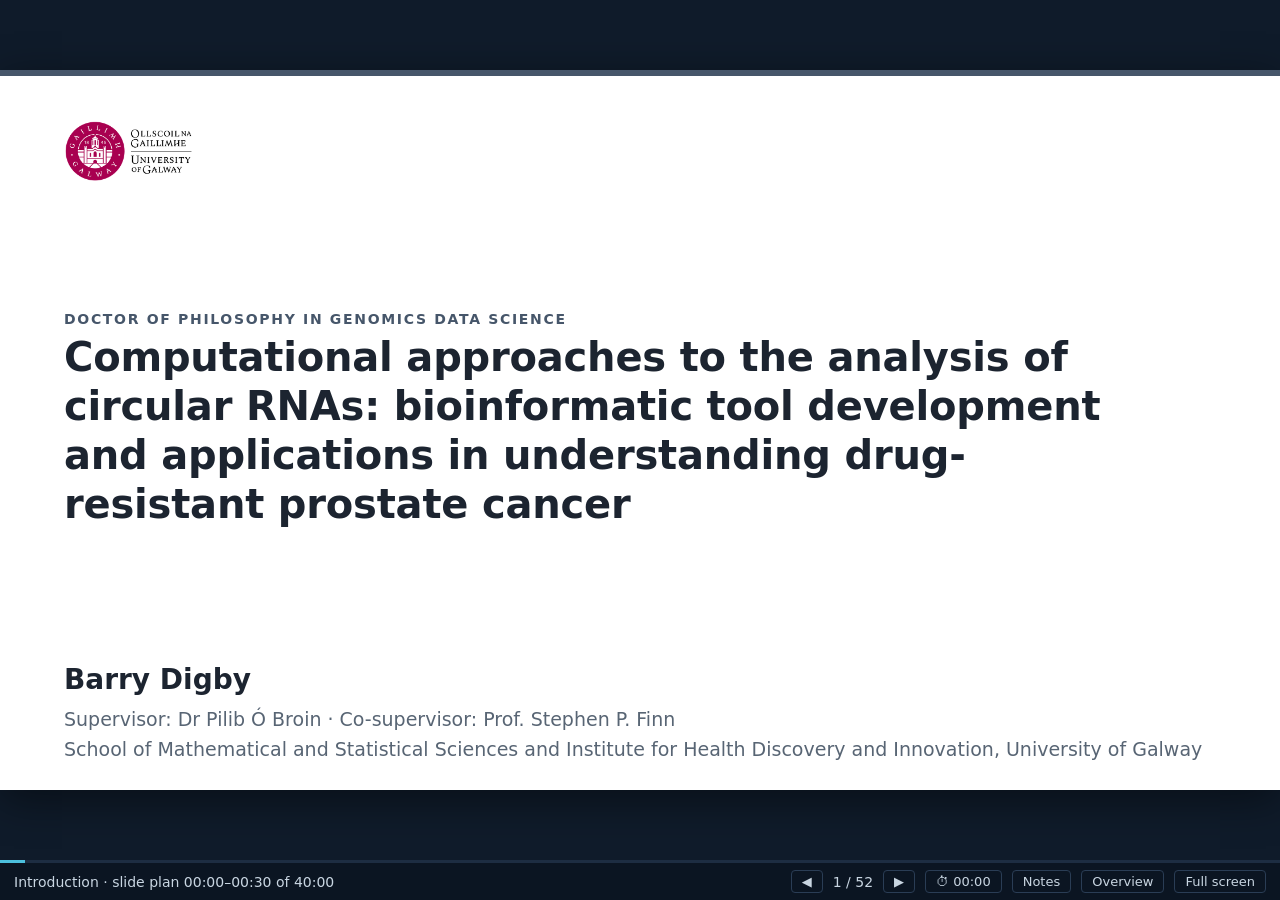
==== presentation/index.html @ 957a8f63 "yup" ====
<!doctype html>
<html lang="en-IE">
<head>
<meta charset="utf-8">
<meta name="viewport" content="width=device-width, initial-scale=1">
<title>Viva presentation | Computational approaches to the analysis of circular RNAs</title>
<!--
  Chapter numbers follow the headings printed in the thesis; folder names differ:
    Introduction/ = Ch1 | Chapter1/ = Ch2 (review) | Chapter2/ = Ch3 (nf-core/circrna)
    Chapter4/ = Ch4 (pycircdb) | Chapter3/ = Ch5 (ceRNA signature) | Discussion/ = Ch6
  Figures are read from the thesis folders, so keep this file in thesis/presentation/.
  Each slide's data-min is its planned duration; the values sum to 40 minutes (supplementary slides are 0).
-->
<link rel="stylesheet" href="deck.css">
</head>
<body>

<div id="viewport">
<div id="stage">

<!-- ============================ INTRODUCTION (4 min) ============================ -->

<section class="slide title" data-sec="intro" data-min="0.5" data-title="Title">
  <img class="logo" src="../University_of_Galway_logo_2022.png" alt="University of Galway">
  <div>
    <p class="kicker">Doctor of Philosophy in Genomics Data Science</p>
    <h1>Computational approaches to the analysis of circular RNAs: bioinformatic tool development and applications in understanding drug-resistant prostate cancer</h1>
  </div>
  <div class="by">
    <strong>Barry Digby</strong>
    Supervisor: Dr Pilib &Oacute; Broin &middot; Co-supervisor: Prof. Stephen P. Finn<br>
    School of Mathematical and Statistical Sciences and Institute for Health Discovery and Innovation, University of Galway
  </div>
  <aside class="notes"><p>Plan: 40 minutes. Background (4), Chapter 2 review (5), Chapter 3 nf-core/circrna (9), Chapter 4 pycircdb (7), Chapter 5 ceRNA signature (11), discussion (4). Supplementary slides follow slide 44 for likely questions.</p></aside>
</section>

<section class="slide" data-sec="intro" data-min="1" data-title="Prostate cancer and androgen receptor signalling">
  <p class="kicker">Introduction &middot; Chapter 1</p>
  <h1>Androgen receptor signalling and resistance to androgen-targeted therapy in prostate cancer</h1>
  <div class="body c2" style="grid-template-columns:1.1fr .9fr">
    <div class="col">
      <ul class="t sm">
        <li>Prostate cancer (PCa) is the second most frequently diagnosed cancer in men; disease growth is driven by androgen receptor (AR) signalling.</li>
        <li>Androgen deprivation therapy (ADT) and second-generation antiandrogens (enzalutamide, abiraterone) are standard for advanced disease.</li>
        <li>Approximately 35% of men experience biochemical recurrence (BCR) after primary treatment (PSA &gt; 0.2 ng/mL, confirmed).</li>
        <li>Enzalutamide improves overall survival (4.8 months), but 20&ndash;40% of patients are intrinsically resistant and all acquire resistance.</li>
        <li>Resistance mechanisms include <em>AR</em> amplification, ligand-binding domain mutations (T877A, H874Y, F876L) and splice variants lacking the ligand-binding domain (AR-V7).</li>
      </ul>
    </div>
    <figure style="--fh:300px">
      <img src="../Introduction/Figures/AR_mutations.png" alt="Genetic alterations in localised, mCSPC and mCRPC prostate cancer">
      <figcaption>Thesis Figure 1.4. Genetic alterations in localised, metastatic castration-sensitive (mCSPC) and castration-resistant (mCRPC) disease. Reproduced from Rebello et al., 2021 with permission.</figcaption>
    </figure>
  </div>
  <p class="refs">Sung et al., 2021; Rans et al., 2022; Amling et al., 2001; Scher et al., 2012; Cornford et al., 2017; Azad et al., 2015; Hu et al., 2009; Rebello et al., 2021.</p>
  <aside class="notes"><p>~1 min. Establish the clinical problem: disease progression after androgen-targeted therapy and the need for prognostic markers of recurrence. Keep to the headline mechanisms; Chapter 1 covers these in detail.</p></aside>
</section>

<section class="slide" data-sec="intro" data-min="0.75" data-title="Established prognostic biomarkers">
  <p class="kicker">Introduction &middot; Chapter 1</p>
  <h1>Established molecular prognostic assays are predominantly mRNA-based</h1>
  <div class="body stack">
    <table class="tbl">
      <tr><th>Assay</th><th>Analytes</th><th>Reported performance</th></tr>
      <tr><td>PHI</td><td>Total PSA, %free PSA, [&minus;2]proPSA</td><td>AUC 0.74, versus 0.56 for total PSA (Stephan et al., 2013)</td></tr>
      <tr><td>SelectMDx</td><td><em>DLX1</em>, <em>HOXC6</em> mRNA with clinical risk factors</td><td>Reduces overdiagnosis and overtreatment at PSA &gt; 3 ng/mL (Dijkstra et al., 2017)</td></tr>
      <tr><td>Oncotype DX GPS</td><td>12 cancer-related and 5 reference genes</td><td>Score 0&ndash;100; prognostic for adverse pathology (Klein et al., 2014)</td></tr>
      <tr><td>Prolaris</td><td>31 cell-cycle progression genes</td><td>HR 1.77 per unit for BCR (95% CI 1.40&ndash;2.22; Cuzick et al., 2011)</td></tr>
      <tr><td>Decipher</td><td>22 genes</td><td>AUC 0.78 (BCR) and 0.80 (metastasis) in 139 patients after radical prostatectomy (Den et al., 2014)</td></tr>
    </table>
    <p class="t">Genomic classifiers are sensitive to tumour sampling and focus heterogeneity (ISUP; Lotan et al., 2020), motivating further biomarker classes, including non-coding RNAs.</p>
  </div>
  <p class="refs">Stephan et al., 2013; Dijkstra et al., 2017; Klein et al., 2014; Cuzick et al., 2011; Den et al., 2014; Lotan et al., 2020.</p>
  <aside class="notes"><p>~0.75 min. Purpose of this slide is to justify looking beyond mRNA panels, not to review each assay.</p></aside>
</section>

<section class="slide" data-sec="intro" data-min="1" data-title="circRNAs and the ceRNA network">
  <p class="kicker">Introduction &middot; Chapters 1&ndash;2</p>
  <h1>Circular RNAs as candidate biomarkers and regulators within the competing endogenous RNA network</h1>
  <div class="body c2" style="grid-template-columns:1fr 1fr">
    <div class="col">
      <ul class="t sm">
        <li>circRNAs arise by back-splicing and form covalently closed loops that resist exonucleolytic degradation (half-life approximately 2.5-fold that of linear RNAs) and are detectable in biofluids and exosomes.</li>
        <li>Mature circRNAs carry conserved miRNA response elements and can sequester miRNAs, relieving repression of target mRNAs (ceRNA hypothesis).</li>
        <li>Several circRNAs are dysregulated in PCa, including hsa_circ_0001275 in enzalutamide-resistant LNCaP clones.</li>
        <li>Few predictive models use circRNA expression in PCa: adequately powered total RNA-seq cohorts are scarce, circRNAs are lowly expressed and counts are zero-inflated, and no reference quantification workflow exists.</li>
      </ul>
    </div>
    <figure style="--fh:300px">
      <img src="../Chapter1/Figures/Figure1.png" alt="Mechanisms of circRNA biogenesis">
      <figcaption>Thesis Figure 2.1. Biogenesis of circRNAs: (A) RNA-binding protein-mediated, (B) reverse-complementary sequence-mediated, (C) lariat-driven and (D) intron-lariat circularisation.</figcaption>
    </figure>
  </div>
  <p class="refs">Salzman et al., 2012; Hansen et al., 2013; Li et al., 2015; Thomas et al., 2014; Salmena et al., 2011; Lim et al., 2021; Digby et al., 2024.</p>
  <aside class="notes"><p>~1 min. Link the biology to the computational problem: low abundance and back-splice junction (BSJ)-based detection make quantification error-prone, which limits downstream modelling.</p></aside>
</section>

<section class="slide" data-sec="intro" data-min="0.75" data-title="Aims and thesis structure">
  <p class="kicker">Introduction &middot; Chapter 1</p>
  <h1>Aims and structure of the thesis</h1>
  <div class="body c2" style="grid-template-columns:1fr 1.05fr">
    <div class="col">
      <h3>Research questions</h3>
      <ol class="t sm" style="padding-left:24px;margin:0">
        <li>Can existing workflows reliably detect, quantify and annotate circRNAs from short-read sequencing data?</li>
        <li>Which tools are required to address the limitations identified?</li>
        <li>Do circRNAs, acting within the ceRNA network, contribute to biochemical recurrence in prostate cancer, and can this signal be used to derive a prognostic gene set?</li>
      </ol>
    </div>
    <div class="col">
      <table class="tbl sm">
        <tr><th>Chapter</th><th>Content</th><th>Status</th></tr>
        <tr><td class="n">2</td><td>Review of computational approaches and challenges in circRNA analysis</td><td><em>BMC Genomics</em> 2024</td></tr>
        <tr><td class="n">3</td><td>nf-core/circrna: quantification, miRNA target prediction and differential expression</td><td><em>BMC Bioinformatics</em> 2023</td></tr>
        <tr><td class="n">4</td><td>pycircdb: integrated database annotation</td><td><em>Bioinformatics Advances</em>, accepted 2026</td></tr>
        <tr><td class="n">5</td><td>ceRNA network-derived prognostic signature for biochemical recurrence</td><td><em>Scientific Reports</em>, under review 2026</td></tr>
      </table>
    </div>
  </div>
  <p class="refs">Digby, Finn and &Oacute; Broin, 2023, 2024, 2026 (accepted), 2026 (under review).</p>
  <aside class="notes"><p>~0.75 min. State the three questions explicitly; each later chapter maps to one of them. Chapter 6 is the discussion.</p></aside>
</section>

<!-- ============================ CHAPTER 2 (5 min) ============================ -->

<section class="slide" data-sec="review" data-min="0.75" data-title="Library preparation and artefacts">
  <p class="kicker">Chapter 2 &middot; Review of computational approaches</p>
  <h1>Library preparation and technical artefacts shape circRNA detection</h1>
  <div class="body c2" style="grid-template-columns:.8fr 1.2fr">
    <figure style="--fh:455px">
      <img src="../Chapter1/Figures/Figure2.png" alt="Library preparation, alignment and validation strategies for circRNA detection">
      <figcaption>Thesis Figure 2.2. Library preparation (increasing circRNA sensitivity), alignment strategies and validation.</figcaption>
    </figure>
    <div class="col">
      <ul class="t sm">
        <li>circRNAs represent approximately 1% of the transcriptome relative to poly(A) RNA. Poly(A) selection removes them; rRNA depletion retains them; RNase R enriches them.</li>
        <li>RPAD (RNase R, polyadenylation, poly(A)<sup>+</sup> depletion) yielded the most circRNAs and the highest sensitivity in a benchmark.</li>
        <li>Artefacts generating false back-splice junctions include reverse-transcriptase template switching (35&ndash;55% of computationally detected isoforms for a gene), adapter-ligation chimeras and base-calling errors near splice sites.</li>
        <li>Because circRNA abundance is low, read-depth filters do not remove artefacts; paired-end evidence is required, with the mate mapping within the same transcript.</li>
      </ul>
    </div>
  </div>
  <p class="refs">Digby et al., 2024; Salzman et al., 2013; Shi et al., 2022; Panda et al., 2017; Roy et al., 2015; Salzman et al., 2014.</p>
  <aside class="notes"><p>~0.75 min. Emphasise that the choice of library preparation constrains what any computational method can recover, and that artefacts are not controlled by simple count thresholds.</p></aside>
</section>

<section class="slide" data-sec="review" data-min="0.75" data-title="BSJ-based identification strategies">
  <p class="kicker">Chapter 2 &middot; Review of computational approaches</p>
  <h1>Back-splice junction detection: segmented-read and pseudo-reference strategies</h1>
  <div class="body stack">
    <table class="tbl">
      <tr><th style="width:17%"></th><th>Segmented-read</th><th>Pseudo-reference</th></tr>
      <tr><td><b>Principle</b></td><td>Reads that do not align contiguously are split into anchors (e.g. 20 nt) and re-mapped; reverse-orientation anchors define the junction.</td><td>Reads are mapped to a database of candidate junctions, built from annotated exon&ndash;exon combinations or from tandemly duplicated candidates.</td></tr>
      <tr><td><b>Examples</b></td><td>find_circ, UROBORUS</td><td>KNIFE, PTESfinder, CIRIquant, Sailfish-cir</td></tr>
      <tr><td><b>Strengths</b></td><td><em>De novo</em> discovery; suitable for incompletely annotated genomes</td><td>Fewer false positives; higher validation rates reported (Vromman et al., 2023)</td></tr>
      <tr><td><b>Limitations</b></td><td>Lower sensitivity; relies on post hoc filters (flanking GU/AG, mismatches, mate position)</td><td>Annotation-constrained; the first variant detects only circRNAs sharing splice sites with linear transcripts</td></tr>
    </table>
    <p class="t sm">Aligner-integrated chimeric detection (STAR or BWA output parsed by CIRCexplorer2, circRNA_finder, DCC and CIRI2) and splice-aware aligners (Segemehl, MapSplice) blend both approaches.</p>
  </div>
  <p class="refs">Digby et al., 2024; Memczak et al., 2013; Salzman et al., 2012; Jeck et al., 2014; Vromman et al., 2023.</p>
  <aside class="notes"><p>~0.75 min. This classification underlies the tool selection in Chapter 3: the seven tools span both strategies and four aligners.</p></aside>
</section>

<section class="slide" data-sec="review" data-min="1" data-title="Discordance among detection tools">
  <p class="kicker">Chapter 2 &middot; Review of computational approaches</p>
  <h1>Benchmarking studies report substantial discordance among circRNA identification tools</h1>
  <div class="body stack">
    <table class="tbl">
      <tr><th>Study</th><th>Tools</th><th>Data</th><th>Principal findings</th></tr>
      <tr><td>Hansen et al., 2016</td><td class="n">5</td><td>RNase R<sup>&plusmn;</sup> libraries</td><td>854 of 5,071 circRNAs called by all tools; false-positive rate of the combined set 6.56%</td></tr>
      <tr><td>Zeng et al., 2017</td><td class="n">11</td><td>Simulated (14,689 HeLa circRNAs); RNase R</td><td>Precision &gt; 94% for most tools; sensitivity 52&ndash;93%; F1 &ge; 0.9 for KNIFE, CIRI, PTESfinder and Segemehl only</td></tr>
      <tr><td>Gaffo et al., 2022</td><td class="n">7</td><td>Simulated (5,680 circRNAs); RNase R</td><td>&ge; 2 methods: precision 0.99, sensitivity 0.98; outperformed each constituent method</td></tr>
      <tr><td>Vromman et al., 2023</td><td class="n">16</td><td>Three cancer cell lines; orthogonal validation</td><td>Validation 97.6% (RT-qPCR), 93.9% (RNase R), 86% (amplicon sequencing); 86% of circRNAs had &le; 5 BSJ reads</td></tr>
    </table>
    <p class="t sm">High BSJ read counts were not a reliable proxy for authenticity (Zeng et al., 2017); differences between tools reflect algorithm-specific blind spots.</p>
  </div>
  <p class="refs">Hansen et al., 2016; Zeng et al., 2017; Gaffo et al., 2022; Vromman et al., 2023; summarised in Digby et al., 2024.</p>
  <aside class="notes"><p>~1 min. Key message for Chapter 3: individual tools have high precision but variable sensitivity, and consensus across tools is the consistent recommendation. Gaffo and Vromman both support requiring support from at least two tools.</p></aside>
</section>

<section class="slide" data-sec="review" data-min="1" data-title="Integration approaches and full-length reconstruction">
  <p class="kicker">Chapter 2 &middot; Review of computational approaches</p>
  <h1>Integration-based identification and resolution of circRNA internal structure</h1>
  <div class="body c2">
    <div class="col">
      <h3>Consensus across tools</h3>
      <ul class="t sm">
        <li>Combine tools that use different aligners to avoid shared biases (Hansen et al., 2018).</li>
        <li>CirComPara2 default: seven methods, circRNAs called by &ge; 2.</li>
        <li>Pseudo-reference plus segmented-read tools increased detected circRNAs by a median of 61.1%, versus 35.4% for tools sharing a strategy; differing splice-site settings gave 76.2% versus 32.6% (Vromman et al., 2023).</li>
        <li>Consensus is not sufficient: 9.9% of circRNAs called by &ge; 2 tools failed at least one validation method.</li>
      </ul>
    </div>
    <div class="col">
      <h3>Internal structure</h3>
      <ul class="t sm">
        <li>BSJ reads do not resolve internal exon composition; CIRI-AS, CIRI-full and FUCHS reconstruct isoforms from paired-end coverage.</li>
        <li>Long-read methods (isoCirc, CIRI-long, circFL-seq) sequence full-length circRNAs following rolling-circle amplification or reverse transcription.</li>
        <li>isoCirc was the most sensitive (79,312 vs 34,046 known BSJ sites for circFL-seq in deep libraries); circFL-seq exceeded CIRI-long in HEK293 cells (27,869 vs 15,242).</li>
      </ul>
    </div>
  </div>
  <p class="refs">Hansen et al., 2018; Gaffo et al., 2022; Vromman et al., 2023; Xin et al., 2021 (isoCirc); Zhang et al., 2021 (CIRI-long); Liu et al., 2021 (circFL-seq); as reviewed in Digby et al., 2024.</p>
  <aside class="notes"><p>~1 min. Two points: (1) consensus is the accepted mitigation but imperfect; (2) BSJ-only methods leave the internal structure, and therefore the miRNA response element content, assumed rather than observed. The second point returns as a limitation in the discussion.</p></aside>
</section>

<section class="slide" data-sec="review" data-min="0.75" data-title="ceRNA network construction and databases">
  <p class="kicker">Chapter 2 &middot; Review of computational approaches</p>
  <h1>Functional annotation: ceRNA network construction and circRNA databases</h1>
  <div class="body c2" style="grid-template-columns:1.05fr .95fr">
    <figure style="--fh:300px">
      <img src="../Chapter1/Figures/Figure3.png" alt="Cytoscape visualisation of a circRNA-miRNA-mRNA network">
      <figcaption>Thesis Figure 2.3. ceRNA network filtered to subgraphs in which circRNA and mRNA change in the same direction and the intervening miRNA in the opposite direction.</figcaption>
    </figure>
    <div class="col">
      <ul class="t sm">
        <li>circRNA&ndash;miRNA pairs are obtained from databases or predicted from the mature spliced sequence (miRanda, TargetScan); miRNA&ndash;mRNA pairs from miRTarBase, miRNet and TargetScan.</li>
        <li>False-positive control: remove 6-mer sites, intersect algorithms, overlap with AGO2 binding sites, and enforce the expected direction of expression change.</li>
        <li>Twenty-four circRNA databases were catalogued; they differ in pipeline, genome assembly, coordinate convention and identifier scheme, and several were inaccessible.</li>
      </ul>
    </div>
  </div>
  <p class="refs">Digby et al., 2024; Chen et al., 2023; Salmena et al., 2011.</p>
  <aside class="notes"><p>~0.75 min. The expression-direction filter is the procedure used in Chapter 5. The database heterogeneity is the starting point for Chapter 4.</p></aside>
</section>

<section class="slide" data-sec="review" data-min="0.75" data-title="Limitations identified and where they are addressed">
  <p class="kicker">Chapter 2 &middot; Review of computational approaches</p>
  <h1>Limitations identified in the review and their treatment in this thesis</h1>
  <div class="body stack">
    <table class="tbl">
      <tr><th>Limitation</th><th style="width:32%">Evidence</th><th style="width:16%">Addressed in</th></tr>
      <tr><td>High variance between tools; consensus requires manual integration</td><td>Hansen 2016; Zeng 2017; Vromman 2023</td><td>Chapter 3</td></tr>
      <tr><td>No workflow combining quantification, miRNA target prediction and differential expression</td><td>Thesis Table 3.1</td><td>Chapter 3</td></tr>
      <tr><td>Inconsistent identifiers, coordinates and assemblies; limited programmatic access to databases</td><td>Chen 2023; database survey</td><td>Chapter 4</td></tr>
      <tr><td>Few circRNA-informed prognostic models; limited transparency in validation reporting</td><td>Chapter 1; Dhiman 2021</td><td>Chapter 5</td></tr>
      <tr><td>BSJ-only methods do not resolve internal structure; no gold-standard circRNA set</td><td>Review conclusions</td><td>Not addressed (Discussion)</td></tr>
    </table>
  </div>
  <p class="refs">Digby et al., 2024.</p>
  <aside class="notes"><p>~0.75 min. Transition slide. Be explicit that the last row is outside the scope of the thesis and returns in the future directions.</p></aside>
</section>

<!-- ============================ CHAPTER 3 (9 min) ============================ -->

<section class="slide" data-sec="nfcore" data-min="0.75" data-title="Rationale and comparison with existing workflows">
  <p class="kicker">Chapter 3 &middot; nf-core/circrna</p>
  <h1>Existing circRNA workflows address subsets of the analytical process</h1>
  <div class="body c2" style="grid-template-columns:1.25fr .75fr">
    <table class="tbl sm">
      <tr><th>Workflow</th><th class="c">Year</th><th class="c">Quantification</th><th class="c">miRNA prediction</th><th class="c">Differential expression</th></tr>
      <tr><td>CirComPara</td><td class="c">2017</td><td class="c">&#10003;</td><td class="c">&#10007;</td><td class="c">linear RNA</td></tr>
      <tr><td>CirComPara2</td><td class="c">2021</td><td class="c">&#10003;</td><td class="c">&#10007;</td><td class="c">&#10007;</td></tr>
      <tr><td>circtools</td><td class="c">2019</td><td class="c">&#10003;</td><td class="c">&#10007;</td><td class="c">&#10003;</td></tr>
      <tr><td>circRNAwrap</td><td class="c">2019</td><td class="c">&#10003;</td><td class="c">&#10007;</td><td class="c">&#10003;</td></tr>
      <tr><td>circRNAprofiler</td><td class="c">2020</td><td class="c">&#10007;</td><td class="c">&#10003;</td><td class="c">&#10003;</td></tr>
      <tr><td>circMeta</td><td class="c">2020</td><td class="c">&#10007;</td><td class="c">&#10007;</td><td class="c">&#10003;</td></tr>
      <tr><td>DEBKS</td><td class="c">2021</td><td class="c">&#10007;</td><td class="c">&#10007;</td><td class="c">&#10003;</td></tr>
      <tr><td>FcircSEC</td><td class="c">2020</td><td class="c">&#10007;</td><td class="c">&#10007;</td><td class="c">&#10007;</td></tr>
      <tr><td>Ularcirc</td><td class="c">2019</td><td class="c">&#10007;</td><td class="c">&#10003;</td><td class="c">&#10007;</td></tr>
      <tr class="hl"><td>nf-core/circrna</td><td class="c">2023</td><td class="c">&#10003;</td><td class="c">&#10003;</td><td class="c">&#10003;</td></tr>
    </table>
    <div class="col">
      <h3>Aim</h3>
      <p class="t sm">To provide a single, portable workflow performing circRNA quantification, miRNA target prediction and differential expression analysis from raw sequencing reads.</p>
      <p class="t sm muted">Most existing workflows are downstream toolkits requiring user-supplied quantification, or quantification workflows without downstream analysis.</p>
    </div>
  </div>
  <p class="refs">Digby et al., 2023 (BMC Bioinformatics), Table 1; thesis Table 3.1.</p>
  <aside class="notes"><p>~0.75 min. Bound the claim to the nine workflows surveyed at the time of publication; do not state that no other tool exists. Integration is only part of the contribution: the consensus parameters, the annotation script and the simulation-based guidance are the others.</p></aside>
</section>

<section class="slide" data-sec="nfcore" data-min="0.75" data-title="Workflow architecture">
  <p class="kicker">Chapter 3 &middot; nf-core/circrna</p>
  <h1>Workflow architecture: three analysis modules implemented in Nextflow DSL2</h1>
  <div class="body stack">
    <figure style="--fh:290px">
      <img src="../Chapter2/Figures/figure1.png" alt="Schematic of nf-core/circrna modules">
      <figcaption>Thesis Figure 3.1. Schematic overview of the nf-core/circrna analysis modules.</figcaption>
    </figure>
    <div style="display:grid;grid-template-columns:repeat(3,1fr);gap:24px">
      <div><h3>Input</h3><p class="t sm" style="font-size:17px">Paired-end FASTQ, or BAM reverted to FASTQ. FastQC summaries; optional adapter removal with BBDUK. iGenomes references for 18 species, or user-supplied FASTA/GTF.</p></div>
      <div><h3>Implementation</h3><p class="t sm" style="font-size:17px">Modular processes executed in containers with pinned software versions. Developed to nf-core guidelines: continuous integration testing, documentation and community review.</p></div>
      <div><h3>Deployment</h3><p class="t sm" style="font-size:17px">Configuration profiles for local, HPC and cloud execution. Requirements: Java &ge; 8, Nextflow and a container client (Docker or Apptainer).</p></div>
    </div>
  </div>
  <p class="refs">Digby et al., 2023; Di Tommaso et al., 2017; Ewels et al., 2020.</p>
  <aside class="notes"><p>~0.75 min. The circRNA discovery module is mandatory; miRNA prediction and differential expression are optional. Three dependencies (Java, Nextflow, container client), not two.</p></aside>
</section>

<section class="slide" data-sec="nfcore" data-min="1" data-title="circRNA discovery module">
  <p class="kicker">Chapter 3 &middot; nf-core/circrna</p>
  <h1>circRNA discovery: multi-tool quantification, consensus filtering and annotation</h1>
  <div class="body c2" style="grid-template-columns:.9fr 1.1fr">
    <div class="col">
      <table class="tbl sm">
        <tr><th>Tool</th><th>Detection basis</th></tr>
        <tr><td>CIRCexplorer2, circRNA_finder, DCC</td><td>STAR chimeric alignments</td></tr>
        <tr><td>CIRIquant</td><td>BWA, CIRI2; pseudo-reference quantification</td></tr>
        <tr><td>find_circ</td><td>Bowtie2 anchor re-mapping</td></tr>
        <tr><td>MapSplice, Segemehl</td><td>Splice-aware alignment</td></tr>
      </table>
      <p class="t sm" style="margin-top:12px">Annotation script (reference-guided): exonic circRNA, exon&ndash;intron circRNA (one boundary &gt; 200 bp from an exon), intronic ciRNA, or intergenic. Outputs: extended BED12, mature spliced FASTA, count matrix.</p>
    </div>
    <table class="tbl sm">
      <tr><th>Parameter</th><th>Function</th></tr>
      <tr><td><code>--tool</code></td><td>Select one or more quantification tools</td></tr>
      <tr><td><code>--tool_filter n</code></td><td>Retain circRNAs called by &ge; <em>n</em> tools</td></tr>
      <tr><td><code>--bsj_filter</code></td><td>Minimum BSJ reads per tool</td></tr>
      <tr><td><code>--duplicates_fun</code></td><td>Aggregate counts across tools (maximum or mean)</td></tr>
      <tr><td><code>--exon_boundary</code></td><td>Tolerance for exon-boundary matching (default 200 bp)</td></tr>
    </table>
  </div>
  <p class="refs">Digby et al., 2023.</p>
  <aside class="notes"><p>~1 min. Check before the viva: the chapter assigns STAR 2-pass mode to CIRCexplorer2 in the methods but attributes it only to DCC in the parameter analysis; be ready to state which is correct. The 200 bp threshold is a pragmatic default exposed as a parameter; it was not empirically optimised.</p></aside>
</section>

<section class="slide" data-sec="nfcore" data-min="0.75" data-title="miRNA prediction and differential expression modules">
  <p class="kicker">Chapter 3 &middot; nf-core/circrna</p>
  <h1>miRNA target prediction and differential expression modules</h1>
  <div class="body c2">
    <div class="col">
      <h3>miRNA target prediction</h3>
      <ul class="t sm">
        <li>miRNA response elements are identified in the mature spliced sequence, including the BSJ, using miRanda and TargetScan.</li>
        <li>A miRNA is retained only if predicted by both algorithms.</li>
        <li>Output per sample: circRNA&ndash;miRNA edges with miRanda score, minimum free energy and site type (6mer, 7mer-m8, 7mer-A1, 8mer).</li>
        <li>Suggested post hoc filter: exclude 6mers and sites with free energy &ge; &minus;20 kcal/mol.</li>
      </ul>
    </div>
    <div class="col">
      <h3>Differential expression</h3>
      <ul class="t sm">
        <li>Linear RNAs are quantified (HISAT2, StringTie) to obtain host-gene expression and library size factors for normalisation.</li>
        <li>DESeq2 for all contrasts of a condition column, adjusting for covariates; PCA and hierarchical clustering for quality control.</li>
        <li>CircTest (beta-binomial model) tests circRNA relative to host-gene expression.</li>
        <li>Not suitable for libraries from which linear RNAs have been removed.</li>
      </ul>
    </div>
  </div>
  <p class="refs">Digby et al., 2023; Enright et al., 2003 (miRanda); Agarwal et al., 2015 (TargetScan); Love et al., 2014; Cheng et al., 2016 (CircTest).</p>
  <aside class="notes"><p>~0.75 min. These modules wrap established methods; the contribution is integration and automation. Neither module is independently benchmarked in the chapter (see limitations slide). Using host-gene size factors to normalise sparse circRNA counts avoids unstable size-factor estimation from circRNA counts alone.</p></aside>
</section>

<section class="slide" data-sec="nfcore" data-min="1" data-title="Demonstration: PRJNA742881">
  <p class="kicker">Chapter 3 &middot; nf-core/circrna</p>
  <h1>Demonstration: re-analysis of a published <em>C. elegans</em> total RNA-seq dataset (PRJNA742881)</h1>
  <div class="body c2" style="grid-template-columns:1.15fr .85fr">
    <figure style="--fh:395px">
      <img src="../Chapter2/Figures/figure2.png" alt="Comparison of filtered circRNAs with the original study">
      <figcaption>Thesis Figure 3.2. (A) circRNAs called per tool; (B) overlap with the original study; (C) genomic distribution of shared and additional circRNAs.</figcaption>
    </figure>
    <div class="col">
      <ul class="t sm">
        <li>Six samples (N2 and <em>fust-1</em> mutant, n = 3 each; 70&ndash;93 million reads per sample), WBcel235.</li>
        <li>CIRCexplorer2, CIRIquant, find_circ and MapSplice (F1 &gt; 91% in simulation); &ge; 15 BSJ reads (CIRIquant), as in the original study.</li>
        <li>4,435 circRNAs shared with the original study, 2,420 additional, 521 unique to the original.</li>
        <li>The additional circRNAs are candidates for experimental follow-up; no ground truth is available.</li>
      </ul>
    </div>
  </div>
  <p class="refs">Digby et al., 2023; Cao et al., 2021 (original study).</p>
  <aside class="notes"><p>~1 min. CIRI2 was omitted because CIRIquant wraps it; DCC was omitted because it failed at 120 GB RAM on this high-coverage RPAD dataset and had the lowest precision in simulation. Anticipated question: how do you know the 2,420 are real? Answer: this is not claimed; read support does not establish circularity, and RT-PCR, RNase R resistance and junction sequencing would be needed.</p></aside>
</section>

<section class="slide" data-sec="nfcore" data-min="0.75" data-title="Workflow outputs and computational cost">
  <p class="kicker">Chapter 3 &middot; nf-core/circrna</p>
  <h1>Workflow outputs and computational cost on the demonstration dataset</h1>
  <div class="body c2" style="grid-template-columns:1.2fr .8fr">
    <figure style="--fh:380px">
      <img src="../Chapter2/Figures/figure3.png" alt="Differential expression outputs: heatmap, PCA and volcano plot">
      <figcaption>Thesis Figure 3.3. (A) Heatmap of differentially expressed circRNAs, (B) PCA biplot, (C) volcano plot.</figcaption>
    </figure>
    <div class="col">
      <table class="tbl sm">
        <tr><th>Resource</th><th class="n">Value</th></tr>
        <tr><td>Wall-clock time</td><td class="n">18 h 21 min</td></tr>
        <tr><td>CPU hours</td><td class="n">1,566</td></tr>
        <tr><td>Allocation (SLURM)</td><td class="n">8 CPUs, 60 GB</td></tr>
        <tr><td>Peak process memory</td><td class="n">~38 GB</td></tr>
      </table>
      <p class="t sm muted" style="margin-top:12px">Memory peaks were the find_circ and CIRIquant alignment steps; all other processes used &lt; 10 GB. Per-process detail is in the supplementary slides.</p>
    </div>
  </div>
  <p class="refs">Digby et al., 2023; thesis Table 3.2 and Figure 3.4.</p>
  <aside class="notes"><p>~0.75 min. Figure 3.3 illustrates the outputs; it is not a validation of the differential expression module. The 38 GB figure is a per-process peak on this dataset; Table 3.3 (simulation) reports whole-tool memory on a different dataset, so the two are not directly comparable.</p></aside>
</section>

<section class="slide" data-sec="nfcore" data-min="0.75" data-title="Simulation design and metrics">
  <p class="kicker">Chapter 3 &middot; nf-core/circrna</p>
  <h1>Evaluation of quantification tools: simulation design and performance metrics</h1>
  <div class="body c2">
    <div class="col">
      <h3>Simulated dataset</h3>
      <ul class="t sm">
        <li>CIRIsimulator (modified; Zeng et al., 2017) accepting circBase-format coordinates.</li>
        <li>7,445 glioblastoma circRNAs from circRNADb; 7,267 simulated.</li>
        <li>1,450,328 paired-end reads, 101 bp, insert size 350 bp.</li>
        <li>Each call required &ge; 2 BSJ reads. Calls not among the 7,267 simulated circRNAs were counted as false positives.</li>
      </ul>
    </div>
    <div class="col">
      <h3>Metrics</h3>
      <p class="eq">Precision = TP / (TP + FP)<br>Sensitivity = TP / (TP + FN)<br>F1 = 2 &middot; Precision &middot; Sensitivity / (Precision + Sensitivity)</p>
      <p class="t sm muted">There are no true negatives: quantification returns a set of circRNAs from reads and no universe of negatives is defined, so specificity and ROC-based measures are not applicable.</p>
    </div>
  </div>
  <p class="refs">Digby et al., 2023; Zeng et al., 2017; Chen et al., 2016 (circRNADb).</p>
  <aside class="notes"><p>~0.75 min. Worked example in the supplementary slides (CIRCexplorer2: 6,259 true positives of 6,270 calls; 7,267 simulated). Check before the viva: what exactly defined a match (exact BSJ coordinates, overlap, strand) and how the background reads were generated. 178 of 7,445 circRNAs were not simulated; know why.</p></aside>
</section>

<section class="slide" data-sec="nfcore" data-min="1" data-title="Tool performance and consensus">
  <p class="kicker">Chapter 3 &middot; nf-core/circrna</p>
  <h1>Performance of individual tools and of consensus calling on simulated data</h1>
  <div class="body c2" style="grid-template-columns:1.7fr 1fr">
    <div class="col" id="chart-tools"></div>
    <ul class="t sm">
      <li>CIRCexplorer2, CIRIquant, find_circ and MapSplice: F1 &gt; 91%.</li>
      <li>DCC returned the most calls (8,397) with the lowest precision (75.55%).</li>
      <li>Segemehl was conservative (sensitivity 62.72%).</li>
      <li>Calls shared by &ge; 2 tools: precision 99.83%, sensitivity 96.12%, F1 97.94%.</li>
    </ul>
  </div>
  <p class="refs">Digby et al., 2023; thesis Table 3.3.</p>
  <aside class="notes"><p>~1 min. Use the toggle to show that precision is uniformly high except for DCC, whereas sensitivity separates the tools and is where consensus gains. Limitations: one simulated human glioblastoma dataset; truth set derived from computational predictions in circRNADb; RT artefacts and RNase R bias are not simulated; the strict match rule makes absolute precision conservative.</p></aside>
</section>

<section class="slide" data-sec="nfcore" data-min="1.25" data-title="Combinatorial analysis and default parameters">
  <p class="kicker">Chapter 3 &middot; nf-core/circrna</p>
  <h1>Combinatorial analysis of tool sets and selection of default parameters</h1>
  <div class="body c2" style="grid-template-columns:1.15fr .85fr">
    <figure style="--fh:440px">
      <img src="../Chapter2/Figures/figure6.png" alt="Performance of tool combinations as a function of the number of tools and tool_filter">
      <figcaption>Thesis Figure 3.6. (A) Precision, sensitivity and F1 against the number of tools and <code>--tool_filter</code>; (B) sets with versus without DCC; (C) PCA of the sets.</figcaption>
    </figure>
    <div class="col">
      <table class="tbl xs">
        <tr><th>Top combinations (filter 2)</th><th class="n">P</th><th class="n">S</th><th class="n">F1</th></tr>
        <tr><td>CIRCexplorer2, CIRIquant, Segemehl</td><td class="n">98.47</td><td class="n">97.21</td><td class="n">97.83</td></tr>
        <tr><td>CIRIquant, MapSplice, Segemehl</td><td class="n">98.55</td><td class="n">96.99</td><td class="n">97.76</td></tr>
        <tr><td>CIRCexplorer2, CIRIquant, find_circ</td><td class="n">99.59</td><td class="n">95.89</td><td class="n">97.70</td></tr>
        <tr><td>CIRCexplorer2, CIRIquant, MapSplice</td><td class="n">99.74</td><td class="n">95.54</td><td class="n">97.60</td></tr>
        <tr><td>CIRIquant, find_circ, MapSplice</td><td class="n">99.70</td><td class="n">95.57</td><td class="n">97.59</td></tr>
      </table>
      <ul class="t sm" style="margin-top:12px">
        <li>F1 inflects at three tools with <code>--tool_filter 2</code>; further tools add cost with minimal gain, and stricter filtering reduces sensitivity.</li>
        <li>Sets containing DCC had significantly lower precision and F1 (<em>P</em> &lt; 2 &times; 10<sup>&minus;16</sup>); sensitivity did not differ significantly (<em>P</em> = 0.052).</li>
      </ul>
    </div>
  </div>
  <p class="refs">Digby et al., 2023; thesis Figure 3.6 and Table 3.4.</p>
  <aside class="notes"><p>~1.25 min. The thesis writes the number of sets as nCk with n = 6 giving 126; that formula is the permutation formula and 126 equals the sum of C(7,k) for k = 1 to 6. Check what was run (seven tools, set sizes 1 to 6) and be ready to correct the text. Differences among the top combinations are small (F1 97.35&ndash;97.83%, top ten), so no single set should be presented as uniquely optimal.</p></aside>
</section>

<section class="slide" data-sec="nfcore" data-min="1" data-title="Summary and limitations">
  <p class="kicker">Chapter 3 &middot; nf-core/circrna</p>
  <h1>Chapter 3: summary and limitations</h1>
  <div class="body c2">
    <div class="col">
      <h3>Findings</h3>
      <ul class="t sm">
        <li>A single workflow performs quantification (up to seven tools), miRNA target prediction and differential expression analysis.</li>
        <li>On simulated data, calls shared by &ge; 2 tools reached 99.83% precision and 96.12% sensitivity.</li>
        <li>Three tools with <code>--tool_filter 2</code> approximate the optimum; DCC degrades performance.</li>
        <li>The demonstration recovered 4,435 published circRNAs in a single execution.</li>
      </ul>
    </div>
    <div class="col">
      <h3>Limitations</h3>
      <ul class="t sm">
        <li>Guidance derives from one simulated human dataset with a computationally predicted truth set; RT and RNase R artefacts are not modelled.</li>
        <li>The miRNA and differential expression modules are not independently benchmarked.</li>
        <li>Annotation requires a reference GTF; the 200 bp exon-boundary default was not optimised.</li>
        <li>The 2,420 additional circRNAs are unvalidated.</li>
      </ul>
    </div>
  </div>
  <p class="refs">Digby et al., 2023.</p>
  <aside class="notes"><p>~1 min. State limitations as scope: the chapter is a software contribution with an empirical evaluation of the quantification step. Contribution to knowledge: evidence-based defaults for multi-tool circRNA quantification and a portable implementation.</p></aside>
</section>

<!-- ============================ CHAPTER 4 (7 min) ============================ -->

<section class="slide" data-sec="pycircdb" data-min="1" data-title="Database heterogeneity">
  <p class="kicker">Chapter 4 &middot; pycircdb</p>
  <h1>Heterogeneity among public circRNA databases limits reproducible annotation</h1>
  <div class="body c2" style="grid-template-columns:.8fr 1.2fr">
    <div class="col">
      <p class="t sm" style="margin-bottom:6px">Identifiers returned for <code>chr1:27087346-27089776|+</code> (hg19):</p>
      <table class="tbl sm">
        <tr><td>Arraystar</td><td>ASCRP3003018</td></tr>
        <tr><td>circAtlas</td><td>hsa-ARID1A_0002</td></tr>
        <tr><td>circBank</td><td>hsa_ARID1A_0003300</td></tr>
        <tr><td>circBase</td><td>hsa_circ_0006913</td></tr>
      </table>
      <ul class="t sm" style="margin-top:14px">
        <li>Mixed 0- and 1-based coordinates; hg19 and hg38 assemblies.</li>
        <li>Most resources offer single-query web interfaces or bulk downloads only.</li>
      </ul>
    </div>
    <table class="tbl xs">
      <tr><th>Resource</th><th class="c">miRNA</th><th class="c">RBP</th><th class="c">API</th><th class="c">Batch</th><th class="c">Multi-species</th></tr>
      <tr><td>circAtlas</td><td class="c">&#10003;</td><td class="c">&#10003;</td><td class="c">&#10007;</td><td class="c">&#10007;</td><td class="c">&#10003;</td></tr>
      <tr><td>circBase</td><td class="c">&#10007;</td><td class="c">&#10007;</td><td class="c">&#10007;</td><td class="c">&#10003;</td><td class="c">&#10003;</td></tr>
      <tr><td>circBank</td><td class="c">&#10003;</td><td class="c">&#10007;</td><td class="c">&#10007;</td><td class="c">&#10007;</td><td class="c">&#10003;</td></tr>
      <tr><td>CircNet</td><td class="c">&#10003;</td><td class="c">&#10003;</td><td class="c">&#10007;</td><td class="c">&#10007;</td><td class="c">&#10007;</td></tr>
      <tr><td>CIRCpedia</td><td class="c">&#10007;</td><td class="c">&#10007;</td><td class="c">&#10007;</td><td class="c">&#10003;</td><td class="c">&#10003;</td></tr>
      <tr><td>CSCD</td><td class="c">&#10003;</td><td class="c">&#10003;</td><td class="c">&#10007;</td><td class="c">&#10007;</td><td class="c">&#10007;</td></tr>
      <tr><td>starBase</td><td class="c">&#10003;</td><td class="c">&#10003;</td><td class="c">&#10003;</td><td class="c">&#10003;</td><td class="c">&#10003;</td></tr>
      <tr class="hl"><td>pycircdb</td><td class="c">&#10003;</td><td class="c">&#10003;</td><td class="c">&#10003;</td><td class="c">&#10003;</td><td class="c">&#10007;</td></tr>
    </table>
  </div>
  <p class="refs">Digby et al., 2026 (accepted), thesis Table 4.S1; Chen et al., 2023. For pycircdb, API denotes the command-line interface.</p>
  <aside class="notes"><p>~1 min. Three barriers: identifiers, coordinate systems, and absence of programmatic batch access. starBase offers an API and batch queries but not the coordinate harmonisation across databases. pycircdb is limited to human.</p></aside>
</section>

<section class="slide" data-sec="pycircdb" data-min="1" data-title="Database selection">
  <p class="kicker">Chapter 4 &middot; pycircdb</p>
  <h1>Nine databases integrated and their use in the annotation modules</h1>
  <div class="body c2" style="grid-template-columns:1.4fr .6fr">
    <table class="tbl sm">
      <tr><th>Database</th><th>Assembly</th><th>Coord.</th><th class="n">Entries</th><th class="c">Annot.</th><th class="c">FASTA</th><th class="c">miRNA</th><th class="c">RBP</th></tr>
      <tr><td>Arraystar</td><td>hg19</td><td>1</td><td class="n">13,154</td><td class="c">&#10003;</td><td class="c">&#10003;</td><td class="c"></td><td class="c"></td></tr>
      <tr><td>circAtlas</td><td>hg38</td><td>1</td><td class="n">768,986</td><td class="c">&#10003;</td><td class="c"></td><td class="c"></td><td class="c"></td></tr>
      <tr><td>circBank</td><td>hg19</td><td>1</td><td class="n">828,802</td><td class="c">&#10003;</td><td class="c">&#10003;</td><td class="c"></td><td class="c"></td></tr>
      <tr><td>circBase</td><td>hg19</td><td>0</td><td class="n">92,369</td><td class="c">&#10003;</td><td class="c">&#10003;</td><td class="c"></td><td class="c"></td></tr>
      <tr><td>CircNet</td><td>hg19</td><td>1</td><td class="n">6,913,950</td><td class="c"></td><td class="c"></td><td class="c">&#10003;</td><td class="c"></td></tr>
      <tr><td>CIRCpedia</td><td>hg38</td><td>0</td><td class="n">849,495</td><td class="c">&#10003;</td><td class="c">&#10003;</td><td class="c"></td><td class="c"></td></tr>
      <tr><td>circRNADb</td><td>hg19</td><td>1</td><td class="n">32,942</td><td class="c">&#10003;</td><td class="c">&#10003;</td><td class="c"></td><td class="c"></td></tr>
      <tr><td>CSCD</td><td>hg38</td><td>1</td><td class="n">2,749,897</td><td class="c">&#10003;</td><td class="c">&#10003;</td><td class="c">&#10003;</td><td class="c">&#10003;</td></tr>
      <tr><td>exoRBase</td><td>hg38</td><td>1</td><td class="n">126,816</td><td class="c">&#10003;</td><td class="c"></td><td class="c"></td><td class="c"></td></tr>
    </table>
    <div class="col">
      <h3>Exclusions</h3>
      <ul class="t sm" style="font-size:16px">
        <li>CircInteractome: substantial overlap with circBase.</li>
        <li>CircFunBase: 3,799 human records.</li>
        <li>MiOncoCirc, NeuroCirc: sample-level membership only.</li>
        <li>Several databases inaccessible.</li>
      </ul>
      <p class="t sm muted" style="font-size:16px">Database files are versioned independently of the package; earlier snapshots are retained.</p>
    </div>
  </div>
  <p class="refs">Digby et al., 2026 (accepted), thesis Table 4.1. Coord. = native coordinate base. CircNet entries are circRNA&ndash;miRNA interactions.</p>
  <aside class="notes"><p>~1 min. Selection criterion was publicly available human data for bulk download. Check: circRNADb is 32,942 entries here and 32,914 in Supplementary Table 4.S2; know the reason (for example de-duplication).</p></aside>
</section>

<section class="slide" data-sec="pycircdb" data-min="1" data-title="Coordinate harmonisation">
  <p class="kicker">Chapter 4 &middot; pycircdb</p>
  <h1>Coordinate normalisation and cross-mapping between genome assemblies</h1>
  <div class="body c2" style="grid-template-columns:1.1fr .9fr">
    <ul class="t sm">
      <li>All coordinates converted to a common 0-based representation.</li>
      <li>hg19&harr;hg38 cross-mapping with UCSC liftOver (default settings; both chain files); every circRNA stored with both coordinates.</li>
      <li>One-to-many mappings, arising in segmentally duplicated and repeat-rich regions, are retained rather than collapsed.</li>
      <li>CSCD redundancy removed: 1-based CIRI-only entries and antisense circRNA_finder entries, justified by strand-specific circBase identifiers.</li>
      <li>FASTA sequences are retained in the source assembly, which is encoded in the file name.</li>
    </ul>
    <table class="tbl xs">
      <tr><th>Database</th><th class="n">Total</th><th class="n">hg19-only</th><th class="n">hg38-only</th><th class="n">Multi-mapped</th></tr>
      <tr><td>Arraystar</td><td class="n">13,154</td><td class="n">12</td><td class="n">0</td><td class="n">0</td></tr>
      <tr><td>circRNADb</td><td class="n">32,914</td><td class="n">38</td><td class="n">0</td><td class="n">11</td></tr>
      <tr><td>circAtlas</td><td class="n">768,986</td><td class="n">0</td><td class="n">1,311</td><td class="n">21</td></tr>
      <tr><td>circBank</td><td class="n">828,802</td><td class="n">478</td><td class="n">0</td><td class="n">35</td></tr>
      <tr><td>circBase</td><td class="n">92,369</td><td class="n">258</td><td class="n">0</td><td class="n">32</td></tr>
      <tr><td>CIRCpedia</td><td class="n">849,495</td><td class="n">0</td><td class="n">1,928</td><td class="n">337</td></tr>
      <tr><td>CSCD</td><td class="n">2,749,897</td><td class="n">0</td><td class="n">3,863</td><td class="n">129</td></tr>
      <tr><td>exoRBase</td><td class="n">126,816</td><td class="n">0</td><td class="n">378</td><td class="n">78</td></tr>
    </table>
  </div>
  <p class="refs">Digby et al., 2026 (accepted), thesis Table 4.S2.</p>
  <aside class="notes"><p>~1 min. Single-build entries are circRNAs that failed liftOver, and they are retained for the native assembly of each database (hg19-native resources keep hg19-only rows, hg38-native resources keep hg38-only rows). The one-to-many example is in the supplementary slides.</p></aside>
</section>

<section class="slide" data-sec="pycircdb" data-min="1" data-title="Software design">
  <p class="kicker">Chapter 4 &middot; pycircdb</p>
  <h1>Software design: Apache Hamilton workflow and partitioned Parquet storage</h1>
  <div class="body c2" style="grid-template-columns:.8fr 1.2fr">
    <figure style="--fh:455px">
      <img src="../Chapter4/Figures/Figure_1.png" alt="Overview of the pycircdb tool">
      <figcaption>Thesis Figure 4.1. (1) input, (2) matching, (3) annotate, fasta, mirna and rbp modules, (4) outputs.</figcaption>
    </figure>
    <ul class="t sm">
      <li>Python command-line interface configured with a JSON file (global and per-sample parameters; reference build hg19 or hg38).</li>
      <li>Functions are arranged as a directed acyclic graph with Apache Hamilton, permitting configuration-driven parallel execution.</li>
      <li>Tables are stored as Parquet on AWS S3 (3.6 GB in total); only the requested databases and, for miRNA and RBP tables, the chromosomes present in the input are downloaded.</li>
      <li>Commands: <code>init-demo</code>, <code>annotate</code>, <code>fasta</code>, <code>mirna</code> (miRanda, PITA, TargetScan) and <code>rbp</code>.</li>
      <li>Continuous integration on Ubuntu, macOS and Windows with Python 3.10&ndash;3.14.</li>
    </ul>
  </div>
  <p class="refs">Digby et al., 2026 (accepted).</p>
  <aside class="notes"><p>~1 min. Design aim: run on workstation-class hardware without a database server, and make results reproducible by pinning database versions to package releases.</p></aside>
</section>

<section class="slide" data-sec="pycircdb" data-min="0.75" data-title="Tolerant coordinate matching">
  <p class="kicker">Chapter 4 &middot; pycircdb</p>
  <h1>Tolerant coordinate matching for inputs from heterogeneous quantification tools</h1>
  <div class="body c2">
    <ul class="t sm">
      <li>Input format: <code>chr:start-end|strand</code> (strand optional; <code>chr</code> prefix required; chr1&ndash;22, X, Y, M).</li>
      <li>For each input, three start positions are tested (original, &minus;1 and +1 bp) with the end fixed, accommodating 0- versus 1-based conventions.</li>
      <li>With strand: exact match including strand. Without strand: strand is stripped from database entries and all strands at the matched position are returned.</li>
      <li>chrM is supported by <code>annotate</code> and <code>fasta</code> but not by <code>mirna</code> and <code>rbp</code>.</li>
    </ul>
    <div class="col">
      <table class="tbl sm">
        <tr><th>Example input</th><th>Matching mode</th></tr>
        <tr><td><code>chr2:9238-9932|-</code></td><td>Exact</td></tr>
        <tr><td><code>chrX:3623-5589</code></td><td>Strand-ambiguous</td></tr>
        <tr><td><code>chrM:9829-9921|-</code></td><td>Tolerant coordinate</td></tr>
      </table>
      <p class="t sm muted" style="margin-top:12px">Tolerant and strand-ambiguous matches are not distinguished in the output; multi-mapping circRNAs are listed in the execution report.</p>
    </div>
  </div>
  <p class="refs">Digby et al., 2026 (accepted), thesis Figure 4.1.</p>
  <aside class="notes"><p>~0.75 min. Anticipated question: false matches from the &plusmn;1 bp tolerance. The tolerance is one base at the start only; the consequence is that distinct circRNAs differing by one base at the start could match, which is not distinguished in the output (stated limitation).</p></aside>
</section>

<section class="slide" data-sec="pycircdb" data-min="1.25" data-title="Validation and performance">
  <p class="kicker">Chapter 4 &middot; pycircdb</p>
  <h1>Validation of identifier retrieval and scaling of runtime and memory</h1>
  <div class="body c2" style="grid-template-columns:.95fr 1.05fr">
    <div class="col">
      <ul class="t sm">
        <li>Six circRNAs present in all eight annotation databases (<code>init-demo</code>): the expected database identifier was returned in every case.</li>
        <li>High-confidence inputs (&ge; 3 BSJ reads, &ge; 3 of 7 tools; 100, 1,000, 10,000 circRNAs): annotations returned for &gt; 97% across all four modules.</li>
        <li>300,000 circRNAs across all four modules: 66.7 s, 3.8 GB peak RAM, 691 MB of output.</li>
      </ul>
      <table class="tbl xs" style="margin-top:12px">
        <tr><th class="n">Input</th><th class="n">Time (s)</th><th class="n">Peak RAM (GB)</th><th class="n">Output (MB)</th></tr>
        <tr><td class="n">100<sup>&dagger;</sup></td><td class="n">13.7</td><td class="n">2.3</td><td class="n">2.6</td></tr>
        <tr><td class="n">1,000<sup>&dagger;</sup></td><td class="n">16.2</td><td class="n">2.5</td><td class="n">23.4</td></tr>
        <tr><td class="n">10,000<sup>&dagger;</sup></td><td class="n">25.8</td><td class="n">2.7</td><td class="n">228.8</td></tr>
        <tr><td class="n">100,000</td><td class="n">35.0</td><td class="n">3.1</td><td class="n">240.5</td></tr>
        <tr><td class="n">200,000</td><td class="n">52.9</td><td class="n">3.3</td><td class="n">469.8</td></tr>
        <tr><td class="n">300,000</td><td class="n">66.7</td><td class="n">3.8</td><td class="n">690.7</td></tr>
      </table>
    </div>
    <figure>
      <div id="plot-scaling" style="width:100%"></div>
      <figcaption>Wall-clock time against input size (thesis Table 4.2). Filled: high-confidence inputs (&dagger;); open: randomly sampled, unfiltered inputs. Databases pre-cached; download time excluded.</figcaption>
    </figure>
  </div>
  <p class="refs">Digby et al., 2026 (accepted). Benchmark: two glioblastoma samples (SRR5133906, SRR5133907); seven quantification tools (Digby et al., 2023).</p>
  <aside class="notes"><p>~1.25 min. Be clear about the scope of validation: identifier retrieval was checked on a six-circRNA demonstration set and annotation yield on real quantification output; this is a lookup tool, so correctness of annotations is inherited from the source databases. Scaling is sub-linear from 100 to 10,000 inputs because fixed start-up costs dominate.</p></aside>
</section>

<section class="slide" data-sec="pycircdb" data-min="1" data-title="Outputs, limitations and scope">
  <p class="kicker">Chapter 4 &middot; pycircdb</p>
  <h1>Outputs, limitations and scope of pycircdb</h1>
  <div class="body c2">
    <div class="col">
      <h3>Outputs</h3>
      <ul class="t sm">
        <li>Execution report: software and database versions, configuration, database provenance, per-database mapping statistics including multi-mappers.</li>
        <li>Annotation tables per database (identifier, hg19 and hg38 coordinates, host gene, biotype, transcript where available).</li>
        <li>FASTA sequences from six databases.</li>
        <li>miRNA interactions: 184,125,383 circRNA&ndash;miRNA pairs (CSCD, CircNet; miRanda, PITA, TargetScan).</li>
        <li>RBP interactions from CSCD (106,438,146 entries).</li>
      </ul>
    </div>
    <div class="col">
      <h3>Limitations</h3>
      <ul class="t sm">
        <li>Human only (hg19, hg38).</li>
        <li>Dependent on the accuracy, curation and continued availability of source databases.</li>
        <li>A small fraction of coordinates in complex regions fails liftOver.</li>
        <li>Sequences are as provided by the sources and are not regenerated from input coordinates.</li>
      </ul>
      <p class="callout">The nomenclature proposed by Chen et al. (2023) can be adopted by mapping existing identifiers through pycircdb.</p>
    </div>
  </div>
  <p class="refs">Digby et al., 2026 (accepted); Chen et al., 2023.</p>
  <aside class="notes"><p>~1 min. Contribution to knowledge: a versioned, coordinate-harmonised resource and programmatic interface to nine databases. Nine database overlaps (Jaccard indices mostly below 25%) show that no single database is sufficient; see supplementary slides.</p></aside>
</section>

<!-- ============================ CHAPTER 5 (11 min) ============================ -->

<section class="slide" data-sec="cerna" data-min="1" data-title="Study design">
  <p class="kicker">Chapter 5 &middot; ceRNA-derived prognostic signature</p>
  <h1>Study design: ceRNA network-constrained feature selection for prognostic modelling</h1>
  <div class="body c2" style="grid-template-columns:1fr 1fr">
    <div class="col">
      <ul class="t sm">
        <li>High-dimensional transcriptomic data with few events risk overfitting when features are selected without constraint.</li>
        <li>The ceRNA hypothesis provides a knowledge-based restriction of the feature space across circRNA, miRNA and mRNA.</li>
        <li>Prior ceRNA-based prognostic studies typically report limited validation and little heterogeneity across cohorts.</li>
        <li>Datasets: two circRNA, seven miRNA and five mRNA expression datasets for network construction; ten survival cohorts for modelling and validation.</li>
      </ul>
    </div>
    <div class="flow">
      <div class="fbox"><b>1 &middot; Differential expression</b>PCa versus normal and enzalutamide-resistant versus sensitive; concordant direction</div>
      <div class="farrow">&darr;</div>
      <div class="fbox"><b>2 &middot; Target prediction</b>circRNA&ndash;miRNA and miRNA&ndash;mRNA pairs</div>
      <div class="farrow">&darr;</div>
      <div class="fbox"><b>3 &middot; ceRNA filtering</b>Inverse expression of paired RNAs</div>
      <div class="farrow">&darr;</div>
      <div class="fbox"><b>4 &middot; Model development</b>CoxBoost on network mRNAs, Gleason score and PSA (nine cohorts)</div>
      <div class="farrow">&darr;</div>
      <div class="fbox"><b>5 &middot; Evaluation</b>Bootstrap optimism, internal&ndash;external cross-validation, external validation, published signatures</div>
    </div>
  </div>
  <p class="refs">Digby et al., 2026 (under review); Steyerberg et al., 2015; Riley et al., 2016; Dhiman et al., 2021.</p>
  <aside class="notes"><p>~1 min. The central design choice is using network topology as a prior for feature selection, rather than purely data-driven reduction. Evaluate how the choice compares with glmnet or random survival forests: those methods did not produce predictor sets of suitable size (limitations).</p></aside>
</section>

<section class="slide" data-sec="cerna" data-min="0.75" data-title="Datasets">
  <p class="kicker">Chapter 5 &middot; ceRNA-derived prognostic signature</p>
  <h1>Transcriptomic datasets used for network construction</h1>
  <div class="body stack">
    <table class="tbl sm">
      <tr><th>RNA type</th><th>Datasets</th><th>Contrasts</th><th>Platform</th></tr>
      <tr><td>circRNA</td><td>GSE113153; GSE118959</td><td>Gleason high vs low; LNCaP clones 1 and 9 vs control</td><td>Arraystar microarray</td></tr>
      <tr><td>miRNA</td><td>GSE21036, GSE23022, GSE36803, GSE45604, GSE46738, TCGA-PRAD</td><td>Tumour vs normal</td><td>Microarray; Illumina HiSeq</td></tr>
      <tr><td>miRNA</td><td>GSE312115 (in-house)</td><td>LNCaP clones 1 and 9 vs control</td><td>Small RNA-seq (MiSeq)</td></tr>
      <tr><td>mRNA</td><td>TCGA-PRAD</td><td>Tumour vs normal (498/52)</td><td>Illumina HiSeq</td></tr>
      <tr><td>mRNA</td><td>GSE143408, GSE78201, GSE88752</td><td>Enzalutamide-treated vs control or sensitive</td><td>Microarray; RNA-seq</td></tr>
      <tr><td>mRNA</td><td>In-house LNCaP</td><td>Clones 1 and 9 vs control</td><td>RNA-seq (NovaSeq)</td></tr>
    </table>
    <ul class="t sm">
      <li>Clone 1: highly enzalutamide-resistant LNCaP; clone 9: moderately resistant.</li>
      <li>Differential expression with limma; Benjamini&ndash;Hochberg adjusted <em>P</em> &le; 0.05. Features retained when significant in both contrasts with the same direction of change.</li>
    </ul>
  </div>
  <p class="refs">Digby et al., 2026 (under review), thesis Tables 5.S1&ndash;5.S2. Small RNA-seq data deposited at GSE312115.</p>
  <aside class="notes"><p>~0.75 min. Each RNA type includes at least one cancer-versus-normal contrast and at least one resistance contrast. Note that the circRNA cancer-associated contrast is Gleason high versus low (10 tumours), not tumour versus normal. All in-house LNCaP data are deposited.</p></aside>
</section>

<section class="slide" data-sec="cerna" data-min="1.25" data-title="Network construction">
  <p class="kicker">Chapter 5 &middot; ceRNA-derived prognostic signature</p>
  <h1>Construction of the circRNA&ndash;miRNA&ndash;mRNA network</h1>
  <div class="body c2" style="grid-template-columns:1.25fr .75fr">
    <ol class="steps">
      <li class="frag"><b>Differential expression</b>: 232 circRNAs, 42 miRNAs and 1,310 mRNAs with concordant change across contrasts.</li>
      <li class="frag"><b>circRNA&ndash;miRNA prediction</b> (CircBase, CSCD): 30,727 pairs; all 42 DE-miRNAs retained.</li>
      <li class="frag"><b>miRNA&ndash;mRNA prediction</b> (TargetScan, miRNet, miRTarBase, miRBase): 61,193 predictions; 1,090 DE-mRNAs retained.</li>
      <li class="frag"><b>Inverse-expression (ceRNA) filter</b>: 124 circRNAs, 38 miRNAs and 817 mRNAs.</li>
    </ol>
    <div class="col frag">
      <table class="tbl sm">
        <tr><th>RNA type</th><th class="n">Up</th><th class="n">Down</th><th class="n">Total</th></tr>
        <tr><td>circRNA</td><td class="n">168</td><td class="n">64</td><td class="n">232</td></tr>
        <tr><td>miRNA</td><td class="n">16</td><td class="n">26</td><td class="n">42</td></tr>
        <tr><td>mRNA</td><td class="n">691</td><td class="n">619</td><td class="n">1,310</td></tr>
      </table>
      <p class="t sm muted" style="margin-top:10px">Concordant differentially expressed RNAs (thesis Table 5.1). Retained patterns: circRNA&uarr;&ndash;miRNA&darr;&ndash;mRNA&uarr; and the inverse.</p>
    </div>
  </div>
  <p class="refs">Digby et al., 2026 (under review); network provided as Supplementary_3.csv.</p>
  <aside class="notes"><p>~1.25 min. Step through the reveals. The ceRNA filter reduces candidate mRNAs from 1,090 to 817 before any survival modelling. Expect a question on the use of database-derived circRNA&ndash;miRNA predictions (CircBase, CSCD) rather than predictions made on sequences from nf-core/circrna: these depend on the mature sequences held by those databases.</p></aside>
</section>

<section class="slide" data-sec="cerna" data-min="1" data-title="Model development">
  <p class="kicker">Chapter 5 &middot; ceRNA-derived prognostic signature</p>
  <h1>Prognostic model development and evaluation framework</h1>
  <div class="body c2">
    <div class="col">
      <h3>Development</h3>
      <ul class="t sm">
        <li>Derivation set: nine cohorts (Belfast, CIT, CMap, CPC, DKFZ, GSE54460, Stockholm, TCGA, Taylor); outcome time to BCR.</li>
        <li>681 predictors: 679 network mRNAs present in the cohorts, Gleason score and PSA; expression centred and scaled.</li>
        <li>CoxBoost with <code>minstepno</code> = 5 and <code>maxstepno</code> = 35 to constrain the number of predictors (15&ndash;50 events per predictor).</li>
        <li>26 non-zero coefficients; three removed for violating proportional hazards (Schoenfeld residuals): <strong>23 genes</strong>.</li>
      </ul>
    </div>
    <div class="col">
      <h3>Evaluation</h3>
      <table class="tbl sm">
        <tr><td>Discrimination and calibration</td><td>Harrell&rsquo;s C, calibration slope, Kaplan&ndash;Meier, hazard ratio, time-dependent AUC</td></tr>
        <tr><td>Optimism</td><td>Bootstrap (M = 200), including predictor selection</td></tr>
        <tr><td>Transportability</td><td>Internal&ndash;external cross-validation, random-effects meta-analysis</td></tr>
        <tr><td>External validation</td><td>GSE46602, coefficients fixed</td></tr>
        <tr><td>Comparison</td><td>30 published signatures</td></tr>
      </table>
    </div>
  </div>
  <p class="refs">Digby et al., 2026 (under review); Royston et al., 2013; Harrell et al., 1996.</p>
  <aside class="notes"><p>~1 min. Gleason score and PSA were the only clinical variables available across all cohorts; this limits adjustment. CoxBoost was chosen because the step parameters allowed control of predictor-set size.</p></aside>
</section>

<section class="slide" data-sec="cerna" data-min="1" data-title="Derivation performance">
  <p class="kicker">Chapter 5 &middot; ceRNA-derived prognostic signature</p>
  <h1>Performance of the 23-gene signature in the derivation dataset</h1>
  <div class="body c2" style="grid-template-columns:1.35fr .65fr">
    <figure style="--fh:455px">
      <img src="../Chapter3/Figures/Figure_1.png" alt="Forest plot of coefficients, Kaplan-Meier curves and time-dependent ROC curves in the derivation dataset">
      <figcaption>Thesis Figure 5.1. (A) Hazard ratios of the 23 retained predictors; (B) Kaplan&ndash;Meier curves by median prognostic index; (C) time-dependent ROC.</figcaption>
    </figure>
    <ul class="t sm" style="font-size:18px">
      <li>High versus low risk: HR 1.385 (95% CI 1.15&ndash;1.62); log-rank <em>P</em> &lt; 0.0001.</li>
      <li>Time-dependent AUC 0.75 at 1, 3 and 5 years.</li>
      <li>Harrell&rsquo;s C 0.73.</li>
      <li>Calibration slope 1.59 (1.41&ndash;1.77).</li>
      <li>Calibration curves show overestimation of risk at low predicted probabilities and underestimation at high probabilities (supplementary slides).</li>
    </ul>
  </div>
  <p class="refs">Digby et al., 2026 (under review), thesis Figure 5.1 and Table 5.2.</p>
  <aside class="notes"><p>~1 min. These are apparent (derivation) estimates and are optimistic by construction; the next slides quantify the optimism. No individual gene reaches a large effect: the signature acts as a multivariable index.</p></aside>
</section>

<section class="slide" data-sec="cerna" data-min="1" data-title="Bootstrap validation">
  <p class="kicker">Chapter 5 &middot; ceRNA-derived prognostic signature</p>
  <h1>Bootstrap validation: predictor stability and optimism-corrected discrimination</h1>
  <div class="body c2" style="grid-template-columns:1.1fr .9fr">
    <div class="col" id="chart-boot"></div>
    <div class="col">
      <table class="tbl">
        <tr><td>Apparent Harrell&rsquo;s C</td><td class="n">0.7291</td></tr>
        <tr><td>Mean optimism (200 bootstraps)</td><td class="n">0.04725</td></tr>
        <tr><td><b>Optimism-corrected C</b></td><td class="n"><b>0.6818</b></td></tr>
      </table>
      <ul class="t sm" style="margin-top:14px">
        <li>A core subset of genes was selected consistently across resamples; others (MAPK8IP2, B4GALT1) were unstable.</li>
        <li>Gleason score was the most frequently selected predictor (118 of 200) but was not retained in the model fitted to the original data.</li>
      </ul>
    </div>
  </div>
  <p class="refs">Digby et al., 2026 (under review); Harrell et al., 1996; thesis Table 5.S5.</p>
  <aside class="notes"><p>~1 min. The optimism estimate re-runs predictor selection within each bootstrap sample, so it accounts for selection-induced overfitting. Expected discrimination in new data is therefore closer to 0.68 than 0.73.</p></aside>
</section>

<section class="slide" data-sec="cerna" data-min="1.25" data-title="Internal-external cross-validation">
  <p class="kicker">Chapter 5 &middot; ceRNA-derived prognostic signature</p>
  <h1>Internal&ndash;external cross-validation across the nine derivation cohorts</h1>
  <div class="body c2" style="grid-template-columns:.85fr 1.15fr">
    <figure style="--fh:455px">
      <img src="../Chapter3/Figures/Figure_2.png" alt="Forest plots of calibration slope and Harrell's C for internal-external cross-validation">
      <figcaption>Thesis Figure 5.2. Calibration slope (top) and Harrell&rsquo;s C (bottom) for each held-out cohort with random-effects pooled estimates.</figcaption>
    </figure>
    <ul class="t sm" style="font-size:18px">
      <li>Each cohort held out in turn; coefficients fixed from the remaining cohorts, without recalibration.</li>
      <li>Calibration slope: pooled 1.61 (1.35&ndash;1.86); range 1.19 (CMap) to 2.28 (Belfast); <em>I</em><sup>2</sup> = 43.3%, &tau;<sup>2</sup> = 0.065, <em>P</em> = 0.079 (moderate heterogeneity).</li>
      <li>Harrell&rsquo;s C: range 0.68&ndash;0.84; pooled 0.74 (0.69&ndash;0.79); <em>I</em><sup>2</sup> = 0%, <em>P</em> = 0.89, with wide per-cohort intervals.</li>
      <li>Gene-level random-slope variance (mixed-effects Cox): low for 18 of 23 genes; elevated for <em>PHYHD1</em>, <em>LIX1</em>, <em>MTERF4</em> and <em>SPARC</em>.</li>
      <li>A full mixed-effects model with random slopes did not converge.</li>
    </ul>
  </div>
  <p class="refs">Digby et al., 2026 (under review); Steyerberg et al., 2015.</p>
  <aside class="notes"><p>~1.25 min. Calibration slopes above 1 indicate that predictor effects are underestimated in new cohorts (under-dispersed predictions), not overfitting. The absence of detectable heterogeneity in C should not be over-interpreted because the number of cohorts is small and intervals are wide. Pooled C of 0.74 is read from the thesis figure.</p></aside>
</section>

<section class="slide" data-sec="cerna" data-min="1" data-title="External validation">
  <p class="kicker">Chapter 5 &middot; ceRNA-derived prognostic signature</p>
  <h1>External validation in an independent cohort (GSE46602)</h1>
  <div class="body stack">
    <figure style="--fh:325px">
      <img src="../Chapter3/Figures/Figure_3.png" alt="Kaplan-Meier and time-dependent ROC curves in the validation cohort">
      <figcaption>Thesis Figure 5.3. (A) Kaplan&ndash;Meier curves by median prognostic index; (B) time-dependent ROC. GSE46602, 36 patients.</figcaption>
    </figure>
    <table class="tbl sm">
      <tr><th></th><th>Calibration slope (95% CI)</th><th class="n">Harrell&rsquo;s C</th><th>HR, high risk (95% CI)</th><th>AUC at 1 / 3 / 5 y</th></tr>
      <tr><td>Derivation</td><td>1.59 (1.41&ndash;1.77)</td><td class="n">0.73</td><td>1.38 (1.15&ndash;1.62)</td><td>0.75 / 0.75 / 0.75</td></tr>
      <tr><td>Validation</td><td>1.33 (0.59&ndash;2.06)</td><td class="n">0.71</td><td>1.48 (0.52&ndash;2.44)</td><td>0.67 / 0.78 / 0.87</td></tr>
    </table>
    <p class="t sm muted">The validation cohort is small, and confidence intervals are correspondingly wide.</p>
  </div>
  <p class="refs">Digby et al., 2026 (under review), thesis Table 5.2 and Figure 5.3.</p>
  <aside class="notes"><p>~1 min. Check before the viva: the chapter text reports 22 BCR events among 36 patients, whereas Supplementary Table 5.S3 lists 14/36. Also confirm the validation hazard ratio interval (0.52&ndash;2.44): it spans 1 yet is reported with P = 0.00257 in Table 5.2 (the log-rank P in Figure 5.3A is 0.0011), which an examiner may query. A 5-year AUC of 0.87 in 36 patients should be presented with that caveat.</p></aside>
</section>

<section class="slide" data-sec="cerna" data-min="1" data-title="Comparison with published signatures">
  <p class="kicker">Chapter 5 &middot; ceRNA-derived prognostic signature</p>
  <h1>Comparison with published prognostic signatures in the validation cohort</h1>
  <div class="body c2" style="grid-template-columns:1.3fr .7fr">
    <div class="col" id="chart-sigs"></div>
    <ul class="t sm" style="font-size:17px">
      <li>30 published signatures (3&ndash;222 genes) were refitted as Cox models using the same cohort; coefficients were unavailable, so only feature selection is compared, and no clinical covariates are included.</li>
      <li>Signatures with more than 28 predictors were excluded (12): overfitting in 36 patients produced undefined C-indices and very wide intervals.</li>
      <li>This signature (C 0.71) ranks below most retained signatures on C; the highest was Long et al. (0.98).</li>
      <li>Only <em>SFRP4</em> and <em>BGN</em> are shared with any published signature.</li>
    </ul>
  </div>
  <p class="refs">Digby et al., 2026 (under review), thesis Table 5.3 and Table 5.S4.</p>
  <aside class="notes"><p>~1 min. Present this plainly: discrimination is lower than several published signatures in this small cohort. The distinct gene content is the argument for network-derived selection; neither the ranking nor the 5-year AUC in 36 patients should be over-interpreted. Table 5.3 lists 17 published signatures; check why Yang (28 genes) is absent.</p></aside>
</section>

<section class="slide" data-sec="cerna" data-min="0.75" data-title="Gene-level biological context">
  <p class="kicker">Chapter 5 &middot; ceRNA-derived prognostic signature</p>
  <h1>Biological context of selected signature genes</h1>
  <div class="body stack">
    <table class="tbl sm">
      <tr><th>Gene</th><th class="n">logFC</th><th>HR (95% CI)</th><th>Previously reported context</th></tr>
      <tr><td><em>SFRP4</em></td><td class="n">+1.40</td><td>1.07 (0.94&ndash;1.23)</td><td>Wnt pathway modulator; predictor of PCa aggressiveness; included in Oncotype DX</td></tr>
      <tr><td><em>BGN</em></td><td class="n">+1.37</td><td>1.12 (0.95&ndash;1.32)</td><td>Extracellular matrix proteoglycan; overexpression associated with BCR, not independently of clinical covariates</td></tr>
      <tr><td><em>SPARC</em></td><td class="n">&minus;0.48</td><td>1.11 (0.96&ndash;1.29)</td><td>Higher expression reported in metastatic disease; downregulation in PCa also reported</td></tr>
      <tr><td><em>NEU3</em></td><td class="n">+0.51</td><td>1.05 (0.95&ndash;1.16)</td><td>Sialidase; induces <em>EGR1</em>, AR and PSA expression in LNCaP cells</td></tr>
      <tr><td><em>MAPK8IP2</em></td><td class="n">+2.35</td><td>1.07 (0.95&ndash;1.21)</td><td>Upregulated in CRPC; associated with BCR</td></tr>
      <tr><td><em>B4GALT1</em></td><td class="n">&minus;0.45</td><td>0.94 (0.84&ndash;1.05)</td><td>Silenced by AKR1C3 in CRPC</td></tr>
      <tr><td><em>BHLHE40</em></td><td class="n">&minus;1.95</td><td>0.96 (0.85&ndash;1.08)</td><td>Circadian repressor; downregulation associated with poor outcome</td></tr>
      <tr><td><em>PDCD4</em></td><td class="n">&minus;0.79</td><td>0.95 (0.85&ndash;1.07)</td><td>Tumour suppressor; regulates proliferation and castration resistance</td></tr>
      <tr><td><em>LIX1</em></td><td class="n">&minus;2.48</td><td>0.87 (0.77&ndash;0.98)</td><td>Downregulation consistent with recent reports (Fan et al., 2025)</td></tr>
      <tr><td><em>FA2H</em></td><td class="n">+0.62</td><td>0.95 (0.85&ndash;1.05)</td><td>Silencing associated with progression in other cancers; present in the CMU5 signature</td></tr>
      <tr><td><em>SS18L2</em></td><td class="n">+0.54</td><td>1.06 (0.96&ndash;1.18)</td><td>No prior PCa reports</td></tr>
    </table>
  </div>
  <p class="refs">Digby et al., 2026 (under review). logFC: PCa and enzalutamide-resistant samples; HR from the multivariable Cox model. References as cited in the thesis Chapter 5 discussion.</p>
  <aside class="notes"><p>~0.75 min. Direction of logFC and HR are broadly consistent with the literature for most genes, SPARC being the exception reported in the chapter. Most individual hazard ratios have confidence intervals spanning 1; only <em>LIX1</em> (and <em>SSTR1</em> in Figure 5.1) are nominally significant, which is expected for a multivariable index.</p></aside>
</section>

<section class="slide" data-sec="cerna" data-min="1" data-title="Summary and limitations">
  <p class="kicker">Chapter 5 &middot; ceRNA-derived prognostic signature</p>
  <h1>Chapter 5: summary and limitations</h1>
  <div class="body c2">
    <div class="col">
      <h3>Findings</h3>
      <ul class="t sm">
        <li>ceRNA network of 124 circRNAs, 38 miRNAs and 817 mRNAs shared between PCa and enzalutamide resistance.</li>
        <li>23-gene signature: apparent C 0.73; optimism-corrected 0.68; pooled internal&ndash;external 0.74; external 0.71 (5-year AUC 0.87).</li>
        <li>Largely distinct from published signatures (2 of 23 genes shared).</li>
      </ul>
    </div>
    <div class="col">
      <h3>Limitations</h3>
      <ul class="t sm">
        <li>Clinical covariates limited to PSA and Gleason score.</li>
        <li>Alternative selection methods (glmnet, random survival forests) did not yield suitable predictor-set sizes; no comparison made.</li>
        <li>Moderate heterogeneity in calibration; mixed-effects random-slope model did not converge.</li>
        <li>Small external cohort; retrospective data; calibration curves deviate from identity.</li>
        <li>2D LNCaP models; no functional validation of circRNA mechanisms.</li>
      </ul>
    </div>
  </div>
  <p class="refs">Digby et al., 2026 (under review).</p>
  <aside class="notes"><p>~1 min. Contribution to knowledge: a transparent framework in which regulatory-network structure restricts the feature space, evaluated with optimism correction, internal&ndash;external cross-validation and external validation, and a candidate gene set not captured by existing panels. Causality and mechanism are not tested.</p></aside>
</section>

<!-- ============================ DISCUSSION (4 min) ============================ -->

<section class="slide" data-sec="disc" data-min="1" data-title="Principal findings">
  <p class="kicker">Chapter 6 &middot; Discussion</p>
  <h1>Principal findings</h1>
  <div class="body stack">
    <table class="tbl">
      <tr><th style="width:9%">Chapter</th><th>Finding</th><th style="width:36%">Key evidence</th></tr>
      <tr><td class="n">2</td><td>circRNA detection is fragmented across tools and lacks a gold standard; multi-tool consensus is the most effective mitigation.</td><td>854 of 5,071 circRNAs shared by five tools</td></tr>
      <tr><td class="n">3</td><td>nf-core/circrna integrates seven tools, miRNA prediction and differential expression; three tools with &ge; 2 agreement are near-optimal.</td><td>F1 97.8% (simulation)</td></tr>
      <tr><td class="n">4</td><td>pycircdb unifies nine databases (0-based, hg19/hg38) for batch annotation on modest hardware.</td><td>300,000 circRNAs in 66.7 s, 3.8 GB RAM</td></tr>
      <tr><td class="n">5</td><td>A ceRNA-constrained 23-gene signature is associated with five-year biochemical recurrence.</td><td>C 0.73 apparent, 0.68 corrected; external C 0.71</td></tr>
    </table>
  </div>
  <p class="refs">Digby et al., 2023, 2024, 2026.</p>
  <aside class="notes"><p>~1 min. Restate each finding in one sentence and tie it to its research question: Chapter 2 answers question 1, Chapters 3&ndash;4 question 2, Chapter 5 question 3.</p></aside>
</section>

<section class="slide" data-sec="disc" data-min="0.75" data-title="Contributions to knowledge">
  <p class="kicker">Chapter 6 &middot; Discussion</p>
  <h1>Contributions to knowledge</h1>
  <div class="body stack">
    <ol class="t" style="padding-left:28px;margin:0;font-size:23px;line-height:1.45">
      <li>Evidence-based defaults for multi-tool circRNA quantification (combinatorial evaluation of seven tools) and a portable, containerised implementation.</li>
      <li>A versioned, coordinate-harmonised resource and command-line interface for annotating circRNAs across nine databases.</li>
      <li>A knowledge-based (ceRNA) feature selection framework for prognostic modelling, evaluated with optimism correction, internal&ndash;external cross-validation, external validation and comparison with published signatures.</li>
      <li>Transcriptomic data from enzalutamide-resistant LNCaP clones (small RNA-seq deposited at GSE312115), and a candidate gene set largely distinct from existing panels.</li>
    </ol>
    <p class="t sm muted">Software: nf-core/circrna (nf-co.re/circrna), pycircdb (PyPI, GPL-3.0), analysis code at github.com/BarryDigby/pca_network.</p>
  </div>
  <p class="refs">Digby et al., 2023, 2024, 2026.</p>
  <aside class="notes"><p>~0.75 min. State originality in terms of what is new in each chapter, not only the software. For Chapter 3 the originality is the combination of integrated modules with simulation-derived guidance, bounded to the workflows surveyed at the time.</p></aside>
</section>

<section class="slide" data-sec="disc" data-min="0.75" data-title="Limitations">
  <p class="kicker">Chapter 6 &middot; Discussion</p>
  <h1>Methodological and biological limitations</h1>
  <div class="body" style="grid-template-columns:repeat(3,1fr);gap:28px">
    <div class="col">
      <h3>Computational</h3>
      <ul class="t sm" style="font-size:17px">
        <li>Short-read BSJ methods do not resolve internal exon composition; miRNA response elements predicted from reference-guided sequences may be overestimated.</li>
        <li>pycircdb depends on source database accuracy and availability; human only.</li>
        <li>A small fraction of coordinates fails liftOver.</li>
      </ul>
    </div>
    <div class="col">
      <h3>Modelling</h3>
      <ul class="t sm" style="font-size:17px">
        <li>Clinical metadata inconsistent across public cohorts; adjustment limited to PSA and Gleason score.</li>
        <li>Between-study heterogeneity in calibration (<em>I</em><sup>2</sup> = 43.3%).</li>
        <li>Small external validation cohort; retrospective design.</li>
      </ul>
    </div>
    <div class="col">
      <h3>Biological</h3>
      <ul class="t sm" style="font-size:17px">
        <li>2D monoculture LNCaP models omit stromal, immune and hypoxic context and lineage plasticity.</li>
        <li>Causal roles of network members were not tested experimentally.</li>
      </ul>
    </div>
  </div>
  <p class="refs">Digby et al., 2023, 2026; thesis Chapter 6.</p>
  <aside class="notes"><p>~0.75 min. Distinguish limitations that bound the claims (modelling, biological) from those that bound the tools (computational).</p></aside>
</section>

<section class="slide" data-sec="disc" data-min="0.75" data-title="Future directions">
  <p class="kicker">Chapter 6 &middot; Discussion</p>
  <h1>Future directions</h1>
  <div class="body c2">
    <div class="col">
      <h3>Computational</h3>
      <ul class="t sm">
        <li>A long-read circRNA workflow within nf-core (isoCirc, CIRI-long, circFL-seq) to reconstruct full-length circular transcripts without reference-guided imputation.</li>
        <li>Extension of pycircdb to model organisms, and to single-cell and spatial circRNA data.</li>
        <li>Integration of deep-learning splicing predictors (JEDI, CIRI-deep).</li>
      </ul>
    </div>
    <div class="col">
      <h3>Clinical and biological</h3>
      <ul class="t sm">
        <li>Evaluation of the signature in contemporary cohorts treated with next-generation AR signalling inhibitors.</li>
        <li>Exosomal circRNA assays for minimally invasive monitoring.</li>
        <li>Functional validation: CRISPR knockout, overexpression and circRNA sponge rescue experiments.</li>
        <li>Therapeutic targeting of circRNA&ndash;miRNA axes (for example, antisense oligonucleotides directed at the BSJ).</li>
      </ul>
    </div>
  </div>
  <p class="refs">Digby et al., 2026; thesis Chapter 6.</p>
  <aside class="notes"><p>~0.75 min. Prioritise: the long-read workflow addresses the main computational limitation; independent validation in contemporary cohorts addresses the main clinical one.</p></aside>
</section>

<section class="slide" data-sec="disc" data-min="0.75" data-title="Conclusions">
  <p class="kicker">Chapter 6 &middot; Discussion</p>
  <h1>Conclusions</h1>
  <div class="body stack">
    <ul class="t">
      <li>circRNA detection and annotation from short-read data are method-dependent; consensus-based, containerised workflows and harmonised annotation improve reproducibility.</li>
      <li>nf-core/circrna and pycircdb provide portable infrastructure for quantification, miRNA target prediction, differential expression and multi-database annotation.</li>
      <li>Constraining feature selection with a circRNA&ndash;miRNA&ndash;mRNA network yielded a 23-gene signature associated with five-year biochemical recurrence, with moderate discrimination and between-cohort heterogeneity.</li>
      <li>The findings are consistent with a regulatory role for the ceRNA network in enzalutamide resistance; prospective validation and functional experiments are required.</li>
    </ul>
    <p class="t muted" style="margin-top:18px">Thank you. Questions are welcome.</p>
  </div>
  <p class="refs">Digby et al., 2023, 2024, 2026.</p>
  <aside class="notes"><p>~0.75 min. Close on the one-sentence version of the thesis: purpose-built, reproducible computational methods for circRNA analysis, applied to identify a network-derived prognostic signature in prostate cancer.</p></aside>
</section>

<!-- ============================ SUPPLEMENTARY SLIDES (not timed) ============================ -->

<section class="slide" data-sec="appendix" data-min="0" data-title="S1 · Chapter 3: metrics worked example">
  <p class="kicker">Supplementary &middot; Chapter 3</p>
  <h1>Evaluation metrics: worked example and design considerations</h1>
  <div class="body c2">
    <div class="col">
      <h3>CIRCexplorer2 (thesis Table 3.3)</h3>
      <p class="eq">Precision = 6,259 / 6,270 = 99.82%<br>Sensitivity = 6,259 / 7,267 = 86.13%<br>F1 = 2(0.9982)(0.8613) / (0.9982 + 0.8613) = 92.47%</p>
      <p class="t sm muted">Calls shared by &ge; 2 tools (<code>--tool_filter 2</code>): precision 99.83%, sensitivity 96.12%, F1 97.94%.</p>
    </div>
    <div class="col">
      <h3>Design considerations</h3>
      <ul class="t sm" style="font-size:17px">
        <li>Strict coordinate definition: a correct call with shifted coordinates counts as a false positive for all tools; rankings are robust, absolute precision conservative.</li>
        <li>Truth set from circRNADb (computational predictions).</li>
        <li>RT template switching, RNase R bias and repeat or paralog mapping artefacts are not simulated.</li>
        <li>One tissue, read length and coverage.</li>
        <li>Tool selection for <em>C. elegans</em> was informed by a human simulation.</li>
      </ul>
    </div>
  </div>
  <p class="refs">Digby et al., 2023.</p>
  <aside class="notes"><p>Backup for questions on evaluation design.</p></aside>
</section>

<section class="slide" data-sec="appendix" data-min="0" data-title="S2 · Chapter 3: computational performance">
  <p class="kicker">Supplementary &middot; Chapter 3</p>
  <h1>Computational performance of nf-core/circrna on PRJNA742881</h1>
  <div class="body c2" style="grid-template-columns:1fr 1fr">
    <figure style="--fh:455px">
      <img src="../Chapter2/Figures/figure4.png" alt="Per-process run time and memory">
      <figcaption>Thesis Figure 3.4. (A) Time elapsed per process (min). (B) Memory per process (GB).</figcaption>
    </figure>
    <ul class="t sm">
      <li>Most memory-intensive processes: find_circ and CIRIquant alignment (38.26 and 37.37 GB); all others &lt; 10 GB.</li>
      <li>Mean run time of MapSplice and CIRIquant alignment steps: 209 and 139 min.</li>
      <li>The annotation script averaged 131 min and scales with the number of candidates; <code>--bsj_filter</code> reduces this.</li>
      <li>DCC failed with 120 GB of RAM on this dataset (very high coverage).</li>
    </ul>
  </div>
  <p class="refs">Digby et al., 2023.</p>
  <aside class="notes"><p>Backup for questions on scalability.</p></aside>
</section>

<section class="slide" data-sec="appendix" data-min="0" data-title="S3 · Chapter 3: pairwise concordance">
  <p class="kicker">Supplementary &middot; Chapter 3</p>
  <h1>Proportion of common candidates between quantification tools (simulated dataset)</h1>
  <div class="body c2" style="grid-template-columns:1.2fr .8fr">
    <figure style="--fh:440px">
      <img src="../Chapter2/Figures/figure5.png" alt="Pairwise proportion of common circRNA candidates between tools">
      <figcaption>Thesis Figure 3.5. Cell (row, column): proportion of the column tool&rsquo;s candidates also detected by the row tool.</figcaption>
    </figure>
    <ul class="t sm">
      <li>CIRCexplorer2, CIRIquant, find_circ and MapSplice showed high mutual agreement and high precision.</li>
      <li>Segemehl recovered a low proportion of other tools&rsquo; candidates (conservative).</li>
      <li>DCC produced many candidates not covered by other tools, consistent with its 75.55% precision.</li>
    </ul>
  </div>
  <p class="refs">Digby et al., 2023; metric as defined in Zeng et al., 2017.</p>
  <aside class="notes"><p>Backup.</p></aside>
</section>

<section class="slide" data-sec="appendix" data-min="0" data-title="S4 · Chapter 4: one-to-many liftOver example">
  <p class="kicker">Supplementary &middot; Chapter 4</p>
  <h1>One-to-many hg19&ndash;hg38 mapping retained by pycircdb</h1>
  <div class="body c2" style="grid-template-columns:1.1fr .9fr">
    <div class="col" style="display:flex;flex-direction:column;gap:10px">
      <figure style="--fh:90px"><img src="../Chapter4/Figures/Supp_Figure_1a.png" alt="UCSC liftOver results"><figcaption>liftOver results for chr10:47121120-47122996|&minus;.</figcaption></figure>
      <figure style="--fh:120px"><img src="../Chapter4/Figures/Supp_Figure_1b.png" alt="pycircdb lookup table"><figcaption>pycircdb lookup table retaining both hg38 mappings under one hg19 key.</figcaption></figure>
      <figure style="--fh:100px"><img src="../Chapter4/Figures/Supp_Figure_1c.png" alt="circAtlas entry"><figcaption>circAtlas entry confirming one of the hg38 mappings.</figcaption></figure>
    </div>
    <ul class="t sm">
      <li>Forward liftOver (hg19&rarr;hg38) returns a single coordinate.</li>
      <li>Reverse liftOver shows two hg38 coordinates mapping to the same hg19 locus, reflecting a segmental duplication present in hg38 but collapsed in hg19.</li>
      <li>pycircdb runs the reverse liftOver from each hg38-native entry and retains both mappings.</li>
    </ul>
  </div>
  <p class="refs">Digby et al., 2026 (accepted), thesis Figure 4.S1.</p>
  <aside class="notes"><p>Backup for questions on liftOver handling.</p></aside>
</section>

<section class="slide" data-sec="appendix" data-min="0" data-title="S5 · Chapter 4: database overlap">
  <p class="kicker">Supplementary &middot; Chapter 4</p>
  <h1>Pairwise circRNA overlap between pycircdb lookup tables (hg38)</h1>
  <div class="body c2" style="grid-template-columns:1.15fr .85fr">
    <figure style="--fh:440px">
      <img src="../Chapter4/Figures/Supp_Figure_3.png" alt="Pairwise hg38 overlap heatmap between databases">
      <figcaption>Thesis Figure 4.S3. Percentage of row database circRNAs also present in the column database.</figcaption>
    </figure>
    <ul class="t sm">
      <li>circBank contains 99.7% of circBase (Jaccard 11.1%); circAtlas and circBank overlap almost completely (Jaccard 92.2%).</li>
      <li>CIRCpedia and CSCD overlap by 423,292 circRNAs (Jaccard 12.8%).</li>
      <li>Most other pairs have Jaccard indices below 25%: no single database is comprehensive.</li>
    </ul>
  </div>
  <p class="refs">Digby et al., 2026 (accepted), thesis Table 4.S4.</p>
  <aside class="notes"><p>Backup for questions on the value of integrating multiple databases.</p></aside>
</section>

<section class="slide" data-sec="appendix" data-min="0" data-title="S6 · Chapter 5: survival cohorts">
  <p class="kicker">Supplementary &middot; Chapter 5</p>
  <h1>Survival cohorts used for model development and external validation</h1>
  <div class="body c2" style="grid-template-columns:1.1fr .9fr">
    <table class="tbl sm">
      <tr><th>Cohort</th><th>Series</th><th class="n">BCR events / total</th></tr>
      <tr><td>Belfast</td><td>GSE116918</td><td class="n">56 / 248</td></tr>
      <tr><td>CIT</td><td>GSE54460</td><td class="n">13 / 77</td></tr>
      <tr><td>CMap</td><td>GSE94767</td><td class="n">58 / 200</td></tr>
      <tr><td>CPC</td><td>GSE107299</td><td class="n">36 / 99</td></tr>
      <tr><td>DKFZ</td><td>EGAS00001002923</td><td class="n">24 / 105</td></tr>
      <tr><td>GSE54460</td><td>GSE54460</td><td class="n">40 / 91</td></tr>
      <tr><td>Stockholm</td><td>GSE70769</td><td class="n">45 / 92</td></tr>
      <tr><td>TCGA</td><td>TCGA-PRAD</td><td class="n">99 / 463</td></tr>
      <tr><td>Taylor</td><td>GSE21034</td><td class="n">27 / 131</td></tr>
      <tr class="hl"><td>GSE46602 (validation)</td><td>GSE46602</td><td class="n">14 / 36</td></tr>
    </table>
    <div class="col">
      <p class="t sm">Sample sizes are reported after removing patients with missing BCR information. Expression data from PCaDB (log2 CPM), centred and scaled; duplicate gene identifiers collapsed to the highest-variance entry.</p>
    </div>
  </div>
  <p class="refs">Digby et al., 2026 (under review), thesis Table 5.S3.</p>
  <aside class="notes"><p>Check before the viva: the derivation rows sum to 1,506 patients, whereas the Discussion and abstract-level text quote n = 1,451; GSE46602 is 14/36 here but 22 events among 36 patients in the Results text. The CIT and GSE54460 rows share the accession GSE54460; confirm whether the cohorts overlap.</p></aside>
</section>

<section class="slide" data-sec="appendix" data-min="0" data-title="S7 · Chapter 5: calibration curves">
  <p class="kicker">Supplementary &middot; Chapter 5</p>
  <h1>Calibration of the prognostic model in the derivation dataset</h1>
  <div class="body c2" style="grid-template-columns:1.1fr .9fr">
    <figure style="--fh:445px">
      <img src="../Chapter3/Figures/Supp_Figure1.png" alt="Calibration curves at 1, 3 and 5 years">
      <figcaption>Thesis Figure 5.S1. Calibration curves at 1, 3 and 5 years.</figcaption>
    </figure>
    <ul class="t sm">
      <li>Curves lie below the identity line at low predicted probabilities (overestimation of absolute risk) and cross above it at higher probabilities (underestimation).</li>
      <li>The model therefore ranks patients (discrimination) better than it estimates absolute risk; recalibration would be required before any absolute-risk use.</li>
    </ul>
  </div>
  <p class="refs">Digby et al., 2026 (under review).</p>
  <aside class="notes"><p>Backup for questions on calibration versus discrimination.</p></aside>
</section>

<section class="slide" data-sec="appendix" data-min="0" data-title="S8 · Chapter 5: differential expression contrasts">
  <p class="kicker">Supplementary &middot; Chapter 5</p>
  <h1>Differentially expressed RNAs per contrast</h1>
  <div class="body c2">
    <table class="tbl xs">
      <tr><th>Type</th><th>Series</th><th>Contrast</th><th class="n">Up</th><th class="n">Down</th></tr>
      <tr><td>circRNA</td><td>GSE113153</td><td>Gleason high vs low</td><td class="n">2,608</td><td class="n">1,979</td></tr>
      <tr><td>circRNA</td><td>GSE118959</td><td>Clone 1 vs control</td><td class="n">591</td><td class="n">729</td></tr>
      <tr><td>circRNA</td><td>GSE118959</td><td>Clone 9 vs control</td><td class="n">20</td><td class="n">74</td></tr>
      <tr><td>miRNA</td><td>GSE21036</td><td>Tumour vs normal</td><td class="n">153</td><td class="n">145</td></tr>
      <tr><td>miRNA</td><td>GSE23022</td><td>Tumour vs normal</td><td class="n">17</td><td class="n">8</td></tr>
      <tr><td>miRNA</td><td>GSE36803</td><td>Tumour vs normal</td><td class="n">36</td><td class="n">92</td></tr>
      <tr><td>miRNA</td><td>GSE45604</td><td>Tumour vs normal</td><td class="n">22</td><td class="n">67</td></tr>
      <tr><td>miRNA</td><td>GSE46738</td><td>Tumour vs normal</td><td class="n">68</td><td class="n">68</td></tr>
      <tr><td>miRNA</td><td>GSE312115</td><td>Clone 1 vs control</td><td class="n">146</td><td class="n">110</td></tr>
      <tr><td>miRNA</td><td>GSE312115</td><td>Clone 9 vs control</td><td class="n">4</td><td class="n">1</td></tr>
      <tr><td>miRNA</td><td>TCGA-PRAD</td><td>Tumour vs normal</td><td class="n">130</td><td class="n">128</td></tr>
    </table>
    <table class="tbl xs">
      <tr><th>Type</th><th>Series</th><th>Contrast</th><th class="n">Up</th><th class="n">Down</th></tr>
      <tr><td>mRNA</td><td>GSE143408</td><td>ENZ 7 d vs 0 d</td><td class="n">3,829</td><td class="n">3,458</td></tr>
      <tr><td>mRNA</td><td>GSE143408</td><td>ENZ 14 d vs 0 d</td><td class="n">5,693</td><td class="n">4,792</td></tr>
      <tr><td>mRNA</td><td>GSE143408</td><td>ENZ 21 d vs 0 d</td><td class="n">6,128</td><td class="n">4,977</td></tr>
      <tr><td>mRNA</td><td>GSE78201</td><td>ENZ 6 months vs control</td><td class="n">518</td><td class="n">571</td></tr>
      <tr><td>mRNA</td><td>GSE88752</td><td>ENZ-resistant vs sensitive</td><td class="n">3,564</td><td class="n">2,942</td></tr>
      <tr><td>mRNA</td><td>LNCaP</td><td>Clone 1 vs control</td><td class="n">4,686</td><td class="n">4,379</td></tr>
      <tr><td>mRNA</td><td>LNCaP</td><td>Clone 9 vs control</td><td class="n">1,420</td><td class="n">1,303</td></tr>
      <tr><td>mRNA</td><td>TCGA-PRAD</td><td>Tumour vs normal</td><td class="n">3,860</td><td class="n">4,506</td></tr>
      <tr class="hl"><td colspan="3">Unique overlapping circRNA / miRNA / mRNA</td><td class="n">168 / 16 / 691</td><td class="n">64 / 26 / 619</td></tr>
    </table>
  </div>
  <p class="refs">Digby et al., 2026 (under review), thesis Table 5.1. ENZ: enzalutamide.</p>
  <aside class="notes"><p>Backup for questions on the differential expression inputs to the network.</p></aside>
</section>

</div><!-- /stage -->
</div><!-- /viewport -->

<div id="notes" aria-live="polite"></div>
<div id="overview" aria-label="Slide overview"><div id="overview-body"></div></div>

<footer id="hud">
  <div id="progress"><i></i></div>
  <div class="hud-row">
    <span id="actchip"></span>
    <span id="status"></span>
    <span class="spacer"></span>
    <button type="button" id="btn-prev" aria-label="Previous">&#9664;</button>
    <span id="counter"></span>
    <button type="button" id="btn-next" aria-label="Next">&#9654;</button>
    <button type="button" id="btn-timer" title="Start or pause timer (T). Starts when you leave the title slide. Reset: Shift+R.">&#9201; <span id="clock">00:00</span></button>
    <button type="button" id="btn-notes" title="Speaker notes (N)">Notes</button>
    <button type="button" id="btn-overview" title="Overview (O)">Overview</button>
    <button type="button" id="btn-full" title="Full screen (F)">Full screen</button>
  </div>
</footer>

<noscript>This presentation requires JavaScript.</noscript>
<script src="charts.js"></script>
<script src="deck.js"></script>
</body>
</html>
---- presentation/deck.css ----
:root{
  --ink:#1c2430; --muted:#586574; --rule:#cdd5dd; --paper:#fff;
  --accent:#1f4e79; --accent-soft:#e8eff6; --hl:#a63d2f; --hl-soft:#f7e9e6;
  --s-intro:#46566a; --s-review:#7a5c1e; --s-nfcore:#1f6f5c; --s-pycircdb:#1f4e79;
  --s-cerna:#5b3f8c; --s-disc:#8a3b3b; --s-appendix:#6b7280;
  --hud:40px;
}
*{box-sizing:border-box}
html,body{margin:0;height:100%;overflow:hidden;background:#0f1b2a;color:var(--ink);
  font-family:"Segoe UI",system-ui,-apple-system,Roboto,"Helvetica Neue",Arial,sans-serif}

#viewport{position:absolute;inset:0 0 var(--hud) 0}
#stage{position:absolute;left:50%;top:50%;width:1280px;height:720px;background:var(--paper);
  transform-origin:center center;box-shadow:0 10px 40px rgba(0,0,0,.45);overflow:hidden}

/* ---------- slide frame ---------- */
.slide{position:absolute;inset:0;display:none;flex-direction:column;padding:30px 64px 26px;
  border-top:6px solid var(--sc,var(--accent))}
.slide.active{display:flex}
.slide[data-sec=intro]{--sc:var(--s-intro)}
.slide[data-sec=review]{--sc:var(--s-review)}
.slide[data-sec=nfcore]{--sc:var(--s-nfcore)}
.slide[data-sec=pycircdb]{--sc:var(--s-pycircdb)}
.slide[data-sec=cerna]{--sc:var(--s-cerna)}
.slide[data-sec=disc]{--sc:var(--s-disc)}
.slide[data-sec=appendix]{--sc:var(--s-appendix)}
.notes{display:none}

.kicker{margin:0 0 4px;font-size:14px;letter-spacing:.12em;text-transform:uppercase;font-weight:600;color:var(--sc)}
h1{margin:0 0 14px;font-size:30px;line-height:1.2;font-weight:600;letter-spacing:-.005em}
h3{margin:0 0 8px;font-size:19px;font-weight:600;color:var(--sc)}
.body{flex:1;min-height:0;display:grid;gap:28px;grid-template-rows:minmax(0,1fr);align-content:start}
.body.c2{grid-template-columns:1fr 1fr}
.body.stack{grid-template-columns:1fr;grid-template-rows:none;gap:16px;align-content:start}
.col{min-width:0;min-height:0}
.refs{margin:8px 0 0;padding-top:6px;border-top:1px solid var(--rule);font-size:13px;color:var(--muted);line-height:1.35}

ul.t{margin:0;padding-left:22px;font-size:20px;line-height:1.38}
ul.t li{margin-bottom:9px}
ul.t.sm{font-size:18px} ul.t.sm li{margin-bottom:7px}
ul.t ul{margin:6px 0 0;padding-left:20px;font-size:.92em}
p.t{margin:0 0 10px;font-size:20px;line-height:1.4}
.callout{border-left:3px solid var(--sc);padding:2px 0 2px 14px;color:var(--ink);font-size:19px;line-height:1.4;margin:12px 0}
.muted{color:var(--muted)}
.eq{font-family:Cambria,"Times New Roman",serif;font-size:21px;line-height:1.7}
code{font-family:Consolas,"Courier New",monospace;font-size:.92em;background:#f1f4f7;padding:1px 5px;border-radius:3px;white-space:nowrap}

/* ---------- tables ---------- */
table.tbl{border-collapse:collapse;width:100%;font-size:18px;line-height:1.3}
.tbl th{text-align:left;font-weight:600;border-top:2px solid var(--ink);border-bottom:1px solid var(--ink);padding:6px 10px;vertical-align:bottom}
.tbl td{padding:6px 10px;border-bottom:1px solid var(--rule);vertical-align:top}
.tbl tr:last-child td{border-bottom:2px solid var(--ink)}
.tbl .n{text-align:right;font-variant-numeric:tabular-nums;white-space:nowrap}
.tbl .c{text-align:center}
.tbl tr.hl td{background:var(--hl-soft);font-weight:600}
.tbl.sm{font-size:16px} .tbl.sm th,.tbl.sm td{padding:5px 8px}
.tbl.xs{font-size:14px} .tbl.xs th,.tbl.xs td{padding:3px 8px}
.tbl caption{caption-side:bottom;text-align:left;font-size:13px;color:var(--muted);padding-top:6px}

/* ---------- figures ---------- */
figure{margin:0;display:flex;flex-direction:column;align-items:center;gap:6px;min-width:0;min-height:0}
figure img{max-width:100%;max-height:var(--fh,440px);width:auto;height:auto;object-fit:contain}
figcaption{font-size:13.5px;color:var(--muted);line-height:1.35;align-self:stretch}

/* ---------- reveal ---------- */
.frag{opacity:0;transition:opacity .3s ease;pointer-events:none}
.frag.shown{opacity:1;pointer-events:auto}

/* ---------- title slide ---------- */
.slide.title{justify-content:space-between;padding-top:44px}
.title .logo{height:62px;width:auto;align-self:flex-start}
.title h1{font-size:40px;line-height:1.22;max-width:1100px;margin:6px 0 0}
.title .lead{font-size:20px;color:var(--muted);margin:0}
.title .by{font-size:19px;line-height:1.55;color:var(--muted)}
.title .by strong{display:block;font-size:28px;color:var(--ink);margin-bottom:4px}

/* ---------- flow / steps ---------- */
.flow{display:flex;flex-direction:column;gap:6px}
.fbox{border:1px solid var(--rule);border-left:4px solid var(--sc);padding:8px 14px;font-size:18px;line-height:1.3;background:#fafbfc}
.fbox b{display:block;font-size:17px;color:var(--sc)}
.farrow{text-align:center;color:var(--muted);font-size:18px;line-height:1}
.steps{list-style:none;margin:0;padding:0;counter-reset:s}
.steps li{counter-increment:s;position:relative;margin:0 0 10px;padding:9px 14px 9px 52px;border-left:3px solid var(--sc);background:#f6f8fa;font-size:19px;line-height:1.35}
.steps li::before{content:counter(s);position:absolute;left:14px;top:8px;width:26px;height:26px;border-radius:50%;
  background:var(--sc);color:#fff;font-size:15px;font-weight:600;text-align:center;line-height:26px}
.steps li b{font-weight:600}

/* ---------- rank charts ---------- */
.rank .toggle{display:flex;gap:8px;align-items:center;margin:0 0 10px}
.rank .toggle span{font-size:15px;color:var(--muted);margin-right:2px}
.rank .toggle button{border:1px solid var(--rule);background:#fff;border-radius:4px;padding:4px 14px;font-size:15px;color:var(--ink);cursor:pointer;font-family:inherit}
.rank .toggle button[aria-pressed=true]{background:var(--sc);border-color:var(--sc);color:#fff}
.rank .rows{position:relative}
.rank .row{position:absolute;left:0;right:0;display:grid;align-items:center;gap:10px;transition:transform .45s ease}
.rank .name{white-space:nowrap;overflow:hidden;text-overflow:ellipsis}
.rank .name i{font-style:normal;color:var(--muted);font-size:.85em}
.rank .track{background:#eef1f4;border-radius:3px;overflow:hidden}
.rank .fill{height:100%;width:0;background:var(--sc);transition:width .45s ease}
.rank .row.warn .fill{background:var(--hl)}
.rank .row.ref .fill{background:#8a97a6}
.rank .row.ref .name,.rank .row.warn .name{font-weight:600}
.rank .val{text-align:right;font-variant-numeric:tabular-nums;font-weight:600}
.rank .note{margin-top:6px;font-size:13.5px;color:var(--muted)}
.rank .detail{min-height:22px;margin-top:4px;font-size:14.5px;color:var(--muted)}

/* ---------- line plot ---------- */
svg.plot text{font-family:inherit;font-size:13px;fill:var(--ink)}
svg.plot .ax{stroke:var(--ink);stroke-width:1}
svg.plot .gr{stroke:var(--rule);stroke-width:1}
svg.plot .ln{fill:none;stroke:var(--sc);stroke-width:2}
svg.plot .pt{fill:var(--sc);stroke:var(--sc);stroke-width:2}
svg.plot .pt.open{fill:#fff}

/* ---------- HUD / notes / overview ---------- */
#hud{position:fixed;left:0;right:0;bottom:0;height:var(--hud);background:#0b1522;color:#c9d6e2;font-size:14px}
#progress{height:3px;background:#1d2d42}
#progress i{display:block;height:100%;width:0;background:#4cc0de;transition:width .25s ease}
.hud-row{display:flex;align-items:center;gap:10px;height:calc(var(--hud) - 3px);padding:0 14px}
.hud-row .spacer{flex:1}
#hud button{background:transparent;border:1px solid #2a3d55;color:#c9d6e2;border-radius:4px;padding:3px 10px;font-size:13px;cursor:pointer;font-family:inherit}
#hud button:hover{background:#17283d}
#status.behind{color:#ffb199} #status.ahead{color:#8fd3ff} #status.ok{color:#9be3bd}
#clock{font-variant-numeric:tabular-nums}

#notes{position:fixed;left:0;right:0;bottom:var(--hud);max-height:34vh;overflow:auto;display:none;
  background:rgba(11,21,34,.97);color:#e8eef4;padding:12px 28px;font-size:17px;line-height:1.5}
#notes.on{display:block}
#notes p{margin:0 0 7px}

#overview{position:fixed;inset:0;display:none;background:rgba(11,21,34,.98);padding:28px 32px;overflow:auto;z-index:10;color:#e8eef4}
#overview.on{display:block}
#overview h2{margin:18px 0 8px;font-size:15px;letter-spacing:.1em;text-transform:uppercase;color:#8fa3b8;font-weight:600}
#overview .grid{display:grid;grid-template-columns:repeat(auto-fill,minmax(250px,1fr));gap:10px}
#overview button{text-align:left;background:#14243a;border:1px solid #2a3d55;border-left:5px solid var(--c);color:#e8eef4;
  border-radius:4px;padding:10px 12px;font-size:15px;line-height:1.3;min-height:64px;cursor:pointer;font-family:inherit}
#overview button small{display:block;color:#8fa3b8;font-size:12px;margin-bottom:3px}
#overview button.cur{outline:2px solid #4cc0de}

@media print{
  @page{size:1280px 720px;margin:0}
  html,body{overflow:visible;background:#fff}
  #viewport{position:static}
  #stage{position:static;width:auto;height:auto;transform:none!important;box-shadow:none}
  .slide{display:flex!important;position:relative;width:1280px;height:720px;page-break-after:always}
  .frag{opacity:1!important}
  #hud,#notes,#overview{display:none!important}
}
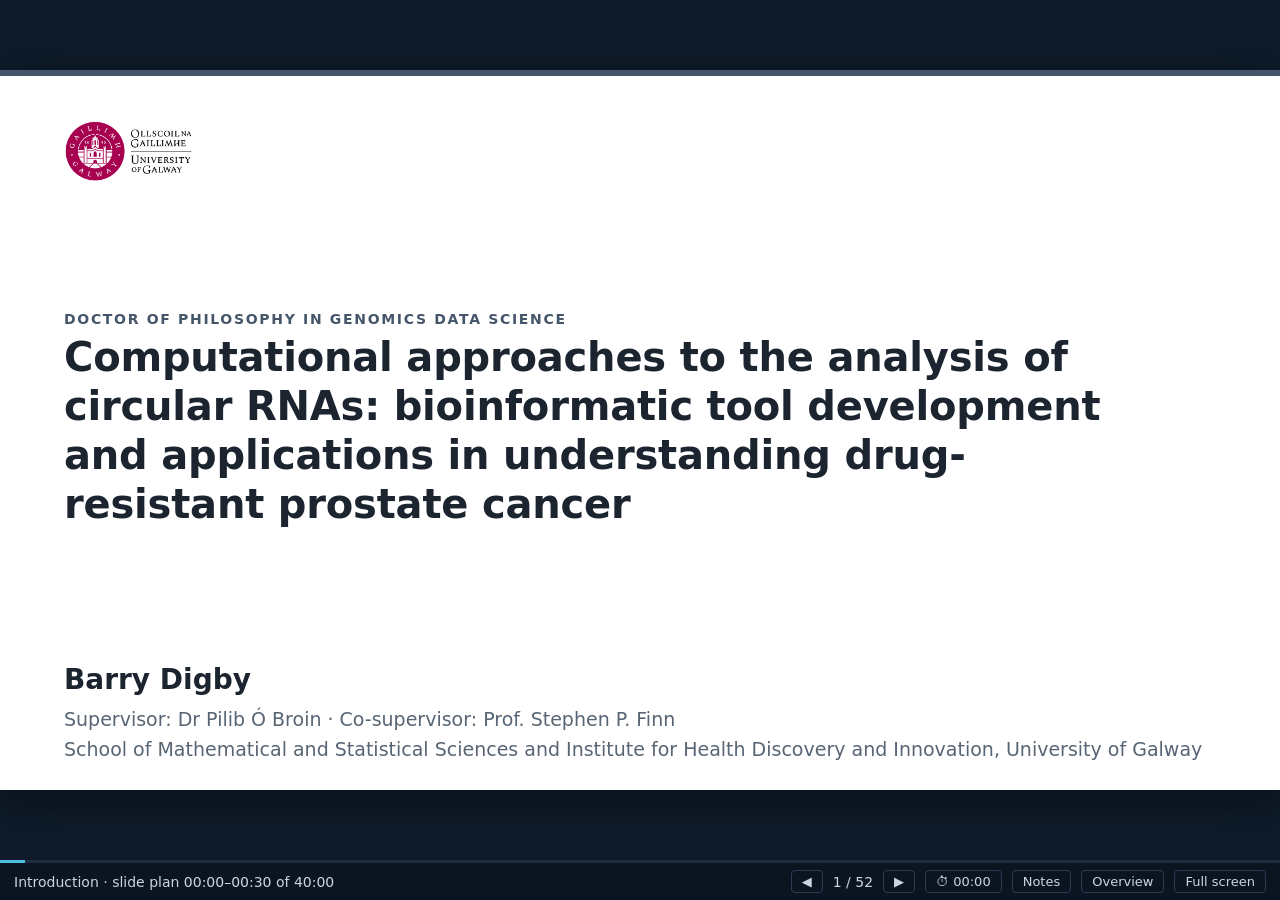
==== commit b8eaf882: "presentation updates" ====
--- a/presentation/index.html
+++ b/presentation/index.html
@@ -31,7 +31,7 @@
     Supervisor: Dr Pilib &Oacute; Broin &middot; Co-supervisor: Prof. Stephen P. Finn<br>
     School of Mathematical and Statistical Sciences and Institute for Health Discovery and Innovation, University of Galway
   </div>
-  <aside class="notes"><p>Plan: 40 minutes. Background (4), Chapter 2 review (5), Chapter 3 nf-core/circrna (9), Chapter 4 pycircdb (7), Chapter 5 ceRNA signature (11), discussion (4). Supplementary slides follow slide 44 for likely questions.</p></aside>
+  <aside class="notes"><p>Plan: 40 minutes. Background (4), Chapter 2 review (5), Chapter 3 nf-core/circrna (9), Chapter 4 pycircdb (7), Chapter 5 ceRNA signature (10.25), discussion (4.75). Supplementary slides follow slide 43 for likely questions.</p></aside>
 </section>
 
 <section class="slide" data-sec="intro" data-min="1" data-title="Prostate cancer and androgen receptor signalling">
@@ -44,7 +44,6 @@
         <li>Androgen deprivation therapy (ADT) and second-generation antiandrogens (enzalutamide, abiraterone) are standard for advanced disease.</li>
         <li>Approximately 35% of men experience biochemical recurrence (BCR) after primary treatment (PSA &gt; 0.2 ng/mL, confirmed).</li>
         <li>Enzalutamide improves overall survival (4.8 months), but 20&ndash;40% of patients are intrinsically resistant and all acquire resistance.</li>
-        <li>Resistance mechanisms include <em>AR</em> amplification, ligand-binding domain mutations (T877A, H874Y, F876L) and splice variants lacking the ligand-binding domain (AR-V7).</li>
       </ul>
     </div>
     <figure style="--fh:300px">
@@ -52,8 +51,8 @@
       <figcaption>Thesis Figure 1.4. Genetic alterations in localised, metastatic castration-sensitive (mCSPC) and castration-resistant (mCRPC) disease. Reproduced from Rebello et al., 2021 with permission.</figcaption>
     </figure>
   </div>
-  <p class="refs">Sung et al., 2021; Rans et al., 2022; Amling et al., 2001; Scher et al., 2012; Cornford et al., 2017; Azad et al., 2015; Hu et al., 2009; Rebello et al., 2021.</p>
-  <aside class="notes"><p>~1 min. Establish the clinical problem: disease progression after androgen-targeted therapy and the need for prognostic markers of recurrence. Keep to the headline mechanisms; Chapter 1 covers these in detail.</p></aside>
+  <p class="refs">Sung et al., 2021; Rans et al., 2022; Amling et al., 2001;   Scher et al., 2012; Cornford et al., 2017; Rebello et al., 2021.</p>
+    <aside class="notes"><p>~1 min. Establish the clinical problem: disease progression after androgen-targeted therapy and the need for prognostic markers of recurrence. The figure is context only; do not walk through the resistance mechanisms (AR amplification, ligand-binding domain mutations, AR-V7), which Chapter 1 covers. The next slide moves straight to diagnostic and prognostic tests.</p></aside>
 </section>
 
 <section class="slide" data-sec="intro" data-min="0.75" data-title="Established prognostic biomarkers">
@@ -68,10 +67,9 @@
       <tr><td>Prolaris</td><td>31 cell-cycle progression genes</td><td>HR 1.77 per unit for BCR (95% CI 1.40&ndash;2.22; Cuzick et al., 2011)</td></tr>
       <tr><td>Decipher</td><td>22 genes</td><td>AUC 0.78 (BCR) and 0.80 (metastasis) in 139 patients after radical prostatectomy (Den et al., 2014)</td></tr>
     </table>
-    <p class="t">Genomic classifiers are sensitive to tumour sampling and focus heterogeneity (ISUP; Lotan et al., 2020), motivating further biomarker classes, including non-coding RNAs.</p>
-  </div>
-  <p class="refs">Stephan et al., 2013; Dijkstra et al., 2017; Klein et al., 2014; Cuzick et al., 2011; Den et al., 2014; Lotan et al., 2020.</p>
-  <aside class="notes"><p>~0.75 min. Purpose of this slide is to justify looking beyond mRNA panels, not to review each assay.</p></aside>
+  </div>
+  <p class="refs">Stephan et al., 2013; Dijkstra et al., 2017; Klein et al., 2014; Cuzick et al., 2011; Den et al., 2014.</p>
+  <aside class="notes"><p>~0.75 min. Purpose of this slide is to justify looking beyond mRNA panels, not to review each assay.</p><p><b>proPSA:</b> PSA is synthesised as an inactive precursor, pro-PSA, which carries a 7-amino-acid leader propeptide that is cleaved (e.g. by hK2) to give mature, enzymatically active PSA. [&minus;2]proPSA is a truncated pro-PSA isoform retaining two residues of the propeptide. It is enriched in malignant relative to benign prostate tissue and circulates within the free PSA fraction, which is why it improves specificity over total PSA. PHI = ([&minus;2]proPSA / free PSA) &times; &radic;total PSA.</p><p><b>If asked about tumour heterogeneity (ISUP; Lotan et al., 2020):</b> tissue sampling error and focus heterogeneity limit any biopsy-based assay, whatever the RNA class measured, and non-coding RNAs do not remove it. The case for non-coding RNAs rests on other properties: regulatory function and, for circRNAs, stability and detectability in biofluids.</p></aside>
 </section>
 
 <section class="slide" data-sec="intro" data-min="1" data-title="circRNAs and the ceRNA network">
@@ -83,7 +81,7 @@
         <li>circRNAs arise by back-splicing and form covalently closed loops that resist exonucleolytic degradation (half-life approximately 2.5-fold that of linear RNAs) and are detectable in biofluids and exosomes.</li>
         <li>Mature circRNAs carry conserved miRNA response elements and can sequester miRNAs, relieving repression of target mRNAs (ceRNA hypothesis).</li>
         <li>Several circRNAs are dysregulated in PCa, including hsa_circ_0001275 in enzalutamide-resistant LNCaP clones.</li>
-        <li>Few predictive models use circRNA expression in PCa: adequately powered total RNA-seq cohorts are scarce, circRNAs are lowly expressed and counts are zero-inflated, and no reference quantification workflow exists.</li>
+        <li>circRNA expression has not yet been used in predictive models of prostate cancer outcome, leaving an unexplored class of candidate biomarker.</li>
       </ul>
     </div>
     <figure style="--fh:300px">
@@ -92,7 +90,7 @@
     </figure>
   </div>
   <p class="refs">Salzman et al., 2012; Hansen et al., 2013; Li et al., 2015; Thomas et al., 2014; Salmena et al., 2011; Lim et al., 2021; Digby et al., 2024.</p>
-  <aside class="notes"><p>~1 min. Link the biology to the computational problem: low abundance and back-splice junction (BSJ)-based detection make quantification error-prone, which limits downstream modelling.</p></aside>
+  <aside class="notes"><p>~1 min. Link the biology to the computational problem: low abundance and back-splice junction (BSJ)-based detection make circRNA quantification error-prone, which motivates the tool development in Chapters 3 and 4.</p></aside>
 </section>
 
 <section class="slide" data-sec="intro" data-min="0.75" data-title="Aims and thesis structure">
@@ -158,7 +156,7 @@
     <p class="t sm">Aligner-integrated chimeric detection (STAR or BWA output parsed by CIRCexplorer2, circRNA_finder, DCC and CIRI2) and splice-aware aligners (Segemehl, MapSplice) blend both approaches.</p>
   </div>
   <p class="refs">Digby et al., 2024; Memczak et al., 2013; Salzman et al., 2012; Jeck et al., 2014; Vromman et al., 2023.</p>
-  <aside class="notes"><p>~0.75 min. This classification underlies the tool selection in Chapter 3: the seven tools span both strategies and four aligners.</p></aside>
+  <aside class="notes"><p>~0.75 min. This classification underlies the tool selection in Chapter 3: the seven tools span both strategies and four aligners.</p><p><b>How the aligner-based tools work</b> (from the original tool papers; the thesis text does not go to this depth). All four map to the genome, not to a pseudo-reference of candidate junctions, so they are segmented/split-read in principle; they differ in where the segmentation happens.</p><ul><li><b>STAR:</b> seed-and-extend using maximal mappable prefixes. When the two parts of a read map to the same chromosome and strand in non-colinear order (downstream donor upstream of the acceptor), STAR reports a chimeric alignment. CIRCexplorer2, circRNA_finder and DCC parse these chimeric junctions. No anchors are extracted or re-mapped.</li><li><b>BWA (MEM):</b> seeds the read, extends locally and soft-clips the unaligned part, reporting it as a supplementary (split) alignment. CIRI2 and CIRIquant scan the SAM output for reads whose clipped parts map in back-spliced order. CIRIquant then re-maps reads to a pseudo-reference of the called BSJs for quantification, which makes it a hybrid.</li><li><b>MapSplice:</b> explicitly segment-based. Reads are cut into short tags (25 nt by default), tags are mapped independently to the genome, and junctions are inferred from tags that map apart or out of order, with splice-site and mismatch filters; fusion/back-splice output is parsed by CIRCexplorer2.</li><li><b>Segemehl:</b> suffix-array seeds with tolerance for mismatches and indels; reads that cannot be aligned contiguously are aligned as split reads in the same pass. Segemehl reports the split-read (BSJ) events directly.</li></ul><p>Contrast: find_circ extracts anchors from unmapped reads and re-maps them (classic segmented-read); KNIFE, PTESfinder and Sailfish-cir map to a pseudo-reference.</p></aside>
 </section>
 
 <section class="slide" data-sec="review" data-min="1" data-title="Discordance among detection tools">
@@ -175,7 +173,7 @@
     <p class="t sm">High BSJ read counts were not a reliable proxy for authenticity (Zeng et al., 2017); differences between tools reflect algorithm-specific blind spots.</p>
   </div>
   <p class="refs">Hansen et al., 2016; Zeng et al., 2017; Gaffo et al., 2022; Vromman et al., 2023; summarised in Digby et al., 2024.</p>
-  <aside class="notes"><p>~1 min. Key message for Chapter 3: individual tools have high precision but variable sensitivity, and consensus across tools is the consistent recommendation. Gaffo and Vromman both support requiring support from at least two tools.</p></aside>
+  <aside class="notes"><p>~1 min. Key message for Chapter 3: individual tools have high precision but variable sensitivity, and consensus across tools is the consistent recommendation. Gaffo and Vromman both support requiring support from at least two tools.</p><p><b>Vromman orthogonal validation design.</b> Developers of 16 tools each ran their own tool on three deeply sequenced total RNA cancer cell lines. For each tool, 80 highly expressed (BSJ &ge; 5) and 20 lowly expressed (BSJ &lt; 5) circRNAs were selected for validation; after removing circRNAs picked by chance by more than one tool, 1,516 unique candidates remained.</p><ul><li>RT-qPCR with divergent primers across the BSJ: 1,479 of 1,516 validated (97.6%).</li><li>RNase R: 112 candidates were discarded for low abundance in the RNase R&minus; sample; 1,319 of the remaining 1,404 (93.9%) were resistant to RNase R.</li><li>Amplicon sequencing of the BSJ on a random subset of 1,179: 86% validated.</li><li>Of 1,103 circRNAs tested by all three methods, 957 passed all, 128 failed one or two and 18 failed all three; this was used to compute a compound precision per tool.</li></ul><p>Validation rates were higher for highly expressed circRNAs and for pseudo-reference tools, and canonical splice sites around the BSJ were associated with higher validation.</p></aside>
 </section>
 
 <section class="slide" data-sec="review" data-min="1" data-title="Integration approaches and full-length reconstruction">
@@ -187,7 +185,7 @@
       <ul class="t sm">
         <li>Combine tools that use different aligners to avoid shared biases (Hansen et al., 2018).</li>
         <li>CirComPara2 default: seven methods, circRNAs called by &ge; 2.</li>
-        <li>Pseudo-reference plus segmented-read tools increased detected circRNAs by a median of 61.1%, versus 35.4% for tools sharing a strategy; differing splice-site settings gave 76.2% versus 32.6% (Vromman et al., 2023).</li>
+        <li>Pseudo-reference plus segmented-read tools increased detected circRNAs by a median of 61.1%, versus 35.4% for tools sharing a strategy; combining tools with canonical versus non-canonical splice-site settings gave 76.2% versus 32.6% (Vromman et al., 2023).</li>
         <li>Consensus is not sufficient: 9.9% of circRNAs called by &ge; 2 tools failed at least one validation method.</li>
       </ul>
     </div>
@@ -201,27 +199,27 @@
     </div>
   </div>
   <p class="refs">Hansen et al., 2018; Gaffo et al., 2022; Vromman et al., 2023; Xin et al., 2021 (isoCirc); Zhang et al., 2021 (CIRI-long); Liu et al., 2021 (circFL-seq); as reviewed in Digby et al., 2024.</p>
-  <aside class="notes"><p>~1 min. Two points: (1) consensus is the accepted mitigation but imperfect; (2) BSJ-only methods leave the internal structure, and therefore the miRNA response element content, assumed rather than observed. The second point returns as a limitation in the discussion.</p></aside>
-</section>
-
-<section class="slide" data-sec="review" data-min="0.75" data-title="ceRNA network construction and databases">
+  <aside class="notes"><p>~1 min. Two points: (1) consensus is the accepted mitigation but imperfect; (2) BSJ-only methods leave the internal structure, and therefore the miRNA response element content, assumed rather than observed. The second point returns as a limitation in the discussion.</p><p><b>Splice-site settings (Vromman et al.):</b> tools differ in whether they require canonical splice-site signals (GT/AG) flanking the BSJ or also report BSJs at non-canonical sites. Pairing a tool that requires canonical sites with one that permits non-canonical sites gave a 76.2% median increase in detected circRNAs, versus 32.6% for two tools with the same setting. Canonical-site circRNAs also validated more often, and tools reporting canonical-flanked circRNAs showed higher sensitivity.</p></aside>
+</section>
+
+<section class="slide" data-sec="review" data-min="0.75" data-title="ceRNA networks and circRNA databases">
   <p class="kicker">Chapter 2 &middot; Review of computational approaches</p>
-  <h1>Functional annotation: ceRNA network construction and circRNA databases</h1>
+  <h1>ceRNA networks depend on circRNA annotation, and the circRNA databases that supply it are heterogeneous</h1>
   <div class="body c2" style="grid-template-columns:1.05fr .95fr">
     <figure style="--fh:300px">
       <img src="../Chapter1/Figures/Figure3.png" alt="Cytoscape visualisation of a circRNA-miRNA-mRNA network">
-      <figcaption>Thesis Figure 2.3. ceRNA network filtered to subgraphs in which circRNA and mRNA change in the same direction and the intervening miRNA in the opposite direction.</figcaption>
-    </figure>
-    <div class="col">
-      <ul class="t sm">
-        <li>circRNA&ndash;miRNA pairs are obtained from databases or predicted from the mature spliced sequence (miRanda, TargetScan); miRNA&ndash;mRNA pairs from miRTarBase, miRNet and TargetScan.</li>
-        <li>False-positive control: remove 6-mer sites, intersect algorithms, overlap with AGO2 binding sites, and enforce the expected direction of expression change.</li>
+      <figcaption>Thesis Figure 2.3. Example ceRNA network: circRNA and mRNA change in the same direction, the intervening miRNA in the opposite direction.</figcaption>
+    </figure>
+    <div class="col">
+      <ul class="t sm">
+        <li>Network edges rely on circRNA annotation: circRNA&ndash;miRNA pairs are taken from databases or predicted from the mature spliced sequence (miRanda, TargetScan).</li>
         <li>Twenty-four circRNA databases were catalogued; they differ in pipeline, genome assembly, coordinate convention and identifier scheme, and several were inaccessible.</li>
+        <li>The same circRNA can therefore carry different identifiers and coordinates across resources, and cannot be cross-referenced reproducibly. This motivates Chapter 4.</li>
       </ul>
     </div>
   </div>
   <p class="refs">Digby et al., 2024; Chen et al., 2023; Salmena et al., 2011.</p>
-  <aside class="notes"><p>~0.75 min. The expression-direction filter is the procedure used in Chapter 5. The database heterogeneity is the starting point for Chapter 4.</p></aside>
+  <aside class="notes"><p>~0.75 min. Use the network only as the example of why annotation matters, then move to the databases. Network construction details (removal of 6-mer sites, intersection of algorithms, overlap with AGO2 binding sites, enforcing the expected direction of expression change) are in the review; the expression-direction filter is the procedure used in Chapter 5. The database heterogeneity is the starting point for Chapter 4.</p></aside>
 </section>
 
 <section class="slide" data-sec="review" data-min="0.75" data-title="Limitations identified and where they are addressed">
@@ -234,11 +232,10 @@
       <tr><td>No workflow combining quantification, miRNA target prediction and differential expression</td><td>Thesis Table 3.1</td><td>Chapter 3</td></tr>
       <tr><td>Inconsistent identifiers, coordinates and assemblies; limited programmatic access to databases</td><td>Chen 2023; database survey</td><td>Chapter 4</td></tr>
       <tr><td>Few circRNA-informed prognostic models; limited transparency in validation reporting</td><td>Chapter 1; Dhiman 2021</td><td>Chapter 5</td></tr>
-      <tr><td>BSJ-only methods do not resolve internal structure; no gold-standard circRNA set</td><td>Review conclusions</td><td>Not addressed (Discussion)</td></tr>
     </table>
   </div>
   <p class="refs">Digby et al., 2024.</p>
-  <aside class="notes"><p>~0.75 min. Transition slide. Be explicit that the last row is outside the scope of the thesis and returns in the future directions.</p></aside>
+  <aside class="notes"><p>~0.75 min. Transition slide: each limitation maps to a research question and a chapter. Resolution of circRNA internal structure and the lack of a gold-standard circRNA set are outside the scope of the thesis; internal structure returns in the future directions (Chapter 3 extension).</p></aside>
 </section>
 
 <!-- ============================ CHAPTER 3 (9 min) ============================ -->
@@ -604,16 +601,16 @@
     </ul>
     <div class="col">
       <table class="tbl sm">
-        <tr><th>Example input</th><th>Matching mode</th></tr>
-        <tr><td><code>chr2:9238-9932|-</code></td><td>Exact</td></tr>
-        <tr><td><code>chrX:3623-5589</code></td><td>Strand-ambiguous</td></tr>
-        <tr><td><code>chrM:9829-9921|-</code></td><td>Tolerant coordinate</td></tr>
+        <tr><th>Example input</th><th>Example match (hg19 lookup)</th><th>Matching mode</th></tr>
+        <tr><td><code>chr2:9238-9932|-</code></td><td><code>chr2:9238-9932|-</code><br><span class="muted">hsa_circ_001345</span></td><td>Exact</td></tr>
+        <tr><td><code>chrX:3623-5589</code></td><td><code>chrX:3623-5589|-</code><br><span class="muted">ASCRP3019820</span></td><td>Strand-ambiguous: strand absent from input, taken from the database entry</td></tr>
+        <tr><td><code>chrM:9829-9921|-</code></td><td><code>chrM:9828-9921|-</code><br><span class="muted">exo_circ_000123</span></td><td>Tolerant coordinate: start &minus;1 bp</td></tr>
       </table>
       <p class="t sm muted" style="margin-top:12px">Tolerant and strand-ambiguous matches are not distinguished in the output; multi-mapping circRNAs are listed in the execution report.</p>
     </div>
   </div>
   <p class="refs">Digby et al., 2026 (accepted), thesis Figure 4.1.</p>
-  <aside class="notes"><p>~0.75 min. Anticipated question: false matches from the &plusmn;1 bp tolerance. The tolerance is one base at the start only; the consequence is that distinct circRNAs differing by one base at the start could match, which is not distinguished in the output (stated limitation).</p></aside>
+  <aside class="notes"><p>~0.75 min. Examples are those in thesis Figure 4.1 (panel 2). Strand-ambiguous: the input has no strand, so the strand is stripped from database entries and the matching entry is returned with its own strand (here &minus;); if both strands existed at that position, both would be returned. Tolerant: the start is tested at original, &minus;1 and +1 bp; here the database start is 1 bp lower.</p><p><b>Check:</b> Figure 4.1 shows the chrM database entry as chrM:9828-9920|&minus;, i.e. the end also differs by 1 from the input (9921), which contradicts the rule that only the start is shifted and the end is fixed. The slide shows 9828-9921 to be consistent with the method; the figure should be corrected or the discrepancy explained if an examiner notices.</p><p>Anticipated question: false matches from the &plusmn;1 bp tolerance. The tolerance is one base at the start only; the consequence is that distinct circRNAs differing by one base at the start could match, which is not distinguished in the output (stated limitation).</p></aside>
 </section>
 
 <section class="slide" data-sec="pycircdb" data-min="1.25" data-title="Validation and performance">
@@ -642,7 +639,7 @@
     </figure>
   </div>
   <p class="refs">Digby et al., 2026 (accepted). Benchmark: two glioblastoma samples (SRR5133906, SRR5133907); seven quantification tools (Digby et al., 2023).</p>
-  <aside class="notes"><p>~1.25 min. Be clear about the scope of validation: identifier retrieval was checked on a six-circRNA demonstration set and annotation yield on real quantification output; this is a lookup tool, so correctness of annotations is inherited from the source databases. Scaling is sub-linear from 100 to 10,000 inputs because fixed start-up costs dominate.</p></aside>
+  <aside class="notes"><p>~1.25 min. Be clear about the scope of validation: identifier retrieval was checked on a six-circRNA demonstration set and annotation yield on real quantification output; this is a lookup tool, so correctness of annotations is inherited from the source databases. Scaling is sub-linear from 100 to 10,000 inputs because fixed start-up costs dominate.</p><p><b>X-axis:</b> the plot is a genuine log10 axis (labelled as such; points are positioned at log10 of the input size, including 200,000 and 300,000). It was chosen because inputs span 100 to 300,000, which on a linear axis would crush the three high-confidence points into the origin. The log axis also flattens the curve visually, so read the table for the real numbers: beyond 100,000 the increase is roughly linear (about 0.16 ms per extra circRNA, from 35.0 s to 66.7 s). Caveat: the two series are not directly comparable, because high-confidence inputs (&dagger;) almost all match and generate large outputs, whereas the random inputs mostly do not.</p></aside>
 </section>
 
 <section class="slide" data-sec="pycircdb" data-min="1" data-title="Outputs, limitations and scope">
@@ -674,7 +671,7 @@
   <aside class="notes"><p>~1 min. Contribution to knowledge: a versioned, coordinate-harmonised resource and programmatic interface to nine databases. Nine database overlaps (Jaccard indices mostly below 25%) show that no single database is sufficient; see supplementary slides.</p></aside>
 </section>
 
-<!-- ============================ CHAPTER 5 (11 min) ============================ -->
+<!-- ============================ CHAPTER 5 (10.25 min) ============================ -->
 
 <section class="slide" data-sec="cerna" data-min="1" data-title="Study design">
   <p class="kicker">Chapter 5 &middot; ceRNA-derived prognostic signature</p>
@@ -795,7 +792,7 @@
     </ul>
   </div>
   <p class="refs">Digby et al., 2026 (under review), thesis Figure 5.1 and Table 5.2.</p>
-  <aside class="notes"><p>~1 min. These are apparent (derivation) estimates and are optimistic by construction; the next slides quantify the optimism. No individual gene reaches a large effect: the signature acts as a multivariable index.</p></aside>
+  <aside class="notes"><p>~1 min. These are apparent (derivation) estimates and are optimistic by construction; the next slides quantify the optimism. No individual gene reaches a large effect: the signature acts as a multivariable index.</p><p><b>Correction to the hazard ratio:</b> the value on this slide (1.385; 95% CI 1.15&ndash;1.62) is the Cox regression coefficient, i.e. the log hazard ratio, because it was not exponentiated. The true hazard ratio for the high- versus low-risk group is exp(1.385) = 3.99 (95% CI exp(1.15) to exp(1.62) = 3.16&ndash;5.05). The reported P value (4.29e-31) is the Wald test of the coefficient against 0 (equivalent to HR = 1), so it is valid as reported; the confidence interval is the Wald interval on the log scale.</p></aside>
 </section>
 
 <section class="slide" data-sec="cerna" data-min="1" data-title="Bootstrap validation">
@@ -855,7 +852,7 @@
     <p class="t sm muted">The validation cohort is small, and confidence intervals are correspondingly wide.</p>
   </div>
   <p class="refs">Digby et al., 2026 (under review), thesis Table 5.2 and Figure 5.3.</p>
-  <aside class="notes"><p>~1 min. Check before the viva: the chapter text reports 22 BCR events among 36 patients, whereas Supplementary Table 5.S3 lists 14/36. Also confirm the validation hazard ratio interval (0.52&ndash;2.44): it spans 1 yet is reported with P = 0.00257 in Table 5.2 (the log-rank P in Figure 5.3A is 0.0011), which an examiner may query. A 5-year AUC of 0.87 in 36 patients should be presented with that caveat.</p></aside>
+  <aside class="notes"><p>~1 min. Check before the viva: the chapter text reports 22 BCR events among 36 patients, whereas Supplementary Table 5.S3 lists 14/36. The Table 5.2 Wald P value (0.00257) differs from the log-rank P in Figure 5.3A (0.0011) because they are different tests. A 5-year AUC of 0.87 in 36 patients should be presented with that caveat.</p><p><b>Correction to the hazard ratio:</b> the validation value reported (1.48; 95% CI 0.52&ndash;2.44) is the Cox coefficient, i.e. the log hazard ratio, not exponentiated; the derivation value in the table (1.38, in Table 5.2 reported to 1.385) is the same. The true validation HR is exp(1.48) = 4.39 (95% CI 1.68&ndash;11.5), and the derivation HR is 3.99 (3.16&ndash;5.05). This also explains the interval and P value that looked inconsistent: the interval 0.52&ndash;2.44 is on the log scale, where the null value is 0, not 1, so it excludes the null. The Wald z = 1.48 / SE (SE &asymp; (2.44 &minus; 0.52) / 3.92 = 0.49) = 3.0, P = 0.0026, matching the reported 0.00257. The wide interval on the HR scale (1.7&ndash;11.5) reflects the small cohort.</p></aside>
 </section>
 
 <section class="slide" data-sec="cerna" data-min="1" data-title="Comparison with published signatures">
@@ -874,29 +871,6 @@
   <aside class="notes"><p>~1 min. Present this plainly: discrimination is lower than several published signatures in this small cohort. The distinct gene content is the argument for network-derived selection; neither the ranking nor the 5-year AUC in 36 patients should be over-interpreted. Table 5.3 lists 17 published signatures; check why Yang (28 genes) is absent.</p></aside>
 </section>
 
-<section class="slide" data-sec="cerna" data-min="0.75" data-title="Gene-level biological context">
-  <p class="kicker">Chapter 5 &middot; ceRNA-derived prognostic signature</p>
-  <h1>Biological context of selected signature genes</h1>
-  <div class="body stack">
-    <table class="tbl sm">
-      <tr><th>Gene</th><th class="n">logFC</th><th>HR (95% CI)</th><th>Previously reported context</th></tr>
-      <tr><td><em>SFRP4</em></td><td class="n">+1.40</td><td>1.07 (0.94&ndash;1.23)</td><td>Wnt pathway modulator; predictor of PCa aggressiveness; included in Oncotype DX</td></tr>
-      <tr><td><em>BGN</em></td><td class="n">+1.37</td><td>1.12 (0.95&ndash;1.32)</td><td>Extracellular matrix proteoglycan; overexpression associated with BCR, not independently of clinical covariates</td></tr>
-      <tr><td><em>SPARC</em></td><td class="n">&minus;0.48</td><td>1.11 (0.96&ndash;1.29)</td><td>Higher expression reported in metastatic disease; downregulation in PCa also reported</td></tr>
-      <tr><td><em>NEU3</em></td><td class="n">+0.51</td><td>1.05 (0.95&ndash;1.16)</td><td>Sialidase; induces <em>EGR1</em>, AR and PSA expression in LNCaP cells</td></tr>
-      <tr><td><em>MAPK8IP2</em></td><td class="n">+2.35</td><td>1.07 (0.95&ndash;1.21)</td><td>Upregulated in CRPC; associated with BCR</td></tr>
-      <tr><td><em>B4GALT1</em></td><td class="n">&minus;0.45</td><td>0.94 (0.84&ndash;1.05)</td><td>Silenced by AKR1C3 in CRPC</td></tr>
-      <tr><td><em>BHLHE40</em></td><td class="n">&minus;1.95</td><td>0.96 (0.85&ndash;1.08)</td><td>Circadian repressor; downregulation associated with poor outcome</td></tr>
-      <tr><td><em>PDCD4</em></td><td class="n">&minus;0.79</td><td>0.95 (0.85&ndash;1.07)</td><td>Tumour suppressor; regulates proliferation and castration resistance</td></tr>
-      <tr><td><em>LIX1</em></td><td class="n">&minus;2.48</td><td>0.87 (0.77&ndash;0.98)</td><td>Downregulation consistent with recent reports (Fan et al., 2025)</td></tr>
-      <tr><td><em>FA2H</em></td><td class="n">+0.62</td><td>0.95 (0.85&ndash;1.05)</td><td>Silencing associated with progression in other cancers; present in the CMU5 signature</td></tr>
-      <tr><td><em>SS18L2</em></td><td class="n">+0.54</td><td>1.06 (0.96&ndash;1.18)</td><td>No prior PCa reports</td></tr>
-    </table>
-  </div>
-  <p class="refs">Digby et al., 2026 (under review). logFC: PCa and enzalutamide-resistant samples; HR from the multivariable Cox model. References as cited in the thesis Chapter 5 discussion.</p>
-  <aside class="notes"><p>~0.75 min. Direction of logFC and HR are broadly consistent with the literature for most genes, SPARC being the exception reported in the chapter. Most individual hazard ratios have confidence intervals spanning 1; only <em>LIX1</em> (and <em>SSTR1</em> in Figure 5.1) are nominally significant, which is expected for a multivariable index.</p></aside>
-</section>
-
 <section class="slide" data-sec="cerna" data-min="1" data-title="Summary and limitations">
   <p class="kicker">Chapter 5 &middot; ceRNA-derived prognostic signature</p>
   <h1>Chapter 5: summary and limitations</h1>
@@ -921,25 +895,39 @@
     </div>
   </div>
   <p class="refs">Digby et al., 2026 (under review).</p>
-  <aside class="notes"><p>~1 min. Contribution to knowledge: a transparent framework in which regulatory-network structure restricts the feature space, evaluated with optimism correction, internal&ndash;external cross-validation and external validation, and a candidate gene set not captured by existing panels. Causality and mechanism are not tested.</p></aside>
-</section>
-
-<!-- ============================ DISCUSSION (4 min) ============================ -->
-
-<section class="slide" data-sec="disc" data-min="1" data-title="Principal findings">
+  <aside class="notes"><p>~1 min. Contribution to knowledge: a transparent framework in which regulatory-network structure restricts the feature space, evaluated with optimism correction, internal&ndash;external cross-validation and external validation, and a candidate gene set not captured by existing panels. Causality and mechanism are not tested.</p><p><b>Retrospective data:</b> all survival cohorts are public, retrospective radical prostatectomy series assembled after the fact, so there was no prespecified protocol or analysis plan. BCR definitions, PSA assay and follow-up differ between cohorts; only Gleason score and PSA are available consistently; post-operative treatment (adjuvant or salvage radiotherapy, ADT) is mostly not recorded, so it cannot be adjusted for and may alter the time to BCR; patients with missing outcome data were dropped (complete-case); platforms and batch effects differ between cohorts. The signature therefore shows association and transportability across cohorts but cannot show clinical utility or impact on decisions, and absolute risk predictions are not calibrated (calibration slope &gt; 1).</p><p><b>2D LNCaP models:</b> the resistance contrasts come from LNCaP clones 1 and 9 (and public enzalutamide datasets) grown as monolayers: a single, androgen-sensitive, lymph-node-derived genetic background (AR T877A, PTEN-null), with resistance acquired in vitro by continuous drug exposure rather than in patients. 2D culture lacks stroma, immune cells, hypoxia and 3D architecture, so tumour microenvironment and lineage plasticity effects on the ceRNA network are not captured. There is also a conceptual gap: the BCR cohorts are radical prostatectomy series in which patients were generally not treated with enzalutamide, so the link between the resistance-derived network and recurrence is an assumption, not something tested. No circRNA knockdown or overexpression was performed.</p></aside>
+</section>
+
+<!-- ============================ DISCUSSION (4.75 min) ============================ -->
+
+<section class="slide" data-sec="disc" data-min="1.25" data-title="Principal findings">
   <p class="kicker">Chapter 6 &middot; Discussion</p>
   <h1>Principal findings</h1>
-  <div class="body stack">
-    <table class="tbl">
-      <tr><th style="width:9%">Chapter</th><th>Finding</th><th style="width:36%">Key evidence</th></tr>
-      <tr><td class="n">2</td><td>circRNA detection is fragmented across tools and lacks a gold standard; multi-tool consensus is the most effective mitigation.</td><td>854 of 5,071 circRNAs shared by five tools</td></tr>
-      <tr><td class="n">3</td><td>nf-core/circrna integrates seven tools, miRNA prediction and differential expression; three tools with &ge; 2 agreement are near-optimal.</td><td>F1 97.8% (simulation)</td></tr>
-      <tr><td class="n">4</td><td>pycircdb unifies nine databases (0-based, hg19/hg38) for batch annotation on modest hardware.</td><td>300,000 circRNAs in 66.7 s, 3.8 GB RAM</td></tr>
-      <tr><td class="n">5</td><td>A ceRNA-constrained 23-gene signature is associated with five-year biochemical recurrence.</td><td>C 0.73 apparent, 0.68 corrected; external C 0.71</td></tr>
-    </table>
+  <div class="body stack" style="gap:14px">
+    <div style="display:grid;grid-template-columns:.9fr 1.1fr;gap:28px;align-items:start">
+      <div class="fbox"><b>Question 1 &middot; Chapter 2</b>Can existing workflows reliably detect, quantify and annotate circRNAs from short-read sequencing data?</div>
+      <div class="frag">
+        <p class="t sm" style="margin:0 0 4px"><b>Not on their own.</b> Detection is fragmented across tools and lacks a gold standard; multi-tool consensus is the most effective mitigation.</p>
+        <p class="t sm muted" style="margin:0">854 of 5,071 circRNAs shared by five tools.</p>
+      </div>
+    </div>
+    <div style="display:grid;grid-template-columns:.9fr 1.1fr;gap:28px;align-items:start">
+      <div class="fbox frag"><b>Question 2 &middot; Chapters 3&ndash;4</b>Which tools are required to address the limitations identified?</div>
+      <div class="frag">
+        <p class="t sm" style="margin:0 0 4px"><b>nf-core/circrna</b> integrates seven tools, miRNA prediction and differential expression; three tools with &ge; 2 agreement are near-optimal. <b>pycircdb</b> unifies nine databases (0-based, hg19/hg38) for batch annotation on modest hardware.</p>
+        <p class="t sm muted" style="margin:0">F1 97.8% (simulation); 300,000 circRNAs in 66.7 s, 3.8 GB RAM.</p>
+      </div>
+    </div>
+    <div style="display:grid;grid-template-columns:.9fr 1.1fr;gap:28px;align-items:start">
+      <div class="fbox frag"><b>Question 3 &middot; Chapter 5</b>Do circRNAs, acting within the ceRNA network, contribute to biochemical recurrence, and can this signal derive a prognostic gene set?</div>
+      <div class="frag">
+        <p class="t sm" style="margin:0 0 4px"><b>A ceRNA-constrained 23-gene signature is associated with five-year biochemical recurrence.</b> Association only: a regulatory role of the network was not tested.</p>
+        <p class="t sm muted" style="margin:0">C 0.73 apparent, 0.68 optimism-corrected; external C 0.71.</p>
+      </div>
+    </div>
   </div>
   <p class="refs">Digby et al., 2023, 2024, 2026.</p>
-  <aside class="notes"><p>~1 min. Restate each finding in one sentence and tie it to its research question: Chapter 2 answers question 1, Chapters 3&ndash;4 question 2, Chapter 5 question 3.</p></aside>
+  <aside class="notes"><p>~1.25 min. Animated: question 1 is shown on entry; each click reveals its answer, then the next question. Questions are those on the aims slide (slide 5). Chapter 2 answers question 1, Chapters 3&ndash;4 question 2, Chapter 5 question 3. Restate each finding in one sentence.</p></aside>
 </section>
 
 <section class="slide" data-sec="disc" data-min="0.75" data-title="Contributions to knowledge">
@@ -950,7 +938,6 @@
       <li>Evidence-based defaults for multi-tool circRNA quantification (combinatorial evaluation of seven tools) and a portable, containerised implementation.</li>
       <li>A versioned, coordinate-harmonised resource and command-line interface for annotating circRNAs across nine databases.</li>
       <li>A knowledge-based (ceRNA) feature selection framework for prognostic modelling, evaluated with optimism correction, internal&ndash;external cross-validation, external validation and comparison with published signatures.</li>
-      <li>Transcriptomic data from enzalutamide-resistant LNCaP clones (small RNA-seq deposited at GSE312115), and a candidate gene set largely distinct from existing panels.</li>
     </ol>
     <p class="t sm muted">Software: nf-core/circrna (nf-co.re/circrna), pycircdb (PyPI, GPL-3.0), analysis code at github.com/BarryDigby/pca_network.</p>
   </div>
@@ -990,30 +977,36 @@
   <aside class="notes"><p>~0.75 min. Distinguish limitations that bound the claims (modelling, biological) from those that bound the tools (computational).</p></aside>
 </section>
 
-<section class="slide" data-sec="disc" data-min="0.75" data-title="Future directions">
+<section class="slide" data-sec="disc" data-min="1.25" data-title="Future directions">
   <p class="kicker">Chapter 6 &middot; Discussion</p>
-  <h1>Future directions</h1>
-  <div class="body c2">
-    <div class="col">
-      <h3>Computational</h3>
-      <ul class="t sm">
-        <li>A long-read circRNA workflow within nf-core (isoCirc, CIRI-long, circFL-seq) to reconstruct full-length circular transcripts without reference-guided imputation.</li>
-        <li>Extension of pycircdb to model organisms, and to single-cell and spatial circRNA data.</li>
-        <li>Integration of deep-learning splicing predictors (JEDI, CIRI-deep).</li>
-      </ul>
-    </div>
-    <div class="col">
-      <h3>Clinical and biological</h3>
-      <ul class="t sm">
-        <li>Evaluation of the signature in contemporary cohorts treated with next-generation AR signalling inhibitors.</li>
-        <li>Exosomal circRNA assays for minimally invasive monitoring.</li>
-        <li>Functional validation: CRISPR knockout, overexpression and circRNA sponge rescue experiments.</li>
-        <li>Therapeutic targeting of circRNA&ndash;miRNA axes (for example, antisense oligonucleotides directed at the BSJ).</li>
-      </ul>
-    </div>
-  </div>
-  <p class="refs">Digby et al., 2026; thesis Chapter 6.</p>
-  <aside class="notes"><p>~0.75 min. Prioritise: the long-read workflow addresses the main computational limitation; independent validation in contemporary cohorts addresses the main clinical one.</p></aside>
+  <h1>Future directions by chapter</h1>
+  <div class="body" style="grid-template-columns:repeat(3,1fr);gap:28px">
+    <div class="col">
+      <h3>Chapter 3 &middot; nf-core/circrna</h3>
+      <ul class="t sm" style="font-size:17px">
+        <li>Build a reference circRNA transcriptome by collecting BSJ sites from all tools, and quantify it with psirc-quant (kallisto-based quantification for circRNAs).</li>
+        <li>Benchmark the 200 bp exon-boundary threshold used by the annotation script.</li>
+        <li>Resolve internal structure to give accurate miRNA response element sites.</li>
+      </ul>
+    </div>
+    <div class="col">
+      <h3>Chapter 4 &middot; pycircdb</h3>
+      <ul class="t sm" style="font-size:17px">
+        <li>Support other reference organisms.</li>
+        <li>Derive the correct FASTA sequence from a user-supplied reference FASTA, rather than relying on database-provided sequences.</li>
+        <li>Construct a circRNA GTF file using the Chen et al. nomenclature.</li>
+      </ul>
+    </div>
+    <div class="col">
+      <h3>Chapter 5 &middot; Modelling</h3>
+      <ul class="t sm" style="font-size:17px">
+        <li>Evaluate the signature in external cohorts to assess generalisability.</li>
+        <li>Include additional metadata, for example whether patients received further therapy after surgery and BCR, and model these therapies to stratify results.</li>
+      </ul>
+    </div>
+  </div>
+  <p class="refs">Digby et al., 2023, 2026; Chen et al., 2023; thesis Chapter 6.</p>
+  <aside class="notes"><p>~1.25 min. One direction per limitation already raised: the reference transcriptome and internal structure address the main computational limitation (BSJ-only quantification and assumed miRNA response element content); regenerating sequences from a reference FASTA removes dependence on source-database sequences; external cohorts with richer treatment metadata address the main modelling limitation.</p><p>Beyond the thesis scope, if asked: long-read workflows (isoCirc, CIRI-long, circFL-seq) for full-length circRNAs; deep-learning splicing predictors (JEDI, CIRI-deep); single-cell and spatial circRNA data; exosomal circRNA assays; functional validation (CRISPR knockout, overexpression, circRNA sponge rescue); therapeutic targeting of circRNA&ndash;miRNA axes (for example, antisense oligonucleotides directed at the BSJ); evaluation in cohorts treated with next-generation AR signalling inhibitors.</p></aside>
 </section>
 
 <section class="slide" data-sec="disc" data-min="0.75" data-title="Conclusions">
@@ -1023,13 +1016,12 @@
     <ul class="t">
       <li>circRNA detection and annotation from short-read data are method-dependent; consensus-based, containerised workflows and harmonised annotation improve reproducibility.</li>
       <li>nf-core/circrna and pycircdb provide portable infrastructure for quantification, miRNA target prediction, differential expression and multi-database annotation.</li>
-      <li>Constraining feature selection with a circRNA&ndash;miRNA&ndash;mRNA network yielded a 23-gene signature associated with five-year biochemical recurrence, with moderate discrimination and between-cohort heterogeneity.</li>
-      <li>The findings are consistent with a regulatory role for the ceRNA network in enzalutamide resistance; prospective validation and functional experiments are required.</li>
+      <li>A ceRNA network shared between prostate cancer and enzalutamide resistance was used as a biological prior to constrain feature selection, yielding a 23-gene signature associated with five-year biochemical recurrence (optimism-corrected C-index 0.68; external C-index 0.71) with between-cohort heterogeneity in calibration. Whether the network regulates enzalutamide resistance was not tested and requires functional and prospective validation.</li>
     </ul>
     <p class="t muted" style="margin-top:18px">Thank you. Questions are welcome.</p>
   </div>
   <p class="refs">Digby et al., 2023, 2024, 2026.</p>
-  <aside class="notes"><p>~0.75 min. Close on the one-sentence version of the thesis: purpose-built, reproducible computational methods for circRNA analysis, applied to identify a network-derived prognostic signature in prostate cancer.</p></aside>
+  <aside class="notes"><p>~0.75 min. Close on the one-sentence version of the thesis: purpose-built, reproducible computational methods for circRNA analysis, applied to identify a network-derived prognostic signature in prostate cancer.</p><p>The Chapter 5 point replaces two earlier bullets. The earlier wording (&ldquo;findings are consistent with a regulatory role for the ceRNA network in enzalutamide resistance&rdquo;) was not supported by a specific result: the network is built from differential expression overlap and predicted interactions, and the model predicts BCR in cohorts that were not treated with enzalutamide, so no analysis tests regulation or resistance.</p></aside>
 </section>
 
 <!-- ============================ SUPPLEMENTARY SLIDES (not timed) ============================ -->
@@ -1209,6 +1201,29 @@
   <aside class="notes"><p>Backup for questions on the differential expression inputs to the network.</p></aside>
 </section>
 
+<section class="slide" data-sec="appendix" data-min="0" data-title="S9 · Chapter 5: gene-level biological context">
+  <p class="kicker">Supplementary &middot; Chapter 5</p>
+  <h1>Biological context of selected signature genes</h1>
+  <div class="body stack">
+    <table class="tbl sm">
+      <tr><th>Gene</th><th class="n">logFC</th><th>HR (95% CI)</th><th>Previously reported context</th></tr>
+      <tr><td><em>SFRP4</em></td><td class="n">+1.40</td><td>1.07 (0.94&ndash;1.23)</td><td>Wnt pathway modulator; predictor of PCa aggressiveness; included in Oncotype DX</td></tr>
+      <tr><td><em>BGN</em></td><td class="n">+1.37</td><td>1.12 (0.95&ndash;1.32)</td><td>Extracellular matrix proteoglycan; overexpression associated with BCR, not independently of clinical covariates</td></tr>
+      <tr><td><em>SPARC</em></td><td class="n">&minus;0.48</td><td>1.11 (0.96&ndash;1.29)</td><td>Higher expression reported in metastatic disease; downregulation in PCa also reported</td></tr>
+      <tr><td><em>NEU3</em></td><td class="n">+0.51</td><td>1.05 (0.95&ndash;1.16)</td><td>Sialidase; induces <em>EGR1</em>, AR and PSA expression in LNCaP cells</td></tr>
+      <tr><td><em>MAPK8IP2</em></td><td class="n">+2.35</td><td>1.07 (0.95&ndash;1.21)</td><td>Upregulated in CRPC; associated with BCR</td></tr>
+      <tr><td><em>B4GALT1</em></td><td class="n">&minus;0.45</td><td>0.94 (0.84&ndash;1.05)</td><td>Silenced by AKR1C3 in CRPC</td></tr>
+      <tr><td><em>BHLHE40</em></td><td class="n">&minus;1.95</td><td>0.96 (0.85&ndash;1.08)</td><td>Circadian repressor; downregulation associated with poor outcome</td></tr>
+      <tr><td><em>PDCD4</em></td><td class="n">&minus;0.79</td><td>0.95 (0.85&ndash;1.07)</td><td>Tumour suppressor; regulates proliferation and castration resistance</td></tr>
+      <tr><td><em>LIX1</em></td><td class="n">&minus;2.48</td><td>0.87 (0.77&ndash;0.98)</td><td>Downregulation consistent with recent reports (Fan et al., 2025)</td></tr>
+      <tr><td><em>FA2H</em></td><td class="n">+0.62</td><td>0.95 (0.85&ndash;1.05)</td><td>Silencing associated with progression in other cancers; present in the CMU5 signature</td></tr>
+      <tr><td><em>SS18L2</em></td><td class="n">+0.54</td><td>1.06 (0.96&ndash;1.18)</td><td>No prior PCa reports</td></tr>
+    </table>
+  </div>
+  <p class="refs">Digby et al., 2026 (under review). logFC: PCa and enzalutamide-resistant samples; HR from the multivariable Cox model. References as cited in the thesis Chapter 5 discussion.</p>
+  <aside class="notes"><p>Backup (moved from the main deck: too granular for a summary of findings). Direction of logFC and HR are broadly consistent with the literature for most genes, SPARC being the exception reported in the chapter. Most individual hazard ratios have confidence intervals spanning 1; only <em>LIX1</em> (and <em>SSTR1</em> in Figure 5.1) are nominally significant, which is expected for a multivariable index.</p></aside>
+</section>
+
 </div><!-- /stage -->
 </div><!-- /viewport -->
 
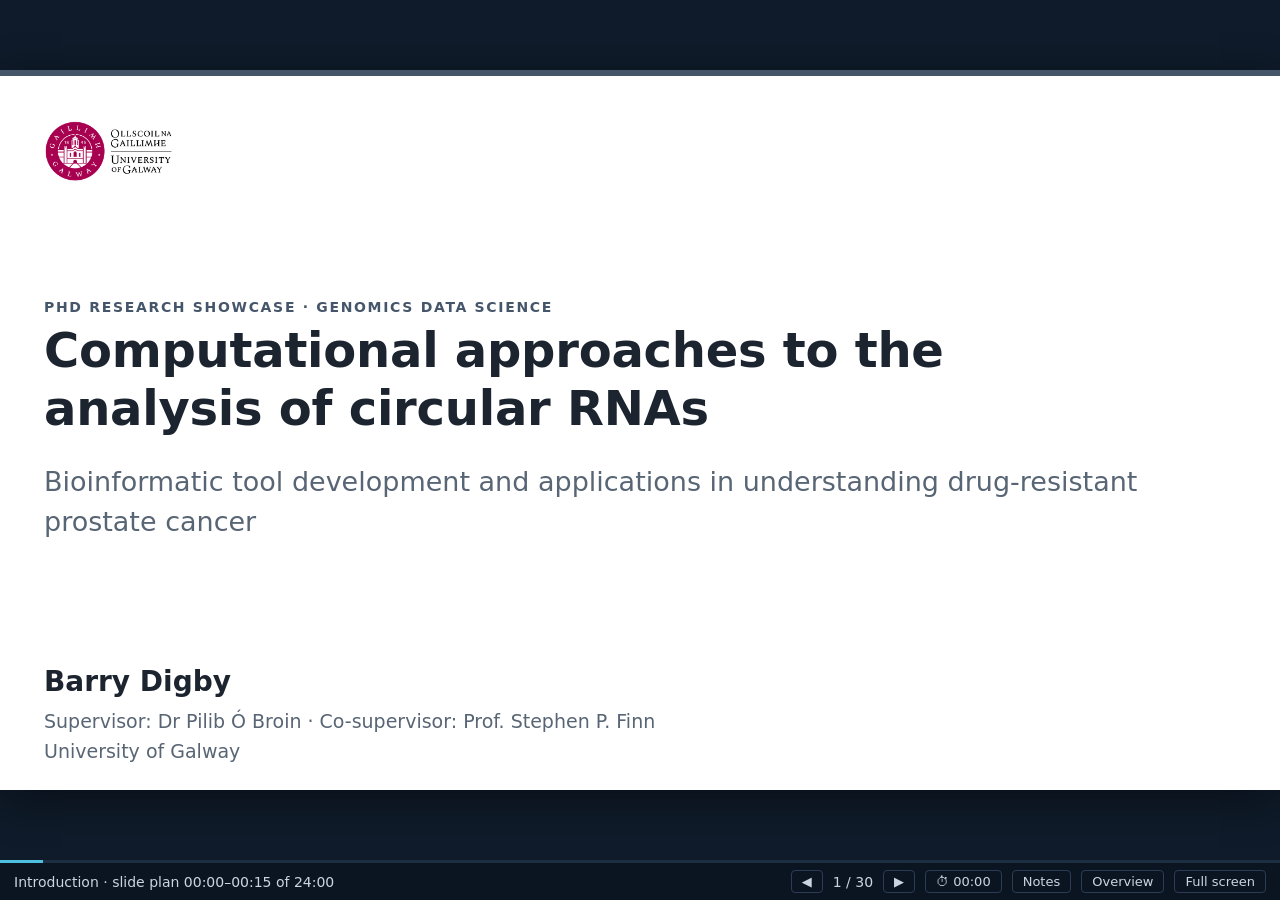
==== commit 4a6e4f70: "presentation updates" ====
--- a/presentation/index.html
+++ b/presentation/index.html
@@ -3,13 +3,15 @@
 <head>
 <meta charset="utf-8">
 <meta name="viewport" content="width=device-width, initial-scale=1">
-<title>Viva presentation | Computational approaches to the analysis of circular RNAs</title>
+<title>Research showcase | Computational approaches to the analysis of circular RNAs</title>
 <!--
   Chapter numbers follow the headings printed in the thesis; folder names differ:
     Introduction/ = Ch1 | Chapter1/ = Ch2 (review) | Chapter2/ = Ch3 (nf-core/circrna)
     Chapter4/ = Ch4 (pycircdb) | Chapter3/ = Ch5 (ceRNA signature) | Discussion/ = Ch6
   Figures are read from the thesis folders, so keep this file in thesis/presentation/.
-  Each slide's data-min is its planned duration; the values sum to 40 minutes (supplementary slides are 0).
+  The showcase is planned for 24 minutes. Original detailed slides are retained
+  inside #viva-detail and treated by deck.js as untimed viva backup.
+  Each showcase slide has a planned duration in data-min and delivery notes.
 -->
 <link rel="stylesheet" href="deck.css">
 </head>
@@ -18,6 +20,262 @@
 <div id="viewport">
 <div id="stage">
 
+<!-- ============================ RESEARCH SHOWCASE (24 min) ============================ -->
+
+<section class="slide title showcase" data-sec="intro" data-min="0.25" data-title="Computational approaches to circular RNAs">
+  <img class="logo" src="../University_of_Galway_logo_2022.png" alt="University of Galway">
+  <div>
+    <p class="kicker">PhD research showcase &middot; Genomics Data Science</p>
+    <h1>Computational approaches to the analysis of circular RNAs</h1>
+    <p class="lead">Bioinformatic tool development and applications in understanding drug-resistant prostate cancer</p>
+  </div>
+  <div class="by"><strong>Barry Digby</strong>Supervisor: Dr Pilib &Oacute; Broin &middot; Co-supervisor: Prof. Stephen P. Finn<br>University of Galway</div>
+  <aside class="notes"><p>15 seconds. My thesis connects a clinical question in prostate cancer with the computational infrastructure needed to study circular RNAs. This is a 24-minute showcase: introduction 3 minutes, review 2, nf-core/circrna 5, pycircdb 4.5, prognostic modelling 7.5, and closing 2. Detailed material follows the thank-you slide as untimed viva backup.</p></aside>
+</section>
+
+<section class="slide showcase" data-sec="intro" data-min="0.75" data-title="The clinical challenge: treatment resistance">
+  <p class="kicker">Introduction &middot; Prostate cancer</p>
+  <h1>Prostate cancer can escape androgen-targeted treatment</h1>
+  <div class="body visual-split">
+    <div class="col">
+      <div class="story-card"><h3>Androgen receptor signalling</h3><p>Drives prostate cancer growth</p></div>
+      <div class="story-arrow">&darr;</div>
+      <div class="story-card"><h3>Enzalutamide</h3><p>Blocks androgen receptor signalling</p></div>
+      <div class="story-arrow">&darr;</div>
+      <div class="story-card emphasis"><h3>Resistance</h3><p>Disease progresses despite treatment</p></div>
+    </div>
+    <figure class="hero-figure"><img src="../Introduction/Figures/AR_mutations.png" alt="Genetic alterations across localised and metastatic prostate cancer states"><figcaption>Thesis Figure 1.4 &middot; Changing molecular landscape across disease states; Rebello et al., 2021.</figcaption></figure>
+  </div>
+  <aside class="notes"><p>45 seconds. Prostate cancer is one of the most frequently diagnosed cancers in men. The androgen receptor is a central therapeutic target. Enzalutamide improves survival in advanced disease, but resistance remains a major clinical challenge. Use the figure to convey molecular evolution, not to enumerate mutations. The resistance models in this thesis provide a biological context for identifying candidate RNA networks.</p></aside>
+</section>
+
+<section class="slide showcase" data-sec="intro" data-min="0.5" data-title="BCR: the clinical endpoint">
+  <p class="kicker">Introduction &middot; Clinical endpoint</p>
+  <h1>Biochemical recurrence is a measurable signal of relapse</h1>
+  <div class="body stack">
+    <div class="journey"><div class="story-card"><h3>Primary treatment</h3><p>PSA falls after prostatectomy</p></div><span class="connector">&rarr;</span><div class="story-card emphasis"><h3>PSA rises again</h3><p>Biochemical recurrence (BCR)</p></div><span class="connector">&rarr;</span><div class="story-card"><h3>Prognostic question</h3><p>Who is more likely to recur?</p></div></div>
+    <div class="definition"><strong>BCR after radical prostatectomy</strong><p>A confirmed rise in prostate-specific antigen (PSA) above 0.2 ng/mL.</p></div>
+    <p class="takeaway">Can RNA biology help identify patients at higher risk of recurrence?</p>
+  </div>
+  <p class="refs">Thesis Chapter 1; Amling et al., 2001. BCR definitions vary across retrospective cohorts.</p>
+  <aside class="notes"><p>30 seconds. Define BCR before using the acronym: a rise in PSA following primary treatment, with the definition shown specific to radical prostatectomy. It is an earlier biochemical endpoint, not synonymous with metastatic progression or enzalutamide resistance. Later, the thesis tests whether a resistance-informed RNA network carries prognostic information for this endpoint.</p></aside>
+</section>
+
+<section class="slide showcase" data-sec="intro" data-min="0.75" data-title="Why circular RNAs?">
+  <p class="kicker">Introduction &middot; Circular RNAs</p>
+  <h1>Circular RNAs connect RNA stability with regulatory biology</h1>
+  <div class="body visual-split">
+    <figure class="hero-figure"><img src="../Chapter1/Figures/Figure1.png" alt="Back-splicing and circular RNA biogenesis"><figcaption>Thesis Figure 2.1 &middot; Circular RNA biogenesis.</figcaption></figure>
+    <div class="col"><div class="story-card"><h3>Distinctive structure</h3><p>Back-splicing creates a covalently closed RNA loop</p></div><div class="story-card"><h3>Biomarker potential</h3><p>Stable and detectable in biofluids</p></div><div class="story-card emphasis"><h3>ceRNA hypothesis</h3><p>CircRNAs may bind miRNAs and alter repression of target mRNAs</p></div></div>
+  </div>
+  <p class="refs">Salzman et al., 2012; Hansen et al., 2013; Salmena et al., 2011; Digby et al., 2024.</p>
+  <aside class="notes"><p>45 seconds. Explain a back-splice junction as the downstream splice donor joining an upstream acceptor. The closed structure gives stability. Introduce competing endogenous RNA, or ceRNA: competition for shared miRNAs may influence mRNA abundance. This is a hypothesis used to construct candidate networks, not evidence that every circRNA acts as a sponge. With circRNA profiling less widely available than mRNA profiling, its association with prostate cancer outcome remains incompletely understood.</p></aside>
+</section>
+
+<section class="slide showcase" data-sec="intro" data-min="0.75" data-title="Thesis aims: detect, annotate, apply">
+  <p class="kicker">Thesis aims</p>
+  <h1>From reliable circRNA analysis to a clinical research question</h1>
+  <div class="body stack">
+    <div class="aim-grid"><div class="aim-card"><span class="chapter-tag">Chapter 3</span><h2>Detect</h2><p>How can circRNA analysis be made reproducible and accessible?</p><strong>nf-core/circrna</strong></div><div class="aim-card"><span class="chapter-tag">Chapter 4</span><h2>Annotate</h2><p>How can fragmented circRNA knowledge be connected?</p><strong>pycircdb</strong></div><div class="aim-card"><span class="chapter-tag">Chapter 5</span><h2>Apply</h2><p>Can a resistance-informed ceRNA network identify a BCR-associated gene signature?</p><strong>Prognostic modelling</strong></div></div>
+    <p class="takeaway">Chapter 2 maps the computational challenges that motivated the work.</p>
+  </div>
+  <aside class="notes"><p>45 seconds. State the research questions, rather than reciting a contents page. First establish which computational barriers exist. Then build reproducible detection and integrated annotation tools. Finally apply network-guided analysis to the prostate cancer question. These are complementary contributions; the prognostic analysis is not presented as a single end-to-end execution of the two tools.</p></aside>
+</section>
+
+<section class="slide showcase" data-sec="review" data-min="0.75" data-title="Review: mapping the computational landscape">
+  <p class="kicker">Chapter 2 &middot; Review &middot; BMC Genomics, 2024</p>
+  <h1>What makes circRNA analysis computationally challenging?</h1>
+  <div class="body visual-split">
+    <figure class="hero-figure"><img src="../Chapter1/Figures/Figure2.png" alt="Library preparation, alignment and validation strategies for circRNA detection"><figcaption>Thesis Figure 2.2 &middot; From library preparation to circRNA detection.</figcaption></figure>
+    <div class="col"><div class="story-card"><h3>Signal</h3><p>Low abundance and library preparation shape what can be detected</p></div><div class="story-card"><h3>Detection</h3><p>Different algorithms return different circRNA sets</p></div><div class="story-card"><h3>Interpretation</h3><p>Identifiers and annotations differ across databases</p></div></div>
+  </div>
+  <aside class="notes"><p>45 seconds. My review brought together the experimental and computational choices that determine an analysis. Focus on three practical barriers: capturing the signal, detecting it consistently, and connecting it to biological knowledge. Do not review every library protocol or algorithm.</p></aside>
+</section>
+
+<section class="slide showcase" data-sec="review" data-min="0.75" data-title="Review: two priorities for tool development">
+  <p class="kicker">Chapter 2 &middot; Key synthesis</p>
+  <h1>The review identified two practical priorities</h1>
+  <div class="body two-panels">
+    <div class="feature-panel"><span class="big-number">1</span><h2>Combine complementary evidence</h2><p>Benchmarking studies show substantial disagreement between detection tools.</p><div class="answer">Automate multi-tool consensus</div></div>
+    <div class="feature-panel"><span class="big-number">24</span><h2>Connect fragmented resources</h2><p>CircRNA databases catalogued, with heterogeneous identifiers and coordinates.</p><div class="answer">Harmonise annotation and access</div></div>
+  </div>
+  <p class="refs">Digby et al., 2024; Hansen et al., 2016; Gaffo et al., 2022; Vromman et al., 2023.</p>
+  <aside class="notes"><p>45 seconds. The contribution of the review was a synthesis that informed tool development. Consensus can reduce dependence on a single caller. Database harmonisation can make the resulting circRNAs interpretable. The 24 is the number of databases catalogued in the review, not the number integrated in pycircdb.</p></aside>
+</section>
+
+<section class="slide showcase" data-sec="review" data-min="0.5" data-title="Review to workflow: closing the first question">
+  <p class="kicker">Chapter 2 &middot; Answer and transition</p>
+  <h1>The methods existed; reproducible integration was the opportunity</h1>
+  <div class="body stack"><div class="question-banner"><span>Review question</span><p>Can existing approaches support reliable circRNA analysis?</p></div><p class="answer-large">Complementary methods are valuable &mdash; but combining them consistently requires infrastructure.</p><div class="next-question"><span>Next research question &middot; Chapter 3</span><p>Can we take raw reads through multi-tool detection and downstream analysis in one portable workflow?</p></div></div>
+  <aside class="notes"><p>30 seconds. Close the review question: no single algorithm or database removes all of the analytical challenges. This motivated reproducible integration rather than another isolated caller. Transition directly to the workflow developed in Chapter 3.</p></aside>
+</section>
+
+<section class="slide showcase" data-sec="nfcore" data-min="0.5" data-title="nf-core/circrna: the research question">
+  <p class="kicker">Chapter 3 &middot; nf-core/circrna &middot; BMC Bioinformatics, 2023</p>
+  <h1>One portable workflow, from sequencing reads to circRNA biology</h1>
+  <div class="body stack"><div class="question-banner"><span>Research question</span><p>How can multi-tool circRNA analysis be made reproducible and accessible?</p></div><div class="journey"><div class="story-card"><h3>Raw reads</h3><p>Paired-end sequencing</p></div><span class="connector">&rarr;</span><div class="story-card emphasis"><h3>nf-core/circrna</h3><p>Containerised Nextflow workflow</p></div><span class="connector">&rarr;</span><div class="story-card"><h3>Biological outputs</h3><p>Counts, targets and expression</p></div></div><p class="takeaway">A reusable research tool, not a bespoke analysis script.</p></div>
+  <aside class="notes"><p>30 seconds. Introduce my contribution as the integration of circRNA quantification, miRNA target prediction and differential expression in a single workflow, with nf-core engineering standards. It wraps established methods; the new work is the portable integration and evidence-based guidance.</p></aside>
+</section>
+
+<section class="slide showcase" data-sec="nfcore" data-min="0.75" data-title="nf-core/circrna: workflow design">
+  <p class="kicker">Chapter 3 &middot; Methods</p>
+  <h1>Modular analysis with reproducibility built in</h1>
+  <div class="body stack"><figure class="hero-figure wide-figure"><img src="../Chapter2/Figures/figure1.png" alt="nf-core/circrna workflow: discovery, miRNA prediction and differential expression"><figcaption>Thesis Figure 3.1 &middot; Workflow architecture.</figcaption></figure><div class="pill-row"><span>Up to 7 detection tools</span><span>Versioned containers</span><span>Local &middot; HPC &middot; Cloud</span></div></div>
+  <aside class="notes"><p>45 seconds. Walk left to right through the figure once. Reads enter the discovery module. Optional modules predict miRNA targets and analyse differential expression. Containers pin the software environment; Nextflow separates analysis logic from execution infrastructure. Avoid listing aligners, dependencies or command-line flags.</p></aside>
+</section>
+
+<section class="slide showcase" data-sec="nfcore" data-min="1" data-title="nf-core/circrna: consensus performance">
+  <p class="kicker">Chapter 3 &middot; Results &middot; Simulation benchmark</p>
+  <h1>Multi-tool consensus combined high precision with high sensitivity</h1>
+  <div class="body stack"><div class="metric-grid"><div class="metric"><strong>99.83<span>%</span></strong><p>Precision</p></div><div class="metric"><strong>96.12<span>%</span></strong><p>Sensitivity</p></div><div class="metric"><strong>97.94<span>%</span></strong><p>F1 score</p></div></div><div class="definition"><strong>Consensus: detected by at least two tools</strong><p>Evaluated against 7,267 simulated circRNAs; at least two back-splice junction reads per call.</p></div><p class="takeaway">Evidence-based guidance for combining circRNA callers.</p></div>
+  <p class="refs">Digby et al., 2023 &middot; Thesis Table 3.3. Performance is specific to the simulated dataset.</p>
+  <aside class="notes"><p>60 seconds. Briefly define precision as the proportion of calls that are correct, and sensitivity as the proportion of simulated circRNAs recovered. My evaluation compared individual callers and combinations. Consensus across the seven-tool pool achieved these values. The combinatorial analysis also showed that three complementary tools with support from two could achieve strong F1 performance at lower computational cost; do not conflate that result with these full-pool consensus numbers.</p></aside>
+</section>
+
+<section class="slide showcase" data-sec="nfcore" data-min="1" data-title="nf-core/circrna: published-data demonstration">
+  <p class="kicker">Chapter 3 &middot; Results &middot; Published-data re-analysis</p>
+  <h1>Recovering published findings and expanding the candidate set</h1>
+  <div class="body visual-split"><figure class="hero-figure"><img src="../Chapter2/Figures/figure2.png" alt="Overlap between nf-core/circrna calls and the original C. elegans study"><figcaption>Thesis Figure 3.2 &middot; Six <em>C. elegans</em> samples, PRJNA742881.</figcaption></figure><div class="col"><div class="metric compact"><strong>4,435</strong><p>CircRNAs shared with the original study</p></div><div class="metric compact"><strong>2,420</strong><p>Additional circRNA candidates</p></div><p class="caption-note">A reproducible re-analysis, with new candidates for follow-up.</p></div></div>
+  <p class="refs">Digby et al., 2023; Cao et al., 2021. Additional calls are computational candidates, not experimentally validated circRNAs.</p>
+  <aside class="notes"><p>60 seconds. Move from simulation to a published dataset: wild type and fust-1 mutant, three replicates each. The re-analysis recovered a large shared circRNA set and yielded additional candidates. Point to the overlap and distribution rather than reading each panel. This demonstrates application and reproducibility, not proof that additional calls are all true.</p></aside>
+</section>
+
+<section class="slide showcase" data-sec="nfcore" data-min="1" data-title="nf-core/circrna: interpretable outputs">
+  <p class="kicker">Chapter 3 &middot; Results &middot; From counts to interpretation</p>
+  <h1>Analysis-ready outputs in a single execution</h1>
+  <div class="body stack"><figure class="hero-figure wide-figure"><img src="../Chapter2/Figures/figure3.png" alt="Differential expression outputs showing heatmap, PCA and volcano plot"><figcaption>Thesis Figure 3.3 &middot; Differential expression heatmap, sample relationships and volcano plot.</figcaption></figure><div class="pill-row"><span>CircRNA count matrices</span><span>miRNA target predictions</span><span>Differential expression</span></div></div>
+  <aside class="notes"><p>60 seconds. These outputs show what a researcher receives, rather than another benchmark. Point out the heatmap, PCA and volcano plot. Linear host-gene information is incorporated into the expression analysis, and target predictions connect the detected circRNAs with a possible regulatory role. Emphasise reduced manual hand-offs and an analysis that can be rerun.</p></aside>
+</section>
+
+<section class="slide showcase" data-sec="nfcore" data-min="0.75" data-title="nf-core/circrna: answer and next question">
+  <p class="kicker">Chapter 3 &middot; Answer and transition</p>
+  <h1>A reproducible route from reads to candidate circRNAs</h1>
+  <div class="body stack"><div class="answer-large">Containerised multi-tool consensus provides reproducible circRNA quantification, with benchmark-derived default parameters.</div><div class="pill-row"><span>Integrated</span><span>Reproducible</span><span>nf-core standards</span></div><div class="next-question"><span>Next research question &middot; Chapter 4</span><p>Once a circRNA is detected, how do we connect it to knowledge spread across different databases?</p></div></div>
+  <aside class="notes"><p>45 seconds. Answer the opening question explicitly. Consensus calling within a containerised workflow makes the analysis reproducible and accessible without requiring users to connect every tool themselves. Detection alone is not interpretation. The next chapter addresses a different, complementary bottleneck: connecting circRNA coordinates to existing annotation.</p></aside>
+</section>
+
+<section class="slide showcase" data-sec="pycircdb" data-min="0.75" data-title="pycircdb: one circRNA, many names">
+  <p class="kicker">Chapter 4 &middot; pycircdb &middot; Bioinformatics Advances, accepted 2026</p>
+  <h1>One circRNA can have many database identities</h1>
+  <div class="body stack"><div class="identity-hub"><code>chr1:27087346-27089776|+</code><span>hg19</span></div><div class="identity-grid"><div><small>Arraystar</small><strong>ASCRP3003018</strong></div><div><small>circAtlas</small><strong>hsa-ARID1A_0002</strong></div><div><small>circBank</small><strong>hsa_ARID1A_0003300</strong></div><div><small>circBase</small><strong>hsa_circ_0006913</strong></div></div><p class="takeaway">How can these identities and annotations be queried together?</p></div>
+  <p class="refs">Digby et al., 2026 (accepted) &middot; Thesis Chapter 4.</p>
+  <aside class="notes"><p>45 seconds. Use a single concrete example instead of a comparison table. This circRNA maps to different names in four databases. Different genome builds and coordinate conventions compound the problem. My research question was how to make this fragmented information available through a consistent, programmatic interface.</p></aside>
+</section>
+
+<section class="slide showcase" data-sec="pycircdb" data-min="0.75" data-title="pycircdb: harmonising the resources">
+  <p class="kicker">Chapter 4 &middot; Methods</p>
+  <h1>Harmonised coordinates connect nine resources</h1>
+  <div class="body stack"><div class="journey"><div class="story-card"><h3>9 source databases</h3><p>Identifiers, sequences and interactions</p></div><span class="connector">&rarr;</span><div class="story-card emphasis"><h3>Harmonise</h3><p>0-based coordinates<br>hg19 &harr; hg38</p></div><span class="connector">&rarr;</span><div class="story-card"><h3>Query together</h3><p>One configurable command-line interface</p></div></div><div class="database-cloud"><span>Arraystar</span><span>circAtlas</span><span>circBank</span><span>circBase</span><span>CircNet</span><span>CIRCpedia</span><span>circRNADb</span><span>CSCD</span><span>exoRBase</span></div><p class="takeaway">Versioned data and provenance make annotation reproducible.</p></div>
+  <aside class="notes"><p>45 seconds. Describe the data engineering: standardise coordinate conventions and cross-map assemblies using liftOver, retaining source identifiers and provenance. Nine resources contribute different data types; eight supply identifiers for the annotation module. Do not imply that all nine provide sequences or interaction data.</p></aside>
+</section>
+
+<section class="slide showcase" data-sec="pycircdb" data-min="0.75" data-title="pycircdb: four routes to biological context">
+  <p class="kicker">Chapter 4 &middot; Methods &middot; Software design</p>
+  <h1>From coordinates to biological context</h1>
+  <div class="body visual-split"><figure class="hero-figure"><img src="../Chapter4/Figures/Figure_1.png" alt="pycircdb input, matching and annotation modules"><figcaption>Thesis Figure 4.1 &middot; pycircdb workflow.</figcaption></figure><div class="module-grid"><div class="story-card"><h3>annotate</h3><p>Identifiers and host genes</p></div><div class="story-card"><h3>fasta</h3><p>CircRNA sequences</p></div><div class="story-card"><h3>mirna</h3><p>Predicted miRNA interactions</p></div><div class="story-card"><h3>rbp</h3><p>RNA-binding protein interactions</p></div></div></div>
+  <aside class="notes"><p>45 seconds. Walk through the figure at module level, not through its example coordinates. A user supplies circRNAs and chooses the outputs needed. Partitioned Parquet storage means only relevant data are retrieved. The workflow produces annotation and an execution report, making the evidence behind the result traceable.</p></aside>
+</section>
+
+<section class="slide showcase" data-sec="pycircdb" data-min="0.75" data-title="pycircdb: retrieval and annotation yield">
+  <p class="kicker">Chapter 4 &middot; Results &middot; Retrieval checks</p>
+  <h1>Connecting real circRNA calls to existing knowledge</h1>
+  <div class="body two-panels"><div class="feature-panel"><span class="big-number">6 / 6</span><h2>Demonstration circRNAs</h2><p>Expected identifiers retrieved from all eight annotation databases.</p></div><div class="feature-panel"><span class="big-number">&gt;97%</span><h2>Annotation yield</h2><p>For high-confidence input sets of 100, 1,000 and 10,000 circRNAs, across all four modules.</p></div></div>
+  <p class="refs">Digby et al., 2026 (accepted). High-confidence input: &ge;3 BSJ reads and support from &ge;3 of 7 quantification tools.</p>
+  <aside class="notes"><p>45 seconds. Distinguish two tests. The small demonstration checks identifier retrieval against expected database identifiers. The larger real-data inputs assess annotation yield at several input sizes. Yield is the proportion linked to database information, not an estimate of biological annotation accuracy. This is useful infrastructure for bringing detected circRNAs into biological analyses.</p></aside>
+</section>
+
+<section class="slide showcase" data-sec="pycircdb" data-min="0.75" data-title="pycircdb: scale on workstation hardware">
+  <p class="kicker">Chapter 4 &middot; Results &middot; Computational scale</p>
+  <h1>Hundreds of thousands of circRNAs, in about a minute</h1>
+  <div class="body stack"><div class="metric-grid"><div class="metric"><strong>300,000</strong><p>Input circRNAs</p></div><div class="metric"><strong>66.7<span> s</span></strong><p>Runtime</p></div><div class="metric"><strong>3.8<span> GB</span></strong><p>Peak RAM</p></div></div><div class="definition"><strong>All four modules in the reported benchmark</strong><p>Partitioned storage and selective retrieval avoid loading every database into memory.</p></div><p class="takeaway">Large-scale annotation without a dedicated database server.</p></div>
+  <p class="refs">Digby et al., 2026 (accepted) &middot; Thesis Chapter 4 benchmark. The 300,000-input set is randomly sampled; annotation yield differs from the high-confidence sets.</p>
+  <aside class="notes"><p>45 seconds. Give the scale, runtime and memory once. These numbers describe the reported benchmark, not a guarantee for every machine or input. This large random set is a scaling test, distinct from the high-confidence inputs on the preceding slide. The practical achievement is making large annotation queries feasible on workstation-class hardware.</p></aside>
+</section>
+
+<section class="slide showcase" data-sec="pycircdb" data-min="0.75" data-title="pycircdb: answer and next question">
+  <p class="kicker">Chapter 4 &middot; Answer and transition</p>
+  <h1>Fragmented circRNA knowledge becomes queryable</h1>
+  <div class="body stack"><div class="answer-large">Coordinate harmonisation across nine databases makes circRNA annotation programmatic, versioned and reproducible.</div><div class="pill-row"><span>Batch annotation</span><span>Interaction retrieval</span><span>Traceable outputs</span></div><div class="next-question"><span>Next research question &middot; Chapter 5</span><p>Can circRNA-linked regulatory networks reveal a gene signature associated with prostate cancer recurrence?</p></div></div>
+  <aside class="notes"><p>45 seconds. Close the annotation question: coordinate harmonisation allows users to connect circRNA identities, sequences and interactions without manually navigating resource-specific formats. Transition from tool development to application. The next study uses database-guided RNA interactions; do not claim that it directly ran the entire nf-core/circrna and pycircdb stack.</p></aside>
+</section>
+
+<section class="slide showcase" data-sec="cerna" data-min="0.75" data-title="ceRNA modelling: the question and cohorts">
+  <p class="kicker">Chapter 5 &middot; ceRNA prognostic modelling &middot; Scientific Reports, under review 2026</p>
+  <h1>Can resistance-informed RNA biology help predict recurrence?</h1>
+  <div class="body stack"><div class="question-banner"><span>Research question</span><p>Can a ceRNA network guide selection of a BCR-associated mRNA signature?</p></div><div class="cohort-grid"><div class="cohort-card"><span>Derivation</span><strong>1,506 <small>patients</small></strong><p>9 cohorts &middot; model development and internal&ndash;external validation</p></div><div class="cohort-card"><span>External validation</span><strong>36 <small>patients</small></strong><p>22 BCR events &middot; GSE46602<br>Fixed model coefficients</p></div></div><p class="caption-note">Sample sizes after removal of patients with missing BCR information.</p></div>
+  <p class="refs">Thesis Table 5.S3: derivation n = 248 + 77 + 200 + 99 + 105 + 91 + 92 + 463 + 131.</p>
+  <aside class="notes"><p>60 seconds. The question is whether regulatory-network information can constrain feature selection before survival modelling. State both sample sizes out loud. The derivation total is the sum of the nine cohorts in Table 5.S3. External validation uses 36 patients with 22 BCR events and fixed coefficients. CIT and GSE54460 also share a series accession in the source table; the total here follows the thesis cohort labels, not a newly verified patient-level deduplication.</p></aside>
+</section>
+
+<section class="slide showcase" data-sec="cerna" data-min="1" data-title="ceRNA modelling: from resistance to network">
+  <p class="kicker">Chapter 5 &middot; Methods and network result</p>
+  <h1>A biological network narrows the candidate gene space</h1>
+  <div class="body stack"><div class="journey"><div class="story-card"><h3>Disease + resistance</h3><p>Concordant differential expression</p></div><span class="connector">&rarr;</span><div class="story-card"><h3>Predicted interactions</h3><p>CircRNA&ndash;miRNA&ndash;mRNA</p></div><span class="connector">&rarr;</span><div class="story-card emphasis"><h3>ceRNA filtering</h3><p>Opposing changes in paired RNAs</p></div></div><div class="metric-grid network-metrics"><div class="metric"><strong>124</strong><p>CircRNAs</p></div><div class="metric"><strong>38</strong><p>miRNAs</p></div><div class="metric"><strong>817</strong><p>mRNAs</p></div></div><p class="caption-note">Inputs: 2 circRNA, 7 miRNA and 5 mRNA datasets, including in-house LNCaP expression data.</p></div>
+  <p class="refs">Digby et al., 2026 (under review) &middot; Thesis Chapter 5; small RNA-seq deposited at GSE312115.</p>
+  <aside class="notes"><p>75 seconds. Explain the biological restriction before the model. Select RNA changes shared between disease-associated and enzalutamide-resistance contrasts; the circRNA disease contrast is high versus low Gleason grade, not tumour versus normal. Connect candidates using database-guided interactions, then retain inverse directions for circRNA-miRNA and miRNA-mRNA pairs. The resulting network contains 124 circRNAs, 38 miRNAs and 817 mRNAs. This network is a feature-selection prior, not a demonstrated causal mechanism.</p></aside>
+</section>
+
+<section class="slide showcase" data-sec="cerna" data-min="0.75" data-title="ceRNA modelling: the 23-gene signature">
+  <p class="kicker">Chapter 5 &middot; Methods &middot; Model development</p>
+  <h1>Network-guided selection yielded a 23-gene signature</h1>
+  <div class="body stack"><div class="journey"><div class="story-card"><h3>679 network mRNAs</h3><p>Available across the cohorts<br>+ PSA and Gleason score</p></div><span class="connector">&rarr;</span><div class="story-card"><h3>CoxBoost</h3><p>Feature selection<br>Proportional-hazards checks</p></div><span class="connector">&rarr;</span><div class="story-card emphasis"><h3>23 genes</h3><p>Final prognostic signature</p></div></div><div class="validation-strip"><span>200 bootstrap resamples</span><span>9-cohort internal&ndash;external validation</span><span>Independent external cohort</span></div><p class="takeaway">Biology-guided feature selection, evaluated beyond the derivation fit.</p></div>
+  <aside class="notes"><p>60 seconds. Of the 817 network mRNAs, 679 were available for modelling; PSA and Gleason were also candidate predictors. CoxBoost selected 26 non-zero coefficients and proportional-hazards checks removed three, yielding 23 genes. Explain the three layers of evaluation: bootstrapping estimates optimism, holding out each cohort assesses transportability, and an independent external cohort evaluates the fixed final model. Do not suggest that the final model includes clinical predictors.</p></aside>
+</section>
+
+<section class="slide showcase" data-sec="cerna" data-min="1" data-title="ceRNA modelling: derivation performance">
+  <p class="kicker">Chapter 5 &middot; Results &middot; Derivation n = 1,506</p>
+  <h1>The signature stratified time to biochemical recurrence</h1>
+  <div class="body visual-split"><figure class="hero-figure"><img src="../Chapter3/Figures/Figure_1.png" alt="Derivation results: gene effects, recurrence-free survival and time-dependent ROC curves"><figcaption>Thesis Figure 5.1 &middot; Gene effects, Kaplan&ndash;Meier and time-dependent ROC.</figcaption></figure><div class="col"><div class="metric compact"><strong>0.73</strong><p>Apparent Harrell&rsquo;s C</p></div><div class="metric compact"><strong>0.68</strong><p>Optimism-corrected C</p></div><div class="result-note"><strong>Reported HR* 1.385</strong><p>95% CI 1.15&ndash;1.62<br>High versus low risk</p></div></div></div>
+  <p class="refs">*The reported &ldquo;HR&rdquo; is actually the log-hazard ratio (Cox coefficient), not an exponentiated HR. HR = exp(1.385) &asymp; 3.99 (95% CI 3.16&ndash;5.05). This correction concerns the risk-group summary, not the individual-gene HRs in panel A.</p>
+  <aside class="notes"><p>75 seconds. Point to separation of the recurrence-free survival curves. Apparent discrimination is 0.73, falling to about 0.68 after bootstrap optimism correction that repeats selection. Both values belong in the showcase so the result is not overstated. Read the asterisk explicitly: the value reported as HR in the thesis is a log-hazard ratio. On the conventional HR scale it is approximately four. Time-dependent AUC was 0.75 at one, three and five years.</p></aside>
+</section>
+
+<section class="slide showcase" data-sec="cerna" data-min="1.25" data-title="ceRNA modelling: external validation">
+  <p class="kicker">Chapter 5 &middot; Results &middot; External validation n = 36 &middot; 22 BCR events &middot; GSE46602</p>
+  <h1>Prognostic separation extended to an independent cohort</h1>
+  <div class="body stack"><figure class="hero-figure wide-figure"><img src="../Chapter3/Figures/Figure_3.png" alt="External validation: recurrence-free survival curves and time-dependent ROC curves for 36 patients"><figcaption>Thesis Figure 5.3 &middot; External cohort; model coefficients fixed.</figcaption></figure><div class="result-row"><div><strong>C = 0.71</strong><span>External discrimination</span></div><div><strong>AUC = 0.87</strong><span>At 5 years</span></div><div><strong>Reported HR* = 1.48</strong><span>95% CI 0.52&ndash;2.44</span></div></div></div>
+  <p class="refs">*The reported &ldquo;HR&rdquo; is actually the log-hazard ratio (Cox coefficient): HR = exp(1.48) &asymp; 4.39 (95% CI 1.68&ndash;11.47). Estimates are from a small external cohort (n = 36).</p>
+  <aside class="notes"><p>90 seconds. Stress that the model coefficients were not refitted to these 36 patients. The signature separated risk groups and achieved C of 0.71. The five-year AUC was 0.87; present it as a time-specific result from a small cohort, not a universal accuracy figure. Explain the log-hazard footnote once more if needed. The separate internal-external validation across the nine derivation cohorts also assessed transportability; detailed calibration and heterogeneity results are available in the viva backup. Close on evidence of prognostic association, not clinical readiness.</p></aside>
+</section>
+
+<section class="slide showcase" data-sec="cerna" data-min="1.25" data-title="ceRNA modelling: established biology in the signature">
+  <p class="kicker">Chapter 5 &middot; Results &middot; Signature genes</p>
+  <h1>The network recovers established prostate cancer biology</h1>
+  <div class="body stack"><div class="gene-grid"><div class="gene"><div class="gene-head"><em>SFRP4</em><span class="lfc up">&uarr; 1.40</span></div><p>Wnt pathway modulator; predicts PCa aggressiveness; component of Oncotype DX</p></div><div class="gene"><div class="gene-head"><em>BGN</em><span class="lfc up">&uarr; 1.37</span></div><p>Matrix proteoglycan; overexpression associated with BCR; used in Oncotype DX</p></div><div class="gene"><div class="gene-head"><em>BHLHE40</em><span class="lfc down">&darr; 1.95</span></div><p>Circadian repressor; circadian factors disrupted by enzalutamide in CRPC</p></div><div class="gene"><div class="gene-head"><em>PDCD4</em><span class="lfc down">&darr; 0.79</span></div><p>Tumour suppressor governing proliferation, apoptosis and castration resistance</p></div><div class="gene"><div class="gene-head"><em>NEU3</em><span class="lfc up">&uarr; 0.51</span></div><p>Sialidase inducing AR and PSA expression in LNCaP cells</p></div><div class="gene"><div class="gene-head"><em>B4GALT1</em><span class="lfc down">&darr; 0.45</span></div><p>Silenced by AKR1C3 in CRPC, facilitating progression</p></div></div><p class="takeaway">Directions of change agree with the literature; two genes feature in a commercial assay.</p></div>
+  <p class="refs">logFC in prostate cancer and enzalutamide-resistant samples (&uarr; up, &darr; down). Digby et al., 2026 (under review); Knezevic et al., 2013; Jacobsen et al., 2017; Linder et al., 2022; Zennami et al., 2019; Kawamura et al., 2012; Wang et al., 2020.</p>
+  <aside class="notes"><p>75 seconds. Use this slide to establish credibility: the network recovered genes with prior links to prostate cancer progression, castration resistance and AR signalling. SFRP4 and BGN are the only two genes shared with published signatures, and both appear in Oncotype DX. BHLHE40 connects to circadian dysregulation under enzalutamide; NEU3 to AR and PSA induction in LNCaP cells; B4GALT1 to AKR1C3-mediated silencing in CRPC. SPARC is the exception: the literature associates high expression with metastasis, whereas our network shows downregulation, which is consistent with other reports of lower expression in prostate cancer. Individual hazard ratios have confidence intervals spanning 1 and the signature acts as a multivariable index; do not present any single gene as an independent prognostic marker.</p></aside>
+</section>
+
+<section class="slide showcase" data-sec="cerna" data-min="1" data-title="ceRNA modelling: understudied candidates">
+  <p class="kicker">Chapter 5 &middot; Results &middot; Signature genes</p>
+  <h1>…and nominates understudied candidates for prostate cancer</h1>
+  <div class="body stack"><div class="gene-grid"><div class="gene novel"><div class="gene-head"><em>SS18L2</em><span class="lfc up">&uarr; 0.54</span></div><p>No prior prostate cancer reports; knockdown induces G2/M arrest and apoptosis in breast cancer cells</p></div><div class="gene novel"><div class="gene-head"><em>RBM47</em><span class="lfc up">&uarr; 0.36</span></div><p>RNA-binding tumour suppressor regulating splicing in breast and renal cancer</p></div><div class="gene novel"><div class="gene-head"><em>BTN3A1</em><span class="lfc down">&darr; 1.41</span></div><p>Immune regulator; low expression associated with worse outcome in breast and lung cancer</p></div><div class="gene novel"><div class="gene-head"><em>MTERF4</em><span class="lfc up">&uarr; 1.04</span></div><p>Mitochondrial transcription terminator; overexpression promotes proliferation in HeLa cells</p></div><div class="gene novel"><div class="gene-head"><em>RAB11FIP2</em><span class="lfc down">&darr; 0.76</span></div><p>Rab11 effector; linked to angiogenesis and poor prognosis in colorectal cancer</p></div><div class="gene novel"><div class="gene-head"><em>CNBD2</em><span class="lfc up">&uarr; 0.45</span></div><p>Prognostic marker in pancreatic cancer</p></div></div><p class="takeaway">21 of 23 genes are absent from the published signatures compared: candidates for functional follow-up.</p></div>
+  <p class="refs">logFC in prostate cancer and enzalutamide-resistant samples (&uarr; up, &darr; down). Digby et al., 2026 (under review); Liang et al., 2021; Vanharanta et al., 2014; Wang et al., 2023; Yu et al., 2011; Dong et al., 2018; Yedier-Bayram et al., 2022.</p>
+  <aside class="notes"><p>60 seconds. This is the distinctive part of the signature. Roles are drawn from other cancers or cell types, so they are hypotheses for prostate cancer, not established mechanisms. SS18L2 has no prior prostate cancer reports; upregulation in prostate cancer and enzalutamide-resistant cells with a positive association with BCR warrants follow-up. BTN3A1 points to immune regulation, RBM47 to post-transcriptional control through splicing, MTERF4 to mitochondrial gene expression. Distinct gene content, together with moderate external discrimination, supports the use of network topology as a prior for feature selection; it does not show superiority over published panels.</p></aside>
+</section>
+
+<section class="slide showcase" data-sec="cerna" data-min="0.5" data-title="ceRNA modelling: answering the question">
+  <p class="kicker">Chapter 5 &middot; Answer</p>
+  <h1>A resistance-informed network revealed a BCR-associated signature</h1>
+    <div class="body stack"><div class="answer-large">A ceRNA network shared by prostate cancer and enzalutamide resistance constrained feature selection to a 23-gene signature with prognostic signal in an independent cohort.</div><div class="aim-grid"><div class="story-card"><h3>Biological connection</h3><p>Disease- and resistance-associated RNA changes</p></div><div class="story-card"><h3>Distinct gene set</h3><p>21 of 23 genes absent from the published signatures compared</p></div><div class="story-card"><h3>Transparent evaluation</h3><p>Optimism correction, cross-cohort and external validation</p></div></div><p class="takeaway">An mRNA prognostic signature informed by circRNA biology.</p></div>
+    <aside class="notes"><p>45 seconds. Answer the research question without converting association into causation. The network guided a candidate prognostic signature that is largely distinct from published panels; distinct does not mean superior. It does not show that the circRNAs cause resistance, nor does the model directly measure circRNAs. Now bring the three contributions together.</p></aside></section>
+
+<section class="slide showcase" data-sec="disc" data-min="1.25" data-title="Thesis contributions">
+  <p class="kicker">Research contributions</p>
+  <h1>Tools to study circRNAs. A framework to connect them to outcome.</h1>
+  <div class="body stack"><div class="aim-grid"><div class="aim-card"><span class="chapter-tag">Detect</span><h2>nf-core/circrna</h2><p>Reproducible, multi-tool analysis from raw reads</p><strong>BMC Bioinformatics &middot; 2023</strong></div><div class="aim-card"><span class="chapter-tag">Annotate</span><h2>pycircdb</h2><p>Harmonised access to nine circRNA resources</p><strong>Bioinformatics Advances &middot; accepted</strong></div><div class="aim-card"><span class="chapter-tag">Apply</span><h2>ceRNA modelling</h2><p>A network-guided, 23-gene prognostic signature</p><strong>Scientific Reports &middot; under review</strong></div></div><p class="takeaway">A foundation for reproducible circRNA research, informed by a published review.</p></div>
+  <aside class="notes"><p>60 seconds. Return to the aims slide and close each loop in the same order: a reproducible workflow for detection, a harmonised interface for annotation, and a network-guided approach to prognostic gene discovery. The review, published in BMC Genomics in 2024, provided the synthesis motivating the computational work. Emphasise reusable software and a transparent analytical framework as lasting outputs. No limitations or future-work tour: those belong in the viva.</p></aside>
+</section>
+
+<section class="slide showcase title" data-sec="disc" data-min="0.75" data-title="Thank you and acknowledgements">
+  <img class="logo" src="../University_of_Galway_logo_2022.png" alt="University of Galway">
+  <div><p class="kicker">Acknowledgements</p><h1>Thank you</h1><p class="lead">Dr Pilib &Oacute; Broin &middot; Prof. Stephen P. Finn<br>Collaborators, colleagues, friends and family</p></div>
+  <div class="resource-links"><a href="https://nf-co.re/circrna">nf-co.re/circrna</a><a href="https://pypi.org/project/pycircdb/">pycircdb on PyPI</a><a href="https://github.com/BarryDigby/pca_network">Prognostic analysis code</a></div>
+  <aside class="notes"><p>60 seconds. Thank supervisors and collaborators, then colleagues, friends and family. Finish with the take-home message: computational tools can make circRNA research more reproducible, and circRNA-linked networks can provide a useful route into prognostic discovery. Stop here at 24 minutes. The next slide begins untimed viva backup; do not advance into it during the departmental showcase.</p></aside>
+</section>
+
+<!-- Original detailed deck retained for viva discussion, not part of the showcase. -->
+<div id="viva-detail">
 <!-- ============================ INTRODUCTION (4 min) ============================ -->
 
 <section class="slide title" data-sec="intro" data-min="0.5" data-title="Title">
@@ -81,7 +339,7 @@
         <li>circRNAs arise by back-splicing and form covalently closed loops that resist exonucleolytic degradation (half-life approximately 2.5-fold that of linear RNAs) and are detectable in biofluids and exosomes.</li>
         <li>Mature circRNAs carry conserved miRNA response elements and can sequester miRNAs, relieving repression of target mRNAs (ceRNA hypothesis).</li>
         <li>Several circRNAs are dysregulated in PCa, including hsa_circ_0001275 in enzalutamide-resistant LNCaP clones.</li>
-        <li>circRNA expression has not yet been used in predictive models of prostate cancer outcome, leaving an unexplored class of candidate biomarker.</li>
+        <li>With circRNA expression profiling less widely available than mRNA profiling, the association of circRNAs with prostate cancer outcome is still not well understood.</li>
       </ul>
     </div>
     <figure style="--fh:300px">
@@ -784,14 +1042,14 @@
       <figcaption>Thesis Figure 5.1. (A) Hazard ratios of the 23 retained predictors; (B) Kaplan&ndash;Meier curves by median prognostic index; (C) time-dependent ROC.</figcaption>
     </figure>
     <ul class="t sm" style="font-size:18px">
-      <li>High versus low risk: HR 1.385 (95% CI 1.15&ndash;1.62); log-rank <em>P</em> &lt; 0.0001.</li>
+      <li>High versus low risk: reported HR* 1.385 (95% CI 1.15&ndash;1.62); log-rank <em>P</em> &lt; 0.0001.</li>
       <li>Time-dependent AUC 0.75 at 1, 3 and 5 years.</li>
       <li>Harrell&rsquo;s C 0.73.</li>
       <li>Calibration slope 1.59 (1.41&ndash;1.77).</li>
       <li>Calibration curves show overestimation of risk at low predicted probabilities and underestimation at high probabilities (supplementary slides).</li>
     </ul>
   </div>
-  <p class="refs">Digby et al., 2026 (under review), thesis Figure 5.1 and Table 5.2.</p>
+  <p class="refs">Digby et al., 2026 (under review), thesis Figure 5.1 and Table 5.2. *The reported HR is actually the log-hazard ratio (Cox coefficient); exponentiating gives HR 3.99 (95% CI 3.16&ndash;5.05).</p>
   <aside class="notes"><p>~1 min. These are apparent (derivation) estimates and are optimistic by construction; the next slides quantify the optimism. No individual gene reaches a large effect: the signature acts as a multivariable index.</p><p><b>Correction to the hazard ratio:</b> the value on this slide (1.385; 95% CI 1.15&ndash;1.62) is the Cox regression coefficient, i.e. the log hazard ratio, because it was not exponentiated. The true hazard ratio for the high- versus low-risk group is exp(1.385) = 3.99 (95% CI exp(1.15) to exp(1.62) = 3.16&ndash;5.05). The reported P value (4.29e-31) is the Wald test of the coefficient against 0 (equivalent to HR = 1), so it is valid as reported; the confidence interval is the Wald interval on the log scale.</p></aside>
 </section>
 
@@ -845,14 +1103,14 @@
       <figcaption>Thesis Figure 5.3. (A) Kaplan&ndash;Meier curves by median prognostic index; (B) time-dependent ROC. GSE46602, 36 patients.</figcaption>
     </figure>
     <table class="tbl sm">
-      <tr><th></th><th>Calibration slope (95% CI)</th><th class="n">Harrell&rsquo;s C</th><th>HR, high risk (95% CI)</th><th>AUC at 1 / 3 / 5 y</th></tr>
+      <tr><th></th><th>Calibration slope (95% CI)</th><th class="n">Harrell&rsquo;s C</th><th>Reported HR*, high risk (95% CI)</th><th>AUC at 1 / 3 / 5 y</th></tr>
       <tr><td>Derivation</td><td>1.59 (1.41&ndash;1.77)</td><td class="n">0.73</td><td>1.38 (1.15&ndash;1.62)</td><td>0.75 / 0.75 / 0.75</td></tr>
       <tr><td>Validation</td><td>1.33 (0.59&ndash;2.06)</td><td class="n">0.71</td><td>1.48 (0.52&ndash;2.44)</td><td>0.67 / 0.78 / 0.87</td></tr>
     </table>
     <p class="t sm muted">The validation cohort is small, and confidence intervals are correspondingly wide.</p>
   </div>
-  <p class="refs">Digby et al., 2026 (under review), thesis Table 5.2 and Figure 5.3.</p>
-  <aside class="notes"><p>~1 min. Check before the viva: the chapter text reports 22 BCR events among 36 patients, whereas Supplementary Table 5.S3 lists 14/36. The Table 5.2 Wald P value (0.00257) differs from the log-rank P in Figure 5.3A (0.0011) because they are different tests. A 5-year AUC of 0.87 in 36 patients should be presented with that caveat.</p><p><b>Correction to the hazard ratio:</b> the validation value reported (1.48; 95% CI 0.52&ndash;2.44) is the Cox coefficient, i.e. the log hazard ratio, not exponentiated; the derivation value in the table (1.38, in Table 5.2 reported to 1.385) is the same. The true validation HR is exp(1.48) = 4.39 (95% CI 1.68&ndash;11.5), and the derivation HR is 3.99 (3.16&ndash;5.05). This also explains the interval and P value that looked inconsistent: the interval 0.52&ndash;2.44 is on the log scale, where the null value is 0, not 1, so it excludes the null. The Wald z = 1.48 / SE (SE &asymp; (2.44 &minus; 0.52) / 3.92 = 0.49) = 3.0, P = 0.0026, matching the reported 0.00257. The wide interval on the HR scale (1.7&ndash;11.5) reflects the small cohort.</p></aside>
+  <p class="refs">Digby et al., 2026 (under review), thesis Table 5.2 and Figure 5.3. *The reported HR is actually the log-hazard ratio (Cox coefficient), not an exponentiated hazard ratio.</p>
+  <aside class="notes"><p>~1 min. The external validation cohort contains 22 BCR events among 36 patients. The Table 5.2 Wald P value (0.00257) differs from the log-rank P in Figure 5.3A (0.0011) because they are different tests. A 5-year AUC of 0.87 in 36 patients should be presented with that caveat.</p><p><b>Correction to the hazard ratio:</b> the validation value reported (1.48; 95% CI 0.52&ndash;2.44) is the Cox coefficient, i.e. the log hazard ratio, not exponentiated; the derivation value in the table (1.38, in Table 5.2 reported to 1.385) is the same. The true validation HR is exp(1.48) = 4.39 (95% CI 1.68&ndash;11.5), and the derivation HR is 3.99 (3.16&ndash;5.05). This also explains the interval and P value that looked inconsistent: the interval 0.52&ndash;2.44 is on the log scale, where the null value is 0, not 1, so it excludes the null. The Wald z = 1.48 / SE (SE &asymp; (2.44 &minus; 0.52) / 3.92 = 0.49) = 3.0, P = 0.0026, matching the reported 0.00257. The wide interval on the HR scale (1.7&ndash;11.5) reflects the small cohort.</p></aside>
 </section>
 
 <section class="slide" data-sec="cerna" data-min="1" data-title="Comparison with published signatures">
@@ -1024,6 +1282,7 @@
   <aside class="notes"><p>~0.75 min. Close on the one-sentence version of the thesis: purpose-built, reproducible computational methods for circRNA analysis, applied to identify a network-derived prognostic signature in prostate cancer.</p><p>The Chapter 5 point replaces two earlier bullets. The earlier wording (&ldquo;findings are consistent with a regulatory role for the ceRNA network in enzalutamide resistance&rdquo;) was not supported by a specific result: the network is built from differential expression overlap and predicted interactions, and the model predicts BCR in cohorts that were not treated with enzalutamide, so no analysis tests regulation or resistance.</p></aside>
 </section>
 
+</div><!-- /viva-detail -->
 <!-- ============================ SUPPLEMENTARY SLIDES (not timed) ============================ -->
 
 <section class="slide" data-sec="appendix" data-min="0" data-title="S1 · Chapter 3: metrics worked example">
@@ -1139,14 +1398,14 @@
       <tr><td>Stockholm</td><td>GSE70769</td><td class="n">45 / 92</td></tr>
       <tr><td>TCGA</td><td>TCGA-PRAD</td><td class="n">99 / 463</td></tr>
       <tr><td>Taylor</td><td>GSE21034</td><td class="n">27 / 131</td></tr>
-      <tr class="hl"><td>GSE46602 (validation)</td><td>GSE46602</td><td class="n">14 / 36</td></tr>
+      <tr class="hl"><td>GSE46602 (validation)</td><td>GSE46602</td><td class="n">22 / 36</td></tr>
     </table>
     <div class="col">
       <p class="t sm">Sample sizes are reported after removing patients with missing BCR information. Expression data from PCaDB (log2 CPM), centred and scaled; duplicate gene identifiers collapsed to the highest-variance entry.</p>
     </div>
   </div>
   <p class="refs">Digby et al., 2026 (under review), thesis Table 5.S3.</p>
-  <aside class="notes"><p>Check before the viva: the derivation rows sum to 1,506 patients, whereas the Discussion and abstract-level text quote n = 1,451; GSE46602 is 14/36 here but 22 events among 36 patients in the Results text. The CIT and GSE54460 rows share the accession GSE54460; confirm whether the cohorts overlap.</p></aside>
+  <aside class="notes"><p>Check before the viva: the derivation rows sum to 1,506 patients, whereas the Discussion and abstract-level text quote n = 1,451. The CIT and GSE54460 rows share the accession GSE54460; confirm whether the cohorts overlap.</p></aside>
 </section>
 
 <section class="slide" data-sec="appendix" data-min="0" data-title="S7 · Chapter 5: calibration curves">
--- a/presentation/deck.css
+++ b/presentation/deck.css
@@ -111,6 +111,95 @@
 svg.plot .pt{fill:var(--sc);stroke:var(--sc);stroke-width:2}
 svg.plot .pt.open{fill:#fff}
 
+/* ---------- research showcase ---------- */
+.showcase{padding:28px 44px 24px}
+.showcase h1{font-size:36px;margin-bottom:20px}
+.showcase .refs{font-size:15px}
+.showcase .body{gap:20px}
+.showcase .body.stack{align-content:stretch;grid-auto-rows:auto}
+.showcase .visual-split{grid-template-columns:1.15fr 1fr;align-items:stretch}
+.showcase .hero-figure{justify-content:center;height:100%;overflow:hidden}
+.showcase .hero-figure img{max-height:calc(100% - 42px);max-width:100%;min-height:0;object-fit:contain}
+.showcase .wide-figure{min-height:0}
+.showcase .wide-figure img{max-height:390px}
+.showcase .hero-figure figcaption{font-size:14px}
+.showcase .col{display:flex;flex-direction:column;justify-content:center;gap:14px}
+.showcase .story-card{border-left:5px solid var(--sc);background:#f0f4f7;padding:20px;min-width:0}
+.showcase .story-card h3{font-size:24px;margin:0 0 10px}
+.showcase .story-card p{font-size:22px;line-height:1.35;margin:0}
+.showcase .emphasis{background:var(--accent-soft)}
+.showcase .story-arrow{font-size:24px;text-align:center;color:var(--sc);line-height:1}
+.journey{display:grid;grid-template-columns:1fr 36px 1fr 36px 1fr;align-items:stretch;gap:8px}
+.journey .story-card{display:flex;flex-direction:column;justify-content:center}
+.connector{align-self:center;text-align:center;font-size:32px;color:var(--sc)}
+.definition{padding:22px 28px;background:#edf2f6;border-radius:8px;font-size:25px;align-self:stretch}
+.definition p{font-size:24px;line-height:1.4;margin:12px 0 0}
+.showcase .takeaway{font-size:27px;font-weight:600;line-height:1.35;color:var(--sc);margin:0;align-self:center}
+.aim-grid{display:grid;grid-template-columns:repeat(3,minmax(0,1fr));gap:20px}
+.aim-card{padding:26px 24px;background:#edf2f6;border-top:6px solid var(--sc);display:flex;flex-direction:column;justify-content:space-between;gap:18px}
+.aim-card h2{font-size:32px;margin:0;color:var(--sc);overflow-wrap:anywhere}
+.aim-card p{font-size:24px;line-height:1.4;margin:0}
+.aim-card strong{font-size:19px;color:var(--sc)}
+.chapter-tag{font-size:16px;text-transform:uppercase;letter-spacing:.08em;color:var(--muted)}
+.two-panels{grid-template-columns:1fr 1fr}
+.feature-panel{background:#edf2f6;padding:30px;display:flex;flex-direction:column;justify-content:center;gap:22px}
+.big-number{font-size:76px;font-weight:700;color:var(--sc);line-height:1}
+.feature-panel h2{font-size:30px;margin:0}
+.feature-panel p{font-size:25px;line-height:1.4;margin:0}
+.answer{font-size:23px;font-weight:600;color:var(--sc);border-top:2px solid var(--rule);padding-top:18px}
+.question-banner,.next-question{padding:24px 28px;background:#edf2f6;border-left:6px solid var(--sc)}
+.question-banner span,.next-question span{font-size:17px;text-transform:uppercase;letter-spacing:.06em;font-weight:600;color:var(--sc)}
+.question-banner p,.next-question p{font-size:28px;line-height:1.35;margin:12px 0 0}
+.next-question{background:var(--accent-soft)}
+.answer-large{font-size:34px;line-height:1.4;font-weight:600;padding:16px 0;align-self:center}
+.pill-row,.database-cloud,.validation-strip{display:flex;gap:14px;flex-wrap:wrap;justify-content:center;align-content:center}
+.pill-row span,.database-cloud span,.validation-strip span{padding:14px 20px;background:#edf2f6;color:var(--sc);font-size:22px;font-weight:600;border-radius:6px}
+.database-cloud span{font-size:21px}
+.validation-strip span{font-size:20px}
+.metric-grid{display:grid;grid-template-columns:repeat(3,minmax(0,1fr));gap:20px;align-items:stretch}
+.metric{background:#edf2f6;padding:28px 20px;text-align:center;display:flex;flex-direction:column;justify-content:center}
+.metric strong{font-size:62px;color:var(--sc);letter-spacing:-.04em;line-height:1.3}
+.metric strong span{font-size:32px;letter-spacing:0}
+.metric p{font-size:25px;line-height:1.3;margin:18px 0 0}
+.metric.compact{padding:20px}
+.metric.compact strong{font-size:56px}
+.metric.compact p{margin-top:8px;font-size:22px}
+.network-metrics .metric strong{font-size:64px}
+.caption-note{font-size:19px;line-height:1.4;color:var(--muted);margin:0}
+.identity-hub{background:var(--sc);color:white;display:flex;justify-content:center;align-items:center;gap:24px;padding:32px;font-size:28px}
+.identity-hub code{background:transparent}
+.identity-grid{display:grid;grid-template-columns:1fr 1fr;gap:20px}
+.identity-grid div{background:#edf2f6;padding:24px;display:flex;flex-direction:column;gap:12px}
+.identity-grid small{font-size:20px;color:var(--muted)}
+.identity-grid strong{font-size:28px;color:var(--sc)}
+.module-grid{display:grid;grid-template-columns:1fr 1fr;gap:18px;align-content:center}
+.cohort-grid{display:grid;grid-template-columns:1.15fr 1fr;gap:24px}
+.cohort-card{background:#edf2f6;padding:26px;border-top:5px solid var(--sc)}
+.cohort-card>span{display:block;color:var(--sc);font-weight:600;font-size:23px}
+.cohort-card strong{font-size:64px;color:var(--sc);display:block;margin:16px 0}
+.cohort-card small{font-size:27px}
+.cohort-card p{font-size:22px;line-height:1.4;margin:0}
+.result-note{background:#edf2f6;padding:18px 22px;font-size:22px}
+.result-note p{font-size:20px;margin:8px 0 0;line-height:1.4}
+.result-row{display:grid;grid-template-columns:1fr 1fr 1.2fr;gap:18px}
+.result-row>div{background:#edf2f6;padding:18px;text-align:center}
+.result-row strong{display:block;font-size:28px;color:var(--sc)}
+.result-row span{display:block;font-size:20px;margin-top:8px}
+.showcase.title h1{font-size:48px}
+.gene-grid{display:grid;grid-template-columns:repeat(3,minmax(0,1fr));grid-template-rows:repeat(2,minmax(0,1fr));gap:16px;min-height:0}
+.gene{background:#edf2f6;border-top:5px solid var(--sc);padding:16px 20px;display:flex;flex-direction:column;gap:10px}
+.gene.novel{background:#f1ecf7}
+.gene-head{display:flex;justify-content:space-between;align-items:baseline;gap:10px}
+.gene-head em{font-size:32px;font-weight:700;color:var(--sc)}
+.gene p{font-size:21px;line-height:1.35;margin:0}
+.lfc{font-size:20px;font-weight:700;padding:3px 10px;border-radius:4px;white-space:nowrap;font-variant-numeric:tabular-nums}
+.lfc.up{background:var(--hl-soft);color:var(--hl)}
+.lfc.down{background:#dce8f4;color:var(--accent)}
+.showcase .body.stack:has(.gene-grid){grid-template-rows:minmax(0,1fr) auto}
+.showcase.title .lead{font-size:27px;line-height:1.5;margin-top:24px}
+.resource-links{display:flex;flex-wrap:wrap;gap:24px}
+.resource-links a{font-size:21px;color:var(--sc)}
+
 /* ---------- HUD / notes / overview ---------- */
 #hud{position:fixed;left:0;right:0;bottom:0;height:var(--hud);background:#0b1522;color:#c9d6e2;font-size:14px}
 #progress{height:3px;background:#1d2d42}
@@ -142,6 +231,7 @@
   #viewport{position:static}
   #stage{position:static;width:auto;height:auto;transform:none!important;box-shadow:none}
   .slide{display:flex!important;position:relative;width:1280px;height:720px;page-break-after:always}
+  #viva-detail,.slide[data-sec=appendix]{display:none!important}
   .frag{opacity:1!important}
   #hud,#notes,#overview{display:none!important}
 }
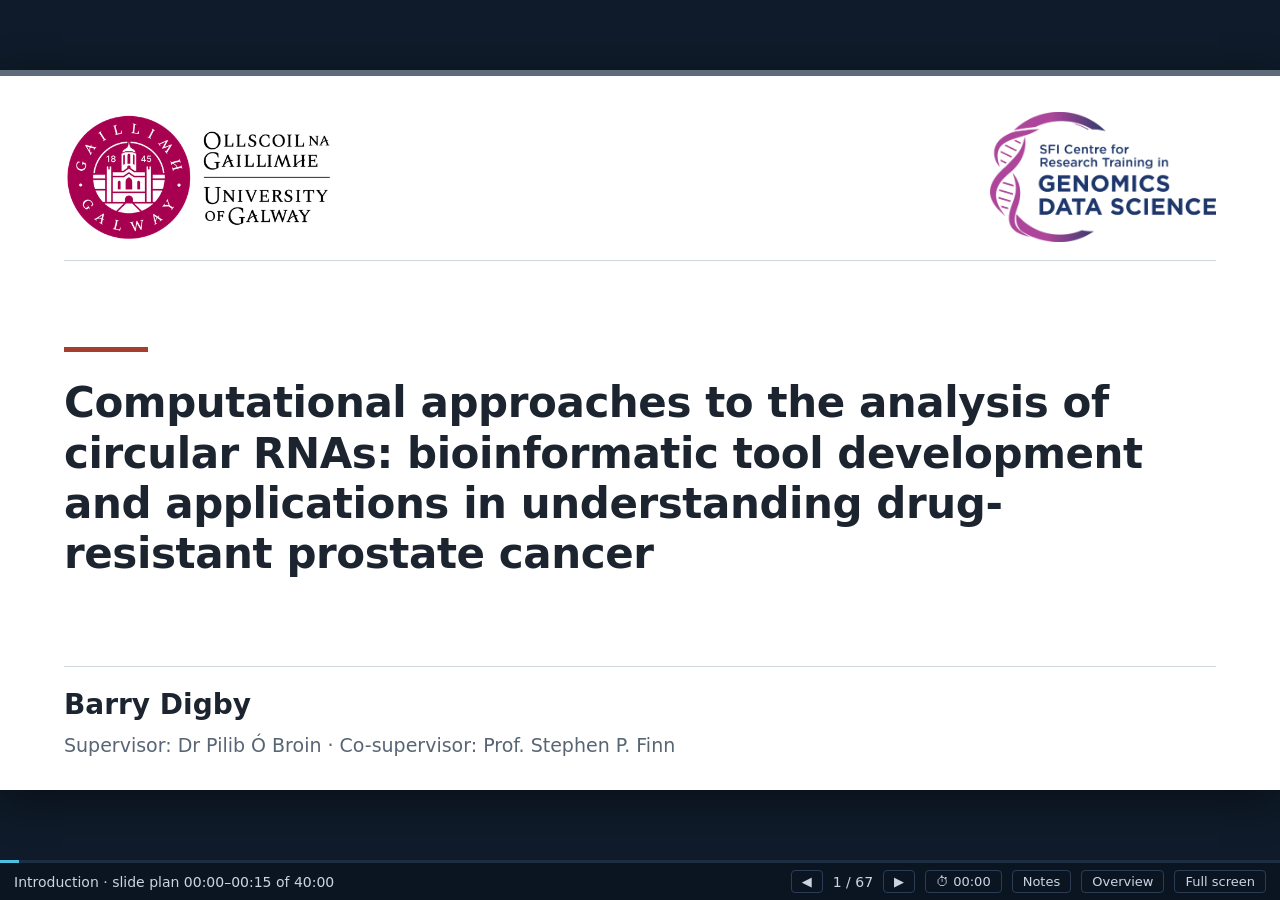
==== commit 09fe50da: "slides" ====
--- a/presentation/index.html
+++ b/presentation/index.html
@@ -1,1512 +1,1345 @@
-<!doctype html>
-<html lang="en-IE">
-<head>
-<meta charset="utf-8">
-<meta name="viewport" content="width=device-width, initial-scale=1">
-<title>Research showcase | Computational approaches to the analysis of circular RNAs</title>
-<!--
-  Chapter numbers follow the headings printed in the thesis; folder names differ:
-    Introduction/ = Ch1 | Chapter1/ = Ch2 (review) | Chapter2/ = Ch3 (nf-core/circrna)
-    Chapter4/ = Ch4 (pycircdb) | Chapter3/ = Ch5 (ceRNA signature) | Discussion/ = Ch6
-  Figures are read from the thesis folders, so keep this file in thesis/presentation/.
-  The showcase is planned for 24 minutes. Original detailed slides are retained
-  inside #viva-detail and treated by deck.js as untimed viva backup.
-  Each showcase slide has a planned duration in data-min and delivery notes.
--->
-<link rel="stylesheet" href="deck.css">
-</head>
-<body>
-
-<div id="viewport">
-<div id="stage">
-
-<!-- ============================ RESEARCH SHOWCASE (24 min) ============================ -->
-
-<section class="slide title showcase" data-sec="intro" data-min="0.25" data-title="Computational approaches to circular RNAs">
-  <img class="logo" src="../University_of_Galway_logo_2022.png" alt="University of Galway">
-  <div>
-    <p class="kicker">PhD research showcase &middot; Genomics Data Science</p>
-    <h1>Computational approaches to the analysis of circular RNAs</h1>
-    <p class="lead">Bioinformatic tool development and applications in understanding drug-resistant prostate cancer</p>
-  </div>
-  <div class="by"><strong>Barry Digby</strong>Supervisor: Dr Pilib &Oacute; Broin &middot; Co-supervisor: Prof. Stephen P. Finn<br>University of Galway</div>
-  <aside class="notes"><p>15 seconds. My thesis connects a clinical question in prostate cancer with the computational infrastructure needed to study circular RNAs. This is a 24-minute showcase: introduction 3 minutes, review 2, nf-core/circrna 5, pycircdb 4.5, prognostic modelling 7.5, and closing 2. Detailed material follows the thank-you slide as untimed viva backup.</p></aside>
-</section>
-
-<section class="slide showcase" data-sec="intro" data-min="0.75" data-title="The clinical challenge: treatment resistance">
-  <p class="kicker">Introduction &middot; Prostate cancer</p>
-  <h1>Prostate cancer can escape androgen-targeted treatment</h1>
-  <div class="body visual-split">
-    <div class="col">
-      <div class="story-card"><h3>Androgen receptor signalling</h3><p>Drives prostate cancer growth</p></div>
-      <div class="story-arrow">&darr;</div>
-      <div class="story-card"><h3>Enzalutamide</h3><p>Blocks androgen receptor signalling</p></div>
-      <div class="story-arrow">&darr;</div>
-      <div class="story-card emphasis"><h3>Resistance</h3><p>Disease progresses despite treatment</p></div>
-    </div>
-    <figure class="hero-figure"><img src="../Introduction/Figures/AR_mutations.png" alt="Genetic alterations across localised and metastatic prostate cancer states"><figcaption>Thesis Figure 1.4 &middot; Changing molecular landscape across disease states; Rebello et al., 2021.</figcaption></figure>
-  </div>
-  <aside class="notes"><p>45 seconds. Prostate cancer is one of the most frequently diagnosed cancers in men. The androgen receptor is a central therapeutic target. Enzalutamide improves survival in advanced disease, but resistance remains a major clinical challenge. Use the figure to convey molecular evolution, not to enumerate mutations. The resistance models in this thesis provide a biological context for identifying candidate RNA networks.</p></aside>
-</section>
-
-<section class="slide showcase" data-sec="intro" data-min="0.5" data-title="BCR: the clinical endpoint">
-  <p class="kicker">Introduction &middot; Clinical endpoint</p>
-  <h1>Biochemical recurrence is a measurable signal of relapse</h1>
-  <div class="body stack">
-    <div class="journey"><div class="story-card"><h3>Primary treatment</h3><p>PSA falls after prostatectomy</p></div><span class="connector">&rarr;</span><div class="story-card emphasis"><h3>PSA rises again</h3><p>Biochemical recurrence (BCR)</p></div><span class="connector">&rarr;</span><div class="story-card"><h3>Prognostic question</h3><p>Who is more likely to recur?</p></div></div>
-    <div class="definition"><strong>BCR after radical prostatectomy</strong><p>A confirmed rise in prostate-specific antigen (PSA) above 0.2 ng/mL.</p></div>
-    <p class="takeaway">Can RNA biology help identify patients at higher risk of recurrence?</p>
-  </div>
-  <p class="refs">Thesis Chapter 1; Amling et al., 2001. BCR definitions vary across retrospective cohorts.</p>
-  <aside class="notes"><p>30 seconds. Define BCR before using the acronym: a rise in PSA following primary treatment, with the definition shown specific to radical prostatectomy. It is an earlier biochemical endpoint, not synonymous with metastatic progression or enzalutamide resistance. Later, the thesis tests whether a resistance-informed RNA network carries prognostic information for this endpoint.</p></aside>
-</section>
-
-<section class="slide showcase" data-sec="intro" data-min="0.75" data-title="Why circular RNAs?">
-  <p class="kicker">Introduction &middot; Circular RNAs</p>
-  <h1>Circular RNAs connect RNA stability with regulatory biology</h1>
-  <div class="body visual-split">
-    <figure class="hero-figure"><img src="../Chapter1/Figures/Figure1.png" alt="Back-splicing and circular RNA biogenesis"><figcaption>Thesis Figure 2.1 &middot; Circular RNA biogenesis.</figcaption></figure>
-    <div class="col"><div class="story-card"><h3>Distinctive structure</h3><p>Back-splicing creates a covalently closed RNA loop</p></div><div class="story-card"><h3>Biomarker potential</h3><p>Stable and detectable in biofluids</p></div><div class="story-card emphasis"><h3>ceRNA hypothesis</h3><p>CircRNAs may bind miRNAs and alter repression of target mRNAs</p></div></div>
-  </div>
-  <p class="refs">Salzman et al., 2012; Hansen et al., 2013; Salmena et al., 2011; Digby et al., 2024.</p>
-  <aside class="notes"><p>45 seconds. Explain a back-splice junction as the downstream splice donor joining an upstream acceptor. The closed structure gives stability. Introduce competing endogenous RNA, or ceRNA: competition for shared miRNAs may influence mRNA abundance. This is a hypothesis used to construct candidate networks, not evidence that every circRNA acts as a sponge. With circRNA profiling less widely available than mRNA profiling, its association with prostate cancer outcome remains incompletely understood.</p></aside>
-</section>
-
-<section class="slide showcase" data-sec="intro" data-min="0.75" data-title="Thesis aims: detect, annotate, apply">
-  <p class="kicker">Thesis aims</p>
-  <h1>From reliable circRNA analysis to a clinical research question</h1>
-  <div class="body stack">
-    <div class="aim-grid"><div class="aim-card"><span class="chapter-tag">Chapter 3</span><h2>Detect</h2><p>How can circRNA analysis be made reproducible and accessible?</p><strong>nf-core/circrna</strong></div><div class="aim-card"><span class="chapter-tag">Chapter 4</span><h2>Annotate</h2><p>How can fragmented circRNA knowledge be connected?</p><strong>pycircdb</strong></div><div class="aim-card"><span class="chapter-tag">Chapter 5</span><h2>Apply</h2><p>Can a resistance-informed ceRNA network identify a BCR-associated gene signature?</p><strong>Prognostic modelling</strong></div></div>
-    <p class="takeaway">Chapter 2 maps the computational challenges that motivated the work.</p>
-  </div>
-  <aside class="notes"><p>45 seconds. State the research questions, rather than reciting a contents page. First establish which computational barriers exist. Then build reproducible detection and integrated annotation tools. Finally apply network-guided analysis to the prostate cancer question. These are complementary contributions; the prognostic analysis is not presented as a single end-to-end execution of the two tools.</p></aside>
-</section>
-
-<section class="slide showcase" data-sec="review" data-min="0.75" data-title="Review: mapping the computational landscape">
-  <p class="kicker">Chapter 2 &middot; Review &middot; BMC Genomics, 2024</p>
-  <h1>What makes circRNA analysis computationally challenging?</h1>
-  <div class="body visual-split">
-    <figure class="hero-figure"><img src="../Chapter1/Figures/Figure2.png" alt="Library preparation, alignment and validation strategies for circRNA detection"><figcaption>Thesis Figure 2.2 &middot; From library preparation to circRNA detection.</figcaption></figure>
-    <div class="col"><div class="story-card"><h3>Signal</h3><p>Low abundance and library preparation shape what can be detected</p></div><div class="story-card"><h3>Detection</h3><p>Different algorithms return different circRNA sets</p></div><div class="story-card"><h3>Interpretation</h3><p>Identifiers and annotations differ across databases</p></div></div>
-  </div>
-  <aside class="notes"><p>45 seconds. My review brought together the experimental and computational choices that determine an analysis. Focus on three practical barriers: capturing the signal, detecting it consistently, and connecting it to biological knowledge. Do not review every library protocol or algorithm.</p></aside>
-</section>
-
-<section class="slide showcase" data-sec="review" data-min="0.75" data-title="Review: two priorities for tool development">
-  <p class="kicker">Chapter 2 &middot; Key synthesis</p>
-  <h1>The review identified two practical priorities</h1>
-  <div class="body two-panels">
-    <div class="feature-panel"><span class="big-number">1</span><h2>Combine complementary evidence</h2><p>Benchmarking studies show substantial disagreement between detection tools.</p><div class="answer">Automate multi-tool consensus</div></div>
-    <div class="feature-panel"><span class="big-number">24</span><h2>Connect fragmented resources</h2><p>CircRNA databases catalogued, with heterogeneous identifiers and coordinates.</p><div class="answer">Harmonise annotation and access</div></div>
-  </div>
-  <p class="refs">Digby et al., 2024; Hansen et al., 2016; Gaffo et al., 2022; Vromman et al., 2023.</p>
-  <aside class="notes"><p>45 seconds. The contribution of the review was a synthesis that informed tool development. Consensus can reduce dependence on a single caller. Database harmonisation can make the resulting circRNAs interpretable. The 24 is the number of databases catalogued in the review, not the number integrated in pycircdb.</p></aside>
-</section>
-
-<section class="slide showcase" data-sec="review" data-min="0.5" data-title="Review to workflow: closing the first question">
-  <p class="kicker">Chapter 2 &middot; Answer and transition</p>
-  <h1>The methods existed; reproducible integration was the opportunity</h1>
-  <div class="body stack"><div class="question-banner"><span>Review question</span><p>Can existing approaches support reliable circRNA analysis?</p></div><p class="answer-large">Complementary methods are valuable &mdash; but combining them consistently requires infrastructure.</p><div class="next-question"><span>Next research question &middot; Chapter 3</span><p>Can we take raw reads through multi-tool detection and downstream analysis in one portable workflow?</p></div></div>
-  <aside class="notes"><p>30 seconds. Close the review question: no single algorithm or database removes all of the analytical challenges. This motivated reproducible integration rather than another isolated caller. Transition directly to the workflow developed in Chapter 3.</p></aside>
-</section>
-
-<section class="slide showcase" data-sec="nfcore" data-min="0.5" data-title="nf-core/circrna: the research question">
-  <p class="kicker">Chapter 3 &middot; nf-core/circrna &middot; BMC Bioinformatics, 2023</p>
-  <h1>One portable workflow, from sequencing reads to circRNA biology</h1>
-  <div class="body stack"><div class="question-banner"><span>Research question</span><p>How can multi-tool circRNA analysis be made reproducible and accessible?</p></div><div class="journey"><div class="story-card"><h3>Raw reads</h3><p>Paired-end sequencing</p></div><span class="connector">&rarr;</span><div class="story-card emphasis"><h3>nf-core/circrna</h3><p>Containerised Nextflow workflow</p></div><span class="connector">&rarr;</span><div class="story-card"><h3>Biological outputs</h3><p>Counts, targets and expression</p></div></div><p class="takeaway">A reusable research tool, not a bespoke analysis script.</p></div>
-  <aside class="notes"><p>30 seconds. Introduce my contribution as the integration of circRNA quantification, miRNA target prediction and differential expression in a single workflow, with nf-core engineering standards. It wraps established methods; the new work is the portable integration and evidence-based guidance.</p></aside>
-</section>
-
-<section class="slide showcase" data-sec="nfcore" data-min="0.75" data-title="nf-core/circrna: workflow design">
-  <p class="kicker">Chapter 3 &middot; Methods</p>
-  <h1>Modular analysis with reproducibility built in</h1>
-  <div class="body stack"><figure class="hero-figure wide-figure"><img src="../Chapter2/Figures/figure1.png" alt="nf-core/circrna workflow: discovery, miRNA prediction and differential expression"><figcaption>Thesis Figure 3.1 &middot; Workflow architecture.</figcaption></figure><div class="pill-row"><span>Up to 7 detection tools</span><span>Versioned containers</span><span>Local &middot; HPC &middot; Cloud</span></div></div>
-  <aside class="notes"><p>45 seconds. Walk left to right through the figure once. Reads enter the discovery module. Optional modules predict miRNA targets and analyse differential expression. Containers pin the software environment; Nextflow separates analysis logic from execution infrastructure. Avoid listing aligners, dependencies or command-line flags.</p></aside>
-</section>
-
-<section class="slide showcase" data-sec="nfcore" data-min="1" data-title="nf-core/circrna: consensus performance">
-  <p class="kicker">Chapter 3 &middot; Results &middot; Simulation benchmark</p>
-  <h1>Multi-tool consensus combined high precision with high sensitivity</h1>
-  <div class="body stack"><div class="metric-grid"><div class="metric"><strong>99.83<span>%</span></strong><p>Precision</p></div><div class="metric"><strong>96.12<span>%</span></strong><p>Sensitivity</p></div><div class="metric"><strong>97.94<span>%</span></strong><p>F1 score</p></div></div><div class="definition"><strong>Consensus: detected by at least two tools</strong><p>Evaluated against 7,267 simulated circRNAs; at least two back-splice junction reads per call.</p></div><p class="takeaway">Evidence-based guidance for combining circRNA callers.</p></div>
-  <p class="refs">Digby et al., 2023 &middot; Thesis Table 3.3. Performance is specific to the simulated dataset.</p>
-  <aside class="notes"><p>60 seconds. Briefly define precision as the proportion of calls that are correct, and sensitivity as the proportion of simulated circRNAs recovered. My evaluation compared individual callers and combinations. Consensus across the seven-tool pool achieved these values. The combinatorial analysis also showed that three complementary tools with support from two could achieve strong F1 performance at lower computational cost; do not conflate that result with these full-pool consensus numbers.</p></aside>
-</section>
-
-<section class="slide showcase" data-sec="nfcore" data-min="1" data-title="nf-core/circrna: published-data demonstration">
-  <p class="kicker">Chapter 3 &middot; Results &middot; Published-data re-analysis</p>
-  <h1>Recovering published findings and expanding the candidate set</h1>
-  <div class="body visual-split"><figure class="hero-figure"><img src="../Chapter2/Figures/figure2.png" alt="Overlap between nf-core/circrna calls and the original C. elegans study"><figcaption>Thesis Figure 3.2 &middot; Six <em>C. elegans</em> samples, PRJNA742881.</figcaption></figure><div class="col"><div class="metric compact"><strong>4,435</strong><p>CircRNAs shared with the original study</p></div><div class="metric compact"><strong>2,420</strong><p>Additional circRNA candidates</p></div><p class="caption-note">A reproducible re-analysis, with new candidates for follow-up.</p></div></div>
-  <p class="refs">Digby et al., 2023; Cao et al., 2021. Additional calls are computational candidates, not experimentally validated circRNAs.</p>
-  <aside class="notes"><p>60 seconds. Move from simulation to a published dataset: wild type and fust-1 mutant, three replicates each. The re-analysis recovered a large shared circRNA set and yielded additional candidates. Point to the overlap and distribution rather than reading each panel. This demonstrates application and reproducibility, not proof that additional calls are all true.</p></aside>
-</section>
-
-<section class="slide showcase" data-sec="nfcore" data-min="1" data-title="nf-core/circrna: interpretable outputs">
-  <p class="kicker">Chapter 3 &middot; Results &middot; From counts to interpretation</p>
-  <h1>Analysis-ready outputs in a single execution</h1>
-  <div class="body stack"><figure class="hero-figure wide-figure"><img src="../Chapter2/Figures/figure3.png" alt="Differential expression outputs showing heatmap, PCA and volcano plot"><figcaption>Thesis Figure 3.3 &middot; Differential expression heatmap, sample relationships and volcano plot.</figcaption></figure><div class="pill-row"><span>CircRNA count matrices</span><span>miRNA target predictions</span><span>Differential expression</span></div></div>
-  <aside class="notes"><p>60 seconds. These outputs show what a researcher receives, rather than another benchmark. Point out the heatmap, PCA and volcano plot. Linear host-gene information is incorporated into the expression analysis, and target predictions connect the detected circRNAs with a possible regulatory role. Emphasise reduced manual hand-offs and an analysis that can be rerun.</p></aside>
-</section>
-
-<section class="slide showcase" data-sec="nfcore" data-min="0.75" data-title="nf-core/circrna: answer and next question">
-  <p class="kicker">Chapter 3 &middot; Answer and transition</p>
-  <h1>A reproducible route from reads to candidate circRNAs</h1>
-  <div class="body stack"><div class="answer-large">Containerised multi-tool consensus provides reproducible circRNA quantification, with benchmark-derived default parameters.</div><div class="pill-row"><span>Integrated</span><span>Reproducible</span><span>nf-core standards</span></div><div class="next-question"><span>Next research question &middot; Chapter 4</span><p>Once a circRNA is detected, how do we connect it to knowledge spread across different databases?</p></div></div>
-  <aside class="notes"><p>45 seconds. Answer the opening question explicitly. Consensus calling within a containerised workflow makes the analysis reproducible and accessible without requiring users to connect every tool themselves. Detection alone is not interpretation. The next chapter addresses a different, complementary bottleneck: connecting circRNA coordinates to existing annotation.</p></aside>
-</section>
-
-<section class="slide showcase" data-sec="pycircdb" data-min="0.75" data-title="pycircdb: one circRNA, many names">
-  <p class="kicker">Chapter 4 &middot; pycircdb &middot; Bioinformatics Advances, accepted 2026</p>
-  <h1>One circRNA can have many database identities</h1>
-  <div class="body stack"><div class="identity-hub"><code>chr1:27087346-27089776|+</code><span>hg19</span></div><div class="identity-grid"><div><small>Arraystar</small><strong>ASCRP3003018</strong></div><div><small>circAtlas</small><strong>hsa-ARID1A_0002</strong></div><div><small>circBank</small><strong>hsa_ARID1A_0003300</strong></div><div><small>circBase</small><strong>hsa_circ_0006913</strong></div></div><p class="takeaway">How can these identities and annotations be queried together?</p></div>
-  <p class="refs">Digby et al., 2026 (accepted) &middot; Thesis Chapter 4.</p>
-  <aside class="notes"><p>45 seconds. Use a single concrete example instead of a comparison table. This circRNA maps to different names in four databases. Different genome builds and coordinate conventions compound the problem. My research question was how to make this fragmented information available through a consistent, programmatic interface.</p></aside>
-</section>
-
-<section class="slide showcase" data-sec="pycircdb" data-min="0.75" data-title="pycircdb: harmonising the resources">
-  <p class="kicker">Chapter 4 &middot; Methods</p>
-  <h1>Harmonised coordinates connect nine resources</h1>
-  <div class="body stack"><div class="journey"><div class="story-card"><h3>9 source databases</h3><p>Identifiers, sequences and interactions</p></div><span class="connector">&rarr;</span><div class="story-card emphasis"><h3>Harmonise</h3><p>0-based coordinates<br>hg19 &harr; hg38</p></div><span class="connector">&rarr;</span><div class="story-card"><h3>Query together</h3><p>One configurable command-line interface</p></div></div><div class="database-cloud"><span>Arraystar</span><span>circAtlas</span><span>circBank</span><span>circBase</span><span>CircNet</span><span>CIRCpedia</span><span>circRNADb</span><span>CSCD</span><span>exoRBase</span></div><p class="takeaway">Versioned data and provenance make annotation reproducible.</p></div>
-  <aside class="notes"><p>45 seconds. Describe the data engineering: standardise coordinate conventions and cross-map assemblies using liftOver, retaining source identifiers and provenance. Nine resources contribute different data types; eight supply identifiers for the annotation module. Do not imply that all nine provide sequences or interaction data.</p></aside>
-</section>
-
-<section class="slide showcase" data-sec="pycircdb" data-min="0.75" data-title="pycircdb: four routes to biological context">
-  <p class="kicker">Chapter 4 &middot; Methods &middot; Software design</p>
-  <h1>From coordinates to biological context</h1>
-  <div class="body visual-split"><figure class="hero-figure"><img src="../Chapter4/Figures/Figure_1.png" alt="pycircdb input, matching and annotation modules"><figcaption>Thesis Figure 4.1 &middot; pycircdb workflow.</figcaption></figure><div class="module-grid"><div class="story-card"><h3>annotate</h3><p>Identifiers and host genes</p></div><div class="story-card"><h3>fasta</h3><p>CircRNA sequences</p></div><div class="story-card"><h3>mirna</h3><p>Predicted miRNA interactions</p></div><div class="story-card"><h3>rbp</h3><p>RNA-binding protein interactions</p></div></div></div>
-  <aside class="notes"><p>45 seconds. Walk through the figure at module level, not through its example coordinates. A user supplies circRNAs and chooses the outputs needed. Partitioned Parquet storage means only relevant data are retrieved. The workflow produces annotation and an execution report, making the evidence behind the result traceable.</p></aside>
-</section>
-
-<section class="slide showcase" data-sec="pycircdb" data-min="0.75" data-title="pycircdb: retrieval and annotation yield">
-  <p class="kicker">Chapter 4 &middot; Results &middot; Retrieval checks</p>
-  <h1>Connecting real circRNA calls to existing knowledge</h1>
-  <div class="body two-panels"><div class="feature-panel"><span class="big-number">6 / 6</span><h2>Demonstration circRNAs</h2><p>Expected identifiers retrieved from all eight annotation databases.</p></div><div class="feature-panel"><span class="big-number">&gt;97%</span><h2>Annotation yield</h2><p>For high-confidence input sets of 100, 1,000 and 10,000 circRNAs, across all four modules.</p></div></div>
-  <p class="refs">Digby et al., 2026 (accepted). High-confidence input: &ge;3 BSJ reads and support from &ge;3 of 7 quantification tools.</p>
-  <aside class="notes"><p>45 seconds. Distinguish two tests. The small demonstration checks identifier retrieval against expected database identifiers. The larger real-data inputs assess annotation yield at several input sizes. Yield is the proportion linked to database information, not an estimate of biological annotation accuracy. This is useful infrastructure for bringing detected circRNAs into biological analyses.</p></aside>
-</section>
-
-<section class="slide showcase" data-sec="pycircdb" data-min="0.75" data-title="pycircdb: scale on workstation hardware">
-  <p class="kicker">Chapter 4 &middot; Results &middot; Computational scale</p>
-  <h1>Hundreds of thousands of circRNAs, in about a minute</h1>
-  <div class="body stack"><div class="metric-grid"><div class="metric"><strong>300,000</strong><p>Input circRNAs</p></div><div class="metric"><strong>66.7<span> s</span></strong><p>Runtime</p></div><div class="metric"><strong>3.8<span> GB</span></strong><p>Peak RAM</p></div></div><div class="definition"><strong>All four modules in the reported benchmark</strong><p>Partitioned storage and selective retrieval avoid loading every database into memory.</p></div><p class="takeaway">Large-scale annotation without a dedicated database server.</p></div>
-  <p class="refs">Digby et al., 2026 (accepted) &middot; Thesis Chapter 4 benchmark. The 300,000-input set is randomly sampled; annotation yield differs from the high-confidence sets.</p>
-  <aside class="notes"><p>45 seconds. Give the scale, runtime and memory once. These numbers describe the reported benchmark, not a guarantee for every machine or input. This large random set is a scaling test, distinct from the high-confidence inputs on the preceding slide. The practical achievement is making large annotation queries feasible on workstation-class hardware.</p></aside>
-</section>
-
-<section class="slide showcase" data-sec="pycircdb" data-min="0.75" data-title="pycircdb: answer and next question">
-  <p class="kicker">Chapter 4 &middot; Answer and transition</p>
-  <h1>Fragmented circRNA knowledge becomes queryable</h1>
-  <div class="body stack"><div class="answer-large">Coordinate harmonisation across nine databases makes circRNA annotation programmatic, versioned and reproducible.</div><div class="pill-row"><span>Batch annotation</span><span>Interaction retrieval</span><span>Traceable outputs</span></div><div class="next-question"><span>Next research question &middot; Chapter 5</span><p>Can circRNA-linked regulatory networks reveal a gene signature associated with prostate cancer recurrence?</p></div></div>
-  <aside class="notes"><p>45 seconds. Close the annotation question: coordinate harmonisation allows users to connect circRNA identities, sequences and interactions without manually navigating resource-specific formats. Transition from tool development to application. The next study uses database-guided RNA interactions; do not claim that it directly ran the entire nf-core/circrna and pycircdb stack.</p></aside>
-</section>
-
-<section class="slide showcase" data-sec="cerna" data-min="0.75" data-title="ceRNA modelling: the question and cohorts">
-  <p class="kicker">Chapter 5 &middot; ceRNA prognostic modelling &middot; Scientific Reports, under review 2026</p>
-  <h1>Can resistance-informed RNA biology help predict recurrence?</h1>
-  <div class="body stack"><div class="question-banner"><span>Research question</span><p>Can a ceRNA network guide selection of a BCR-associated mRNA signature?</p></div><div class="cohort-grid"><div class="cohort-card"><span>Derivation</span><strong>1,506 <small>patients</small></strong><p>9 cohorts &middot; model development and internal&ndash;external validation</p></div><div class="cohort-card"><span>External validation</span><strong>36 <small>patients</small></strong><p>22 BCR events &middot; GSE46602<br>Fixed model coefficients</p></div></div><p class="caption-note">Sample sizes after removal of patients with missing BCR information.</p></div>
-  <p class="refs">Thesis Table 5.S3: derivation n = 248 + 77 + 200 + 99 + 105 + 91 + 92 + 463 + 131.</p>
-  <aside class="notes"><p>60 seconds. The question is whether regulatory-network information can constrain feature selection before survival modelling. State both sample sizes out loud. The derivation total is the sum of the nine cohorts in Table 5.S3. External validation uses 36 patients with 22 BCR events and fixed coefficients. CIT and GSE54460 also share a series accession in the source table; the total here follows the thesis cohort labels, not a newly verified patient-level deduplication.</p></aside>
-</section>
-
-<section class="slide showcase" data-sec="cerna" data-min="1" data-title="ceRNA modelling: from resistance to network">
-  <p class="kicker">Chapter 5 &middot; Methods and network result</p>
-  <h1>A biological network narrows the candidate gene space</h1>
-  <div class="body stack"><div class="journey"><div class="story-card"><h3>Disease + resistance</h3><p>Concordant differential expression</p></div><span class="connector">&rarr;</span><div class="story-card"><h3>Predicted interactions</h3><p>CircRNA&ndash;miRNA&ndash;mRNA</p></div><span class="connector">&rarr;</span><div class="story-card emphasis"><h3>ceRNA filtering</h3><p>Opposing changes in paired RNAs</p></div></div><div class="metric-grid network-metrics"><div class="metric"><strong>124</strong><p>CircRNAs</p></div><div class="metric"><strong>38</strong><p>miRNAs</p></div><div class="metric"><strong>817</strong><p>mRNAs</p></div></div><p class="caption-note">Inputs: 2 circRNA, 7 miRNA and 5 mRNA datasets, including in-house LNCaP expression data.</p></div>
-  <p class="refs">Digby et al., 2026 (under review) &middot; Thesis Chapter 5; small RNA-seq deposited at GSE312115.</p>
-  <aside class="notes"><p>75 seconds. Explain the biological restriction before the model. Select RNA changes shared between disease-associated and enzalutamide-resistance contrasts; the circRNA disease contrast is high versus low Gleason grade, not tumour versus normal. Connect candidates using database-guided interactions, then retain inverse directions for circRNA-miRNA and miRNA-mRNA pairs. The resulting network contains 124 circRNAs, 38 miRNAs and 817 mRNAs. This network is a feature-selection prior, not a demonstrated causal mechanism.</p></aside>
-</section>
-
-<section class="slide showcase" data-sec="cerna" data-min="0.75" data-title="ceRNA modelling: the 23-gene signature">
-  <p class="kicker">Chapter 5 &middot; Methods &middot; Model development</p>
-  <h1>Network-guided selection yielded a 23-gene signature</h1>
-  <div class="body stack"><div class="journey"><div class="story-card"><h3>679 network mRNAs</h3><p>Available across the cohorts<br>+ PSA and Gleason score</p></div><span class="connector">&rarr;</span><div class="story-card"><h3>CoxBoost</h3><p>Feature selection<br>Proportional-hazards checks</p></div><span class="connector">&rarr;</span><div class="story-card emphasis"><h3>23 genes</h3><p>Final prognostic signature</p></div></div><div class="validation-strip"><span>200 bootstrap resamples</span><span>9-cohort internal&ndash;external validation</span><span>Independent external cohort</span></div><p class="takeaway">Biology-guided feature selection, evaluated beyond the derivation fit.</p></div>
-  <aside class="notes"><p>60 seconds. Of the 817 network mRNAs, 679 were available for modelling; PSA and Gleason were also candidate predictors. CoxBoost selected 26 non-zero coefficients and proportional-hazards checks removed three, yielding 23 genes. Explain the three layers of evaluation: bootstrapping estimates optimism, holding out each cohort assesses transportability, and an independent external cohort evaluates the fixed final model. Do not suggest that the final model includes clinical predictors.</p></aside>
-</section>
-
-<section class="slide showcase" data-sec="cerna" data-min="1" data-title="ceRNA modelling: derivation performance">
-  <p class="kicker">Chapter 5 &middot; Results &middot; Derivation n = 1,506</p>
-  <h1>The signature stratified time to biochemical recurrence</h1>
-  <div class="body visual-split"><figure class="hero-figure"><img src="../Chapter3/Figures/Figure_1.png" alt="Derivation results: gene effects, recurrence-free survival and time-dependent ROC curves"><figcaption>Thesis Figure 5.1 &middot; Gene effects, Kaplan&ndash;Meier and time-dependent ROC.</figcaption></figure><div class="col"><div class="metric compact"><strong>0.73</strong><p>Apparent Harrell&rsquo;s C</p></div><div class="metric compact"><strong>0.68</strong><p>Optimism-corrected C</p></div><div class="result-note"><strong>Reported HR* 1.385</strong><p>95% CI 1.15&ndash;1.62<br>High versus low risk</p></div></div></div>
-  <p class="refs">*The reported &ldquo;HR&rdquo; is actually the log-hazard ratio (Cox coefficient), not an exponentiated HR. HR = exp(1.385) &asymp; 3.99 (95% CI 3.16&ndash;5.05). This correction concerns the risk-group summary, not the individual-gene HRs in panel A.</p>
-  <aside class="notes"><p>75 seconds. Point to separation of the recurrence-free survival curves. Apparent discrimination is 0.73, falling to about 0.68 after bootstrap optimism correction that repeats selection. Both values belong in the showcase so the result is not overstated. Read the asterisk explicitly: the value reported as HR in the thesis is a log-hazard ratio. On the conventional HR scale it is approximately four. Time-dependent AUC was 0.75 at one, three and five years.</p></aside>
-</section>
-
-<section class="slide showcase" data-sec="cerna" data-min="1.25" data-title="ceRNA modelling: external validation">
-  <p class="kicker">Chapter 5 &middot; Results &middot; External validation n = 36 &middot; 22 BCR events &middot; GSE46602</p>
-  <h1>Prognostic separation extended to an independent cohort</h1>
-  <div class="body stack"><figure class="hero-figure wide-figure"><img src="../Chapter3/Figures/Figure_3.png" alt="External validation: recurrence-free survival curves and time-dependent ROC curves for 36 patients"><figcaption>Thesis Figure 5.3 &middot; External cohort; model coefficients fixed.</figcaption></figure><div class="result-row"><div><strong>C = 0.71</strong><span>External discrimination</span></div><div><strong>AUC = 0.87</strong><span>At 5 years</span></div><div><strong>Reported HR* = 1.48</strong><span>95% CI 0.52&ndash;2.44</span></div></div></div>
-  <p class="refs">*The reported &ldquo;HR&rdquo; is actually the log-hazard ratio (Cox coefficient): HR = exp(1.48) &asymp; 4.39 (95% CI 1.68&ndash;11.47). Estimates are from a small external cohort (n = 36).</p>
-  <aside class="notes"><p>90 seconds. Stress that the model coefficients were not refitted to these 36 patients. The signature separated risk groups and achieved C of 0.71. The five-year AUC was 0.87; present it as a time-specific result from a small cohort, not a universal accuracy figure. Explain the log-hazard footnote once more if needed. The separate internal-external validation across the nine derivation cohorts also assessed transportability; detailed calibration and heterogeneity results are available in the viva backup. Close on evidence of prognostic association, not clinical readiness.</p></aside>
-</section>
-
-<section class="slide showcase" data-sec="cerna" data-min="1.25" data-title="ceRNA modelling: established biology in the signature">
-  <p class="kicker">Chapter 5 &middot; Results &middot; Signature genes</p>
-  <h1>The network recovers established prostate cancer biology</h1>
-  <div class="body stack"><div class="gene-grid"><div class="gene"><div class="gene-head"><em>SFRP4</em><span class="lfc up">&uarr; 1.40</span></div><p>Wnt pathway modulator; predicts PCa aggressiveness; component of Oncotype DX</p></div><div class="gene"><div class="gene-head"><em>BGN</em><span class="lfc up">&uarr; 1.37</span></div><p>Matrix proteoglycan; overexpression associated with BCR; used in Oncotype DX</p></div><div class="gene"><div class="gene-head"><em>BHLHE40</em><span class="lfc down">&darr; 1.95</span></div><p>Circadian repressor; circadian factors disrupted by enzalutamide in CRPC</p></div><div class="gene"><div class="gene-head"><em>PDCD4</em><span class="lfc down">&darr; 0.79</span></div><p>Tumour suppressor governing proliferation, apoptosis and castration resistance</p></div><div class="gene"><div class="gene-head"><em>NEU3</em><span class="lfc up">&uarr; 0.51</span></div><p>Sialidase inducing AR and PSA expression in LNCaP cells</p></div><div class="gene"><div class="gene-head"><em>B4GALT1</em><span class="lfc down">&darr; 0.45</span></div><p>Silenced by AKR1C3 in CRPC, facilitating progression</p></div></div><p class="takeaway">Directions of change agree with the literature; two genes feature in a commercial assay.</p></div>
-  <p class="refs">logFC in prostate cancer and enzalutamide-resistant samples (&uarr; up, &darr; down). Digby et al., 2026 (under review); Knezevic et al., 2013; Jacobsen et al., 2017; Linder et al., 2022; Zennami et al., 2019; Kawamura et al., 2012; Wang et al., 2020.</p>
-  <aside class="notes"><p>75 seconds. Use this slide to establish credibility: the network recovered genes with prior links to prostate cancer progression, castration resistance and AR signalling. SFRP4 and BGN are the only two genes shared with published signatures, and both appear in Oncotype DX. BHLHE40 connects to circadian dysregulation under enzalutamide; NEU3 to AR and PSA induction in LNCaP cells; B4GALT1 to AKR1C3-mediated silencing in CRPC. SPARC is the exception: the literature associates high expression with metastasis, whereas our network shows downregulation, which is consistent with other reports of lower expression in prostate cancer. Individual hazard ratios have confidence intervals spanning 1 and the signature acts as a multivariable index; do not present any single gene as an independent prognostic marker.</p></aside>
-</section>
-
-<section class="slide showcase" data-sec="cerna" data-min="1" data-title="ceRNA modelling: understudied candidates">
-  <p class="kicker">Chapter 5 &middot; Results &middot; Signature genes</p>
-  <h1>…and nominates understudied candidates for prostate cancer</h1>
-  <div class="body stack"><div class="gene-grid"><div class="gene novel"><div class="gene-head"><em>SS18L2</em><span class="lfc up">&uarr; 0.54</span></div><p>No prior prostate cancer reports; knockdown induces G2/M arrest and apoptosis in breast cancer cells</p></div><div class="gene novel"><div class="gene-head"><em>RBM47</em><span class="lfc up">&uarr; 0.36</span></div><p>RNA-binding tumour suppressor regulating splicing in breast and renal cancer</p></div><div class="gene novel"><div class="gene-head"><em>BTN3A1</em><span class="lfc down">&darr; 1.41</span></div><p>Immune regulator; low expression associated with worse outcome in breast and lung cancer</p></div><div class="gene novel"><div class="gene-head"><em>MTERF4</em><span class="lfc up">&uarr; 1.04</span></div><p>Mitochondrial transcription terminator; overexpression promotes proliferation in HeLa cells</p></div><div class="gene novel"><div class="gene-head"><em>RAB11FIP2</em><span class="lfc down">&darr; 0.76</span></div><p>Rab11 effector; linked to angiogenesis and poor prognosis in colorectal cancer</p></div><div class="gene novel"><div class="gene-head"><em>CNBD2</em><span class="lfc up">&uarr; 0.45</span></div><p>Prognostic marker in pancreatic cancer</p></div></div><p class="takeaway">21 of 23 genes are absent from the published signatures compared: candidates for functional follow-up.</p></div>
-  <p class="refs">logFC in prostate cancer and enzalutamide-resistant samples (&uarr; up, &darr; down). Digby et al., 2026 (under review); Liang et al., 2021; Vanharanta et al., 2014; Wang et al., 2023; Yu et al., 2011; Dong et al., 2018; Yedier-Bayram et al., 2022.</p>
-  <aside class="notes"><p>60 seconds. This is the distinctive part of the signature. Roles are drawn from other cancers or cell types, so they are hypotheses for prostate cancer, not established mechanisms. SS18L2 has no prior prostate cancer reports; upregulation in prostate cancer and enzalutamide-resistant cells with a positive association with BCR warrants follow-up. BTN3A1 points to immune regulation, RBM47 to post-transcriptional control through splicing, MTERF4 to mitochondrial gene expression. Distinct gene content, together with moderate external discrimination, supports the use of network topology as a prior for feature selection; it does not show superiority over published panels.</p></aside>
-</section>
-
-<section class="slide showcase" data-sec="cerna" data-min="0.5" data-title="ceRNA modelling: answering the question">
-  <p class="kicker">Chapter 5 &middot; Answer</p>
-  <h1>A resistance-informed network revealed a BCR-associated signature</h1>
-    <div class="body stack"><div class="answer-large">A ceRNA network shared by prostate cancer and enzalutamide resistance constrained feature selection to a 23-gene signature with prognostic signal in an independent cohort.</div><div class="aim-grid"><div class="story-card"><h3>Biological connection</h3><p>Disease- and resistance-associated RNA changes</p></div><div class="story-card"><h3>Distinct gene set</h3><p>21 of 23 genes absent from the published signatures compared</p></div><div class="story-card"><h3>Transparent evaluation</h3><p>Optimism correction, cross-cohort and external validation</p></div></div><p class="takeaway">An mRNA prognostic signature informed by circRNA biology.</p></div>
-    <aside class="notes"><p>45 seconds. Answer the research question without converting association into causation. The network guided a candidate prognostic signature that is largely distinct from published panels; distinct does not mean superior. It does not show that the circRNAs cause resistance, nor does the model directly measure circRNAs. Now bring the three contributions together.</p></aside></section>
-
-<section class="slide showcase" data-sec="disc" data-min="1.25" data-title="Thesis contributions">
-  <p class="kicker">Research contributions</p>
-  <h1>Tools to study circRNAs. A framework to connect them to outcome.</h1>
-  <div class="body stack"><div class="aim-grid"><div class="aim-card"><span class="chapter-tag">Detect</span><h2>nf-core/circrna</h2><p>Reproducible, multi-tool analysis from raw reads</p><strong>BMC Bioinformatics &middot; 2023</strong></div><div class="aim-card"><span class="chapter-tag">Annotate</span><h2>pycircdb</h2><p>Harmonised access to nine circRNA resources</p><strong>Bioinformatics Advances &middot; accepted</strong></div><div class="aim-card"><span class="chapter-tag">Apply</span><h2>ceRNA modelling</h2><p>A network-guided, 23-gene prognostic signature</p><strong>Scientific Reports &middot; under review</strong></div></div><p class="takeaway">A foundation for reproducible circRNA research, informed by a published review.</p></div>
-  <aside class="notes"><p>60 seconds. Return to the aims slide and close each loop in the same order: a reproducible workflow for detection, a harmonised interface for annotation, and a network-guided approach to prognostic gene discovery. The review, published in BMC Genomics in 2024, provided the synthesis motivating the computational work. Emphasise reusable software and a transparent analytical framework as lasting outputs. No limitations or future-work tour: those belong in the viva.</p></aside>
-</section>
-
-<section class="slide showcase title" data-sec="disc" data-min="0.75" data-title="Thank you and acknowledgements">
-  <img class="logo" src="../University_of_Galway_logo_2022.png" alt="University of Galway">
-  <div><p class="kicker">Acknowledgements</p><h1>Thank you</h1><p class="lead">Dr Pilib &Oacute; Broin &middot; Prof. Stephen P. Finn<br>Collaborators, colleagues, friends and family</p></div>
-  <div class="resource-links"><a href="https://nf-co.re/circrna">nf-co.re/circrna</a><a href="https://pypi.org/project/pycircdb/">pycircdb on PyPI</a><a href="https://github.com/BarryDigby/pca_network">Prognostic analysis code</a></div>
-  <aside class="notes"><p>60 seconds. Thank supervisors and collaborators, then colleagues, friends and family. Finish with the take-home message: computational tools can make circRNA research more reproducible, and circRNA-linked networks can provide a useful route into prognostic discovery. Stop here at 24 minutes. The next slide begins untimed viva backup; do not advance into it during the departmental showcase.</p></aside>
-</section>
-
-<!-- Original detailed deck retained for viva discussion, not part of the showcase. -->
-<div id="viva-detail">
-<!-- ============================ INTRODUCTION (4 min) ============================ -->
-
-<section class="slide title" data-sec="intro" data-min="0.5" data-title="Title">
-  <img class="logo" src="../University_of_Galway_logo_2022.png" alt="University of Galway">
-  <div>
-    <p class="kicker">Doctor of Philosophy in Genomics Data Science</p>
-    <h1>Computational approaches to the analysis of circular RNAs: bioinformatic tool development and applications in understanding drug-resistant prostate cancer</h1>
-  </div>
-  <div class="by">
-    <strong>Barry Digby</strong>
-    Supervisor: Dr Pilib &Oacute; Broin &middot; Co-supervisor: Prof. Stephen P. Finn<br>
-    School of Mathematical and Statistical Sciences and Institute for Health Discovery and Innovation, University of Galway
-  </div>
-  <aside class="notes"><p>Plan: 40 minutes. Background (4), Chapter 2 review (5), Chapter 3 nf-core/circrna (9), Chapter 4 pycircdb (7), Chapter 5 ceRNA signature (10.25), discussion (4.75). Supplementary slides follow slide 43 for likely questions.</p></aside>
-</section>
-
-<section class="slide" data-sec="intro" data-min="1" data-title="Prostate cancer and androgen receptor signalling">
-  <p class="kicker">Introduction &middot; Chapter 1</p>
-  <h1>Androgen receptor signalling and resistance to androgen-targeted therapy in prostate cancer</h1>
-  <div class="body c2" style="grid-template-columns:1.1fr .9fr">
-    <div class="col">
-      <ul class="t sm">
-        <li>Prostate cancer (PCa) is the second most frequently diagnosed cancer in men; disease growth is driven by androgen receptor (AR) signalling.</li>
-        <li>Androgen deprivation therapy (ADT) and second-generation antiandrogens (enzalutamide, abiraterone) are standard for advanced disease.</li>
-        <li>Approximately 35% of men experience biochemical recurrence (BCR) after primary treatment (PSA &gt; 0.2 ng/mL, confirmed).</li>
-        <li>Enzalutamide improves overall survival (4.8 months), but 20&ndash;40% of patients are intrinsically resistant and all acquire resistance.</li>
-      </ul>
-    </div>
-    <figure style="--fh:300px">
-      <img src="../Introduction/Figures/AR_mutations.png" alt="Genetic alterations in localised, mCSPC and mCRPC prostate cancer">
-      <figcaption>Thesis Figure 1.4. Genetic alterations in localised, metastatic castration-sensitive (mCSPC) and castration-resistant (mCRPC) disease. Reproduced from Rebello et al., 2021 with permission.</figcaption>
-    </figure>
-  </div>
-  <p class="refs">Sung et al., 2021; Rans et al., 2022; Amling et al., 2001;   Scher et al., 2012; Cornford et al., 2017; Rebello et al., 2021.</p>
-    <aside class="notes"><p>~1 min. Establish the clinical problem: disease progression after androgen-targeted therapy and the need for prognostic markers of recurrence. The figure is context only; do not walk through the resistance mechanisms (AR amplification, ligand-binding domain mutations, AR-V7), which Chapter 1 covers. The next slide moves straight to diagnostic and prognostic tests.</p></aside>
-</section>
-
-<section class="slide" data-sec="intro" data-min="0.75" data-title="Established prognostic biomarkers">
-  <p class="kicker">Introduction &middot; Chapter 1</p>
-  <h1>Established molecular prognostic assays are predominantly mRNA-based</h1>
-  <div class="body stack">
-    <table class="tbl">
-      <tr><th>Assay</th><th>Analytes</th><th>Reported performance</th></tr>
-      <tr><td>PHI</td><td>Total PSA, %free PSA, [&minus;2]proPSA</td><td>AUC 0.74, versus 0.56 for total PSA (Stephan et al., 2013)</td></tr>
-      <tr><td>SelectMDx</td><td><em>DLX1</em>, <em>HOXC6</em> mRNA with clinical risk factors</td><td>Reduces overdiagnosis and overtreatment at PSA &gt; 3 ng/mL (Dijkstra et al., 2017)</td></tr>
-      <tr><td>Oncotype DX GPS</td><td>12 cancer-related and 5 reference genes</td><td>Score 0&ndash;100; prognostic for adverse pathology (Klein et al., 2014)</td></tr>
-      <tr><td>Prolaris</td><td>31 cell-cycle progression genes</td><td>HR 1.77 per unit for BCR (95% CI 1.40&ndash;2.22; Cuzick et al., 2011)</td></tr>
-      <tr><td>Decipher</td><td>22 genes</td><td>AUC 0.78 (BCR) and 0.80 (metastasis) in 139 patients after radical prostatectomy (Den et al., 2014)</td></tr>
-    </table>
-  </div>
-  <p class="refs">Stephan et al., 2013; Dijkstra et al., 2017; Klein et al., 2014; Cuzick et al., 2011; Den et al., 2014.</p>
-  <aside class="notes"><p>~0.75 min. Purpose of this slide is to justify looking beyond mRNA panels, not to review each assay.</p><p><b>proPSA:</b> PSA is synthesised as an inactive precursor, pro-PSA, which carries a 7-amino-acid leader propeptide that is cleaved (e.g. by hK2) to give mature, enzymatically active PSA. [&minus;2]proPSA is a truncated pro-PSA isoform retaining two residues of the propeptide. It is enriched in malignant relative to benign prostate tissue and circulates within the free PSA fraction, which is why it improves specificity over total PSA. PHI = ([&minus;2]proPSA / free PSA) &times; &radic;total PSA.</p><p><b>If asked about tumour heterogeneity (ISUP; Lotan et al., 2020):</b> tissue sampling error and focus heterogeneity limit any biopsy-based assay, whatever the RNA class measured, and non-coding RNAs do not remove it. The case for non-coding RNAs rests on other properties: regulatory function and, for circRNAs, stability and detectability in biofluids.</p></aside>
-</section>
-
-<section class="slide" data-sec="intro" data-min="1" data-title="circRNAs and the ceRNA network">
-  <p class="kicker">Introduction &middot; Chapters 1&ndash;2</p>
-  <h1>Circular RNAs as candidate biomarkers and regulators within the competing endogenous RNA network</h1>
-  <div class="body c2" style="grid-template-columns:1fr 1fr">
-    <div class="col">
-      <ul class="t sm">
-        <li>circRNAs arise by back-splicing and form covalently closed loops that resist exonucleolytic degradation (half-life approximately 2.5-fold that of linear RNAs) and are detectable in biofluids and exosomes.</li>
-        <li>Mature circRNAs carry conserved miRNA response elements and can sequester miRNAs, relieving repression of target mRNAs (ceRNA hypothesis).</li>
-        <li>Several circRNAs are dysregulated in PCa, including hsa_circ_0001275 in enzalutamide-resistant LNCaP clones.</li>
-        <li>With circRNA expression profiling less widely available than mRNA profiling, the association of circRNAs with prostate cancer outcome is still not well understood.</li>
-      </ul>
-    </div>
-    <figure style="--fh:300px">
-      <img src="../Chapter1/Figures/Figure1.png" alt="Mechanisms of circRNA biogenesis">
-      <figcaption>Thesis Figure 2.1. Biogenesis of circRNAs: (A) RNA-binding protein-mediated, (B) reverse-complementary sequence-mediated, (C) lariat-driven and (D) intron-lariat circularisation.</figcaption>
-    </figure>
-  </div>
-  <p class="refs">Salzman et al., 2012; Hansen et al., 2013; Li et al., 2015; Thomas et al., 2014; Salmena et al., 2011; Lim et al., 2021; Digby et al., 2024.</p>
-  <aside class="notes"><p>~1 min. Link the biology to the computational problem: low abundance and back-splice junction (BSJ)-based detection make circRNA quantification error-prone, which motivates the tool development in Chapters 3 and 4.</p></aside>
-</section>
-
-<section class="slide" data-sec="intro" data-min="0.75" data-title="Aims and thesis structure">
-  <p class="kicker">Introduction &middot; Chapter 1</p>
-  <h1>Aims and structure of the thesis</h1>
-  <div class="body c2" style="grid-template-columns:1fr 1.05fr">
-    <div class="col">
-      <h3>Research questions</h3>
-      <ol class="t sm" style="padding-left:24px;margin:0">
-        <li>Can existing workflows reliably detect, quantify and annotate circRNAs from short-read sequencing data?</li>
-        <li>Which tools are required to address the limitations identified?</li>
-        <li>Do circRNAs, acting within the ceRNA network, contribute to biochemical recurrence in prostate cancer, and can this signal be used to derive a prognostic gene set?</li>
-      </ol>
-    </div>
-    <div class="col">
-      <table class="tbl sm">
-        <tr><th>Chapter</th><th>Content</th><th>Status</th></tr>
-        <tr><td class="n">2</td><td>Review of computational approaches and challenges in circRNA analysis</td><td><em>BMC Genomics</em> 2024</td></tr>
-        <tr><td class="n">3</td><td>nf-core/circrna: quantification, miRNA target prediction and differential expression</td><td><em>BMC Bioinformatics</em> 2023</td></tr>
-        <tr><td class="n">4</td><td>pycircdb: integrated database annotation</td><td><em>Bioinformatics Advances</em>, accepted 2026</td></tr>
-        <tr><td class="n">5</td><td>ceRNA network-derived prognostic signature for biochemical recurrence</td><td><em>Scientific Reports</em>, under review 2026</td></tr>
-      </table>
-    </div>
-  </div>
-  <p class="refs">Digby, Finn and &Oacute; Broin, 2023, 2024, 2026 (accepted), 2026 (under review).</p>
-  <aside class="notes"><p>~0.75 min. State the three questions explicitly; each later chapter maps to one of them. Chapter 6 is the discussion.</p></aside>
-</section>
-
-<!-- ============================ CHAPTER 2 (5 min) ============================ -->
-
-<section class="slide" data-sec="review" data-min="0.75" data-title="Library preparation and artefacts">
-  <p class="kicker">Chapter 2 &middot; Review of computational approaches</p>
-  <h1>Library preparation and technical artefacts shape circRNA detection</h1>
-  <div class="body c2" style="grid-template-columns:.8fr 1.2fr">
-    <figure style="--fh:455px">
-      <img src="../Chapter1/Figures/Figure2.png" alt="Library preparation, alignment and validation strategies for circRNA detection">
-      <figcaption>Thesis Figure 2.2. Library preparation (increasing circRNA sensitivity), alignment strategies and validation.</figcaption>
-    </figure>
-    <div class="col">
-      <ul class="t sm">
-        <li>circRNAs represent approximately 1% of the transcriptome relative to poly(A) RNA. Poly(A) selection removes them; rRNA depletion retains them; RNase R enriches them.</li>
-        <li>RPAD (RNase R, polyadenylation, poly(A)<sup>+</sup> depletion) yielded the most circRNAs and the highest sensitivity in a benchmark.</li>
-        <li>Artefacts generating false back-splice junctions include reverse-transcriptase template switching (35&ndash;55% of computationally detected isoforms for a gene), adapter-ligation chimeras and base-calling errors near splice sites.</li>
-        <li>Because circRNA abundance is low, read-depth filters do not remove artefacts; paired-end evidence is required, with the mate mapping within the same transcript.</li>
-      </ul>
-    </div>
-  </div>
-  <p class="refs">Digby et al., 2024; Salzman et al., 2013; Shi et al., 2022; Panda et al., 2017; Roy et al., 2015; Salzman et al., 2014.</p>
-  <aside class="notes"><p>~0.75 min. Emphasise that the choice of library preparation constrains what any computational method can recover, and that artefacts are not controlled by simple count thresholds.</p></aside>
-</section>
-
-<section class="slide" data-sec="review" data-min="0.75" data-title="BSJ-based identification strategies">
-  <p class="kicker">Chapter 2 &middot; Review of computational approaches</p>
-  <h1>Back-splice junction detection: segmented-read and pseudo-reference strategies</h1>
-  <div class="body stack">
-    <table class="tbl">
-      <tr><th style="width:17%"></th><th>Segmented-read</th><th>Pseudo-reference</th></tr>
-      <tr><td><b>Principle</b></td><td>Reads that do not align contiguously are split into anchors (e.g. 20 nt) and re-mapped; reverse-orientation anchors define the junction.</td><td>Reads are mapped to a database of candidate junctions, built from annotated exon&ndash;exon combinations or from tandemly duplicated candidates.</td></tr>
-      <tr><td><b>Examples</b></td><td>find_circ, UROBORUS</td><td>KNIFE, PTESfinder, CIRIquant, Sailfish-cir</td></tr>
-      <tr><td><b>Strengths</b></td><td><em>De novo</em> discovery; suitable for incompletely annotated genomes</td><td>Fewer false positives; higher validation rates reported (Vromman et al., 2023)</td></tr>
-      <tr><td><b>Limitations</b></td><td>Lower sensitivity; relies on post hoc filters (flanking GU/AG, mismatches, mate position)</td><td>Annotation-constrained; the first variant detects only circRNAs sharing splice sites with linear transcripts</td></tr>
-    </table>
-    <p class="t sm">Aligner-integrated chimeric detection (STAR or BWA output parsed by CIRCexplorer2, circRNA_finder, DCC and CIRI2) and splice-aware aligners (Segemehl, MapSplice) blend both approaches.</p>
-  </div>
-  <p class="refs">Digby et al., 2024; Memczak et al., 2013; Salzman et al., 2012; Jeck et al., 2014; Vromman et al., 2023.</p>
-  <aside class="notes"><p>~0.75 min. This classification underlies the tool selection in Chapter 3: the seven tools span both strategies and four aligners.</p><p><b>How the aligner-based tools work</b> (from the original tool papers; the thesis text does not go to this depth). All four map to the genome, not to a pseudo-reference of candidate junctions, so they are segmented/split-read in principle; they differ in where the segmentation happens.</p><ul><li><b>STAR:</b> seed-and-extend using maximal mappable prefixes. When the two parts of a read map to the same chromosome and strand in non-colinear order (downstream donor upstream of the acceptor), STAR reports a chimeric alignment. CIRCexplorer2, circRNA_finder and DCC parse these chimeric junctions. No anchors are extracted or re-mapped.</li><li><b>BWA (MEM):</b> seeds the read, extends locally and soft-clips the unaligned part, reporting it as a supplementary (split) alignment. CIRI2 and CIRIquant scan the SAM output for reads whose clipped parts map in back-spliced order. CIRIquant then re-maps reads to a pseudo-reference of the called BSJs for quantification, which makes it a hybrid.</li><li><b>MapSplice:</b> explicitly segment-based. Reads are cut into short tags (25 nt by default), tags are mapped independently to the genome, and junctions are inferred from tags that map apart or out of order, with splice-site and mismatch filters; fusion/back-splice output is parsed by CIRCexplorer2.</li><li><b>Segemehl:</b> suffix-array seeds with tolerance for mismatches and indels; reads that cannot be aligned contiguously are aligned as split reads in the same pass. Segemehl reports the split-read (BSJ) events directly.</li></ul><p>Contrast: find_circ extracts anchors from unmapped reads and re-maps them (classic segmented-read); KNIFE, PTESfinder and Sailfish-cir map to a pseudo-reference.</p></aside>
-</section>
-
-<section class="slide" data-sec="review" data-min="1" data-title="Discordance among detection tools">
-  <p class="kicker">Chapter 2 &middot; Review of computational approaches</p>
-  <h1>Benchmarking studies report substantial discordance among circRNA identification tools</h1>
-  <div class="body stack">
-    <table class="tbl">
-      <tr><th>Study</th><th>Tools</th><th>Data</th><th>Principal findings</th></tr>
-      <tr><td>Hansen et al., 2016</td><td class="n">5</td><td>RNase R<sup>&plusmn;</sup> libraries</td><td>854 of 5,071 circRNAs called by all tools; false-positive rate of the combined set 6.56%</td></tr>
-      <tr><td>Zeng et al., 2017</td><td class="n">11</td><td>Simulated (14,689 HeLa circRNAs); RNase R</td><td>Precision &gt; 94% for most tools; sensitivity 52&ndash;93%; F1 &ge; 0.9 for KNIFE, CIRI, PTESfinder and Segemehl only</td></tr>
-      <tr><td>Gaffo et al., 2022</td><td class="n">7</td><td>Simulated (5,680 circRNAs); RNase R</td><td>&ge; 2 methods: precision 0.99, sensitivity 0.98; outperformed each constituent method</td></tr>
-      <tr><td>Vromman et al., 2023</td><td class="n">16</td><td>Three cancer cell lines; orthogonal validation</td><td>Validation 97.6% (RT-qPCR), 93.9% (RNase R), 86% (amplicon sequencing); 86% of circRNAs had &le; 5 BSJ reads</td></tr>
-    </table>
-    <p class="t sm">High BSJ read counts were not a reliable proxy for authenticity (Zeng et al., 2017); differences between tools reflect algorithm-specific blind spots.</p>
-  </div>
-  <p class="refs">Hansen et al., 2016; Zeng et al., 2017; Gaffo et al., 2022; Vromman et al., 2023; summarised in Digby et al., 2024.</p>
-  <aside class="notes"><p>~1 min. Key message for Chapter 3: individual tools have high precision but variable sensitivity, and consensus across tools is the consistent recommendation. Gaffo and Vromman both support requiring support from at least two tools.</p><p><b>Vromman orthogonal validation design.</b> Developers of 16 tools each ran their own tool on three deeply sequenced total RNA cancer cell lines. For each tool, 80 highly expressed (BSJ &ge; 5) and 20 lowly expressed (BSJ &lt; 5) circRNAs were selected for validation; after removing circRNAs picked by chance by more than one tool, 1,516 unique candidates remained.</p><ul><li>RT-qPCR with divergent primers across the BSJ: 1,479 of 1,516 validated (97.6%).</li><li>RNase R: 112 candidates were discarded for low abundance in the RNase R&minus; sample; 1,319 of the remaining 1,404 (93.9%) were resistant to RNase R.</li><li>Amplicon sequencing of the BSJ on a random subset of 1,179: 86% validated.</li><li>Of 1,103 circRNAs tested by all three methods, 957 passed all, 128 failed one or two and 18 failed all three; this was used to compute a compound precision per tool.</li></ul><p>Validation rates were higher for highly expressed circRNAs and for pseudo-reference tools, and canonical splice sites around the BSJ were associated with higher validation.</p></aside>
-</section>
-
-<section class="slide" data-sec="review" data-min="1" data-title="Integration approaches and full-length reconstruction">
-  <p class="kicker">Chapter 2 &middot; Review of computational approaches</p>
-  <h1>Integration-based identification and resolution of circRNA internal structure</h1>
-  <div class="body c2">
-    <div class="col">
-      <h3>Consensus across tools</h3>
-      <ul class="t sm">
-        <li>Combine tools that use different aligners to avoid shared biases (Hansen et al., 2018).</li>
-        <li>CirComPara2 default: seven methods, circRNAs called by &ge; 2.</li>
-        <li>Pseudo-reference plus segmented-read tools increased detected circRNAs by a median of 61.1%, versus 35.4% for tools sharing a strategy; combining tools with canonical versus non-canonical splice-site settings gave 76.2% versus 32.6% (Vromman et al., 2023).</li>
-        <li>Consensus is not sufficient: 9.9% of circRNAs called by &ge; 2 tools failed at least one validation method.</li>
-      </ul>
-    </div>
-    <div class="col">
-      <h3>Internal structure</h3>
-      <ul class="t sm">
-        <li>BSJ reads do not resolve internal exon composition; CIRI-AS, CIRI-full and FUCHS reconstruct isoforms from paired-end coverage.</li>
-        <li>Long-read methods (isoCirc, CIRI-long, circFL-seq) sequence full-length circRNAs following rolling-circle amplification or reverse transcription.</li>
-        <li>isoCirc was the most sensitive (79,312 vs 34,046 known BSJ sites for circFL-seq in deep libraries); circFL-seq exceeded CIRI-long in HEK293 cells (27,869 vs 15,242).</li>
-      </ul>
-    </div>
-  </div>
-  <p class="refs">Hansen et al., 2018; Gaffo et al., 2022; Vromman et al., 2023; Xin et al., 2021 (isoCirc); Zhang et al., 2021 (CIRI-long); Liu et al., 2021 (circFL-seq); as reviewed in Digby et al., 2024.</p>
-  <aside class="notes"><p>~1 min. Two points: (1) consensus is the accepted mitigation but imperfect; (2) BSJ-only methods leave the internal structure, and therefore the miRNA response element content, assumed rather than observed. The second point returns as a limitation in the discussion.</p><p><b>Splice-site settings (Vromman et al.):</b> tools differ in whether they require canonical splice-site signals (GT/AG) flanking the BSJ or also report BSJs at non-canonical sites. Pairing a tool that requires canonical sites with one that permits non-canonical sites gave a 76.2% median increase in detected circRNAs, versus 32.6% for two tools with the same setting. Canonical-site circRNAs also validated more often, and tools reporting canonical-flanked circRNAs showed higher sensitivity.</p></aside>
-</section>
-
-<section class="slide" data-sec="review" data-min="0.75" data-title="ceRNA networks and circRNA databases">
-  <p class="kicker">Chapter 2 &middot; Review of computational approaches</p>
-  <h1>ceRNA networks depend on circRNA annotation, and the circRNA databases that supply it are heterogeneous</h1>
-  <div class="body c2" style="grid-template-columns:1.05fr .95fr">
-    <figure style="--fh:300px">
-      <img src="../Chapter1/Figures/Figure3.png" alt="Cytoscape visualisation of a circRNA-miRNA-mRNA network">
-      <figcaption>Thesis Figure 2.3. Example ceRNA network: circRNA and mRNA change in the same direction, the intervening miRNA in the opposite direction.</figcaption>
-    </figure>
-    <div class="col">
-      <ul class="t sm">
-        <li>Network edges rely on circRNA annotation: circRNA&ndash;miRNA pairs are taken from databases or predicted from the mature spliced sequence (miRanda, TargetScan).</li>
-        <li>Twenty-four circRNA databases were catalogued; they differ in pipeline, genome assembly, coordinate convention and identifier scheme, and several were inaccessible.</li>
-        <li>The same circRNA can therefore carry different identifiers and coordinates across resources, and cannot be cross-referenced reproducibly. This motivates Chapter 4.</li>
-      </ul>
-    </div>
-  </div>
-  <p class="refs">Digby et al., 2024; Chen et al., 2023; Salmena et al., 2011.</p>
-  <aside class="notes"><p>~0.75 min. Use the network only as the example of why annotation matters, then move to the databases. Network construction details (removal of 6-mer sites, intersection of algorithms, overlap with AGO2 binding sites, enforcing the expected direction of expression change) are in the review; the expression-direction filter is the procedure used in Chapter 5. The database heterogeneity is the starting point for Chapter 4.</p></aside>
-</section>
-
-<section class="slide" data-sec="review" data-min="0.75" data-title="Limitations identified and where they are addressed">
-  <p class="kicker">Chapter 2 &middot; Review of computational approaches</p>
-  <h1>Limitations identified in the review and their treatment in this thesis</h1>
-  <div class="body stack">
-    <table class="tbl">
-      <tr><th>Limitation</th><th style="width:32%">Evidence</th><th style="width:16%">Addressed in</th></tr>
-      <tr><td>High variance between tools; consensus requires manual integration</td><td>Hansen 2016; Zeng 2017; Vromman 2023</td><td>Chapter 3</td></tr>
-      <tr><td>No workflow combining quantification, miRNA target prediction and differential expression</td><td>Thesis Table 3.1</td><td>Chapter 3</td></tr>
-      <tr><td>Inconsistent identifiers, coordinates and assemblies; limited programmatic access to databases</td><td>Chen 2023; database survey</td><td>Chapter 4</td></tr>
-      <tr><td>Few circRNA-informed prognostic models; limited transparency in validation reporting</td><td>Chapter 1; Dhiman 2021</td><td>Chapter 5</td></tr>
-    </table>
-  </div>
-  <p class="refs">Digby et al., 2024.</p>
-  <aside class="notes"><p>~0.75 min. Transition slide: each limitation maps to a research question and a chapter. Resolution of circRNA internal structure and the lack of a gold-standard circRNA set are outside the scope of the thesis; internal structure returns in the future directions (Chapter 3 extension).</p></aside>
-</section>
-
-<!-- ============================ CHAPTER 3 (9 min) ============================ -->
-
-<section class="slide" data-sec="nfcore" data-min="0.75" data-title="Rationale and comparison with existing workflows">
-  <p class="kicker">Chapter 3 &middot; nf-core/circrna</p>
-  <h1>Existing circRNA workflows address subsets of the analytical process</h1>
-  <div class="body c2" style="grid-template-columns:1.25fr .75fr">
-    <table class="tbl sm">
-      <tr><th>Workflow</th><th class="c">Year</th><th class="c">Quantification</th><th class="c">miRNA prediction</th><th class="c">Differential expression</th></tr>
-      <tr><td>CirComPara</td><td class="c">2017</td><td class="c">&#10003;</td><td class="c">&#10007;</td><td class="c">linear RNA</td></tr>
-      <tr><td>CirComPara2</td><td class="c">2021</td><td class="c">&#10003;</td><td class="c">&#10007;</td><td class="c">&#10007;</td></tr>
-      <tr><td>circtools</td><td class="c">2019</td><td class="c">&#10003;</td><td class="c">&#10007;</td><td class="c">&#10003;</td></tr>
-      <tr><td>circRNAwrap</td><td class="c">2019</td><td class="c">&#10003;</td><td class="c">&#10007;</td><td class="c">&#10003;</td></tr>
-      <tr><td>circRNAprofiler</td><td class="c">2020</td><td class="c">&#10007;</td><td class="c">&#10003;</td><td class="c">&#10003;</td></tr>
-      <tr><td>circMeta</td><td class="c">2020</td><td class="c">&#10007;</td><td class="c">&#10007;</td><td class="c">&#10003;</td></tr>
-      <tr><td>DEBKS</td><td class="c">2021</td><td class="c">&#10007;</td><td class="c">&#10007;</td><td class="c">&#10003;</td></tr>
-      <tr><td>FcircSEC</td><td class="c">2020</td><td class="c">&#10007;</td><td class="c">&#10007;</td><td class="c">&#10007;</td></tr>
-      <tr><td>Ularcirc</td><td class="c">2019</td><td class="c">&#10007;</td><td class="c">&#10003;</td><td class="c">&#10007;</td></tr>
-      <tr class="hl"><td>nf-core/circrna</td><td class="c">2023</td><td class="c">&#10003;</td><td class="c">&#10003;</td><td class="c">&#10003;</td></tr>
-    </table>
-    <div class="col">
-      <h3>Aim</h3>
-      <p class="t sm">To provide a single, portable workflow performing circRNA quantification, miRNA target prediction and differential expression analysis from raw sequencing reads.</p>
-      <p class="t sm muted">Most existing workflows are downstream toolkits requiring user-supplied quantification, or quantification workflows without downstream analysis.</p>
-    </div>
-  </div>
-  <p class="refs">Digby et al., 2023 (BMC Bioinformatics), Table 1; thesis Table 3.1.</p>
-  <aside class="notes"><p>~0.75 min. Bound the claim to the nine workflows surveyed at the time of publication; do not state that no other tool exists. Integration is only part of the contribution: the consensus parameters, the annotation script and the simulation-based guidance are the others.</p></aside>
-</section>
-
-<section class="slide" data-sec="nfcore" data-min="0.75" data-title="Workflow architecture">
-  <p class="kicker">Chapter 3 &middot; nf-core/circrna</p>
-  <h1>Workflow architecture: three analysis modules implemented in Nextflow DSL2</h1>
-  <div class="body stack">
-    <figure style="--fh:290px">
-      <img src="../Chapter2/Figures/figure1.png" alt="Schematic of nf-core/circrna modules">
-      <figcaption>Thesis Figure 3.1. Schematic overview of the nf-core/circrna analysis modules.</figcaption>
-    </figure>
-    <div style="display:grid;grid-template-columns:repeat(3,1fr);gap:24px">
-      <div><h3>Input</h3><p class="t sm" style="font-size:17px">Paired-end FASTQ, or BAM reverted to FASTQ. FastQC summaries; optional adapter removal with BBDUK. iGenomes references for 18 species, or user-supplied FASTA/GTF.</p></div>
-      <div><h3>Implementation</h3><p class="t sm" style="font-size:17px">Modular processes executed in containers with pinned software versions. Developed to nf-core guidelines: continuous integration testing, documentation and community review.</p></div>
-      <div><h3>Deployment</h3><p class="t sm" style="font-size:17px">Configuration profiles for local, HPC and cloud execution. Requirements: Java &ge; 8, Nextflow and a container client (Docker or Apptainer).</p></div>
-    </div>
-  </div>
-  <p class="refs">Digby et al., 2023; Di Tommaso et al., 2017; Ewels et al., 2020.</p>
-  <aside class="notes"><p>~0.75 min. The circRNA discovery module is mandatory; miRNA prediction and differential expression are optional. Three dependencies (Java, Nextflow, container client), not two.</p></aside>
-</section>
-
-<section class="slide" data-sec="nfcore" data-min="1" data-title="circRNA discovery module">
-  <p class="kicker">Chapter 3 &middot; nf-core/circrna</p>
-  <h1>circRNA discovery: multi-tool quantification, consensus filtering and annotation</h1>
-  <div class="body c2" style="grid-template-columns:.9fr 1.1fr">
-    <div class="col">
-      <table class="tbl sm">
-        <tr><th>Tool</th><th>Detection basis</th></tr>
-        <tr><td>CIRCexplorer2, circRNA_finder, DCC</td><td>STAR chimeric alignments</td></tr>
-        <tr><td>CIRIquant</td><td>BWA, CIRI2; pseudo-reference quantification</td></tr>
-        <tr><td>find_circ</td><td>Bowtie2 anchor re-mapping</td></tr>
-        <tr><td>MapSplice, Segemehl</td><td>Splice-aware alignment</td></tr>
-      </table>
-      <p class="t sm" style="margin-top:12px">Annotation script (reference-guided): exonic circRNA, exon&ndash;intron circRNA (one boundary &gt; 200 bp from an exon), intronic ciRNA, or intergenic. Outputs: extended BED12, mature spliced FASTA, count matrix.</p>
-    </div>
-    <table class="tbl sm">
-      <tr><th>Parameter</th><th>Function</th></tr>
-      <tr><td><code>--tool</code></td><td>Select one or more quantification tools</td></tr>
-      <tr><td><code>--tool_filter n</code></td><td>Retain circRNAs called by &ge; <em>n</em> tools</td></tr>
-      <tr><td><code>--bsj_filter</code></td><td>Minimum BSJ reads per tool</td></tr>
-      <tr><td><code>--duplicates_fun</code></td><td>Aggregate counts across tools (maximum or mean)</td></tr>
-      <tr><td><code>--exon_boundary</code></td><td>Tolerance for exon-boundary matching (default 200 bp)</td></tr>
-    </table>
-  </div>
-  <p class="refs">Digby et al., 2023.</p>
-  <aside class="notes"><p>~1 min. Check before the viva: the chapter assigns STAR 2-pass mode to CIRCexplorer2 in the methods but attributes it only to DCC in the parameter analysis; be ready to state which is correct. The 200 bp threshold is a pragmatic default exposed as a parameter; it was not empirically optimised.</p></aside>
-</section>
-
-<section class="slide" data-sec="nfcore" data-min="0.75" data-title="miRNA prediction and differential expression modules">
-  <p class="kicker">Chapter 3 &middot; nf-core/circrna</p>
-  <h1>miRNA target prediction and differential expression modules</h1>
-  <div class="body c2">
-    <div class="col">
-      <h3>miRNA target prediction</h3>
-      <ul class="t sm">
-        <li>miRNA response elements are identified in the mature spliced sequence, including the BSJ, using miRanda and TargetScan.</li>
-        <li>A miRNA is retained only if predicted by both algorithms.</li>
-        <li>Output per sample: circRNA&ndash;miRNA edges with miRanda score, minimum free energy and site type (6mer, 7mer-m8, 7mer-A1, 8mer).</li>
-        <li>Suggested post hoc filter: exclude 6mers and sites with free energy &ge; &minus;20 kcal/mol.</li>
-      </ul>
-    </div>
-    <div class="col">
-      <h3>Differential expression</h3>
-      <ul class="t sm">
-        <li>Linear RNAs are quantified (HISAT2, StringTie) to obtain host-gene expression and library size factors for normalisation.</li>
-        <li>DESeq2 for all contrasts of a condition column, adjusting for covariates; PCA and hierarchical clustering for quality control.</li>
-        <li>CircTest (beta-binomial model) tests circRNA relative to host-gene expression.</li>
-        <li>Not suitable for libraries from which linear RNAs have been removed.</li>
-      </ul>
-    </div>
-  </div>
-  <p class="refs">Digby et al., 2023; Enright et al., 2003 (miRanda); Agarwal et al., 2015 (TargetScan); Love et al., 2014; Cheng et al., 2016 (CircTest).</p>
-  <aside class="notes"><p>~0.75 min. These modules wrap established methods; the contribution is integration and automation. Neither module is independently benchmarked in the chapter (see limitations slide). Using host-gene size factors to normalise sparse circRNA counts avoids unstable size-factor estimation from circRNA counts alone.</p></aside>
-</section>
-
-<section class="slide" data-sec="nfcore" data-min="1" data-title="Demonstration: PRJNA742881">
-  <p class="kicker">Chapter 3 &middot; nf-core/circrna</p>
-  <h1>Demonstration: re-analysis of a published <em>C. elegans</em> total RNA-seq dataset (PRJNA742881)</h1>
-  <div class="body c2" style="grid-template-columns:1.15fr .85fr">
-    <figure style="--fh:395px">
-      <img src="../Chapter2/Figures/figure2.png" alt="Comparison of filtered circRNAs with the original study">
-      <figcaption>Thesis Figure 3.2. (A) circRNAs called per tool; (B) overlap with the original study; (C) genomic distribution of shared and additional circRNAs.</figcaption>
-    </figure>
-    <div class="col">
-      <ul class="t sm">
-        <li>Six samples (N2 and <em>fust-1</em> mutant, n = 3 each; 70&ndash;93 million reads per sample), WBcel235.</li>
-        <li>CIRCexplorer2, CIRIquant, find_circ and MapSplice (F1 &gt; 91% in simulation); &ge; 15 BSJ reads (CIRIquant), as in the original study.</li>
-        <li>4,435 circRNAs shared with the original study, 2,420 additional, 521 unique to the original.</li>
-        <li>The additional circRNAs are candidates for experimental follow-up; no ground truth is available.</li>
-      </ul>
-    </div>
-  </div>
-  <p class="refs">Digby et al., 2023; Cao et al., 2021 (original study).</p>
-  <aside class="notes"><p>~1 min. CIRI2 was omitted because CIRIquant wraps it; DCC was omitted because it failed at 120 GB RAM on this high-coverage RPAD dataset and had the lowest precision in simulation. Anticipated question: how do you know the 2,420 are real? Answer: this is not claimed; read support does not establish circularity, and RT-PCR, RNase R resistance and junction sequencing would be needed.</p></aside>
-</section>
-
-<section class="slide" data-sec="nfcore" data-min="0.75" data-title="Workflow outputs and computational cost">
-  <p class="kicker">Chapter 3 &middot; nf-core/circrna</p>
-  <h1>Workflow outputs and computational cost on the demonstration dataset</h1>
-  <div class="body c2" style="grid-template-columns:1.2fr .8fr">
-    <figure style="--fh:380px">
-      <img src="../Chapter2/Figures/figure3.png" alt="Differential expression outputs: heatmap, PCA and volcano plot">
-      <figcaption>Thesis Figure 3.3. (A) Heatmap of differentially expressed circRNAs, (B) PCA biplot, (C) volcano plot.</figcaption>
-    </figure>
-    <div class="col">
-      <table class="tbl sm">
-        <tr><th>Resource</th><th class="n">Value</th></tr>
-        <tr><td>Wall-clock time</td><td class="n">18 h 21 min</td></tr>
-        <tr><td>CPU hours</td><td class="n">1,566</td></tr>
-        <tr><td>Allocation (SLURM)</td><td class="n">8 CPUs, 60 GB</td></tr>
-        <tr><td>Peak process memory</td><td class="n">~38 GB</td></tr>
-      </table>
-      <p class="t sm muted" style="margin-top:12px">Memory peaks were the find_circ and CIRIquant alignment steps; all other processes used &lt; 10 GB. Per-process detail is in the supplementary slides.</p>
-    </div>
-  </div>
-  <p class="refs">Digby et al., 2023; thesis Table 3.2 and Figure 3.4.</p>
-  <aside class="notes"><p>~0.75 min. Figure 3.3 illustrates the outputs; it is not a validation of the differential expression module. The 38 GB figure is a per-process peak on this dataset; Table 3.3 (simulation) reports whole-tool memory on a different dataset, so the two are not directly comparable.</p></aside>
-</section>
-
-<section class="slide" data-sec="nfcore" data-min="0.75" data-title="Simulation design and metrics">
-  <p class="kicker">Chapter 3 &middot; nf-core/circrna</p>
-  <h1>Evaluation of quantification tools: simulation design and performance metrics</h1>
-  <div class="body c2">
-    <div class="col">
-      <h3>Simulated dataset</h3>
-      <ul class="t sm">
-        <li>CIRIsimulator (modified; Zeng et al., 2017) accepting circBase-format coordinates.</li>
-        <li>7,445 glioblastoma circRNAs from circRNADb; 7,267 simulated.</li>
-        <li>1,450,328 paired-end reads, 101 bp, insert size 350 bp.</li>
-        <li>Each call required &ge; 2 BSJ reads. Calls not among the 7,267 simulated circRNAs were counted as false positives.</li>
-      </ul>
-    </div>
-    <div class="col">
-      <h3>Metrics</h3>
-      <p class="eq">Precision = TP / (TP + FP)<br>Sensitivity = TP / (TP + FN)<br>F1 = 2 &middot; Precision &middot; Sensitivity / (Precision + Sensitivity)</p>
-      <p class="t sm muted">There are no true negatives: quantification returns a set of circRNAs from reads and no universe of negatives is defined, so specificity and ROC-based measures are not applicable.</p>
-    </div>
-  </div>
-  <p class="refs">Digby et al., 2023; Zeng et al., 2017; Chen et al., 2016 (circRNADb).</p>
-  <aside class="notes"><p>~0.75 min. Worked example in the supplementary slides (CIRCexplorer2: 6,259 true positives of 6,270 calls; 7,267 simulated). Check before the viva: what exactly defined a match (exact BSJ coordinates, overlap, strand) and how the background reads were generated. 178 of 7,445 circRNAs were not simulated; know why.</p></aside>
-</section>
-
-<section class="slide" data-sec="nfcore" data-min="1" data-title="Tool performance and consensus">
-  <p class="kicker">Chapter 3 &middot; nf-core/circrna</p>
-  <h1>Performance of individual tools and of consensus calling on simulated data</h1>
-  <div class="body c2" style="grid-template-columns:1.7fr 1fr">
-    <div class="col" id="chart-tools"></div>
-    <ul class="t sm">
-      <li>CIRCexplorer2, CIRIquant, find_circ and MapSplice: F1 &gt; 91%.</li>
-      <li>DCC returned the most calls (8,397) with the lowest precision (75.55%).</li>
-      <li>Segemehl was conservative (sensitivity 62.72%).</li>
-      <li>Calls shared by &ge; 2 tools: precision 99.83%, sensitivity 96.12%, F1 97.94%.</li>
-    </ul>
-  </div>
-  <p class="refs">Digby et al., 2023; thesis Table 3.3.</p>
-  <aside class="notes"><p>~1 min. Use the toggle to show that precision is uniformly high except for DCC, whereas sensitivity separates the tools and is where consensus gains. Limitations: one simulated human glioblastoma dataset; truth set derived from computational predictions in circRNADb; RT artefacts and RNase R bias are not simulated; the strict match rule makes absolute precision conservative.</p></aside>
-</section>
-
-<section class="slide" data-sec="nfcore" data-min="1.25" data-title="Combinatorial analysis and default parameters">
-  <p class="kicker">Chapter 3 &middot; nf-core/circrna</p>
-  <h1>Combinatorial analysis of tool sets and selection of default parameters</h1>
-  <div class="body c2" style="grid-template-columns:1.15fr .85fr">
-    <figure style="--fh:440px">
-      <img src="../Chapter2/Figures/figure6.png" alt="Performance of tool combinations as a function of the number of tools and tool_filter">
-      <figcaption>Thesis Figure 3.6. (A) Precision, sensitivity and F1 against the number of tools and <code>--tool_filter</code>; (B) sets with versus without DCC; (C) PCA of the sets.</figcaption>
-    </figure>
-    <div class="col">
-      <table class="tbl xs">
-        <tr><th>Top combinations (filter 2)</th><th class="n">P</th><th class="n">S</th><th class="n">F1</th></tr>
-        <tr><td>CIRCexplorer2, CIRIquant, Segemehl</td><td class="n">98.47</td><td class="n">97.21</td><td class="n">97.83</td></tr>
-        <tr><td>CIRIquant, MapSplice, Segemehl</td><td class="n">98.55</td><td class="n">96.99</td><td class="n">97.76</td></tr>
-        <tr><td>CIRCexplorer2, CIRIquant, find_circ</td><td class="n">99.59</td><td class="n">95.89</td><td class="n">97.70</td></tr>
-        <tr><td>CIRCexplorer2, CIRIquant, MapSplice</td><td class="n">99.74</td><td class="n">95.54</td><td class="n">97.60</td></tr>
-        <tr><td>CIRIquant, find_circ, MapSplice</td><td class="n">99.70</td><td class="n">95.57</td><td class="n">97.59</td></tr>
-      </table>
-      <ul class="t sm" style="margin-top:12px">
-        <li>F1 inflects at three tools with <code>--tool_filter 2</code>; further tools add cost with minimal gain, and stricter filtering reduces sensitivity.</li>
-        <li>Sets containing DCC had significantly lower precision and F1 (<em>P</em> &lt; 2 &times; 10<sup>&minus;16</sup>); sensitivity did not differ significantly (<em>P</em> = 0.052).</li>
-      </ul>
-    </div>
-  </div>
-  <p class="refs">Digby et al., 2023; thesis Figure 3.6 and Table 3.4.</p>
-  <aside class="notes"><p>~1.25 min. The thesis writes the number of sets as nCk with n = 6 giving 126; that formula is the permutation formula and 126 equals the sum of C(7,k) for k = 1 to 6. Check what was run (seven tools, set sizes 1 to 6) and be ready to correct the text. Differences among the top combinations are small (F1 97.35&ndash;97.83%, top ten), so no single set should be presented as uniquely optimal.</p></aside>
-</section>
-
-<section class="slide" data-sec="nfcore" data-min="1" data-title="Summary and limitations">
-  <p class="kicker">Chapter 3 &middot; nf-core/circrna</p>
-  <h1>Chapter 3: summary and limitations</h1>
-  <div class="body c2">
-    <div class="col">
-      <h3>Findings</h3>
-      <ul class="t sm">
-        <li>A single workflow performs quantification (up to seven tools), miRNA target prediction and differential expression analysis.</li>
-        <li>On simulated data, calls shared by &ge; 2 tools reached 99.83% precision and 96.12% sensitivity.</li>
-        <li>Three tools with <code>--tool_filter 2</code> approximate the optimum; DCC degrades performance.</li>
-        <li>The demonstration recovered 4,435 published circRNAs in a single execution.</li>
-      </ul>
-    </div>
-    <div class="col">
-      <h3>Limitations</h3>
-      <ul class="t sm">
-        <li>Guidance derives from one simulated human dataset with a computationally predicted truth set; RT and RNase R artefacts are not modelled.</li>
-        <li>The miRNA and differential expression modules are not independently benchmarked.</li>
-        <li>Annotation requires a reference GTF; the 200 bp exon-boundary default was not optimised.</li>
-        <li>The 2,420 additional circRNAs are unvalidated.</li>
-      </ul>
-    </div>
-  </div>
-  <p class="refs">Digby et al., 2023.</p>
-  <aside class="notes"><p>~1 min. State limitations as scope: the chapter is a software contribution with an empirical evaluation of the quantification step. Contribution to knowledge: evidence-based defaults for multi-tool circRNA quantification and a portable implementation.</p></aside>
-</section>
-
-<!-- ============================ CHAPTER 4 (7 min) ============================ -->
-
-<section class="slide" data-sec="pycircdb" data-min="1" data-title="Database heterogeneity">
-  <p class="kicker">Chapter 4 &middot; pycircdb</p>
-  <h1>Heterogeneity among public circRNA databases limits reproducible annotation</h1>
-  <div class="body c2" style="grid-template-columns:.8fr 1.2fr">
-    <div class="col">
-      <p class="t sm" style="margin-bottom:6px">Identifiers returned for <code>chr1:27087346-27089776|+</code> (hg19):</p>
-      <table class="tbl sm">
-        <tr><td>Arraystar</td><td>ASCRP3003018</td></tr>
-        <tr><td>circAtlas</td><td>hsa-ARID1A_0002</td></tr>
-        <tr><td>circBank</td><td>hsa_ARID1A_0003300</td></tr>
-        <tr><td>circBase</td><td>hsa_circ_0006913</td></tr>
-      </table>
-      <ul class="t sm" style="margin-top:14px">
-        <li>Mixed 0- and 1-based coordinates; hg19 and hg38 assemblies.</li>
-        <li>Most resources offer single-query web interfaces or bulk downloads only.</li>
-      </ul>
-    </div>
-    <table class="tbl xs">
-      <tr><th>Resource</th><th class="c">miRNA</th><th class="c">RBP</th><th class="c">API</th><th class="c">Batch</th><th class="c">Multi-species</th></tr>
-      <tr><td>circAtlas</td><td class="c">&#10003;</td><td class="c">&#10003;</td><td class="c">&#10007;</td><td class="c">&#10007;</td><td class="c">&#10003;</td></tr>
-      <tr><td>circBase</td><td class="c">&#10007;</td><td class="c">&#10007;</td><td class="c">&#10007;</td><td class="c">&#10003;</td><td class="c">&#10003;</td></tr>
-      <tr><td>circBank</td><td class="c">&#10003;</td><td class="c">&#10007;</td><td class="c">&#10007;</td><td class="c">&#10007;</td><td class="c">&#10003;</td></tr>
-      <tr><td>CircNet</td><td class="c">&#10003;</td><td class="c">&#10003;</td><td class="c">&#10007;</td><td class="c">&#10007;</td><td class="c">&#10007;</td></tr>
-      <tr><td>CIRCpedia</td><td class="c">&#10007;</td><td class="c">&#10007;</td><td class="c">&#10007;</td><td class="c">&#10003;</td><td class="c">&#10003;</td></tr>
-      <tr><td>CSCD</td><td class="c">&#10003;</td><td class="c">&#10003;</td><td class="c">&#10007;</td><td class="c">&#10007;</td><td class="c">&#10007;</td></tr>
-      <tr><td>starBase</td><td class="c">&#10003;</td><td class="c">&#10003;</td><td class="c">&#10003;</td><td class="c">&#10003;</td><td class="c">&#10003;</td></tr>
-      <tr class="hl"><td>pycircdb</td><td class="c">&#10003;</td><td class="c">&#10003;</td><td class="c">&#10003;</td><td class="c">&#10003;</td><td class="c">&#10007;</td></tr>
-    </table>
-  </div>
-  <p class="refs">Digby et al., 2026 (accepted), thesis Table 4.S1; Chen et al., 2023. For pycircdb, API denotes the command-line interface.</p>
-  <aside class="notes"><p>~1 min. Three barriers: identifiers, coordinate systems, and absence of programmatic batch access. starBase offers an API and batch queries but not the coordinate harmonisation across databases. pycircdb is limited to human.</p></aside>
-</section>
-
-<section class="slide" data-sec="pycircdb" data-min="1" data-title="Database selection">
-  <p class="kicker">Chapter 4 &middot; pycircdb</p>
-  <h1>Nine databases integrated and their use in the annotation modules</h1>
-  <div class="body c2" style="grid-template-columns:1.4fr .6fr">
-    <table class="tbl sm">
-      <tr><th>Database</th><th>Assembly</th><th>Coord.</th><th class="n">Entries</th><th class="c">Annot.</th><th class="c">FASTA</th><th class="c">miRNA</th><th class="c">RBP</th></tr>
-      <tr><td>Arraystar</td><td>hg19</td><td>1</td><td class="n">13,154</td><td class="c">&#10003;</td><td class="c">&#10003;</td><td class="c"></td><td class="c"></td></tr>
-      <tr><td>circAtlas</td><td>hg38</td><td>1</td><td class="n">768,986</td><td class="c">&#10003;</td><td class="c"></td><td class="c"></td><td class="c"></td></tr>
-      <tr><td>circBank</td><td>hg19</td><td>1</td><td class="n">828,802</td><td class="c">&#10003;</td><td class="c">&#10003;</td><td class="c"></td><td class="c"></td></tr>
-      <tr><td>circBase</td><td>hg19</td><td>0</td><td class="n">92,369</td><td class="c">&#10003;</td><td class="c">&#10003;</td><td class="c"></td><td class="c"></td></tr>
-      <tr><td>CircNet</td><td>hg19</td><td>1</td><td class="n">6,913,950</td><td class="c"></td><td class="c"></td><td class="c">&#10003;</td><td class="c"></td></tr>
-      <tr><td>CIRCpedia</td><td>hg38</td><td>0</td><td class="n">849,495</td><td class="c">&#10003;</td><td class="c">&#10003;</td><td class="c"></td><td class="c"></td></tr>
-      <tr><td>circRNADb</td><td>hg19</td><td>1</td><td class="n">32,942</td><td class="c">&#10003;</td><td class="c">&#10003;</td><td class="c"></td><td class="c"></td></tr>
-      <tr><td>CSCD</td><td>hg38</td><td>1</td><td class="n">2,749,897</td><td class="c">&#10003;</td><td class="c">&#10003;</td><td class="c">&#10003;</td><td class="c">&#10003;</td></tr>
-      <tr><td>exoRBase</td><td>hg38</td><td>1</td><td class="n">126,816</td><td class="c">&#10003;</td><td class="c"></td><td class="c"></td><td class="c"></td></tr>
-    </table>
-    <div class="col">
-      <h3>Exclusions</h3>
-      <ul class="t sm" style="font-size:16px">
-        <li>CircInteractome: substantial overlap with circBase.</li>
-        <li>CircFunBase: 3,799 human records.</li>
-        <li>MiOncoCirc, NeuroCirc: sample-level membership only.</li>
-        <li>Several databases inaccessible.</li>
-      </ul>
-      <p class="t sm muted" style="font-size:16px">Database files are versioned independently of the package; earlier snapshots are retained.</p>
-    </div>
-  </div>
-  <p class="refs">Digby et al., 2026 (accepted), thesis Table 4.1. Coord. = native coordinate base. CircNet entries are circRNA&ndash;miRNA interactions.</p>
-  <aside class="notes"><p>~1 min. Selection criterion was publicly available human data for bulk download. Check: circRNADb is 32,942 entries here and 32,914 in Supplementary Table 4.S2; know the reason (for example de-duplication).</p></aside>
-</section>
-
-<section class="slide" data-sec="pycircdb" data-min="1" data-title="Coordinate harmonisation">
-  <p class="kicker">Chapter 4 &middot; pycircdb</p>
-  <h1>Coordinate normalisation and cross-mapping between genome assemblies</h1>
-  <div class="body c2" style="grid-template-columns:1.1fr .9fr">
-    <ul class="t sm">
-      <li>All coordinates converted to a common 0-based representation.</li>
-      <li>hg19&harr;hg38 cross-mapping with UCSC liftOver (default settings; both chain files); every circRNA stored with both coordinates.</li>
-      <li>One-to-many mappings, arising in segmentally duplicated and repeat-rich regions, are retained rather than collapsed.</li>
-      <li>CSCD redundancy removed: 1-based CIRI-only entries and antisense circRNA_finder entries, justified by strand-specific circBase identifiers.</li>
-      <li>FASTA sequences are retained in the source assembly, which is encoded in the file name.</li>
-    </ul>
-    <table class="tbl xs">
-      <tr><th>Database</th><th class="n">Total</th><th class="n">hg19-only</th><th class="n">hg38-only</th><th class="n">Multi-mapped</th></tr>
-      <tr><td>Arraystar</td><td class="n">13,154</td><td class="n">12</td><td class="n">0</td><td class="n">0</td></tr>
-      <tr><td>circRNADb</td><td class="n">32,914</td><td class="n">38</td><td class="n">0</td><td class="n">11</td></tr>
-      <tr><td>circAtlas</td><td class="n">768,986</td><td class="n">0</td><td class="n">1,311</td><td class="n">21</td></tr>
-      <tr><td>circBank</td><td class="n">828,802</td><td class="n">478</td><td class="n">0</td><td class="n">35</td></tr>
-      <tr><td>circBase</td><td class="n">92,369</td><td class="n">258</td><td class="n">0</td><td class="n">32</td></tr>
-      <tr><td>CIRCpedia</td><td class="n">849,495</td><td class="n">0</td><td class="n">1,928</td><td class="n">337</td></tr>
-      <tr><td>CSCD</td><td class="n">2,749,897</td><td class="n">0</td><td class="n">3,863</td><td class="n">129</td></tr>
-      <tr><td>exoRBase</td><td class="n">126,816</td><td class="n">0</td><td class="n">378</td><td class="n">78</td></tr>
-    </table>
-  </div>
-  <p class="refs">Digby et al., 2026 (accepted), thesis Table 4.S2.</p>
-  <aside class="notes"><p>~1 min. Single-build entries are circRNAs that failed liftOver, and they are retained for the native assembly of each database (hg19-native resources keep hg19-only rows, hg38-native resources keep hg38-only rows). The one-to-many example is in the supplementary slides.</p></aside>
-</section>
-
-<section class="slide" data-sec="pycircdb" data-min="1" data-title="Software design">
-  <p class="kicker">Chapter 4 &middot; pycircdb</p>
-  <h1>Software design: Apache Hamilton workflow and partitioned Parquet storage</h1>
-  <div class="body c2" style="grid-template-columns:.8fr 1.2fr">
-    <figure style="--fh:455px">
-      <img src="../Chapter4/Figures/Figure_1.png" alt="Overview of the pycircdb tool">
-      <figcaption>Thesis Figure 4.1. (1) input, (2) matching, (3) annotate, fasta, mirna and rbp modules, (4) outputs.</figcaption>
-    </figure>
-    <ul class="t sm">
-      <li>Python command-line interface configured with a JSON file (global and per-sample parameters; reference build hg19 or hg38).</li>
-      <li>Functions are arranged as a directed acyclic graph with Apache Hamilton, permitting configuration-driven parallel execution.</li>
-      <li>Tables are stored as Parquet on AWS S3 (3.6 GB in total); only the requested databases and, for miRNA and RBP tables, the chromosomes present in the input are downloaded.</li>
-      <li>Commands: <code>init-demo</code>, <code>annotate</code>, <code>fasta</code>, <code>mirna</code> (miRanda, PITA, TargetScan) and <code>rbp</code>.</li>
-      <li>Continuous integration on Ubuntu, macOS and Windows with Python 3.10&ndash;3.14.</li>
-    </ul>
-  </div>
-  <p class="refs">Digby et al., 2026 (accepted).</p>
-  <aside class="notes"><p>~1 min. Design aim: run on workstation-class hardware without a database server, and make results reproducible by pinning database versions to package releases.</p></aside>
-</section>
-
-<section class="slide" data-sec="pycircdb" data-min="0.75" data-title="Tolerant coordinate matching">
-  <p class="kicker">Chapter 4 &middot; pycircdb</p>
-  <h1>Tolerant coordinate matching for inputs from heterogeneous quantification tools</h1>
-  <div class="body c2">
-    <ul class="t sm">
-      <li>Input format: <code>chr:start-end|strand</code> (strand optional; <code>chr</code> prefix required; chr1&ndash;22, X, Y, M).</li>
-      <li>For each input, three start positions are tested (original, &minus;1 and +1 bp) with the end fixed, accommodating 0- versus 1-based conventions.</li>
-      <li>With strand: exact match including strand. Without strand: strand is stripped from database entries and all strands at the matched position are returned.</li>
-      <li>chrM is supported by <code>annotate</code> and <code>fasta</code> but not by <code>mirna</code> and <code>rbp</code>.</li>
-    </ul>
-    <div class="col">
-      <table class="tbl sm">
-        <tr><th>Example input</th><th>Example match (hg19 lookup)</th><th>Matching mode</th></tr>
-        <tr><td><code>chr2:9238-9932|-</code></td><td><code>chr2:9238-9932|-</code><br><span class="muted">hsa_circ_001345</span></td><td>Exact</td></tr>
-        <tr><td><code>chrX:3623-5589</code></td><td><code>chrX:3623-5589|-</code><br><span class="muted">ASCRP3019820</span></td><td>Strand-ambiguous: strand absent from input, taken from the database entry</td></tr>
-        <tr><td><code>chrM:9829-9921|-</code></td><td><code>chrM:9828-9921|-</code><br><span class="muted">exo_circ_000123</span></td><td>Tolerant coordinate: start &minus;1 bp</td></tr>
-      </table>
-      <p class="t sm muted" style="margin-top:12px">Tolerant and strand-ambiguous matches are not distinguished in the output; multi-mapping circRNAs are listed in the execution report.</p>
-    </div>
-  </div>
-  <p class="refs">Digby et al., 2026 (accepted), thesis Figure 4.1.</p>
-  <aside class="notes"><p>~0.75 min. Examples are those in thesis Figure 4.1 (panel 2). Strand-ambiguous: the input has no strand, so the strand is stripped from database entries and the matching entry is returned with its own strand (here &minus;); if both strands existed at that position, both would be returned. Tolerant: the start is tested at original, &minus;1 and +1 bp; here the database start is 1 bp lower.</p><p><b>Check:</b> Figure 4.1 shows the chrM database entry as chrM:9828-9920|&minus;, i.e. the end also differs by 1 from the input (9921), which contradicts the rule that only the start is shifted and the end is fixed. The slide shows 9828-9921 to be consistent with the method; the figure should be corrected or the discrepancy explained if an examiner notices.</p><p>Anticipated question: false matches from the &plusmn;1 bp tolerance. The tolerance is one base at the start only; the consequence is that distinct circRNAs differing by one base at the start could match, which is not distinguished in the output (stated limitation).</p></aside>
-</section>
-
-<section class="slide" data-sec="pycircdb" data-min="1.25" data-title="Validation and performance">
-  <p class="kicker">Chapter 4 &middot; pycircdb</p>
-  <h1>Validation of identifier retrieval and scaling of runtime and memory</h1>
-  <div class="body c2" style="grid-template-columns:.95fr 1.05fr">
-    <div class="col">
-      <ul class="t sm">
-        <li>Six circRNAs present in all eight annotation databases (<code>init-demo</code>): the expected database identifier was returned in every case.</li>
-        <li>High-confidence inputs (&ge; 3 BSJ reads, &ge; 3 of 7 tools; 100, 1,000, 10,000 circRNAs): annotations returned for &gt; 97% across all four modules.</li>
-        <li>300,000 circRNAs across all four modules: 66.7 s, 3.8 GB peak RAM, 691 MB of output.</li>
-      </ul>
-      <table class="tbl xs" style="margin-top:12px">
-        <tr><th class="n">Input</th><th class="n">Time (s)</th><th class="n">Peak RAM (GB)</th><th class="n">Output (MB)</th></tr>
-        <tr><td class="n">100<sup>&dagger;</sup></td><td class="n">13.7</td><td class="n">2.3</td><td class="n">2.6</td></tr>
-        <tr><td class="n">1,000<sup>&dagger;</sup></td><td class="n">16.2</td><td class="n">2.5</td><td class="n">23.4</td></tr>
-        <tr><td class="n">10,000<sup>&dagger;</sup></td><td class="n">25.8</td><td class="n">2.7</td><td class="n">228.8</td></tr>
-        <tr><td class="n">100,000</td><td class="n">35.0</td><td class="n">3.1</td><td class="n">240.5</td></tr>
-        <tr><td class="n">200,000</td><td class="n">52.9</td><td class="n">3.3</td><td class="n">469.8</td></tr>
-        <tr><td class="n">300,000</td><td class="n">66.7</td><td class="n">3.8</td><td class="n">690.7</td></tr>
-      </table>
-    </div>
-    <figure>
-      <div id="plot-scaling" style="width:100%"></div>
-      <figcaption>Wall-clock time against input size (thesis Table 4.2). Filled: high-confidence inputs (&dagger;); open: randomly sampled, unfiltered inputs. Databases pre-cached; download time excluded.</figcaption>
-    </figure>
-  </div>
-  <p class="refs">Digby et al., 2026 (accepted). Benchmark: two glioblastoma samples (SRR5133906, SRR5133907); seven quantification tools (Digby et al., 2023).</p>
-  <aside class="notes"><p>~1.25 min. Be clear about the scope of validation: identifier retrieval was checked on a six-circRNA demonstration set and annotation yield on real quantification output; this is a lookup tool, so correctness of annotations is inherited from the source databases. Scaling is sub-linear from 100 to 10,000 inputs because fixed start-up costs dominate.</p><p><b>X-axis:</b> the plot is a genuine log10 axis (labelled as such; points are positioned at log10 of the input size, including 200,000 and 300,000). It was chosen because inputs span 100 to 300,000, which on a linear axis would crush the three high-confidence points into the origin. The log axis also flattens the curve visually, so read the table for the real numbers: beyond 100,000 the increase is roughly linear (about 0.16 ms per extra circRNA, from 35.0 s to 66.7 s). Caveat: the two series are not directly comparable, because high-confidence inputs (&dagger;) almost all match and generate large outputs, whereas the random inputs mostly do not.</p></aside>
-</section>
-
-<section class="slide" data-sec="pycircdb" data-min="1" data-title="Outputs, limitations and scope">
-  <p class="kicker">Chapter 4 &middot; pycircdb</p>
-  <h1>Outputs, limitations and scope of pycircdb</h1>
-  <div class="body c2">
-    <div class="col">
-      <h3>Outputs</h3>
-      <ul class="t sm">
-        <li>Execution report: software and database versions, configuration, database provenance, per-database mapping statistics including multi-mappers.</li>
-        <li>Annotation tables per database (identifier, hg19 and hg38 coordinates, host gene, biotype, transcript where available).</li>
-        <li>FASTA sequences from six databases.</li>
-        <li>miRNA interactions: 184,125,383 circRNA&ndash;miRNA pairs (CSCD, CircNet; miRanda, PITA, TargetScan).</li>
-        <li>RBP interactions from CSCD (106,438,146 entries).</li>
-      </ul>
-    </div>
-    <div class="col">
-      <h3>Limitations</h3>
-      <ul class="t sm">
-        <li>Human only (hg19, hg38).</li>
-        <li>Dependent on the accuracy, curation and continued availability of source databases.</li>
-        <li>A small fraction of coordinates in complex regions fails liftOver.</li>
-        <li>Sequences are as provided by the sources and are not regenerated from input coordinates.</li>
-      </ul>
-      <p class="callout">The nomenclature proposed by Chen et al. (2023) can be adopted by mapping existing identifiers through pycircdb.</p>
-    </div>
-  </div>
-  <p class="refs">Digby et al., 2026 (accepted); Chen et al., 2023.</p>
-  <aside class="notes"><p>~1 min. Contribution to knowledge: a versioned, coordinate-harmonised resource and programmatic interface to nine databases. Nine database overlaps (Jaccard indices mostly below 25%) show that no single database is sufficient; see supplementary slides.</p></aside>
-</section>
-
-<!-- ============================ CHAPTER 5 (10.25 min) ============================ -->
-
-<section class="slide" data-sec="cerna" data-min="1" data-title="Study design">
-  <p class="kicker">Chapter 5 &middot; ceRNA-derived prognostic signature</p>
-  <h1>Study design: ceRNA network-constrained feature selection for prognostic modelling</h1>
-  <div class="body c2" style="grid-template-columns:1fr 1fr">
-    <div class="col">
-      <ul class="t sm">
-        <li>High-dimensional transcriptomic data with few events risk overfitting when features are selected without constraint.</li>
-        <li>The ceRNA hypothesis provides a knowledge-based restriction of the feature space across circRNA, miRNA and mRNA.</li>
-        <li>Prior ceRNA-based prognostic studies typically report limited validation and little heterogeneity across cohorts.</li>
-        <li>Datasets: two circRNA, seven miRNA and five mRNA expression datasets for network construction; ten survival cohorts for modelling and validation.</li>
-      </ul>
-    </div>
-    <div class="flow">
-      <div class="fbox"><b>1 &middot; Differential expression</b>PCa versus normal and enzalutamide-resistant versus sensitive; concordant direction</div>
-      <div class="farrow">&darr;</div>
-      <div class="fbox"><b>2 &middot; Target prediction</b>circRNA&ndash;miRNA and miRNA&ndash;mRNA pairs</div>
-      <div class="farrow">&darr;</div>
-      <div class="fbox"><b>3 &middot; ceRNA filtering</b>Inverse expression of paired RNAs</div>
-      <div class="farrow">&darr;</div>
-      <div class="fbox"><b>4 &middot; Model development</b>CoxBoost on network mRNAs, Gleason score and PSA (nine cohorts)</div>
-      <div class="farrow">&darr;</div>
-      <div class="fbox"><b>5 &middot; Evaluation</b>Bootstrap optimism, internal&ndash;external cross-validation, external validation, published signatures</div>
-    </div>
-  </div>
-  <p class="refs">Digby et al., 2026 (under review); Steyerberg et al., 2015; Riley et al., 2016; Dhiman et al., 2021.</p>
-  <aside class="notes"><p>~1 min. The central design choice is using network topology as a prior for feature selection, rather than purely data-driven reduction. Evaluate how the choice compares with glmnet or random survival forests: those methods did not produce predictor sets of suitable size (limitations).</p></aside>
-</section>
-
-<section class="slide" data-sec="cerna" data-min="0.75" data-title="Datasets">
-  <p class="kicker">Chapter 5 &middot; ceRNA-derived prognostic signature</p>
-  <h1>Transcriptomic datasets used for network construction</h1>
-  <div class="body stack">
-    <table class="tbl sm">
-      <tr><th>RNA type</th><th>Datasets</th><th>Contrasts</th><th>Platform</th></tr>
-      <tr><td>circRNA</td><td>GSE113153; GSE118959</td><td>Gleason high vs low; LNCaP clones 1 and 9 vs control</td><td>Arraystar microarray</td></tr>
-      <tr><td>miRNA</td><td>GSE21036, GSE23022, GSE36803, GSE45604, GSE46738, TCGA-PRAD</td><td>Tumour vs normal</td><td>Microarray; Illumina HiSeq</td></tr>
-      <tr><td>miRNA</td><td>GSE312115 (in-house)</td><td>LNCaP clones 1 and 9 vs control</td><td>Small RNA-seq (MiSeq)</td></tr>
-      <tr><td>mRNA</td><td>TCGA-PRAD</td><td>Tumour vs normal (498/52)</td><td>Illumina HiSeq</td></tr>
-      <tr><td>mRNA</td><td>GSE143408, GSE78201, GSE88752</td><td>Enzalutamide-treated vs control or sensitive</td><td>Microarray; RNA-seq</td></tr>
-      <tr><td>mRNA</td><td>In-house LNCaP</td><td>Clones 1 and 9 vs control</td><td>RNA-seq (NovaSeq)</td></tr>
-    </table>
-    <ul class="t sm">
-      <li>Clone 1: highly enzalutamide-resistant LNCaP; clone 9: moderately resistant.</li>
-      <li>Differential expression with limma; Benjamini&ndash;Hochberg adjusted <em>P</em> &le; 0.05. Features retained when significant in both contrasts with the same direction of change.</li>
-    </ul>
-  </div>
-  <p class="refs">Digby et al., 2026 (under review), thesis Tables 5.S1&ndash;5.S2. Small RNA-seq data deposited at GSE312115.</p>
-  <aside class="notes"><p>~0.75 min. Each RNA type includes at least one cancer-versus-normal contrast and at least one resistance contrast. Note that the circRNA cancer-associated contrast is Gleason high versus low (10 tumours), not tumour versus normal. All in-house LNCaP data are deposited.</p></aside>
-</section>
-
-<section class="slide" data-sec="cerna" data-min="1.25" data-title="Network construction">
-  <p class="kicker">Chapter 5 &middot; ceRNA-derived prognostic signature</p>
-  <h1>Construction of the circRNA&ndash;miRNA&ndash;mRNA network</h1>
-  <div class="body c2" style="grid-template-columns:1.25fr .75fr">
-    <ol class="steps">
-      <li class="frag"><b>Differential expression</b>: 232 circRNAs, 42 miRNAs and 1,310 mRNAs with concordant change across contrasts.</li>
-      <li class="frag"><b>circRNA&ndash;miRNA prediction</b> (CircBase, CSCD): 30,727 pairs; all 42 DE-miRNAs retained.</li>
-      <li class="frag"><b>miRNA&ndash;mRNA prediction</b> (TargetScan, miRNet, miRTarBase, miRBase): 61,193 predictions; 1,090 DE-mRNAs retained.</li>
-      <li class="frag"><b>Inverse-expression (ceRNA) filter</b>: 124 circRNAs, 38 miRNAs and 817 mRNAs.</li>
-    </ol>
-    <div class="col frag">
-      <table class="tbl sm">
-        <tr><th>RNA type</th><th class="n">Up</th><th class="n">Down</th><th class="n">Total</th></tr>
-        <tr><td>circRNA</td><td class="n">168</td><td class="n">64</td><td class="n">232</td></tr>
-        <tr><td>miRNA</td><td class="n">16</td><td class="n">26</td><td class="n">42</td></tr>
-        <tr><td>mRNA</td><td class="n">691</td><td class="n">619</td><td class="n">1,310</td></tr>
-      </table>
-      <p class="t sm muted" style="margin-top:10px">Concordant differentially expressed RNAs (thesis Table 5.1). Retained patterns: circRNA&uarr;&ndash;miRNA&darr;&ndash;mRNA&uarr; and the inverse.</p>
-    </div>
-  </div>
-  <p class="refs">Digby et al., 2026 (under review); network provided as Supplementary_3.csv.</p>
-  <aside class="notes"><p>~1.25 min. Step through the reveals. The ceRNA filter reduces candidate mRNAs from 1,090 to 817 before any survival modelling. Expect a question on the use of database-derived circRNA&ndash;miRNA predictions (CircBase, CSCD) rather than predictions made on sequences from nf-core/circrna: these depend on the mature sequences held by those databases.</p></aside>
-</section>
-
-<section class="slide" data-sec="cerna" data-min="1" data-title="Model development">
-  <p class="kicker">Chapter 5 &middot; ceRNA-derived prognostic signature</p>
-  <h1>Prognostic model development and evaluation framework</h1>
-  <div class="body c2">
-    <div class="col">
-      <h3>Development</h3>
-      <ul class="t sm">
-        <li>Derivation set: nine cohorts (Belfast, CIT, CMap, CPC, DKFZ, GSE54460, Stockholm, TCGA, Taylor); outcome time to BCR.</li>
-        <li>681 predictors: 679 network mRNAs present in the cohorts, Gleason score and PSA; expression centred and scaled.</li>
-        <li>CoxBoost with <code>minstepno</code> = 5 and <code>maxstepno</code> = 35 to constrain the number of predictors (15&ndash;50 events per predictor).</li>
-        <li>26 non-zero coefficients; three removed for violating proportional hazards (Schoenfeld residuals): <strong>23 genes</strong>.</li>
-      </ul>
-    </div>
-    <div class="col">
-      <h3>Evaluation</h3>
-      <table class="tbl sm">
-        <tr><td>Discrimination and calibration</td><td>Harrell&rsquo;s C, calibration slope, Kaplan&ndash;Meier, hazard ratio, time-dependent AUC</td></tr>
-        <tr><td>Optimism</td><td>Bootstrap (M = 200), including predictor selection</td></tr>
-        <tr><td>Transportability</td><td>Internal&ndash;external cross-validation, random-effects meta-analysis</td></tr>
-        <tr><td>External validation</td><td>GSE46602, coefficients fixed</td></tr>
-        <tr><td>Comparison</td><td>30 published signatures</td></tr>
-      </table>
-    </div>
-  </div>
-  <p class="refs">Digby et al., 2026 (under review); Royston et al., 2013; Harrell et al., 1996.</p>
-  <aside class="notes"><p>~1 min. Gleason score and PSA were the only clinical variables available across all cohorts; this limits adjustment. CoxBoost was chosen because the step parameters allowed control of predictor-set size.</p></aside>
-</section>
-
-<section class="slide" data-sec="cerna" data-min="1" data-title="Derivation performance">
-  <p class="kicker">Chapter 5 &middot; ceRNA-derived prognostic signature</p>
-  <h1>Performance of the 23-gene signature in the derivation dataset</h1>
-  <div class="body c2" style="grid-template-columns:1.35fr .65fr">
-    <figure style="--fh:455px">
-      <img src="../Chapter3/Figures/Figure_1.png" alt="Forest plot of coefficients, Kaplan-Meier curves and time-dependent ROC curves in the derivation dataset">
-      <figcaption>Thesis Figure 5.1. (A) Hazard ratios of the 23 retained predictors; (B) Kaplan&ndash;Meier curves by median prognostic index; (C) time-dependent ROC.</figcaption>
-    </figure>
-    <ul class="t sm" style="font-size:18px">
-      <li>High versus low risk: reported HR* 1.385 (95% CI 1.15&ndash;1.62); log-rank <em>P</em> &lt; 0.0001.</li>
-      <li>Time-dependent AUC 0.75 at 1, 3 and 5 years.</li>
-      <li>Harrell&rsquo;s C 0.73.</li>
-      <li>Calibration slope 1.59 (1.41&ndash;1.77).</li>
-      <li>Calibration curves show overestimation of risk at low predicted probabilities and underestimation at high probabilities (supplementary slides).</li>
-    </ul>
-  </div>
-  <p class="refs">Digby et al., 2026 (under review), thesis Figure 5.1 and Table 5.2. *The reported HR is actually the log-hazard ratio (Cox coefficient); exponentiating gives HR 3.99 (95% CI 3.16&ndash;5.05).</p>
-  <aside class="notes"><p>~1 min. These are apparent (derivation) estimates and are optimistic by construction; the next slides quantify the optimism. No individual gene reaches a large effect: the signature acts as a multivariable index.</p><p><b>Correction to the hazard ratio:</b> the value on this slide (1.385; 95% CI 1.15&ndash;1.62) is the Cox regression coefficient, i.e. the log hazard ratio, because it was not exponentiated. The true hazard ratio for the high- versus low-risk group is exp(1.385) = 3.99 (95% CI exp(1.15) to exp(1.62) = 3.16&ndash;5.05). The reported P value (4.29e-31) is the Wald test of the coefficient against 0 (equivalent to HR = 1), so it is valid as reported; the confidence interval is the Wald interval on the log scale.</p></aside>
-</section>
-
-<section class="slide" data-sec="cerna" data-min="1" data-title="Bootstrap validation">
-  <p class="kicker">Chapter 5 &middot; ceRNA-derived prognostic signature</p>
-  <h1>Bootstrap validation: predictor stability and optimism-corrected discrimination</h1>
-  <div class="body c2" style="grid-template-columns:1.1fr .9fr">
-    <div class="col" id="chart-boot"></div>
-    <div class="col">
-      <table class="tbl">
-        <tr><td>Apparent Harrell&rsquo;s C</td><td class="n">0.7291</td></tr>
-        <tr><td>Mean optimism (200 bootstraps)</td><td class="n">0.04725</td></tr>
-        <tr><td><b>Optimism-corrected C</b></td><td class="n"><b>0.6818</b></td></tr>
-      </table>
-      <ul class="t sm" style="margin-top:14px">
-        <li>A core subset of genes was selected consistently across resamples; others (MAPK8IP2, B4GALT1) were unstable.</li>
-        <li>Gleason score was the most frequently selected predictor (118 of 200) but was not retained in the model fitted to the original data.</li>
-      </ul>
-    </div>
-  </div>
-  <p class="refs">Digby et al., 2026 (under review); Harrell et al., 1996; thesis Table 5.S5.</p>
-  <aside class="notes"><p>~1 min. The optimism estimate re-runs predictor selection within each bootstrap sample, so it accounts for selection-induced overfitting. Expected discrimination in new data is therefore closer to 0.68 than 0.73.</p></aside>
-</section>
-
-<section class="slide" data-sec="cerna" data-min="1.25" data-title="Internal-external cross-validation">
-  <p class="kicker">Chapter 5 &middot; ceRNA-derived prognostic signature</p>
-  <h1>Internal&ndash;external cross-validation across the nine derivation cohorts</h1>
-  <div class="body c2" style="grid-template-columns:.85fr 1.15fr">
-    <figure style="--fh:455px">
-      <img src="../Chapter3/Figures/Figure_2.png" alt="Forest plots of calibration slope and Harrell's C for internal-external cross-validation">
-      <figcaption>Thesis Figure 5.2. Calibration slope (top) and Harrell&rsquo;s C (bottom) for each held-out cohort with random-effects pooled estimates.</figcaption>
-    </figure>
-    <ul class="t sm" style="font-size:18px">
-      <li>Each cohort held out in turn; coefficients fixed from the remaining cohorts, without recalibration.</li>
-      <li>Calibration slope: pooled 1.61 (1.35&ndash;1.86); range 1.19 (CMap) to 2.28 (Belfast); <em>I</em><sup>2</sup> = 43.3%, &tau;<sup>2</sup> = 0.065, <em>P</em> = 0.079 (moderate heterogeneity).</li>
-      <li>Harrell&rsquo;s C: range 0.68&ndash;0.84; pooled 0.74 (0.69&ndash;0.79); <em>I</em><sup>2</sup> = 0%, <em>P</em> = 0.89, with wide per-cohort intervals.</li>
-      <li>Gene-level random-slope variance (mixed-effects Cox): low for 18 of 23 genes; elevated for <em>PHYHD1</em>, <em>LIX1</em>, <em>MTERF4</em> and <em>SPARC</em>.</li>
-      <li>A full mixed-effects model with random slopes did not converge.</li>
-    </ul>
-  </div>
-  <p class="refs">Digby et al., 2026 (under review); Steyerberg et al., 2015.</p>
-  <aside class="notes"><p>~1.25 min. Calibration slopes above 1 indicate that predictor effects are underestimated in new cohorts (under-dispersed predictions), not overfitting. The absence of detectable heterogeneity in C should not be over-interpreted because the number of cohorts is small and intervals are wide. Pooled C of 0.74 is read from the thesis figure.</p></aside>
-</section>
-
-<section class="slide" data-sec="cerna" data-min="1" data-title="External validation">
-  <p class="kicker">Chapter 5 &middot; ceRNA-derived prognostic signature</p>
-  <h1>External validation in an independent cohort (GSE46602)</h1>
-  <div class="body stack">
-    <figure style="--fh:325px">
-      <img src="../Chapter3/Figures/Figure_3.png" alt="Kaplan-Meier and time-dependent ROC curves in the validation cohort">
-      <figcaption>Thesis Figure 5.3. (A) Kaplan&ndash;Meier curves by median prognostic index; (B) time-dependent ROC. GSE46602, 36 patients.</figcaption>
-    </figure>
-    <table class="tbl sm">
-      <tr><th></th><th>Calibration slope (95% CI)</th><th class="n">Harrell&rsquo;s C</th><th>Reported HR*, high risk (95% CI)</th><th>AUC at 1 / 3 / 5 y</th></tr>
-      <tr><td>Derivation</td><td>1.59 (1.41&ndash;1.77)</td><td class="n">0.73</td><td>1.38 (1.15&ndash;1.62)</td><td>0.75 / 0.75 / 0.75</td></tr>
-      <tr><td>Validation</td><td>1.33 (0.59&ndash;2.06)</td><td class="n">0.71</td><td>1.48 (0.52&ndash;2.44)</td><td>0.67 / 0.78 / 0.87</td></tr>
-    </table>
-    <p class="t sm muted">The validation cohort is small, and confidence intervals are correspondingly wide.</p>
-  </div>
-  <p class="refs">Digby et al., 2026 (under review), thesis Table 5.2 and Figure 5.3. *The reported HR is actually the log-hazard ratio (Cox coefficient), not an exponentiated hazard ratio.</p>
-  <aside class="notes"><p>~1 min. The external validation cohort contains 22 BCR events among 36 patients. The Table 5.2 Wald P value (0.00257) differs from the log-rank P in Figure 5.3A (0.0011) because they are different tests. A 5-year AUC of 0.87 in 36 patients should be presented with that caveat.</p><p><b>Correction to the hazard ratio:</b> the validation value reported (1.48; 95% CI 0.52&ndash;2.44) is the Cox coefficient, i.e. the log hazard ratio, not exponentiated; the derivation value in the table (1.38, in Table 5.2 reported to 1.385) is the same. The true validation HR is exp(1.48) = 4.39 (95% CI 1.68&ndash;11.5), and the derivation HR is 3.99 (3.16&ndash;5.05). This also explains the interval and P value that looked inconsistent: the interval 0.52&ndash;2.44 is on the log scale, where the null value is 0, not 1, so it excludes the null. The Wald z = 1.48 / SE (SE &asymp; (2.44 &minus; 0.52) / 3.92 = 0.49) = 3.0, P = 0.0026, matching the reported 0.00257. The wide interval on the HR scale (1.7&ndash;11.5) reflects the small cohort.</p></aside>
-</section>
-
-<section class="slide" data-sec="cerna" data-min="1" data-title="Comparison with published signatures">
-  <p class="kicker">Chapter 5 &middot; ceRNA-derived prognostic signature</p>
-  <h1>Comparison with published prognostic signatures in the validation cohort</h1>
-  <div class="body c2" style="grid-template-columns:1.3fr .7fr">
-    <div class="col" id="chart-sigs"></div>
-    <ul class="t sm" style="font-size:17px">
-      <li>30 published signatures (3&ndash;222 genes) were refitted as Cox models using the same cohort; coefficients were unavailable, so only feature selection is compared, and no clinical covariates are included.</li>
-      <li>Signatures with more than 28 predictors were excluded (12): overfitting in 36 patients produced undefined C-indices and very wide intervals.</li>
-      <li>This signature (C 0.71) ranks below most retained signatures on C; the highest was Long et al. (0.98).</li>
-      <li>Only <em>SFRP4</em> and <em>BGN</em> are shared with any published signature.</li>
-    </ul>
-  </div>
-  <p class="refs">Digby et al., 2026 (under review), thesis Table 5.3 and Table 5.S4.</p>
-  <aside class="notes"><p>~1 min. Present this plainly: discrimination is lower than several published signatures in this small cohort. The distinct gene content is the argument for network-derived selection; neither the ranking nor the 5-year AUC in 36 patients should be over-interpreted. Table 5.3 lists 17 published signatures; check why Yang (28 genes) is absent.</p></aside>
-</section>
-
-<section class="slide" data-sec="cerna" data-min="1" data-title="Summary and limitations">
-  <p class="kicker">Chapter 5 &middot; ceRNA-derived prognostic signature</p>
-  <h1>Chapter 5: summary and limitations</h1>
-  <div class="body c2">
-    <div class="col">
-      <h3>Findings</h3>
-      <ul class="t sm">
-        <li>ceRNA network of 124 circRNAs, 38 miRNAs and 817 mRNAs shared between PCa and enzalutamide resistance.</li>
-        <li>23-gene signature: apparent C 0.73; optimism-corrected 0.68; pooled internal&ndash;external 0.74; external 0.71 (5-year AUC 0.87).</li>
-        <li>Largely distinct from published signatures (2 of 23 genes shared).</li>
-      </ul>
-    </div>
-    <div class="col">
-      <h3>Limitations</h3>
-      <ul class="t sm">
-        <li>Clinical covariates limited to PSA and Gleason score.</li>
-        <li>Alternative selection methods (glmnet, random survival forests) did not yield suitable predictor-set sizes; no comparison made.</li>
-        <li>Moderate heterogeneity in calibration; mixed-effects random-slope model did not converge.</li>
-        <li>Small external cohort; retrospective data; calibration curves deviate from identity.</li>
-        <li>2D LNCaP models; no functional validation of circRNA mechanisms.</li>
-      </ul>
-    </div>
-  </div>
-  <p class="refs">Digby et al., 2026 (under review).</p>
-  <aside class="notes"><p>~1 min. Contribution to knowledge: a transparent framework in which regulatory-network structure restricts the feature space, evaluated with optimism correction, internal&ndash;external cross-validation and external validation, and a candidate gene set not captured by existing panels. Causality and mechanism are not tested.</p><p><b>Retrospective data:</b> all survival cohorts are public, retrospective radical prostatectomy series assembled after the fact, so there was no prespecified protocol or analysis plan. BCR definitions, PSA assay and follow-up differ between cohorts; only Gleason score and PSA are available consistently; post-operative treatment (adjuvant or salvage radiotherapy, ADT) is mostly not recorded, so it cannot be adjusted for and may alter the time to BCR; patients with missing outcome data were dropped (complete-case); platforms and batch effects differ between cohorts. The signature therefore shows association and transportability across cohorts but cannot show clinical utility or impact on decisions, and absolute risk predictions are not calibrated (calibration slope &gt; 1).</p><p><b>2D LNCaP models:</b> the resistance contrasts come from LNCaP clones 1 and 9 (and public enzalutamide datasets) grown as monolayers: a single, androgen-sensitive, lymph-node-derived genetic background (AR T877A, PTEN-null), with resistance acquired in vitro by continuous drug exposure rather than in patients. 2D culture lacks stroma, immune cells, hypoxia and 3D architecture, so tumour microenvironment and lineage plasticity effects on the ceRNA network are not captured. There is also a conceptual gap: the BCR cohorts are radical prostatectomy series in which patients were generally not treated with enzalutamide, so the link between the resistance-derived network and recurrence is an assumption, not something tested. No circRNA knockdown or overexpression was performed.</p></aside>
-</section>
-
-<!-- ============================ DISCUSSION (4.75 min) ============================ -->
-
-<section class="slide" data-sec="disc" data-min="1.25" data-title="Principal findings">
-  <p class="kicker">Chapter 6 &middot; Discussion</p>
-  <h1>Principal findings</h1>
-  <div class="body stack" style="gap:14px">
-    <div style="display:grid;grid-template-columns:.9fr 1.1fr;gap:28px;align-items:start">
-      <div class="fbox"><b>Question 1 &middot; Chapter 2</b>Can existing workflows reliably detect, quantify and annotate circRNAs from short-read sequencing data?</div>
-      <div class="frag">
-        <p class="t sm" style="margin:0 0 4px"><b>Not on their own.</b> Detection is fragmented across tools and lacks a gold standard; multi-tool consensus is the most effective mitigation.</p>
-        <p class="t sm muted" style="margin:0">854 of 5,071 circRNAs shared by five tools.</p>
-      </div>
-    </div>
-    <div style="display:grid;grid-template-columns:.9fr 1.1fr;gap:28px;align-items:start">
-      <div class="fbox frag"><b>Question 2 &middot; Chapters 3&ndash;4</b>Which tools are required to address the limitations identified?</div>
-      <div class="frag">
-        <p class="t sm" style="margin:0 0 4px"><b>nf-core/circrna</b> integrates seven tools, miRNA prediction and differential expression; three tools with &ge; 2 agreement are near-optimal. <b>pycircdb</b> unifies nine databases (0-based, hg19/hg38) for batch annotation on modest hardware.</p>
-        <p class="t sm muted" style="margin:0">F1 97.8% (simulation); 300,000 circRNAs in 66.7 s, 3.8 GB RAM.</p>
-      </div>
-    </div>
-    <div style="display:grid;grid-template-columns:.9fr 1.1fr;gap:28px;align-items:start">
-      <div class="fbox frag"><b>Question 3 &middot; Chapter 5</b>Do circRNAs, acting within the ceRNA network, contribute to biochemical recurrence, and can this signal derive a prognostic gene set?</div>
-      <div class="frag">
-        <p class="t sm" style="margin:0 0 4px"><b>A ceRNA-constrained 23-gene signature is associated with five-year biochemical recurrence.</b> Association only: a regulatory role of the network was not tested.</p>
-        <p class="t sm muted" style="margin:0">C 0.73 apparent, 0.68 optimism-corrected; external C 0.71.</p>
-      </div>
-    </div>
-  </div>
-  <p class="refs">Digby et al., 2023, 2024, 2026.</p>
-  <aside class="notes"><p>~1.25 min. Animated: question 1 is shown on entry; each click reveals its answer, then the next question. Questions are those on the aims slide (slide 5). Chapter 2 answers question 1, Chapters 3&ndash;4 question 2, Chapter 5 question 3. Restate each finding in one sentence.</p></aside>
-</section>
-
-<section class="slide" data-sec="disc" data-min="0.75" data-title="Contributions to knowledge">
-  <p class="kicker">Chapter 6 &middot; Discussion</p>
-  <h1>Contributions to knowledge</h1>
-  <div class="body stack">
-    <ol class="t" style="padding-left:28px;margin:0;font-size:23px;line-height:1.45">
-      <li>Evidence-based defaults for multi-tool circRNA quantification (combinatorial evaluation of seven tools) and a portable, containerised implementation.</li>
-      <li>A versioned, coordinate-harmonised resource and command-line interface for annotating circRNAs across nine databases.</li>
-      <li>A knowledge-based (ceRNA) feature selection framework for prognostic modelling, evaluated with optimism correction, internal&ndash;external cross-validation, external validation and comparison with published signatures.</li>
-    </ol>
-    <p class="t sm muted">Software: nf-core/circrna (nf-co.re/circrna), pycircdb (PyPI, GPL-3.0), analysis code at github.com/BarryDigby/pca_network.</p>
-  </div>
-  <p class="refs">Digby et al., 2023, 2024, 2026.</p>
-  <aside class="notes"><p>~0.75 min. State originality in terms of what is new in each chapter, not only the software. For Chapter 3 the originality is the combination of integrated modules with simulation-derived guidance, bounded to the workflows surveyed at the time.</p></aside>
-</section>
-
-<section class="slide" data-sec="disc" data-min="0.75" data-title="Limitations">
-  <p class="kicker">Chapter 6 &middot; Discussion</p>
-  <h1>Methodological and biological limitations</h1>
-  <div class="body" style="grid-template-columns:repeat(3,1fr);gap:28px">
-    <div class="col">
-      <h3>Computational</h3>
-      <ul class="t sm" style="font-size:17px">
-        <li>Short-read BSJ methods do not resolve internal exon composition; miRNA response elements predicted from reference-guided sequences may be overestimated.</li>
-        <li>pycircdb depends on source database accuracy and availability; human only.</li>
-        <li>A small fraction of coordinates fails liftOver.</li>
-      </ul>
-    </div>
-    <div class="col">
-      <h3>Modelling</h3>
-      <ul class="t sm" style="font-size:17px">
-        <li>Clinical metadata inconsistent across public cohorts; adjustment limited to PSA and Gleason score.</li>
-        <li>Between-study heterogeneity in calibration (<em>I</em><sup>2</sup> = 43.3%).</li>
-        <li>Small external validation cohort; retrospective design.</li>
-      </ul>
-    </div>
-    <div class="col">
-      <h3>Biological</h3>
-      <ul class="t sm" style="font-size:17px">
-        <li>2D monoculture LNCaP models omit stromal, immune and hypoxic context and lineage plasticity.</li>
-        <li>Causal roles of network members were not tested experimentally.</li>
-      </ul>
-    </div>
-  </div>
-  <p class="refs">Digby et al., 2023, 2026; thesis Chapter 6.</p>
-  <aside class="notes"><p>~0.75 min. Distinguish limitations that bound the claims (modelling, biological) from those that bound the tools (computational).</p></aside>
-</section>
-
-<section class="slide" data-sec="disc" data-min="1.25" data-title="Future directions">
-  <p class="kicker">Chapter 6 &middot; Discussion</p>
-  <h1>Future directions by chapter</h1>
-  <div class="body" style="grid-template-columns:repeat(3,1fr);gap:28px">
-    <div class="col">
-      <h3>Chapter 3 &middot; nf-core/circrna</h3>
-      <ul class="t sm" style="font-size:17px">
-        <li>Build a reference circRNA transcriptome by collecting BSJ sites from all tools, and quantify it with psirc-quant (kallisto-based quantification for circRNAs).</li>
-        <li>Benchmark the 200 bp exon-boundary threshold used by the annotation script.</li>
-        <li>Resolve internal structure to give accurate miRNA response element sites.</li>
-      </ul>
-    </div>
-    <div class="col">
-      <h3>Chapter 4 &middot; pycircdb</h3>
-      <ul class="t sm" style="font-size:17px">
-        <li>Support other reference organisms.</li>
-        <li>Derive the correct FASTA sequence from a user-supplied reference FASTA, rather than relying on database-provided sequences.</li>
-        <li>Construct a circRNA GTF file using the Chen et al. nomenclature.</li>
-      </ul>
-    </div>
-    <div class="col">
-      <h3>Chapter 5 &middot; Modelling</h3>
-      <ul class="t sm" style="font-size:17px">
-        <li>Evaluate the signature in external cohorts to assess generalisability.</li>
-        <li>Include additional metadata, for example whether patients received further therapy after surgery and BCR, and model these therapies to stratify results.</li>
-      </ul>
-    </div>
-  </div>
-  <p class="refs">Digby et al., 2023, 2026; Chen et al., 2023; thesis Chapter 6.</p>
-  <aside class="notes"><p>~1.25 min. One direction per limitation already raised: the reference transcriptome and internal structure address the main computational limitation (BSJ-only quantification and assumed miRNA response element content); regenerating sequences from a reference FASTA removes dependence on source-database sequences; external cohorts with richer treatment metadata address the main modelling limitation.</p><p>Beyond the thesis scope, if asked: long-read workflows (isoCirc, CIRI-long, circFL-seq) for full-length circRNAs; deep-learning splicing predictors (JEDI, CIRI-deep); single-cell and spatial circRNA data; exosomal circRNA assays; functional validation (CRISPR knockout, overexpression, circRNA sponge rescue); therapeutic targeting of circRNA&ndash;miRNA axes (for example, antisense oligonucleotides directed at the BSJ); evaluation in cohorts treated with next-generation AR signalling inhibitors.</p></aside>
-</section>
-
-<section class="slide" data-sec="disc" data-min="0.75" data-title="Conclusions">
-  <p class="kicker">Chapter 6 &middot; Discussion</p>
-  <h1>Conclusions</h1>
-  <div class="body stack">
-    <ul class="t">
-      <li>circRNA detection and annotation from short-read data are method-dependent; consensus-based, containerised workflows and harmonised annotation improve reproducibility.</li>
-      <li>nf-core/circrna and pycircdb provide portable infrastructure for quantification, miRNA target prediction, differential expression and multi-database annotation.</li>
-      <li>A ceRNA network shared between prostate cancer and enzalutamide resistance was used as a biological prior to constrain feature selection, yielding a 23-gene signature associated with five-year biochemical recurrence (optimism-corrected C-index 0.68; external C-index 0.71) with between-cohort heterogeneity in calibration. Whether the network regulates enzalutamide resistance was not tested and requires functional and prospective validation.</li>
-    </ul>
-    <p class="t muted" style="margin-top:18px">Thank you. Questions are welcome.</p>
-  </div>
-  <p class="refs">Digby et al., 2023, 2024, 2026.</p>
-  <aside class="notes"><p>~0.75 min. Close on the one-sentence version of the thesis: purpose-built, reproducible computational methods for circRNA analysis, applied to identify a network-derived prognostic signature in prostate cancer.</p><p>The Chapter 5 point replaces two earlier bullets. The earlier wording (&ldquo;findings are consistent with a regulatory role for the ceRNA network in enzalutamide resistance&rdquo;) was not supported by a specific result: the network is built from differential expression overlap and predicted interactions, and the model predicts BCR in cohorts that were not treated with enzalutamide, so no analysis tests regulation or resistance.</p></aside>
-</section>
-
-</div><!-- /viva-detail -->
-<!-- ============================ SUPPLEMENTARY SLIDES (not timed) ============================ -->
-
-<section class="slide" data-sec="appendix" data-min="0" data-title="S1 · Chapter 3: metrics worked example">
-  <p class="kicker">Supplementary &middot; Chapter 3</p>
-  <h1>Evaluation metrics: worked example and design considerations</h1>
-  <div class="body c2">
-    <div class="col">
-      <h3>CIRCexplorer2 (thesis Table 3.3)</h3>
-      <p class="eq">Precision = 6,259 / 6,270 = 99.82%<br>Sensitivity = 6,259 / 7,267 = 86.13%<br>F1 = 2(0.9982)(0.8613) / (0.9982 + 0.8613) = 92.47%</p>
-      <p class="t sm muted">Calls shared by &ge; 2 tools (<code>--tool_filter 2</code>): precision 99.83%, sensitivity 96.12%, F1 97.94%.</p>
-    </div>
-    <div class="col">
-      <h3>Design considerations</h3>
-      <ul class="t sm" style="font-size:17px">
-        <li>Strict coordinate definition: a correct call with shifted coordinates counts as a false positive for all tools; rankings are robust, absolute precision conservative.</li>
-        <li>Truth set from circRNADb (computational predictions).</li>
-        <li>RT template switching, RNase R bias and repeat or paralog mapping artefacts are not simulated.</li>
-        <li>One tissue, read length and coverage.</li>
-        <li>Tool selection for <em>C. elegans</em> was informed by a human simulation.</li>
-      </ul>
-    </div>
-  </div>
-  <p class="refs">Digby et al., 2023.</p>
-  <aside class="notes"><p>Backup for questions on evaluation design.</p></aside>
-</section>
-
-<section class="slide" data-sec="appendix" data-min="0" data-title="S2 · Chapter 3: computational performance">
-  <p class="kicker">Supplementary &middot; Chapter 3</p>
-  <h1>Computational performance of nf-core/circrna on PRJNA742881</h1>
-  <div class="body c2" style="grid-template-columns:1fr 1fr">
-    <figure style="--fh:455px">
-      <img src="../Chapter2/Figures/figure4.png" alt="Per-process run time and memory">
-      <figcaption>Thesis Figure 3.4. (A) Time elapsed per process (min). (B) Memory per process (GB).</figcaption>
-    </figure>
-    <ul class="t sm">
-      <li>Most memory-intensive processes: find_circ and CIRIquant alignment (38.26 and 37.37 GB); all others &lt; 10 GB.</li>
-      <li>Mean run time of MapSplice and CIRIquant alignment steps: 209 and 139 min.</li>
-      <li>The annotation script averaged 131 min and scales with the number of candidates; <code>--bsj_filter</code> reduces this.</li>
-      <li>DCC failed with 120 GB of RAM on this dataset (very high coverage).</li>
-    </ul>
-  </div>
-  <p class="refs">Digby et al., 2023.</p>
-  <aside class="notes"><p>Backup for questions on scalability.</p></aside>
-</section>
-
-<section class="slide" data-sec="appendix" data-min="0" data-title="S3 · Chapter 3: pairwise concordance">
-  <p class="kicker">Supplementary &middot; Chapter 3</p>
-  <h1>Proportion of common candidates between quantification tools (simulated dataset)</h1>
-  <div class="body c2" style="grid-template-columns:1.2fr .8fr">
-    <figure style="--fh:440px">
-      <img src="../Chapter2/Figures/figure5.png" alt="Pairwise proportion of common circRNA candidates between tools">
-      <figcaption>Thesis Figure 3.5. Cell (row, column): proportion of the column tool&rsquo;s candidates also detected by the row tool.</figcaption>
-    </figure>
-    <ul class="t sm">
-      <li>CIRCexplorer2, CIRIquant, find_circ and MapSplice showed high mutual agreement and high precision.</li>
-      <li>Segemehl recovered a low proportion of other tools&rsquo; candidates (conservative).</li>
-      <li>DCC produced many candidates not covered by other tools, consistent with its 75.55% precision.</li>
-    </ul>
-  </div>
-  <p class="refs">Digby et al., 2023; metric as defined in Zeng et al., 2017.</p>
-  <aside class="notes"><p>Backup.</p></aside>
-</section>
-
-<section class="slide" data-sec="appendix" data-min="0" data-title="S4 · Chapter 4: one-to-many liftOver example">
-  <p class="kicker">Supplementary &middot; Chapter 4</p>
-  <h1>One-to-many hg19&ndash;hg38 mapping retained by pycircdb</h1>
-  <div class="body c2" style="grid-template-columns:1.1fr .9fr">
-    <div class="col" style="display:flex;flex-direction:column;gap:10px">
-      <figure style="--fh:90px"><img src="../Chapter4/Figures/Supp_Figure_1a.png" alt="UCSC liftOver results"><figcaption>liftOver results for chr10:47121120-47122996|&minus;.</figcaption></figure>
-      <figure style="--fh:120px"><img src="../Chapter4/Figures/Supp_Figure_1b.png" alt="pycircdb lookup table"><figcaption>pycircdb lookup table retaining both hg38 mappings under one hg19 key.</figcaption></figure>
-      <figure style="--fh:100px"><img src="../Chapter4/Figures/Supp_Figure_1c.png" alt="circAtlas entry"><figcaption>circAtlas entry confirming one of the hg38 mappings.</figcaption></figure>
-    </div>
-    <ul class="t sm">
-      <li>Forward liftOver (hg19&rarr;hg38) returns a single coordinate.</li>
-      <li>Reverse liftOver shows two hg38 coordinates mapping to the same hg19 locus, reflecting a segmental duplication present in hg38 but collapsed in hg19.</li>
-      <li>pycircdb runs the reverse liftOver from each hg38-native entry and retains both mappings.</li>
-    </ul>
-  </div>
-  <p class="refs">Digby et al., 2026 (accepted), thesis Figure 4.S1.</p>
-  <aside class="notes"><p>Backup for questions on liftOver handling.</p></aside>
-</section>
-
-<section class="slide" data-sec="appendix" data-min="0" data-title="S5 · Chapter 4: database overlap">
-  <p class="kicker">Supplementary &middot; Chapter 4</p>
-  <h1>Pairwise circRNA overlap between pycircdb lookup tables (hg38)</h1>
-  <div class="body c2" style="grid-template-columns:1.15fr .85fr">
-    <figure style="--fh:440px">
-      <img src="../Chapter4/Figures/Supp_Figure_3.png" alt="Pairwise hg38 overlap heatmap between databases">
-      <figcaption>Thesis Figure 4.S3. Percentage of row database circRNAs also present in the column database.</figcaption>
-    </figure>
-    <ul class="t sm">
-      <li>circBank contains 99.7% of circBase (Jaccard 11.1%); circAtlas and circBank overlap almost completely (Jaccard 92.2%).</li>
-      <li>CIRCpedia and CSCD overlap by 423,292 circRNAs (Jaccard 12.8%).</li>
-      <li>Most other pairs have Jaccard indices below 25%: no single database is comprehensive.</li>
-    </ul>
-  </div>
-  <p class="refs">Digby et al., 2026 (accepted), thesis Table 4.S4.</p>
-  <aside class="notes"><p>Backup for questions on the value of integrating multiple databases.</p></aside>
-</section>
-
-<section class="slide" data-sec="appendix" data-min="0" data-title="S6 · Chapter 5: survival cohorts">
-  <p class="kicker">Supplementary &middot; Chapter 5</p>
-  <h1>Survival cohorts used for model development and external validation</h1>
-  <div class="body c2" style="grid-template-columns:1.1fr .9fr">
-    <table class="tbl sm">
-      <tr><th>Cohort</th><th>Series</th><th class="n">BCR events / total</th></tr>
-      <tr><td>Belfast</td><td>GSE116918</td><td class="n">56 / 248</td></tr>
-      <tr><td>CIT</td><td>GSE54460</td><td class="n">13 / 77</td></tr>
-      <tr><td>CMap</td><td>GSE94767</td><td class="n">58 / 200</td></tr>
-      <tr><td>CPC</td><td>GSE107299</td><td class="n">36 / 99</td></tr>
-      <tr><td>DKFZ</td><td>EGAS00001002923</td><td class="n">24 / 105</td></tr>
-      <tr><td>GSE54460</td><td>GSE54460</td><td class="n">40 / 91</td></tr>
-      <tr><td>Stockholm</td><td>GSE70769</td><td class="n">45 / 92</td></tr>
-      <tr><td>TCGA</td><td>TCGA-PRAD</td><td class="n">99 / 463</td></tr>
-      <tr><td>Taylor</td><td>GSE21034</td><td class="n">27 / 131</td></tr>
-      <tr class="hl"><td>GSE46602 (validation)</td><td>GSE46602</td><td class="n">22 / 36</td></tr>
-    </table>
-    <div class="col">
-      <p class="t sm">Sample sizes are reported after removing patients with missing BCR information. Expression data from PCaDB (log2 CPM), centred and scaled; duplicate gene identifiers collapsed to the highest-variance entry.</p>
-    </div>
-  </div>
-  <p class="refs">Digby et al., 2026 (under review), thesis Table 5.S3.</p>
-  <aside class="notes"><p>Check before the viva: the derivation rows sum to 1,506 patients, whereas the Discussion and abstract-level text quote n = 1,451. The CIT and GSE54460 rows share the accession GSE54460; confirm whether the cohorts overlap.</p></aside>
-</section>
-
-<section class="slide" data-sec="appendix" data-min="0" data-title="S7 · Chapter 5: calibration curves">
-  <p class="kicker">Supplementary &middot; Chapter 5</p>
-  <h1>Calibration of the prognostic model in the derivation dataset</h1>
-  <div class="body c2" style="grid-template-columns:1.1fr .9fr">
-    <figure style="--fh:445px">
-      <img src="../Chapter3/Figures/Supp_Figure1.png" alt="Calibration curves at 1, 3 and 5 years">
-      <figcaption>Thesis Figure 5.S1. Calibration curves at 1, 3 and 5 years.</figcaption>
-    </figure>
-    <ul class="t sm">
-      <li>Curves lie below the identity line at low predicted probabilities (overestimation of absolute risk) and cross above it at higher probabilities (underestimation).</li>
-      <li>The model therefore ranks patients (discrimination) better than it estimates absolute risk; recalibration would be required before any absolute-risk use.</li>
-    </ul>
-  </div>
-  <p class="refs">Digby et al., 2026 (under review).</p>
-  <aside class="notes"><p>Backup for questions on calibration versus discrimination.</p></aside>
-</section>
-
-<section class="slide" data-sec="appendix" data-min="0" data-title="S8 · Chapter 5: differential expression contrasts">
-  <p class="kicker">Supplementary &middot; Chapter 5</p>
-  <h1>Differentially expressed RNAs per contrast</h1>
-  <div class="body c2">
-    <table class="tbl xs">
-      <tr><th>Type</th><th>Series</th><th>Contrast</th><th class="n">Up</th><th class="n">Down</th></tr>
-      <tr><td>circRNA</td><td>GSE113153</td><td>Gleason high vs low</td><td class="n">2,608</td><td class="n">1,979</td></tr>
-      <tr><td>circRNA</td><td>GSE118959</td><td>Clone 1 vs control</td><td class="n">591</td><td class="n">729</td></tr>
-      <tr><td>circRNA</td><td>GSE118959</td><td>Clone 9 vs control</td><td class="n">20</td><td class="n">74</td></tr>
-      <tr><td>miRNA</td><td>GSE21036</td><td>Tumour vs normal</td><td class="n">153</td><td class="n">145</td></tr>
-      <tr><td>miRNA</td><td>GSE23022</td><td>Tumour vs normal</td><td class="n">17</td><td class="n">8</td></tr>
-      <tr><td>miRNA</td><td>GSE36803</td><td>Tumour vs normal</td><td class="n">36</td><td class="n">92</td></tr>
-      <tr><td>miRNA</td><td>GSE45604</td><td>Tumour vs normal</td><td class="n">22</td><td class="n">67</td></tr>
-      <tr><td>miRNA</td><td>GSE46738</td><td>Tumour vs normal</td><td class="n">68</td><td class="n">68</td></tr>
-      <tr><td>miRNA</td><td>GSE312115</td><td>Clone 1 vs control</td><td class="n">146</td><td class="n">110</td></tr>
-      <tr><td>miRNA</td><td>GSE312115</td><td>Clone 9 vs control</td><td class="n">4</td><td class="n">1</td></tr>
-      <tr><td>miRNA</td><td>TCGA-PRAD</td><td>Tumour vs normal</td><td class="n">130</td><td class="n">128</td></tr>
-    </table>
-    <table class="tbl xs">
-      <tr><th>Type</th><th>Series</th><th>Contrast</th><th class="n">Up</th><th class="n">Down</th></tr>
-      <tr><td>mRNA</td><td>GSE143408</td><td>ENZ 7 d vs 0 d</td><td class="n">3,829</td><td class="n">3,458</td></tr>
-      <tr><td>mRNA</td><td>GSE143408</td><td>ENZ 14 d vs 0 d</td><td class="n">5,693</td><td class="n">4,792</td></tr>
-      <tr><td>mRNA</td><td>GSE143408</td><td>ENZ 21 d vs 0 d</td><td class="n">6,128</td><td class="n">4,977</td></tr>
-      <tr><td>mRNA</td><td>GSE78201</td><td>ENZ 6 months vs control</td><td class="n">518</td><td class="n">571</td></tr>
-      <tr><td>mRNA</td><td>GSE88752</td><td>ENZ-resistant vs sensitive</td><td class="n">3,564</td><td class="n">2,942</td></tr>
-      <tr><td>mRNA</td><td>LNCaP</td><td>Clone 1 vs control</td><td class="n">4,686</td><td class="n">4,379</td></tr>
-      <tr><td>mRNA</td><td>LNCaP</td><td>Clone 9 vs control</td><td class="n">1,420</td><td class="n">1,303</td></tr>
-      <tr><td>mRNA</td><td>TCGA-PRAD</td><td>Tumour vs normal</td><td class="n">3,860</td><td class="n">4,506</td></tr>
-      <tr class="hl"><td colspan="3">Unique overlapping circRNA / miRNA / mRNA</td><td class="n">168 / 16 / 691</td><td class="n">64 / 26 / 619</td></tr>
-    </table>
-  </div>
-  <p class="refs">Digby et al., 2026 (under review), thesis Table 5.1. ENZ: enzalutamide.</p>
-  <aside class="notes"><p>Backup for questions on the differential expression inputs to the network.</p></aside>
-</section>
-
-<section class="slide" data-sec="appendix" data-min="0" data-title="S9 · Chapter 5: gene-level biological context">
-  <p class="kicker">Supplementary &middot; Chapter 5</p>
-  <h1>Biological context of selected signature genes</h1>
-  <div class="body stack">
-    <table class="tbl sm">
-      <tr><th>Gene</th><th class="n">logFC</th><th>HR (95% CI)</th><th>Previously reported context</th></tr>
-      <tr><td><em>SFRP4</em></td><td class="n">+1.40</td><td>1.07 (0.94&ndash;1.23)</td><td>Wnt pathway modulator; predictor of PCa aggressiveness; included in Oncotype DX</td></tr>
-      <tr><td><em>BGN</em></td><td class="n">+1.37</td><td>1.12 (0.95&ndash;1.32)</td><td>Extracellular matrix proteoglycan; overexpression associated with BCR, not independently of clinical covariates</td></tr>
-      <tr><td><em>SPARC</em></td><td class="n">&minus;0.48</td><td>1.11 (0.96&ndash;1.29)</td><td>Higher expression reported in metastatic disease; downregulation in PCa also reported</td></tr>
-      <tr><td><em>NEU3</em></td><td class="n">+0.51</td><td>1.05 (0.95&ndash;1.16)</td><td>Sialidase; induces <em>EGR1</em>, AR and PSA expression in LNCaP cells</td></tr>
-      <tr><td><em>MAPK8IP2</em></td><td class="n">+2.35</td><td>1.07 (0.95&ndash;1.21)</td><td>Upregulated in CRPC; associated with BCR</td></tr>
-      <tr><td><em>B4GALT1</em></td><td class="n">&minus;0.45</td><td>0.94 (0.84&ndash;1.05)</td><td>Silenced by AKR1C3 in CRPC</td></tr>
-      <tr><td><em>BHLHE40</em></td><td class="n">&minus;1.95</td><td>0.96 (0.85&ndash;1.08)</td><td>Circadian repressor; downregulation associated with poor outcome</td></tr>
-      <tr><td><em>PDCD4</em></td><td class="n">&minus;0.79</td><td>0.95 (0.85&ndash;1.07)</td><td>Tumour suppressor; regulates proliferation and castration resistance</td></tr>
-      <tr><td><em>LIX1</em></td><td class="n">&minus;2.48</td><td>0.87 (0.77&ndash;0.98)</td><td>Downregulation consistent with recent reports (Fan et al., 2025)</td></tr>
-      <tr><td><em>FA2H</em></td><td class="n">+0.62</td><td>0.95 (0.85&ndash;1.05)</td><td>Silencing associated with progression in other cancers; present in the CMU5 signature</td></tr>
-      <tr><td><em>SS18L2</em></td><td class="n">+0.54</td><td>1.06 (0.96&ndash;1.18)</td><td>No prior PCa reports</td></tr>
-    </table>
-  </div>
-  <p class="refs">Digby et al., 2026 (under review). logFC: PCa and enzalutamide-resistant samples; HR from the multivariable Cox model. References as cited in the thesis Chapter 5 discussion.</p>
-  <aside class="notes"><p>Backup (moved from the main deck: too granular for a summary of findings). Direction of logFC and HR are broadly consistent with the literature for most genes, SPARC being the exception reported in the chapter. Most individual hazard ratios have confidence intervals spanning 1; only <em>LIX1</em> (and <em>SSTR1</em> in Figure 5.1) are nominally significant, which is expected for a multivariable index.</p></aside>
-</section>
-
-</div><!-- /stage -->
-</div><!-- /viewport -->
-
-<div id="notes" aria-live="polite"></div>
-<div id="overview" aria-label="Slide overview"><div id="overview-body"></div></div>
-
-<footer id="hud">
-  <div id="progress"><i></i></div>
-  <div class="hud-row">
-    <span id="actchip"></span>
-    <span id="status"></span>
-    <span class="spacer"></span>
-    <button type="button" id="btn-prev" aria-label="Previous">&#9664;</button>
-    <span id="counter"></span>
-    <button type="button" id="btn-next" aria-label="Next">&#9654;</button>
-    <button type="button" id="btn-timer" title="Start or pause timer (T). Starts when you leave the title slide. Reset: Shift+R.">&#9201; <span id="clock">00:00</span></button>
-    <button type="button" id="btn-notes" title="Speaker notes (N)">Notes</button>
-    <button type="button" id="btn-overview" title="Overview (O)">Overview</button>
-    <button type="button" id="btn-full" title="Full screen (F)">Full screen</button>
-  </div>
-</footer>
-
-<noscript>This presentation requires JavaScript.</noscript>
-<script src="charts.js"></script>
-<script src="deck.js"></script>
-</body>
-</html>
+<!doctype html>
+<html lang="en-IE">
+<head>
+<meta charset="utf-8">
+<meta name="viewport" content="width=device-width, initial-scale=1">
+<title>Viva presentation | Computational approaches to the analysis of circular RNAs</title>
+<!--
+  Chapter numbers follow the headings printed in the thesis; folder names differ:
+    Introduction/ = Ch1 | Chapter1/ = Ch2 (review) | Chapter2/ = Ch3 (nf-core/circrna)
+    Chapter4/ = Ch4 (pycircdb) | Chapter3/ = Ch5 (ceRNA signature) | Discussion/ = Ch6
+  Figures are read from the thesis folders, so keep this file in thesis/presentation/.
+  Each slide's data-min is its planned duration; the values sum to 40 minutes (supplementary slides are 0).
+-->
+<link rel="stylesheet" href="deck.css?v=qa2">
+</head>
+<body>
+
+<div id="viewport">
+<div id="stage">
+
+<!-- ============================ INTRODUCTION (4 min) ============================ -->
+
+<section class="slide title" data-sec="intro" data-min="0.25" data-title="Title">
+  <div class="logos">
+    <img class="logo" src="../University_of_Galway_logo_2022.png" alt="University of Galway">
+    <img class="logo" src="SFI-logo.png" alt="SFI Centre for Research Training in Genomics Data Science">
+  </div>
+  <div class="heading">
+    <h1>Computational approaches to the analysis of circular RNAs: bioinformatic tool development and applications in understanding drug-resistant prostate cancer</h1>
+  </div>
+  <div class="by">
+    <strong>Barry Digby</strong>
+    Supervisor: Dr Pilib &Oacute; Broin &middot; Co-supervisor: Prof. Stephen P. Finn
+  </div>
+  <aside class="notes"><p>Plan: 40 minutes. Background (4), Chapter 2 review (5), Chapter 3 nf-core/circrna (9), Chapter 4 pycircdb (7), Chapter 5 ceRNA signature (10.25), discussion (4.75). Supplementary slides follow slide 37 for likely questions.</p></aside>
+</section>
+
+<section class="slide" data-sec="intro" data-min="0.5" data-title="Overview of the presentation">
+  <p class="kicker">Introduction &middot; Chapter 1</p>
+  <h1>Overview: computational tools for circRNA analysis, and a ceRNA network informed prognostic signature in prostate cancer</h1>
+  <div class="body stack" style="gap:10px;width:84%;margin:0 auto">
+    <div class="fbox" style="--sc:var(--s-intro)"><b>Background &middot; Chapter 1</b>Biochemical recurrence and resistance to androgen-deprivation therapy in prostate cancer; circRNAs as candidate biomarkers within the ceRNA network.</div>
+    <div class="fbox" style="--sc:var(--s-review)"><b>Chapter 2 &middot; Review <span style="float:right;font-weight:400;font-size:15px;color:var(--muted)"><em>BMC Genomics</em> 2024</span></b>Common pitfalls in circRNA quantification & annotation: discordance among detection tools and heterogeneity of circRNA databases.</div>
+    <div class="fbox" style="--sc:var(--s-nfcore)"><b>Chapter 3 &middot; nf-core/circrna <span style="float:right;font-weight:400;font-size:15px;color:var(--muted)"><em>BMC Bioinformatics</em> 2023</span></b>A portable workflow for the quantification, miRNA target prediction and differential expression analysis of circRNAs</div>
+    <div class="fbox" style="--sc:var(--s-pycircdb)"><b>Chapter 4 &middot; pycircdb <span style="float:right;font-weight:400;font-size:15px;color:var(--muted)"><em>Bioinformatics Advances</em> 2026</span></b>Integrated circRNA database annotation for computational workflows.</div>
+    <div class="fbox" style="--sc:var(--s-cerna)"><b>Chapter 5 &middot; ceRNA-derived prognostic signature <span style="float:right;font-weight:400;font-size:15px;color:var(--muted)"><em>Scientific Reports</em>, under review 2026</span></b>Competing endogenous RNA axis defines a prognostic signature for biochemical recurrence in prostate cancer</div>
+    <div class="fbox" style="--sc:var(--s-disc)"><b>Chapter 6 &middot; Discussion</b>Summary of contributions and future directions.</div>
+  </div>
+  <aside class="notes"><p>~0.5 min. Roadmap only. Chapters 2&ndash;4 address the computational challenges of circRNA analysis (research questions 1 and 2); Chapter 5 uses circRNAs within a ceRNA network to derive a prognostic signature (question 3). The questions themselves are stated on the next slide.</p></aside>
+</section>
+
+<section class="slide" data-sec="intro" data-min="1.25" data-title="Prostate cancer and androgen receptor signalling">
+  <p class="kicker">Introduction &middot; Chapter 1</p>
+  <h1>Androgen receptor signalling and resistance to androgen-deprivation therapy in prostate cancer</h1>
+  <div class="body c2" style="grid-template-columns:.8fr 1.2fr;gap:32px">
+    <ul class="t" style="font-size:19px;line-height:1.4;margin:0;padding-bottom:px;display:flex;flex-direction:column;justify-content:center;gap:18px">
+      <li style="margin:0">Prostate cancer (PCa) is the second most frequently diagnosed cancer in men, driven by androgen receptor (AR) signalling. Primary treatment is surgery; approximately 35% of men experience biochemical recurrence (BCR).</li>
+      <li style="margin:0">Recurrence treated with second-generation antiandrogens such as enzalutamide, but 20&ndash;40% of patients are intrinsically resistant and all eventually progress to castration-resistant prostate cancer (CRPC).</li>
+      <li style="margin:0">Current signatures derived from modelling gene expression alone. Non-coding RNAs, which regulate gene expression, are of growing interest in cancer as biomarkers and therapeutic targets.</li>
+    </ul>
+    <figure style="--fh:700px;align-self:center">
+      <div style="overflow:hidden;width:100%">
+        <img src="BCR.png" alt="Time course of prostate cancer progression: PSA rises after local therapy, then again after androgen deprivation therapy, leading to castration-resistant disease" style="display:block;width:112%;max-width:none;max-height:none;margin-left:-7%">
+      </div>
+      <figcaption style="text-align:right;font-size:12px;border-top:1px solid var(--rule);padding-top:4px">Bhoir 2023</figcaption>
+    </figure>
+  </div>
+    <aside class="notes"><p>~1.5 min. Talk through the figure. (1) PCa is the second most frequently diagnosed cancer in men and growth is driven by AR signalling. (2) Primary treatment is surgery (radical prostatectomy) or surgery plus radiotherapy, which lowers PSA. BCR can occur after surgery (approximately 35% of men; PSA &gt; 0.2 ng/mL with a confirmatory PSA &gt; 0.2 ng/mL) and requires androgen deprivation therapy and second-generation antiandrogens such as enzalutamide; PSA falls in the hormone-sensitive phase. (3) Enzalutamide extends overall survival (4.8 months), but 20&ndash;40% of patients are intrinsically resistant and eventually all progress to CRPC. (4) Segue: gene-based prognostic assays (e.g. Decipher, AUC 0.78 for BCR) have been developed, but there is growing interest in non-coding RNAs in cancer, and circular RNAs in particular, which the next slide introduces. Other assays (PHI, SelectMDx, Oncotype DX GPS, Prolaris, Decipher) are on supplementary slide S9; the figure of AR genetic alterations (thesis Figure 1.4, Rebello et al., 2021) was dropped because it shows genomic aberrations, not RNA-based markers.</p><p><b>References:</b> Sung et al., 2021; Rans et al., 2022; Amling et al., 2001;   Scher et al., 2012; Cornford et al., 2017; Den et al., 2014; Bhoir 2023 (figure).</p></aside>
+</section>
+
+<section class="slide" data-sec="intro" data-min="0.75" data-title="circRNAs and the ceRNA network">
+  <p class="kicker">Introduction &middot; Chapters 1&ndash;2</p>
+  <h1>Circular RNAs biogenesis and regulators within the competing endogenous RNA network</h1>
+  <div class="body" style="grid-template-columns:1fr;justify-items:center;align-items:center">
+    <figure style="--fh:440px;max-width:1000px">
+      <img src="../Chapter1/Figures/Figure1.png" alt="Mechanisms of circRNA biogenesis">
+      <figcaption style="border-top:1px solid var(--rule);padding-top:6px">Thesis Figure 2.1. Biogenesis of circRNAs: (A) RNA-binding protein-mediated, (B) reverse-complementary sequence-mediated, (C) lariat-driven and (D) intron-lariat circularisation.</figcaption>
+    </figure>
+  </div>
+  <aside class="notes"><p>~1 min. Link the biology to the computational problem: low abundance and back-splice junction (BSJ)-based detection make circRNA quantification error-prone, which motivates the tool development in Chapters 3 and 4.</p><p><b>Points removed from the slide (say them aloud):</b> circRNAs arise by back-splicing and form covalently closed loops that resist exonucleolytic degradation (half-life approximately 2.5-fold that of linear RNAs) and are detectable in biofluids and exosomes. Mature circRNAs carry conserved miRNA response elements and can sequester miRNAs, relieving repression of target mRNAs (ceRNA hypothesis). Several circRNAs are dysregulated in PCa, including hsa_circ_0001275 in enzalutamide-resistant LNCaP clones. circRNA expression has not yet been used in predictive models of prostate cancer outcome, leaving an unexplored class of candidate biomarker.</p><p><b>References:</b> Salzman et al., 2012; Hansen et al., 2013; Li et al., 2015; Thomas et al., 2014; Salmena et al., 2011; Lim et al., 2021; Digby et al., 2024.</p></aside>
+</section>
+
+<section class="slide" data-sec="intro" data-min="0.5" data-title="The ceRNA network">
+  <p class="kicker">Introduction &middot; Chapters 1&ndash;2</p>
+  <h1>Circular RNAs biogenesis and regulators within the competing endogenous RNA network</h1>
+  <div class="body" style="grid-template-columns:1fr;justify-items:center;align-items:center">
+    <figure style="--fh:440px;max-width:1000px">
+      <img src="ceRNA_network.png" alt="Cytoscape visualisation of a circRNA-miRNA-mRNA network">
+      <figcaption style="border-top:1px solid var(--rule);padding-top:6px">Thesis Figure 2.3. CircRNAs are represented as ellipse nodes, miRNAs as arrow nodes and mRNAs as rectangular nodes.</figcaption>
+    </figure>
+  </div>
+  <aside class="notes"><p>~0.5 min. Example circRNA&ndash;miRNA&ndash;mRNA network: circRNA and mRNA change in the same direction and the intervening miRNA in the opposite direction (ceRNA hypothesis). The network is built from differentially expressed RNAs and filtered by expression direction; this is the procedure used in Chapter 5.</p><p><b>References:</b> Salmena et al., 2011; Digby et al., 2024.</p></aside>
+</section>
+
+<section class="slide" data-sec="intro" data-min="0.75" data-title="Research questions">
+  <p class="kicker">Introduction &middot; Chapter 1</p>
+  <h1>Research questions of the thesis</h1>
+  <div class="body stack" style="gap:22px;align-content:center">
+    <div class="fbox frag" style="--sc:var(--s-review);padding:18px 28px;font-size:22px;line-height:1.3"><b style="font-size:19px;margin-bottom:6px">Question 1 <span style="float:right;font-weight:400;font-size:15px;color:var(--muted)">Chapter 2</span> </b>Can existing circRNA workflows reliably detect, quantify and annotate circRNAs from short-read sequencing data?</div>
+    <div class="fbox frag" style="--sc:var(--s-nfcore);padding:18px 28px;font-size:22px;line-height:1.3"><b style="font-size:19px;margin-bottom:6px">Question 2 <span style="float:right;font-weight:400;font-size:15px;color:var(--muted)">Chapters 3&ndash;4</span> </b>What tool development is needed to overcome the limitations identified?</div>
+    <div class="fbox frag" style="--sc:var(--s-cerna);padding:18px 28px;font-size:22px;line-height:1.3"><b style="font-size:19px;margin-bottom:6px">Question 3 <span style="float:right;font-weight:400;font-size:15px;color:var(--muted)">Chapter 5</span> </b>Do circRNAs, acting within the ceRNA network, contribute towards BCR in prostate cancer, and can this signal be used to derive a prognostic signature?</div>
+  </div>
+  <aside class="notes"><p>~0.75 min. Animated: each click reveals one question. State each question explicitly; each later chapter maps to one of them: Chapter 2 answers question 1, Chapters 3&ndash;4 question 2, Chapter 5 question 3. Chapter 6 is the discussion.</p><p><b>References:</b> Digby, Finn and &Oacute; Broin, 2023, 2024, 2026 (accepted), 2026 (under review).</p></aside>
+</section>
+
+<!-- ============================ CHAPTER 2 (5 min) ============================ -->
+
+<section class="slide" data-sec="review" data-min="0.5" data-title="Chapter 2: Computational approaches and challenges">
+  <p class="kicker">Review of computational challenges &middot; Chapter 2</p>
+  <div class="body" style="grid-template-columns:1fr;justify-items:center;align-items:center">
+    <img src="comp_challenges.png" alt="Title page of Digby et al., BMC Genomics 2024: Computational approaches and challenges in the analysis of circRNA data" style="width:100%;max-width:1060px;height:auto;border:1px solid var(--rule)">
+  </div>
+  <aside class="notes"><p>~0.25 min. Chapter 2 title slide: the published review (Digby, Finn and &Oacute; Broin, <em>BMC Genomics</em> 2024, 25:527). Chapter 2 reviews the computational approaches and challenges in circRNA analysis; it answers research question 1.</p><p><b>References:</b> Digby et al., 2024.</p></aside>
+</section>
+
+<section class="slide" data-sec="review" data-min="1.25" data-title="Discordance among detection tools">
+  <p class="kicker">Review of computational challenges &middot; Chapter 2</p>
+  <h1>Benchmarking studies report substantial discordance among circRNA identification tools</h1>
+  <div class="body c2" style="grid-template-columns:1fr .85fr;gap:36px;align-items:center">
+    <div class="col">
+      <div class="para">
+        <h3>Experimental setup</h3>
+        <p>Five circRNA identification tools were run on the same HeLa and Hs68 sequencing libraries, with and without RNase R treatment.</p>
+        <h3>Ground truth</h3>
+        <p>circRNAs called in RNase R<sup>&minus;</sup> libraries but depleted in RNase R<sup>+</sup> libraries were counted as false positives.</p>
+        <h3>Finding</h3>
+        <p>Only 854 of the 5,071 true positive set were called by all five tools; the intersection of all tools had a false-positive rate of 6.56%, at the cost of sensitivity.</p>
+      </div>
+    </div>
+    <figure style="--fh:440px">
+      <img src="hansen.png" alt="Venn diagram of the overlap between circRNA_finder, CIRCexplorer, MapSplice, find_circ and CIRI calls (5,071 circRNAs)">
+      <figcaption style="border-top:1px solid var(--rule);padding-top:6px;font-size:13px">Venn diagram depicting the overlap between the five different circRNA prediction algorithms (5,071 circRNAs). Hansen et al. 2016</figcaption>
+    </figure>
+  </div>
+  <aside class="notes"><p>~1.5 min. Key message for Chapter 3: individual tools have high precision but variable sensitivity, and consensus across tools is the consistent recommendation. Gaffo and Vromman both support requiring support from at least two tools.</p><p><b>Hansen et al. 2016:</b> only 854 of the 5,071 unique circRNAs were identified by all five tools. RNase R<sup>&plusmn;</sup> libraries (HeLa, Hs68) allowed false positives to be estimated for each tool and pair of tools: circRNA_finder + CIRI had the highest pairwise false-positive rate (12.9%) and circRNA_finder + MapSplice the lowest (8.3%); the combination of all tools gave 6.56%, trading higher precision for lower sensitivity. MapSplice was conservative (high precision, relatively poor sensitivity) and captured the highest percentage of true circRNAs (54% HeLa, 76% Hs68).</p><p><b>Other benchmarks (removed from the slide):</b> Zeng et al. 2017 (11 tools; simulated 14,689 HeLa circRNAs and RNase R data): precision &gt; 94% for most tools, sensitivity 52&ndash;93%, F1 &ge; 0.9 for KNIFE, CIRI, PTESfinder and Segemehl only. Gaffo et al. 2022 (7 tools; simulated 5,680 circRNAs): &ge; 2 methods gave precision 0.99 and sensitivity 0.98, outperforming each constituent method. Vromman et al. 2023 (16 tools; three cancer cell lines; orthogonal validation): 97.6% (RT-qPCR), 93.9% (RNase R), 86% (amplicon sequencing); 86% of circRNAs had &le; 5 BSJ reads. High BSJ read counts were not a reliable proxy for authenticity (Zeng et al., 2017); differences between tools reflect algorithm-specific blind spots.</p><p><b>Vromman orthogonal validation design.</b> Developers of 16 tools each ran their own tool on three deeply sequenced total RNA cancer cell lines. For each tool, 80 highly expressed (BSJ &ge; 5) and 20 lowly expressed (BSJ &lt; 5) circRNAs were selected for validation; after removing circRNAs picked by chance by more than one tool, 1,516 unique candidates remained.</p><ul><li>RT-qPCR with divergent primers across the BSJ: 1,479 of 1,516 validated (97.6%).</li><li>RNase R: 112 candidates were discarded for low abundance in the RNase R<sup>&minus;</sup> sample; 1,319 of the remaining 1,404 (93.9%) were resistant to RNase R.</li><li>Amplicon sequencing of the BSJ on a random subset of 1,179: 86% validated.</li><li>Of 1,103 circRNAs tested by all three methods, 957 passed all, 128 failed one or two and 18 failed all three; this was used to compute a compound precision per tool.</li></ul><p>Validation rates were higher for highly expressed circRNAs and for pseudo-reference tools, and canonical splice sites around the BSJ were associated with higher validation.</p><p><b>References:</b> Hansen et al., 2016; Zeng et al., 2017; Gaffo et al., 2022; Vromman et al., 2023; summarised in Digby et al., 2024.</p></aside>
+</section>
+
+<section class="slide" data-sec="review" data-min="1.25" data-title="False positives on simulated linear RNA">
+  <p class="kicker">Review of computational challenges &middot; Chapter 2</p>
+  <h1>Benchmarking studies report substantial discordance among circRNA identification tools</h1>
+  <div class="body c2" style="grid-template-columns:.78fr 1.22fr;gap:32px;align-items:center">
+    <div class="col">
+      <div class="para">
+        <h3>Experimental setup</h3>
+        <p>Eleven circRNA identification tools were run on a simulated background dataset of reads generated from linear RefSeq mRNA sequences.</p>
+        <h3>Rationale</h3>
+        <p>The dataset contains no circRNAs - every 'circRNA' called is a false positive.</p>
+        <h3>Finding</h3>
+        <p>False-positive calls ranged from 0 to 1,084 per tool, highlighting the blind-spots inherent in each tool.</p>
+      </div>
+    </div>
+    <figure style="--fh:440px">
+      <img src="zheng_fps.png" alt="Table of circRNAs detected and total read counts for each tool in the simulated linear RNA background dataset">
+      <figcaption style="border-top:1px solid var(--rule);padding-top:6px;font-size:13px">False positive calls detected by each tool in simulated linear RNA-Seq data (background dataset). CF, circRNA_finder; FC, find_circ; SG, Segemehl; CE, CIRCexplorer; MS, MapSplice; UB, UROBORUS; PF, PTESfinder; NCLS, NCLscan. Zeng et al. 2017</figcaption>
+    </figure>
+  </div>
+  <aside class="notes"><p>~1 min. Zeng et al. 2017 benchmarked 11 tools. Background dataset: paired-end RNA-Seq simulated with ART from RefSeq mRNA sequences downloaded from the UCSC Genome Browser, with indel and substitution variants introduced and read quality scores shifted down to increase substitution sequencing errors. Because only linear RNAs were simulated, any circRNA called is a false positive; the table gives the number detected and the total supporting BSJ read counts per tool.</p><p>Key points: false positives differ by orders of magnitude between tools (Segemehl 1,084; CIRI 150; find_circ 712; UROBORUS 620; KNIFE 554; versus MapSplice 1, CIRCexplorer 2, DCC 4, NCLscan 0). Some false positives are supported by many reads (find_circ 14,220 reads), so BSJ read-count filters do not reliably remove them.</p><p><b>Other findings of Zeng et al. 2017 (not on the slide):</b> simulated 14,689 HeLa circRNAs and RNase R data; precision &gt; 94% for most tools; sensitivity 52&ndash;93%; F1 &ge; 0.9 for KNIFE, CIRI, PTESfinder and Segemehl only.</p><p><b>Check:</b> the figure has no stated explanation for the asterisk on NCLscan (0*); confirm it from the paper before the viva.</p><p><b>References:</b> Zeng et al., 2017.</p></aside>
+</section>
+
+<section class="slide" data-sec="review" data-min="1.5" data-title="circRNA databases exhibit heterogeneity">
+  <p class="kicker">Review of computational challenges &middot; Chapter 2</p>
+  <h1>circRNA databases exhibit high degrees of heterogeneity</h1>
+  <div class="body c2" style="grid-template-columns:.7fr 1.3fr;gap:28px;align-items:center">
+    <div class="col">
+      <p class="t" style="margin-bottom:8px;font-size:20px">Identifiers returned for <code>chr1:27087346-27089776|+</code> (hg19):</p>
+      <table class="tbl" style="font-size:19px">
+        <tr><td>Arraystar</td><td>ASCRP3003018</td></tr>
+        <tr><td>circAtlas</td><td>hsa-ARID1A_0002</td></tr>
+        <tr><td>circBank</td><td>hsa_ARID1A_0003300</td></tr>
+        <tr><td>circBase</td><td>hsa_circ_0006913</td></tr>
+      </table>
+      <ul class="t" style="margin-top:20px;font-size:20px">
+        <li>Mixed 0- and 1-based coordinates; hg19 and hg38 assemblies.</li>
+        <li>Most resources offer single-query web interfaces or bulk downloads only.</li>
+      </ul>
+    </div>
+    <figure style="--fh:500px">
+      <img src="databases.png" alt="Heatmap of the percentage of circRNAs in each database that are also present in each other database">
+      <figcaption style="border-top:1px solid var(--rule);padding-top:6px;font-size:13px">Thesis Figure 4.S2. Pairwise circRNA overlap between databases: percentage of Database A circRNAs also present in Database B.</figcaption>
+    </figure>
+  </div>
+  <aside class="notes"><p>~1 min. Three barriers to reproducible annotation: identifiers (the same circRNA has a different identifier in every database), coordinate systems (0- and 1-based; hg19 and hg38) and the absence of programmatic batch access. Moved here from the Chapter 4 opening slide to close Chapter 2 and lead into Chapter 4.</p><p>Reading the heatmap: each cell is the percentage of the row database's circRNAs that are also in the column database. circBank and circAtlas contain almost all of circBase (99.7% and 99.9% in the respective rows), whereas CSCD, the largest resource, contains only 0.4&ndash;14.7% of any other database's circRNAs. Most database pairs share only a minority of their entries, so no single database is comprehensive.</p><p><b>Note:</b> this is thesis Figure 4.S2. The supplementary overlap slide (S5) shows the related hg38 overlap, Figure 4.S3, with Jaccard indices.</p><p><b>References:</b> Digby et al., 2026 (accepted), thesis Table 4.S1 and Figure 4.S2; Chen et al., 2023.</p></aside>
+</section>
+
+<section class="slide" data-sec="review" data-min="1.0" data-title="Limitations identified and where they are addressed">
+  <p class="kicker">Review of computational challenges &middot; Chapter 2</p>
+  <h1>Limitations identified in the review and their treatment in this thesis</h1>
+  <div class="body stack" style="align-content:center;gap:16px">
+    <div style="display:grid;grid-template-columns:1.7fr 1fr .8fr;gap:28px;padding:0 24px 0 22px;font-size:18px;font-weight:600;color:var(--muted)">
+      <span>Limitation</span><span>Evidence</span><span>Addressed in</span>
+    </div>
+    <div class="fbox" style="--sc:var(--s-nfcore);padding:22px 24px 22px 22px;display:grid;grid-template-columns:1.7fr 1fr .8fr;gap:28px;align-items:center">
+      <div style="font-size:20px;line-height:1.3">High variance between tools; consensus requires manual integration</div>
+      <div style="font-size:19px;color:var(--muted)">Hansen 2016; Zeng 2017; Vromman 2023</div>
+      <div style="font-size:20px;font-weight:600;color:var(--sc)">Chapter 3</div>
+    </div>
+    <div class="fbox" style="--sc:var(--s-nfcore);padding:22px 24px 22px 22px;display:grid;grid-template-columns:1.7fr 1fr .8fr;gap:28px;align-items:center">
+      <div style="font-size:20px;line-height:1.3">No workflow combining circRNA quantification, miRNA target prediction and differential expression analysis</div>
+      <div style="font-size:19px;color:var(--muted)">Chapter 2 review of current tools</div>
+      <div style="font-size:20px;font-weight:600;color:var(--sc)">Chapter 3</div>
+    </div>
+    <div class="fbox" style="--sc:var(--s-pycircdb);padding:22px 24px 22px 22px;display:grid;grid-template-columns:1.7fr 1fr .8fr;gap:28px;align-items:center">
+      <div style="font-size:20px;line-height:1.3">Inconsistent identifiers, coordinates and assemblies; limited programmatic access to databases</div>
+      <div style="font-size:19px;color:var(--muted)">Chen 2023, Chapter 2 review</div>
+      <div style="font-size:20px;font-weight:600;color:var(--sc)">Chapter 4</div>
+    </div>
+  </div>
+  <aside class="notes"><p>~0.5 min. Transition slide: each limitation identified in the Chapter 2 review maps to a chapter of the thesis. (1) High variance between tools (Hansen, Zeng, Vromman) and the need to integrate results manually is addressed in Chapter 3. (2) The Chapter 2 review found no workflow combining circRNA quantification, miRNA target prediction and differential expression analysis (compared in thesis Table 3.1); addressed in Chapter 3. (3) Inconsistent identifiers, coordinates and assemblies, and limited programmatic access to databases, are addressed in Chapter 4. Resolution of circRNA internal structure and the lack of a gold-standard circRNA set are outside the scope of the thesis; internal structure returns in the future directions (Chapter 3 extension). The prognostic-model limitation previously listed here was removed because it was not identified in the Chapter 2 review; Chapter 5 is motivated in the introduction.</p><p><b>References:</b> Digby et al., 2024; Hansen et al., 2016; Zeng et al., 2017; Vromman et al., 2023; Chen et al., 2023.</p></aside>
+</section>
+
+<!-- ============================ CHAPTER 3 (9 min) ============================ -->
+
+<section class="slide" data-sec="nfcore" data-min="0.5" data-title="Chapter 3: nf-core/circrna">
+  <p class="kicker">nf-core/circrna &middot; Chapter 3</p>
+  <div class="body" style="grid-template-columns:1fr;justify-items:center;align-items:center">
+    <img src="nf-core.png" alt="Title page of Digby et al., BMC Bioinformatics 2023: nf-core/circrna: a portable workflow for the quantification, miRNA target prediction and differential expression analysis of circular RNAs" style="width:100%;max-width:900px;height:auto;border:1px solid var(--rule)">
+  </div>
+  <aside class="notes"><p>~0.5 min. Chapter 3 title slide: the published software article (Digby, Finn and &Oacute; Broin, <em>BMC Bioinformatics</em> 2023, 24:27). nf-core/circrna is a portable workflow for the quantification, miRNA target prediction and differential expression analysis of circRNAs; it addresses the high variance between tools and the lack of an integrated workflow identified in Chapter 2.</p><p>The comparison with nine existing workflows (CirComPara, CirComPara2, circtools, circRNAwrap, circRNAprofiler, circMeta, DEBKS, FcircSEC, Ularcirc) is on supplementary slide S14.</p><p><b>References:</b> Digby et al., 2023.</p></aside>
+</section>
+
+<section class="slide" data-sec="nfcore" data-min="1.25" data-title="Workflow architecture">
+  <p class="kicker">nf-core/circrna &middot; Chapter 3</p>
+  <h1>Workflow architecture: three analysis modules implemented in Nextflow DSL2</h1>
+  <div class="body" style="grid-template-columns:1fr;justify-items:center;align-items:center">
+    <figure style="--fh:500px;max-width:1100px">
+      <img src="../Chapter2/Figures/figure1.png" alt="Schematic of nf-core/circrna modules">
+      <figcaption style="border-top:1px solid var(--rule);padding-top:6px">Thesis Figure 3.1. Schematic overview of the nf-core/circrna analysis modules.</figcaption>
+    </figure>
+  </div>
+  <aside class="notes"><p>~1 min. The circRNA discovery module is mandatory; miRNA prediction and differential expression are optional. Three dependencies (Java, Nextflow, container client), not two.</p><p><b>Points removed from the slide (say them aloud):</b></p><ul><li><b>Input:</b> paired-end FASTQ, or BAM reverted to FASTQ. FastQC summaries; optional adapter removal with BBDUK. iGenomes references for 18 species, or user-supplied FASTA/GTF.</li><li><b>Implementation:</b> modular processes executed in containers with pinned software versions. Developed to nf-core guidelines: continuous integration testing, documentation and community review.</li><li><b>Deployment:</b> configuration profiles for local, HPC and cloud execution. Requirements: Java &ge; 8, Nextflow and a container client (Docker or Apptainer).</li></ul><p><b>References:</b> Digby et al., 2023; Di Tommaso et al., 2017; Ewels et al., 2020.</p></aside>
+</section>
+
+<section class="slide" data-sec="nfcore" data-min="1.5" data-title="Demonstration: PRJNA742881">
+  <p class="kicker">nf-core/circrna &middot; Chapter 3</p>
+  <h1>Demonstration: re-analysis of a published <em>C. elegans</em> total RNA-seq dataset (PRJNA742881)</h1>
+  <div class="body c2" style="grid-template-columns:1.15fr .85fr">
+    <figure style="--fh:395px;align-self:center">
+      <img src="../Chapter2/Figures/figure2.png" alt="Comparison of filtered circRNAs with the original study">
+      <figcaption>Thesis Figure 3.2. (A) circRNAs called per tool; (B) overlap with the original study; (C) genomic distribution of shared and additional circRNAs.</figcaption>
+    </figure>
+    <div class="col" style="align-self:center">
+      <h3>Computational performance</h3>
+      <table class="tbl" style="font-size:17px">
+        <tr><th>Resource</th><th class="n">Value</th></tr>
+        <tr><td>Wall-clock time</td><td class="n">18 h 21 min</td></tr>
+        <tr><td>CPU hours</td><td class="n">1,566</td></tr>
+        <tr><td>Allocation (SLURM)</td><td class="n">8 CPUs, 60 GB</td></tr>
+        <tr><td>Peak process memory</td><td class="n">~38 GB</td></tr>
+      </table>
+    </div>
+  </div>
+  <aside class="notes"><p>~1 min. CIRI2 was omitted because CIRIquant wraps it; DCC was omitted because it failed at 120 GB RAM on this high-coverage RPAD dataset and had the lowest precision in simulation. Anticipated question: how do you know the 2,420 are real? Answer: this is not claimed; read support does not establish circularity, and RT-PCR, RNase R resistance and junction sequencing would be needed.</p><p><b>Points removed from the slide (say them aloud):</b> six samples (N2 and <em>fust-1</em> mutant, n = 3 each; 70&ndash;93 million reads per sample), WBcel235. CIRCexplorer2, CIRIquant, find_circ and MapSplice (F1 &gt; 91% in simulation); &ge; 15 BSJ reads (CIRIquant), as in the original study. 4,435 circRNAs shared with the original study, 2,420 additional, 521 unique to the original. The additional circRNAs are candidates for experimental follow-up; no ground truth is available.</p><p><b>Computational performance</b> (table moved here from the workflow outputs slide): memory peaks were the find_circ and CIRIquant alignment steps; all other processes used &lt; 10 GB. The 38 GB figure is a per-process peak on this dataset; Table 3.3 (simulation) reports whole-tool memory on a different dataset, so the two are not directly comparable. Per-process detail is in the supplementary slides (S2).</p><p><b>References:</b> Digby et al., 2023; Cao et al., 2021 (original study); thesis Table 3.2 and Figure 3.4.</p></aside>
+</section>
+
+<section class="slide" data-sec="nfcore" data-min="1.75" data-title="Tool performance and consensus">
+  <p class="kicker">nf-core/circrna &middot; Chapter 3</p>
+  <h1>Performance of individual tools and of consensus calling on simulated data</h1>
+  <div class="body" style="grid-template-columns:1fr;justify-items:center;align-items:center">
+    <div id="chart-tools" style="width:100%;max-width:1080px"></div>
+  </div>
+  <aside class="notes"><p>~1.5 min. Use the toggle to show that precision is uniformly high except for DCC, whereas sensitivity separates the tools and is where consensus gains. Limitations: one simulated human glioblastoma dataset; truth set derived from computational predictions in circRNADb; RT artefacts and RNase R bias are not simulated; the strict match rule makes absolute precision conservative.</p><p><b>Points removed from the slide (say them aloud):</b> CIRCexplorer2, CIRIquant, find_circ and MapSplice: F1 &gt; 91%. DCC returned the most calls (8,397) with the lowest precision (75.55%). Segemehl was conservative (sensitivity 62.72%). Calls shared by &ge; 2 tools: precision 99.83%, sensitivity 96.12%, F1 97.94%.</p><p><b>Simulation design</b> (supplementary slide S18): CIRIsimulator (modified; Zeng et al., 2017); 7,445 glioblastoma circRNAs from circRNADb, 7,267 simulated; 1,450,328 paired-end reads, 101 bp, insert size 350 bp; each call required &ge; 2 BSJ reads.</p><p><b>References:</b> Digby et al., 2023; thesis Table 3.3.</p></aside>
+</section>
+
+<section class="slide" data-sec="nfcore" data-min="1.75" data-title="Combinatorial analysis and default parameters">
+  <p class="kicker">nf-core/circrna &middot; Chapter 3</p>
+  <h1>Combinatorial analysis of tool sets and selection of default parameters</h1>
+  <div class="body c2" style="grid-template-columns:1.25fr .75fr;gap:28px">
+    <figure style="--fh:485px;align-self:center">
+      <img src="../Chapter2/Figures/figure6.png" alt="Performance of tool combinations as a function of the number of tools and tool_filter">
+      <figcaption>Thesis Figure 3.6. (A) Precision, sensitivity and F1 against the number of tools and <code>--tool_filter</code>; (B) sets with versus without DCC; (C) PCA of the sets.</figcaption>
+    </figure>
+    <div class="col" style="align-self:center">
+      <table class="tbl xs">
+        <tr><th>Top combinations (filter 2)</th><th class="n">P</th><th class="n">S</th><th class="n">F1</th></tr>
+        <tr><td>CIRCexplorer2, CIRIquant, Segemehl</td><td class="n">98.47</td><td class="n">97.21</td><td class="n">97.83</td></tr>
+        <tr><td>CIRIquant, MapSplice, Segemehl</td><td class="n">98.55</td><td class="n">96.99</td><td class="n">97.76</td></tr>
+        <tr><td>CIRCexplorer2, CIRIquant, find_circ</td><td class="n">99.59</td><td class="n">95.89</td><td class="n">97.70</td></tr>
+        <tr><td>CIRCexplorer2, CIRIquant, MapSplice</td><td class="n">99.74</td><td class="n">95.54</td><td class="n">97.60</td></tr>
+        <tr><td>CIRIquant, find_circ, MapSplice</td><td class="n">99.70</td><td class="n">95.57</td><td class="n">97.59</td></tr>
+      </table>
+      <ul class="t sm" style="margin-top:12px">
+        <li>F1 inflects at three tools with <code>--tool_filter 2</code>; further tools add cost with minimal gain, and stricter filtering reduces sensitivity.</li>
+        <li>Sets containing DCC had significantly lower precision and F1 (<em>P</em> &lt; 2 &times; 10<sup>&minus;16</sup>); sensitivity did not differ significantly (<em>P</em> = 0.052).</li>
+      </ul>
+    </div>
+  </div>
+  <aside class="notes"><p>~1.25 min. The thesis writes the number of sets as nCk with n = 6 giving 126; that formula is the permutation formula and 126 equals the sum of C(7,k) for k = 1 to 6. Check what was run (seven tools, set sizes 1 to 6) and be ready to correct the text. Differences among the top combinations are small (F1 97.35&ndash;97.83%, top ten), so no single set should be presented as uniquely optimal.</p><p><b>References:</b> Digby et al., 2023; thesis Figure 3.6 and Table 3.4.</p></aside>
+</section>
+
+<section class="slide" data-sec="nfcore" data-min="0.5" data-title="Chapter 3: contributions to the field">
+  <p class="kicker">nf-core/circrna &middot; Chapter 3</p>
+  <h1>Chapter 3: summary of contributions</h1>
+  <div class="body" style="grid-template-columns:1fr;justify-items:center;align-items:center">
+    <div class="recap">
+      <div class="rc">A containerised, scalable and portable workflow unifying circRNA quantification, miRNA target prediction and differential expression.</div>
+      <div class="rc">A simulation-based benchmark of seven quantification tools, yielding evidence-based consensus defaults.</div>
+    </div>
+  </div>
+  <aside class="notes"><p>~0.5 min. Quick recap of what Chapter 3 contributed to the field.</p></aside>
+</section>
+
+<section class="slide" data-sec="pycircdb" data-min="0.5" data-title="Chapter 4: pycircdb">
+  <p class="kicker">pycircdb &middot; Chapter 4</p>
+  <div class="body" style="grid-template-columns:1fr;justify-items:center;align-items:center">
+    <img src="pycircdb.png" alt="Title page of Digby et al., Bioinformatics Advances 2026: pycircdb: integrated circRNA database annotation for computational workflows" style="width:100%;max-width:1020px;height:auto;border:1px solid var(--rule)">
+  </div>
+  <aside class="notes"><p>~0.5 min. Chapter 4 title slide: the published Application Note (Digby, Finn and &Oacute; Broin, <em>Bioinformatics Advances</em> 2026, 6(1), vbag311; published 15 October 2026). pycircdb provides integrated circRNA database annotation for computational workflows; it addresses the inconsistent identifiers, coordinates and assemblies, and limited programmatic access, identified in Chapter 2.</p><p><b>Check:</b> the screenshot shows the article as published (15 October 2026), whereas slide 2 still says &ldquo;accepted 2026&rdquo;.</p><p>The Chapter 3 summary and limitations slide is on supplementary slide S19.</p><p><b>References:</b> Digby et al., 2026 (<em>Bioinformatics Advances</em>).</p></aside>
+</section>
+
+<!-- ============================ CHAPTER 4 (7 min) ============================ -->
+
+<section class="slide" data-sec="pycircdb" data-min="1.25" data-title="Workflow architecture">
+  <p class="kicker">pycircdb &middot; Chapter 4</p>
+  <h1>Workflow architecture: four modules implemented using Apache Hamilton</h1>
+  <div class="body" style="grid-template-columns:1fr;justify-items:center;align-items:center">
+    <figure style="--fh:530px">
+      <img src="pycirc_overview.png" alt="Overview of pycircdb: (A) input circRNA coordinates, (B) lookup table matching between database identifiers and hg19/hg38 coordinates, (C) annotate, FASTA, miRNA and RBP modules">
+    </figure>
+  </div>
+  <aside class="notes"><p>~0.75 min. pycircdb overview: (A) input circRNA coordinates in <code>chr:start-end|strand</code> format; (B) lookup-table matching of the input against database identifiers with both hg19 and hg38 coordinates; (C) four modules &mdash; annotate, FASTA, miRNA targets and RBP targets &mdash; each drawing on the databases that provide that data type. Implemented with Apache Hamilton; tables are stored as Parquet on AWS S3.</p><p>The database-features comparison (miRNA, RBP, API, batch and multi-species support across circAtlas, circBase, circBank, CircNet, CIRCpedia, CSCD, starBase and pycircdb) is on supplementary slide S20; the Chapter 2 database heterogeneity slide covers the motivation.</p><p><b>References:</b> Digby et al., 2026.</p></aside>
+</section>
+
+<section class="slide" data-sec="pycircdb" data-min="2.0" data-title="pycircdb invocation">
+  <p class="kicker">pycircdb &middot; Chapter 4</p>
+  <h1>pycircdb invocation</h1>
+  <div class="body" style="grid-template-columns:1fr;display:flex;flex-direction:column;align-items:center;justify-content:center;gap:14px">
+    <div class="codeblock">
+      <div class="codebar">console</div>
+<pre><span class="c">$</span> <span class="k">pycircdb</span> <span class="n">-c</span> <span class="s">config.json</span> <span class="k">annotate</span> <span class="n">-d</span> <span class="s">'circbase'</span> <span class="k">fasta</span> <span class="n">-d</span> <span class="s">'cscd'</span></pre>
+    </div>
+    <div class="codeblock">
+      <div class="codebar">config.json</div>
+<pre><span class="p">{</span>
+    <span class="k">"global_parameters"</span><span class="p">: {</span>
+        <span class="k">"max_tasks"</span><span class="p">:</span> <span class="n">1</span><span class="p">,</span>
+        <span class="k">"output_dir"</span><span class="p">:</span> <span class="s">"results/"</span><span class="p">,</span>
+        <span class="k">"tmp_dir"</span><span class="p">:</span> <span class="s">"tmp/"</span>
+    <span class="p">},</span>
+    <span class="k">"samples"</span><span class="p">: {</span>
+        <span class="k">"glioblastoma_plus_dcc"</span><span class="p">: {</span>
+            <span class="k">"file_path"</span><span class="p">:</span> <span class="s">"test/rnase_plus/glioblastoma_RNase_plus_dcc.txt"</span><span class="p">,</span>
+            <span class="k">"reference"</span><span class="p">:</span> <span class="s">"hg38"</span>
+        <span class="p">},</span>
+        <span class="k">"glioblastoma_plus_ciriquant"</span><span class="p">: {</span>
+            <span class="k">"file_path"</span><span class="p">:</span> <span class="s">"test/rnase_plus/glioblastoma_RNase_plus_ciriquant.txt"</span><span class="p">,</span>
+            <span class="k">"reference"</span><span class="p">:</span> <span class="s">"hg38"</span>
+        <span class="p">}</span>
+    <span class="p">}</span>
+<span class="p">}</span></pre>
+    </div>
+  </div>
+  <aside class="notes"><p>~1 min. Example JSON configuration file. <code>global_parameters</code> sets the number of parallel tasks (<code>max_tasks</code>), the output directory and a temporary directory. Each entry under <code>samples</code> gives the path to a one-column text file of circRNA coordinates (<code>chr:start-end|strand</code>) and the reference build (hg19 or hg38) for that sample. Here two glioblastoma RNase R<sup>+</sup> datasets, quantified by DCC and CIRIquant, are annotated in one run.</p><p><b>Command:</b> <code>pycircdb -c config.json annotate -d 'circbase' fasta -d 'cscd'</code>. <code>-c</code> points to the config file; the <code>annotate</code> module is run against circBase (<code>-d 'circbase'</code>) and the <code>fasta</code> module against CSCD (<code>-d 'cscd'</code>), so one invocation chains two modules, each with its own database selection.</p><p>The database selection and exclusions table is on supplementary slide S21; the database-features comparison is on S20.</p><p><b>References:</b> Digby et al., 2026.</p></aside>
+</section>
+
+<section class="slide" data-sec="pycircdb" data-min="1.25" data-title="Tolerant coordinate matching">
+  <p class="kicker">pycircdb &middot; Chapter 4</p>
+  <h1>Tolerant coordinate matching for inputs from heterogeneous quantification tools</h1>
+  <div class="body" style="grid-template-columns:1fr;align-content:center">
+    <table class="tbl" style="font-size:21px;align-self:center;table-layout:fixed">
+      <tr><th style="width:28%">Example input</th><th style="width:34%;white-space:nowrap">Example match (hg19 lookup)</th><th>Matching mode</th></tr>
+      <tr><td style="padding:16px 14px"><code>chr2:9238-9932|-</code></td><td style="padding:16px 14px"><code>chr2:9238-9932|-</code><br><span class="muted" style="font-size:19px">hsa_circ_001345</span></td><td style="padding:16px 14px">Exact</td></tr>
+      <tr><td style="padding:16px 14px"><code>chrX:3623-5589</code></td><td style="padding:16px 14px"><code>chrX:3623-5589|<mark class="tm">-</mark></code><br><span class="muted" style="font-size:19px">ASCRP3019820</span></td><td style="padding:16px 14px">Strand-ambiguous: strand absent from input, taken from the database entry</td></tr>
+      <tr class="tm-row"><td style="padding:16px 14px"><code>chrM:<mark class="tm">9829</mark>-9921|-</code></td><td style="padding:16px 14px"><code>chrM:<mark class="tm">9828</mark>-9921|-</code><br><span class="muted" style="font-size:19px">exo_circ_000123</span></td><td style="padding:16px 14px">Tolerant coordinate: start &minus;1 bp</td></tr>
+    </table>
+  </div>
+  <aside class="notes"><p>~0.75 min. Examples are those in thesis Figure 4.1 (panel 2). Green marks where a tolerant match is made: the input start 9829 matches the database start 9828. In the strand-ambiguous example the input has no strand and the strand is taken from the database entry.</p><p><b>Points removed from the slide (say them aloud):</b> input format is <code>chr:start-end|strand</code> (strand optional; <code>chr</code> prefix required; chr1&ndash;22, X, Y, M). For each input, three start positions are tested (original, &minus;1 and +1 bp) with the end fixed, accommodating 0- versus 1-based conventions. With strand: exact match including strand. Without strand: strand is stripped from database entries and all strands at the matched position are returned. chrM is supported by <code>annotate</code> and <code>fasta</code> but not by <code>mirna</code> and <code>rbp</code>. Tolerant and strand-ambiguous matches are not distinguished in the output; multi-mapping circRNAs are listed in the execution report.</p><p>Strand-ambiguous: if both strands existed at that position, both would be returned.</p><p><b>Check:</b> Figure 4.1 shows the chrM database entry as chrM:9828-9920|&minus;, i.e. the end also differs by 1 from the input (9921), which contradicts the rule that only the start is shifted and the end is fixed. The slide shows 9828-9921 to be consistent with the method; the figure should be corrected or the discrepancy explained if an examiner notices.</p><p>Anticipated question: false matches from the &plusmn;1 bp tolerance. The tolerance is one base at the start only; the consequence is that distinct circRNAs differing by one base at the start could match, which is not distinguished in the output (stated limitation).</p><p><b>References:</b> Digby et al., 2026 (accepted), thesis Figure 4.1.</p></aside>
+</section>
+
+<section class="slide" data-sec="pycircdb" data-min="2.5" data-title="Validation and performance">
+  <p class="kicker">pycircdb &middot; Chapter 4</p>
+  <h1>Validation of identifier retrieval and scaling of runtime and memory</h1>
+  <div class="body c2" style="grid-template-columns:.85fr 1.15fr;gap:28px;align-items:center">
+    <div class="col">
+      <table class="tbl" style="font-size:14px;line-height:1.15">
+        <tr><th class="n">Input</th><th class="n">Time (s)</th><th class="n">Peak RAM (GB)</th><th class="n">Output (MB)</th></tr>
+        <tr><td class="n" style="padding:6px 8px">100<sup style="line-height:0">&dagger;</sup></td><td class="n" style="padding:6px 8px">13.7</td><td class="n" style="padding:6px 8px">2.3</td><td class="n" style="padding:6px 8px">2.6</td></tr>
+        <tr><td class="n" style="padding:6px 8px">1,000<sup style="line-height:0">&dagger;</sup></td><td class="n" style="padding:6px 8px">16.2</td><td class="n" style="padding:6px 8px">2.5</td><td class="n" style="padding:6px 8px">23.4</td></tr>
+        <tr><td class="n" style="padding:6px 8px">10,000<sup style="line-height:0">&dagger;</sup></td><td class="n" style="padding:6px 8px">25.8</td><td class="n" style="padding:6px 8px">2.7</td><td class="n" style="padding:6px 8px">228.8</td></tr>
+        <tr><td class="n" style="padding:6px 8px">100,000</td><td class="n" style="padding:6px 8px">35.0</td><td class="n" style="padding:6px 8px">3.1</td><td class="n" style="padding:6px 8px">240.5</td></tr>
+        <tr><td class="n" style="padding:6px 8px">200,000</td><td class="n" style="padding:6px 8px">52.9</td><td class="n" style="padding:6px 8px">3.3</td><td class="n" style="padding:6px 8px">469.8</td></tr>
+        <tr><td class="n" style="padding:6px 8px">300,000</td><td class="n" style="padding:6px 8px">66.7</td><td class="n" style="padding:6px 8px">3.8</td><td class="n" style="padding:6px 8px">690.7</td></tr>
+      </table>
+    </div>
+    <figure>
+      <div id="plot-scaling" style="width:100%"></div>
+      <figcaption>Wall-clock time against input size (thesis Table 4.2). Filled: high-confidence inputs (&dagger;); open: randomly sampled, unfiltered inputs. Circles: percentage of high-confidence circRNAs annotated. Databases pre-cached; download time excluded.</figcaption>
+    </figure>
+  </div>
+  <p class="foot">Benchmark: two glioblastoma samples (SRR5133906, SRR5133907); seven quantification tools (Digby et al., 2023).</p>
+  <aside class="notes"><p>~1.75 min. Be clear about the scope of validation: identifier retrieval was checked on a six-circRNA demonstration set and annotation yield on real quantification output; this is a lookup tool, so correctness of annotations is inherited from the source databases. Scaling is sub-linear from 100 to 10,000 inputs because fixed start-up costs dominate.</p><p><b>Points removed from the slide (say them aloud):</b> six circRNAs present in all eight annotation databases (<code>init-demo</code>): the expected database identifier was returned in every case. High-confidence inputs (&ge; 3 BSJ reads, &ge; 3 of 7 tools; 100, 1,000, 10,000 circRNAs): annotations returned for &gt; 97% across all four modules (the plot annotates 96%, 97% and 98% for 100, 1,000 and 10,000 circRNAs; reconcile the &gt; 97% claim with the 96% value before the viva). 300,000 circRNAs across all four modules: 66.7 s, 3.8 GB peak RAM, 691 MB of output.</p><p><b>X-axis:</b> the plot is a genuine log10 axis (labelled as such; points are positioned at log10 of the input size, including 200,000 and 300,000). It was chosen because inputs span 100 to 300,000, which on a linear axis would crush the three high-confidence points into the origin. The log axis also flattens the curve visually, so read the table for the real numbers: beyond 100,000 the increase is roughly linear (about 0.16 ms per extra circRNA, from 35.0 s to 66.7 s). Caveat: the two series are not directly comparable, because high-confidence inputs (&dagger;) almost all match and generate large outputs, whereas the random inputs mostly do not.</p><p><b>References:</b> Digby et al., 2026 (accepted). Benchmark: two glioblastoma samples (SRR5133906, SRR5133907); seven quantification tools (Digby et al., 2023).</p></aside>
+</section>
+
+<section class="slide" data-sec="pycircdb" data-min="0.5" data-title="Chapter 4: contributions to the field">
+  <p class="kicker">pycircdb &middot; Chapter 4</p>
+  <h1>Chapter 4: summary of contributions</h1>
+  <div class="body" style="grid-template-columns:1fr;justify-items:center;align-items:center">
+    <div class="recap">
+      <div class="rc">Harmonised coordinates and identifiers across nine circRNA databases.</div>
+      <div class="rc">A command-line tool for fast, reproducible batch annotation, improving on single-query web databases.</div>
+    </div>
+  </div>
+  <aside class="notes"><p>~0.5 min. Quick recap of what Chapter 4 contributed to the field.</p></aside>
+</section>
+
+<!-- ============================ CHAPTER 5 (10.25 min) ============================ -->
+
+<section class="slide" data-sec="cerna" data-min="0.5" data-title="Chapter 5: ceRNA prognostic signature">
+  <p class="kicker">ceRNA prognostic signature &middot; Chapter 5</p>
+  <div class="body" style="grid-template-columns:1fr;justify-items:center;align-items:center">
+    <img src="cerna.png" alt="Title of the Chapter 5 manuscript: Competing endogenous RNA axis defines a prognostic signature for biochemical recurrence in prostate cancer. Digby, Finn and O Broin" style="width:100%;max-width:960px;height:auto;border:1px solid var(--rule)">
+  </div>
+  <aside class="notes"><p>~0.5 min. Chapter 5 title slide: &ldquo;Competing endogenous RNA axis defines a prognostic signature for biochemical recurrence in prostate cancer&rdquo; (Digby, Finn and &Oacute; Broin; <em>Scientific Reports</em>, under review 2026). Chapter 5 addresses research question 3: do circRNAs, acting within the ceRNA network, contribute towards BCR in prostate cancer, and can this signal be used to derive a prognostic signature?</p><p><b>References:</b> Digby et al., 2026 (under review).</p></aside>
+</section>
+
+<section class="slide" data-sec="cerna" data-min="0.75" data-title="Study design">
+  <p class="kicker">ceRNA prognostic signature &middot; Chapter 5</p>
+  <h1>Study design: ceRNA network-constrained feature selection for prognostic modelling</h1>
+  <div class="body" style="grid-template-columns:1fr;justify-items:center;align-items:center">
+    <div class="flow" style="width:86%;max-width:980px;gap:0">
+      <div class="fbox frag" style="padding:12px 22px;font-size:21px"><b style="font-size:19px">1 &middot; Differential expression</b>PCa versus normal and enzalutamide-resistant versus sensitive; concordant direction</div>
+      <div class="frag"><div class="farrow" style="text-align:center;line-height:1.1">&darr;</div><div class="fbox" style="padding:12px 22px;font-size:21px"><b style="font-size:19px">2 &middot; Target prediction</b>circRNA&ndash;miRNA and miRNA&ndash;mRNA pairs</div></div>
+      <div class="frag"><div class="farrow" style="text-align:center;line-height:1.1">&darr;</div><div class="fbox" style="padding:12px 22px;font-size:21px"><b style="font-size:19px">3 &middot; ceRNA filtering</b>Inverse expression of paired RNAs</div></div>
+      <div class="frag"><div class="farrow" style="text-align:center;line-height:1.1">&darr;</div><div class="fbox" style="padding:12px 22px;font-size:21px"><b style="font-size:19px">4 &middot; Model development</b>CoxBoost on network mRNAs, Gleason score and PSA (nine cohorts)</div></div>
+      <div class="frag"><div class="farrow" style="text-align:center;line-height:1.1">&darr;</div><div class="fbox" style="padding:12px 22px;font-size:21px"><b style="font-size:19px">5 &middot; Evaluation</b>Bootstrap optimism, internal&ndash;external cross-validation, external validation, published signatures</div></div>
+    </div>
+  </div>
+  <aside class="notes"><p>~0.75 min. Animated: each click reveals the next step. The central design choice is using network topology as a prior for feature selection, rather than purely data-driven reduction. Evaluate how the choice compares with glmnet or random survival forests: those methods did not produce predictor sets of suitable size (limitations).</p><p><b>Points removed from the slide (say them aloud):</b> high-dimensional transcriptomic data with few events risk overfitting when features are selected without constraint. The ceRNA hypothesis provides a knowledge-based restriction of the feature space across circRNA, miRNA and mRNA. Prior ceRNA-based prognostic studies typically report limited validation and little heterogeneity across cohorts. Datasets: two circRNA, seven miRNA and five mRNA expression datasets for network construction; ten survival cohorts for modelling and validation.</p><p><b>References:</b> Digby et al., 2026 (under review); Steyerberg et al., 2015; Riley et al., 2016; Dhiman et al., 2021.</p></aside>
+</section>
+
+<section class="slide" data-sec="cerna" data-min="0.75" data-title="Datasets">
+  <p class="kicker">ceRNA prognostic signature &middot; Chapter 5</p>
+  <h1>Transcriptomic datasets used for network construction</h1>
+  <div class="body stack" style="align-content:center;gap:8px;padding-bottom:6px">
+    <div>
+      <h3 style="margin:0 0 3px;font-size:17px">Prostate cancer datasets</h3>
+      <table class="tbl xs" style="font-size:13px">
+        <tr><th style="width:15%">Data type</th><th style="width:19%">Series</th><th>Contrast</th><th class="n" style="width:26%">Sample size (tumour/normal)</th></tr>
+        <tr><td>circRNA</td><td>GSE113153</td><td>Gleason high vs low</td><td class="n">10/0</td></tr>
+        <tr><td>miRNA</td><td>GSE21036</td><td>Tumour vs normal</td><td class="n">100/28</td></tr>
+        <tr><td>miRNA</td><td>GSE23022</td><td>Tumour vs normal</td><td class="n">20/20</td></tr>
+        <tr><td>miRNA</td><td>GSE36803</td><td>Tumour vs normal</td><td class="n">21/21</td></tr>
+        <tr><td>miRNA</td><td>GSE45604</td><td>Tumour vs normal</td><td class="n">50/10</td></tr>
+        <tr><td>miRNA</td><td>GSE46738</td><td>Tumour vs normal</td><td class="n">53/4</td></tr>
+        <tr><td>miRNA</td><td>TCGA</td><td>Tumour vs normal</td><td class="n">498/52</td></tr>
+        <tr><td>mRNA</td><td>TCGA</td><td>Tumour vs normal</td><td class="n">498/52</td></tr>
+      </table>
+    </div>
+    <div>
+      <h3 style="margin:0 0 3px;font-size:17px">Enzalutamide datasets</h3>
+      <table class="tbl xs" style="font-size:13px">
+        <tr><th style="width:15%">Data type</th><th style="width:19%">Series</th><th>Contrast</th><th class="n" style="width:26%">Sample size (n per group)</th></tr>
+        <tr><td>circRNA</td><td>GSE118959</td><td>Clone 1 (high ENZ-res), Clone 9 (mod ENZ-res) vs. control</td><td class="n">3 per group</td></tr>
+        <tr><td>miRNA</td><td>GSE312115</td><td>Clone 1 (high ENZ-res), Clone 9 (mod ENZ-res) vs. control</td><td class="n">3 per group</td></tr>
+        <tr><td>mRNA</td><td>GSE143408</td><td>Enzalutamide exposure timecourse (21, 14, 7 vs. 0 days)</td><td class="n">3 per timepoint</td></tr>
+        <tr><td>mRNA</td><td>GSE78201</td><td>6 months enzalutamide treated vs. control</td><td class="n">4 per group</td></tr>
+        <tr><td>mRNA</td><td>GSE88752</td><td>Enzalutamide treated vs. sensitive</td><td class="n">4 per group</td></tr>
+        <tr><td>mRNA</td><td>In-house</td><td>Clone 1 (high ENZ-res), Clone 9 (mod ENZ-res) vs. control</td><td class="n">3 per group</td></tr>
+      </table>
+    </div>
+    <ul class="t sm" style="font-size:15px;margin-top:2px">
+      <li>Clone 1: highly enzalutamide-resistant LNCaP; clone 9: moderately resistant.</li>
+      <li>Differential expression with limma; Benjamini&ndash;Hochberg adjusted <em>P</em> &le; 0.05. Features retained when significant in both contrasts with the same direction of change.</li>
+    </ul>
+  </div>
+  <aside class="notes"><p>~0.75 min. Two tables: tissue datasets (tumour/normal sample sizes; localised primary PCa, radical prostatectomy, treatment-naive; the circRNA contrast is Gleason high versus low, 10 tumours, not tumour versus normal) and enzalutamide datasets (LNCaP models and public treated-versus-sensitive series). Each RNA type includes at least one cancer-versus-normal contrast and at least one resistance contrast. All in-house LNCaP data are deposited.</p><p><b>Columns not shown on the slide:</b> platform (circRNA GSE113153 GPL21825; miRNA GPL8227, GPL8786, GPL14613, Illumina HiSeq for TCGA; GSE118959 GPL21825; GSE312115 Illumina MiSeq; GSE143408 GPL25684; GSE78201 GPL10558; GSE88752 GPL11154; in-house mRNA Illumina NovaSeq) and the condition per enzalutamide series: clones 1 and 9 versus control (GSE118959, GSE312115, in-house), enzalutamide time course of 21, 14 and 7 versus 0 days (GSE143408), 6 months enzalutamide versus control (GSE78201), and enzalutamide-treated versus sensitive (GSE88752).</p><p><b>References:</b> Digby et al., 2026 (under review), thesis Tables 5.S1&ndash;5.S2. Small RNA-seq data deposited at GSE312115.</p></aside>
+</section>
+
+<section class="slide" data-sec="cerna" data-min="1" data-title="Network construction">
+  <p class="kicker">ceRNA prognostic signature &middot; Chapter 5</p>
+  <h1>Construction of the circRNA&ndash;miRNA&ndash;mRNA network</h1>
+  <div class="body" style="grid-template-columns:1fr;justify-items:center;align-items:center">
+    <ol class="steps big" style="width:88%;max-width:1000px">
+      <li class="frag"><b>Differential expression</b>: 232 circRNAs, 42 miRNAs and 1,310 mRNAs with concordant change across contrasts.</li>
+      <li class="frag"><b>circRNA&ndash;miRNA prediction</b> (CircBase, CSCD): 30,727 pairs; all 42 DE-miRNAs retained.</li>
+      <li class="frag"><b>miRNA&ndash;mRNA prediction</b> (TargetScan, miRNet, miRTarBase, miRBase): 61,193 predictions; 1,090 DE-mRNAs retained.</li>
+      <li class="frag"><b>Inverse-expression (ceRNA) filter</b>: 124 circRNAs, 38 miRNAs and 817 mRNAs.</li>
+    </ol>
+  </div>
+  <p class="foot">Network provided as Supplementary_3.csv.</p>
+  <aside class="notes"><p>~1.25 min. Step through the reveals. The ceRNA filter reduces candidate mRNAs from 1,090 to 817 before any survival modelling. Expect a question on the use of database-derived circRNA&ndash;miRNA predictions (CircBase, CSCD) rather than predictions made on sequences from nf-core/circrna: these depend on the mature sequences held by those databases.</p><p><b>Table removed from the slide</b> (concordant differentially expressed RNAs, thesis Table 5.1): circRNA 168 up, 64 down, 232 total; miRNA 16 up, 26 down, 42 total; mRNA 691 up, 619 down, 1,310 total. Retained patterns: circRNA&uarr;&ndash;miRNA&darr;&ndash;mRNA&uarr; and the inverse.</p><p><b>References:</b> Digby et al., 2026 (under review); network provided as Supplementary_3.csv.</p></aside>
+</section>
+
+<section class="slide" data-sec="cerna" data-min="1.5" data-title="Model development">
+  <p class="kicker">ceRNA prognostic signature &middot; Chapter 5</p>
+  <h1>Prognostic model development</h1>
+  <div class="body stack" style="align-content:center;gap:12px">
+    <table class="tbl xs nolines" style="font-size:16px">
+      <tr><th>Dataset</th><th class="n">BCR events/total</th><th>Series</th><th>Platform</th></tr>
+      <tr><td>Belfast</td><td class="n">56/248</td><td>GSE116918</td><td>GPL25318</td></tr>
+      <tr><td>CIT</td><td class="n">13/77</td><td>GSE54460</td><td>GPL11154</td></tr>
+      <tr><td>CMap</td><td class="n">58/200</td><td>GSE94767</td><td>GPL5175</td></tr>
+      <tr><td>CPC</td><td class="n">36/99</td><td>GSE107299</td><td>GPL16686</td></tr>
+      <tr><td>DKFZ</td><td class="n">24/105</td><td>EGAS00001002923</td><td>GPL11154</td></tr>
+      <tr><td>GSE54460</td><td class="n">40/91</td><td>GSE54460</td><td>GPL11154</td></tr>
+      <tr><td>Stockholm</td><td class="n">45/92</td><td>GSE70769</td><td>GPL10558</td></tr>
+      <tr><td>TCGA</td><td class="n">99/463</td><td>TCGA</td><td>Illumina HiSeq</td></tr>
+      <tr><td>Taylor</td><td class="n">27/131</td><td>GSE21034</td><td>GPL5188</td></tr>
+      <tr class="sumrow"><td>Derivation dataset (nine cohorts)</td><td class="n">398/1406*</td><td></td><td></td></tr>
+      <tr class="valrow"><td>GSE46602 (validation)</td><td class="n">22/36</td><td>GSE46602</td><td>GPL570</td></tr>
+    </table>
+    <ul class="t sm" style="font-size:19px">
+      <li>681 predictors: 679 network mRNAs present in the cohorts, Gleason score and PSA; expression centred and scaled independently.</li>
+      <li>CoxBoost with <code>minstepno</code> = 5 and <code>maxstepno</code> = 35 to constrain the number of predictors (15&ndash;50 events per predictor).</li>
+      <li>26 non-zero coefficients; three removed for violating proportional hazards (Schoenfeld residuals): <strong>23 genes</strong>.</li>
+    </ul>
+  </div>
+  <p class="foot">*Cases with no BCR metadata were removed from the derivation dataset.</p>
+  <aside class="notes"><p>~1.25 min. Gleason score and PSA were the only clinical variables available across all cohorts; this limits adjustment. CoxBoost was chosen because the step parameters allowed control of predictor-set size. The derivation set is nine cohorts (Belfast, CIT, CMap, CPC, DKFZ, GSE54460, Stockholm, TCGA, Taylor); outcome is time to BCR. The derivation dataset is the nine cohorts, with cases that had no BCR metadata removed: n = 1,406 and 398 BCR events (events 56 + 13 + 58 + 36 + 24 + 40 + 45 + 99 + 27 = 398). <b>Check:</b> the per-cohort totals in the table add up to 1,506 and the Figure 5.1 Kaplan&ndash;Meier risk table shows 700 + 701 = 1,401, so be ready to explain the 1,506, 1,406 and 1,401 figures (the BCR-metadata filter and any missing predictor data). GSE46602 (22 events among 36 patients) is the external validation cohort and is not used in model development. CIT and GSE54460 share the series GSE54460, so confirm the cohorts do not overlap.</p><p><b>Evaluation framework (removed from the slide; say it aloud):</b> discrimination and calibration (Harrell&rsquo;s C, calibration slope, Kaplan&ndash;Meier, hazard ratio, time-dependent AUC); optimism by bootstrap (M = 200), including predictor selection; transportability by internal&ndash;external cross-validation with random-effects meta-analysis; external validation in GSE46602 with coefficients fixed; comparison with 30 published signatures.</p><p><b>References:</b> Digby et al., 2026 (under review); Royston et al., 2013; Harrell et al., 1996.</p></aside>
+</section>
+
+<section class="slide" data-sec="cerna" data-min="1.25" data-title="Derivation performance">
+  <p class="kicker">ceRNA prognostic signature &middot; Chapter 5</p>
+  <h1>Performance of the 23-gene signature in the derivation dataset</h1>
+  <div class="body" style="grid-template-columns:1fr;justify-items:center;align-items:center">
+    <figure style="--fh:540px;max-width:1120px">
+      <img src="../Chapter3/Figures/Figure_1.png" alt="Forest plot of coefficients, Kaplan-Meier curves and time-dependent ROC curves in the derivation dataset">
+      <figcaption style="border-top:1px solid var(--rule);padding-top:6px">Thesis Figure 5.1. (A) Hazard ratios of the 23 retained predictors; (B) Kaplan&ndash;Meier curves by median prognostic index; (C) time-dependent ROC.</figcaption>
+    </figure>
+  </div>
+  <aside class="notes"><p>~1.25 min. These are apparent (derivation) estimates and are optimistic by construction; the optimism is quantified in the bootstrap validation (next slide: apparent C 0.7291, mean optimism 0.04725, optimism-corrected C 0.6818) and the internal&ndash;external cross-validation (S25). No individual gene reaches a large effect: the signature acts as a multivariable index.</p><p><b>Points removed from the slide (say them aloud, or use only those shown in the figure):</b> patients were stratified into high and low risk by the median prognostic index generated by our model. Kaplan&ndash;Meier: clear, significant separation between risk strata. Time-dependent AUC 0.75 at 1, 3 and 5 years. Harrell&rsquo;s C-index 0.73 (moderate discriminative ability: correctly assigning a higher risk score to patients who experience BCR earlier) and calibration slope 1.59 (1.41&ndash;1.77; the slope of observed outcome regressed on the prognostic index, 1 indicating perfect calibration) are not shown in Figure 5.1, so they were taken off this slide.</p><p><b>Removed bullet:</b> calibration curves show overestimation of risk at low predicted probabilities and underestimation at high probabilities (supplementary slide S7).</p><p><b>Correction to the hazard ratio:</b> the value on this slide (1.385; 95% CI 1.15&ndash;1.62) is the Cox regression coefficient, i.e. the log hazard ratio, because it was not exponentiated. The true hazard ratio for the high- versus low-risk group is exp(1.385) = 3.99 (95% CI exp(1.15) to exp(1.62) = 3.16&ndash;5.05). The reported P value (4.29e-31) is the Wald test of the coefficient against 0 (equivalent to HR = 1), so it is valid as reported; the confidence interval is the Wald interval on the log scale.</p><p><b>References:</b> Digby et al., 2026 (under review), thesis Figure 5.1 and Table 5.2.</p></aside>
+</section>
+
+<section class="slide" data-sec="cerna" data-min="0.75" data-title="Bootstrap validation">
+  <p class="kicker">ceRNA prognostic signature &middot; Chapter 5</p>
+  <h1>Bootstrap validation: stability of predictor selection</h1>
+  <div class="body" style="grid-template-columns:1fr;justify-items:center;align-items:start">
+    <div id="chart-boot" style="width:100%;max-width:1000px"></div>
+  </div>
+  <aside class="notes"><p>~1.25 min. Points removed from the slide (say them aloud): a core subset of genes was selected consistently across resamples; others (MAPK8IP2, B4GALT1) were unstable. Gleason score was the most frequently selected predictor (118 of 200) but was not retained in the model fitted to the original data. The chart lists the model predictors in order of bootstrap selection frequency (full list in thesis Supplementary Table 5.S5).</p><p><b>Optimism correction (removed from the slide):</b> apparent Harrell&rsquo;s C 0.7291; mean optimism over 200 bootstraps 0.04725; optimism-corrected C 0.6818. The optimism estimate re-runs predictor selection within each bootstrap sample, so it accounts for selection-induced overfitting. Expected discrimination in new data is therefore closer to 0.68 than 0.73.</p><p><b>References:</b> Digby et al., 2026 (under review); Harrell et al., 1996; thesis Table 5.S5.</p></aside>
+</section>
+
+<section class="slide" data-sec="cerna" data-min="0.75" data-title="Gene-level biological context">
+  <p class="kicker">ceRNA prognostic signature &middot; Chapter 5</p>
+  <h1>Biological context of selected signature genes</h1>
+  <div class="body stack" style="align-content:center">
+    <table class="tbl gene-tbl" style="font-size:19px;line-height:1.3">
+      <tr><th style="width:12%">Gene</th><th class="n" style="width:9%">logFC</th><th style="width:19%;white-space:nowrap">HR (95% CI)</th><th>Previously reported context</th><th style="width:13%">Our finding</th></tr>
+      <tr><td><em>BTN3A1</em></td><td class="n">&minus;1.41</td><td style="white-space:nowrap">0.95 (0.85&ndash;1.06)</td><td>Downregulated in breast and non-small cell lung cancer, where low expression is associated with worse overall survival; positively correlated with tumour-infiltrating immune cells</td><td>Concordant</td></tr>
+      <tr><td><em>SPARC</em></td><td class="n">&minus;0.48</td><td style="white-space:nowrap">1.11 (0.96&ndash;1.29)</td><td>Higher in patients with metastases and higher Gleason score; downregulation in PCa also reported</td><td>Mixed</td></tr>
+      <tr><td><em>MAPK8IP2</em></td><td class="n">+2.35</td><td style="white-space:nowrap">1.07 (0.95&ndash;1.21)</td><td>Upregulated in multiple cancers, associated with BCR and upregulated in CRPC</td><td>Concordant</td></tr>
+      <tr><td><em>LIX1</em></td><td class="n">&minus;2.48</td><td style="white-space:nowrap">0.87 (0.77&ndash;0.98)</td><td>Downregulation in PCa and CRPC, associated with poor outcomes</td><td>Concordant</td></tr>
+      <tr><td><em>B4GALT1</em></td><td class="n">&minus;0.45</td><td style="white-space:nowrap">0.94 (0.84&ndash;1.05)</td><td>Silenced by AKR1C3/AR-V7 complex in CRPC, suppressing tumour suppressor activity</td><td>Concordant</td></tr>
+      <tr><td><em>SS18L2</em></td><td class="n">+0.54</td><td style="white-space:nowrap">1.06 (0.96&ndash;1.18)</td><td>No prior PCa literature; knockdown induces G2/M arrest and apoptosis in breast cancer cells</td><td>Novel</td></tr>
+    </table>
+  </div>
+  <p class="foot">logFC: PCa and enzalutamide-resistant samples; HR from the multivariable Cox model; &ldquo;Our finding&rdquo; compares direction of change with the literature.</p>
+  <aside class="notes"><p>~1 min. Six genes to discuss (of the 23). <b>BTN3A1</b> (&minus;1.41 logFC; HR 0.95, 95% CI 0.85&ndash;1.06): a butyrophilin family membrane protein involved in T-cell activation and immune regulation; a tumour suppressor in breast and non-small cell lung cancer, where lower expression is associated with worse overall survival and it is positively correlated with tumour-infiltrating immune cells; our similar downregulation in PCa is concordant. <b>SPARC</b> (&minus;0.48; HR 1.11): high expression is reported in patients with metastases and higher Gleason scores, which our result contradicts, but it agrees with studies showing SPARC downregulated in PCa. <b>MAPK8IP2</b> (2.35; HR 1.07): upregulated in multiple cancers, associated with BCR and upregulated in CRPC samples; consistent. <b>LIX1</b> (&minus;2.48; HR 0.87, 0.77&ndash;0.98): the only gene here with a confidence interval excluding 1; downregulation mitigates its protective effect against BCR, consistent with Fan et al., 2025. <b>SS18L2</b> (0.54; HR 1.06): no literature links it to prostate cancer, so it is a novel candidate; knockdown induces G2/M arrest and apoptosis in triple-negative breast cancer cells. <b>B4GALT1</b> (&minus;0.45; HR 0.94): one of seven beta-1,4-galactosyltransferase genes, upregulated in bladder, lung and renal cell carcinomas; in CRPC it is silenced by the androgenic enzyme AKR1C3, facilitating progression. Our downregulation in PCa and enzalutamide resistance suggests its protective effect against BCR is mitigated.</p><p><b>Genes removed from the slide:</b> SFRP4 (+1.40; HR 1.07; Wnt modulator in several signatures including Oncotype DX), BGN (+1.37; HR 1.12; no independent value beyond clinical covariates, Jacobsen et al., 2017), NEU3, BHLHE40, PDCD4 and FA2H (upregulated, +0.62, consistent with the CMU5 signature). Also in the signature: NPAS2, PHYHD1, FAM227B, RBM47, RAB11FIP2, MTERF4, CNBD2, RNF122, IAH1 and RNASEH2B; IAH1 and RNASEH2B are little studied in cancer, which underscores the hypothesis-generating value of the model.</p><p>Most individual hazard ratios have confidence intervals spanning 1, as expected for a multivariable index; only <em>LIX1</em> (and <em>SSTR1</em> in Figure 5.1) are nominally significant.</p><p><b>References:</b> Digby et al., 2026 (under review); Liang et al., 2021 (BTN3A1); Wang et al., 2020 (B4GALT1); Fan et al., 2025.</p></aside>
+</section>
+
+<section class="slide" data-sec="cerna" data-min="1.0" data-title="External validation">
+  <p class="kicker">ceRNA prognostic signature &middot; Chapter 5</p>
+  <h1>External validation in an independent cohort (GSE46602)</h1>
+  <div class="body stack">
+    <figure style="--fh:295px">
+      <img src="../Chapter3/Figures/Figure_3.png" alt="Kaplan-Meier and time-dependent ROC curves in the validation cohort">
+      <figcaption>Thesis Figure 5.3. (A) Kaplan&ndash;Meier curves by median prognostic index; (B) time-dependent ROC. GSE46602, 36 patients.</figcaption>
+    </figure>
+    <table class="tbl sm">
+      <tr><th></th><th>Calibration slope (95% CI)</th><th class="n">Harrell&rsquo;s C</th><th>HR, high risk (95% CI)</th><th>AUC at 1 / 3 / 5 y</th></tr>
+      <tr><td>Derivation</td><td>1.59 (1.41&ndash;1.77)</td><td class="n">0.73</td><td>1.38 (1.15&ndash;1.62)</td><td>0.75 / 0.75 / 0.75</td></tr>
+      <tr><td>Validation</td><td>1.33 (0.59&ndash;2.06)</td><td class="n">0.71</td><td>1.48 (0.52&ndash;2.44)</td><td>0.67 / 0.78 / 0.87</td></tr>
+    </table>
+    <ul class="t sm" style="font-size:16px;margin:0">
+      <li><b>Calibration slope:</b> regression slope of observed outcome on the prognostic index; 1 = ideal fit.</li>
+      <li><b>Harrell&rsquo;s C:</b> proportion of comparable patient pairs in which the higher-risk patient has BCR earlier.</li>
+    </ul>
+    <p class="t sm muted" style="font-size:13px;margin:0">*HR = log-hazard ratio (Cox regression coefficient, not exponentiated)</p>
+  </div>
+  <aside class="notes"><p>~1 min. Check before the viva: the chapter text reports 22 BCR events among 36 patients, whereas Supplementary Table 5.S3 lists 14/36. The Table 5.2 Wald P value (0.00257) differs from the log-rank P in Figure 5.3A (0.0011) because they are different tests. A 5-year AUC of 0.87 in 36 patients should be presented with that caveat.</p><p><b>Correction to the hazard ratio:</b> the validation value reported (1.48; 95% CI 0.52&ndash;2.44) is the Cox coefficient, i.e. the log hazard ratio, not exponentiated; the derivation value in the table (1.38, in Table 5.2 reported to 1.385) is the same. The true validation HR is exp(1.48) = 4.39 (95% CI 1.68&ndash;11.5), and the derivation HR is 3.99 (3.16&ndash;5.05). This also explains the interval and P value that looked inconsistent: the interval 0.52&ndash;2.44 is on the log scale, where the null value is 0, not 1, so it excludes the null. The Wald z = 1.48 / SE (SE &asymp; (2.44 &minus; 0.52) / 3.92 = 0.49) = 3.0, P = 0.0026, matching the reported 0.00257. The wide interval on the HR scale (1.7&ndash;11.5) reflects the small cohort.</p><p><b>References:</b> Digby et al., 2026 (under review), thesis Table 5.2 and Figure 5.3.</p></aside>
+</section>
+
+<section class="slide" data-sec="cerna" data-min="0.75" data-title="Inter-study heterogeneity">
+  <p class="kicker">ceRNA prognostic signature &middot; Chapter 5</p>
+  <h1> Between-study heterogeneity</h1>
+  <div class="body" style="grid-template-columns:1fr;justify-items:center;align-items:start">
+    <figure style="--fh:540px">
+      <img src="../Chapter3/Figures/Figure_2.png" alt="Forest plots of calibration slope and Harrell's C for internal-external cross-validation">
+      <figcaption>Thesis Figure 5.2. Internal&ndash;external cross-validation: calibration slope (top) and Harrell&rsquo;s C (bottom) for each held-out cohort, with random-effects pooled estimates.</figcaption>
+    </figure>
+  </div>
+  <aside class="notes"><p>~1 min. Message: the model discriminates consistently across cohorts (pooled C 0.74, <em>I</em><sup>2</sup> = 0%), but its calibration slope varies between held-out cohorts (pooled 1.61; range 1.19 CMap to 2.28 Belfast; <em>I</em><sup>2</sup> = 43.3%, &tau;<sup>2</sup> = 0.065, <em>P</em> = 0.079). Slopes above 1 mean predictor effects are underestimated in new cohorts. The gene-level table shows where the between-study variance sits: 18 of 23 genes have low variance; <em>NPAS2</em> is moderate; <em>PHYHD1</em>, <em>LIX1</em>, <em>MTERF4</em> and <em>SPARC</em> are high (up to 0.13), so their effect sizes depend on the study context.</p><p><b>Gene-level table (removed from the slide; thesis Table 5.S7; model <code>coxme(Surv(time, event) ~ lp + (1|study))</code>):</b> low variance (0&ndash;0.05) for 18 genes (0.0000 for <em>NEU3</em>, <em>PDCD4</em>, <em>RAB11FIP2</em>; 0.0494 for <em>BGN</em>); moderate (0.05&ndash;0.09) for <em>NPAS2</em> (0.0502); high (&gt;0.1) for <em>PHYHD1</em> (0.1119), <em>LIX1</em> (0.1208), <em>MTERF4</em> (0.1298) and <em>SPARC</em> (0.1340).</p><p><b>Caveats:</b> the number of cohorts is small (nine), so heterogeneity estimates are imprecise, and the <em>P</em> value of 0.079 is not significant at 0.05; describe the heterogeneity as moderate, not as demonstrated. A full mixed-effects model with gene-level random slopes did not converge. The formula shown is a random-intercept model (<code>(1|study)</code>, between-study variation in baseline hazard); a random slope for a gene would be written <code>(0 + gene|study)</code>, so be ready to explain how &lsquo;R. slope var&rsquo; was obtained. The thesis table also lists coefficient, SE and <em>P</em> value per gene; not shown here.</p><p><b>References:</b> Digby et al., 2026 (under review), thesis Figure 5.2 and Supplementary Table 5.S7 (chp4supptable7); Therneau, 2024 (coxme).</p></aside>
+</section>
+
+
+
+<section class="slide" data-sec="cerna" data-min="1.5" data-title="Comparison with published signatures">
+  <p class="kicker">ceRNA prognostic signature &middot; Chapter 5</p>
+  <h1>Comparison with published prognostic signatures in the validation cohort</h1>
+  <div class="body" style="grid-template-columns:1fr;justify-items:center;align-items:start">
+    <div id="chart-sigs" style="width:100%;max-width:1080px"></div>
+  </div>
+  <aside class="notes"><p>~1.25 min. Present this plainly: discrimination is lower than several published signatures in this small cohort. The distinct gene content is the argument for network-derived selection; neither the ranking nor the 5-year AUC in 36 patients should be over-interpreted. Table 5.3 lists 17 published signatures; check why Yang (28 genes) is absent.</p><p><b>Points removed from the slide (say them aloud):</b> 30 published signatures (3&ndash;222 genes) were refitted as Cox models using the same cohort; coefficients were unavailable, so only feature selection is compared, and no clinical covariates are included. Signatures with more than 28 predictors were excluded (12): overfitting in 36 patients produced undefined C-indices and very wide intervals. This signature (C 0.71) ranks below most retained signatures on C; the highest was Long et al. (0.98). Only <em>SFRP4</em> and <em>BGN</em> are shared with any published signature.</p><p><b>References:</b> Digby et al., 2026 (under review), thesis Table 5.3 and Table 5.S4.</p></aside>
+</section>
+
+<section class="slide" data-sec="cerna" data-min="0.5" data-title="Chapter 5: contributions to the field">
+  <p class="kicker">ceRNA prognostic signature &middot; Chapter 5</p>
+  <h1>Chapter 5: summary of contributions</h1>
+  <div class="body" style="grid-template-columns:1fr;justify-items:center;align-items:center">
+    <div class="recap">
+      <div class="rc">Demonstrated the use of a ceRNA network as a biological prior to constrain feature selection and derive a prognostic signature.</div>
+      <div class="rc">Rigorous, transparent evaluation: bootstrap optimism correction, internal&ndash;external cross-validation and external validation.</div>
+      <div class="rc">A 23-gene signature largely distinct from published/commercial signatures.</div>
+    </div>
+  </div>
+  <aside class="notes"><p>~0.5 min. Quick recap of what Chapter 5 contributed to the field.</p></aside>
+</section>
+
+<!-- ============================ DISCUSSION (4.75 min) ============================ -->
+
+<section class="slide" data-sec="disc" data-min="2.25" data-title="Summary of contributions">
+  <p class="kicker">Discussion &middot; Chapter 6</p>
+  <h1>Summary of contributions</h1>
+  <div class="body" style="grid-template-columns:1fr"><div class="qa">
+    <div class="row">
+      <div class="fbox"><b>Question 1 &middot; Chapter 2</b>Can existing circRNA workflows reliably detect, quantify and annotate circRNAs from short-read sequencing data?</div>
+      <div class="frag ans">
+        <p style="margin:0 0 8px"><b>Not on their own.</b> Detection is fragmented across tools and lacks a gold standard; multi-tool consensus is the most effective mitigation. Databases are heterogeneous and require careful integration.</p>
+      </div>
+    </div>
+    <div class="row">
+      <div class="fbox frag"><b>Question 2 &middot; Chapters 3&ndash;4</b>What tool development is needed to overcome the limitations identified?</div>
+      <div class="frag ans">
+        <p style="margin:0 0 8px"><b>nf-core/circrna</b> integrates seven tools, miRNA prediction and differential expression; three tools with &ge; 2 agreement are near-optimal. <b>pycircdb</b> unifies nine databases for reproducible batch annotation on modest hardware.</p>
+      </div>
+    </div>
+    <div class="row">
+      <div class="fbox frag"><b>Question 3 &middot; Chapter 5</b>Do circRNAs, acting within the ceRNA network, contribute towards BCR in prostate cancer, and can this signal be used to derive a prognostic signature?</div>
+      <div class="frag ans">
+        <p style="margin:0 0 8px"><b>A ceRNA-constrained 23-gene signature is associated with five-year biochemical recurrence.</b> Association only: a regulatory role of the network was not tested.</p>
+      </div>
+    </div>
+  </div></div>
+  <aside class="notes"><p>~1.25 min. Animated: question 1 is shown on entry; each click reveals its answer, then the next question. Questions are those on the aims slide (slide 6); the slide title is Summary of contributions. Chapter 2 answers question 1, Chapters 3&ndash;4 question 2, Chapter 5 question 3. Restate each finding in one sentence.</p><p><b>References:</b> Digby et al., 2023, 2024, 2026.</p></aside>
+</section>
+
+<section class="slide" data-sec="disc" data-min="2.0" data-title="Future directions">
+  <p class="kicker">Discussion &middot; Chapter 6</p>
+  <h1>Future directions by work chapter</h1>
+  <div class="body" style="grid-template-columns:repeat(3,1fr);gap:36px;align-items:start;align-content:center;grid-template-rows:auto">
+    <div class="col">
+      <h3 style="font-size:20px;margin-bottom:14px;white-space:nowrap">Chapter 3 &middot; nf-core/circrna</h3>
+      <ul class="t sm" style="font-size:23px;line-height:1.4">
+        <li>In active development by members of the nf-core community.</li>
+        <li>nf-core/circ-long: a workflow for long-read circRNA analysis.</li>
+      </ul>
+    </div>
+    <div class="col">
+      <h3 style="font-size:20px;margin-bottom:14px;white-space:nowrap">Chapter 4 &middot; pycircdb</h3>
+      <ul class="t sm" style="font-size:23px;line-height:1.4">
+        <li>Include support for additional reference organisms.</li>
+        <li>Propose integration in nf-core/circrna, commonly requested feature by users.</li>
+      </ul>
+    </div>
+    <div class="col">
+      <h3 style="font-size:20px;margin-bottom:14px;white-space:nowrap">Chapter 5 &middot; Modelling</h3>
+      <ul class="t sm" style="font-size:23px;line-height:1.4">
+        <li>Investigate incremental value over clinical features PSA, Gleason score.</li>
+        <li>Evaluation in patient cohorts treated with enzalutamide, current work constrained to LNCaP cells.</li>
+      </ul>
+    </div>
+  </div>
+  <aside class="notes"><p>~1.25 min. One direction per limitation already raised: the reference transcriptome and internal structure address the main computational limitation (BSJ-only quantification and assumed miRNA response element content); regenerating sequences from a reference FASTA removes dependence on source-database sequences; external cohorts with richer treatment metadata address the main modelling limitation.</p><p>Beyond the thesis scope, if asked: long-read workflows (isoCirc, CIRI-long, circFL-seq) for full-length circRNAs; deep-learning splicing predictors (JEDI, CIRI-deep); single-cell and spatial circRNA data; exosomal circRNA assays; functional validation (CRISPR knockout, overexpression, circRNA sponge rescue); therapeutic targeting of circRNA&ndash;miRNA axes (for example, antisense oligonucleotides directed at the BSJ); evaluation in cohorts treated with next-generation AR signalling inhibitors.</p><p><b>References:</b> Digby et al., 2023, 2026; Chen et al., 2023; thesis Chapter 6.</p></aside>
+</section>
+
+<!-- ============================ SUPPLEMENTARY SLIDES (not timed) ============================ -->
+
+<section class="slide" data-sec="appendix" data-min="0" data-title="S1 · Chapter 3: metrics worked example">
+  <p class="kicker">Supplementary &middot; Chapter 3</p>
+  <h1>Evaluation metrics: worked example and design considerations</h1>
+  <div class="body c2">
+    <div class="col">
+      <h3>CIRCexplorer2 (thesis Table 3.3)</h3>
+      <p class="eq">Precision = 6,259 / 6,270 = 99.82%<br>Sensitivity = 6,259 / 7,267 = 86.13%<br>F1 = 2(0.9982)(0.8613) / (0.9982 + 0.8613) = 92.47%</p>
+      <p class="t sm muted">Calls shared by &ge; 2 tools (<code>--tool_filter 2</code>): precision 99.83%, sensitivity 96.12%, F1 97.94%.</p>
+    </div>
+    <div class="col">
+      <h3>Design considerations</h3>
+      <ul class="t sm" style="font-size:17px">
+        <li>Strict coordinate definition: a correct call with shifted coordinates counts as a false positive for all tools; rankings are robust, absolute precision conservative.</li>
+        <li>Truth set from circRNADb (computational predictions).</li>
+        <li>RT template switching, RNase R bias and repeat or paralog mapping artefacts are not simulated.</li>
+        <li>One tissue, read length and coverage.</li>
+        <li>Tool selection for <em>C. elegans</em> was informed by a human simulation.</li>
+      </ul>
+    </div>
+  </div>
+  <aside class="notes"><p>Backup for questions on evaluation design.</p><p><b>References:</b> Digby et al., 2023.</p></aside>
+</section>
+
+<section class="slide" data-sec="appendix" data-min="0" data-title="S2 · Chapter 3: computational performance">
+  <p class="kicker">Supplementary &middot; Chapter 3</p>
+  <h1>Computational performance of nf-core/circrna on PRJNA742881</h1>
+  <div class="body c2" style="grid-template-columns:1fr 1fr">
+    <figure style="--fh:455px">
+      <img src="../Chapter2/Figures/figure4.png" alt="Per-process run time and memory">
+      <figcaption>Thesis Figure 3.4. (A) Time elapsed per process (min). (B) Memory per process (GB).</figcaption>
+    </figure>
+    <ul class="t sm">
+      <li>Most memory-intensive processes: find_circ and CIRIquant alignment (38.26 and 37.37 GB); all others &lt; 10 GB.</li>
+      <li>Mean run time of MapSplice and CIRIquant alignment steps: 209 and 139 min.</li>
+      <li>The annotation script averaged 131 min and scales with the number of candidates; <code>--bsj_filter</code> reduces this.</li>
+      <li>DCC failed with 120 GB of RAM on this dataset (very high coverage).</li>
+    </ul>
+  </div>
+  <aside class="notes"><p>Backup for questions on scalability.</p><p><b>References:</b> Digby et al., 2023.</p></aside>
+</section>
+
+<section class="slide" data-sec="appendix" data-min="0" data-title="S3 · Chapter 3: pairwise concordance">
+  <p class="kicker">Supplementary &middot; Chapter 3</p>
+  <h1>Proportion of common candidates between quantification tools (simulated dataset)</h1>
+  <div class="body c2" style="grid-template-columns:1.2fr .8fr">
+    <figure style="--fh:440px">
+      <img src="../Chapter2/Figures/figure5.png" alt="Pairwise proportion of common circRNA candidates between tools">
+      <figcaption>Thesis Figure 3.5. Cell (row, column): proportion of the column tool&rsquo;s candidates also detected by the row tool.</figcaption>
+    </figure>
+    <ul class="t sm">
+      <li>CIRCexplorer2, CIRIquant, find_circ and MapSplice showed high mutual agreement and high precision.</li>
+      <li>Segemehl recovered a low proportion of other tools&rsquo; candidates (conservative).</li>
+      <li>DCC produced many candidates not covered by other tools, consistent with its 75.55% precision.</li>
+    </ul>
+  </div>
+  <aside class="notes"><p>Backup.</p><p><b>References:</b> Digby et al., 2023; metric as defined in Zeng et al., 2017.</p></aside>
+</section>
+
+<section class="slide" data-sec="appendix" data-min="0" data-title="S4 · Chapter 4: one-to-many liftOver example">
+  <p class="kicker">Supplementary &middot; Chapter 4</p>
+  <h1>One-to-many hg19&ndash;hg38 mapping retained by pycircdb</h1>
+  <div class="body c2" style="grid-template-columns:1.1fr .9fr">
+    <div class="col" style="display:flex;flex-direction:column;gap:10px">
+      <figure style="--fh:90px"><img src="../Chapter4/Figures/Supp_Figure_1a.png" alt="UCSC liftOver results"><figcaption>liftOver results for chr10:47121120-47122996|&minus;.</figcaption></figure>
+      <figure style="--fh:120px"><img src="../Chapter4/Figures/Supp_Figure_1b.png" alt="pycircdb lookup table"><figcaption>pycircdb lookup table retaining both hg38 mappings under one hg19 key.</figcaption></figure>
+      <figure style="--fh:100px"><img src="../Chapter4/Figures/Supp_Figure_1c.png" alt="circAtlas entry"><figcaption>circAtlas entry confirming one of the hg38 mappings.</figcaption></figure>
+    </div>
+    <ul class="t sm">
+      <li>Forward liftOver (hg19&rarr;hg38) returns a single coordinate.</li>
+      <li>Reverse liftOver shows two hg38 coordinates mapping to the same hg19 locus, reflecting a segmental duplication present in hg38 but collapsed in hg19.</li>
+      <li>pycircdb runs the reverse liftOver from each hg38-native entry and retains both mappings.</li>
+    </ul>
+  </div>
+  <aside class="notes"><p>Backup for questions on liftOver handling.</p><p><b>References:</b> Digby et al., 2026 (accepted), thesis Figure 4.S1.</p></aside>
+</section>
+
+<section class="slide" data-sec="appendix" data-min="0" data-title="S5 · Chapter 4: database overlap">
+  <p class="kicker">Supplementary &middot; Chapter 4</p>
+  <h1>Pairwise circRNA overlap between pycircdb lookup tables (hg38)</h1>
+  <div class="body c2" style="grid-template-columns:1.15fr .85fr">
+    <figure style="--fh:440px">
+      <img src="../Chapter4/Figures/Supp_Figure_3.png" alt="Pairwise hg38 overlap heatmap between databases">
+      <figcaption>Thesis Figure 4.S3. Percentage of row database circRNAs also present in the column database.</figcaption>
+    </figure>
+    <ul class="t sm">
+      <li>circBank contains 99.7% of circBase (Jaccard 11.1%); circAtlas and circBank overlap almost completely (Jaccard 92.2%).</li>
+      <li>CIRCpedia and CSCD overlap by 423,292 circRNAs (Jaccard 12.8%).</li>
+      <li>Most other pairs have Jaccard indices below 25%: no single database is comprehensive.</li>
+    </ul>
+  </div>
+  <aside class="notes"><p>Backup for questions on the value of integrating multiple databases.</p><p><b>References:</b> Digby et al., 2026 (accepted), thesis Table 4.S4.</p></aside>
+</section>
+
+<section class="slide" data-sec="appendix" data-min="0" data-title="S6 · Chapter 5: survival cohorts">
+  <p class="kicker">Supplementary &middot; Chapter 5</p>
+  <h1>Survival cohorts used for model development and external validation</h1>
+  <div class="body c2" style="grid-template-columns:1.1fr .9fr">
+    <table class="tbl sm">
+      <tr><th>Cohort</th><th>Series</th><th class="n">BCR events / total</th></tr>
+      <tr><td>Belfast</td><td>GSE116918</td><td class="n">56 / 248</td></tr>
+      <tr><td>CIT</td><td>GSE54460</td><td class="n">13 / 77</td></tr>
+      <tr><td>CMap</td><td>GSE94767</td><td class="n">58 / 200</td></tr>
+      <tr><td>CPC</td><td>GSE107299</td><td class="n">36 / 99</td></tr>
+      <tr><td>DKFZ</td><td>EGAS00001002923</td><td class="n">24 / 105</td></tr>
+      <tr><td>GSE54460</td><td>GSE54460</td><td class="n">40 / 91</td></tr>
+      <tr><td>Stockholm</td><td>GSE70769</td><td class="n">45 / 92</td></tr>
+      <tr><td>TCGA</td><td>TCGA-PRAD</td><td class="n">99 / 463</td></tr>
+      <tr><td>Taylor</td><td>GSE21034</td><td class="n">27 / 131</td></tr>
+      <tr class="hl"><td>GSE46602 (validation)</td><td>GSE46602</td><td class="n">14 / 36</td></tr>
+    </table>
+    <div class="col">
+      <p class="t sm">Sample sizes are reported after removing patients with missing BCR information. Expression data from PCaDB (log2 CPM), centred and scaled; duplicate gene identifiers collapsed to the highest-variance entry.</p>
+    </div>
+  </div>
+  <aside class="notes"><p>Check before the viva: the derivation rows sum to 1,506 patients, whereas the Discussion and abstract-level text quote n = 1,451; GSE46602 is 14/36 here but 22 events among 36 patients in the Results text. The CIT and GSE54460 rows share the accession GSE54460; confirm whether the cohorts overlap.</p><p><b>References:</b> Digby et al., 2026 (under review), thesis Table 5.S3.</p></aside>
+</section>
+
+<section class="slide" data-sec="appendix" data-min="0" data-title="S7 · Chapter 5: calibration curves">
+  <p class="kicker">Supplementary &middot; Chapter 5</p>
+  <h1>Calibration of the prognostic model in the derivation dataset</h1>
+  <div class="body c2" style="grid-template-columns:1.1fr .9fr">
+    <figure style="--fh:445px">
+      <img src="../Chapter3/Figures/Supp_Figure1.png" alt="Calibration curves at 1, 3 and 5 years">
+      <figcaption>Thesis Figure 5.S1. Calibration curves at 1, 3 and 5 years.</figcaption>
+    </figure>
+    <ul class="t sm">
+      <li>Curves lie below the identity line at low predicted probabilities (overestimation of absolute risk) and cross above it at higher probabilities (underestimation).</li>
+      <li>The model therefore ranks patients (discrimination) better than it estimates absolute risk; recalibration would be required before any absolute-risk use.</li>
+    </ul>
+  </div>
+  <aside class="notes"><p>Backup for questions on calibration versus discrimination.</p><p><b>References:</b> Digby et al., 2026 (under review).</p></aside>
+</section>
+
+<section class="slide" data-sec="appendix" data-min="0" data-title="S8 · Chapter 5: differential expression contrasts">
+  <p class="kicker">Supplementary &middot; Chapter 5</p>
+  <h1>Differentially expressed RNAs per contrast</h1>
+  <div class="body c2">
+    <table class="tbl xs">
+      <tr><th>Type</th><th>Series</th><th>Contrast</th><th class="n">Up</th><th class="n">Down</th></tr>
+      <tr><td>circRNA</td><td>GSE113153</td><td>Gleason high vs low</td><td class="n">2,608</td><td class="n">1,979</td></tr>
+      <tr><td>circRNA</td><td>GSE118959</td><td>Clone 1 vs control</td><td class="n">591</td><td class="n">729</td></tr>
+      <tr><td>circRNA</td><td>GSE118959</td><td>Clone 9 vs control</td><td class="n">20</td><td class="n">74</td></tr>
+      <tr><td>miRNA</td><td>GSE21036</td><td>Tumour vs normal</td><td class="n">153</td><td class="n">145</td></tr>
+      <tr><td>miRNA</td><td>GSE23022</td><td>Tumour vs normal</td><td class="n">17</td><td class="n">8</td></tr>
+      <tr><td>miRNA</td><td>GSE36803</td><td>Tumour vs normal</td><td class="n">36</td><td class="n">92</td></tr>
+      <tr><td>miRNA</td><td>GSE45604</td><td>Tumour vs normal</td><td class="n">22</td><td class="n">67</td></tr>
+      <tr><td>miRNA</td><td>GSE46738</td><td>Tumour vs normal</td><td class="n">68</td><td class="n">68</td></tr>
+      <tr><td>miRNA</td><td>GSE312115</td><td>Clone 1 vs control</td><td class="n">146</td><td class="n">110</td></tr>
+      <tr><td>miRNA</td><td>GSE312115</td><td>Clone 9 vs control</td><td class="n">4</td><td class="n">1</td></tr>
+      <tr><td>miRNA</td><td>TCGA-PRAD</td><td>Tumour vs normal</td><td class="n">130</td><td class="n">128</td></tr>
+    </table>
+    <table class="tbl xs">
+      <tr><th>Type</th><th>Series</th><th>Contrast</th><th class="n">Up</th><th class="n">Down</th></tr>
+      <tr><td>mRNA</td><td>GSE143408</td><td>ENZ 7 d vs 0 d</td><td class="n">3,829</td><td class="n">3,458</td></tr>
+      <tr><td>mRNA</td><td>GSE143408</td><td>ENZ 14 d vs 0 d</td><td class="n">5,693</td><td class="n">4,792</td></tr>
+      <tr><td>mRNA</td><td>GSE143408</td><td>ENZ 21 d vs 0 d</td><td class="n">6,128</td><td class="n">4,977</td></tr>
+      <tr><td>mRNA</td><td>GSE78201</td><td>ENZ 6 months vs control</td><td class="n">518</td><td class="n">571</td></tr>
+      <tr><td>mRNA</td><td>GSE88752</td><td>ENZ-resistant vs sensitive</td><td class="n">3,564</td><td class="n">2,942</td></tr>
+      <tr><td>mRNA</td><td>LNCaP</td><td>Clone 1 vs control</td><td class="n">4,686</td><td class="n">4,379</td></tr>
+      <tr><td>mRNA</td><td>LNCaP</td><td>Clone 9 vs control</td><td class="n">1,420</td><td class="n">1,303</td></tr>
+      <tr><td>mRNA</td><td>TCGA-PRAD</td><td>Tumour vs normal</td><td class="n">3,860</td><td class="n">4,506</td></tr>
+      <tr class="hl"><td colspan="3">Unique overlapping circRNA / miRNA / mRNA</td><td class="n">168 / 16 / 691</td><td class="n">64 / 26 / 619</td></tr>
+    </table>
+  </div>
+  <p class="foot">ENZ: enzalutamide.</p>
+  <aside class="notes"><p>Backup for questions on the differential expression inputs to the network.</p><p><b>References:</b> Digby et al., 2026 (under review), thesis Table 5.1. ENZ: enzalutamide.</p></aside>
+</section>
+
+  <section class="slide" data-sec="appendix" data-min="0" data-title="S9 · Chapter 1: established prognostic assays">
+    <p class="kicker">Supplementary &middot; Chapter 1</p>
+    <h1>Established molecular prognostic assays are predominantly mRNA-based</h1>
+    <div class="body stack">
+      <table class="tbl">
+        <tr><th>Assay</th><th>Analytes</th><th>Reported performance</th></tr>
+        <tr><td>PHI</td><td>Total PSA, %free PSA, [&minus;2]proPSA</td><td>AUC 0.74, versus 0.56 for total PSA (Stephan et al., 2013)</td></tr>
+        <tr><td>SelectMDx</td><td><em>DLX1</em>, <em>HOXC6</em> mRNA with clinical risk factors</td><td>Reduces overdiagnosis and overtreatment at PSA &gt; 3 ng/mL (Dijkstra et al., 2017)</td></tr>
+        <tr><td>Oncotype DX GPS</td><td>12 cancer-related and 5 reference genes</td><td>Score 0&ndash;100; prognostic for adverse pathology (Klein et al., 2014)</td></tr>
+        <tr><td>Prolaris</td><td>31 cell-cycle progression genes</td><td>HR 1.77 per unit for BCR (95% CI 1.40&ndash;2.22; Cuzick et al., 2011)</td></tr>
+        <tr><td>Decipher</td><td>22 genes</td><td>AUC 0.78 (BCR) and 0.80 (metastasis) in 139 patients after radical prostatectomy (Den et al., 2014)</td></tr>
+      </table>
+    </div>
+    <aside class="notes"><p>Backup (moved from the main deck; Decipher is no longer on slide 3).</p><p><b>proPSA:</b> PSA is synthesised as an inactive precursor, pro-PSA, which carries a 7-amino-acid leader propeptide that is cleaved (e.g. by hK2) to give mature, enzymatically active PSA. [&minus;2]proPSA is a truncated pro-PSA isoform retaining two residues of the propeptide. It is enriched in malignant relative to benign prostate tissue and circulates within the free PSA fraction, which is why it improves specificity over total PSA. PHI = ([&minus;2]proPSA / free PSA) &times; &radic;total PSA.</p><p><b>If asked about tumour heterogeneity (ISUP; Lotan et al., 2020):</b> tissue sampling error and focus heterogeneity limit any biopsy-based assay, whatever the RNA class measured, and non-coding RNAs do not remove it. The case for non-coding RNAs rests on other properties: regulatory function and, for circRNAs, stability and detectability in biofluids.</p><p><b>References:</b> Stephan et al., 2013; Dijkstra et al., 2017; Klein et al., 2014; Cuzick et al., 2011; Den et al., 2014.</p></aside>
+  </section>
+
+<section class="slide" data-sec="appendix" data-min="0" data-title="S10 · Chapter 2: library preparation and artefacts">
+  <p class="kicker">Supplementary &middot; Chapter 2</p>
+  <h1>Library preparation and technical artefacts shape circRNA detection</h1>
+  <div class="body c2" style="grid-template-columns:.8fr 1.2fr">
+    <figure style="--fh:455px">
+      <img src="../Chapter1/Figures/Figure2.png" alt="Library preparation, alignment and validation strategies for circRNA detection">
+      <figcaption>Thesis Figure 2.2. Library preparation (increasing circRNA sensitivity), alignment strategies and validation.</figcaption>
+    </figure>
+    <div class="col">
+      <ul class="t sm">
+        <li>circRNAs represent approximately 1% of the transcriptome relative to poly(A) RNA. Poly(A) selection removes them; rRNA depletion retains them; RNase R enriches them.</li>
+        <li>RPAD (RNase R, polyadenylation, poly(A)<sup>+</sup> depletion) yielded the most circRNAs and the highest sensitivity in a benchmark.</li>
+        <li>Artefacts generating false back-splice junctions include reverse-transcriptase template switching (35&ndash;55% of computationally detected isoforms for a gene), adapter-ligation chimeras and base-calling errors near splice sites.</li>
+        <li>Because circRNA abundance is low, read-depth filters do not remove artefacts; paired-end evidence is required, with the mate mapping within the same transcript.</li>
+      </ul>
+    </div>
+  </div>
+  <aside class="notes"><p>Backup (moved from the main deck). Emphasise that the choice of library preparation constrains what any computational method can recover, and that artefacts are not controlled by simple count thresholds.</p><p><b>References:</b> Digby et al., 2024; Salzman et al., 2013; Shi et al., 2022; Panda et al., 2017; Roy et al., 2015; Salzman et al., 2014.</p></aside>
+</section>
+
+<section class="slide" data-sec="appendix" data-min="0" data-title="S11 · Chapter 2: BSJ-based identification strategies">
+  <p class="kicker">Supplementary &middot; Chapter 2</p>
+  <h1>Back-splice junction detection: segmented-read and pseudo-reference strategies</h1>
+  <div class="body stack">
+    <table class="tbl">
+      <tr><th style="width:17%"></th><th>Segmented-read</th><th>Pseudo-reference</th></tr>
+      <tr><td><b>Principle</b></td><td>Reads that do not align contiguously are split into anchors (e.g. 20 nt) and re-mapped; reverse-orientation anchors define the junction.</td><td>Reads are mapped to a database of candidate junctions, built from annotated exon&ndash;exon combinations or from tandemly duplicated candidates.</td></tr>
+      <tr><td><b>Examples</b></td><td>find_circ, UROBORUS</td><td>KNIFE, PTESfinder, CIRIquant, Sailfish-cir</td></tr>
+      <tr><td><b>Strengths</b></td><td><em>De novo</em> discovery; suitable for incompletely annotated genomes</td><td>Fewer false positives; higher validation rates reported (Vromman et al., 2023)</td></tr>
+      <tr><td><b>Limitations</b></td><td>Lower sensitivity; relies on post hoc filters (flanking GU/AG, mismatches, mate position)</td><td>Annotation-constrained; the first variant detects only circRNAs sharing splice sites with linear transcripts</td></tr>
+    </table>
+    <p class="t sm">Aligner-integrated chimeric detection (STAR or BWA output parsed by CIRCexplorer2, circRNA_finder, DCC and CIRI2) and splice-aware aligners (Segemehl, MapSplice) blend both approaches.</p>
+  </div>
+  <aside class="notes"><p>Backup (moved from the main deck). This classification underlies the tool selection in Chapter 3: the seven tools span both strategies and four aligners.</p><p><b>How the aligner-based tools work</b> (from the original tool papers; the thesis text does not go to this depth). All four map to the genome, not to a pseudo-reference of candidate junctions, so they are segmented/split-read in principle; they differ in where the segmentation happens.</p><ul><li><b>STAR:</b> seed-and-extend using maximal mappable prefixes. When the two parts of a read map to the same chromosome and strand in non-colinear order (downstream donor upstream of the acceptor), STAR reports a chimeric alignment. CIRCexplorer2, circRNA_finder and DCC parse these chimeric junctions. No anchors are extracted or re-mapped.</li><li><b>BWA (MEM):</b> seeds the read, extends locally and soft-clips the unaligned part, reporting it as a supplementary (split) alignment. CIRI2 and CIRIquant scan the SAM output for reads whose clipped parts map in back-spliced order. CIRIquant then re-maps reads to a pseudo-reference of the called BSJs for quantification, which makes it a hybrid.</li><li><b>MapSplice:</b> explicitly segment-based. Reads are cut into short tags (25 nt by default), tags are mapped independently to the genome, and junctions are inferred from tags that map apart or out of order, with splice-site and mismatch filters; fusion/back-splice output is parsed by CIRCexplorer2.</li><li><b>Segemehl:</b> suffix-array seeds with tolerance for mismatches and indels; reads that cannot be aligned contiguously are aligned as split reads in the same pass. Segemehl reports the split-read (BSJ) events directly.</li></ul><p>Contrast: find_circ extracts anchors from unmapped reads and re-maps them (classic segmented-read); KNIFE, PTESfinder and Sailfish-cir map to a pseudo-reference.</p><p><b>References:</b> Digby et al., 2024; Memczak et al., 2013; Salzman et al., 2012; Jeck et al., 2014; Vromman et al., 2023.</p></aside>
+</section>
+
+<section class="slide" data-sec="appendix" data-min="0" data-title="S12 · Chapter 2: integration approaches and full-length reconstruction">
+  <p class="kicker">Supplementary &middot; Chapter 2</p>
+  <h1>Integration-based identification and resolution of circRNA internal structure</h1>
+  <div class="body c2">
+    <div class="col">
+      <h3>Consensus across tools</h3>
+      <ul class="t sm">
+        <li>Combine tools that use different aligners to avoid shared biases (Hansen et al., 2018).</li>
+        <li>CirComPara2 default: seven methods, circRNAs called by &ge; 2.</li>
+        <li>Pseudo-reference plus segmented-read tools increased detected circRNAs by a median of 61.1%, versus 35.4% for tools sharing a strategy; combining tools with canonical versus non-canonical splice-site settings gave 76.2% versus 32.6% (Vromman et al., 2023).</li>
+        <li>Consensus is not sufficient: 9.9% of circRNAs called by &ge; 2 tools failed at least one validation method.</li>
+      </ul>
+    </div>
+    <div class="col">
+      <h3>Internal structure</h3>
+      <ul class="t sm">
+        <li>BSJ reads do not resolve internal exon composition; CIRI-AS, CIRI-full and FUCHS reconstruct isoforms from paired-end coverage.</li>
+        <li>Long-read methods (isoCirc, CIRI-long, circFL-seq) sequence full-length circRNAs following rolling-circle amplification or reverse transcription.</li>
+        <li>isoCirc was the most sensitive (79,312 vs 34,046 known BSJ sites for circFL-seq in deep libraries); circFL-seq exceeded CIRI-long in HEK293 cells (27,869 vs 15,242).</li>
+      </ul>
+    </div>
+  </div>
+  <aside class="notes"><p>Backup (moved from the main deck). Two points: (1) consensus is the accepted mitigation but imperfect; (2) BSJ-only methods leave the internal structure, and therefore the miRNA response element content, assumed rather than observed. The second point returns as a limitation in the discussion.</p><p><b>Splice-site settings (Vromman et al.):</b> tools differ in whether they require canonical splice-site signals (GT/AG) flanking the BSJ or also report BSJs at non-canonical sites. Pairing a tool that requires canonical sites with one that permits non-canonical sites gave a 76.2% median increase in detected circRNAs, versus 32.6% for two tools with the same setting. Canonical-site circRNAs also validated more often, and tools reporting canonical-flanked circRNAs showed higher sensitivity.</p><p><b>References:</b> Hansen et al., 2018; Gaffo et al., 2022; Vromman et al., 2023; Xin et al., 2021 (isoCirc); Zhang et al., 2021 (CIRI-long); Liu et al., 2021 (circFL-seq); as reviewed in Digby et al., 2024.</p></aside>
+</section>
+
+<section class="slide" data-sec="appendix" data-min="0" data-title="S13 · Chapter 2: ceRNA networks and circRNA databases">
+  <p class="kicker">Supplementary &middot; Chapter 2</p>
+  <h1>ceRNA networks depend on circRNA annotation, and the circRNA databases that supply it are heterogeneous</h1>
+  <div class="body c2" style="grid-template-columns:1.05fr .95fr">
+    <figure style="--fh:300px">
+      <img src="../Chapter1/Figures/Figure3.png" alt="Cytoscape visualisation of a circRNA-miRNA-mRNA network">
+      <figcaption>Thesis Figure 2.3. Example ceRNA network: circRNA and mRNA change in the same direction, the intervening miRNA in the opposite direction.</figcaption>
+    </figure>
+    <div class="col">
+      <ul class="t sm">
+        <li>Network edges rely on circRNA annotation: circRNA&ndash;miRNA pairs are taken from databases or predicted from the mature spliced sequence (miRanda, TargetScan).</li>
+        <li>Twenty-four circRNA databases were catalogued; they differ in pipeline, genome assembly, coordinate convention and identifier scheme, and several were inaccessible.</li>
+        <li>The same circRNA can therefore carry different identifiers and coordinates across resources, and cannot be cross-referenced reproducibly. This motivates Chapter 4.</li>
+      </ul>
+    </div>
+  </div>
+  <aside class="notes"><p>Backup (moved from the main deck). Network construction details (removal of 6-mer sites, intersection of algorithms, overlap with AGO2 binding sites, enforcing the expected direction of expression change) are in the review; the expression-direction filter is the procedure used in Chapter 5. The database heterogeneity is the starting point for Chapter 4.</p><p><b>References:</b> Digby et al., 2024; Chen et al., 2023; Salmena et al., 2011.</p></aside>
+</section>
+
+<section class="slide" data-sec="appendix" data-min="0" data-title="S14 · Chapter 3: comparison with existing workflows">
+  <p class="kicker">Supplementary &middot; Chapter 3</p>
+  <h1>Existing circRNA workflows address subsets of the analytical process</h1>
+  <div class="body c2" style="grid-template-columns:1.25fr .75fr">
+    <table class="tbl sm">
+      <tr><th>Workflow</th><th class="c">Year</th><th class="c">Quantification</th><th class="c">miRNA prediction</th><th class="c">Differential expression</th></tr>
+      <tr><td>CirComPara</td><td class="c">2017</td><td class="c">&#10003;</td><td class="c">&#10007;</td><td class="c">linear RNA</td></tr>
+      <tr><td>CirComPara2</td><td class="c">2021</td><td class="c">&#10003;</td><td class="c">&#10007;</td><td class="c">&#10007;</td></tr>
+      <tr><td>circtools</td><td class="c">2019</td><td class="c">&#10003;</td><td class="c">&#10007;</td><td class="c">&#10003;</td></tr>
+      <tr><td>circRNAwrap</td><td class="c">2019</td><td class="c">&#10003;</td><td class="c">&#10007;</td><td class="c">&#10003;</td></tr>
+      <tr><td>circRNAprofiler</td><td class="c">2020</td><td class="c">&#10007;</td><td class="c">&#10003;</td><td class="c">&#10003;</td></tr>
+      <tr><td>circMeta</td><td class="c">2020</td><td class="c">&#10007;</td><td class="c">&#10007;</td><td class="c">&#10003;</td></tr>
+      <tr><td>DEBKS</td><td class="c">2021</td><td class="c">&#10007;</td><td class="c">&#10007;</td><td class="c">&#10003;</td></tr>
+      <tr><td>FcircSEC</td><td class="c">2020</td><td class="c">&#10007;</td><td class="c">&#10007;</td><td class="c">&#10007;</td></tr>
+      <tr><td>Ularcirc</td><td class="c">2019</td><td class="c">&#10007;</td><td class="c">&#10003;</td><td class="c">&#10007;</td></tr>
+      <tr class="hl"><td>nf-core/circrna</td><td class="c">2023</td><td class="c">&#10003;</td><td class="c">&#10003;</td><td class="c">&#10003;</td></tr>
+    </table>
+    <div class="col">
+      <h3>Aim</h3>
+      <p class="t sm">To provide a single, portable workflow performing circRNA quantification, miRNA target prediction and differential expression analysis from raw sequencing reads.</p>
+      <p class="t sm muted">Most existing workflows are downstream toolkits requiring user-supplied quantification, or quantification workflows without downstream analysis.</p>
+    </div>
+  </div>
+  <aside class="notes"><p>Backup (moved from the main deck). Bound the claim to the nine workflows surveyed at the time of publication; do not state that no other tool exists. Integration is only part of the contribution: the consensus parameters, the annotation script and the simulation-based guidance are the others.</p><p><b>References:</b> Digby et al., 2023 (BMC Bioinformatics), Table 1; thesis Table 3.1.</p></aside>
+</section>
+
+<section class="slide" data-sec="appendix" data-min="0" data-title="S15 · Chapter 3: circRNA discovery module">
+  <p class="kicker">Supplementary &middot; Chapter 3</p>
+  <h1>circRNA discovery: multi-tool quantification, consensus filtering and annotation</h1>
+  <div class="body c2" style="grid-template-columns:.9fr 1.1fr">
+    <div class="col">
+      <table class="tbl sm">
+        <tr><th>Tool</th><th>Detection basis</th></tr>
+        <tr><td>CIRCexplorer2, circRNA_finder, DCC</td><td>STAR chimeric alignments</td></tr>
+        <tr><td>CIRIquant</td><td>BWA, CIRI2; pseudo-reference quantification</td></tr>
+        <tr><td>find_circ</td><td>Bowtie2 anchor re-mapping</td></tr>
+        <tr><td>MapSplice, Segemehl</td><td>Splice-aware alignment</td></tr>
+      </table>
+      <p class="t sm" style="margin-top:12px">Annotation script (reference-guided): exonic circRNA, exon&ndash;intron circRNA (one boundary &gt; 200 bp from an exon), intronic ciRNA, or intergenic. Outputs: extended BED12, mature spliced FASTA, count matrix.</p>
+    </div>
+    <table class="tbl sm">
+      <tr><th>Parameter</th><th>Function</th></tr>
+      <tr><td><code>--tool</code></td><td>Select one or more quantification tools</td></tr>
+      <tr><td><code>--tool_filter n</code></td><td>Retain circRNAs called by &ge; <em>n</em> tools</td></tr>
+      <tr><td><code>--bsj_filter</code></td><td>Minimum BSJ reads per tool</td></tr>
+      <tr><td><code>--duplicates_fun</code></td><td>Aggregate counts across tools (maximum or mean)</td></tr>
+      <tr><td><code>--exon_boundary</code></td><td>Tolerance for exon-boundary matching (default 200 bp)</td></tr>
+    </table>
+  </div>
+  <aside class="notes"><p>Backup (moved from the main deck). Check before the viva: the chapter assigns STAR 2-pass mode to CIRCexplorer2 in the methods but attributes it only to DCC in the parameter analysis; be ready to state which is correct. The 200 bp threshold is a pragmatic default exposed as a parameter; it was not empirically optimised.</p><p><b>References:</b> Digby et al., 2023.</p></aside>
+</section>
+
+<section class="slide" data-sec="appendix" data-min="0" data-title="S16 · Chapter 3: miRNA prediction and differential expression modules">
+  <p class="kicker">Supplementary &middot; Chapter 3</p>
+  <h1>miRNA target prediction and differential expression modules</h1>
+  <div class="body c2">
+    <div class="col">
+      <h3>miRNA target prediction</h3>
+      <ul class="t sm">
+        <li>miRNA response elements are identified in the mature spliced sequence, including the BSJ, using miRanda and TargetScan.</li>
+        <li>A miRNA is retained only if predicted by both algorithms.</li>
+        <li>Output per sample: circRNA&ndash;miRNA edges with miRanda score, minimum free energy and site type (6mer, 7mer-m8, 7mer-A1, 8mer).</li>
+        <li>Suggested post hoc filter: exclude 6mers and sites with free energy &ge; &minus;20 kcal/mol.</li>
+      </ul>
+    </div>
+    <div class="col">
+      <h3>Differential expression</h3>
+      <ul class="t sm">
+        <li>Linear RNAs are quantified (HISAT2, StringTie) to obtain host-gene expression and library size factors for normalisation.</li>
+        <li>DESeq2 for all contrasts of a condition column, adjusting for covariates; PCA and hierarchical clustering for quality control.</li>
+        <li>CircTest (beta-binomial model) tests circRNA relative to host-gene expression.</li>
+        <li>Not suitable for libraries from which linear RNAs have been removed.</li>
+      </ul>
+    </div>
+  </div>
+  <aside class="notes"><p>Backup (moved from the main deck). These modules wrap established methods; the contribution is integration and automation. Neither module is independently benchmarked in the chapter. Using host-gene size factors to normalise sparse circRNA counts avoids unstable size-factor estimation from circRNA counts alone.</p><p><b>References:</b> Digby et al., 2023; Enright et al., 2003 (miRanda); Agarwal et al., 2015 (TargetScan); Love et al., 2014; Cheng et al., 2016 (CircTest).</p></aside>
+</section>
+
+<section class="slide" data-sec="appendix" data-min="0" data-title="S17 · Chapter 3: workflow outputs and computational cost">
+  <p class="kicker">Supplementary &middot; Chapter 3</p>
+  <h1>Workflow outputs and computational cost on the demonstration dataset</h1>
+  <div class="body c2" style="grid-template-columns:1.2fr .8fr">
+    <figure style="--fh:380px">
+      <img src="../Chapter2/Figures/figure3.png" alt="Differential expression outputs: heatmap, PCA and volcano plot">
+      <figcaption>Thesis Figure 3.3. (A) Heatmap of differentially expressed circRNAs, (B) PCA biplot, (C) volcano plot.</figcaption>
+    </figure>
+    <div class="col">
+      <table class="tbl sm">
+        <tr><th>Resource</th><th class="n">Value</th></tr>
+        <tr><td>Wall-clock time</td><td class="n">18 h 21 min</td></tr>
+        <tr><td>CPU hours</td><td class="n">1,566</td></tr>
+        <tr><td>Allocation (SLURM)</td><td class="n">8 CPUs, 60 GB</td></tr>
+        <tr><td>Peak process memory</td><td class="n">~38 GB</td></tr>
+      </table>
+      <p class="t sm muted" style="margin-top:12px">Memory peaks were the find_circ and CIRIquant alignment steps; all other processes used &lt; 10 GB. Per-process detail is in the supplementary slides.</p>
+    </div>
+  </div>
+  <aside class="notes"><p>Backup (moved from the main deck). Figure 3.3 illustrates the outputs; it is not a validation of the differential expression module. The 38 GB figure is a per-process peak on this dataset; Table 3.3 (simulation) reports whole-tool memory on a different dataset, so the two are not directly comparable.</p><p><b>References:</b> Digby et al., 2023; thesis Table 3.2 and Figure 3.4.</p></aside>
+</section>
+
+<section class="slide" data-sec="appendix" data-min="0" data-title="S18 · Chapter 3: simulation design and metrics">
+  <p class="kicker">Supplementary &middot; Chapter 3</p>
+  <h1>Evaluation of quantification tools: simulation design and performance metrics</h1>
+  <div class="body c2">
+    <div class="col">
+      <h3>Simulated dataset</h3>
+      <ul class="t sm">
+        <li>CIRIsimulator (modified; Zeng et al., 2017) accepting circBase-format coordinates.</li>
+        <li>7,445 glioblastoma circRNAs from circRNADb; 7,267 simulated.</li>
+        <li>1,450,328 paired-end reads, 101 bp, insert size 350 bp.</li>
+        <li>Each call required &ge; 2 BSJ reads. Calls not among the 7,267 simulated circRNAs were counted as false positives.</li>
+      </ul>
+    </div>
+    <div class="col">
+      <h3>Metrics</h3>
+      <p class="eq">Precision = TP / (TP + FP)<br>Sensitivity = TP / (TP + FN)<br>F1 = 2 &middot; Precision &middot; Sensitivity / (Precision + Sensitivity)</p>
+      <p class="t sm muted">There are no true negatives: quantification returns a set of circRNAs from reads and no universe of negatives is defined, so specificity and ROC-based measures are not applicable.</p>
+    </div>
+  </div>
+  <aside class="notes"><p>Backup (moved from the main deck). Worked example in S1 (CIRCexplorer2: 6,259 true positives of 6,270 calls; 7,267 simulated). Check before the viva: what exactly defined a match (exact BSJ coordinates, overlap, strand) and how the background reads were generated. 178 of 7,445 circRNAs were not simulated; know why.</p><p><b>References:</b> Digby et al., 2023; Zeng et al., 2017; Chen et al., 2016 (circRNADb).</p></aside>
+</section>
+
+<section class="slide" data-sec="appendix" data-min="0" data-title="S19 · Chapter 3: summary and limitations">
+  <p class="kicker">Supplementary &middot; Chapter 3</p>
+  <h1>Chapter 3: summary and limitations</h1>
+  <div class="body c2">
+    <div class="col">
+      <h3>Findings</h3>
+      <ul class="t sm">
+        <li>A single workflow performs quantification (up to seven tools), miRNA target prediction and differential expression analysis.</li>
+        <li>On simulated data, calls shared by &ge; 2 tools reached 99.83% precision and 96.12% sensitivity.</li>
+        <li>Three tools with <code>--tool_filter 2</code> approximate the optimum; DCC degrades performance.</li>
+        <li>The demonstration recovered 4,435 published circRNAs in a single execution.</li>
+      </ul>
+    </div>
+    <div class="col">
+      <h3>Limitations</h3>
+      <ul class="t sm">
+        <li>Guidance derives from one simulated human dataset with a computationally predicted truth set; RT and RNase R artefacts are not modelled.</li>
+        <li>The miRNA and differential expression modules are not independently benchmarked.</li>
+        <li>Annotation requires a reference GTF; the 200 bp exon-boundary default was not optimised.</li>
+        <li>The 2,420 additional circRNAs are unvalidated.</li>
+      </ul>
+    </div>
+  </div>
+  <aside class="notes"><p>Backup (moved from the main deck). State limitations as scope: the chapter is a software contribution with an empirical evaluation of the quantification step. Contribution to knowledge: evidence-based defaults for multi-tool circRNA quantification and a portable implementation.</p><p><b>References:</b> Digby et al., 2023.</p></aside>
+</section>
+
+<section class="slide" data-sec="appendix" data-min="0" data-title="S20 · Chapter 4: database features">
+  <p class="kicker">Supplementary &middot; Chapter 4</p>
+  <h1>Heterogeneity among public circRNA databases limits reproducible annotation</h1>
+  <div class="body stack">
+    <table class="tbl" style="font-size:20px">
+      <tr><th>Resource</th><th class="c">miRNA</th><th class="c">RBP</th><th class="c">API</th><th class="c">Batch</th><th class="c">Multi-species</th></tr>
+      <tr><td>circAtlas</td><td class="c">&#10003;</td><td class="c">&#10003;</td><td class="c">&#10007;</td><td class="c">&#10007;</td><td class="c">&#10003;</td></tr>
+      <tr><td>circBase</td><td class="c">&#10007;</td><td class="c">&#10007;</td><td class="c">&#10007;</td><td class="c">&#10003;</td><td class="c">&#10003;</td></tr>
+      <tr><td>circBank</td><td class="c">&#10003;</td><td class="c">&#10007;</td><td class="c">&#10007;</td><td class="c">&#10007;</td><td class="c">&#10003;</td></tr>
+      <tr><td>CircNet</td><td class="c">&#10003;</td><td class="c">&#10003;</td><td class="c">&#10007;</td><td class="c">&#10007;</td><td class="c">&#10007;</td></tr>
+      <tr><td>CIRCpedia</td><td class="c">&#10007;</td><td class="c">&#10007;</td><td class="c">&#10007;</td><td class="c">&#10003;</td><td class="c">&#10003;</td></tr>
+      <tr><td>CSCD</td><td class="c">&#10003;</td><td class="c">&#10003;</td><td class="c">&#10007;</td><td class="c">&#10007;</td><td class="c">&#10007;</td></tr>
+      <tr><td>starBase</td><td class="c">&#10003;</td><td class="c">&#10003;</td><td class="c">&#10003;</td><td class="c">&#10003;</td><td class="c">&#10003;</td></tr>
+      <tr class="hl"><td>pycircdb</td><td class="c">&#10003;</td><td class="c">&#10003;</td><td class="c">&#10003;</td><td class="c">&#10003;</td><td class="c">&#10007;</td></tr>
+    </table>
+  </div>
+  <p class="foot">For pycircdb, API denotes the command-line interface.</p>
+  <aside class="notes"><p>Backup (moved from the main deck). Three barriers: identifiers, coordinate systems, and absence of programmatic batch access. starBase offers an API and batch queries but not the coordinate harmonisation across databases. pycircdb is limited to human.</p><p><b>References:</b> Digby et al., 2026, thesis Table 4.S1; Chen et al., 2023. For pycircdb, API denotes the command-line interface.</p></aside>
+</section>
+
+<section class="slide" data-sec="appendix" data-min="0" data-title="S21 · Chapter 4: database selection">
+  <p class="kicker">Supplementary &middot; Chapter 4</p>
+  <h1>Nine databases integrated and their use in the annotation modules</h1>
+  <div class="body c2" style="grid-template-columns:1.4fr .6fr">
+    <table class="tbl sm">
+      <tr><th>Database</th><th>Assembly</th><th>Coord.</th><th class="n">Entries</th><th class="c">Annot.</th><th class="c">FASTA</th><th class="c">miRNA</th><th class="c">RBP</th></tr>
+      <tr><td>Arraystar</td><td>hg19</td><td>1</td><td class="n">13,154</td><td class="c">&#10003;</td><td class="c">&#10003;</td><td class="c"></td><td class="c"></td></tr>
+      <tr><td>circAtlas</td><td>hg38</td><td>1</td><td class="n">768,986</td><td class="c">&#10003;</td><td class="c"></td><td class="c"></td><td class="c"></td></tr>
+      <tr><td>circBank</td><td>hg19</td><td>1</td><td class="n">828,802</td><td class="c">&#10003;</td><td class="c">&#10003;</td><td class="c"></td><td class="c"></td></tr>
+      <tr><td>circBase</td><td>hg19</td><td>0</td><td class="n">92,369</td><td class="c">&#10003;</td><td class="c">&#10003;</td><td class="c"></td><td class="c"></td></tr>
+      <tr><td>CircNet</td><td>hg19</td><td>1</td><td class="n">6,913,950</td><td class="c"></td><td class="c"></td><td class="c">&#10003;</td><td class="c"></td></tr>
+      <tr><td>CIRCpedia</td><td>hg38</td><td>0</td><td class="n">849,495</td><td class="c">&#10003;</td><td class="c">&#10003;</td><td class="c"></td><td class="c"></td></tr>
+      <tr><td>circRNADb</td><td>hg19</td><td>1</td><td class="n">32,942</td><td class="c">&#10003;</td><td class="c">&#10003;</td><td class="c"></td><td class="c"></td></tr>
+      <tr><td>CSCD</td><td>hg38</td><td>1</td><td class="n">2,749,897</td><td class="c">&#10003;</td><td class="c">&#10003;</td><td class="c">&#10003;</td><td class="c">&#10003;</td></tr>
+      <tr><td>exoRBase</td><td>hg38</td><td>1</td><td class="n">126,816</td><td class="c">&#10003;</td><td class="c"></td><td class="c"></td><td class="c"></td></tr>
+    </table>
+    <div class="col">
+      <h3>Exclusions</h3>
+      <ul class="t sm" style="font-size:16px">
+        <li>CircInteractome: substantial overlap with circBase.</li>
+        <li>CircFunBase: 3,799 human records.</li>
+        <li>MiOncoCirc, NeuroCirc: sample-level membership only.</li>
+        <li>Several databases inaccessible.</li>
+      </ul>
+      <p class="t sm muted" style="font-size:16px">Database files are versioned independently of the package; earlier snapshots are retained.</p>
+    </div>
+  </div>
+  <p class="foot">Coord. = native coordinate base. CircNet entries are circRNA&ndash;miRNA interactions.</p>
+  <aside class="notes"><p>Backup (moved from the main deck). Selection criterion was publicly available human data for bulk download. Check: circRNADb is 32,942 entries here and 32,914 in Supplementary Table 4.S2; know the reason (for example de-duplication).</p><p><b>References:</b> Digby et al., 2026, thesis Table 4.1. Coord. = native coordinate base. CircNet entries are circRNA&ndash;miRNA interactions.</p></aside>
+</section>
+
+<section class="slide" data-sec="appendix" data-min="0" data-title="S22 · Chapter 4: coordinate harmonisation">
+  <p class="kicker">Supplementary &middot; Chapter 4</p>
+  <h1>Coordinate normalisation and cross-mapping between genome assemblies</h1>
+  <div class="body c2" style="grid-template-columns:1.1fr .9fr">
+    <ul class="t sm">
+      <li>All coordinates converted to a common 0-based representation.</li>
+      <li>hg19&harr;hg38 cross-mapping with UCSC liftOver (default settings; both chain files); every circRNA stored with both coordinates.</li>
+      <li>One-to-many mappings, arising in segmentally duplicated and repeat-rich regions, are retained rather than collapsed.</li>
+      <li>CSCD redundancy removed: 1-based CIRI-only entries and antisense circRNA_finder entries, justified by strand-specific circBase identifiers.</li>
+      <li>FASTA sequences are retained in the source assembly, which is encoded in the file name.</li>
+    </ul>
+    <table class="tbl xs">
+      <tr><th>Database</th><th class="n">Total</th><th class="n">hg19-only</th><th class="n">hg38-only</th><th class="n">Multi-mapped</th></tr>
+      <tr><td>Arraystar</td><td class="n">13,154</td><td class="n">12</td><td class="n">0</td><td class="n">0</td></tr>
+      <tr><td>circRNADb</td><td class="n">32,914</td><td class="n">38</td><td class="n">0</td><td class="n">11</td></tr>
+      <tr><td>circAtlas</td><td class="n">768,986</td><td class="n">0</td><td class="n">1,311</td><td class="n">21</td></tr>
+      <tr><td>circBank</td><td class="n">828,802</td><td class="n">478</td><td class="n">0</td><td class="n">35</td></tr>
+      <tr><td>circBase</td><td class="n">92,369</td><td class="n">258</td><td class="n">0</td><td class="n">32</td></tr>
+      <tr><td>CIRCpedia</td><td class="n">849,495</td><td class="n">0</td><td class="n">1,928</td><td class="n">337</td></tr>
+      <tr><td>CSCD</td><td class="n">2,749,897</td><td class="n">0</td><td class="n">3,863</td><td class="n">129</td></tr>
+      <tr><td>exoRBase</td><td class="n">126,816</td><td class="n">0</td><td class="n">378</td><td class="n">78</td></tr>
+    </table>
+  </div>
+  <aside class="notes"><p>Backup (moved from the main deck). ~1 min. Single-build entries are circRNAs that failed liftOver, and they are retained for the native assembly of each database (hg19-native resources keep hg19-only rows, hg38-native resources keep hg38-only rows). The one-to-many example is in the supplementary slides.</p><p><b>References:</b> Digby et al., 2026 (accepted), thesis Table 4.S2.</p></aside>
+</section>
+
+<section class="slide" data-sec="appendix" data-min="0" data-title="S23 · Chapter 4: software design">
+  <p class="kicker">Supplementary &middot; Chapter 4</p>
+  <h1>Software design: Apache Hamilton workflow and partitioned Parquet storage</h1>
+  <div class="body c2" style="grid-template-columns:.8fr 1.2fr">
+    <figure style="--fh:455px">
+      <img src="../Chapter4/Figures/Figure_1.png" alt="Overview of the pycircdb tool">
+      <figcaption>Thesis Figure 4.1. (1) input, (2) matching, (3) annotate, fasta, mirna and rbp modules, (4) outputs.</figcaption>
+    </figure>
+    <ul class="t sm">
+      <li>Python command-line interface configured with a JSON file (global and per-sample parameters; reference build hg19 or hg38).</li>
+      <li>Functions are arranged as a directed acyclic graph with Apache Hamilton, permitting configuration-driven parallel execution.</li>
+      <li>Tables are stored as Parquet on AWS S3 (3.6 GB in total); only the requested databases and, for miRNA and RBP tables, the chromosomes present in the input are downloaded.</li>
+      <li>Commands: <code>init-demo</code>, <code>annotate</code>, <code>fasta</code>, <code>mirna</code> (miRanda, PITA, TargetScan) and <code>rbp</code>.</li>
+      <li>Continuous integration on Ubuntu, macOS and Windows with Python 3.10&ndash;3.14.</li>
+    </ul>
+  </div>
+  <aside class="notes"><p>Backup (moved from the main deck). ~1 min. Design aim: run on workstation-class hardware without a database server, and make results reproducible by pinning database versions to package releases.</p><p><b>References:</b> Digby et al., 2026 (accepted).</p></aside>
+</section>
+
+<section class="slide" data-sec="appendix" data-min="0" data-title="S24 · Chapter 4: outputs, limitations and scope">
+  <p class="kicker">Supplementary &middot; Chapter 4</p>
+  <h1>Outputs, limitations and scope of pycircdb</h1>
+  <div class="body c2">
+    <div class="col">
+      <h3>Outputs</h3>
+      <ul class="t sm">
+        <li>Execution report: software and database versions, configuration, database provenance, per-database mapping statistics including multi-mappers.</li>
+        <li>Annotation tables per database (identifier, hg19 and hg38 coordinates, host gene, biotype, transcript where available).</li>
+        <li>FASTA sequences from six databases.</li>
+        <li>miRNA interactions: 184,125,383 circRNA&ndash;miRNA pairs (CSCD, CircNet; miRanda, PITA, TargetScan).</li>
+        <li>RBP interactions from CSCD (106,438,146 entries).</li>
+      </ul>
+    </div>
+    <div class="col">
+      <h3>Limitations</h3>
+      <ul class="t sm">
+        <li>Human only (hg19, hg38).</li>
+        <li>Dependent on the accuracy, curation and continued availability of source databases.</li>
+        <li>A small fraction of coordinates in complex regions fails liftOver.</li>
+        <li>Sequences are as provided by the sources and are not regenerated from input coordinates.</li>
+      </ul>
+      <p class="callout">The nomenclature proposed by Chen et al. (2023) can be adopted by mapping existing identifiers through pycircdb.</p>
+    </div>
+  </div>
+  <aside class="notes"><p>Backup (moved from the main deck). Contribution to knowledge: a versioned, coordinate-harmonised resource and programmatic interface to nine databases. Nine database overlaps (Jaccard indices mostly below 25%) show that no single database is sufficient; see supplementary slides.</p><p><b>References:</b> Digby et al., 2026 (accepted); Chen et al., 2023.</p></aside>
+</section>
+
+<section class="slide" data-sec="appendix" data-min="0" data-title="S25 · Chapter 5: internal-external cross-validation">
+  <p class="kicker">Supplementary &middot; Chapter 5</p>
+  <h1>Internal&ndash;external cross-validation across the nine derivation cohorts</h1>
+  <div class="body c2" style="grid-template-columns:.85fr 1.15fr">
+    <figure style="--fh:455px">
+      <img src="../Chapter3/Figures/Figure_2.png" alt="Forest plots of calibration slope and Harrell's C for internal-external cross-validation">
+      <figcaption>Thesis Figure 5.2. Calibration slope (top) and Harrell&rsquo;s C (bottom) for each held-out cohort with random-effects pooled estimates.</figcaption>
+    </figure>
+    <ul class="t sm" style="font-size:18px">
+      <li>Each cohort held out in turn; coefficients fixed from the remaining cohorts, without recalibration.</li>
+      <li>Calibration slope: pooled 1.61 (1.35&ndash;1.86); range 1.19 (CMap) to 2.28 (Belfast); <em>I</em><sup>2</sup> = 43.3%, &tau;<sup>2</sup> = 0.065, <em>P</em> = 0.079 (moderate heterogeneity).</li>
+      <li>Harrell&rsquo;s C: range 0.68&ndash;0.84; pooled 0.74 (0.69&ndash;0.79); <em>I</em><sup>2</sup> = 0%, <em>P</em> = 0.89, with wide per-cohort intervals.</li>
+      <li>Gene-level random-slope variance (mixed-effects Cox): low for 18 of 23 genes; elevated for <em>PHYHD1</em>, <em>LIX1</em>, <em>MTERF4</em> and <em>SPARC</em>.</li>
+      <li>A full mixed-effects model with random slopes did not converge.</li>
+    </ul>
+  </div>
+  <aside class="notes"><p>Backup (moved from the main deck). Calibration slopes above 1 indicate that predictor effects are underestimated in new cohorts (under-dispersed predictions), not overfitting. The absence of detectable heterogeneity in C should not be over-interpreted because the number of cohorts is small and intervals are wide. Pooled C of 0.74 is read from the thesis figure.</p><p><b>References:</b> Digby et al., 2026 (under review); Steyerberg et al., 2015.</p></aside>
+</section>
+
+<section class="slide" data-sec="appendix" data-min="0" data-title="S26 · Chapter 5: summary and limitations">
+  <p class="kicker">Supplementary &middot; Chapter 5</p>
+  <h1>Chapter 5: summary and limitations</h1>
+  <div class="body c2">
+    <div class="col">
+      <h3>Findings</h3>
+      <ul class="t sm">
+        <li>ceRNA network of 124 circRNAs, 38 miRNAs and 817 mRNAs shared between PCa and enzalutamide resistance.</li>
+        <li>23-gene signature: apparent C 0.73; optimism-corrected 0.68; pooled internal&ndash;external 0.74; external 0.71 (5-year AUC 0.87).</li>
+        <li>Largely distinct from published signatures (2 of 23 genes shared).</li>
+      </ul>
+    </div>
+    <div class="col">
+      <h3>Limitations</h3>
+      <ul class="t sm">
+        <li>Clinical covariates limited to PSA and Gleason score.</li>
+        <li>Alternative selection methods (glmnet, random survival forests) did not yield suitable predictor-set sizes; no comparison made.</li>
+        <li>Moderate heterogeneity in calibration; mixed-effects random-slope model did not converge.</li>
+        <li>Small external cohort; retrospective data; calibration curves deviate from identity.</li>
+        <li>2D LNCaP models; no functional validation of circRNA mechanisms.</li>
+      </ul>
+    </div>
+  </div>
+  <aside class="notes"><p>Backup (moved from the main deck). Contribution to knowledge: a transparent framework in which regulatory-network structure restricts the feature space, evaluated with optimism correction, internal&ndash;external cross-validation and external validation, and a candidate gene set not captured by existing panels. Causality and mechanism are not tested.</p><p><b>Retrospective data:</b> all survival cohorts are public, retrospective radical prostatectomy series assembled after the fact, so there was no prespecified protocol or analysis plan. BCR definitions, PSA assay and follow-up differ between cohorts; only Gleason score and PSA are available consistently; post-operative treatment (adjuvant or salvage radiotherapy, ADT) is mostly not recorded, so it cannot be adjusted for and may alter the time to BCR; patients with missing outcome data were dropped (complete-case); platforms and batch effects differ between cohorts. The signature therefore shows association and transportability across cohorts but cannot show clinical utility or impact on decisions, and absolute risk predictions are not calibrated (calibration slope &gt; 1).</p><p><b>2D LNCaP models:</b> the resistance contrasts come from LNCaP clones 1 and 9 (and public enzalutamide datasets) grown as monolayers: a single, androgen-sensitive, lymph-node-derived genetic background (AR T877A, PTEN-null), with resistance acquired in vitro by continuous drug exposure rather than in patients. 2D culture lacks stroma, immune cells, hypoxia and 3D architecture, so tumour microenvironment and lineage plasticity effects on the ceRNA network are not captured. There is also a conceptual gap: the BCR cohorts are radical prostatectomy series in which patients were generally not treated with enzalutamide, so the link between the resistance-derived network and recurrence is an assumption, not something tested. No circRNA knockdown or overexpression was performed.</p><p><b>References:</b> Digby et al., 2026 (under review).</p></aside>
+</section>
+
+<section class="slide" data-sec="appendix" data-min="0" data-title="S27 · Chapter 6: contributions to knowledge">
+  <p class="kicker">Supplementary &middot; Chapter 6</p>
+  <h1>Contributions to knowledge</h1>
+  <div class="body stack">
+    <ol class="t" style="padding-left:28px;margin:0;font-size:23px;line-height:1.45">
+      <li>Evidence-based defaults for multi-tool circRNA quantification (combinatorial evaluation of seven tools) and a portable, containerised implementation.</li>
+      <li>A versioned, coordinate-harmonised resource and command-line interface for annotating circRNAs across nine databases.</li>
+      <li>A knowledge-based (ceRNA) feature selection framework for prognostic modelling, evaluated with optimism correction, internal&ndash;external cross-validation, external validation and comparison with published signatures.</li>
+    </ol>
+    <p class="t sm muted">Software: nf-core/circrna (nf-co.re/circrna), pycircdb (PyPI, GPL-3.0), analysis code at github.com/BarryDigby/pca_network.</p>
+  </div>
+  <aside class="notes"><p>Backup (moved from the main deck). State originality in terms of what is new in each chapter, not only the software. For Chapter 3 the originality is the combination of integrated modules with simulation-derived guidance, bounded to the workflows surveyed at the time.</p><p><b>References:</b> Digby et al., 2023, 2024, 2026.</p></aside>
+</section>
+
+<section class="slide" data-sec="appendix" data-min="0" data-title="S28 · Chapter 6: limitations">
+  <p class="kicker">Supplementary &middot; Chapter 6</p>
+  <h1>Methodological and biological limitations</h1>
+  <div class="body" style="grid-template-columns:repeat(3,1fr);gap:28px">
+    <div class="col">
+      <h3>Computational</h3>
+      <ul class="t sm" style="font-size:17px">
+        <li>Short-read BSJ methods do not resolve internal exon composition; miRNA response elements predicted from reference-guided sequences may be overestimated.</li>
+        <li>pycircdb depends on source database accuracy and availability; human only.</li>
+        <li>A small fraction of coordinates fails liftOver.</li>
+      </ul>
+    </div>
+    <div class="col">
+      <h3>Modelling</h3>
+      <ul class="t sm" style="font-size:17px">
+        <li>Clinical metadata inconsistent across public cohorts; adjustment limited to PSA and Gleason score.</li>
+        <li>Between-study heterogeneity in calibration (<em>I</em><sup>2</sup> = 43.3%).</li>
+        <li>Small external validation cohort; retrospective design.</li>
+      </ul>
+    </div>
+    <div class="col">
+      <h3>Biological</h3>
+      <ul class="t sm" style="font-size:17px">
+        <li>2D monoculture LNCaP models omit stromal, immune and hypoxic context and lineage plasticity.</li>
+        <li>Causal roles of network members were not tested experimentally.</li>
+      </ul>
+    </div>
+  </div>
+  <aside class="notes"><p>Backup (moved from the main deck). Distinguish limitations that bound the claims (modelling, biological) from those that bound the tools (computational).</p><p><b>References:</b> Digby et al., 2023, 2026; thesis Chapter 6.</p></aside>
+</section>
+
+<section class="slide" data-sec="appendix" data-min="0" data-title="S29 · Chapter 6: conclusions">
+  <p class="kicker">Supplementary &middot; Chapter 6</p>
+  <h1>Conclusions</h1>
+  <div class="body stack">
+    <ul class="t">
+      <li>circR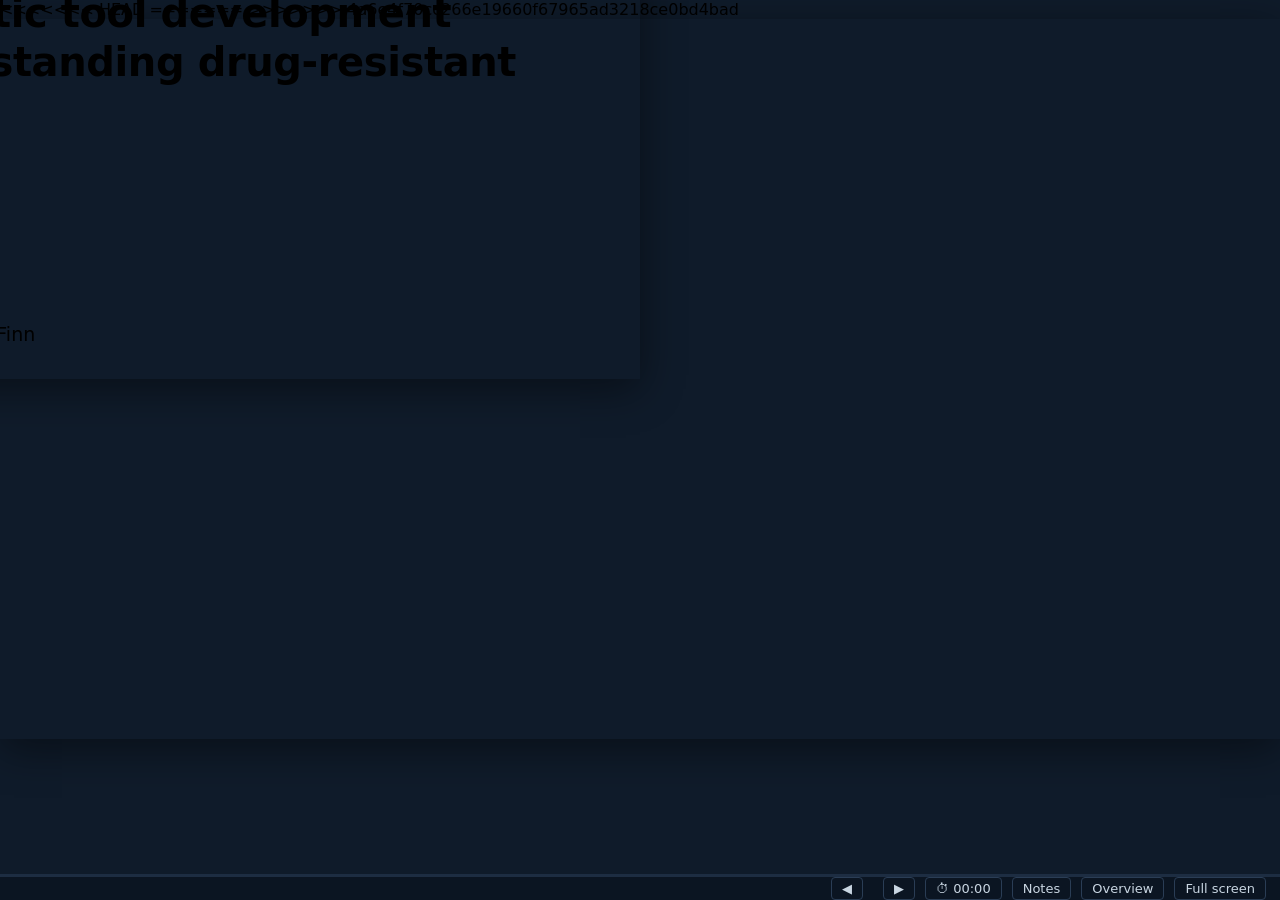
==== commit 6d7c1ca4: "Merge branch 'main' of github.com:BarryDigby/thesis" ====
--- a/presentation/index.html
+++ b/presentation/index.html
@@ -1,3 +1,4 @@
+<<<<<<< HEAD
 <!doctype html>
 <html lang="en-IE">
 <head>
@@ -1343,3 +1344,1517 @@
 <script src="deck.js?v=kick2"></script>
 </body>
 </html>
+=======
+<!doctype html>
+<html lang="en-IE">
+<head>
+<meta charset="utf-8">
+<meta name="viewport" content="width=device-width, initial-scale=1">
+<title>Research showcase | Computational approaches to the analysis of circular RNAs</title>
+<!--
+  Chapter numbers follow the headings printed in the thesis; folder names differ:
+    Introduction/ = Ch1 | Chapter1/ = Ch2 (review) | Chapter2/ = Ch3 (nf-core/circrna)
+    Chapter4/ = Ch4 (pycircdb) | Chapter3/ = Ch5 (ceRNA signature) | Discussion/ = Ch6
+  Figures are read from the thesis folders, so keep this file in thesis/presentation/.
+  The showcase is planned for 24 minutes. Original detailed slides are retained
+  inside #viva-detail and treated by deck.js as untimed viva backup.
+  Each showcase slide has a planned duration in data-min and delivery notes.
+-->
+<link rel="stylesheet" href="deck.css">
+</head>
+<body>
+
+<div id="viewport">
+<div id="stage">
+
+<!-- ============================ RESEARCH SHOWCASE (24 min) ============================ -->
+
+<section class="slide title showcase" data-sec="intro" data-min="0.25" data-title="Computational approaches to circular RNAs">
+  <img class="logo" src="../University_of_Galway_logo_2022.png" alt="University of Galway">
+  <div>
+    <p class="kicker">PhD research showcase &middot; Genomics Data Science</p>
+    <h1>Computational approaches to the analysis of circular RNAs</h1>
+    <p class="lead">Bioinformatic tool development and applications in understanding drug-resistant prostate cancer</p>
+  </div>
+  <div class="by"><strong>Barry Digby</strong>Supervisor: Dr Pilib &Oacute; Broin &middot; Co-supervisor: Prof. Stephen P. Finn<br>University of Galway</div>
+  <aside class="notes"><p>15 seconds. My thesis connects a clinical question in prostate cancer with the computational infrastructure needed to study circular RNAs. This is a 24-minute showcase: introduction 3 minutes, review 2, nf-core/circrna 5, pycircdb 4.5, prognostic modelling 7.5, and closing 2. Detailed material follows the thank-you slide as untimed viva backup.</p></aside>
+</section>
+
+<section class="slide showcase" data-sec="intro" data-min="0.75" data-title="The clinical challenge: treatment resistance">
+  <p class="kicker">Introduction &middot; Prostate cancer</p>
+  <h1>Prostate cancer can escape androgen-targeted treatment</h1>
+  <div class="body visual-split">
+    <div class="col">
+      <div class="story-card"><h3>Androgen receptor signalling</h3><p>Drives prostate cancer growth</p></div>
+      <div class="story-arrow">&darr;</div>
+      <div class="story-card"><h3>Enzalutamide</h3><p>Blocks androgen receptor signalling</p></div>
+      <div class="story-arrow">&darr;</div>
+      <div class="story-card emphasis"><h3>Resistance</h3><p>Disease progresses despite treatment</p></div>
+    </div>
+    <figure class="hero-figure"><img src="../Introduction/Figures/AR_mutations.png" alt="Genetic alterations across localised and metastatic prostate cancer states"><figcaption>Thesis Figure 1.4 &middot; Changing molecular landscape across disease states; Rebello et al., 2021.</figcaption></figure>
+  </div>
+  <aside class="notes"><p>45 seconds. Prostate cancer is one of the most frequently diagnosed cancers in men. The androgen receptor is a central therapeutic target. Enzalutamide improves survival in advanced disease, but resistance remains a major clinical challenge. Use the figure to convey molecular evolution, not to enumerate mutations. The resistance models in this thesis provide a biological context for identifying candidate RNA networks.</p></aside>
+</section>
+
+<section class="slide showcase" data-sec="intro" data-min="0.5" data-title="BCR: the clinical endpoint">
+  <p class="kicker">Introduction &middot; Clinical endpoint</p>
+  <h1>Biochemical recurrence is a measurable signal of relapse</h1>
+  <div class="body stack">
+    <div class="journey"><div class="story-card"><h3>Primary treatment</h3><p>PSA falls after prostatectomy</p></div><span class="connector">&rarr;</span><div class="story-card emphasis"><h3>PSA rises again</h3><p>Biochemical recurrence (BCR)</p></div><span class="connector">&rarr;</span><div class="story-card"><h3>Prognostic question</h3><p>Who is more likely to recur?</p></div></div>
+    <div class="definition"><strong>BCR after radical prostatectomy</strong><p>A confirmed rise in prostate-specific antigen (PSA) above 0.2 ng/mL.</p></div>
+    <p class="takeaway">Can RNA biology help identify patients at higher risk of recurrence?</p>
+  </div>
+  <p class="refs">Thesis Chapter 1; Amling et al., 2001. BCR definitions vary across retrospective cohorts.</p>
+  <aside class="notes"><p>30 seconds. Define BCR before using the acronym: a rise in PSA following primary treatment, with the definition shown specific to radical prostatectomy. It is an earlier biochemical endpoint, not synonymous with metastatic progression or enzalutamide resistance. Later, the thesis tests whether a resistance-informed RNA network carries prognostic information for this endpoint.</p></aside>
+</section>
+
+<section class="slide showcase" data-sec="intro" data-min="0.75" data-title="Why circular RNAs?">
+  <p class="kicker">Introduction &middot; Circular RNAs</p>
+  <h1>Circular RNAs connect RNA stability with regulatory biology</h1>
+  <div class="body visual-split">
+    <figure class="hero-figure"><img src="../Chapter1/Figures/Figure1.png" alt="Back-splicing and circular RNA biogenesis"><figcaption>Thesis Figure 2.1 &middot; Circular RNA biogenesis.</figcaption></figure>
+    <div class="col"><div class="story-card"><h3>Distinctive structure</h3><p>Back-splicing creates a covalently closed RNA loop</p></div><div class="story-card"><h3>Biomarker potential</h3><p>Stable and detectable in biofluids</p></div><div class="story-card emphasis"><h3>ceRNA hypothesis</h3><p>CircRNAs may bind miRNAs and alter repression of target mRNAs</p></div></div>
+  </div>
+  <p class="refs">Salzman et al., 2012; Hansen et al., 2013; Salmena et al., 2011; Digby et al., 2024.</p>
+  <aside class="notes"><p>45 seconds. Explain a back-splice junction as the downstream splice donor joining an upstream acceptor. The closed structure gives stability. Introduce competing endogenous RNA, or ceRNA: competition for shared miRNAs may influence mRNA abundance. This is a hypothesis used to construct candidate networks, not evidence that every circRNA acts as a sponge. With circRNA profiling less widely available than mRNA profiling, its association with prostate cancer outcome remains incompletely understood.</p></aside>
+</section>
+
+<section class="slide showcase" data-sec="intro" data-min="0.75" data-title="Thesis aims: detect, annotate, apply">
+  <p class="kicker">Thesis aims</p>
+  <h1>From reliable circRNA analysis to a clinical research question</h1>
+  <div class="body stack">
+    <div class="aim-grid"><div class="aim-card"><span class="chapter-tag">Chapter 3</span><h2>Detect</h2><p>How can circRNA analysis be made reproducible and accessible?</p><strong>nf-core/circrna</strong></div><div class="aim-card"><span class="chapter-tag">Chapter 4</span><h2>Annotate</h2><p>How can fragmented circRNA knowledge be connected?</p><strong>pycircdb</strong></div><div class="aim-card"><span class="chapter-tag">Chapter 5</span><h2>Apply</h2><p>Can a resistance-informed ceRNA network identify a BCR-associated gene signature?</p><strong>Prognostic modelling</strong></div></div>
+    <p class="takeaway">Chapter 2 maps the computational challenges that motivated the work.</p>
+  </div>
+  <aside class="notes"><p>45 seconds. State the research questions, rather than reciting a contents page. First establish which computational barriers exist. Then build reproducible detection and integrated annotation tools. Finally apply network-guided analysis to the prostate cancer question. These are complementary contributions; the prognostic analysis is not presented as a single end-to-end execution of the two tools.</p></aside>
+</section>
+
+<section class="slide showcase" data-sec="review" data-min="0.75" data-title="Review: mapping the computational landscape">
+  <p class="kicker">Chapter 2 &middot; Review &middot; BMC Genomics, 2024</p>
+  <h1>What makes circRNA analysis computationally challenging?</h1>
+  <div class="body visual-split">
+    <figure class="hero-figure"><img src="../Chapter1/Figures/Figure2.png" alt="Library preparation, alignment and validation strategies for circRNA detection"><figcaption>Thesis Figure 2.2 &middot; From library preparation to circRNA detection.</figcaption></figure>
+    <div class="col"><div class="story-card"><h3>Signal</h3><p>Low abundance and library preparation shape what can be detected</p></div><div class="story-card"><h3>Detection</h3><p>Different algorithms return different circRNA sets</p></div><div class="story-card"><h3>Interpretation</h3><p>Identifiers and annotations differ across databases</p></div></div>
+  </div>
+  <aside class="notes"><p>45 seconds. My review brought together the experimental and computational choices that determine an analysis. Focus on three practical barriers: capturing the signal, detecting it consistently, and connecting it to biological knowledge. Do not review every library protocol or algorithm.</p></aside>
+</section>
+
+<section class="slide showcase" data-sec="review" data-min="0.75" data-title="Review: two priorities for tool development">
+  <p class="kicker">Chapter 2 &middot; Key synthesis</p>
+  <h1>The review identified two practical priorities</h1>
+  <div class="body two-panels">
+    <div class="feature-panel"><span class="big-number">1</span><h2>Combine complementary evidence</h2><p>Benchmarking studies show substantial disagreement between detection tools.</p><div class="answer">Automate multi-tool consensus</div></div>
+    <div class="feature-panel"><span class="big-number">24</span><h2>Connect fragmented resources</h2><p>CircRNA databases catalogued, with heterogeneous identifiers and coordinates.</p><div class="answer">Harmonise annotation and access</div></div>
+  </div>
+  <p class="refs">Digby et al., 2024; Hansen et al., 2016; Gaffo et al., 2022; Vromman et al., 2023.</p>
+  <aside class="notes"><p>45 seconds. The contribution of the review was a synthesis that informed tool development. Consensus can reduce dependence on a single caller. Database harmonisation can make the resulting circRNAs interpretable. The 24 is the number of databases catalogued in the review, not the number integrated in pycircdb.</p></aside>
+</section>
+
+<section class="slide showcase" data-sec="review" data-min="0.5" data-title="Review to workflow: closing the first question">
+  <p class="kicker">Chapter 2 &middot; Answer and transition</p>
+  <h1>The methods existed; reproducible integration was the opportunity</h1>
+  <div class="body stack"><div class="question-banner"><span>Review question</span><p>Can existing approaches support reliable circRNA analysis?</p></div><p class="answer-large">Complementary methods are valuable &mdash; but combining them consistently requires infrastructure.</p><div class="next-question"><span>Next research question &middot; Chapter 3</span><p>Can we take raw reads through multi-tool detection and downstream analysis in one portable workflow?</p></div></div>
+  <aside class="notes"><p>30 seconds. Close the review question: no single algorithm or database removes all of the analytical challenges. This motivated reproducible integration rather than another isolated caller. Transition directly to the workflow developed in Chapter 3.</p></aside>
+</section>
+
+<section class="slide showcase" data-sec="nfcore" data-min="0.5" data-title="nf-core/circrna: the research question">
+  <p class="kicker">Chapter 3 &middot; nf-core/circrna &middot; BMC Bioinformatics, 2023</p>
+  <h1>One portable workflow, from sequencing reads to circRNA biology</h1>
+  <div class="body stack"><div class="question-banner"><span>Research question</span><p>How can multi-tool circRNA analysis be made reproducible and accessible?</p></div><div class="journey"><div class="story-card"><h3>Raw reads</h3><p>Paired-end sequencing</p></div><span class="connector">&rarr;</span><div class="story-card emphasis"><h3>nf-core/circrna</h3><p>Containerised Nextflow workflow</p></div><span class="connector">&rarr;</span><div class="story-card"><h3>Biological outputs</h3><p>Counts, targets and expression</p></div></div><p class="takeaway">A reusable research tool, not a bespoke analysis script.</p></div>
+  <aside class="notes"><p>30 seconds. Introduce my contribution as the integration of circRNA quantification, miRNA target prediction and differential expression in a single workflow, with nf-core engineering standards. It wraps established methods; the new work is the portable integration and evidence-based guidance.</p></aside>
+</section>
+
+<section class="slide showcase" data-sec="nfcore" data-min="0.75" data-title="nf-core/circrna: workflow design">
+  <p class="kicker">Chapter 3 &middot; Methods</p>
+  <h1>Modular analysis with reproducibility built in</h1>
+  <div class="body stack"><figure class="hero-figure wide-figure"><img src="../Chapter2/Figures/figure1.png" alt="nf-core/circrna workflow: discovery, miRNA prediction and differential expression"><figcaption>Thesis Figure 3.1 &middot; Workflow architecture.</figcaption></figure><div class="pill-row"><span>Up to 7 detection tools</span><span>Versioned containers</span><span>Local &middot; HPC &middot; Cloud</span></div></div>
+  <aside class="notes"><p>45 seconds. Walk left to right through the figure once. Reads enter the discovery module. Optional modules predict miRNA targets and analyse differential expression. Containers pin the software environment; Nextflow separates analysis logic from execution infrastructure. Avoid listing aligners, dependencies or command-line flags.</p></aside>
+</section>
+
+<section class="slide showcase" data-sec="nfcore" data-min="1" data-title="nf-core/circrna: consensus performance">
+  <p class="kicker">Chapter 3 &middot; Results &middot; Simulation benchmark</p>
+  <h1>Multi-tool consensus combined high precision with high sensitivity</h1>
+  <div class="body stack"><div class="metric-grid"><div class="metric"><strong>99.83<span>%</span></strong><p>Precision</p></div><div class="metric"><strong>96.12<span>%</span></strong><p>Sensitivity</p></div><div class="metric"><strong>97.94<span>%</span></strong><p>F1 score</p></div></div><div class="definition"><strong>Consensus: detected by at least two tools</strong><p>Evaluated against 7,267 simulated circRNAs; at least two back-splice junction reads per call.</p></div><p class="takeaway">Evidence-based guidance for combining circRNA callers.</p></div>
+  <p class="refs">Digby et al., 2023 &middot; Thesis Table 3.3. Performance is specific to the simulated dataset.</p>
+  <aside class="notes"><p>60 seconds. Briefly define precision as the proportion of calls that are correct, and sensitivity as the proportion of simulated circRNAs recovered. My evaluation compared individual callers and combinations. Consensus across the seven-tool pool achieved these values. The combinatorial analysis also showed that three complementary tools with support from two could achieve strong F1 performance at lower computational cost; do not conflate that result with these full-pool consensus numbers.</p></aside>
+</section>
+
+<section class="slide showcase" data-sec="nfcore" data-min="1" data-title="nf-core/circrna: published-data demonstration">
+  <p class="kicker">Chapter 3 &middot; Results &middot; Published-data re-analysis</p>
+  <h1>Recovering published findings and expanding the candidate set</h1>
+  <div class="body visual-split"><figure class="hero-figure"><img src="../Chapter2/Figures/figure2.png" alt="Overlap between nf-core/circrna calls and the original C. elegans study"><figcaption>Thesis Figure 3.2 &middot; Six <em>C. elegans</em> samples, PRJNA742881.</figcaption></figure><div class="col"><div class="metric compact"><strong>4,435</strong><p>CircRNAs shared with the original study</p></div><div class="metric compact"><strong>2,420</strong><p>Additional circRNA candidates</p></div><p class="caption-note">A reproducible re-analysis, with new candidates for follow-up.</p></div></div>
+  <p class="refs">Digby et al., 2023; Cao et al., 2021. Additional calls are computational candidates, not experimentally validated circRNAs.</p>
+  <aside class="notes"><p>60 seconds. Move from simulation to a published dataset: wild type and fust-1 mutant, three replicates each. The re-analysis recovered a large shared circRNA set and yielded additional candidates. Point to the overlap and distribution rather than reading each panel. This demonstrates application and reproducibility, not proof that additional calls are all true.</p></aside>
+</section>
+
+<section class="slide showcase" data-sec="nfcore" data-min="1" data-title="nf-core/circrna: interpretable outputs">
+  <p class="kicker">Chapter 3 &middot; Results &middot; From counts to interpretation</p>
+  <h1>Analysis-ready outputs in a single execution</h1>
+  <div class="body stack"><figure class="hero-figure wide-figure"><img src="../Chapter2/Figures/figure3.png" alt="Differential expression outputs showing heatmap, PCA and volcano plot"><figcaption>Thesis Figure 3.3 &middot; Differential expression heatmap, sample relationships and volcano plot.</figcaption></figure><div class="pill-row"><span>CircRNA count matrices</span><span>miRNA target predictions</span><span>Differential expression</span></div></div>
+  <aside class="notes"><p>60 seconds. These outputs show what a researcher receives, rather than another benchmark. Point out the heatmap, PCA and volcano plot. Linear host-gene information is incorporated into the expression analysis, and target predictions connect the detected circRNAs with a possible regulatory role. Emphasise reduced manual hand-offs and an analysis that can be rerun.</p></aside>
+</section>
+
+<section class="slide showcase" data-sec="nfcore" data-min="0.75" data-title="nf-core/circrna: answer and next question">
+  <p class="kicker">Chapter 3 &middot; Answer and transition</p>
+  <h1>A reproducible route from reads to candidate circRNAs</h1>
+  <div class="body stack"><div class="answer-large">Containerised multi-tool consensus provides reproducible circRNA quantification, with benchmark-derived default parameters.</div><div class="pill-row"><span>Integrated</span><span>Reproducible</span><span>nf-core standards</span></div><div class="next-question"><span>Next research question &middot; Chapter 4</span><p>Once a circRNA is detected, how do we connect it to knowledge spread across different databases?</p></div></div>
+  <aside class="notes"><p>45 seconds. Answer the opening question explicitly. Consensus calling within a containerised workflow makes the analysis reproducible and accessible without requiring users to connect every tool themselves. Detection alone is not interpretation. The next chapter addresses a different, complementary bottleneck: connecting circRNA coordinates to existing annotation.</p></aside>
+</section>
+
+<section class="slide showcase" data-sec="pycircdb" data-min="0.75" data-title="pycircdb: one circRNA, many names">
+  <p class="kicker">Chapter 4 &middot; pycircdb &middot; Bioinformatics Advances, accepted 2026</p>
+  <h1>One circRNA can have many database identities</h1>
+  <div class="body stack"><div class="identity-hub"><code>chr1:27087346-27089776|+</code><span>hg19</span></div><div class="identity-grid"><div><small>Arraystar</small><strong>ASCRP3003018</strong></div><div><small>circAtlas</small><strong>hsa-ARID1A_0002</strong></div><div><small>circBank</small><strong>hsa_ARID1A_0003300</strong></div><div><small>circBase</small><strong>hsa_circ_0006913</strong></div></div><p class="takeaway">How can these identities and annotations be queried together?</p></div>
+  <p class="refs">Digby et al., 2026 (accepted) &middot; Thesis Chapter 4.</p>
+  <aside class="notes"><p>45 seconds. Use a single concrete example instead of a comparison table. This circRNA maps to different names in four databases. Different genome builds and coordinate conventions compound the problem. My research question was how to make this fragmented information available through a consistent, programmatic interface.</p></aside>
+</section>
+
+<section class="slide showcase" data-sec="pycircdb" data-min="0.75" data-title="pycircdb: harmonising the resources">
+  <p class="kicker">Chapter 4 &middot; Methods</p>
+  <h1>Harmonised coordinates connect nine resources</h1>
+  <div class="body stack"><div class="journey"><div class="story-card"><h3>9 source databases</h3><p>Identifiers, sequences and interactions</p></div><span class="connector">&rarr;</span><div class="story-card emphasis"><h3>Harmonise</h3><p>0-based coordinates<br>hg19 &harr; hg38</p></div><span class="connector">&rarr;</span><div class="story-card"><h3>Query together</h3><p>One configurable command-line interface</p></div></div><div class="database-cloud"><span>Arraystar</span><span>circAtlas</span><span>circBank</span><span>circBase</span><span>CircNet</span><span>CIRCpedia</span><span>circRNADb</span><span>CSCD</span><span>exoRBase</span></div><p class="takeaway">Versioned data and provenance make annotation reproducible.</p></div>
+  <aside class="notes"><p>45 seconds. Describe the data engineering: standardise coordinate conventions and cross-map assemblies using liftOver, retaining source identifiers and provenance. Nine resources contribute different data types; eight supply identifiers for the annotation module. Do not imply that all nine provide sequences or interaction data.</p></aside>
+</section>
+
+<section class="slide showcase" data-sec="pycircdb" data-min="0.75" data-title="pycircdb: four routes to biological context">
+  <p class="kicker">Chapter 4 &middot; Methods &middot; Software design</p>
+  <h1>From coordinates to biological context</h1>
+  <div class="body visual-split"><figure class="hero-figure"><img src="../Chapter4/Figures/Figure_1.png" alt="pycircdb input, matching and annotation modules"><figcaption>Thesis Figure 4.1 &middot; pycircdb workflow.</figcaption></figure><div class="module-grid"><div class="story-card"><h3>annotate</h3><p>Identifiers and host genes</p></div><div class="story-card"><h3>fasta</h3><p>CircRNA sequences</p></div><div class="story-card"><h3>mirna</h3><p>Predicted miRNA interactions</p></div><div class="story-card"><h3>rbp</h3><p>RNA-binding protein interactions</p></div></div></div>
+  <aside class="notes"><p>45 seconds. Walk through the figure at module level, not through its example coordinates. A user supplies circRNAs and chooses the outputs needed. Partitioned Parquet storage means only relevant data are retrieved. The workflow produces annotation and an execution report, making the evidence behind the result traceable.</p></aside>
+</section>
+
+<section class="slide showcase" data-sec="pycircdb" data-min="0.75" data-title="pycircdb: retrieval and annotation yield">
+  <p class="kicker">Chapter 4 &middot; Results &middot; Retrieval checks</p>
+  <h1>Connecting real circRNA calls to existing knowledge</h1>
+  <div class="body two-panels"><div class="feature-panel"><span class="big-number">6 / 6</span><h2>Demonstration circRNAs</h2><p>Expected identifiers retrieved from all eight annotation databases.</p></div><div class="feature-panel"><span class="big-number">&gt;97%</span><h2>Annotation yield</h2><p>For high-confidence input sets of 100, 1,000 and 10,000 circRNAs, across all four modules.</p></div></div>
+  <p class="refs">Digby et al., 2026 (accepted). High-confidence input: &ge;3 BSJ reads and support from &ge;3 of 7 quantification tools.</p>
+  <aside class="notes"><p>45 seconds. Distinguish two tests. The small demonstration checks identifier retrieval against expected database identifiers. The larger real-data inputs assess annotation yield at several input sizes. Yield is the proportion linked to database information, not an estimate of biological annotation accuracy. This is useful infrastructure for bringing detected circRNAs into biological analyses.</p></aside>
+</section>
+
+<section class="slide showcase" data-sec="pycircdb" data-min="0.75" data-title="pycircdb: scale on workstation hardware">
+  <p class="kicker">Chapter 4 &middot; Results &middot; Computational scale</p>
+  <h1>Hundreds of thousands of circRNAs, in about a minute</h1>
+  <div class="body stack"><div class="metric-grid"><div class="metric"><strong>300,000</strong><p>Input circRNAs</p></div><div class="metric"><strong>66.7<span> s</span></strong><p>Runtime</p></div><div class="metric"><strong>3.8<span> GB</span></strong><p>Peak RAM</p></div></div><div class="definition"><strong>All four modules in the reported benchmark</strong><p>Partitioned storage and selective retrieval avoid loading every database into memory.</p></div><p class="takeaway">Large-scale annotation without a dedicated database server.</p></div>
+  <p class="refs">Digby et al., 2026 (accepted) &middot; Thesis Chapter 4 benchmark. The 300,000-input set is randomly sampled; annotation yield differs from the high-confidence sets.</p>
+  <aside class="notes"><p>45 seconds. Give the scale, runtime and memory once. These numbers describe the reported benchmark, not a guarantee for every machine or input. This large random set is a scaling test, distinct from the high-confidence inputs on the preceding slide. The practical achievement is making large annotation queries feasible on workstation-class hardware.</p></aside>
+</section>
+
+<section class="slide showcase" data-sec="pycircdb" data-min="0.75" data-title="pycircdb: answer and next question">
+  <p class="kicker">Chapter 4 &middot; Answer and transition</p>
+  <h1>Fragmented circRNA knowledge becomes queryable</h1>
+  <div class="body stack"><div class="answer-large">Coordinate harmonisation across nine databases makes circRNA annotation programmatic, versioned and reproducible.</div><div class="pill-row"><span>Batch annotation</span><span>Interaction retrieval</span><span>Traceable outputs</span></div><div class="next-question"><span>Next research question &middot; Chapter 5</span><p>Can circRNA-linked regulatory networks reveal a gene signature associated with prostate cancer recurrence?</p></div></div>
+  <aside class="notes"><p>45 seconds. Close the annotation question: coordinate harmonisation allows users to connect circRNA identities, sequences and interactions without manually navigating resource-specific formats. Transition from tool development to application. The next study uses database-guided RNA interactions; do not claim that it directly ran the entire nf-core/circrna and pycircdb stack.</p></aside>
+</section>
+
+<section class="slide showcase" data-sec="cerna" data-min="0.75" data-title="ceRNA modelling: the question and cohorts">
+  <p class="kicker">Chapter 5 &middot; ceRNA prognostic modelling &middot; Scientific Reports, under review 2026</p>
+  <h1>Can resistance-informed RNA biology help predict recurrence?</h1>
+  <div class="body stack"><div class="question-banner"><span>Research question</span><p>Can a ceRNA network guide selection of a BCR-associated mRNA signature?</p></div><div class="cohort-grid"><div class="cohort-card"><span>Derivation</span><strong>1,506 <small>patients</small></strong><p>9 cohorts &middot; model development and internal&ndash;external validation</p></div><div class="cohort-card"><span>External validation</span><strong>36 <small>patients</small></strong><p>22 BCR events &middot; GSE46602<br>Fixed model coefficients</p></div></div><p class="caption-note">Sample sizes after removal of patients with missing BCR information.</p></div>
+  <p class="refs">Thesis Table 5.S3: derivation n = 248 + 77 + 200 + 99 + 105 + 91 + 92 + 463 + 131.</p>
+  <aside class="notes"><p>60 seconds. The question is whether regulatory-network information can constrain feature selection before survival modelling. State both sample sizes out loud. The derivation total is the sum of the nine cohorts in Table 5.S3. External validation uses 36 patients with 22 BCR events and fixed coefficients. CIT and GSE54460 also share a series accession in the source table; the total here follows the thesis cohort labels, not a newly verified patient-level deduplication.</p></aside>
+</section>
+
+<section class="slide showcase" data-sec="cerna" data-min="1" data-title="ceRNA modelling: from resistance to network">
+  <p class="kicker">Chapter 5 &middot; Methods and network result</p>
+  <h1>A biological network narrows the candidate gene space</h1>
+  <div class="body stack"><div class="journey"><div class="story-card"><h3>Disease + resistance</h3><p>Concordant differential expression</p></div><span class="connector">&rarr;</span><div class="story-card"><h3>Predicted interactions</h3><p>CircRNA&ndash;miRNA&ndash;mRNA</p></div><span class="connector">&rarr;</span><div class="story-card emphasis"><h3>ceRNA filtering</h3><p>Opposing changes in paired RNAs</p></div></div><div class="metric-grid network-metrics"><div class="metric"><strong>124</strong><p>CircRNAs</p></div><div class="metric"><strong>38</strong><p>miRNAs</p></div><div class="metric"><strong>817</strong><p>mRNAs</p></div></div><p class="caption-note">Inputs: 2 circRNA, 7 miRNA and 5 mRNA datasets, including in-house LNCaP expression data.</p></div>
+  <p class="refs">Digby et al., 2026 (under review) &middot; Thesis Chapter 5; small RNA-seq deposited at GSE312115.</p>
+  <aside class="notes"><p>75 seconds. Explain the biological restriction before the model. Select RNA changes shared between disease-associated and enzalutamide-resistance contrasts; the circRNA disease contrast is high versus low Gleason grade, not tumour versus normal. Connect candidates using database-guided interactions, then retain inverse directions for circRNA-miRNA and miRNA-mRNA pairs. The resulting network contains 124 circRNAs, 38 miRNAs and 817 mRNAs. This network is a feature-selection prior, not a demonstrated causal mechanism.</p></aside>
+</section>
+
+<section class="slide showcase" data-sec="cerna" data-min="0.75" data-title="ceRNA modelling: the 23-gene signature">
+  <p class="kicker">Chapter 5 &middot; Methods &middot; Model development</p>
+  <h1>Network-guided selection yielded a 23-gene signature</h1>
+  <div class="body stack"><div class="journey"><div class="story-card"><h3>679 network mRNAs</h3><p>Available across the cohorts<br>+ PSA and Gleason score</p></div><span class="connector">&rarr;</span><div class="story-card"><h3>CoxBoost</h3><p>Feature selection<br>Proportional-hazards checks</p></div><span class="connector">&rarr;</span><div class="story-card emphasis"><h3>23 genes</h3><p>Final prognostic signature</p></div></div><div class="validation-strip"><span>200 bootstrap resamples</span><span>9-cohort internal&ndash;external validation</span><span>Independent external cohort</span></div><p class="takeaway">Biology-guided feature selection, evaluated beyond the derivation fit.</p></div>
+  <aside class="notes"><p>60 seconds. Of the 817 network mRNAs, 679 were available for modelling; PSA and Gleason were also candidate predictors. CoxBoost selected 26 non-zero coefficients and proportional-hazards checks removed three, yielding 23 genes. Explain the three layers of evaluation: bootstrapping estimates optimism, holding out each cohort assesses transportability, and an independent external cohort evaluates the fixed final model. Do not suggest that the final model includes clinical predictors.</p></aside>
+</section>
+
+<section class="slide showcase" data-sec="cerna" data-min="1" data-title="ceRNA modelling: derivation performance">
+  <p class="kicker">Chapter 5 &middot; Results &middot; Derivation n = 1,506</p>
+  <h1>The signature stratified time to biochemical recurrence</h1>
+  <div class="body visual-split"><figure class="hero-figure"><img src="../Chapter3/Figures/Figure_1.png" alt="Derivation results: gene effects, recurrence-free survival and time-dependent ROC curves"><figcaption>Thesis Figure 5.1 &middot; Gene effects, Kaplan&ndash;Meier and time-dependent ROC.</figcaption></figure><div class="col"><div class="metric compact"><strong>0.73</strong><p>Apparent Harrell&rsquo;s C</p></div><div class="metric compact"><strong>0.68</strong><p>Optimism-corrected C</p></div><div class="result-note"><strong>Reported HR* 1.385</strong><p>95% CI 1.15&ndash;1.62<br>High versus low risk</p></div></div></div>
+  <p class="refs">*The reported &ldquo;HR&rdquo; is actually the log-hazard ratio (Cox coefficient), not an exponentiated HR. HR = exp(1.385) &asymp; 3.99 (95% CI 3.16&ndash;5.05). This correction concerns the risk-group summary, not the individual-gene HRs in panel A.</p>
+  <aside class="notes"><p>75 seconds. Point to separation of the recurrence-free survival curves. Apparent discrimination is 0.73, falling to about 0.68 after bootstrap optimism correction that repeats selection. Both values belong in the showcase so the result is not overstated. Read the asterisk explicitly: the value reported as HR in the thesis is a log-hazard ratio. On the conventional HR scale it is approximately four. Time-dependent AUC was 0.75 at one, three and five years.</p></aside>
+</section>
+
+<section class="slide showcase" data-sec="cerna" data-min="1.25" data-title="ceRNA modelling: external validation">
+  <p class="kicker">Chapter 5 &middot; Results &middot; External validation n = 36 &middot; 22 BCR events &middot; GSE46602</p>
+  <h1>Prognostic separation extended to an independent cohort</h1>
+  <div class="body stack"><figure class="hero-figure wide-figure"><img src="../Chapter3/Figures/Figure_3.png" alt="External validation: recurrence-free survival curves and time-dependent ROC curves for 36 patients"><figcaption>Thesis Figure 5.3 &middot; External cohort; model coefficients fixed.</figcaption></figure><div class="result-row"><div><strong>C = 0.71</strong><span>External discrimination</span></div><div><strong>AUC = 0.87</strong><span>At 5 years</span></div><div><strong>Reported HR* = 1.48</strong><span>95% CI 0.52&ndash;2.44</span></div></div></div>
+  <p class="refs">*The reported &ldquo;HR&rdquo; is actually the log-hazard ratio (Cox coefficient): HR = exp(1.48) &asymp; 4.39 (95% CI 1.68&ndash;11.47). Estimates are from a small external cohort (n = 36).</p>
+  <aside class="notes"><p>90 seconds. Stress that the model coefficients were not refitted to these 36 patients. The signature separated risk groups and achieved C of 0.71. The five-year AUC was 0.87; present it as a time-specific result from a small cohort, not a universal accuracy figure. Explain the log-hazard footnote once more if needed. The separate internal-external validation across the nine derivation cohorts also assessed transportability; detailed calibration and heterogeneity results are available in the viva backup. Close on evidence of prognostic association, not clinical readiness.</p></aside>
+</section>
+
+<section class="slide showcase" data-sec="cerna" data-min="1.25" data-title="ceRNA modelling: established biology in the signature">
+  <p class="kicker">Chapter 5 &middot; Results &middot; Signature genes</p>
+  <h1>The network recovers established prostate cancer biology</h1>
+  <div class="body stack"><div class="gene-grid"><div class="gene"><div class="gene-head"><em>SFRP4</em><span class="lfc up">&uarr; 1.40</span></div><p>Wnt pathway modulator; predicts PCa aggressiveness; component of Oncotype DX</p></div><div class="gene"><div class="gene-head"><em>BGN</em><span class="lfc up">&uarr; 1.37</span></div><p>Matrix proteoglycan; overexpression associated with BCR; used in Oncotype DX</p></div><div class="gene"><div class="gene-head"><em>BHLHE40</em><span class="lfc down">&darr; 1.95</span></div><p>Circadian repressor; circadian factors disrupted by enzalutamide in CRPC</p></div><div class="gene"><div class="gene-head"><em>PDCD4</em><span class="lfc down">&darr; 0.79</span></div><p>Tumour suppressor governing proliferation, apoptosis and castration resistance</p></div><div class="gene"><div class="gene-head"><em>NEU3</em><span class="lfc up">&uarr; 0.51</span></div><p>Sialidase inducing AR and PSA expression in LNCaP cells</p></div><div class="gene"><div class="gene-head"><em>B4GALT1</em><span class="lfc down">&darr; 0.45</span></div><p>Silenced by AKR1C3 in CRPC, facilitating progression</p></div></div><p class="takeaway">Directions of change agree with the literature; two genes feature in a commercial assay.</p></div>
+  <p class="refs">logFC in prostate cancer and enzalutamide-resistant samples (&uarr; up, &darr; down). Digby et al., 2026 (under review); Knezevic et al., 2013; Jacobsen et al., 2017; Linder et al., 2022; Zennami et al., 2019; Kawamura et al., 2012; Wang et al., 2020.</p>
+  <aside class="notes"><p>75 seconds. Use this slide to establish credibility: the network recovered genes with prior links to prostate cancer progression, castration resistance and AR signalling. SFRP4 and BGN are the only two genes shared with published signatures, and both appear in Oncotype DX. BHLHE40 connects to circadian dysregulation under enzalutamide; NEU3 to AR and PSA induction in LNCaP cells; B4GALT1 to AKR1C3-mediated silencing in CRPC. SPARC is the exception: the literature associates high expression with metastasis, whereas our network shows downregulation, which is consistent with other reports of lower expression in prostate cancer. Individual hazard ratios have confidence intervals spanning 1 and the signature acts as a multivariable index; do not present any single gene as an independent prognostic marker.</p></aside>
+</section>
+
+<section class="slide showcase" data-sec="cerna" data-min="1" data-title="ceRNA modelling: understudied candidates">
+  <p class="kicker">Chapter 5 &middot; Results &middot; Signature genes</p>
+  <h1>…and nominates understudied candidates for prostate cancer</h1>
+  <div class="body stack"><div class="gene-grid"><div class="gene novel"><div class="gene-head"><em>SS18L2</em><span class="lfc up">&uarr; 0.54</span></div><p>No prior prostate cancer reports; knockdown induces G2/M arrest and apoptosis in breast cancer cells</p></div><div class="gene novel"><div class="gene-head"><em>RBM47</em><span class="lfc up">&uarr; 0.36</span></div><p>RNA-binding tumour suppressor regulating splicing in breast and renal cancer</p></div><div class="gene novel"><div class="gene-head"><em>BTN3A1</em><span class="lfc down">&darr; 1.41</span></div><p>Immune regulator; low expression associated with worse outcome in breast and lung cancer</p></div><div class="gene novel"><div class="gene-head"><em>MTERF4</em><span class="lfc up">&uarr; 1.04</span></div><p>Mitochondrial transcription terminator; overexpression promotes proliferation in HeLa cells</p></div><div class="gene novel"><div class="gene-head"><em>RAB11FIP2</em><span class="lfc down">&darr; 0.76</span></div><p>Rab11 effector; linked to angiogenesis and poor prognosis in colorectal cancer</p></div><div class="gene novel"><div class="gene-head"><em>CNBD2</em><span class="lfc up">&uarr; 0.45</span></div><p>Prognostic marker in pancreatic cancer</p></div></div><p class="takeaway">21 of 23 genes are absent from the published signatures compared: candidates for functional follow-up.</p></div>
+  <p class="refs">logFC in prostate cancer and enzalutamide-resistant samples (&uarr; up, &darr; down). Digby et al., 2026 (under review); Liang et al., 2021; Vanharanta et al., 2014; Wang et al., 2023; Yu et al., 2011; Dong et al., 2018; Yedier-Bayram et al., 2022.</p>
+  <aside class="notes"><p>60 seconds. This is the distinctive part of the signature. Roles are drawn from other cancers or cell types, so they are hypotheses for prostate cancer, not established mechanisms. SS18L2 has no prior prostate cancer reports; upregulation in prostate cancer and enzalutamide-resistant cells with a positive association with BCR warrants follow-up. BTN3A1 points to immune regulation, RBM47 to post-transcriptional control through splicing, MTERF4 to mitochondrial gene expression. Distinct gene content, together with moderate external discrimination, supports the use of network topology as a prior for feature selection; it does not show superiority over published panels.</p></aside>
+</section>
+
+<section class="slide showcase" data-sec="cerna" data-min="0.5" data-title="ceRNA modelling: answering the question">
+  <p class="kicker">Chapter 5 &middot; Answer</p>
+  <h1>A resistance-informed network revealed a BCR-associated signature</h1>
+    <div class="body stack"><div class="answer-large">A ceRNA network shared by prostate cancer and enzalutamide resistance constrained feature selection to a 23-gene signature with prognostic signal in an independent cohort.</div><div class="aim-grid"><div class="story-card"><h3>Biological connection</h3><p>Disease- and resistance-associated RNA changes</p></div><div class="story-card"><h3>Distinct gene set</h3><p>21 of 23 genes absent from the published signatures compared</p></div><div class="story-card"><h3>Transparent evaluation</h3><p>Optimism correction, cross-cohort and external validation</p></div></div><p class="takeaway">An mRNA prognostic signature informed by circRNA biology.</p></div>
+    <aside class="notes"><p>45 seconds. Answer the research question without converting association into causation. The network guided a candidate prognostic signature that is largely distinct from published panels; distinct does not mean superior. It does not show that the circRNAs cause resistance, nor does the model directly measure circRNAs. Now bring the three contributions together.</p></aside></section>
+
+<section class="slide showcase" data-sec="disc" data-min="1.25" data-title="Thesis contributions">
+  <p class="kicker">Research contributions</p>
+  <h1>Tools to study circRNAs. A framework to connect them to outcome.</h1>
+  <div class="body stack"><div class="aim-grid"><div class="aim-card"><span class="chapter-tag">Detect</span><h2>nf-core/circrna</h2><p>Reproducible, multi-tool analysis from raw reads</p><strong>BMC Bioinformatics &middot; 2023</strong></div><div class="aim-card"><span class="chapter-tag">Annotate</span><h2>pycircdb</h2><p>Harmonised access to nine circRNA resources</p><strong>Bioinformatics Advances &middot; accepted</strong></div><div class="aim-card"><span class="chapter-tag">Apply</span><h2>ceRNA modelling</h2><p>A network-guided, 23-gene prognostic signature</p><strong>Scientific Reports &middot; under review</strong></div></div><p class="takeaway">A foundation for reproducible circRNA research, informed by a published review.</p></div>
+  <aside class="notes"><p>60 seconds. Return to the aims slide and close each loop in the same order: a reproducible workflow for detection, a harmonised interface for annotation, and a network-guided approach to prognostic gene discovery. The review, published in BMC Genomics in 2024, provided the synthesis motivating the computational work. Emphasise reusable software and a transparent analytical framework as lasting outputs. No limitations or future-work tour: those belong in the viva.</p></aside>
+</section>
+
+<section class="slide showcase title" data-sec="disc" data-min="0.75" data-title="Thank you and acknowledgements">
+  <img class="logo" src="../University_of_Galway_logo_2022.png" alt="University of Galway">
+  <div><p class="kicker">Acknowledgements</p><h1>Thank you</h1><p class="lead">Dr Pilib &Oacute; Broin &middot; Prof. Stephen P. Finn<br>Collaborators, colleagues, friends and family</p></div>
+  <div class="resource-links"><a href="https://nf-co.re/circrna">nf-co.re/circrna</a><a href="https://pypi.org/project/pycircdb/">pycircdb on PyPI</a><a href="https://github.com/BarryDigby/pca_network">Prognostic analysis code</a></div>
+  <aside class="notes"><p>60 seconds. Thank supervisors and collaborators, then colleagues, friends and family. Finish with the take-home message: computational tools can make circRNA research more reproducible, and circRNA-linked networks can provide a useful route into prognostic discovery. Stop here at 24 minutes. The next slide begins untimed viva backup; do not advance into it during the departmental showcase.</p></aside>
+</section>
+
+<!-- Original detailed deck retained for viva discussion, not part of the showcase. -->
+<div id="viva-detail">
+<!-- ============================ INTRODUCTION (4 min) ============================ -->
+
+<section class="slide title" data-sec="intro" data-min="0.5" data-title="Title">
+  <img class="logo" src="../University_of_Galway_logo_2022.png" alt="University of Galway">
+  <div>
+    <p class="kicker">Doctor of Philosophy in Genomics Data Science</p>
+    <h1>Computational approaches to the analysis of circular RNAs: bioinformatic tool development and applications in understanding drug-resistant prostate cancer</h1>
+  </div>
+  <div class="by">
+    <strong>Barry Digby</strong>
+    Supervisor: Dr Pilib &Oacute; Broin &middot; Co-supervisor: Prof. Stephen P. Finn<br>
+    School of Mathematical and Statistical Sciences and Institute for Health Discovery and Innovation, University of Galway
+  </div>
+  <aside class="notes"><p>Plan: 40 minutes. Background (4), Chapter 2 review (5), Chapter 3 nf-core/circrna (9), Chapter 4 pycircdb (7), Chapter 5 ceRNA signature (10.25), discussion (4.75). Supplementary slides follow slide 43 for likely questions.</p></aside>
+</section>
+
+<section class="slide" data-sec="intro" data-min="1" data-title="Prostate cancer and androgen receptor signalling">
+  <p class="kicker">Introduction &middot; Chapter 1</p>
+  <h1>Androgen receptor signalling and resistance to androgen-targeted therapy in prostate cancer</h1>
+  <div class="body c2" style="grid-template-columns:1.1fr .9fr">
+    <div class="col">
+      <ul class="t sm">
+        <li>Prostate cancer (PCa) is the second most frequently diagnosed cancer in men; disease growth is driven by androgen receptor (AR) signalling.</li>
+        <li>Androgen deprivation therapy (ADT) and second-generation antiandrogens (enzalutamide, abiraterone) are standard for advanced disease.</li>
+        <li>Approximately 35% of men experience biochemical recurrence (BCR) after primary treatment (PSA &gt; 0.2 ng/mL, confirmed).</li>
+        <li>Enzalutamide improves overall survival (4.8 months), but 20&ndash;40% of patients are intrinsically resistant and all acquire resistance.</li>
+      </ul>
+    </div>
+    <figure style="--fh:300px">
+      <img src="../Introduction/Figures/AR_mutations.png" alt="Genetic alterations in localised, mCSPC and mCRPC prostate cancer">
+      <figcaption>Thesis Figure 1.4. Genetic alterations in localised, metastatic castration-sensitive (mCSPC) and castration-resistant (mCRPC) disease. Reproduced from Rebello et al., 2021 with permission.</figcaption>
+    </figure>
+  </div>
+  <p class="refs">Sung et al., 2021; Rans et al., 2022; Amling et al., 2001;   Scher et al., 2012; Cornford et al., 2017; Rebello et al., 2021.</p>
+    <aside class="notes"><p>~1 min. Establish the clinical problem: disease progression after androgen-targeted therapy and the need for prognostic markers of recurrence. The figure is context only; do not walk through the resistance mechanisms (AR amplification, ligand-binding domain mutations, AR-V7), which Chapter 1 covers. The next slide moves straight to diagnostic and prognostic tests.</p></aside>
+</section>
+
+<section class="slide" data-sec="intro" data-min="0.75" data-title="Established prognostic biomarkers">
+  <p class="kicker">Introduction &middot; Chapter 1</p>
+  <h1>Established molecular prognostic assays are predominantly mRNA-based</h1>
+  <div class="body stack">
+    <table class="tbl">
+      <tr><th>Assay</th><th>Analytes</th><th>Reported performance</th></tr>
+      <tr><td>PHI</td><td>Total PSA, %free PSA, [&minus;2]proPSA</td><td>AUC 0.74, versus 0.56 for total PSA (Stephan et al., 2013)</td></tr>
+      <tr><td>SelectMDx</td><td><em>DLX1</em>, <em>HOXC6</em> mRNA with clinical risk factors</td><td>Reduces overdiagnosis and overtreatment at PSA &gt; 3 ng/mL (Dijkstra et al., 2017)</td></tr>
+      <tr><td>Oncotype DX GPS</td><td>12 cancer-related and 5 reference genes</td><td>Score 0&ndash;100; prognostic for adverse pathology (Klein et al., 2014)</td></tr>
+      <tr><td>Prolaris</td><td>31 cell-cycle progression genes</td><td>HR 1.77 per unit for BCR (95% CI 1.40&ndash;2.22; Cuzick et al., 2011)</td></tr>
+      <tr><td>Decipher</td><td>22 genes</td><td>AUC 0.78 (BCR) and 0.80 (metastasis) in 139 patients after radical prostatectomy (Den et al., 2014)</td></tr>
+    </table>
+  </div>
+  <p class="refs">Stephan et al., 2013; Dijkstra et al., 2017; Klein et al., 2014; Cuzick et al., 2011; Den et al., 2014.</p>
+  <aside class="notes"><p>~0.75 min. Purpose of this slide is to justify looking beyond mRNA panels, not to review each assay.</p><p><b>proPSA:</b> PSA is synthesised as an inactive precursor, pro-PSA, which carries a 7-amino-acid leader propeptide that is cleaved (e.g. by hK2) to give mature, enzymatically active PSA. [&minus;2]proPSA is a truncated pro-PSA isoform retaining two residues of the propeptide. It is enriched in malignant relative to benign prostate tissue and circulates within the free PSA fraction, which is why it improves specificity over total PSA. PHI = ([&minus;2]proPSA / free PSA) &times; &radic;total PSA.</p><p><b>If asked about tumour heterogeneity (ISUP; Lotan et al., 2020):</b> tissue sampling error and focus heterogeneity limit any biopsy-based assay, whatever the RNA class measured, and non-coding RNAs do not remove it. The case for non-coding RNAs rests on other properties: regulatory function and, for circRNAs, stability and detectability in biofluids.</p></aside>
+</section>
+
+<section class="slide" data-sec="intro" data-min="1" data-title="circRNAs and the ceRNA network">
+  <p class="kicker">Introduction &middot; Chapters 1&ndash;2</p>
+  <h1>Circular RNAs as candidate biomarkers and regulators within the competing endogenous RNA network</h1>
+  <div class="body c2" style="grid-template-columns:1fr 1fr">
+    <div class="col">
+      <ul class="t sm">
+        <li>circRNAs arise by back-splicing and form covalently closed loops that resist exonucleolytic degradation (half-life approximately 2.5-fold that of linear RNAs) and are detectable in biofluids and exosomes.</li>
+        <li>Mature circRNAs carry conserved miRNA response elements and can sequester miRNAs, relieving repression of target mRNAs (ceRNA hypothesis).</li>
+        <li>Several circRNAs are dysregulated in PCa, including hsa_circ_0001275 in enzalutamide-resistant LNCaP clones.</li>
+        <li>With circRNA expression profiling less widely available than mRNA profiling, the association of circRNAs with prostate cancer outcome is still not well understood.</li>
+      </ul>
+    </div>
+    <figure style="--fh:300px">
+      <img src="../Chapter1/Figures/Figure1.png" alt="Mechanisms of circRNA biogenesis">
+      <figcaption>Thesis Figure 2.1. Biogenesis of circRNAs: (A) RNA-binding protein-mediated, (B) reverse-complementary sequence-mediated, (C) lariat-driven and (D) intron-lariat circularisation.</figcaption>
+    </figure>
+  </div>
+  <p class="refs">Salzman et al., 2012; Hansen et al., 2013; Li et al., 2015; Thomas et al., 2014; Salmena et al., 2011; Lim et al., 2021; Digby et al., 2024.</p>
+  <aside class="notes"><p>~1 min. Link the biology to the computational problem: low abundance and back-splice junction (BSJ)-based detection make circRNA quantification error-prone, which motivates the tool development in Chapters 3 and 4.</p></aside>
+</section>
+
+<section class="slide" data-sec="intro" data-min="0.75" data-title="Aims and thesis structure">
+  <p class="kicker">Introduction &middot; Chapter 1</p>
+  <h1>Aims and structure of the thesis</h1>
+  <div class="body c2" style="grid-template-columns:1fr 1.05fr">
+    <div class="col">
+      <h3>Research questions</h3>
+      <ol class="t sm" style="padding-left:24px;margin:0">
+        <li>Can existing workflows reliably detect, quantify and annotate circRNAs from short-read sequencing data?</li>
+        <li>Which tools are required to address the limitations identified?</li>
+        <li>Do circRNAs, acting within the ceRNA network, contribute to biochemical recurrence in prostate cancer, and can this signal be used to derive a prognostic gene set?</li>
+      </ol>
+    </div>
+    <div class="col">
+      <table class="tbl sm">
+        <tr><th>Chapter</th><th>Content</th><th>Status</th></tr>
+        <tr><td class="n">2</td><td>Review of computational approaches and challenges in circRNA analysis</td><td><em>BMC Genomics</em> 2024</td></tr>
+        <tr><td class="n">3</td><td>nf-core/circrna: quantification, miRNA target prediction and differential expression</td><td><em>BMC Bioinformatics</em> 2023</td></tr>
+        <tr><td class="n">4</td><td>pycircdb: integrated database annotation</td><td><em>Bioinformatics Advances</em>, accepted 2026</td></tr>
+        <tr><td class="n">5</td><td>ceRNA network-derived prognostic signature for biochemical recurrence</td><td><em>Scientific Reports</em>, under review 2026</td></tr>
+      </table>
+    </div>
+  </div>
+  <p class="refs">Digby, Finn and &Oacute; Broin, 2023, 2024, 2026 (accepted), 2026 (under review).</p>
+  <aside class="notes"><p>~0.75 min. State the three questions explicitly; each later chapter maps to one of them. Chapter 6 is the discussion.</p></aside>
+</section>
+
+<!-- ============================ CHAPTER 2 (5 min) ============================ -->
+
+<section class="slide" data-sec="review" data-min="0.75" data-title="Library preparation and artefacts">
+  <p class="kicker">Chapter 2 &middot; Review of computational approaches</p>
+  <h1>Library preparation and technical artefacts shape circRNA detection</h1>
+  <div class="body c2" style="grid-template-columns:.8fr 1.2fr">
+    <figure style="--fh:455px">
+      <img src="../Chapter1/Figures/Figure2.png" alt="Library preparation, alignment and validation strategies for circRNA detection">
+      <figcaption>Thesis Figure 2.2. Library preparation (increasing circRNA sensitivity), alignment strategies and validation.</figcaption>
+    </figure>
+    <div class="col">
+      <ul class="t sm">
+        <li>circRNAs represent approximately 1% of the transcriptome relative to poly(A) RNA. Poly(A) selection removes them; rRNA depletion retains them; RNase R enriches them.</li>
+        <li>RPAD (RNase R, polyadenylation, poly(A)<sup>+</sup> depletion) yielded the most circRNAs and the highest sensitivity in a benchmark.</li>
+        <li>Artefacts generating false back-splice junctions include reverse-transcriptase template switching (35&ndash;55% of computationally detected isoforms for a gene), adapter-ligation chimeras and base-calling errors near splice sites.</li>
+        <li>Because circRNA abundance is low, read-depth filters do not remove artefacts; paired-end evidence is required, with the mate mapping within the same transcript.</li>
+      </ul>
+    </div>
+  </div>
+  <p class="refs">Digby et al., 2024; Salzman et al., 2013; Shi et al., 2022; Panda et al., 2017; Roy et al., 2015; Salzman et al., 2014.</p>
+  <aside class="notes"><p>~0.75 min. Emphasise that the choice of library preparation constrains what any computational method can recover, and that artefacts are not controlled by simple count thresholds.</p></aside>
+</section>
+
+<section class="slide" data-sec="review" data-min="0.75" data-title="BSJ-based identification strategies">
+  <p class="kicker">Chapter 2 &middot; Review of computational approaches</p>
+  <h1>Back-splice junction detection: segmented-read and pseudo-reference strategies</h1>
+  <div class="body stack">
+    <table class="tbl">
+      <tr><th style="width:17%"></th><th>Segmented-read</th><th>Pseudo-reference</th></tr>
+      <tr><td><b>Principle</b></td><td>Reads that do not align contiguously are split into anchors (e.g. 20 nt) and re-mapped; reverse-orientation anchors define the junction.</td><td>Reads are mapped to a database of candidate junctions, built from annotated exon&ndash;exon combinations or from tandemly duplicated candidates.</td></tr>
+      <tr><td><b>Examples</b></td><td>find_circ, UROBORUS</td><td>KNIFE, PTESfinder, CIRIquant, Sailfish-cir</td></tr>
+      <tr><td><b>Strengths</b></td><td><em>De novo</em> discovery; suitable for incompletely annotated genomes</td><td>Fewer false positives; higher validation rates reported (Vromman et al., 2023)</td></tr>
+      <tr><td><b>Limitations</b></td><td>Lower sensitivity; relies on post hoc filters (flanking GU/AG, mismatches, mate position)</td><td>Annotation-constrained; the first variant detects only circRNAs sharing splice sites with linear transcripts</td></tr>
+    </table>
+    <p class="t sm">Aligner-integrated chimeric detection (STAR or BWA output parsed by CIRCexplorer2, circRNA_finder, DCC and CIRI2) and splice-aware aligners (Segemehl, MapSplice) blend both approaches.</p>
+  </div>
+  <p class="refs">Digby et al., 2024; Memczak et al., 2013; Salzman et al., 2012; Jeck et al., 2014; Vromman et al., 2023.</p>
+  <aside class="notes"><p>~0.75 min. This classification underlies the tool selection in Chapter 3: the seven tools span both strategies and four aligners.</p><p><b>How the aligner-based tools work</b> (from the original tool papers; the thesis text does not go to this depth). All four map to the genome, not to a pseudo-reference of candidate junctions, so they are segmented/split-read in principle; they differ in where the segmentation happens.</p><ul><li><b>STAR:</b> seed-and-extend using maximal mappable prefixes. When the two parts of a read map to the same chromosome and strand in non-colinear order (downstream donor upstream of the acceptor), STAR reports a chimeric alignment. CIRCexplorer2, circRNA_finder and DCC parse these chimeric junctions. No anchors are extracted or re-mapped.</li><li><b>BWA (MEM):</b> seeds the read, extends locally and soft-clips the unaligned part, reporting it as a supplementary (split) alignment. CIRI2 and CIRIquant scan the SAM output for reads whose clipped parts map in back-spliced order. CIRIquant then re-maps reads to a pseudo-reference of the called BSJs for quantification, which makes it a hybrid.</li><li><b>MapSplice:</b> explicitly segment-based. Reads are cut into short tags (25 nt by default), tags are mapped independently to the genome, and junctions are inferred from tags that map apart or out of order, with splice-site and mismatch filters; fusion/back-splice output is parsed by CIRCexplorer2.</li><li><b>Segemehl:</b> suffix-array seeds with tolerance for mismatches and indels; reads that cannot be aligned contiguously are aligned as split reads in the same pass. Segemehl reports the split-read (BSJ) events directly.</li></ul><p>Contrast: find_circ extracts anchors from unmapped reads and re-maps them (classic segmented-read); KNIFE, PTESfinder and Sailfish-cir map to a pseudo-reference.</p></aside>
+</section>
+
+<section class="slide" data-sec="review" data-min="1" data-title="Discordance among detection tools">
+  <p class="kicker">Chapter 2 &middot; Review of computational approaches</p>
+  <h1>Benchmarking studies report substantial discordance among circRNA identification tools</h1>
+  <div class="body stack">
+    <table class="tbl">
+      <tr><th>Study</th><th>Tools</th><th>Data</th><th>Principal findings</th></tr>
+      <tr><td>Hansen et al., 2016</td><td class="n">5</td><td>RNase R<sup>&plusmn;</sup> libraries</td><td>854 of 5,071 circRNAs called by all tools; false-positive rate of the combined set 6.56%</td></tr>
+      <tr><td>Zeng et al., 2017</td><td class="n">11</td><td>Simulated (14,689 HeLa circRNAs); RNase R</td><td>Precision &gt; 94% for most tools; sensitivity 52&ndash;93%; F1 &ge; 0.9 for KNIFE, CIRI, PTESfinder and Segemehl only</td></tr>
+      <tr><td>Gaffo et al., 2022</td><td class="n">7</td><td>Simulated (5,680 circRNAs); RNase R</td><td>&ge; 2 methods: precision 0.99, sensitivity 0.98; outperformed each constituent method</td></tr>
+      <tr><td>Vromman et al., 2023</td><td class="n">16</td><td>Three cancer cell lines; orthogonal validation</td><td>Validation 97.6% (RT-qPCR), 93.9% (RNase R), 86% (amplicon sequencing); 86% of circRNAs had &le; 5 BSJ reads</td></tr>
+    </table>
+    <p class="t sm">High BSJ read counts were not a reliable proxy for authenticity (Zeng et al., 2017); differences between tools reflect algorithm-specific blind spots.</p>
+  </div>
+  <p class="refs">Hansen et al., 2016; Zeng et al., 2017; Gaffo et al., 2022; Vromman et al., 2023; summarised in Digby et al., 2024.</p>
+  <aside class="notes"><p>~1 min. Key message for Chapter 3: individual tools have high precision but variable sensitivity, and consensus across tools is the consistent recommendation. Gaffo and Vromman both support requiring support from at least two tools.</p><p><b>Vromman orthogonal validation design.</b> Developers of 16 tools each ran their own tool on three deeply sequenced total RNA cancer cell lines. For each tool, 80 highly expressed (BSJ &ge; 5) and 20 lowly expressed (BSJ &lt; 5) circRNAs were selected for validation; after removing circRNAs picked by chance by more than one tool, 1,516 unique candidates remained.</p><ul><li>RT-qPCR with divergent primers across the BSJ: 1,479 of 1,516 validated (97.6%).</li><li>RNase R: 112 candidates were discarded for low abundance in the RNase R&minus; sample; 1,319 of the remaining 1,404 (93.9%) were resistant to RNase R.</li><li>Amplicon sequencing of the BSJ on a random subset of 1,179: 86% validated.</li><li>Of 1,103 circRNAs tested by all three methods, 957 passed all, 128 failed one or two and 18 failed all three; this was used to compute a compound precision per tool.</li></ul><p>Validation rates were higher for highly expressed circRNAs and for pseudo-reference tools, and canonical splice sites around the BSJ were associated with higher validation.</p></aside>
+</section>
+
+<section class="slide" data-sec="review" data-min="1" data-title="Integration approaches and full-length reconstruction">
+  <p class="kicker">Chapter 2 &middot; Review of computational approaches</p>
+  <h1>Integration-based identification and resolution of circRNA internal structure</h1>
+  <div class="body c2">
+    <div class="col">
+      <h3>Consensus across tools</h3>
+      <ul class="t sm">
+        <li>Combine tools that use different aligners to avoid shared biases (Hansen et al., 2018).</li>
+        <li>CirComPara2 default: seven methods, circRNAs called by &ge; 2.</li>
+        <li>Pseudo-reference plus segmented-read tools increased detected circRNAs by a median of 61.1%, versus 35.4% for tools sharing a strategy; combining tools with canonical versus non-canonical splice-site settings gave 76.2% versus 32.6% (Vromman et al., 2023).</li>
+        <li>Consensus is not sufficient: 9.9% of circRNAs called by &ge; 2 tools failed at least one validation method.</li>
+      </ul>
+    </div>
+    <div class="col">
+      <h3>Internal structure</h3>
+      <ul class="t sm">
+        <li>BSJ reads do not resolve internal exon composition; CIRI-AS, CIRI-full and FUCHS reconstruct isoforms from paired-end coverage.</li>
+        <li>Long-read methods (isoCirc, CIRI-long, circFL-seq) sequence full-length circRNAs following rolling-circle amplification or reverse transcription.</li>
+        <li>isoCirc was the most sensitive (79,312 vs 34,046 known BSJ sites for circFL-seq in deep libraries); circFL-seq exceeded CIRI-long in HEK293 cells (27,869 vs 15,242).</li>
+      </ul>
+    </div>
+  </div>
+  <p class="refs">Hansen et al., 2018; Gaffo et al., 2022; Vromman et al., 2023; Xin et al., 2021 (isoCirc); Zhang et al., 2021 (CIRI-long); Liu et al., 2021 (circFL-seq); as reviewed in Digby et al., 2024.</p>
+  <aside class="notes"><p>~1 min. Two points: (1) consensus is the accepted mitigation but imperfect; (2) BSJ-only methods leave the internal structure, and therefore the miRNA response element content, assumed rather than observed. The second point returns as a limitation in the discussion.</p><p><b>Splice-site settings (Vromman et al.):</b> tools differ in whether they require canonical splice-site signals (GT/AG) flanking the BSJ or also report BSJs at non-canonical sites. Pairing a tool that requires canonical sites with one that permits non-canonical sites gave a 76.2% median increase in detected circRNAs, versus 32.6% for two tools with the same setting. Canonical-site circRNAs also validated more often, and tools reporting canonical-flanked circRNAs showed higher sensitivity.</p></aside>
+</section>
+
+<section class="slide" data-sec="review" data-min="0.75" data-title="ceRNA networks and circRNA databases">
+  <p class="kicker">Chapter 2 &middot; Review of computational approaches</p>
+  <h1>ceRNA networks depend on circRNA annotation, and the circRNA databases that supply it are heterogeneous</h1>
+  <div class="body c2" style="grid-template-columns:1.05fr .95fr">
+    <figure style="--fh:300px">
+      <img src="../Chapter1/Figures/Figure3.png" alt="Cytoscape visualisation of a circRNA-miRNA-mRNA network">
+      <figcaption>Thesis Figure 2.3. Example ceRNA network: circRNA and mRNA change in the same direction, the intervening miRNA in the opposite direction.</figcaption>
+    </figure>
+    <div class="col">
+      <ul class="t sm">
+        <li>Network edges rely on circRNA annotation: circRNA&ndash;miRNA pairs are taken from databases or predicted from the mature spliced sequence (miRanda, TargetScan).</li>
+        <li>Twenty-four circRNA databases were catalogued; they differ in pipeline, genome assembly, coordinate convention and identifier scheme, and several were inaccessible.</li>
+        <li>The same circRNA can therefore carry different identifiers and coordinates across resources, and cannot be cross-referenced reproducibly. This motivates Chapter 4.</li>
+      </ul>
+    </div>
+  </div>
+  <p class="refs">Digby et al., 2024; Chen et al., 2023; Salmena et al., 2011.</p>
+  <aside class="notes"><p>~0.75 min. Use the network only as the example of why annotation matters, then move to the databases. Network construction details (removal of 6-mer sites, intersection of algorithms, overlap with AGO2 binding sites, enforcing the expected direction of expression change) are in the review; the expression-direction filter is the procedure used in Chapter 5. The database heterogeneity is the starting point for Chapter 4.</p></aside>
+</section>
+
+<section class="slide" data-sec="review" data-min="0.75" data-title="Limitations identified and where they are addressed">
+  <p class="kicker">Chapter 2 &middot; Review of computational approaches</p>
+  <h1>Limitations identified in the review and their treatment in this thesis</h1>
+  <div class="body stack">
+    <table class="tbl">
+      <tr><th>Limitation</th><th style="width:32%">Evidence</th><th style="width:16%">Addressed in</th></tr>
+      <tr><td>High variance between tools; consensus requires manual integration</td><td>Hansen 2016; Zeng 2017; Vromman 2023</td><td>Chapter 3</td></tr>
+      <tr><td>No workflow combining quantification, miRNA target prediction and differential expression</td><td>Thesis Table 3.1</td><td>Chapter 3</td></tr>
+      <tr><td>Inconsistent identifiers, coordinates and assemblies; limited programmatic access to databases</td><td>Chen 2023; database survey</td><td>Chapter 4</td></tr>
+      <tr><td>Few circRNA-informed prognostic models; limited transparency in validation reporting</td><td>Chapter 1; Dhiman 2021</td><td>Chapter 5</td></tr>
+    </table>
+  </div>
+  <p class="refs">Digby et al., 2024.</p>
+  <aside class="notes"><p>~0.75 min. Transition slide: each limitation maps to a research question and a chapter. Resolution of circRNA internal structure and the lack of a gold-standard circRNA set are outside the scope of the thesis; internal structure returns in the future directions (Chapter 3 extension).</p></aside>
+</section>
+
+<!-- ============================ CHAPTER 3 (9 min) ============================ -->
+
+<section class="slide" data-sec="nfcore" data-min="0.75" data-title="Rationale and comparison with existing workflows">
+  <p class="kicker">Chapter 3 &middot; nf-core/circrna</p>
+  <h1>Existing circRNA workflows address subsets of the analytical process</h1>
+  <div class="body c2" style="grid-template-columns:1.25fr .75fr">
+    <table class="tbl sm">
+      <tr><th>Workflow</th><th class="c">Year</th><th class="c">Quantification</th><th class="c">miRNA prediction</th><th class="c">Differential expression</th></tr>
+      <tr><td>CirComPara</td><td class="c">2017</td><td class="c">&#10003;</td><td class="c">&#10007;</td><td class="c">linear RNA</td></tr>
+      <tr><td>CirComPara2</td><td class="c">2021</td><td class="c">&#10003;</td><td class="c">&#10007;</td><td class="c">&#10007;</td></tr>
+      <tr><td>circtools</td><td class="c">2019</td><td class="c">&#10003;</td><td class="c">&#10007;</td><td class="c">&#10003;</td></tr>
+      <tr><td>circRNAwrap</td><td class="c">2019</td><td class="c">&#10003;</td><td class="c">&#10007;</td><td class="c">&#10003;</td></tr>
+      <tr><td>circRNAprofiler</td><td class="c">2020</td><td class="c">&#10007;</td><td class="c">&#10003;</td><td class="c">&#10003;</td></tr>
+      <tr><td>circMeta</td><td class="c">2020</td><td class="c">&#10007;</td><td class="c">&#10007;</td><td class="c">&#10003;</td></tr>
+      <tr><td>DEBKS</td><td class="c">2021</td><td class="c">&#10007;</td><td class="c">&#10007;</td><td class="c">&#10003;</td></tr>
+      <tr><td>FcircSEC</td><td class="c">2020</td><td class="c">&#10007;</td><td class="c">&#10007;</td><td class="c">&#10007;</td></tr>
+      <tr><td>Ularcirc</td><td class="c">2019</td><td class="c">&#10007;</td><td class="c">&#10003;</td><td class="c">&#10007;</td></tr>
+      <tr class="hl"><td>nf-core/circrna</td><td class="c">2023</td><td class="c">&#10003;</td><td class="c">&#10003;</td><td class="c">&#10003;</td></tr>
+    </table>
+    <div class="col">
+      <h3>Aim</h3>
+      <p class="t sm">To provide a single, portable workflow performing circRNA quantification, miRNA target prediction and differential expression analysis from raw sequencing reads.</p>
+      <p class="t sm muted">Most existing workflows are downstream toolkits requiring user-supplied quantification, or quantification workflows without downstream analysis.</p>
+    </div>
+  </div>
+  <p class="refs">Digby et al., 2023 (BMC Bioinformatics), Table 1; thesis Table 3.1.</p>
+  <aside class="notes"><p>~0.75 min. Bound the claim to the nine workflows surveyed at the time of publication; do not state that no other tool exists. Integration is only part of the contribution: the consensus parameters, the annotation script and the simulation-based guidance are the others.</p></aside>
+</section>
+
+<section class="slide" data-sec="nfcore" data-min="0.75" data-title="Workflow architecture">
+  <p class="kicker">Chapter 3 &middot; nf-core/circrna</p>
+  <h1>Workflow architecture: three analysis modules implemented in Nextflow DSL2</h1>
+  <div class="body stack">
+    <figure style="--fh:290px">
+      <img src="../Chapter2/Figures/figure1.png" alt="Schematic of nf-core/circrna modules">
+      <figcaption>Thesis Figure 3.1. Schematic overview of the nf-core/circrna analysis modules.</figcaption>
+    </figure>
+    <div style="display:grid;grid-template-columns:repeat(3,1fr);gap:24px">
+      <div><h3>Input</h3><p class="t sm" style="font-size:17px">Paired-end FASTQ, or BAM reverted to FASTQ. FastQC summaries; optional adapter removal with BBDUK. iGenomes references for 18 species, or user-supplied FASTA/GTF.</p></div>
+      <div><h3>Implementation</h3><p class="t sm" style="font-size:17px">Modular processes executed in containers with pinned software versions. Developed to nf-core guidelines: continuous integration testing, documentation and community review.</p></div>
+      <div><h3>Deployment</h3><p class="t sm" style="font-size:17px">Configuration profiles for local, HPC and cloud execution. Requirements: Java &ge; 8, Nextflow and a container client (Docker or Apptainer).</p></div>
+    </div>
+  </div>
+  <p class="refs">Digby et al., 2023; Di Tommaso et al., 2017; Ewels et al., 2020.</p>
+  <aside class="notes"><p>~0.75 min. The circRNA discovery module is mandatory; miRNA prediction and differential expression are optional. Three dependencies (Java, Nextflow, container client), not two.</p></aside>
+</section>
+
+<section class="slide" data-sec="nfcore" data-min="1" data-title="circRNA discovery module">
+  <p class="kicker">Chapter 3 &middot; nf-core/circrna</p>
+  <h1>circRNA discovery: multi-tool quantification, consensus filtering and annotation</h1>
+  <div class="body c2" style="grid-template-columns:.9fr 1.1fr">
+    <div class="col">
+      <table class="tbl sm">
+        <tr><th>Tool</th><th>Detection basis</th></tr>
+        <tr><td>CIRCexplorer2, circRNA_finder, DCC</td><td>STAR chimeric alignments</td></tr>
+        <tr><td>CIRIquant</td><td>BWA, CIRI2; pseudo-reference quantification</td></tr>
+        <tr><td>find_circ</td><td>Bowtie2 anchor re-mapping</td></tr>
+        <tr><td>MapSplice, Segemehl</td><td>Splice-aware alignment</td></tr>
+      </table>
+      <p class="t sm" style="margin-top:12px">Annotation script (reference-guided): exonic circRNA, exon&ndash;intron circRNA (one boundary &gt; 200 bp from an exon), intronic ciRNA, or intergenic. Outputs: extended BED12, mature spliced FASTA, count matrix.</p>
+    </div>
+    <table class="tbl sm">
+      <tr><th>Parameter</th><th>Function</th></tr>
+      <tr><td><code>--tool</code></td><td>Select one or more quantification tools</td></tr>
+      <tr><td><code>--tool_filter n</code></td><td>Retain circRNAs called by &ge; <em>n</em> tools</td></tr>
+      <tr><td><code>--bsj_filter</code></td><td>Minimum BSJ reads per tool</td></tr>
+      <tr><td><code>--duplicates_fun</code></td><td>Aggregate counts across tools (maximum or mean)</td></tr>
+      <tr><td><code>--exon_boundary</code></td><td>Tolerance for exon-boundary matching (default 200 bp)</td></tr>
+    </table>
+  </div>
+  <p class="refs">Digby et al., 2023.</p>
+  <aside class="notes"><p>~1 min. Check before the viva: the chapter assigns STAR 2-pass mode to CIRCexplorer2 in the methods but attributes it only to DCC in the parameter analysis; be ready to state which is correct. The 200 bp threshold is a pragmatic default exposed as a parameter; it was not empirically optimised.</p></aside>
+</section>
+
+<section class="slide" data-sec="nfcore" data-min="0.75" data-title="miRNA prediction and differential expression modules">
+  <p class="kicker">Chapter 3 &middot; nf-core/circrna</p>
+  <h1>miRNA target prediction and differential expression modules</h1>
+  <div class="body c2">
+    <div class="col">
+      <h3>miRNA target prediction</h3>
+      <ul class="t sm">
+        <li>miRNA response elements are identified in the mature spliced sequence, including the BSJ, using miRanda and TargetScan.</li>
+        <li>A miRNA is retained only if predicted by both algorithms.</li>
+        <li>Output per sample: circRNA&ndash;miRNA edges with miRanda score, minimum free energy and site type (6mer, 7mer-m8, 7mer-A1, 8mer).</li>
+        <li>Suggested post hoc filter: exclude 6mers and sites with free energy &ge; &minus;20 kcal/mol.</li>
+      </ul>
+    </div>
+    <div class="col">
+      <h3>Differential expression</h3>
+      <ul class="t sm">
+        <li>Linear RNAs are quantified (HISAT2, StringTie) to obtain host-gene expression and library size factors for normalisation.</li>
+        <li>DESeq2 for all contrasts of a condition column, adjusting for covariates; PCA and hierarchical clustering for quality control.</li>
+        <li>CircTest (beta-binomial model) tests circRNA relative to host-gene expression.</li>
+        <li>Not suitable for libraries from which linear RNAs have been removed.</li>
+      </ul>
+    </div>
+  </div>
+  <p class="refs">Digby et al., 2023; Enright et al., 2003 (miRanda); Agarwal et al., 2015 (TargetScan); Love et al., 2014; Cheng et al., 2016 (CircTest).</p>
+  <aside class="notes"><p>~0.75 min. These modules wrap established methods; the contribution is integration and automation. Neither module is independently benchmarked in the chapter (see limitations slide). Using host-gene size factors to normalise sparse circRNA counts avoids unstable size-factor estimation from circRNA counts alone.</p></aside>
+</section>
+
+<section class="slide" data-sec="nfcore" data-min="1" data-title="Demonstration: PRJNA742881">
+  <p class="kicker">Chapter 3 &middot; nf-core/circrna</p>
+  <h1>Demonstration: re-analysis of a published <em>C. elegans</em> total RNA-seq dataset (PRJNA742881)</h1>
+  <div class="body c2" style="grid-template-columns:1.15fr .85fr">
+    <figure style="--fh:395px">
+      <img src="../Chapter2/Figures/figure2.png" alt="Comparison of filtered circRNAs with the original study">
+      <figcaption>Thesis Figure 3.2. (A) circRNAs called per tool; (B) overlap with the original study; (C) genomic distribution of shared and additional circRNAs.</figcaption>
+    </figure>
+    <div class="col">
+      <ul class="t sm">
+        <li>Six samples (N2 and <em>fust-1</em> mutant, n = 3 each; 70&ndash;93 million reads per sample), WBcel235.</li>
+        <li>CIRCexplorer2, CIRIquant, find_circ and MapSplice (F1 &gt; 91% in simulation); &ge; 15 BSJ reads (CIRIquant), as in the original study.</li>
+        <li>4,435 circRNAs shared with the original study, 2,420 additional, 521 unique to the original.</li>
+        <li>The additional circRNAs are candidates for experimental follow-up; no ground truth is available.</li>
+      </ul>
+    </div>
+  </div>
+  <p class="refs">Digby et al., 2023; Cao et al., 2021 (original study).</p>
+  <aside class="notes"><p>~1 min. CIRI2 was omitted because CIRIquant wraps it; DCC was omitted because it failed at 120 GB RAM on this high-coverage RPAD dataset and had the lowest precision in simulation. Anticipated question: how do you know the 2,420 are real? Answer: this is not claimed; read support does not establish circularity, and RT-PCR, RNase R resistance and junction sequencing would be needed.</p></aside>
+</section>
+
+<section class="slide" data-sec="nfcore" data-min="0.75" data-title="Workflow outputs and computational cost">
+  <p class="kicker">Chapter 3 &middot; nf-core/circrna</p>
+  <h1>Workflow outputs and computational cost on the demonstration dataset</h1>
+  <div class="body c2" style="grid-template-columns:1.2fr .8fr">
+    <figure style="--fh:380px">
+      <img src="../Chapter2/Figures/figure3.png" alt="Differential expression outputs: heatmap, PCA and volcano plot">
+      <figcaption>Thesis Figure 3.3. (A) Heatmap of differentially expressed circRNAs, (B) PCA biplot, (C) volcano plot.</figcaption>
+    </figure>
+    <div class="col">
+      <table class="tbl sm">
+        <tr><th>Resource</th><th class="n">Value</th></tr>
+        <tr><td>Wall-clock time</td><td class="n">18 h 21 min</td></tr>
+        <tr><td>CPU hours</td><td class="n">1,566</td></tr>
+        <tr><td>Allocation (SLURM)</td><td class="n">8 CPUs, 60 GB</td></tr>
+        <tr><td>Peak process memory</td><td class="n">~38 GB</td></tr>
+      </table>
+      <p class="t sm muted" style="margin-top:12px">Memory peaks were the find_circ and CIRIquant alignment steps; all other processes used &lt; 10 GB. Per-process detail is in the supplementary slides.</p>
+    </div>
+  </div>
+  <p class="refs">Digby et al., 2023; thesis Table 3.2 and Figure 3.4.</p>
+  <aside class="notes"><p>~0.75 min. Figure 3.3 illustrates the outputs; it is not a validation of the differential expression module. The 38 GB figure is a per-process peak on this dataset; Table 3.3 (simulation) reports whole-tool memory on a different dataset, so the two are not directly comparable.</p></aside>
+</section>
+
+<section class="slide" data-sec="nfcore" data-min="0.75" data-title="Simulation design and metrics">
+  <p class="kicker">Chapter 3 &middot; nf-core/circrna</p>
+  <h1>Evaluation of quantification tools: simulation design and performance metrics</h1>
+  <div class="body c2">
+    <div class="col">
+      <h3>Simulated dataset</h3>
+      <ul class="t sm">
+        <li>CIRIsimulator (modified; Zeng et al., 2017) accepting circBase-format coordinates.</li>
+        <li>7,445 glioblastoma circRNAs from circRNADb; 7,267 simulated.</li>
+        <li>1,450,328 paired-end reads, 101 bp, insert size 350 bp.</li>
+        <li>Each call required &ge; 2 BSJ reads. Calls not among the 7,267 simulated circRNAs were counted as false positives.</li>
+      </ul>
+    </div>
+    <div class="col">
+      <h3>Metrics</h3>
+      <p class="eq">Precision = TP / (TP + FP)<br>Sensitivity = TP / (TP + FN)<br>F1 = 2 &middot; Precision &middot; Sensitivity / (Precision + Sensitivity)</p>
+      <p class="t sm muted">There are no true negatives: quantification returns a set of circRNAs from reads and no universe of negatives is defined, so specificity and ROC-based measures are not applicable.</p>
+    </div>
+  </div>
+  <p class="refs">Digby et al., 2023; Zeng et al., 2017; Chen et al., 2016 (circRNADb).</p>
+  <aside class="notes"><p>~0.75 min. Worked example in the supplementary slides (CIRCexplorer2: 6,259 true positives of 6,270 calls; 7,267 simulated). Check before the viva: what exactly defined a match (exact BSJ coordinates, overlap, strand) and how the background reads were generated. 178 of 7,445 circRNAs were not simulated; know why.</p></aside>
+</section>
+
+<section class="slide" data-sec="nfcore" data-min="1" data-title="Tool performance and consensus">
+  <p class="kicker">Chapter 3 &middot; nf-core/circrna</p>
+  <h1>Performance of individual tools and of consensus calling on simulated data</h1>
+  <div class="body c2" style="grid-template-columns:1.7fr 1fr">
+    <div class="col" id="chart-tools"></div>
+    <ul class="t sm">
+      <li>CIRCexplorer2, CIRIquant, find_circ and MapSplice: F1 &gt; 91%.</li>
+      <li>DCC returned the most calls (8,397) with the lowest precision (75.55%).</li>
+      <li>Segemehl was conservative (sensitivity 62.72%).</li>
+      <li>Calls shared by &ge; 2 tools: precision 99.83%, sensitivity 96.12%, F1 97.94%.</li>
+    </ul>
+  </div>
+  <p class="refs">Digby et al., 2023; thesis Table 3.3.</p>
+  <aside class="notes"><p>~1 min. Use the toggle to show that precision is uniformly high except for DCC, whereas sensitivity separates the tools and is where consensus gains. Limitations: one simulated human glioblastoma dataset; truth set derived from computational predictions in circRNADb; RT artefacts and RNase R bias are not simulated; the strict match rule makes absolute precision conservative.</p></aside>
+</section>
+
+<section class="slide" data-sec="nfcore" data-min="1.25" data-title="Combinatorial analysis and default parameters">
+  <p class="kicker">Chapter 3 &middot; nf-core/circrna</p>
+  <h1>Combinatorial analysis of tool sets and selection of default parameters</h1>
+  <div class="body c2" style="grid-template-columns:1.15fr .85fr">
+    <figure style="--fh:440px">
+      <img src="../Chapter2/Figures/figure6.png" alt="Performance of tool combinations as a function of the number of tools and tool_filter">
+      <figcaption>Thesis Figure 3.6. (A) Precision, sensitivity and F1 against the number of tools and <code>--tool_filter</code>; (B) sets with versus without DCC; (C) PCA of the sets.</figcaption>
+    </figure>
+    <div class="col">
+      <table class="tbl xs">
+        <tr><th>Top combinations (filter 2)</th><th class="n">P</th><th class="n">S</th><th class="n">F1</th></tr>
+        <tr><td>CIRCexplorer2, CIRIquant, Segemehl</td><td class="n">98.47</td><td class="n">97.21</td><td class="n">97.83</td></tr>
+        <tr><td>CIRIquant, MapSplice, Segemehl</td><td class="n">98.55</td><td class="n">96.99</td><td class="n">97.76</td></tr>
+        <tr><td>CIRCexplorer2, CIRIquant, find_circ</td><td class="n">99.59</td><td class="n">95.89</td><td class="n">97.70</td></tr>
+        <tr><td>CIRCexplorer2, CIRIquant, MapSplice</td><td class="n">99.74</td><td class="n">95.54</td><td class="n">97.60</td></tr>
+        <tr><td>CIRIquant, find_circ, MapSplice</td><td class="n">99.70</td><td class="n">95.57</td><td class="n">97.59</td></tr>
+      </table>
+      <ul class="t sm" style="margin-top:12px">
+        <li>F1 inflects at three tools with <code>--tool_filter 2</code>; further tools add cost with minimal gain, and stricter filtering reduces sensitivity.</li>
+        <li>Sets containing DCC had significantly lower precision and F1 (<em>P</em> &lt; 2 &times; 10<sup>&minus;16</sup>); sensitivity did not differ significantly (<em>P</em> = 0.052).</li>
+      </ul>
+    </div>
+  </div>
+  <p class="refs">Digby et al., 2023; thesis Figure 3.6 and Table 3.4.</p>
+  <aside class="notes"><p>~1.25 min. The thesis writes the number of sets as nCk with n = 6 giving 126; that formula is the permutation formula and 126 equals the sum of C(7,k) for k = 1 to 6. Check what was run (seven tools, set sizes 1 to 6) and be ready to correct the text. Differences among the top combinations are small (F1 97.35&ndash;97.83%, top ten), so no single set should be presented as uniquely optimal.</p></aside>
+</section>
+
+<section class="slide" data-sec="nfcore" data-min="1" data-title="Summary and limitations">
+  <p class="kicker">Chapter 3 &middot; nf-core/circrna</p>
+  <h1>Chapter 3: summary and limitations</h1>
+  <div class="body c2">
+    <div class="col">
+      <h3>Findings</h3>
+      <ul class="t sm">
+        <li>A single workflow performs quantification (up to seven tools), miRNA target prediction and differential expression analysis.</li>
+        <li>On simulated data, calls shared by &ge; 2 tools reached 99.83% precision and 96.12% sensitivity.</li>
+        <li>Three tools with <code>--tool_filter 2</code> approximate the optimum; DCC degrades performance.</li>
+        <li>The demonstration recovered 4,435 published circRNAs in a single execution.</li>
+      </ul>
+    </div>
+    <div class="col">
+      <h3>Limitations</h3>
+      <ul class="t sm">
+        <li>Guidance derives from one simulated human dataset with a computationally predicted truth set; RT and RNase R artefacts are not modelled.</li>
+        <li>The miRNA and differential expression modules are not independently benchmarked.</li>
+        <li>Annotation requires a reference GTF; the 200 bp exon-boundary default was not optimised.</li>
+        <li>The 2,420 additional circRNAs are unvalidated.</li>
+      </ul>
+    </div>
+  </div>
+  <p class="refs">Digby et al., 2023.</p>
+  <aside class="notes"><p>~1 min. State limitations as scope: the chapter is a software contribution with an empirical evaluation of the quantification step. Contribution to knowledge: evidence-based defaults for multi-tool circRNA quantification and a portable implementation.</p></aside>
+</section>
+
+<!-- ============================ CHAPTER 4 (7 min) ============================ -->
+
+<section class="slide" data-sec="pycircdb" data-min="1" data-title="Database heterogeneity">
+  <p class="kicker">Chapter 4 &middot; pycircdb</p>
+  <h1>Heterogeneity among public circRNA databases limits reproducible annotation</h1>
+  <div class="body c2" style="grid-template-columns:.8fr 1.2fr">
+    <div class="col">
+      <p class="t sm" style="margin-bottom:6px">Identifiers returned for <code>chr1:27087346-27089776|+</code> (hg19):</p>
+      <table class="tbl sm">
+        <tr><td>Arraystar</td><td>ASCRP3003018</td></tr>
+        <tr><td>circAtlas</td><td>hsa-ARID1A_0002</td></tr>
+        <tr><td>circBank</td><td>hsa_ARID1A_0003300</td></tr>
+        <tr><td>circBase</td><td>hsa_circ_0006913</td></tr>
+      </table>
+      <ul class="t sm" style="margin-top:14px">
+        <li>Mixed 0- and 1-based coordinates; hg19 and hg38 assemblies.</li>
+        <li>Most resources offer single-query web interfaces or bulk downloads only.</li>
+      </ul>
+    </div>
+    <table class="tbl xs">
+      <tr><th>Resource</th><th class="c">miRNA</th><th class="c">RBP</th><th class="c">API</th><th class="c">Batch</th><th class="c">Multi-species</th></tr>
+      <tr><td>circAtlas</td><td class="c">&#10003;</td><td class="c">&#10003;</td><td class="c">&#10007;</td><td class="c">&#10007;</td><td class="c">&#10003;</td></tr>
+      <tr><td>circBase</td><td class="c">&#10007;</td><td class="c">&#10007;</td><td class="c">&#10007;</td><td class="c">&#10003;</td><td class="c">&#10003;</td></tr>
+      <tr><td>circBank</td><td class="c">&#10003;</td><td class="c">&#10007;</td><td class="c">&#10007;</td><td class="c">&#10007;</td><td class="c">&#10003;</td></tr>
+      <tr><td>CircNet</td><td class="c">&#10003;</td><td class="c">&#10003;</td><td class="c">&#10007;</td><td class="c">&#10007;</td><td class="c">&#10007;</td></tr>
+      <tr><td>CIRCpedia</td><td class="c">&#10007;</td><td class="c">&#10007;</td><td class="c">&#10007;</td><td class="c">&#10003;</td><td class="c">&#10003;</td></tr>
+      <tr><td>CSCD</td><td class="c">&#10003;</td><td class="c">&#10003;</td><td class="c">&#10007;</td><td class="c">&#10007;</td><td class="c">&#10007;</td></tr>
+      <tr><td>starBase</td><td class="c">&#10003;</td><td class="c">&#10003;</td><td class="c">&#10003;</td><td class="c">&#10003;</td><td class="c">&#10003;</td></tr>
+      <tr class="hl"><td>pycircdb</td><td class="c">&#10003;</td><td class="c">&#10003;</td><td class="c">&#10003;</td><td class="c">&#10003;</td><td class="c">&#10007;</td></tr>
+    </table>
+  </div>
+  <p class="refs">Digby et al., 2026 (accepted), thesis Table 4.S1; Chen et al., 2023. For pycircdb, API denotes the command-line interface.</p>
+  <aside class="notes"><p>~1 min. Three barriers: identifiers, coordinate systems, and absence of programmatic batch access. starBase offers an API and batch queries but not the coordinate harmonisation across databases. pycircdb is limited to human.</p></aside>
+</section>
+
+<section class="slide" data-sec="pycircdb" data-min="1" data-title="Database selection">
+  <p class="kicker">Chapter 4 &middot; pycircdb</p>
+  <h1>Nine databases integrated and their use in the annotation modules</h1>
+  <div class="body c2" style="grid-template-columns:1.4fr .6fr">
+    <table class="tbl sm">
+      <tr><th>Database</th><th>Assembly</th><th>Coord.</th><th class="n">Entries</th><th class="c">Annot.</th><th class="c">FASTA</th><th class="c">miRNA</th><th class="c">RBP</th></tr>
+      <tr><td>Arraystar</td><td>hg19</td><td>1</td><td class="n">13,154</td><td class="c">&#10003;</td><td class="c">&#10003;</td><td class="c"></td><td class="c"></td></tr>
+      <tr><td>circAtlas</td><td>hg38</td><td>1</td><td class="n">768,986</td><td class="c">&#10003;</td><td class="c"></td><td class="c"></td><td class="c"></td></tr>
+      <tr><td>circBank</td><td>hg19</td><td>1</td><td class="n">828,802</td><td class="c">&#10003;</td><td class="c">&#10003;</td><td class="c"></td><td class="c"></td></tr>
+      <tr><td>circBase</td><td>hg19</td><td>0</td><td class="n">92,369</td><td class="c">&#10003;</td><td class="c">&#10003;</td><td class="c"></td><td class="c"></td></tr>
+      <tr><td>CircNet</td><td>hg19</td><td>1</td><td class="n">6,913,950</td><td class="c"></td><td class="c"></td><td class="c">&#10003;</td><td class="c"></td></tr>
+      <tr><td>CIRCpedia</td><td>hg38</td><td>0</td><td class="n">849,495</td><td class="c">&#10003;</td><td class="c">&#10003;</td><td class="c"></td><td class="c"></td></tr>
+      <tr><td>circRNADb</td><td>hg19</td><td>1</td><td class="n">32,942</td><td class="c">&#10003;</td><td class="c">&#10003;</td><td class="c"></td><td class="c"></td></tr>
+      <tr><td>CSCD</td><td>hg38</td><td>1</td><td class="n">2,749,897</td><td class="c">&#10003;</td><td class="c">&#10003;</td><td class="c">&#10003;</td><td class="c">&#10003;</td></tr>
+      <tr><td>exoRBase</td><td>hg38</td><td>1</td><td class="n">126,816</td><td class="c">&#10003;</td><td class="c"></td><td class="c"></td><td class="c"></td></tr>
+    </table>
+    <div class="col">
+      <h3>Exclusions</h3>
+      <ul class="t sm" style="font-size:16px">
+        <li>CircInteractome: substantial overlap with circBase.</li>
+        <li>CircFunBase: 3,799 human records.</li>
+        <li>MiOncoCirc, NeuroCirc: sample-level membership only.</li>
+        <li>Several databases inaccessible.</li>
+      </ul>
+      <p class="t sm muted" style="font-size:16px">Database files are versioned independently of the package; earlier snapshots are retained.</p>
+    </div>
+  </div>
+  <p class="refs">Digby et al., 2026 (accepted), thesis Table 4.1. Coord. = native coordinate base. CircNet entries are circRNA&ndash;miRNA interactions.</p>
+  <aside class="notes"><p>~1 min. Selection criterion was publicly available human data for bulk download. Check: circRNADb is 32,942 entries here and 32,914 in Supplementary Table 4.S2; know the reason (for example de-duplication).</p></aside>
+</section>
+
+<section class="slide" data-sec="pycircdb" data-min="1" data-title="Coordinate harmonisation">
+  <p class="kicker">Chapter 4 &middot; pycircdb</p>
+  <h1>Coordinate normalisation and cross-mapping between genome assemblies</h1>
+  <div class="body c2" style="grid-template-columns:1.1fr .9fr">
+    <ul class="t sm">
+      <li>All coordinates converted to a common 0-based representation.</li>
+      <li>hg19&harr;hg38 cross-mapping with UCSC liftOver (default settings; both chain files); every circRNA stored with both coordinates.</li>
+      <li>One-to-many mappings, arising in segmentally duplicated and repeat-rich regions, are retained rather than collapsed.</li>
+      <li>CSCD redundancy removed: 1-based CIRI-only entries and antisense circRNA_finder entries, justified by strand-specific circBase identifiers.</li>
+      <li>FASTA sequences are retained in the source assembly, which is encoded in the file name.</li>
+    </ul>
+    <table class="tbl xs">
+      <tr><th>Database</th><th class="n">Total</th><th class="n">hg19-only</th><th class="n">hg38-only</th><th class="n">Multi-mapped</th></tr>
+      <tr><td>Arraystar</td><td class="n">13,154</td><td class="n">12</td><td class="n">0</td><td class="n">0</td></tr>
+      <tr><td>circRNADb</td><td class="n">32,914</td><td class="n">38</td><td class="n">0</td><td class="n">11</td></tr>
+      <tr><td>circAtlas</td><td class="n">768,986</td><td class="n">0</td><td class="n">1,311</td><td class="n">21</td></tr>
+      <tr><td>circBank</td><td class="n">828,802</td><td class="n">478</td><td class="n">0</td><td class="n">35</td></tr>
+      <tr><td>circBase</td><td class="n">92,369</td><td class="n">258</td><td class="n">0</td><td class="n">32</td></tr>
+      <tr><td>CIRCpedia</td><td class="n">849,495</td><td class="n">0</td><td class="n">1,928</td><td class="n">337</td></tr>
+      <tr><td>CSCD</td><td class="n">2,749,897</td><td class="n">0</td><td class="n">3,863</td><td class="n">129</td></tr>
+      <tr><td>exoRBase</td><td class="n">126,816</td><td class="n">0</td><td class="n">378</td><td class="n">78</td></tr>
+    </table>
+  </div>
+  <p class="refs">Digby et al., 2026 (accepted), thesis Table 4.S2.</p>
+  <aside class="notes"><p>~1 min. Single-build entries are circRNAs that failed liftOver, and they are retained for the native assembly of each database (hg19-native resources keep hg19-only rows, hg38-native resources keep hg38-only rows). The one-to-many example is in the supplementary slides.</p></aside>
+</section>
+
+<section class="slide" data-sec="pycircdb" data-min="1" data-title="Software design">
+  <p class="kicker">Chapter 4 &middot; pycircdb</p>
+  <h1>Software design: Apache Hamilton workflow and partitioned Parquet storage</h1>
+  <div class="body c2" style="grid-template-columns:.8fr 1.2fr">
+    <figure style="--fh:455px">
+      <img src="../Chapter4/Figures/Figure_1.png" alt="Overview of the pycircdb tool">
+      <figcaption>Thesis Figure 4.1. (1) input, (2) matching, (3) annotate, fasta, mirna and rbp modules, (4) outputs.</figcaption>
+    </figure>
+    <ul class="t sm">
+      <li>Python command-line interface configured with a JSON file (global and per-sample parameters; reference build hg19 or hg38).</li>
+      <li>Functions are arranged as a directed acyclic graph with Apache Hamilton, permitting configuration-driven parallel execution.</li>
+      <li>Tables are stored as Parquet on AWS S3 (3.6 GB in total); only the requested databases and, for miRNA and RBP tables, the chromosomes present in the input are downloaded.</li>
+      <li>Commands: <code>init-demo</code>, <code>annotate</code>, <code>fasta</code>, <code>mirna</code> (miRanda, PITA, TargetScan) and <code>rbp</code>.</li>
+      <li>Continuous integration on Ubuntu, macOS and Windows with Python 3.10&ndash;3.14.</li>
+    </ul>
+  </div>
+  <p class="refs">Digby et al., 2026 (accepted).</p>
+  <aside class="notes"><p>~1 min. Design aim: run on workstation-class hardware without a database server, and make results reproducible by pinning database versions to package releases.</p></aside>
+</section>
+
+<section class="slide" data-sec="pycircdb" data-min="0.75" data-title="Tolerant coordinate matching">
+  <p class="kicker">Chapter 4 &middot; pycircdb</p>
+  <h1>Tolerant coordinate matching for inputs from heterogeneous quantification tools</h1>
+  <div class="body c2">
+    <ul class="t sm">
+      <li>Input format: <code>chr:start-end|strand</code> (strand optional; <code>chr</code> prefix required; chr1&ndash;22, X, Y, M).</li>
+      <li>For each input, three start positions are tested (original, &minus;1 and +1 bp) with the end fixed, accommodating 0- versus 1-based conventions.</li>
+      <li>With strand: exact match including strand. Without strand: strand is stripped from database entries and all strands at the matched position are returned.</li>
+      <li>chrM is supported by <code>annotate</code> and <code>fasta</code> but not by <code>mirna</code> and <code>rbp</code>.</li>
+    </ul>
+    <div class="col">
+      <table class="tbl sm">
+        <tr><th>Example input</th><th>Example match (hg19 lookup)</th><th>Matching mode</th></tr>
+        <tr><td><code>chr2:9238-9932|-</code></td><td><code>chr2:9238-9932|-</code><br><span class="muted">hsa_circ_001345</span></td><td>Exact</td></tr>
+        <tr><td><code>chrX:3623-5589</code></td><td><code>chrX:3623-5589|-</code><br><span class="muted">ASCRP3019820</span></td><td>Strand-ambiguous: strand absent from input, taken from the database entry</td></tr>
+        <tr><td><code>chrM:9829-9921|-</code></td><td><code>chrM:9828-9921|-</code><br><span class="muted">exo_circ_000123</span></td><td>Tolerant coordinate: start &minus;1 bp</td></tr>
+      </table>
+      <p class="t sm muted" style="margin-top:12px">Tolerant and strand-ambiguous matches are not distinguished in the output; multi-mapping circRNAs are listed in the execution report.</p>
+    </div>
+  </div>
+  <p class="refs">Digby et al., 2026 (accepted), thesis Figure 4.1.</p>
+  <aside class="notes"><p>~0.75 min. Examples are those in thesis Figure 4.1 (panel 2). Strand-ambiguous: the input has no strand, so the strand is stripped from database entries and the matching entry is returned with its own strand (here &minus;); if both strands existed at that position, both would be returned. Tolerant: the start is tested at original, &minus;1 and +1 bp; here the database start is 1 bp lower.</p><p><b>Check:</b> Figure 4.1 shows the chrM database entry as chrM:9828-9920|&minus;, i.e. the end also differs by 1 from the input (9921), which contradicts the rule that only the start is shifted and the end is fixed. The slide shows 9828-9921 to be consistent with the method; the figure should be corrected or the discrepancy explained if an examiner notices.</p><p>Anticipated question: false matches from the &plusmn;1 bp tolerance. The tolerance is one base at the start only; the consequence is that distinct circRNAs differing by one base at the start could match, which is not distinguished in the output (stated limitation).</p></aside>
+</section>
+
+<section class="slide" data-sec="pycircdb" data-min="1.25" data-title="Validation and performance">
+  <p class="kicker">Chapter 4 &middot; pycircdb</p>
+  <h1>Validation of identifier retrieval and scaling of runtime and memory</h1>
+  <div class="body c2" style="grid-template-columns:.95fr 1.05fr">
+    <div class="col">
+      <ul class="t sm">
+        <li>Six circRNAs present in all eight annotation databases (<code>init-demo</code>): the expected database identifier was returned in every case.</li>
+        <li>High-confidence inputs (&ge; 3 BSJ reads, &ge; 3 of 7 tools; 100, 1,000, 10,000 circRNAs): annotations returned for &gt; 97% across all four modules.</li>
+        <li>300,000 circRNAs across all four modules: 66.7 s, 3.8 GB peak RAM, 691 MB of output.</li>
+      </ul>
+      <table class="tbl xs" style="margin-top:12px">
+        <tr><th class="n">Input</th><th class="n">Time (s)</th><th class="n">Peak RAM (GB)</th><th class="n">Output (MB)</th></tr>
+        <tr><td class="n">100<sup>&dagger;</sup></td><td class="n">13.7</td><td class="n">2.3</td><td class="n">2.6</td></tr>
+        <tr><td class="n">1,000<sup>&dagger;</sup></td><td class="n">16.2</td><td class="n">2.5</td><td class="n">23.4</td></tr>
+        <tr><td class="n">10,000<sup>&dagger;</sup></td><td class="n">25.8</td><td class="n">2.7</td><td class="n">228.8</td></tr>
+        <tr><td class="n">100,000</td><td class="n">35.0</td><td class="n">3.1</td><td class="n">240.5</td></tr>
+        <tr><td class="n">200,000</td><td class="n">52.9</td><td class="n">3.3</td><td class="n">469.8</td></tr>
+        <tr><td class="n">300,000</td><td class="n">66.7</td><td class="n">3.8</td><td class="n">690.7</td></tr>
+      </table>
+    </div>
+    <figure>
+      <div id="plot-scaling" style="width:100%"></div>
+      <figcaption>Wall-clock time against input size (thesis Table 4.2). Filled: high-confidence inputs (&dagger;); open: randomly sampled, unfiltered inputs. Databases pre-cached; download time excluded.</figcaption>
+    </figure>
+  </div>
+  <p class="refs">Digby et al., 2026 (accepted). Benchmark: two glioblastoma samples (SRR5133906, SRR5133907); seven quantification tools (Digby et al., 2023).</p>
+  <aside class="notes"><p>~1.25 min. Be clear about the scope of validation: identifier retrieval was checked on a six-circRNA demonstration set and annotation yield on real quantification output; this is a lookup tool, so correctness of annotations is inherited from the source databases. Scaling is sub-linear from 100 to 10,000 inputs because fixed start-up costs dominate.</p><p><b>X-axis:</b> the plot is a genuine log10 axis (labelled as such; points are positioned at log10 of the input size, including 200,000 and 300,000). It was chosen because inputs span 100 to 300,000, which on a linear axis would crush the three high-confidence points into the origin. The log axis also flattens the curve visually, so read the table for the real numbers: beyond 100,000 the increase is roughly linear (about 0.16 ms per extra circRNA, from 35.0 s to 66.7 s). Caveat: the two series are not directly comparable, because high-confidence inputs (&dagger;) almost all match and generate large outputs, whereas the random inputs mostly do not.</p></aside>
+</section>
+
+<section class="slide" data-sec="pycircdb" data-min="1" data-title="Outputs, limitations and scope">
+  <p class="kicker">Chapter 4 &middot; pycircdb</p>
+  <h1>Outputs, limitations and scope of pycircdb</h1>
+  <div class="body c2">
+    <div class="col">
+      <h3>Outputs</h3>
+      <ul class="t sm">
+        <li>Execution report: software and database versions, configuration, database provenance, per-database mapping statistics including multi-mappers.</li>
+        <li>Annotation tables per database (identifier, hg19 and hg38 coordinates, host gene, biotype, transcript where available).</li>
+        <li>FASTA sequences from six databases.</li>
+        <li>miRNA interactions: 184,125,383 circRNA&ndash;miRNA pairs (CSCD, CircNet; miRanda, PITA, TargetScan).</li>
+        <li>RBP interactions from CSCD (106,438,146 entries).</li>
+      </ul>
+    </div>
+    <div class="col">
+      <h3>Limitations</h3>
+      <ul class="t sm">
+        <li>Human only (hg19, hg38).</li>
+        <li>Dependent on the accuracy, curation and continued availability of source databases.</li>
+        <li>A small fraction of coordinates in complex regions fails liftOver.</li>
+        <li>Sequences are as provided by the sources and are not regenerated from input coordinates.</li>
+      </ul>
+      <p class="callout">The nomenclature proposed by Chen et al. (2023) can be adopted by mapping existing identifiers through pycircdb.</p>
+    </div>
+  </div>
+  <p class="refs">Digby et al., 2026 (accepted); Chen et al., 2023.</p>
+  <aside class="notes"><p>~1 min. Contribution to knowledge: a versioned, coordinate-harmonised resource and programmatic interface to nine databases. Nine database overlaps (Jaccard indices mostly below 25%) show that no single database is sufficient; see supplementary slides.</p></aside>
+</section>
+
+<!-- ============================ CHAPTER 5 (10.25 min) ============================ -->
+
+<section class="slide" data-sec="cerna" data-min="1" data-title="Study design">
+  <p class="kicker">Chapter 5 &middot; ceRNA-derived prognostic signature</p>
+  <h1>Study design: ceRNA network-constrained feature selection for prognostic modelling</h1>
+  <div class="body c2" style="grid-template-columns:1fr 1fr">
+    <div class="col">
+      <ul class="t sm">
+        <li>High-dimensional transcriptomic data with few events risk overfitting when features are selected without constraint.</li>
+        <li>The ceRNA hypothesis provides a knowledge-based restriction of the feature space across circRNA, miRNA and mRNA.</li>
+        <li>Prior ceRNA-based prognostic studies typically report limited validation and little heterogeneity across cohorts.</li>
+        <li>Datasets: two circRNA, seven miRNA and five mRNA expression datasets for network construction; ten survival cohorts for modelling and validation.</li>
+      </ul>
+    </div>
+    <div class="flow">
+      <div class="fbox"><b>1 &middot; Differential expression</b>PCa versus normal and enzalutamide-resistant versus sensitive; concordant direction</div>
+      <div class="farrow">&darr;</div>
+      <div class="fbox"><b>2 &middot; Target prediction</b>circRNA&ndash;miRNA and miRNA&ndash;mRNA pairs</div>
+      <div class="farrow">&darr;</div>
+      <div class="fbox"><b>3 &middot; ceRNA filtering</b>Inverse expression of paired RNAs</div>
+      <div class="farrow">&darr;</div>
+      <div class="fbox"><b>4 &middot; Model development</b>CoxBoost on network mRNAs, Gleason score and PSA (nine cohorts)</div>
+      <div class="farrow">&darr;</div>
+      <div class="fbox"><b>5 &middot; Evaluation</b>Bootstrap optimism, internal&ndash;external cross-validation, external validation, published signatures</div>
+    </div>
+  </div>
+  <p class="refs">Digby et al., 2026 (under review); Steyerberg et al., 2015; Riley et al., 2016; Dhiman et al., 2021.</p>
+  <aside class="notes"><p>~1 min. The central design choice is using network topology as a prior for feature selection, rather than purely data-driven reduction. Evaluate how the choice compares with glmnet or random survival forests: those methods did not produce predictor sets of suitable size (limitations).</p></aside>
+</section>
+
+<section class="slide" data-sec="cerna" data-min="0.75" data-title="Datasets">
+  <p class="kicker">Chapter 5 &middot; ceRNA-derived prognostic signature</p>
+  <h1>Transcriptomic datasets used for network construction</h1>
+  <div class="body stack">
+    <table class="tbl sm">
+      <tr><th>RNA type</th><th>Datasets</th><th>Contrasts</th><th>Platform</th></tr>
+      <tr><td>circRNA</td><td>GSE113153; GSE118959</td><td>Gleason high vs low; LNCaP clones 1 and 9 vs control</td><td>Arraystar microarray</td></tr>
+      <tr><td>miRNA</td><td>GSE21036, GSE23022, GSE36803, GSE45604, GSE46738, TCGA-PRAD</td><td>Tumour vs normal</td><td>Microarray; Illumina HiSeq</td></tr>
+      <tr><td>miRNA</td><td>GSE312115 (in-house)</td><td>LNCaP clones 1 and 9 vs control</td><td>Small RNA-seq (MiSeq)</td></tr>
+      <tr><td>mRNA</td><td>TCGA-PRAD</td><td>Tumour vs normal (498/52)</td><td>Illumina HiSeq</td></tr>
+      <tr><td>mRNA</td><td>GSE143408, GSE78201, GSE88752</td><td>Enzalutamide-treated vs control or sensitive</td><td>Microarray; RNA-seq</td></tr>
+      <tr><td>mRNA</td><td>In-house LNCaP</td><td>Clones 1 and 9 vs control</td><td>RNA-seq (NovaSeq)</td></tr>
+    </table>
+    <ul class="t sm">
+      <li>Clone 1: highly enzalutamide-resistant LNCaP; clone 9: moderately resistant.</li>
+      <li>Differential expression with limma; Benjamini&ndash;Hochberg adjusted <em>P</em> &le; 0.05. Features retained when significant in both contrasts with the same direction of change.</li>
+    </ul>
+  </div>
+  <p class="refs">Digby et al., 2026 (under review), thesis Tables 5.S1&ndash;5.S2. Small RNA-seq data deposited at GSE312115.</p>
+  <aside class="notes"><p>~0.75 min. Each RNA type includes at least one cancer-versus-normal contrast and at least one resistance contrast. Note that the circRNA cancer-associated contrast is Gleason high versus low (10 tumours), not tumour versus normal. All in-house LNCaP data are deposited.</p></aside>
+</section>
+
+<section class="slide" data-sec="cerna" data-min="1.25" data-title="Network construction">
+  <p class="kicker">Chapter 5 &middot; ceRNA-derived prognostic signature</p>
+  <h1>Construction of the circRNA&ndash;miRNA&ndash;mRNA network</h1>
+  <div class="body c2" style="grid-template-columns:1.25fr .75fr">
+    <ol class="steps">
+      <li class="frag"><b>Differential expression</b>: 232 circRNAs, 42 miRNAs and 1,310 mRNAs with concordant change across contrasts.</li>
+      <li class="frag"><b>circRNA&ndash;miRNA prediction</b> (CircBase, CSCD): 30,727 pairs; all 42 DE-miRNAs retained.</li>
+      <li class="frag"><b>miRNA&ndash;mRNA prediction</b> (TargetScan, miRNet, miRTarBase, miRBase): 61,193 predictions; 1,090 DE-mRNAs retained.</li>
+      <li class="frag"><b>Inverse-expression (ceRNA) filter</b>: 124 circRNAs, 38 miRNAs and 817 mRNAs.</li>
+    </ol>
+    <div class="col frag">
+      <table class="tbl sm">
+        <tr><th>RNA type</th><th class="n">Up</th><th class="n">Down</th><th class="n">Total</th></tr>
+        <tr><td>circRNA</td><td class="n">168</td><td class="n">64</td><td class="n">232</td></tr>
+        <tr><td>miRNA</td><td class="n">16</td><td class="n">26</td><td class="n">42</td></tr>
+        <tr><td>mRNA</td><td class="n">691</td><td class="n">619</td><td class="n">1,310</td></tr>
+      </table>
+      <p class="t sm muted" style="margin-top:10px">Concordant differentially expressed RNAs (thesis Table 5.1). Retained patterns: circRNA&uarr;&ndash;miRNA&darr;&ndash;mRNA&uarr; and the inverse.</p>
+    </div>
+  </div>
+  <p class="refs">Digby et al., 2026 (under review); network provided as Supplementary_3.csv.</p>
+  <aside class="notes"><p>~1.25 min. Step through the reveals. The ceRNA filter reduces candidate mRNAs from 1,090 to 817 before any survival modelling. Expect a question on the use of database-derived circRNA&ndash;miRNA predictions (CircBase, CSCD) rather than predictions made on sequences from nf-core/circrna: these depend on the mature sequences held by those databases.</p></aside>
+</section>
+
+<section class="slide" data-sec="cerna" data-min="1" data-title="Model development">
+  <p class="kicker">Chapter 5 &middot; ceRNA-derived prognostic signature</p>
+  <h1>Prognostic model development and evaluation framework</h1>
+  <div class="body c2">
+    <div class="col">
+      <h3>Development</h3>
+      <ul class="t sm">
+        <li>Derivation set: nine cohorts (Belfast, CIT, CMap, CPC, DKFZ, GSE54460, Stockholm, TCGA, Taylor); outcome time to BCR.</li>
+        <li>681 predictors: 679 network mRNAs present in the cohorts, Gleason score and PSA; expression centred and scaled.</li>
+        <li>CoxBoost with <code>minstepno</code> = 5 and <code>maxstepno</code> = 35 to constrain the number of predictors (15&ndash;50 events per predictor).</li>
+        <li>26 non-zero coefficients; three removed for violating proportional hazards (Schoenfeld residuals): <strong>23 genes</strong>.</li>
+      </ul>
+    </div>
+    <div class="col">
+      <h3>Evaluation</h3>
+      <table class="tbl sm">
+        <tr><td>Discrimination and calibration</td><td>Harrell&rsquo;s C, calibration slope, Kaplan&ndash;Meier, hazard ratio, time-dependent AUC</td></tr>
+        <tr><td>Optimism</td><td>Bootstrap (M = 200), including predictor selection</td></tr>
+        <tr><td>Transportability</td><td>Internal&ndash;external cross-validation, random-effects meta-analysis</td></tr>
+        <tr><td>External validation</td><td>GSE46602, coefficients fixed</td></tr>
+        <tr><td>Comparison</td><td>30 published signatures</td></tr>
+      </table>
+    </div>
+  </div>
+  <p class="refs">Digby et al., 2026 (under review); Royston et al., 2013; Harrell et al., 1996.</p>
+  <aside class="notes"><p>~1 min. Gleason score and PSA were the only clinical variables available across all cohorts; this limits adjustment. CoxBoost was chosen because the step parameters allowed control of predictor-set size.</p></aside>
+</section>
+
+<section class="slide" data-sec="cerna" data-min="1" data-title="Derivation performance">
+  <p class="kicker">Chapter 5 &middot; ceRNA-derived prognostic signature</p>
+  <h1>Performance of the 23-gene signature in the derivation dataset</h1>
+  <div class="body c2" style="grid-template-columns:1.35fr .65fr">
+    <figure style="--fh:455px">
+      <img src="../Chapter3/Figures/Figure_1.png" alt="Forest plot of coefficients, Kaplan-Meier curves and time-dependent ROC curves in the derivation dataset">
+      <figcaption>Thesis Figure 5.1. (A) Hazard ratios of the 23 retained predictors; (B) Kaplan&ndash;Meier curves by median prognostic index; (C) time-dependent ROC.</figcaption>
+    </figure>
+    <ul class="t sm" style="font-size:18px">
+      <li>High versus low risk: reported HR* 1.385 (95% CI 1.15&ndash;1.62); log-rank <em>P</em> &lt; 0.0001.</li>
+      <li>Time-dependent AUC 0.75 at 1, 3 and 5 years.</li>
+      <li>Harrell&rsquo;s C 0.73.</li>
+      <li>Calibration slope 1.59 (1.41&ndash;1.77).</li>
+      <li>Calibration curves show overestimation of risk at low predicted probabilities and underestimation at high probabilities (supplementary slides).</li>
+    </ul>
+  </div>
+  <p class="refs">Digby et al., 2026 (under review), thesis Figure 5.1 and Table 5.2. *The reported HR is actually the log-hazard ratio (Cox coefficient); exponentiating gives HR 3.99 (95% CI 3.16&ndash;5.05).</p>
+  <aside class="notes"><p>~1 min. These are apparent (derivation) estimates and are optimistic by construction; the next slides quantify the optimism. No individual gene reaches a large effect: the signature acts as a multivariable index.</p><p><b>Correction to the hazard ratio:</b> the value on this slide (1.385; 95% CI 1.15&ndash;1.62) is the Cox regression coefficient, i.e. the log hazard ratio, because it was not exponentiated. The true hazard ratio for the high- versus low-risk group is exp(1.385) = 3.99 (95% CI exp(1.15) to exp(1.62) = 3.16&ndash;5.05). The reported P value (4.29e-31) is the Wald test of the coefficient against 0 (equivalent to HR = 1), so it is valid as reported; the confidence interval is the Wald interval on the log scale.</p></aside>
+</section>
+
+<section class="slide" data-sec="cerna" data-min="1" data-title="Bootstrap validation">
+  <p class="kicker">Chapter 5 &middot; ceRNA-derived prognostic signature</p>
+  <h1>Bootstrap validation: predictor stability and optimism-corrected discrimination</h1>
+  <div class="body c2" style="grid-template-columns:1.1fr .9fr">
+    <div class="col" id="chart-boot"></div>
+    <div class="col">
+      <table class="tbl">
+        <tr><td>Apparent Harrell&rsquo;s C</td><td class="n">0.7291</td></tr>
+        <tr><td>Mean optimism (200 bootstraps)</td><td class="n">0.04725</td></tr>
+        <tr><td><b>Optimism-corrected C</b></td><td class="n"><b>0.6818</b></td></tr>
+      </table>
+      <ul class="t sm" style="margin-top:14px">
+        <li>A core subset of genes was selected consistently across resamples; others (MAPK8IP2, B4GALT1) were unstable.</li>
+        <li>Gleason score was the most frequently selected predictor (118 of 200) but was not retained in the model fitted to the original data.</li>
+      </ul>
+    </div>
+  </div>
+  <p class="refs">Digby et al., 2026 (under review); Harrell et al., 1996; thesis Table 5.S5.</p>
+  <aside class="notes"><p>~1 min. The optimism estimate re-runs predictor selection within each bootstrap sample, so it accounts for selection-induced overfitting. Expected discrimination in new data is therefore closer to 0.68 than 0.73.</p></aside>
+</section>
+
+<section class="slide" data-sec="cerna" data-min="1.25" data-title="Internal-external cross-validation">
+  <p class="kicker">Chapter 5 &middot; ceRNA-derived prognostic signature</p>
+  <h1>Internal&ndash;external cross-validation across the nine derivation cohorts</h1>
+  <div class="body c2" style="grid-template-columns:.85fr 1.15fr">
+    <figure style="--fh:455px">
+      <img src="../Chapter3/Figures/Figure_2.png" alt="Forest plots of calibration slope and Harrell's C for internal-external cross-validation">
+      <figcaption>Thesis Figure 5.2. Calibration slope (top) and Harrell&rsquo;s C (bottom) for each held-out cohort with random-effects pooled estimates.</figcaption>
+    </figure>
+    <ul class="t sm" style="font-size:18px">
+      <li>Each cohort held out in turn; coefficients fixed from the remaining cohorts, without recalibration.</li>
+      <li>Calibration slope: pooled 1.61 (1.35&ndash;1.86); range 1.19 (CMap) to 2.28 (Belfast); <em>I</em><sup>2</sup> = 43.3%, &tau;<sup>2</sup> = 0.065, <em>P</em> = 0.079 (moderate heterogeneity).</li>
+      <li>Harrell&rsquo;s C: range 0.68&ndash;0.84; pooled 0.74 (0.69&ndash;0.79); <em>I</em><sup>2</sup> = 0%, <em>P</em> = 0.89, with wide per-cohort intervals.</li>
+      <li>Gene-level random-slope variance (mixed-effects Cox): low for 18 of 23 genes; elevated for <em>PHYHD1</em>, <em>LIX1</em>, <em>MTERF4</em> and <em>SPARC</em>.</li>
+      <li>A full mixed-effects model with random slopes did not converge.</li>
+    </ul>
+  </div>
+  <p class="refs">Digby et al., 2026 (under review); Steyerberg et al., 2015.</p>
+  <aside class="notes"><p>~1.25 min. Calibration slopes above 1 indicate that predictor effects are underestimated in new cohorts (under-dispersed predictions), not overfitting. The absence of detectable heterogeneity in C should not be over-interpreted because the number of cohorts is small and intervals are wide. Pooled C of 0.74 is read from the thesis figure.</p></aside>
+</section>
+
+<section class="slide" data-sec="cerna" data-min="1" data-title="External validation">
+  <p class="kicker">Chapter 5 &middot; ceRNA-derived prognostic signature</p>
+  <h1>External validation in an independent cohort (GSE46602)</h1>
+  <div class="body stack">
+    <figure style="--fh:325px">
+      <img src="../Chapter3/Figures/Figure_3.png" alt="Kaplan-Meier and time-dependent ROC curves in the validation cohort">
+      <figcaption>Thesis Figure 5.3. (A) Kaplan&ndash;Meier curves by median prognostic index; (B) time-dependent ROC. GSE46602, 36 patients.</figcaption>
+    </figure>
+    <table class="tbl sm">
+      <tr><th></th><th>Calibration slope (95% CI)</th><th class="n">Harrell&rsquo;s C</th><th>Reported HR*, high risk (95% CI)</th><th>AUC at 1 / 3 / 5 y</th></tr>
+      <tr><td>Derivation</td><td>1.59 (1.41&ndash;1.77)</td><td class="n">0.73</td><td>1.38 (1.15&ndash;1.62)</td><td>0.75 / 0.75 / 0.75</td></tr>
+      <tr><td>Validation</td><td>1.33 (0.59&ndash;2.06)</td><td class="n">0.71</td><td>1.48 (0.52&ndash;2.44)</td><td>0.67 / 0.78 / 0.87</td></tr>
+    </table>
+    <p class="t sm muted">The validation cohort is small, and confidence intervals are correspondingly wide.</p>
+  </div>
+  <p class="refs">Digby et al., 2026 (under review), thesis Table 5.2 and Figure 5.3. *The reported HR is actually the log-hazard ratio (Cox coefficient), not an exponentiated hazard ratio.</p>
+  <aside class="notes"><p>~1 min. The external validation cohort contains 22 BCR events among 36 patients. The Table 5.2 Wald P value (0.00257) differs from the log-rank P in Figure 5.3A (0.0011) because they are different tests. A 5-year AUC of 0.87 in 36 patients should be presented with that caveat.</p><p><b>Correction to the hazard ratio:</b> the validation value reported (1.48; 95% CI 0.52&ndash;2.44) is the Cox coefficient, i.e. the log hazard ratio, not exponentiated; the derivation value in the table (1.38, in Table 5.2 reported to 1.385) is the same. The true validation HR is exp(1.48) = 4.39 (95% CI 1.68&ndash;11.5), and the derivation HR is 3.99 (3.16&ndash;5.05). This also explains the interval and P value that looked inconsistent: the interval 0.52&ndash;2.44 is on the log scale, where the null value is 0, not 1, so it excludes the null. The Wald z = 1.48 / SE (SE &asymp; (2.44 &minus; 0.52) / 3.92 = 0.49) = 3.0, P = 0.0026, matching the reported 0.00257. The wide interval on the HR scale (1.7&ndash;11.5) reflects the small cohort.</p></aside>
+</section>
+
+<section class="slide" data-sec="cerna" data-min="1" data-title="Comparison with published signatures">
+  <p class="kicker">Chapter 5 &middot; ceRNA-derived prognostic signature</p>
+  <h1>Comparison with published prognostic signatures in the validation cohort</h1>
+  <div class="body c2" style="grid-template-columns:1.3fr .7fr">
+    <div class="col" id="chart-sigs"></div>
+    <ul class="t sm" style="font-size:17px">
+      <li>30 published signatures (3&ndash;222 genes) were refitted as Cox models using the same cohort; coefficients were unavailable, so only feature selection is compared, and no clinical covariates are included.</li>
+      <li>Signatures with more than 28 predictors were excluded (12): overfitting in 36 patients produced undefined C-indices and very wide intervals.</li>
+      <li>This signature (C 0.71) ranks below most retained signatures on C; the highest was Long et al. (0.98).</li>
+      <li>Only <em>SFRP4</em> and <em>BGN</em> are shared with any published signature.</li>
+    </ul>
+  </div>
+  <p class="refs">Digby et al., 2026 (under review), thesis Table 5.3 and Table 5.S4.</p>
+  <aside class="notes"><p>~1 min. Present this plainly: discrimination is lower than several published signatures in this small cohort. The distinct gene content is the argument for network-derived selection; neither the ranking nor the 5-year AUC in 36 patients should be over-interpreted. Table 5.3 lists 17 published signatures; check why Yang (28 genes) is absent.</p></aside>
+</section>
+
+<section class="slide" data-sec="cerna" data-min="1" data-title="Summary and limitations">
+  <p class="kicker">Chapter 5 &middot; ceRNA-derived prognostic signature</p>
+  <h1>Chapter 5: summary and limitations</h1>
+  <div class="body c2">
+    <div class="col">
+      <h3>Findings</h3>
+      <ul class="t sm">
+        <li>ceRNA network of 124 circRNAs, 38 miRNAs and 817 mRNAs shared between PCa and enzalutamide resistance.</li>
+        <li>23-gene signature: apparent C 0.73; optimism-corrected 0.68; pooled internal&ndash;external 0.74; external 0.71 (5-year AUC 0.87).</li>
+        <li>Largely distinct from published signatures (2 of 23 genes shared).</li>
+      </ul>
+    </div>
+    <div class="col">
+      <h3>Limitations</h3>
+      <ul class="t sm">
+        <li>Clinical covariates limited to PSA and Gleason score.</li>
+        <li>Alternative selection methods (glmnet, random survival forests) did not yield suitable predictor-set sizes; no comparison made.</li>
+        <li>Moderate heterogeneity in calibration; mixed-effects random-slope model did not converge.</li>
+        <li>Small external cohort; retrospective data; calibration curves deviate from identity.</li>
+        <li>2D LNCaP models; no functional validation of circRNA mechanisms.</li>
+      </ul>
+    </div>
+  </div>
+  <p class="refs">Digby et al., 2026 (under review).</p>
+  <aside class="notes"><p>~1 min. Contribution to knowledge: a transparent framework in which regulatory-network structure restricts the feature space, evaluated with optimism correction, internal&ndash;external cross-validation and external validation, and a candidate gene set not captured by existing panels. Causality and mechanism are not tested.</p><p><b>Retrospective data:</b> all survival cohorts are public, retrospective radical prostatectomy series assembled after the fact, so there was no prespecified protocol or analysis plan. BCR definitions, PSA assay and follow-up differ between cohorts; only Gleason score and PSA are available consistently; post-operative treatment (adjuvant or salvage radiotherapy, ADT) is mostly not recorded, so it cannot be adjusted for and may alter the time to BCR; patients with missing outcome data were dropped (complete-case); platforms and batch effects differ between cohorts. The signature therefore shows association and transportability across cohorts but cannot show clinical utility or impact on decisions, and absolute risk predictions are not calibrated (calibration slope &gt; 1).</p><p><b>2D LNCaP models:</b> the resistance contrasts come from LNCaP clones 1 and 9 (and public enzalutamide datasets) grown as monolayers: a single, androgen-sensitive, lymph-node-derived genetic background (AR T877A, PTEN-null), with resistance acquired in vitro by continuous drug exposure rather than in patients. 2D culture lacks stroma, immune cells, hypoxia and 3D architecture, so tumour microenvironment and lineage plasticity effects on the ceRNA network are not captured. There is also a conceptual gap: the BCR cohorts are radical prostatectomy series in which patients were generally not treated with enzalutamide, so the link between the resistance-derived network and recurrence is an assumption, not something tested. No circRNA knockdown or overexpression was performed.</p></aside>
+</section>
+
+<!-- ============================ DISCUSSION (4.75 min) ============================ -->
+
+<section class="slide" data-sec="disc" data-min="1.25" data-title="Principal findings">
+  <p class="kicker">Chapter 6 &middot; Discussion</p>
+  <h1>Principal findings</h1>
+  <div class="body stack" style="gap:14px">
+    <div style="display:grid;grid-template-columns:.9fr 1.1fr;gap:28px;align-items:start">
+      <div class="fbox"><b>Question 1 &middot; Chapter 2</b>Can existing workflows reliably detect, quantify and annotate circRNAs from short-read sequencing data?</div>
+      <div class="frag">
+        <p class="t sm" style="margin:0 0 4px"><b>Not on their own.</b> Detection is fragmented across tools and lacks a gold standard; multi-tool consensus is the most effective mitigation.</p>
+        <p class="t sm muted" style="margin:0">854 of 5,071 circRNAs shared by five tools.</p>
+      </div>
+    </div>
+    <div style="display:grid;grid-template-columns:.9fr 1.1fr;gap:28px;align-items:start">
+      <div class="fbox frag"><b>Question 2 &middot; Chapters 3&ndash;4</b>Which tools are required to address the limitations identified?</div>
+      <div class="frag">
+        <p class="t sm" style="margin:0 0 4px"><b>nf-core/circrna</b> integrates seven tools, miRNA prediction and differential expression; three tools with &ge; 2 agreement are near-optimal. <b>pycircdb</b> unifies nine databases (0-based, hg19/hg38) for batch annotation on modest hardware.</p>
+        <p class="t sm muted" style="margin:0">F1 97.8% (simulation); 300,000 circRNAs in 66.7 s, 3.8 GB RAM.</p>
+      </div>
+    </div>
+    <div style="display:grid;grid-template-columns:.9fr 1.1fr;gap:28px;align-items:start">
+      <div class="fbox frag"><b>Question 3 &middot; Chapter 5</b>Do circRNAs, acting within the ceRNA network, contribute to biochemical recurrence, and can this signal derive a prognostic gene set?</div>
+      <div class="frag">
+        <p class="t sm" style="margin:0 0 4px"><b>A ceRNA-constrained 23-gene signature is associated with five-year biochemical recurrence.</b> Association only: a regulatory role of the network was not tested.</p>
+        <p class="t sm muted" style="margin:0">C 0.73 apparent, 0.68 optimism-corrected; external C 0.71.</p>
+      </div>
+    </div>
+  </div>
+  <p class="refs">Digby et al., 2023, 2024, 2026.</p>
+  <aside class="notes"><p>~1.25 min. Animated: question 1 is shown on entry; each click reveals its answer, then the next question. Questions are those on the aims slide (slide 5). Chapter 2 answers question 1, Chapters 3&ndash;4 question 2, Chapter 5 question 3. Restate each finding in one sentence.</p></aside>
+</section>
+
+<section class="slide" data-sec="disc" data-min="0.75" data-title="Contributions to knowledge">
+  <p class="kicker">Chapter 6 &middot; Discussion</p>
+  <h1>Contributions to knowledge</h1>
+  <div class="body stack">
+    <ol class="t" style="padding-left:28px;margin:0;font-size:23px;line-height:1.45">
+      <li>Evidence-based defaults for multi-tool circRNA quantification (combinatorial evaluation of seven tools) and a portable, containerised implementation.</li>
+      <li>A versioned, coordinate-harmonised resource and command-line interface for annotating circRNAs across nine databases.</li>
+      <li>A knowledge-based (ceRNA) feature selection framework for prognostic modelling, evaluated with optimism correction, internal&ndash;external cross-validation, external validation and comparison with published signatures.</li>
+    </ol>
+    <p class="t sm muted">Software: nf-core/circrna (nf-co.re/circrna), pycircdb (PyPI, GPL-3.0), analysis code at github.com/BarryDigby/pca_network.</p>
+  </div>
+  <p class="refs">Digby et al., 2023, 2024, 2026.</p>
+  <aside class="notes"><p>~0.75 min. State originality in terms of what is new in each chapter, not only the software. For Chapter 3 the originality is the combination of integrated modules with simulation-derived guidance, bounded to the workflows surveyed at the time.</p></aside>
+</section>
+
+<section class="slide" data-sec="disc" data-min="0.75" data-title="Limitations">
+  <p class="kicker">Chapter 6 &middot; Discussion</p>
+  <h1>Methodological and biological limitations</h1>
+  <div class="body" style="grid-template-columns:repeat(3,1fr);gap:28px">
+    <div class="col">
+      <h3>Computational</h3>
+      <ul class="t sm" style="font-size:17px">
+        <li>Short-read BSJ methods do not resolve internal exon composition; miRNA response elements predicted from reference-guided sequences may be overestimated.</li>
+        <li>pycircdb depends on source database accuracy and availability; human only.</li>
+        <li>A small fraction of coordinates fails liftOver.</li>
+      </ul>
+    </div>
+    <div class="col">
+      <h3>Modelling</h3>
+      <ul class="t sm" style="font-size:17px">
+        <li>Clinical metadata inconsistent across public cohorts; adjustment limited to PSA and Gleason score.</li>
+        <li>Between-study heterogeneity in calibration (<em>I</em><sup>2</sup> = 43.3%).</li>
+        <li>Small external validation cohort; retrospective design.</li>
+      </ul>
+    </div>
+    <div class="col">
+      <h3>Biological</h3>
+      <ul class="t sm" style="font-size:17px">
+        <li>2D monoculture LNCaP models omit stromal, immune and hypoxic context and lineage plasticity.</li>
+        <li>Causal roles of network members were not tested experimentally.</li>
+      </ul>
+    </div>
+  </div>
+  <p class="refs">Digby et al., 2023, 2026; thesis Chapter 6.</p>
+  <aside class="notes"><p>~0.75 min. Distinguish limitations that bound the claims (modelling, biological) from those that bound the tools (computational).</p></aside>
+</section>
+
+<section class="slide" data-sec="disc" data-min="1.25" data-title="Future directions">
+  <p class="kicker">Chapter 6 &middot; Discussion</p>
+  <h1>Future directions by chapter</h1>
+  <div class="body" style="grid-template-columns:repeat(3,1fr);gap:28px">
+    <div class="col">
+      <h3>Chapter 3 &middot; nf-core/circrna</h3>
+      <ul class="t sm" style="font-size:17px">
+        <li>Build a reference circRNA transcriptome by collecting BSJ sites from all tools, and quantify it with psirc-quant (kallisto-based quantification for circRNAs).</li>
+        <li>Benchmark the 200 bp exon-boundary threshold used by the annotation script.</li>
+        <li>Resolve internal structure to give accurate miRNA response element sites.</li>
+      </ul>
+    </div>
+    <div class="col">
+      <h3>Chapter 4 &middot; pycircdb</h3>
+      <ul class="t sm" style="font-size:17px">
+        <li>Support other reference organisms.</li>
+        <li>Derive the correct FASTA sequence from a user-supplied reference FASTA, rather than relying on database-provided sequences.</li>
+        <li>Construct a circRNA GTF file using the Chen et al. nomenclature.</li>
+      </ul>
+    </div>
+    <div class="col">
+      <h3>Chapter 5 &middot; Modelling</h3>
+      <ul class="t sm" style="font-size:17px">
+        <li>Evaluate the signature in external cohorts to assess generalisability.</li>
+        <li>Include additional metadata, for example whether patients received further therapy after surgery and BCR, and model these therapies to stratify results.</li>
+      </ul>
+    </div>
+  </div>
+  <p class="refs">Digby et al., 2023, 2026; Chen et al., 2023; thesis Chapter 6.</p>
+  <aside class="notes"><p>~1.25 min. One direction per limitation already raised: the reference transcriptome and internal structure address the main computational limitation (BSJ-only quantification and assumed miRNA response element content); regenerating sequences from a reference FASTA removes dependence on source-database sequences; external cohorts with richer treatment metadata address the main modelling limitation.</p><p>Beyond the thesis scope, if asked: long-read workflows (isoCirc, CIRI-long, circFL-seq) for full-length circRNAs; deep-learning splicing predictors (JEDI, CIRI-deep); single-cell and spatial circRNA data; exosomal circRNA assays; functional validation (CRISPR knockout, overexpression, circRNA sponge rescue); therapeutic targeting of circRNA&ndash;miRNA axes (for example, antisense oligonucleotides directed at the BSJ); evaluation in cohorts treated with next-generation AR signalling inhibitors.</p></aside>
+</section>
+
+<section class="slide" data-sec="disc" data-min="0.75" data-title="Conclusions">
+  <p class="kicker">Chapter 6 &middot; Discussion</p>
+  <h1>Conclusions</h1>
+  <div class="body stack">
+    <ul class="t">
+      <li>circRNA detection and annotation from short-read data are method-dependent; consensus-based, containerised workflows and harmonised annotation improve reproducibility.</li>
+      <li>nf-core/circrna and pycircdb provide portable infrastructure for quantification, miRNA target prediction, differential expression and multi-database annotation.</li>
+      <li>A ceRNA network shared between prostate cancer and enzalutamide resistance was used as a biological prior to constrain feature selection, yielding a 23-gene signature associated with five-year biochemical recurrence (optimism-corrected C-index 0.68; external C-index 0.71) with between-cohort heterogeneity in calibration. Whether the network regulates enzalutamide resistance was not tested and requires functional and prospective validation.</li>
+    </ul>
+    <p class="t muted" style="margin-top:18px">Thank you. Questions are welcome.</p>
+  </div>
+  <p class="refs">Digby et al., 2023, 2024, 2026.</p>
+  <aside class="notes"><p>~0.75 min. Close on the one-sentence version of the thesis: purpose-built, reproducible computational methods for circRNA analysis, applied to identify a network-derived prognostic signature in prostate cancer.</p><p>The Chapter 5 point replaces two earlier bullets. The earlier wording (&ldquo;findings are consistent with a regulatory role for the ceRNA network in enzalutamide resistance&rdquo;) was not supported by a specific result: the network is built from differential expression overlap and predicted interactions, and the model predicts BCR in cohorts that were not treated with enzalutamide, so no analysis tests regulation or resistance.</p></aside>
+</section>
+
+</div><!-- /viva-detail -->
+<!-- ============================ SUPPLEMENTARY SLIDES (not timed) ============================ -->
+
+<section class="slide" data-sec="appendix" data-min="0" data-title="S1 · Chapter 3: metrics worked example">
+  <p class="kicker">Supplementary &middot; Chapter 3</p>
+  <h1>Evaluation metrics: worked example and design considerations</h1>
+  <div class="body c2">
+    <div class="col">
+      <h3>CIRCexplorer2 (thesis Table 3.3)</h3>
+      <p class="eq">Precision = 6,259 / 6,270 = 99.82%<br>Sensitivity = 6,259 / 7,267 = 86.13%<br>F1 = 2(0.9982)(0.8613) / (0.9982 + 0.8613) = 92.47%</p>
+      <p class="t sm muted">Calls shared by &ge; 2 tools (<code>--tool_filter 2</code>): precision 99.83%, sensitivity 96.12%, F1 97.94%.</p>
+    </div>
+    <div class="col">
+      <h3>Design considerations</h3>
+      <ul class="t sm" style="font-size:17px">
+        <li>Strict coordinate definition: a correct call with shifted coordinates counts as a false positive for all tools; rankings are robust, absolute precision conservative.</li>
+        <li>Truth set from circRNADb (computational predictions).</li>
+        <li>RT template switching, RNase R bias and repeat or paralog mapping artefacts are not simulated.</li>
+        <li>One tissue, read length and coverage.</li>
+        <li>Tool selection for <em>C. elegans</em> was informed by a human simulation.</li>
+      </ul>
+    </div>
+  </div>
+  <p class="refs">Digby et al., 2023.</p>
+  <aside class="notes"><p>Backup for questions on evaluation design.</p></aside>
+</section>
+
+<section class="slide" data-sec="appendix" data-min="0" data-title="S2 · Chapter 3: computational performance">
+  <p class="kicker">Supplementary &middot; Chapter 3</p>
+  <h1>Computational performance of nf-core/circrna on PRJNA742881</h1>
+  <div class="body c2" style="grid-template-columns:1fr 1fr">
+    <figure style="--fh:455px">
+      <img src="../Chapter2/Figures/figure4.png" alt="Per-process run time and memory">
+      <figcaption>Thesis Figure 3.4. (A) Time elapsed per process (min). (B) Memory per process (GB).</figcaption>
+    </figure>
+    <ul class="t sm">
+      <li>Most memory-intensive processes: find_circ and CIRIquant alignment (38.26 and 37.37 GB); all others &lt; 10 GB.</li>
+      <li>Mean run time of MapSplice and CIRIquant alignment steps: 209 and 139 min.</li>
+      <li>The annotation script averaged 131 min and scales with the number of candidates; <code>--bsj_filter</code> reduces this.</li>
+      <li>DCC failed with 120 GB of RAM on this dataset (very high coverage).</li>
+    </ul>
+  </div>
+  <p class="refs">Digby et al., 2023.</p>
+  <aside class="notes"><p>Backup for questions on scalability.</p></aside>
+</section>
+
+<section class="slide" data-sec="appendix" data-min="0" data-title="S3 · Chapter 3: pairwise concordance">
+  <p class="kicker">Supplementary &middot; Chapter 3</p>
+  <h1>Proportion of common candidates between quantification tools (simulated dataset)</h1>
+  <div class="body c2" style="grid-template-columns:1.2fr .8fr">
+    <figure style="--fh:440px">
+      <img src="../Chapter2/Figures/figure5.png" alt="Pairwise proportion of common circRNA candidates between tools">
+      <figcaption>Thesis Figure 3.5. Cell (row, column): proportion of the column tool&rsquo;s candidates also detected by the row tool.</figcaption>
+    </figure>
+    <ul class="t sm">
+      <li>CIRCexplorer2, CIRIquant, find_circ and MapSplice showed high mutual agreement and high precision.</li>
+      <li>Segemehl recovered a low proportion of other tools&rsquo; candidates (conservative).</li>
+      <li>DCC produced many candidates not covered by other tools, consistent with its 75.55% precision.</li>
+    </ul>
+  </div>
+  <p class="refs">Digby et al., 2023; metric as defined in Zeng et al., 2017.</p>
+  <aside class="notes"><p>Backup.</p></aside>
+</section>
+
+<section class="slide" data-sec="appendix" data-min="0" data-title="S4 · Chapter 4: one-to-many liftOver example">
+  <p class="kicker">Supplementary &middot; Chapter 4</p>
+  <h1>One-to-many hg19&ndash;hg38 mapping retained by pycircdb</h1>
+  <div class="body c2" style="grid-template-columns:1.1fr .9fr">
+    <div class="col" style="display:flex;flex-direction:column;gap:10px">
+      <figure style="--fh:90px"><img src="../Chapter4/Figures/Supp_Figure_1a.png" alt="UCSC liftOver results"><figcaption>liftOver results for chr10:47121120-47122996|&minus;.</figcaption></figure>
+      <figure style="--fh:120px"><img src="../Chapter4/Figures/Supp_Figure_1b.png" alt="pycircdb lookup table"><figcaption>pycircdb lookup table retaining both hg38 mappings under one hg19 key.</figcaption></figure>
+      <figure style="--fh:100px"><img src="../Chapter4/Figures/Supp_Figure_1c.png" alt="circAtlas entry"><figcaption>circAtlas entry confirming one of the hg38 mappings.</figcaption></figure>
+    </div>
+    <ul class="t sm">
+      <li>Forward liftOver (hg19&rarr;hg38) returns a single coordinate.</li>
+      <li>Reverse liftOver shows two hg38 coordinates mapping to the same hg19 locus, reflecting a segmental duplication present in hg38 but collapsed in hg19.</li>
+      <li>pycircdb runs the reverse liftOver from each hg38-native entry and retains both mappings.</li>
+    </ul>
+  </div>
+  <p class="refs">Digby et al., 2026 (accepted), thesis Figure 4.S1.</p>
+  <aside class="notes"><p>Backup for questions on liftOver handling.</p></aside>
+</section>
+
+<section class="slide" data-sec="appendix" data-min="0" data-title="S5 · Chapter 4: database overlap">
+  <p class="kicker">Supplementary &middot; Chapter 4</p>
+  <h1>Pairwise circRNA overlap between pycircdb lookup tables (hg38)</h1>
+  <div class="body c2" style="grid-template-columns:1.15fr .85fr">
+    <figure style="--fh:440px">
+      <img src="../Chapter4/Figures/Supp_Figure_3.png" alt="Pairwise hg38 overlap heatmap between databases">
+      <figcaption>Thesis Figure 4.S3. Percentage of row database circRNAs also present in the column database.</figcaption>
+    </figure>
+    <ul class="t sm">
+      <li>circBank contains 99.7% of circBase (Jaccard 11.1%); circAtlas and circBank overlap almost completely (Jaccard 92.2%).</li>
+      <li>CIRCpedia and CSCD overlap by 423,292 circRNAs (Jaccard 12.8%).</li>
+      <li>Most other pairs have Jaccard indices below 25%: no single database is comprehensive.</li>
+    </ul>
+  </div>
+  <p class="refs">Digby et al., 2026 (accepted), thesis Table 4.S4.</p>
+  <aside class="notes"><p>Backup for questions on the value of integrating multiple databases.</p></aside>
+</section>
+
+<section class="slide" data-sec="appendix" data-min="0" data-title="S6 · Chapter 5: survival cohorts">
+  <p class="kicker">Supplementary &middot; Chapter 5</p>
+  <h1>Survival cohorts used for model development and external validation</h1>
+  <div class="body c2" style="grid-template-columns:1.1fr .9fr">
+    <table class="tbl sm">
+      <tr><th>Cohort</th><th>Series</th><th class="n">BCR events / total</th></tr>
+      <tr><td>Belfast</td><td>GSE116918</td><td class="n">56 / 248</td></tr>
+      <tr><td>CIT</td><td>GSE54460</td><td class="n">13 / 77</td></tr>
+      <tr><td>CMap</td><td>GSE94767</td><td class="n">58 / 200</td></tr>
+      <tr><td>CPC</td><td>GSE107299</td><td class="n">36 / 99</td></tr>
+      <tr><td>DKFZ</td><td>EGAS00001002923</td><td class="n">24 / 105</td></tr>
+      <tr><td>GSE54460</td><td>GSE54460</td><td class="n">40 / 91</td></tr>
+      <tr><td>Stockholm</td><td>GSE70769</td><td class="n">45 / 92</td></tr>
+      <tr><td>TCGA</td><td>TCGA-PRAD</td><td class="n">99 / 463</td></tr>
+      <tr><td>Taylor</td><td>GSE21034</td><td class="n">27 / 131</td></tr>
+      <tr class="hl"><td>GSE46602 (validation)</td><td>GSE46602</td><td class="n">22 / 36</td></tr>
+    </table>
+    <div class="col">
+      <p class="t sm">Sample sizes are reported after removing patients with missing BCR information. Expression data from PCaDB (log2 CPM), centred and scaled; duplicate gene identifiers collapsed to the highest-variance entry.</p>
+    </div>
+  </div>
+  <p class="refs">Digby et al., 2026 (under review), thesis Table 5.S3.</p>
+  <aside class="notes"><p>Check before the viva: the derivation rows sum to 1,506 patients, whereas the Discussion and abstract-level text quote n = 1,451. The CIT and GSE54460 rows share the accession GSE54460; confirm whether the cohorts overlap.</p></aside>
+</section>
+
+<section class="slide" data-sec="appendix" data-min="0" data-title="S7 · Chapter 5: calibration curves">
+  <p class="kicker">Supplementary &middot; Chapter 5</p>
+  <h1>Calibration of the prognostic model in the derivation dataset</h1>
+  <div class="body c2" style="grid-template-columns:1.1fr .9fr">
+    <figure style="--fh:445px">
+      <img src="../Chapter3/Figures/Supp_Figure1.png" alt="Calibration curves at 1, 3 and 5 years">
+      <figcaption>Thesis Figure 5.S1. Calibration curves at 1, 3 and 5 years.</figcaption>
+    </figure>
+    <ul class="t sm">
+      <li>Curves lie below the identity line at low predicted probabilities (overestimation of absolute risk) and cross above it at higher probabilities (underestimation).</li>
+      <li>The model therefore ranks patients (discrimination) better than it estimates absolute risk; recalibration would be required before any absolute-risk use.</li>
+    </ul>
+  </div>
+  <p class="refs">Digby et al., 2026 (under review).</p>
+  <aside class="notes"><p>Backup for questions on calibration versus discrimination.</p></aside>
+</section>
+
+<section class="slide" data-sec="appendix" data-min="0" data-title="S8 · Chapter 5: differential expression contrasts">
+  <p class="kicker">Supplementary &middot; Chapter 5</p>
+  <h1>Differentially expressed RNAs per contrast</h1>
+  <div class="body c2">
+    <table class="tbl xs">
+      <tr><th>Type</th><th>Series</th><th>Contrast</th><th class="n">Up</th><th class="n">Down</th></tr>
+      <tr><td>circRNA</td><td>GSE113153</td><td>Gleason high vs low</td><td class="n">2,608</td><td class="n">1,979</td></tr>
+      <tr><td>circRNA</td><td>GSE118959</td><td>Clone 1 vs control</td><td class="n">591</td><td class="n">729</td></tr>
+      <tr><td>circRNA</td><td>GSE118959</td><td>Clone 9 vs control</td><td class="n">20</td><td class="n">74</td></tr>
+      <tr><td>miRNA</td><td>GSE21036</td><td>Tumour vs normal</td><td class="n">153</td><td class="n">145</td></tr>
+      <tr><td>miRNA</td><td>GSE23022</td><td>Tumour vs normal</td><td class="n">17</td><td class="n">8</td></tr>
+      <tr><td>miRNA</td><td>GSE36803</td><td>Tumour vs normal</td><td class="n">36</td><td class="n">92</td></tr>
+      <tr><td>miRNA</td><td>GSE45604</td><td>Tumour vs normal</td><td class="n">22</td><td class="n">67</td></tr>
+      <tr><td>miRNA</td><td>GSE46738</td><td>Tumour vs normal</td><td class="n">68</td><td class="n">68</td></tr>
+      <tr><td>miRNA</td><td>GSE312115</td><td>Clone 1 vs control</td><td class="n">146</td><td class="n">110</td></tr>
+      <tr><td>miRNA</td><td>GSE312115</td><td>Clone 9 vs control</td><td class="n">4</td><td class="n">1</td></tr>
+      <tr><td>miRNA</td><td>TCGA-PRAD</td><td>Tumour vs normal</td><td class="n">130</td><td class="n">128</td></tr>
+    </table>
+    <table class="tbl xs">
+      <tr><th>Type</th><th>Series</th><th>Contrast</th><th class="n">Up</th><th class="n">Down</th></tr>
+      <tr><td>mRNA</td><td>GSE143408</td><td>ENZ 7 d vs 0 d</td><td class="n">3,829</td><td class="n">3,458</td></tr>
+      <tr><td>mRNA</td><td>GSE143408</td><td>ENZ 14 d vs 0 d</td><td class="n">5,693</td><td class="n">4,792</td></tr>
+      <tr><td>mRNA</td><td>GSE143408</td><td>ENZ 21 d vs 0 d</td><td class="n">6,128</td><td class="n">4,977</td></tr>
+      <tr><td>mRNA</td><td>GSE78201</td><td>ENZ 6 months vs control</td><td class="n">518</td><td class="n">571</td></tr>
+      <tr><td>mRNA</td><td>GSE88752</td><td>ENZ-resistant vs sensitive</td><td class="n">3,564</td><td class="n">2,942</td></tr>
+      <tr><td>mRNA</td><td>LNCaP</td><td>Clone 1 vs control</td><td class="n">4,686</td><td class="n">4,379</td></tr>
+      <tr><td>mRNA</td><td>LNCaP</td><td>Clone 9 vs control</td><td class="n">1,420</td><td class="n">1,303</td></tr>
+      <tr><td>mRNA</td><td>TCGA-PRAD</td><td>Tumour vs normal</td><td class="n">3,860</td><td class="n">4,506</td></tr>
+      <tr class="hl"><td colspan="3">Unique overlapping circRNA / miRNA / mRNA</td><td class="n">168 / 16 / 691</td><td class="n">64 / 26 / 619</td></tr>
+    </table>
+  </div>
+  <p class="refs">Digby et al., 2026 (under review), thesis Table 5.1. ENZ: enzalutamide.</p>
+  <aside class="notes"><p>Backup for questions on the differential expression inputs to the network.</p></aside>
+</section>
+
+<section class="slide" data-sec="appendix" data-min="0" data-title="S9 · Chapter 5: gene-level biological context">
+  <p class="kicker">Supplementary &middot; Chapter 5</p>
+  <h1>Biological context of selected signature genes</h1>
+  <div class="body stack">
+    <table class="tbl sm">
+      <tr><th>Gene</th><th class="n">logFC</th><th>HR (95% CI)</th><th>Previously reported context</th></tr>
+      <tr><td><em>SFRP4</em></td><td class="n">+1.40</td><td>1.07 (0.94&ndash;1.23)</td><td>Wnt pathway modulator; predictor of PCa aggressiveness; included in Oncotype DX</td></tr>
+      <tr><td><em>BGN</em></td><td class="n">+1.37</td><td>1.12 (0.95&ndash;1.32)</td><td>Extracellular matrix proteoglycan; overexpression associated with BCR, not independently of clinical covariates</td></tr>
+      <tr><td><em>SPARC</em></td><td class="n">&minus;0.48</td><td>1.11 (0.96&ndash;1.29)</td><td>Higher expression reported in metastatic disease; downregulation in PCa also reported</td></tr>
+      <tr><td><em>NEU3</em></td><td class="n">+0.51</td><td>1.05 (0.95&ndash;1.16)</td><td>Sialidase; induces <em>EGR1</em>, AR and PSA expression in LNCaP cells</td></tr>
+      <tr><td><em>MAPK8IP2</em></td><td class="n">+2.35</td><td>1.07 (0.95&ndash;1.21)</td><td>Upregulated in CRPC; associated with BCR</td></tr>
+      <tr><td><em>B4GALT1</em></td><td class="n">&minus;0.45</td><td>0.94 (0.84&ndash;1.05)</td><td>Silenced by AKR1C3 in CRPC</td></tr>
+      <tr><td><em>BHLHE40</em></td><td class="n">&minus;1.95</td><td>0.96 (0.85&ndash;1.08)</td><td>Circadian repressor; downregulation associated with poor outcome</td></tr>
+      <tr><td><em>PDCD4</em></td><td class="n">&minus;0.79</td><td>0.95 (0.85&ndash;1.07)</td><td>Tumour suppressor; regulates proliferation and castration resistance</td></tr>
+      <tr><td><em>LIX1</em></td><td class="n">&minus;2.48</td><td>0.87 (0.77&ndash;0.98)</td><td>Downregulation consistent with recent reports (Fan et al., 2025)</td></tr>
+      <tr><td><em>FA2H</em></td><td class="n">+0.62</td><td>0.95 (0.85&ndash;1.05)</td><td>Silencing associated with progression in other cancers; present in the CMU5 signature</td></tr>
+      <tr><td><em>SS18L2</em></td><td class="n">+0.54</td><td>1.06 (0.96&ndash;1.18)</td><td>No prior PCa reports</td></tr>
+    </table>
+  </div>
+  <p class="refs">Digby et al., 2026 (under review). logFC: PCa and enzalutamide-resistant samples; HR from the multivariable Cox model. References as cited in the thesis Chapter 5 discussion.</p>
+  <aside class="notes"><p>Backup (moved from the main deck: too granular for a summary of findings). Direction of logFC and HR are broadly consistent with the literature for most genes, SPARC being the exception reported in the chapter. Most individual hazard ratios have confidence intervals spanning 1; only <em>LIX1</em> (and <em>SSTR1</em> in Figure 5.1) are nominally significant, which is expected for a multivariable index.</p></aside>
+</section>
+
+</div><!-- /stage -->
+</div><!-- /viewport -->
+
+<div id="notes" aria-live="polite"></div>
+<div id="overview" aria-label="Slide overview"><div id="overview-body"></div></div>
+
+<footer id="hud">
+  <div id="progress"><i></i></div>
+  <div class="hud-row">
+    <span id="actchip"></span>
+    <span id="status"></span>
+    <span class="spacer"></span>
+    <button type="button" id="btn-prev" aria-label="Previous">&#9664;</button>
+    <span id="counter"></span>
+    <button type="button" id="btn-next" aria-label="Next">&#9654;</button>
+    <button type="button" id="btn-timer" title="Start or pause timer (T). Starts when you leave the title slide. Reset: Shift+R.">&#9201; <span id="clock">00:00</span></button>
+    <button type="button" id="btn-notes" title="Speaker notes (N)">Notes</button>
+    <button type="button" id="btn-overview" title="Overview (O)">Overview</button>
+    <button type="button" id="btn-full" title="Full screen (F)">Full screen</button>
+  </div>
+</footer>
+
+<noscript>This presentation requires JavaScript.</noscript>
+<script src="charts.js"></script>
+<script src="deck.js"></script>
+</body>
+</html>
+>>>>>>> 4a6e4f70cc266e19660f67965ad3218ce0bd4bad
--- a/presentation/deck.css
+++ b/presentation/deck.css
@@ -1,3 +1,4 @@
+<<<<<<< HEAD
 :root{
   --ink:#1c2430; --muted:#586574; --rule:#cdd5dd; --paper:#fff;
   --accent:#1f4e79; --accent-soft:#e8eff6; --hl:#a63d2f; --hl-soft:#f7e9e6;
@@ -199,3 +200,242 @@
 .qa .ans{align-self:center}
 .qa .ans p{font-size:20px;line-height:1.35}
 .qa .ans p.muted{font-size:17px;color:var(--muted)}
+=======
+:root{
+  --ink:#1c2430; --muted:#586574; --rule:#cdd5dd; --paper:#fff;
+  --accent:#1f4e79; --accent-soft:#e8eff6; --hl:#a63d2f; --hl-soft:#f7e9e6;
+  --s-intro:#46566a; --s-review:#7a5c1e; --s-nfcore:#1f6f5c; --s-pycircdb:#1f4e79;
+  --s-cerna:#5b3f8c; --s-disc:#8a3b3b; --s-appendix:#6b7280;
+  --hud:40px;
+}
+*{box-sizing:border-box}
+html,body{margin:0;height:100%;overflow:hidden;background:#0f1b2a;color:var(--ink);
+  font-family:"Segoe UI",system-ui,-apple-system,Roboto,"Helvetica Neue",Arial,sans-serif}
+
+#viewport{position:absolute;inset:0 0 var(--hud) 0}
+#stage{position:absolute;left:50%;top:50%;width:1280px;height:720px;background:var(--paper);
+  transform-origin:center center;box-shadow:0 10px 40px rgba(0,0,0,.45);overflow:hidden}
+
+/* ---------- slide frame ---------- */
+.slide{position:absolute;inset:0;display:none;flex-direction:column;padding:30px 64px 26px;
+  border-top:6px solid var(--sc,var(--accent))}
+.slide.active{display:flex}
+.slide[data-sec=intro]{--sc:var(--s-intro)}
+.slide[data-sec=review]{--sc:var(--s-review)}
+.slide[data-sec=nfcore]{--sc:var(--s-nfcore)}
+.slide[data-sec=pycircdb]{--sc:var(--s-pycircdb)}
+.slide[data-sec=cerna]{--sc:var(--s-cerna)}
+.slide[data-sec=disc]{--sc:var(--s-disc)}
+.slide[data-sec=appendix]{--sc:var(--s-appendix)}
+.notes{display:none}
+
+.kicker{margin:0 0 4px;font-size:14px;letter-spacing:.12em;text-transform:uppercase;font-weight:600;color:var(--sc)}
+h1{margin:0 0 14px;font-size:30px;line-height:1.2;font-weight:600;letter-spacing:-.005em}
+h3{margin:0 0 8px;font-size:19px;font-weight:600;color:var(--sc)}
+.body{flex:1;min-height:0;display:grid;gap:28px;grid-template-rows:minmax(0,1fr);align-content:start}
+.body.c2{grid-template-columns:1fr 1fr}
+.body.stack{grid-template-columns:1fr;grid-template-rows:none;gap:16px;align-content:start}
+.col{min-width:0;min-height:0}
+.refs{margin:8px 0 0;padding-top:6px;border-top:1px solid var(--rule);font-size:13px;color:var(--muted);line-height:1.35}
+
+ul.t{margin:0;padding-left:22px;font-size:20px;line-height:1.38}
+ul.t li{margin-bottom:9px}
+ul.t.sm{font-size:18px} ul.t.sm li{margin-bottom:7px}
+ul.t ul{margin:6px 0 0;padding-left:20px;font-size:.92em}
+p.t{margin:0 0 10px;font-size:20px;line-height:1.4}
+.callout{border-left:3px solid var(--sc);padding:2px 0 2px 14px;color:var(--ink);font-size:19px;line-height:1.4;margin:12px 0}
+.muted{color:var(--muted)}
+.eq{font-family:Cambria,"Times New Roman",serif;font-size:21px;line-height:1.7}
+code{font-family:Consolas,"Courier New",monospace;font-size:.92em;background:#f1f4f7;padding:1px 5px;border-radius:3px;white-space:nowrap}
+
+/* ---------- tables ---------- */
+table.tbl{border-collapse:collapse;width:100%;font-size:18px;line-height:1.3}
+.tbl th{text-align:left;font-weight:600;border-top:2px solid var(--ink);border-bottom:1px solid var(--ink);padding:6px 10px;vertical-align:bottom}
+.tbl td{padding:6px 10px;border-bottom:1px solid var(--rule);vertical-align:top}
+.tbl tr:last-child td{border-bottom:2px solid var(--ink)}
+.tbl .n{text-align:right;font-variant-numeric:tabular-nums;white-space:nowrap}
+.tbl .c{text-align:center}
+.tbl tr.hl td{background:var(--hl-soft);font-weight:600}
+.tbl.sm{font-size:16px} .tbl.sm th,.tbl.sm td{padding:5px 8px}
+.tbl.xs{font-size:14px} .tbl.xs th,.tbl.xs td{padding:3px 8px}
+.tbl caption{caption-side:bottom;text-align:left;font-size:13px;color:var(--muted);padding-top:6px}
+
+/* ---------- figures ---------- */
+figure{margin:0;display:flex;flex-direction:column;align-items:center;gap:6px;min-width:0;min-height:0}
+figure img{max-width:100%;max-height:var(--fh,440px);width:auto;height:auto;object-fit:contain}
+figcaption{font-size:13.5px;color:var(--muted);line-height:1.35;align-self:stretch}
+
+/* ---------- reveal ---------- */
+.frag{opacity:0;transition:opacity .3s ease;pointer-events:none}
+.frag.shown{opacity:1;pointer-events:auto}
+
+/* ---------- title slide ---------- */
+.slide.title{justify-content:space-between;padding-top:44px}
+.title .logo{height:62px;width:auto;align-self:flex-start}
+.title h1{font-size:40px;line-height:1.22;max-width:1100px;margin:6px 0 0}
+.title .lead{font-size:20px;color:var(--muted);margin:0}
+.title .by{font-size:19px;line-height:1.55;color:var(--muted)}
+.title .by strong{display:block;font-size:28px;color:var(--ink);margin-bottom:4px}
+
+/* ---------- flow / steps ---------- */
+.flow{display:flex;flex-direction:column;gap:6px}
+.fbox{border:1px solid var(--rule);border-left:4px solid var(--sc);padding:8px 14px;font-size:18px;line-height:1.3;background:#fafbfc}
+.fbox b{display:block;font-size:17px;color:var(--sc)}
+.farrow{text-align:center;color:var(--muted);font-size:18px;line-height:1}
+.steps{list-style:none;margin:0;padding:0;counter-reset:s}
+.steps li{counter-increment:s;position:relative;margin:0 0 10px;padding:9px 14px 9px 52px;border-left:3px solid var(--sc);background:#f6f8fa;font-size:19px;line-height:1.35}
+.steps li::before{content:counter(s);position:absolute;left:14px;top:8px;width:26px;height:26px;border-radius:50%;
+  background:var(--sc);color:#fff;font-size:15px;font-weight:600;text-align:center;line-height:26px}
+.steps li b{font-weight:600}
+
+/* ---------- rank charts ---------- */
+.rank .toggle{display:flex;gap:8px;align-items:center;margin:0 0 10px}
+.rank .toggle span{font-size:15px;color:var(--muted);margin-right:2px}
+.rank .toggle button{border:1px solid var(--rule);background:#fff;border-radius:4px;padding:4px 14px;font-size:15px;color:var(--ink);cursor:pointer;font-family:inherit}
+.rank .toggle button[aria-pressed=true]{background:var(--sc);border-color:var(--sc);color:#fff}
+.rank .rows{position:relative}
+.rank .row{position:absolute;left:0;right:0;display:grid;align-items:center;gap:10px;transition:transform .45s ease}
+.rank .name{white-space:nowrap;overflow:hidden;text-overflow:ellipsis}
+.rank .name i{font-style:normal;color:var(--muted);font-size:.85em}
+.rank .track{background:#eef1f4;border-radius:3px;overflow:hidden}
+.rank .fill{height:100%;width:0;background:var(--sc);transition:width .45s ease}
+.rank .row.warn .fill{background:var(--hl)}
+.rank .row.ref .fill{background:#8a97a6}
+.rank .row.ref .name,.rank .row.warn .name{font-weight:600}
+.rank .val{text-align:right;font-variant-numeric:tabular-nums;font-weight:600}
+.rank .note{margin-top:6px;font-size:13.5px;color:var(--muted)}
+.rank .detail{min-height:22px;margin-top:4px;font-size:14.5px;color:var(--muted)}
+
+/* ---------- line plot ---------- */
+svg.plot text{font-family:inherit;font-size:13px;fill:var(--ink)}
+svg.plot .ax{stroke:var(--ink);stroke-width:1}
+svg.plot .gr{stroke:var(--rule);stroke-width:1}
+svg.plot .ln{fill:none;stroke:var(--sc);stroke-width:2}
+svg.plot .pt{fill:var(--sc);stroke:var(--sc);stroke-width:2}
+svg.plot .pt.open{fill:#fff}
+
+/* ---------- research showcase ---------- */
+.showcase{padding:28px 44px 24px}
+.showcase h1{font-size:36px;margin-bottom:20px}
+.showcase .refs{font-size:15px}
+.showcase .body{gap:20px}
+.showcase .body.stack{align-content:stretch;grid-auto-rows:auto}
+.showcase .visual-split{grid-template-columns:1.15fr 1fr;align-items:stretch}
+.showcase .hero-figure{justify-content:center;height:100%;overflow:hidden}
+.showcase .hero-figure img{max-height:calc(100% - 42px);max-width:100%;min-height:0;object-fit:contain}
+.showcase .wide-figure{min-height:0}
+.showcase .wide-figure img{max-height:390px}
+.showcase .hero-figure figcaption{font-size:14px}
+.showcase .col{display:flex;flex-direction:column;justify-content:center;gap:14px}
+.showcase .story-card{border-left:5px solid var(--sc);background:#f0f4f7;padding:20px;min-width:0}
+.showcase .story-card h3{font-size:24px;margin:0 0 10px}
+.showcase .story-card p{font-size:22px;line-height:1.35;margin:0}
+.showcase .emphasis{background:var(--accent-soft)}
+.showcase .story-arrow{font-size:24px;text-align:center;color:var(--sc);line-height:1}
+.journey{display:grid;grid-template-columns:1fr 36px 1fr 36px 1fr;align-items:stretch;gap:8px}
+.journey .story-card{display:flex;flex-direction:column;justify-content:center}
+.connector{align-self:center;text-align:center;font-size:32px;color:var(--sc)}
+.definition{padding:22px 28px;background:#edf2f6;border-radius:8px;font-size:25px;align-self:stretch}
+.definition p{font-size:24px;line-height:1.4;margin:12px 0 0}
+.showcase .takeaway{font-size:27px;font-weight:600;line-height:1.35;color:var(--sc);margin:0;align-self:center}
+.aim-grid{display:grid;grid-template-columns:repeat(3,minmax(0,1fr));gap:20px}
+.aim-card{padding:26px 24px;background:#edf2f6;border-top:6px solid var(--sc);display:flex;flex-direction:column;justify-content:space-between;gap:18px}
+.aim-card h2{font-size:32px;margin:0;color:var(--sc);overflow-wrap:anywhere}
+.aim-card p{font-size:24px;line-height:1.4;margin:0}
+.aim-card strong{font-size:19px;color:var(--sc)}
+.chapter-tag{font-size:16px;text-transform:uppercase;letter-spacing:.08em;color:var(--muted)}
+.two-panels{grid-template-columns:1fr 1fr}
+.feature-panel{background:#edf2f6;padding:30px;display:flex;flex-direction:column;justify-content:center;gap:22px}
+.big-number{font-size:76px;font-weight:700;color:var(--sc);line-height:1}
+.feature-panel h2{font-size:30px;margin:0}
+.feature-panel p{font-size:25px;line-height:1.4;margin:0}
+.answer{font-size:23px;font-weight:600;color:var(--sc);border-top:2px solid var(--rule);padding-top:18px}
+.question-banner,.next-question{padding:24px 28px;background:#edf2f6;border-left:6px solid var(--sc)}
+.question-banner span,.next-question span{font-size:17px;text-transform:uppercase;letter-spacing:.06em;font-weight:600;color:var(--sc)}
+.question-banner p,.next-question p{font-size:28px;line-height:1.35;margin:12px 0 0}
+.next-question{background:var(--accent-soft)}
+.answer-large{font-size:34px;line-height:1.4;font-weight:600;padding:16px 0;align-self:center}
+.pill-row,.database-cloud,.validation-strip{display:flex;gap:14px;flex-wrap:wrap;justify-content:center;align-content:center}
+.pill-row span,.database-cloud span,.validation-strip span{padding:14px 20px;background:#edf2f6;color:var(--sc);font-size:22px;font-weight:600;border-radius:6px}
+.database-cloud span{font-size:21px}
+.validation-strip span{font-size:20px}
+.metric-grid{display:grid;grid-template-columns:repeat(3,minmax(0,1fr));gap:20px;align-items:stretch}
+.metric{background:#edf2f6;padding:28px 20px;text-align:center;display:flex;flex-direction:column;justify-content:center}
+.metric strong{font-size:62px;color:var(--sc);letter-spacing:-.04em;line-height:1.3}
+.metric strong span{font-size:32px;letter-spacing:0}
+.metric p{font-size:25px;line-height:1.3;margin:18px 0 0}
+.metric.compact{padding:20px}
+.metric.compact strong{font-size:56px}
+.metric.compact p{margin-top:8px;font-size:22px}
+.network-metrics .metric strong{font-size:64px}
+.caption-note{font-size:19px;line-height:1.4;color:var(--muted);margin:0}
+.identity-hub{background:var(--sc);color:white;display:flex;justify-content:center;align-items:center;gap:24px;padding:32px;font-size:28px}
+.identity-hub code{background:transparent}
+.identity-grid{display:grid;grid-template-columns:1fr 1fr;gap:20px}
+.identity-grid div{background:#edf2f6;padding:24px;display:flex;flex-direction:column;gap:12px}
+.identity-grid small{font-size:20px;color:var(--muted)}
+.identity-grid strong{font-size:28px;color:var(--sc)}
+.module-grid{display:grid;grid-template-columns:1fr 1fr;gap:18px;align-content:center}
+.cohort-grid{display:grid;grid-template-columns:1.15fr 1fr;gap:24px}
+.cohort-card{background:#edf2f6;padding:26px;border-top:5px solid var(--sc)}
+.cohort-card>span{display:block;color:var(--sc);font-weight:600;font-size:23px}
+.cohort-card strong{font-size:64px;color:var(--sc);display:block;margin:16px 0}
+.cohort-card small{font-size:27px}
+.cohort-card p{font-size:22px;line-height:1.4;margin:0}
+.result-note{background:#edf2f6;padding:18px 22px;font-size:22px}
+.result-note p{font-size:20px;margin:8px 0 0;line-height:1.4}
+.result-row{display:grid;grid-template-columns:1fr 1fr 1.2fr;gap:18px}
+.result-row>div{background:#edf2f6;padding:18px;text-align:center}
+.result-row strong{display:block;font-size:28px;color:var(--sc)}
+.result-row span{display:block;font-size:20px;margin-top:8px}
+.showcase.title h1{font-size:48px}
+.gene-grid{display:grid;grid-template-columns:repeat(3,minmax(0,1fr));grid-template-rows:repeat(2,minmax(0,1fr));gap:16px;min-height:0}
+.gene{background:#edf2f6;border-top:5px solid var(--sc);padding:16px 20px;display:flex;flex-direction:column;gap:10px}
+.gene.novel{background:#f1ecf7}
+.gene-head{display:flex;justify-content:space-between;align-items:baseline;gap:10px}
+.gene-head em{font-size:32px;font-weight:700;color:var(--sc)}
+.gene p{font-size:21px;line-height:1.35;margin:0}
+.lfc{font-size:20px;font-weight:700;padding:3px 10px;border-radius:4px;white-space:nowrap;font-variant-numeric:tabular-nums}
+.lfc.up{background:var(--hl-soft);color:var(--hl)}
+.lfc.down{background:#dce8f4;color:var(--accent)}
+.showcase .body.stack:has(.gene-grid){grid-template-rows:minmax(0,1fr) auto}
+.showcase.title .lead{font-size:27px;line-height:1.5;margin-top:24px}
+.resource-links{display:flex;flex-wrap:wrap;gap:24px}
+.resource-links a{font-size:21px;color:var(--sc)}
+
+/* ---------- HUD / notes / overview ---------- */
+#hud{position:fixed;left:0;right:0;bottom:0;height:var(--hud);background:#0b1522;color:#c9d6e2;font-size:14px}
+#progress{height:3px;background:#1d2d42}
+#progress i{display:block;height:100%;width:0;background:#4cc0de;transition:width .25s ease}
+.hud-row{display:flex;align-items:center;gap:10px;height:calc(var(--hud) - 3px);padding:0 14px}
+.hud-row .spacer{flex:1}
+#hud button{background:transparent;border:1px solid #2a3d55;color:#c9d6e2;border-radius:4px;padding:3px 10px;font-size:13px;cursor:pointer;font-family:inherit}
+#hud button:hover{background:#17283d}
+#status.behind{color:#ffb199} #status.ahead{color:#8fd3ff} #status.ok{color:#9be3bd}
+#clock{font-variant-numeric:tabular-nums}
+
+#notes{position:fixed;left:0;right:0;bottom:var(--hud);max-height:34vh;overflow:auto;display:none;
+  background:rgba(11,21,34,.97);color:#e8eef4;padding:12px 28px;font-size:17px;line-height:1.5}
+#notes.on{display:block}
+#notes p{margin:0 0 7px}
+
+#overview{position:fixed;inset:0;display:none;background:rgba(11,21,34,.98);padding:28px 32px;overflow:auto;z-index:10;color:#e8eef4}
+#overview.on{display:block}
+#overview h2{margin:18px 0 8px;font-size:15px;letter-spacing:.1em;text-transform:uppercase;color:#8fa3b8;font-weight:600}
+#overview .grid{display:grid;grid-template-columns:repeat(auto-fill,minmax(250px,1fr));gap:10px}
+#overview button{text-align:left;background:#14243a;border:1px solid #2a3d55;border-left:5px solid var(--c);color:#e8eef4;
+  border-radius:4px;padding:10px 12px;font-size:15px;line-height:1.3;min-height:64px;cursor:pointer;font-family:inherit}
+#overview button small{display:block;color:#8fa3b8;font-size:12px;margin-bottom:3px}
+#overview button.cur{outline:2px solid #4cc0de}
+
+@media print{
+  @page{size:1280px 720px;margin:0}
+  html,body{overflow:visible;background:#fff}
+  #viewport{position:static}
+  #stage{position:static;width:auto;height:auto;transform:none!important;box-shadow:none}
+  .slide{display:flex!important;position:relative;width:1280px;height:720px;page-break-after:always}
+  #viva-detail,.slide[data-sec=appendix]{display:none!important}
+  .frag{opacity:1!important}
+  #hud,#notes,#overview{display:none!important}
+}
+>>>>>>> 4a6e4f70cc266e19660f67965ad3218ce0bd4bad
--- a/presentation/deck.css
+++ b/presentation/deck.css
@@ -1,3 +1,4 @@
+<<<<<<< HEAD
 :root{
   --ink:#1c2430; --muted:#586574; --rule:#cdd5dd; --paper:#fff;
   --accent:#1f4e79; --accent-soft:#e8eff6; --hl:#a63d2f; --hl-soft:#f7e9e6;
@@ -199,3 +200,242 @@
 .qa .ans{align-self:center}
 .qa .ans p{font-size:20px;line-height:1.35}
 .qa .ans p.muted{font-size:17px;color:var(--muted)}
+=======
+:root{
+  --ink:#1c2430; --muted:#586574; --rule:#cdd5dd; --paper:#fff;
+  --accent:#1f4e79; --accent-soft:#e8eff6; --hl:#a63d2f; --hl-soft:#f7e9e6;
+  --s-intro:#46566a; --s-review:#7a5c1e; --s-nfcore:#1f6f5c; --s-pycircdb:#1f4e79;
+  --s-cerna:#5b3f8c; --s-disc:#8a3b3b; --s-appendix:#6b7280;
+  --hud:40px;
+}
+*{box-sizing:border-box}
+html,body{margin:0;height:100%;overflow:hidden;background:#0f1b2a;color:var(--ink);
+  font-family:"Segoe UI",system-ui,-apple-system,Roboto,"Helvetica Neue",Arial,sans-serif}
+
+#viewport{position:absolute;inset:0 0 var(--hud) 0}
+#stage{position:absolute;left:50%;top:50%;width:1280px;height:720px;background:var(--paper);
+  transform-origin:center center;box-shadow:0 10px 40px rgba(0,0,0,.45);overflow:hidden}
+
+/* ---------- slide frame ---------- */
+.slide{position:absolute;inset:0;display:none;flex-direction:column;padding:30px 64px 26px;
+  border-top:6px solid var(--sc,var(--accent))}
+.slide.active{display:flex}
+.slide[data-sec=intro]{--sc:var(--s-intro)}
+.slide[data-sec=review]{--sc:var(--s-review)}
+.slide[data-sec=nfcore]{--sc:var(--s-nfcore)}
+.slide[data-sec=pycircdb]{--sc:var(--s-pycircdb)}
+.slide[data-sec=cerna]{--sc:var(--s-cerna)}
+.slide[data-sec=disc]{--sc:var(--s-disc)}
+.slide[data-sec=appendix]{--sc:var(--s-appendix)}
+.notes{display:none}
+
+.kicker{margin:0 0 4px;font-size:14px;letter-spacing:.12em;text-transform:uppercase;font-weight:600;color:var(--sc)}
+h1{margin:0 0 14px;font-size:30px;line-height:1.2;font-weight:600;letter-spacing:-.005em}
+h3{margin:0 0 8px;font-size:19px;font-weight:600;color:var(--sc)}
+.body{flex:1;min-height:0;display:grid;gap:28px;grid-template-rows:minmax(0,1fr);align-content:start}
+.body.c2{grid-template-columns:1fr 1fr}
+.body.stack{grid-template-columns:1fr;grid-template-rows:none;gap:16px;align-content:start}
+.col{min-width:0;min-height:0}
+.refs{margin:8px 0 0;padding-top:6px;border-top:1px solid var(--rule);font-size:13px;color:var(--muted);line-height:1.35}
+
+ul.t{margin:0;padding-left:22px;font-size:20px;line-height:1.38}
+ul.t li{margin-bottom:9px}
+ul.t.sm{font-size:18px} ul.t.sm li{margin-bottom:7px}
+ul.t ul{margin:6px 0 0;padding-left:20px;font-size:.92em}
+p.t{margin:0 0 10px;font-size:20px;line-height:1.4}
+.callout{border-left:3px solid var(--sc);padding:2px 0 2px 14px;color:var(--ink);font-size:19px;line-height:1.4;margin:12px 0}
+.muted{color:var(--muted)}
+.eq{font-family:Cambria,"Times New Roman",serif;font-size:21px;line-height:1.7}
+code{font-family:Consolas,"Courier New",monospace;font-size:.92em;background:#f1f4f7;padding:1px 5px;border-radius:3px;white-space:nowrap}
+
+/* ---------- tables ---------- */
+table.tbl{border-collapse:collapse;width:100%;font-size:18px;line-height:1.3}
+.tbl th{text-align:left;font-weight:600;border-top:2px solid var(--ink);border-bottom:1px solid var(--ink);padding:6px 10px;vertical-align:bottom}
+.tbl td{padding:6px 10px;border-bottom:1px solid var(--rule);vertical-align:top}
+.tbl tr:last-child td{border-bottom:2px solid var(--ink)}
+.tbl .n{text-align:right;font-variant-numeric:tabular-nums;white-space:nowrap}
+.tbl .c{text-align:center}
+.tbl tr.hl td{background:var(--hl-soft);font-weight:600}
+.tbl.sm{font-size:16px} .tbl.sm th,.tbl.sm td{padding:5px 8px}
+.tbl.xs{font-size:14px} .tbl.xs th,.tbl.xs td{padding:3px 8px}
+.tbl caption{caption-side:bottom;text-align:left;font-size:13px;color:var(--muted);padding-top:6px}
+
+/* ---------- figures ---------- */
+figure{margin:0;display:flex;flex-direction:column;align-items:center;gap:6px;min-width:0;min-height:0}
+figure img{max-width:100%;max-height:var(--fh,440px);width:auto;height:auto;object-fit:contain}
+figcaption{font-size:13.5px;color:var(--muted);line-height:1.35;align-self:stretch}
+
+/* ---------- reveal ---------- */
+.frag{opacity:0;transition:opacity .3s ease;pointer-events:none}
+.frag.shown{opacity:1;pointer-events:auto}
+
+/* ---------- title slide ---------- */
+.slide.title{justify-content:space-between;padding-top:44px}
+.title .logo{height:62px;width:auto;align-self:flex-start}
+.title h1{font-size:40px;line-height:1.22;max-width:1100px;margin:6px 0 0}
+.title .lead{font-size:20px;color:var(--muted);margin:0}
+.title .by{font-size:19px;line-height:1.55;color:var(--muted)}
+.title .by strong{display:block;font-size:28px;color:var(--ink);margin-bottom:4px}
+
+/* ---------- flow / steps ---------- */
+.flow{display:flex;flex-direction:column;gap:6px}
+.fbox{border:1px solid var(--rule);border-left:4px solid var(--sc);padding:8px 14px;font-size:18px;line-height:1.3;background:#fafbfc}
+.fbox b{display:block;font-size:17px;color:var(--sc)}
+.farrow{text-align:center;color:var(--muted);font-size:18px;line-height:1}
+.steps{list-style:none;margin:0;padding:0;counter-reset:s}
+.steps li{counter-increment:s;position:relative;margin:0 0 10px;padding:9px 14px 9px 52px;border-left:3px solid var(--sc);background:#f6f8fa;font-size:19px;line-height:1.35}
+.steps li::before{content:counter(s);position:absolute;left:14px;top:8px;width:26px;height:26px;border-radius:50%;
+  background:var(--sc);color:#fff;font-size:15px;font-weight:600;text-align:center;line-height:26px}
+.steps li b{font-weight:600}
+
+/* ---------- rank charts ---------- */
+.rank .toggle{display:flex;gap:8px;align-items:center;margin:0 0 10px}
+.rank .toggle span{font-size:15px;color:var(--muted);margin-right:2px}
+.rank .toggle button{border:1px solid var(--rule);background:#fff;border-radius:4px;padding:4px 14px;font-size:15px;color:var(--ink);cursor:pointer;font-family:inherit}
+.rank .toggle button[aria-pressed=true]{background:var(--sc);border-color:var(--sc);color:#fff}
+.rank .rows{position:relative}
+.rank .row{position:absolute;left:0;right:0;display:grid;align-items:center;gap:10px;transition:transform .45s ease}
+.rank .name{white-space:nowrap;overflow:hidden;text-overflow:ellipsis}
+.rank .name i{font-style:normal;color:var(--muted);font-size:.85em}
+.rank .track{background:#eef1f4;border-radius:3px;overflow:hidden}
+.rank .fill{height:100%;width:0;background:var(--sc);transition:width .45s ease}
+.rank .row.warn .fill{background:var(--hl)}
+.rank .row.ref .fill{background:#8a97a6}
+.rank .row.ref .name,.rank .row.warn .name{font-weight:600}
+.rank .val{text-align:right;font-variant-numeric:tabular-nums;font-weight:600}
+.rank .note{margin-top:6px;font-size:13.5px;color:var(--muted)}
+.rank .detail{min-height:22px;margin-top:4px;font-size:14.5px;color:var(--muted)}
+
+/* ---------- line plot ---------- */
+svg.plot text{font-family:inherit;font-size:13px;fill:var(--ink)}
+svg.plot .ax{stroke:var(--ink);stroke-width:1}
+svg.plot .gr{stroke:var(--rule);stroke-width:1}
+svg.plot .ln{fill:none;stroke:var(--sc);stroke-width:2}
+svg.plot .pt{fill:var(--sc);stroke:var(--sc);stroke-width:2}
+svg.plot .pt.open{fill:#fff}
+
+/* ---------- research showcase ---------- */
+.showcase{padding:28px 44px 24px}
+.showcase h1{font-size:36px;margin-bottom:20px}
+.showcase .refs{font-size:15px}
+.showcase .body{gap:20px}
+.showcase .body.stack{align-content:stretch;grid-auto-rows:auto}
+.showcase .visual-split{grid-template-columns:1.15fr 1fr;align-items:stretch}
+.showcase .hero-figure{justify-content:center;height:100%;overflow:hidden}
+.showcase .hero-figure img{max-height:calc(100% - 42px);max-width:100%;min-height:0;object-fit:contain}
+.showcase .wide-figure{min-height:0}
+.showcase .wide-figure img{max-height:390px}
+.showcase .hero-figure figcaption{font-size:14px}
+.showcase .col{display:flex;flex-direction:column;justify-content:center;gap:14px}
+.showcase .story-card{border-left:5px solid var(--sc);background:#f0f4f7;padding:20px;min-width:0}
+.showcase .story-card h3{font-size:24px;margin:0 0 10px}
+.showcase .story-card p{font-size:22px;line-height:1.35;margin:0}
+.showcase .emphasis{background:var(--accent-soft)}
+.showcase .story-arrow{font-size:24px;text-align:center;color:var(--sc);line-height:1}
+.journey{display:grid;grid-template-columns:1fr 36px 1fr 36px 1fr;align-items:stretch;gap:8px}
+.journey .story-card{display:flex;flex-direction:column;justify-content:center}
+.connector{align-self:center;text-align:center;font-size:32px;color:var(--sc)}
+.definition{padding:22px 28px;background:#edf2f6;border-radius:8px;font-size:25px;align-self:stretch}
+.definition p{font-size:24px;line-height:1.4;margin:12px 0 0}
+.showcase .takeaway{font-size:27px;font-weight:600;line-height:1.35;color:var(--sc);margin:0;align-self:center}
+.aim-grid{display:grid;grid-template-columns:repeat(3,minmax(0,1fr));gap:20px}
+.aim-card{padding:26px 24px;background:#edf2f6;border-top:6px solid var(--sc);display:flex;flex-direction:column;justify-content:space-between;gap:18px}
+.aim-card h2{font-size:32px;margin:0;color:var(--sc);overflow-wrap:anywhere}
+.aim-card p{font-size:24px;line-height:1.4;margin:0}
+.aim-card strong{font-size:19px;color:var(--sc)}
+.chapter-tag{font-size:16px;text-transform:uppercase;letter-spacing:.08em;color:var(--muted)}
+.two-panels{grid-template-columns:1fr 1fr}
+.feature-panel{background:#edf2f6;padding:30px;display:flex;flex-direction:column;justify-content:center;gap:22px}
+.big-number{font-size:76px;font-weight:700;color:var(--sc);line-height:1}
+.feature-panel h2{font-size:30px;margin:0}
+.feature-panel p{font-size:25px;line-height:1.4;margin:0}
+.answer{font-size:23px;font-weight:600;color:var(--sc);border-top:2px solid var(--rule);padding-top:18px}
+.question-banner,.next-question{padding:24px 28px;background:#edf2f6;border-left:6px solid var(--sc)}
+.question-banner span,.next-question span{font-size:17px;text-transform:uppercase;letter-spacing:.06em;font-weight:600;color:var(--sc)}
+.question-banner p,.next-question p{font-size:28px;line-height:1.35;margin:12px 0 0}
+.next-question{background:var(--accent-soft)}
+.answer-large{font-size:34px;line-height:1.4;font-weight:600;padding:16px 0;align-self:center}
+.pill-row,.database-cloud,.validation-strip{display:flex;gap:14px;flex-wrap:wrap;justify-content:center;align-content:center}
+.pill-row span,.database-cloud span,.validation-strip span{padding:14px 20px;background:#edf2f6;color:var(--sc);font-size:22px;font-weight:600;border-radius:6px}
+.database-cloud span{font-size:21px}
+.validation-strip span{font-size:20px}
+.metric-grid{display:grid;grid-template-columns:repeat(3,minmax(0,1fr));gap:20px;align-items:stretch}
+.metric{background:#edf2f6;padding:28px 20px;text-align:center;display:flex;flex-direction:column;justify-content:center}
+.metric strong{font-size:62px;color:var(--sc);letter-spacing:-.04em;line-height:1.3}
+.metric strong span{font-size:32px;letter-spacing:0}
+.metric p{font-size:25px;line-height:1.3;margin:18px 0 0}
+.metric.compact{padding:20px}
+.metric.compact strong{font-size:56px}
+.metric.compact p{margin-top:8px;font-size:22px}
+.network-metrics .metric strong{font-size:64px}
+.caption-note{font-size:19px;line-height:1.4;color:var(--muted);margin:0}
+.identity-hub{background:var(--sc);color:white;display:flex;justify-content:center;align-items:center;gap:24px;padding:32px;font-size:28px}
+.identity-hub code{background:transparent}
+.identity-grid{display:grid;grid-template-columns:1fr 1fr;gap:20px}
+.identity-grid div{background:#edf2f6;padding:24px;display:flex;flex-direction:column;gap:12px}
+.identity-grid small{font-size:20px;color:var(--muted)}
+.identity-grid strong{font-size:28px;color:var(--sc)}
+.module-grid{display:grid;grid-template-columns:1fr 1fr;gap:18px;align-content:center}
+.cohort-grid{display:grid;grid-template-columns:1.15fr 1fr;gap:24px}
+.cohort-card{background:#edf2f6;padding:26px;border-top:5px solid var(--sc)}
+.cohort-card>span{display:block;color:var(--sc);font-weight:600;font-size:23px}
+.cohort-card strong{font-size:64px;color:var(--sc);display:block;margin:16px 0}
+.cohort-card small{font-size:27px}
+.cohort-card p{font-size:22px;line-height:1.4;margin:0}
+.result-note{background:#edf2f6;padding:18px 22px;font-size:22px}
+.result-note p{font-size:20px;margin:8px 0 0;line-height:1.4}
+.result-row{display:grid;grid-template-columns:1fr 1fr 1.2fr;gap:18px}
+.result-row>div{background:#edf2f6;padding:18px;text-align:center}
+.result-row strong{display:block;font-size:28px;color:var(--sc)}
+.result-row span{display:block;font-size:20px;margin-top:8px}
+.showcase.title h1{font-size:48px}
+.gene-grid{display:grid;grid-template-columns:repeat(3,minmax(0,1fr));grid-template-rows:repeat(2,minmax(0,1fr));gap:16px;min-height:0}
+.gene{background:#edf2f6;border-top:5px solid var(--sc);padding:16px 20px;display:flex;flex-direction:column;gap:10px}
+.gene.novel{background:#f1ecf7}
+.gene-head{display:flex;justify-content:space-between;align-items:baseline;gap:10px}
+.gene-head em{font-size:32px;font-weight:700;color:var(--sc)}
+.gene p{font-size:21px;line-height:1.35;margin:0}
+.lfc{font-size:20px;font-weight:700;padding:3px 10px;border-radius:4px;white-space:nowrap;font-variant-numeric:tabular-nums}
+.lfc.up{background:var(--hl-soft);color:var(--hl)}
+.lfc.down{background:#dce8f4;color:var(--accent)}
+.showcase .body.stack:has(.gene-grid){grid-template-rows:minmax(0,1fr) auto}
+.showcase.title .lead{font-size:27px;line-height:1.5;margin-top:24px}
+.resource-links{display:flex;flex-wrap:wrap;gap:24px}
+.resource-links a{font-size:21px;color:var(--sc)}
+
+/* ---------- HUD / notes / overview ---------- */
+#hud{position:fixed;left:0;right:0;bottom:0;height:var(--hud);background:#0b1522;color:#c9d6e2;font-size:14px}
+#progress{height:3px;background:#1d2d42}
+#progress i{display:block;height:100%;width:0;background:#4cc0de;transition:width .25s ease}
+.hud-row{display:flex;align-items:center;gap:10px;height:calc(var(--hud) - 3px);padding:0 14px}
+.hud-row .spacer{flex:1}
+#hud button{background:transparent;border:1px solid #2a3d55;color:#c9d6e2;border-radius:4px;padding:3px 10px;font-size:13px;cursor:pointer;font-family:inherit}
+#hud button:hover{background:#17283d}
+#status.behind{color:#ffb199} #status.ahead{color:#8fd3ff} #status.ok{color:#9be3bd}
+#clock{font-variant-numeric:tabular-nums}
+
+#notes{position:fixed;left:0;right:0;bottom:var(--hud);max-height:34vh;overflow:auto;display:none;
+  background:rgba(11,21,34,.97);color:#e8eef4;padding:12px 28px;font-size:17px;line-height:1.5}
+#notes.on{display:block}
+#notes p{margin:0 0 7px}
+
+#overview{position:fixed;inset:0;display:none;background:rgba(11,21,34,.98);padding:28px 32px;overflow:auto;z-index:10;color:#e8eef4}
+#overview.on{display:block}
+#overview h2{margin:18px 0 8px;font-size:15px;letter-spacing:.1em;text-transform:uppercase;color:#8fa3b8;font-weight:600}
+#overview .grid{display:grid;grid-template-columns:repeat(auto-fill,minmax(250px,1fr));gap:10px}
+#overview button{text-align:left;background:#14243a;border:1px solid #2a3d55;border-left:5px solid var(--c);color:#e8eef4;
+  border-radius:4px;padding:10px 12px;font-size:15px;line-height:1.3;min-height:64px;cursor:pointer;font-family:inherit}
+#overview button small{display:block;color:#8fa3b8;font-size:12px;margin-bottom:3px}
+#overview button.cur{outline:2px solid #4cc0de}
+
+@media print{
+  @page{size:1280px 720px;margin:0}
+  html,body{overflow:visible;background:#fff}
+  #viewport{position:static}
+  #stage{position:static;width:auto;height:auto;transform:none!important;box-shadow:none}
+  .slide{display:flex!important;position:relative;width:1280px;height:720px;page-break-after:always}
+  #viva-detail,.slide[data-sec=appendix]{display:none!important}
+  .frag{opacity:1!important}
+  #hud,#notes,#overview{display:none!important}
+}
+>>>>>>> 4a6e4f70cc266e19660f67965ad3218ce0bd4bad
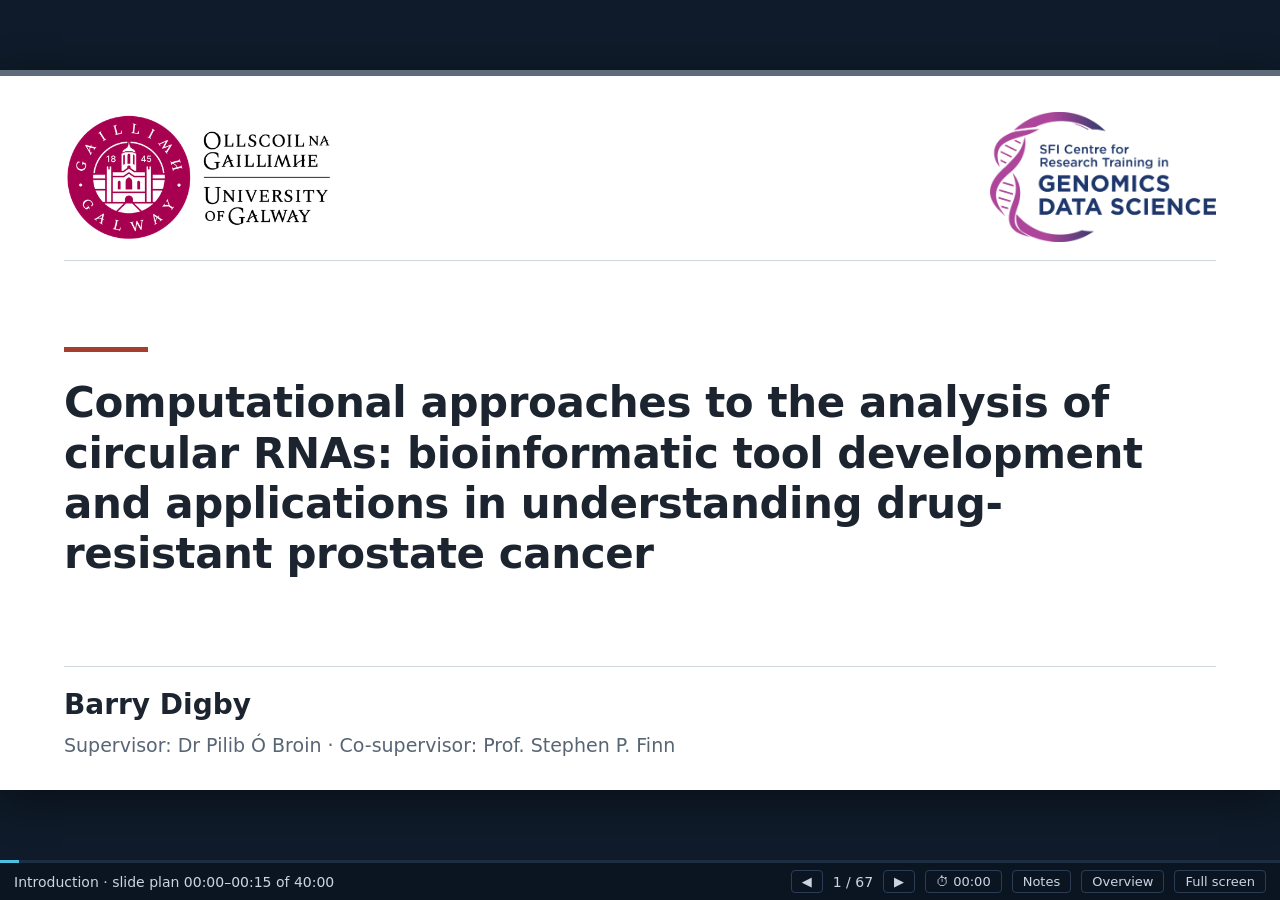
==== commit 3847f8ae: "slides" ====
--- a/presentation/index.html
+++ b/presentation/index.html
@@ -1,4 +1,3 @@
-<<<<<<< HEAD
 <!doctype html>
 <html lang="en-IE">
 <head>
@@ -1344,1517 +1343,3 @@
 <script src="deck.js?v=kick2"></script>
 </body>
 </html>
-=======
-<!doctype html>
-<html lang="en-IE">
-<head>
-<meta charset="utf-8">
-<meta name="viewport" content="width=device-width, initial-scale=1">
-<title>Research showcase | Computational approaches to the analysis of circular RNAs</title>
-<!--
-  Chapter numbers follow the headings printed in the thesis; folder names differ:
-    Introduction/ = Ch1 | Chapter1/ = Ch2 (review) | Chapter2/ = Ch3 (nf-core/circrna)
-    Chapter4/ = Ch4 (pycircdb) | Chapter3/ = Ch5 (ceRNA signature) | Discussion/ = Ch6
-  Figures are read from the thesis folders, so keep this file in thesis/presentation/.
-  The showcase is planned for 24 minutes. Original detailed slides are retained
-  inside #viva-detail and treated by deck.js as untimed viva backup.
-  Each showcase slide has a planned duration in data-min and delivery notes.
--->
-<link rel="stylesheet" href="deck.css">
-</head>
-<body>
-
-<div id="viewport">
-<div id="stage">
-
-<!-- ============================ RESEARCH SHOWCASE (24 min) ============================ -->
-
-<section class="slide title showcase" data-sec="intro" data-min="0.25" data-title="Computational approaches to circular RNAs">
-  <img class="logo" src="../University_of_Galway_logo_2022.png" alt="University of Galway">
-  <div>
-    <p class="kicker">PhD research showcase &middot; Genomics Data Science</p>
-    <h1>Computational approaches to the analysis of circular RNAs</h1>
-    <p class="lead">Bioinformatic tool development and applications in understanding drug-resistant prostate cancer</p>
-  </div>
-  <div class="by"><strong>Barry Digby</strong>Supervisor: Dr Pilib &Oacute; Broin &middot; Co-supervisor: Prof. Stephen P. Finn<br>University of Galway</div>
-  <aside class="notes"><p>15 seconds. My thesis connects a clinical question in prostate cancer with the computational infrastructure needed to study circular RNAs. This is a 24-minute showcase: introduction 3 minutes, review 2, nf-core/circrna 5, pycircdb 4.5, prognostic modelling 7.5, and closing 2. Detailed material follows the thank-you slide as untimed viva backup.</p></aside>
-</section>
-
-<section class="slide showcase" data-sec="intro" data-min="0.75" data-title="The clinical challenge: treatment resistance">
-  <p class="kicker">Introduction &middot; Prostate cancer</p>
-  <h1>Prostate cancer can escape androgen-targeted treatment</h1>
-  <div class="body visual-split">
-    <div class="col">
-      <div class="story-card"><h3>Androgen receptor signalling</h3><p>Drives prostate cancer growth</p></div>
-      <div class="story-arrow">&darr;</div>
-      <div class="story-card"><h3>Enzalutamide</h3><p>Blocks androgen receptor signalling</p></div>
-      <div class="story-arrow">&darr;</div>
-      <div class="story-card emphasis"><h3>Resistance</h3><p>Disease progresses despite treatment</p></div>
-    </div>
-    <figure class="hero-figure"><img src="../Introduction/Figures/AR_mutations.png" alt="Genetic alterations across localised and metastatic prostate cancer states"><figcaption>Thesis Figure 1.4 &middot; Changing molecular landscape across disease states; Rebello et al., 2021.</figcaption></figure>
-  </div>
-  <aside class="notes"><p>45 seconds. Prostate cancer is one of the most frequently diagnosed cancers in men. The androgen receptor is a central therapeutic target. Enzalutamide improves survival in advanced disease, but resistance remains a major clinical challenge. Use the figure to convey molecular evolution, not to enumerate mutations. The resistance models in this thesis provide a biological context for identifying candidate RNA networks.</p></aside>
-</section>
-
-<section class="slide showcase" data-sec="intro" data-min="0.5" data-title="BCR: the clinical endpoint">
-  <p class="kicker">Introduction &middot; Clinical endpoint</p>
-  <h1>Biochemical recurrence is a measurable signal of relapse</h1>
-  <div class="body stack">
-    <div class="journey"><div class="story-card"><h3>Primary treatment</h3><p>PSA falls after prostatectomy</p></div><span class="connector">&rarr;</span><div class="story-card emphasis"><h3>PSA rises again</h3><p>Biochemical recurrence (BCR)</p></div><span class="connector">&rarr;</span><div class="story-card"><h3>Prognostic question</h3><p>Who is more likely to recur?</p></div></div>
-    <div class="definition"><strong>BCR after radical prostatectomy</strong><p>A confirmed rise in prostate-specific antigen (PSA) above 0.2 ng/mL.</p></div>
-    <p class="takeaway">Can RNA biology help identify patients at higher risk of recurrence?</p>
-  </div>
-  <p class="refs">Thesis Chapter 1; Amling et al., 2001. BCR definitions vary across retrospective cohorts.</p>
-  <aside class="notes"><p>30 seconds. Define BCR before using the acronym: a rise in PSA following primary treatment, with the definition shown specific to radical prostatectomy. It is an earlier biochemical endpoint, not synonymous with metastatic progression or enzalutamide resistance. Later, the thesis tests whether a resistance-informed RNA network carries prognostic information for this endpoint.</p></aside>
-</section>
-
-<section class="slide showcase" data-sec="intro" data-min="0.75" data-title="Why circular RNAs?">
-  <p class="kicker">Introduction &middot; Circular RNAs</p>
-  <h1>Circular RNAs connect RNA stability with regulatory biology</h1>
-  <div class="body visual-split">
-    <figure class="hero-figure"><img src="../Chapter1/Figures/Figure1.png" alt="Back-splicing and circular RNA biogenesis"><figcaption>Thesis Figure 2.1 &middot; Circular RNA biogenesis.</figcaption></figure>
-    <div class="col"><div class="story-card"><h3>Distinctive structure</h3><p>Back-splicing creates a covalently closed RNA loop</p></div><div class="story-card"><h3>Biomarker potential</h3><p>Stable and detectable in biofluids</p></div><div class="story-card emphasis"><h3>ceRNA hypothesis</h3><p>CircRNAs may bind miRNAs and alter repression of target mRNAs</p></div></div>
-  </div>
-  <p class="refs">Salzman et al., 2012; Hansen et al., 2013; Salmena et al., 2011; Digby et al., 2024.</p>
-  <aside class="notes"><p>45 seconds. Explain a back-splice junction as the downstream splice donor joining an upstream acceptor. The closed structure gives stability. Introduce competing endogenous RNA, or ceRNA: competition for shared miRNAs may influence mRNA abundance. This is a hypothesis used to construct candidate networks, not evidence that every circRNA acts as a sponge. With circRNA profiling less widely available than mRNA profiling, its association with prostate cancer outcome remains incompletely understood.</p></aside>
-</section>
-
-<section class="slide showcase" data-sec="intro" data-min="0.75" data-title="Thesis aims: detect, annotate, apply">
-  <p class="kicker">Thesis aims</p>
-  <h1>From reliable circRNA analysis to a clinical research question</h1>
-  <div class="body stack">
-    <div class="aim-grid"><div class="aim-card"><span class="chapter-tag">Chapter 3</span><h2>Detect</h2><p>How can circRNA analysis be made reproducible and accessible?</p><strong>nf-core/circrna</strong></div><div class="aim-card"><span class="chapter-tag">Chapter 4</span><h2>Annotate</h2><p>How can fragmented circRNA knowledge be connected?</p><strong>pycircdb</strong></div><div class="aim-card"><span class="chapter-tag">Chapter 5</span><h2>Apply</h2><p>Can a resistance-informed ceRNA network identify a BCR-associated gene signature?</p><strong>Prognostic modelling</strong></div></div>
-    <p class="takeaway">Chapter 2 maps the computational challenges that motivated the work.</p>
-  </div>
-  <aside class="notes"><p>45 seconds. State the research questions, rather than reciting a contents page. First establish which computational barriers exist. Then build reproducible detection and integrated annotation tools. Finally apply network-guided analysis to the prostate cancer question. These are complementary contributions; the prognostic analysis is not presented as a single end-to-end execution of the two tools.</p></aside>
-</section>
-
-<section class="slide showcase" data-sec="review" data-min="0.75" data-title="Review: mapping the computational landscape">
-  <p class="kicker">Chapter 2 &middot; Review &middot; BMC Genomics, 2024</p>
-  <h1>What makes circRNA analysis computationally challenging?</h1>
-  <div class="body visual-split">
-    <figure class="hero-figure"><img src="../Chapter1/Figures/Figure2.png" alt="Library preparation, alignment and validation strategies for circRNA detection"><figcaption>Thesis Figure 2.2 &middot; From library preparation to circRNA detection.</figcaption></figure>
-    <div class="col"><div class="story-card"><h3>Signal</h3><p>Low abundance and library preparation shape what can be detected</p></div><div class="story-card"><h3>Detection</h3><p>Different algorithms return different circRNA sets</p></div><div class="story-card"><h3>Interpretation</h3><p>Identifiers and annotations differ across databases</p></div></div>
-  </div>
-  <aside class="notes"><p>45 seconds. My review brought together the experimental and computational choices that determine an analysis. Focus on three practical barriers: capturing the signal, detecting it consistently, and connecting it to biological knowledge. Do not review every library protocol or algorithm.</p></aside>
-</section>
-
-<section class="slide showcase" data-sec="review" data-min="0.75" data-title="Review: two priorities for tool development">
-  <p class="kicker">Chapter 2 &middot; Key synthesis</p>
-  <h1>The review identified two practical priorities</h1>
-  <div class="body two-panels">
-    <div class="feature-panel"><span class="big-number">1</span><h2>Combine complementary evidence</h2><p>Benchmarking studies show substantial disagreement between detection tools.</p><div class="answer">Automate multi-tool consensus</div></div>
-    <div class="feature-panel"><span class="big-number">24</span><h2>Connect fragmented resources</h2><p>CircRNA databases catalogued, with heterogeneous identifiers and coordinates.</p><div class="answer">Harmonise annotation and access</div></div>
-  </div>
-  <p class="refs">Digby et al., 2024; Hansen et al., 2016; Gaffo et al., 2022; Vromman et al., 2023.</p>
-  <aside class="notes"><p>45 seconds. The contribution of the review was a synthesis that informed tool development. Consensus can reduce dependence on a single caller. Database harmonisation can make the resulting circRNAs interpretable. The 24 is the number of databases catalogued in the review, not the number integrated in pycircdb.</p></aside>
-</section>
-
-<section class="slide showcase" data-sec="review" data-min="0.5" data-title="Review to workflow: closing the first question">
-  <p class="kicker">Chapter 2 &middot; Answer and transition</p>
-  <h1>The methods existed; reproducible integration was the opportunity</h1>
-  <div class="body stack"><div class="question-banner"><span>Review question</span><p>Can existing approaches support reliable circRNA analysis?</p></div><p class="answer-large">Complementary methods are valuable &mdash; but combining them consistently requires infrastructure.</p><div class="next-question"><span>Next research question &middot; Chapter 3</span><p>Can we take raw reads through multi-tool detection and downstream analysis in one portable workflow?</p></div></div>
-  <aside class="notes"><p>30 seconds. Close the review question: no single algorithm or database removes all of the analytical challenges. This motivated reproducible integration rather than another isolated caller. Transition directly to the workflow developed in Chapter 3.</p></aside>
-</section>
-
-<section class="slide showcase" data-sec="nfcore" data-min="0.5" data-title="nf-core/circrna: the research question">
-  <p class="kicker">Chapter 3 &middot; nf-core/circrna &middot; BMC Bioinformatics, 2023</p>
-  <h1>One portable workflow, from sequencing reads to circRNA biology</h1>
-  <div class="body stack"><div class="question-banner"><span>Research question</span><p>How can multi-tool circRNA analysis be made reproducible and accessible?</p></div><div class="journey"><div class="story-card"><h3>Raw reads</h3><p>Paired-end sequencing</p></div><span class="connector">&rarr;</span><div class="story-card emphasis"><h3>nf-core/circrna</h3><p>Containerised Nextflow workflow</p></div><span class="connector">&rarr;</span><div class="story-card"><h3>Biological outputs</h3><p>Counts, targets and expression</p></div></div><p class="takeaway">A reusable research tool, not a bespoke analysis script.</p></div>
-  <aside class="notes"><p>30 seconds. Introduce my contribution as the integration of circRNA quantification, miRNA target prediction and differential expression in a single workflow, with nf-core engineering standards. It wraps established methods; the new work is the portable integration and evidence-based guidance.</p></aside>
-</section>
-
-<section class="slide showcase" data-sec="nfcore" data-min="0.75" data-title="nf-core/circrna: workflow design">
-  <p class="kicker">Chapter 3 &middot; Methods</p>
-  <h1>Modular analysis with reproducibility built in</h1>
-  <div class="body stack"><figure class="hero-figure wide-figure"><img src="../Chapter2/Figures/figure1.png" alt="nf-core/circrna workflow: discovery, miRNA prediction and differential expression"><figcaption>Thesis Figure 3.1 &middot; Workflow architecture.</figcaption></figure><div class="pill-row"><span>Up to 7 detection tools</span><span>Versioned containers</span><span>Local &middot; HPC &middot; Cloud</span></div></div>
-  <aside class="notes"><p>45 seconds. Walk left to right through the figure once. Reads enter the discovery module. Optional modules predict miRNA targets and analyse differential expression. Containers pin the software environment; Nextflow separates analysis logic from execution infrastructure. Avoid listing aligners, dependencies or command-line flags.</p></aside>
-</section>
-
-<section class="slide showcase" data-sec="nfcore" data-min="1" data-title="nf-core/circrna: consensus performance">
-  <p class="kicker">Chapter 3 &middot; Results &middot; Simulation benchmark</p>
-  <h1>Multi-tool consensus combined high precision with high sensitivity</h1>
-  <div class="body stack"><div class="metric-grid"><div class="metric"><strong>99.83<span>%</span></strong><p>Precision</p></div><div class="metric"><strong>96.12<span>%</span></strong><p>Sensitivity</p></div><div class="metric"><strong>97.94<span>%</span></strong><p>F1 score</p></div></div><div class="definition"><strong>Consensus: detected by at least two tools</strong><p>Evaluated against 7,267 simulated circRNAs; at least two back-splice junction reads per call.</p></div><p class="takeaway">Evidence-based guidance for combining circRNA callers.</p></div>
-  <p class="refs">Digby et al., 2023 &middot; Thesis Table 3.3. Performance is specific to the simulated dataset.</p>
-  <aside class="notes"><p>60 seconds. Briefly define precision as the proportion of calls that are correct, and sensitivity as the proportion of simulated circRNAs recovered. My evaluation compared individual callers and combinations. Consensus across the seven-tool pool achieved these values. The combinatorial analysis also showed that three complementary tools with support from two could achieve strong F1 performance at lower computational cost; do not conflate that result with these full-pool consensus numbers.</p></aside>
-</section>
-
-<section class="slide showcase" data-sec="nfcore" data-min="1" data-title="nf-core/circrna: published-data demonstration">
-  <p class="kicker">Chapter 3 &middot; Results &middot; Published-data re-analysis</p>
-  <h1>Recovering published findings and expanding the candidate set</h1>
-  <div class="body visual-split"><figure class="hero-figure"><img src="../Chapter2/Figures/figure2.png" alt="Overlap between nf-core/circrna calls and the original C. elegans study"><figcaption>Thesis Figure 3.2 &middot; Six <em>C. elegans</em> samples, PRJNA742881.</figcaption></figure><div class="col"><div class="metric compact"><strong>4,435</strong><p>CircRNAs shared with the original study</p></div><div class="metric compact"><strong>2,420</strong><p>Additional circRNA candidates</p></div><p class="caption-note">A reproducible re-analysis, with new candidates for follow-up.</p></div></div>
-  <p class="refs">Digby et al., 2023; Cao et al., 2021. Additional calls are computational candidates, not experimentally validated circRNAs.</p>
-  <aside class="notes"><p>60 seconds. Move from simulation to a published dataset: wild type and fust-1 mutant, three replicates each. The re-analysis recovered a large shared circRNA set and yielded additional candidates. Point to the overlap and distribution rather than reading each panel. This demonstrates application and reproducibility, not proof that additional calls are all true.</p></aside>
-</section>
-
-<section class="slide showcase" data-sec="nfcore" data-min="1" data-title="nf-core/circrna: interpretable outputs">
-  <p class="kicker">Chapter 3 &middot; Results &middot; From counts to interpretation</p>
-  <h1>Analysis-ready outputs in a single execution</h1>
-  <div class="body stack"><figure class="hero-figure wide-figure"><img src="../Chapter2/Figures/figure3.png" alt="Differential expression outputs showing heatmap, PCA and volcano plot"><figcaption>Thesis Figure 3.3 &middot; Differential expression heatmap, sample relationships and volcano plot.</figcaption></figure><div class="pill-row"><span>CircRNA count matrices</span><span>miRNA target predictions</span><span>Differential expression</span></div></div>
-  <aside class="notes"><p>60 seconds. These outputs show what a researcher receives, rather than another benchmark. Point out the heatmap, PCA and volcano plot. Linear host-gene information is incorporated into the expression analysis, and target predictions connect the detected circRNAs with a possible regulatory role. Emphasise reduced manual hand-offs and an analysis that can be rerun.</p></aside>
-</section>
-
-<section class="slide showcase" data-sec="nfcore" data-min="0.75" data-title="nf-core/circrna: answer and next question">
-  <p class="kicker">Chapter 3 &middot; Answer and transition</p>
-  <h1>A reproducible route from reads to candidate circRNAs</h1>
-  <div class="body stack"><div class="answer-large">Containerised multi-tool consensus provides reproducible circRNA quantification, with benchmark-derived default parameters.</div><div class="pill-row"><span>Integrated</span><span>Reproducible</span><span>nf-core standards</span></div><div class="next-question"><span>Next research question &middot; Chapter 4</span><p>Once a circRNA is detected, how do we connect it to knowledge spread across different databases?</p></div></div>
-  <aside class="notes"><p>45 seconds. Answer the opening question explicitly. Consensus calling within a containerised workflow makes the analysis reproducible and accessible without requiring users to connect every tool themselves. Detection alone is not interpretation. The next chapter addresses a different, complementary bottleneck: connecting circRNA coordinates to existing annotation.</p></aside>
-</section>
-
-<section class="slide showcase" data-sec="pycircdb" data-min="0.75" data-title="pycircdb: one circRNA, many names">
-  <p class="kicker">Chapter 4 &middot; pycircdb &middot; Bioinformatics Advances, accepted 2026</p>
-  <h1>One circRNA can have many database identities</h1>
-  <div class="body stack"><div class="identity-hub"><code>chr1:27087346-27089776|+</code><span>hg19</span></div><div class="identity-grid"><div><small>Arraystar</small><strong>ASCRP3003018</strong></div><div><small>circAtlas</small><strong>hsa-ARID1A_0002</strong></div><div><small>circBank</small><strong>hsa_ARID1A_0003300</strong></div><div><small>circBase</small><strong>hsa_circ_0006913</strong></div></div><p class="takeaway">How can these identities and annotations be queried together?</p></div>
-  <p class="refs">Digby et al., 2026 (accepted) &middot; Thesis Chapter 4.</p>
-  <aside class="notes"><p>45 seconds. Use a single concrete example instead of a comparison table. This circRNA maps to different names in four databases. Different genome builds and coordinate conventions compound the problem. My research question was how to make this fragmented information available through a consistent, programmatic interface.</p></aside>
-</section>
-
-<section class="slide showcase" data-sec="pycircdb" data-min="0.75" data-title="pycircdb: harmonising the resources">
-  <p class="kicker">Chapter 4 &middot; Methods</p>
-  <h1>Harmonised coordinates connect nine resources</h1>
-  <div class="body stack"><div class="journey"><div class="story-card"><h3>9 source databases</h3><p>Identifiers, sequences and interactions</p></div><span class="connector">&rarr;</span><div class="story-card emphasis"><h3>Harmonise</h3><p>0-based coordinates<br>hg19 &harr; hg38</p></div><span class="connector">&rarr;</span><div class="story-card"><h3>Query together</h3><p>One configurable command-line interface</p></div></div><div class="database-cloud"><span>Arraystar</span><span>circAtlas</span><span>circBank</span><span>circBase</span><span>CircNet</span><span>CIRCpedia</span><span>circRNADb</span><span>CSCD</span><span>exoRBase</span></div><p class="takeaway">Versioned data and provenance make annotation reproducible.</p></div>
-  <aside class="notes"><p>45 seconds. Describe the data engineering: standardise coordinate conventions and cross-map assemblies using liftOver, retaining source identifiers and provenance. Nine resources contribute different data types; eight supply identifiers for the annotation module. Do not imply that all nine provide sequences or interaction data.</p></aside>
-</section>
-
-<section class="slide showcase" data-sec="pycircdb" data-min="0.75" data-title="pycircdb: four routes to biological context">
-  <p class="kicker">Chapter 4 &middot; Methods &middot; Software design</p>
-  <h1>From coordinates to biological context</h1>
-  <div class="body visual-split"><figure class="hero-figure"><img src="../Chapter4/Figures/Figure_1.png" alt="pycircdb input, matching and annotation modules"><figcaption>Thesis Figure 4.1 &middot; pycircdb workflow.</figcaption></figure><div class="module-grid"><div class="story-card"><h3>annotate</h3><p>Identifiers and host genes</p></div><div class="story-card"><h3>fasta</h3><p>CircRNA sequences</p></div><div class="story-card"><h3>mirna</h3><p>Predicted miRNA interactions</p></div><div class="story-card"><h3>rbp</h3><p>RNA-binding protein interactions</p></div></div></div>
-  <aside class="notes"><p>45 seconds. Walk through the figure at module level, not through its example coordinates. A user supplies circRNAs and chooses the outputs needed. Partitioned Parquet storage means only relevant data are retrieved. The workflow produces annotation and an execution report, making the evidence behind the result traceable.</p></aside>
-</section>
-
-<section class="slide showcase" data-sec="pycircdb" data-min="0.75" data-title="pycircdb: retrieval and annotation yield">
-  <p class="kicker">Chapter 4 &middot; Results &middot; Retrieval checks</p>
-  <h1>Connecting real circRNA calls to existing knowledge</h1>
-  <div class="body two-panels"><div class="feature-panel"><span class="big-number">6 / 6</span><h2>Demonstration circRNAs</h2><p>Expected identifiers retrieved from all eight annotation databases.</p></div><div class="feature-panel"><span class="big-number">&gt;97%</span><h2>Annotation yield</h2><p>For high-confidence input sets of 100, 1,000 and 10,000 circRNAs, across all four modules.</p></div></div>
-  <p class="refs">Digby et al., 2026 (accepted). High-confidence input: &ge;3 BSJ reads and support from &ge;3 of 7 quantification tools.</p>
-  <aside class="notes"><p>45 seconds. Distinguish two tests. The small demonstration checks identifier retrieval against expected database identifiers. The larger real-data inputs assess annotation yield at several input sizes. Yield is the proportion linked to database information, not an estimate of biological annotation accuracy. This is useful infrastructure for bringing detected circRNAs into biological analyses.</p></aside>
-</section>
-
-<section class="slide showcase" data-sec="pycircdb" data-min="0.75" data-title="pycircdb: scale on workstation hardware">
-  <p class="kicker">Chapter 4 &middot; Results &middot; Computational scale</p>
-  <h1>Hundreds of thousands of circRNAs, in about a minute</h1>
-  <div class="body stack"><div class="metric-grid"><div class="metric"><strong>300,000</strong><p>Input circRNAs</p></div><div class="metric"><strong>66.7<span> s</span></strong><p>Runtime</p></div><div class="metric"><strong>3.8<span> GB</span></strong><p>Peak RAM</p></div></div><div class="definition"><strong>All four modules in the reported benchmark</strong><p>Partitioned storage and selective retrieval avoid loading every database into memory.</p></div><p class="takeaway">Large-scale annotation without a dedicated database server.</p></div>
-  <p class="refs">Digby et al., 2026 (accepted) &middot; Thesis Chapter 4 benchmark. The 300,000-input set is randomly sampled; annotation yield differs from the high-confidence sets.</p>
-  <aside class="notes"><p>45 seconds. Give the scale, runtime and memory once. These numbers describe the reported benchmark, not a guarantee for every machine or input. This large random set is a scaling test, distinct from the high-confidence inputs on the preceding slide. The practical achievement is making large annotation queries feasible on workstation-class hardware.</p></aside>
-</section>
-
-<section class="slide showcase" data-sec="pycircdb" data-min="0.75" data-title="pycircdb: answer and next question">
-  <p class="kicker">Chapter 4 &middot; Answer and transition</p>
-  <h1>Fragmented circRNA knowledge becomes queryable</h1>
-  <div class="body stack"><div class="answer-large">Coordinate harmonisation across nine databases makes circRNA annotation programmatic, versioned and reproducible.</div><div class="pill-row"><span>Batch annotation</span><span>Interaction retrieval</span><span>Traceable outputs</span></div><div class="next-question"><span>Next research question &middot; Chapter 5</span><p>Can circRNA-linked regulatory networks reveal a gene signature associated with prostate cancer recurrence?</p></div></div>
-  <aside class="notes"><p>45 seconds. Close the annotation question: coordinate harmonisation allows users to connect circRNA identities, sequences and interactions without manually navigating resource-specific formats. Transition from tool development to application. The next study uses database-guided RNA interactions; do not claim that it directly ran the entire nf-core/circrna and pycircdb stack.</p></aside>
-</section>
-
-<section class="slide showcase" data-sec="cerna" data-min="0.75" data-title="ceRNA modelling: the question and cohorts">
-  <p class="kicker">Chapter 5 &middot; ceRNA prognostic modelling &middot; Scientific Reports, under review 2026</p>
-  <h1>Can resistance-informed RNA biology help predict recurrence?</h1>
-  <div class="body stack"><div class="question-banner"><span>Research question</span><p>Can a ceRNA network guide selection of a BCR-associated mRNA signature?</p></div><div class="cohort-grid"><div class="cohort-card"><span>Derivation</span><strong>1,506 <small>patients</small></strong><p>9 cohorts &middot; model development and internal&ndash;external validation</p></div><div class="cohort-card"><span>External validation</span><strong>36 <small>patients</small></strong><p>22 BCR events &middot; GSE46602<br>Fixed model coefficients</p></div></div><p class="caption-note">Sample sizes after removal of patients with missing BCR information.</p></div>
-  <p class="refs">Thesis Table 5.S3: derivation n = 248 + 77 + 200 + 99 + 105 + 91 + 92 + 463 + 131.</p>
-  <aside class="notes"><p>60 seconds. The question is whether regulatory-network information can constrain feature selection before survival modelling. State both sample sizes out loud. The derivation total is the sum of the nine cohorts in Table 5.S3. External validation uses 36 patients with 22 BCR events and fixed coefficients. CIT and GSE54460 also share a series accession in the source table; the total here follows the thesis cohort labels, not a newly verified patient-level deduplication.</p></aside>
-</section>
-
-<section class="slide showcase" data-sec="cerna" data-min="1" data-title="ceRNA modelling: from resistance to network">
-  <p class="kicker">Chapter 5 &middot; Methods and network result</p>
-  <h1>A biological network narrows the candidate gene space</h1>
-  <div class="body stack"><div class="journey"><div class="story-card"><h3>Disease + resistance</h3><p>Concordant differential expression</p></div><span class="connector">&rarr;</span><div class="story-card"><h3>Predicted interactions</h3><p>CircRNA&ndash;miRNA&ndash;mRNA</p></div><span class="connector">&rarr;</span><div class="story-card emphasis"><h3>ceRNA filtering</h3><p>Opposing changes in paired RNAs</p></div></div><div class="metric-grid network-metrics"><div class="metric"><strong>124</strong><p>CircRNAs</p></div><div class="metric"><strong>38</strong><p>miRNAs</p></div><div class="metric"><strong>817</strong><p>mRNAs</p></div></div><p class="caption-note">Inputs: 2 circRNA, 7 miRNA and 5 mRNA datasets, including in-house LNCaP expression data.</p></div>
-  <p class="refs">Digby et al., 2026 (under review) &middot; Thesis Chapter 5; small RNA-seq deposited at GSE312115.</p>
-  <aside class="notes"><p>75 seconds. Explain the biological restriction before the model. Select RNA changes shared between disease-associated and enzalutamide-resistance contrasts; the circRNA disease contrast is high versus low Gleason grade, not tumour versus normal. Connect candidates using database-guided interactions, then retain inverse directions for circRNA-miRNA and miRNA-mRNA pairs. The resulting network contains 124 circRNAs, 38 miRNAs and 817 mRNAs. This network is a feature-selection prior, not a demonstrated causal mechanism.</p></aside>
-</section>
-
-<section class="slide showcase" data-sec="cerna" data-min="0.75" data-title="ceRNA modelling: the 23-gene signature">
-  <p class="kicker">Chapter 5 &middot; Methods &middot; Model development</p>
-  <h1>Network-guided selection yielded a 23-gene signature</h1>
-  <div class="body stack"><div class="journey"><div class="story-card"><h3>679 network mRNAs</h3><p>Available across the cohorts<br>+ PSA and Gleason score</p></div><span class="connector">&rarr;</span><div class="story-card"><h3>CoxBoost</h3><p>Feature selection<br>Proportional-hazards checks</p></div><span class="connector">&rarr;</span><div class="story-card emphasis"><h3>23 genes</h3><p>Final prognostic signature</p></div></div><div class="validation-strip"><span>200 bootstrap resamples</span><span>9-cohort internal&ndash;external validation</span><span>Independent external cohort</span></div><p class="takeaway">Biology-guided feature selection, evaluated beyond the derivation fit.</p></div>
-  <aside class="notes"><p>60 seconds. Of the 817 network mRNAs, 679 were available for modelling; PSA and Gleason were also candidate predictors. CoxBoost selected 26 non-zero coefficients and proportional-hazards checks removed three, yielding 23 genes. Explain the three layers of evaluation: bootstrapping estimates optimism, holding out each cohort assesses transportability, and an independent external cohort evaluates the fixed final model. Do not suggest that the final model includes clinical predictors.</p></aside>
-</section>
-
-<section class="slide showcase" data-sec="cerna" data-min="1" data-title="ceRNA modelling: derivation performance">
-  <p class="kicker">Chapter 5 &middot; Results &middot; Derivation n = 1,506</p>
-  <h1>The signature stratified time to biochemical recurrence</h1>
-  <div class="body visual-split"><figure class="hero-figure"><img src="../Chapter3/Figures/Figure_1.png" alt="Derivation results: gene effects, recurrence-free survival and time-dependent ROC curves"><figcaption>Thesis Figure 5.1 &middot; Gene effects, Kaplan&ndash;Meier and time-dependent ROC.</figcaption></figure><div class="col"><div class="metric compact"><strong>0.73</strong><p>Apparent Harrell&rsquo;s C</p></div><div class="metric compact"><strong>0.68</strong><p>Optimism-corrected C</p></div><div class="result-note"><strong>Reported HR* 1.385</strong><p>95% CI 1.15&ndash;1.62<br>High versus low risk</p></div></div></div>
-  <p class="refs">*The reported &ldquo;HR&rdquo; is actually the log-hazard ratio (Cox coefficient), not an exponentiated HR. HR = exp(1.385) &asymp; 3.99 (95% CI 3.16&ndash;5.05). This correction concerns the risk-group summary, not the individual-gene HRs in panel A.</p>
-  <aside class="notes"><p>75 seconds. Point to separation of the recurrence-free survival curves. Apparent discrimination is 0.73, falling to about 0.68 after bootstrap optimism correction that repeats selection. Both values belong in the showcase so the result is not overstated. Read the asterisk explicitly: the value reported as HR in the thesis is a log-hazard ratio. On the conventional HR scale it is approximately four. Time-dependent AUC was 0.75 at one, three and five years.</p></aside>
-</section>
-
-<section class="slide showcase" data-sec="cerna" data-min="1.25" data-title="ceRNA modelling: external validation">
-  <p class="kicker">Chapter 5 &middot; Results &middot; External validation n = 36 &middot; 22 BCR events &middot; GSE46602</p>
-  <h1>Prognostic separation extended to an independent cohort</h1>
-  <div class="body stack"><figure class="hero-figure wide-figure"><img src="../Chapter3/Figures/Figure_3.png" alt="External validation: recurrence-free survival curves and time-dependent ROC curves for 36 patients"><figcaption>Thesis Figure 5.3 &middot; External cohort; model coefficients fixed.</figcaption></figure><div class="result-row"><div><strong>C = 0.71</strong><span>External discrimination</span></div><div><strong>AUC = 0.87</strong><span>At 5 years</span></div><div><strong>Reported HR* = 1.48</strong><span>95% CI 0.52&ndash;2.44</span></div></div></div>
-  <p class="refs">*The reported &ldquo;HR&rdquo; is actually the log-hazard ratio (Cox coefficient): HR = exp(1.48) &asymp; 4.39 (95% CI 1.68&ndash;11.47). Estimates are from a small external cohort (n = 36).</p>
-  <aside class="notes"><p>90 seconds. Stress that the model coefficients were not refitted to these 36 patients. The signature separated risk groups and achieved C of 0.71. The five-year AUC was 0.87; present it as a time-specific result from a small cohort, not a universal accuracy figure. Explain the log-hazard footnote once more if needed. The separate internal-external validation across the nine derivation cohorts also assessed transportability; detailed calibration and heterogeneity results are available in the viva backup. Close on evidence of prognostic association, not clinical readiness.</p></aside>
-</section>
-
-<section class="slide showcase" data-sec="cerna" data-min="1.25" data-title="ceRNA modelling: established biology in the signature">
-  <p class="kicker">Chapter 5 &middot; Results &middot; Signature genes</p>
-  <h1>The network recovers established prostate cancer biology</h1>
-  <div class="body stack"><div class="gene-grid"><div class="gene"><div class="gene-head"><em>SFRP4</em><span class="lfc up">&uarr; 1.40</span></div><p>Wnt pathway modulator; predicts PCa aggressiveness; component of Oncotype DX</p></div><div class="gene"><div class="gene-head"><em>BGN</em><span class="lfc up">&uarr; 1.37</span></div><p>Matrix proteoglycan; overexpression associated with BCR; used in Oncotype DX</p></div><div class="gene"><div class="gene-head"><em>BHLHE40</em><span class="lfc down">&darr; 1.95</span></div><p>Circadian repressor; circadian factors disrupted by enzalutamide in CRPC</p></div><div class="gene"><div class="gene-head"><em>PDCD4</em><span class="lfc down">&darr; 0.79</span></div><p>Tumour suppressor governing proliferation, apoptosis and castration resistance</p></div><div class="gene"><div class="gene-head"><em>NEU3</em><span class="lfc up">&uarr; 0.51</span></div><p>Sialidase inducing AR and PSA expression in LNCaP cells</p></div><div class="gene"><div class="gene-head"><em>B4GALT1</em><span class="lfc down">&darr; 0.45</span></div><p>Silenced by AKR1C3 in CRPC, facilitating progression</p></div></div><p class="takeaway">Directions of change agree with the literature; two genes feature in a commercial assay.</p></div>
-  <p class="refs">logFC in prostate cancer and enzalutamide-resistant samples (&uarr; up, &darr; down). Digby et al., 2026 (under review); Knezevic et al., 2013; Jacobsen et al., 2017; Linder et al., 2022; Zennami et al., 2019; Kawamura et al., 2012; Wang et al., 2020.</p>
-  <aside class="notes"><p>75 seconds. Use this slide to establish credibility: the network recovered genes with prior links to prostate cancer progression, castration resistance and AR signalling. SFRP4 and BGN are the only two genes shared with published signatures, and both appear in Oncotype DX. BHLHE40 connects to circadian dysregulation under enzalutamide; NEU3 to AR and PSA induction in LNCaP cells; B4GALT1 to AKR1C3-mediated silencing in CRPC. SPARC is the exception: the literature associates high expression with metastasis, whereas our network shows downregulation, which is consistent with other reports of lower expression in prostate cancer. Individual hazard ratios have confidence intervals spanning 1 and the signature acts as a multivariable index; do not present any single gene as an independent prognostic marker.</p></aside>
-</section>
-
-<section class="slide showcase" data-sec="cerna" data-min="1" data-title="ceRNA modelling: understudied candidates">
-  <p class="kicker">Chapter 5 &middot; Results &middot; Signature genes</p>
-  <h1>…and nominates understudied candidates for prostate cancer</h1>
-  <div class="body stack"><div class="gene-grid"><div class="gene novel"><div class="gene-head"><em>SS18L2</em><span class="lfc up">&uarr; 0.54</span></div><p>No prior prostate cancer reports; knockdown induces G2/M arrest and apoptosis in breast cancer cells</p></div><div class="gene novel"><div class="gene-head"><em>RBM47</em><span class="lfc up">&uarr; 0.36</span></div><p>RNA-binding tumour suppressor regulating splicing in breast and renal cancer</p></div><div class="gene novel"><div class="gene-head"><em>BTN3A1</em><span class="lfc down">&darr; 1.41</span></div><p>Immune regulator; low expression associated with worse outcome in breast and lung cancer</p></div><div class="gene novel"><div class="gene-head"><em>MTERF4</em><span class="lfc up">&uarr; 1.04</span></div><p>Mitochondrial transcription terminator; overexpression promotes proliferation in HeLa cells</p></div><div class="gene novel"><div class="gene-head"><em>RAB11FIP2</em><span class="lfc down">&darr; 0.76</span></div><p>Rab11 effector; linked to angiogenesis and poor prognosis in colorectal cancer</p></div><div class="gene novel"><div class="gene-head"><em>CNBD2</em><span class="lfc up">&uarr; 0.45</span></div><p>Prognostic marker in pancreatic cancer</p></div></div><p class="takeaway">21 of 23 genes are absent from the published signatures compared: candidates for functional follow-up.</p></div>
-  <p class="refs">logFC in prostate cancer and enzalutamide-resistant samples (&uarr; up, &darr; down). Digby et al., 2026 (under review); Liang et al., 2021; Vanharanta et al., 2014; Wang et al., 2023; Yu et al., 2011; Dong et al., 2018; Yedier-Bayram et al., 2022.</p>
-  <aside class="notes"><p>60 seconds. This is the distinctive part of the signature. Roles are drawn from other cancers or cell types, so they are hypotheses for prostate cancer, not established mechanisms. SS18L2 has no prior prostate cancer reports; upregulation in prostate cancer and enzalutamide-resistant cells with a positive association with BCR warrants follow-up. BTN3A1 points to immune regulation, RBM47 to post-transcriptional control through splicing, MTERF4 to mitochondrial gene expression. Distinct gene content, together with moderate external discrimination, supports the use of network topology as a prior for feature selection; it does not show superiority over published panels.</p></aside>
-</section>
-
-<section class="slide showcase" data-sec="cerna" data-min="0.5" data-title="ceRNA modelling: answering the question">
-  <p class="kicker">Chapter 5 &middot; Answer</p>
-  <h1>A resistance-informed network revealed a BCR-associated signature</h1>
-    <div class="body stack"><div class="answer-large">A ceRNA network shared by prostate cancer and enzalutamide resistance constrained feature selection to a 23-gene signature with prognostic signal in an independent cohort.</div><div class="aim-grid"><div class="story-card"><h3>Biological connection</h3><p>Disease- and resistance-associated RNA changes</p></div><div class="story-card"><h3>Distinct gene set</h3><p>21 of 23 genes absent from the published signatures compared</p></div><div class="story-card"><h3>Transparent evaluation</h3><p>Optimism correction, cross-cohort and external validation</p></div></div><p class="takeaway">An mRNA prognostic signature informed by circRNA biology.</p></div>
-    <aside class="notes"><p>45 seconds. Answer the research question without converting association into causation. The network guided a candidate prognostic signature that is largely distinct from published panels; distinct does not mean superior. It does not show that the circRNAs cause resistance, nor does the model directly measure circRNAs. Now bring the three contributions together.</p></aside></section>
-
-<section class="slide showcase" data-sec="disc" data-min="1.25" data-title="Thesis contributions">
-  <p class="kicker">Research contributions</p>
-  <h1>Tools to study circRNAs. A framework to connect them to outcome.</h1>
-  <div class="body stack"><div class="aim-grid"><div class="aim-card"><span class="chapter-tag">Detect</span><h2>nf-core/circrna</h2><p>Reproducible, multi-tool analysis from raw reads</p><strong>BMC Bioinformatics &middot; 2023</strong></div><div class="aim-card"><span class="chapter-tag">Annotate</span><h2>pycircdb</h2><p>Harmonised access to nine circRNA resources</p><strong>Bioinformatics Advances &middot; accepted</strong></div><div class="aim-card"><span class="chapter-tag">Apply</span><h2>ceRNA modelling</h2><p>A network-guided, 23-gene prognostic signature</p><strong>Scientific Reports &middot; under review</strong></div></div><p class="takeaway">A foundation for reproducible circRNA research, informed by a published review.</p></div>
-  <aside class="notes"><p>60 seconds. Return to the aims slide and close each loop in the same order: a reproducible workflow for detection, a harmonised interface for annotation, and a network-guided approach to prognostic gene discovery. The review, published in BMC Genomics in 2024, provided the synthesis motivating the computational work. Emphasise reusable software and a transparent analytical framework as lasting outputs. No limitations or future-work tour: those belong in the viva.</p></aside>
-</section>
-
-<section class="slide showcase title" data-sec="disc" data-min="0.75" data-title="Thank you and acknowledgements">
-  <img class="logo" src="../University_of_Galway_logo_2022.png" alt="University of Galway">
-  <div><p class="kicker">Acknowledgements</p><h1>Thank you</h1><p class="lead">Dr Pilib &Oacute; Broin &middot; Prof. Stephen P. Finn<br>Collaborators, colleagues, friends and family</p></div>
-  <div class="resource-links"><a href="https://nf-co.re/circrna">nf-co.re/circrna</a><a href="https://pypi.org/project/pycircdb/">pycircdb on PyPI</a><a href="https://github.com/BarryDigby/pca_network">Prognostic analysis code</a></div>
-  <aside class="notes"><p>60 seconds. Thank supervisors and collaborators, then colleagues, friends and family. Finish with the take-home message: computational tools can make circRNA research more reproducible, and circRNA-linked networks can provide a useful route into prognostic discovery. Stop here at 24 minutes. The next slide begins untimed viva backup; do not advance into it during the departmental showcase.</p></aside>
-</section>
-
-<!-- Original detailed deck retained for viva discussion, not part of the showcase. -->
-<div id="viva-detail">
-<!-- ============================ INTRODUCTION (4 min) ============================ -->
-
-<section class="slide title" data-sec="intro" data-min="0.5" data-title="Title">
-  <img class="logo" src="../University_of_Galway_logo_2022.png" alt="University of Galway">
-  <div>
-    <p class="kicker">Doctor of Philosophy in Genomics Data Science</p>
-    <h1>Computational approaches to the analysis of circular RNAs: bioinformatic tool development and applications in understanding drug-resistant prostate cancer</h1>
-  </div>
-  <div class="by">
-    <strong>Barry Digby</strong>
-    Supervisor: Dr Pilib &Oacute; Broin &middot; Co-supervisor: Prof. Stephen P. Finn<br>
-    School of Mathematical and Statistical Sciences and Institute for Health Discovery and Innovation, University of Galway
-  </div>
-  <aside class="notes"><p>Plan: 40 minutes. Background (4), Chapter 2 review (5), Chapter 3 nf-core/circrna (9), Chapter 4 pycircdb (7), Chapter 5 ceRNA signature (10.25), discussion (4.75). Supplementary slides follow slide 43 for likely questions.</p></aside>
-</section>
-
-<section class="slide" data-sec="intro" data-min="1" data-title="Prostate cancer and androgen receptor signalling">
-  <p class="kicker">Introduction &middot; Chapter 1</p>
-  <h1>Androgen receptor signalling and resistance to androgen-targeted therapy in prostate cancer</h1>
-  <div class="body c2" style="grid-template-columns:1.1fr .9fr">
-    <div class="col">
-      <ul class="t sm">
-        <li>Prostate cancer (PCa) is the second most frequently diagnosed cancer in men; disease growth is driven by androgen receptor (AR) signalling.</li>
-        <li>Androgen deprivation therapy (ADT) and second-generation antiandrogens (enzalutamide, abiraterone) are standard for advanced disease.</li>
-        <li>Approximately 35% of men experience biochemical recurrence (BCR) after primary treatment (PSA &gt; 0.2 ng/mL, confirmed).</li>
-        <li>Enzalutamide improves overall survival (4.8 months), but 20&ndash;40% of patients are intrinsically resistant and all acquire resistance.</li>
-      </ul>
-    </div>
-    <figure style="--fh:300px">
-      <img src="../Introduction/Figures/AR_mutations.png" alt="Genetic alterations in localised, mCSPC and mCRPC prostate cancer">
-      <figcaption>Thesis Figure 1.4. Genetic alterations in localised, metastatic castration-sensitive (mCSPC) and castration-resistant (mCRPC) disease. Reproduced from Rebello et al., 2021 with permission.</figcaption>
-    </figure>
-  </div>
-  <p class="refs">Sung et al., 2021; Rans et al., 2022; Amling et al., 2001;   Scher et al., 2012; Cornford et al., 2017; Rebello et al., 2021.</p>
-    <aside class="notes"><p>~1 min. Establish the clinical problem: disease progression after androgen-targeted therapy and the need for prognostic markers of recurrence. The figure is context only; do not walk through the resistance mechanisms (AR amplification, ligand-binding domain mutations, AR-V7), which Chapter 1 covers. The next slide moves straight to diagnostic and prognostic tests.</p></aside>
-</section>
-
-<section class="slide" data-sec="intro" data-min="0.75" data-title="Established prognostic biomarkers">
-  <p class="kicker">Introduction &middot; Chapter 1</p>
-  <h1>Established molecular prognostic assays are predominantly mRNA-based</h1>
-  <div class="body stack">
-    <table class="tbl">
-      <tr><th>Assay</th><th>Analytes</th><th>Reported performance</th></tr>
-      <tr><td>PHI</td><td>Total PSA, %free PSA, [&minus;2]proPSA</td><td>AUC 0.74, versus 0.56 for total PSA (Stephan et al., 2013)</td></tr>
-      <tr><td>SelectMDx</td><td><em>DLX1</em>, <em>HOXC6</em> mRNA with clinical risk factors</td><td>Reduces overdiagnosis and overtreatment at PSA &gt; 3 ng/mL (Dijkstra et al., 2017)</td></tr>
-      <tr><td>Oncotype DX GPS</td><td>12 cancer-related and 5 reference genes</td><td>Score 0&ndash;100; prognostic for adverse pathology (Klein et al., 2014)</td></tr>
-      <tr><td>Prolaris</td><td>31 cell-cycle progression genes</td><td>HR 1.77 per unit for BCR (95% CI 1.40&ndash;2.22; Cuzick et al., 2011)</td></tr>
-      <tr><td>Decipher</td><td>22 genes</td><td>AUC 0.78 (BCR) and 0.80 (metastasis) in 139 patients after radical prostatectomy (Den et al., 2014)</td></tr>
-    </table>
-  </div>
-  <p class="refs">Stephan et al., 2013; Dijkstra et al., 2017; Klein et al., 2014; Cuzick et al., 2011; Den et al., 2014.</p>
-  <aside class="notes"><p>~0.75 min. Purpose of this slide is to justify looking beyond mRNA panels, not to review each assay.</p><p><b>proPSA:</b> PSA is synthesised as an inactive precursor, pro-PSA, which carries a 7-amino-acid leader propeptide that is cleaved (e.g. by hK2) to give mature, enzymatically active PSA. [&minus;2]proPSA is a truncated pro-PSA isoform retaining two residues of the propeptide. It is enriched in malignant relative to benign prostate tissue and circulates within the free PSA fraction, which is why it improves specificity over total PSA. PHI = ([&minus;2]proPSA / free PSA) &times; &radic;total PSA.</p><p><b>If asked about tumour heterogeneity (ISUP; Lotan et al., 2020):</b> tissue sampling error and focus heterogeneity limit any biopsy-based assay, whatever the RNA class measured, and non-coding RNAs do not remove it. The case for non-coding RNAs rests on other properties: regulatory function and, for circRNAs, stability and detectability in biofluids.</p></aside>
-</section>
-
-<section class="slide" data-sec="intro" data-min="1" data-title="circRNAs and the ceRNA network">
-  <p class="kicker">Introduction &middot; Chapters 1&ndash;2</p>
-  <h1>Circular RNAs as candidate biomarkers and regulators within the competing endogenous RNA network</h1>
-  <div class="body c2" style="grid-template-columns:1fr 1fr">
-    <div class="col">
-      <ul class="t sm">
-        <li>circRNAs arise by back-splicing and form covalently closed loops that resist exonucleolytic degradation (half-life approximately 2.5-fold that of linear RNAs) and are detectable in biofluids and exosomes.</li>
-        <li>Mature circRNAs carry conserved miRNA response elements and can sequester miRNAs, relieving repression of target mRNAs (ceRNA hypothesis).</li>
-        <li>Several circRNAs are dysregulated in PCa, including hsa_circ_0001275 in enzalutamide-resistant LNCaP clones.</li>
-        <li>With circRNA expression profiling less widely available than mRNA profiling, the association of circRNAs with prostate cancer outcome is still not well understood.</li>
-      </ul>
-    </div>
-    <figure style="--fh:300px">
-      <img src="../Chapter1/Figures/Figure1.png" alt="Mechanisms of circRNA biogenesis">
-      <figcaption>Thesis Figure 2.1. Biogenesis of circRNAs: (A) RNA-binding protein-mediated, (B) reverse-complementary sequence-mediated, (C) lariat-driven and (D) intron-lariat circularisation.</figcaption>
-    </figure>
-  </div>
-  <p class="refs">Salzman et al., 2012; Hansen et al., 2013; Li et al., 2015; Thomas et al., 2014; Salmena et al., 2011; Lim et al., 2021; Digby et al., 2024.</p>
-  <aside class="notes"><p>~1 min. Link the biology to the computational problem: low abundance and back-splice junction (BSJ)-based detection make circRNA quantification error-prone, which motivates the tool development in Chapters 3 and 4.</p></aside>
-</section>
-
-<section class="slide" data-sec="intro" data-min="0.75" data-title="Aims and thesis structure">
-  <p class="kicker">Introduction &middot; Chapter 1</p>
-  <h1>Aims and structure of the thesis</h1>
-  <div class="body c2" style="grid-template-columns:1fr 1.05fr">
-    <div class="col">
-      <h3>Research questions</h3>
-      <ol class="t sm" style="padding-left:24px;margin:0">
-        <li>Can existing workflows reliably detect, quantify and annotate circRNAs from short-read sequencing data?</li>
-        <li>Which tools are required to address the limitations identified?</li>
-        <li>Do circRNAs, acting within the ceRNA network, contribute to biochemical recurrence in prostate cancer, and can this signal be used to derive a prognostic gene set?</li>
-      </ol>
-    </div>
-    <div class="col">
-      <table class="tbl sm">
-        <tr><th>Chapter</th><th>Content</th><th>Status</th></tr>
-        <tr><td class="n">2</td><td>Review of computational approaches and challenges in circRNA analysis</td><td><em>BMC Genomics</em> 2024</td></tr>
-        <tr><td class="n">3</td><td>nf-core/circrna: quantification, miRNA target prediction and differential expression</td><td><em>BMC Bioinformatics</em> 2023</td></tr>
-        <tr><td class="n">4</td><td>pycircdb: integrated database annotation</td><td><em>Bioinformatics Advances</em>, accepted 2026</td></tr>
-        <tr><td class="n">5</td><td>ceRNA network-derived prognostic signature for biochemical recurrence</td><td><em>Scientific Reports</em>, under review 2026</td></tr>
-      </table>
-    </div>
-  </div>
-  <p class="refs">Digby, Finn and &Oacute; Broin, 2023, 2024, 2026 (accepted), 2026 (under review).</p>
-  <aside class="notes"><p>~0.75 min. State the three questions explicitly; each later chapter maps to one of them. Chapter 6 is the discussion.</p></aside>
-</section>
-
-<!-- ============================ CHAPTER 2 (5 min) ============================ -->
-
-<section class="slide" data-sec="review" data-min="0.75" data-title="Library preparation and artefacts">
-  <p class="kicker">Chapter 2 &middot; Review of computational approaches</p>
-  <h1>Library preparation and technical artefacts shape circRNA detection</h1>
-  <div class="body c2" style="grid-template-columns:.8fr 1.2fr">
-    <figure style="--fh:455px">
-      <img src="../Chapter1/Figures/Figure2.png" alt="Library preparation, alignment and validation strategies for circRNA detection">
-      <figcaption>Thesis Figure 2.2. Library preparation (increasing circRNA sensitivity), alignment strategies and validation.</figcaption>
-    </figure>
-    <div class="col">
-      <ul class="t sm">
-        <li>circRNAs represent approximately 1% of the transcriptome relative to poly(A) RNA. Poly(A) selection removes them; rRNA depletion retains them; RNase R enriches them.</li>
-        <li>RPAD (RNase R, polyadenylation, poly(A)<sup>+</sup> depletion) yielded the most circRNAs and the highest sensitivity in a benchmark.</li>
-        <li>Artefacts generating false back-splice junctions include reverse-transcriptase template switching (35&ndash;55% of computationally detected isoforms for a gene), adapter-ligation chimeras and base-calling errors near splice sites.</li>
-        <li>Because circRNA abundance is low, read-depth filters do not remove artefacts; paired-end evidence is required, with the mate mapping within the same transcript.</li>
-      </ul>
-    </div>
-  </div>
-  <p class="refs">Digby et al., 2024; Salzman et al., 2013; Shi et al., 2022; Panda et al., 2017; Roy et al., 2015; Salzman et al., 2014.</p>
-  <aside class="notes"><p>~0.75 min. Emphasise that the choice of library preparation constrains what any computational method can recover, and that artefacts are not controlled by simple count thresholds.</p></aside>
-</section>
-
-<section class="slide" data-sec="review" data-min="0.75" data-title="BSJ-based identification strategies">
-  <p class="kicker">Chapter 2 &middot; Review of computational approaches</p>
-  <h1>Back-splice junction detection: segmented-read and pseudo-reference strategies</h1>
-  <div class="body stack">
-    <table class="tbl">
-      <tr><th style="width:17%"></th><th>Segmented-read</th><th>Pseudo-reference</th></tr>
-      <tr><td><b>Principle</b></td><td>Reads that do not align contiguously are split into anchors (e.g. 20 nt) and re-mapped; reverse-orientation anchors define the junction.</td><td>Reads are mapped to a database of candidate junctions, built from annotated exon&ndash;exon combinations or from tandemly duplicated candidates.</td></tr>
-      <tr><td><b>Examples</b></td><td>find_circ, UROBORUS</td><td>KNIFE, PTESfinder, CIRIquant, Sailfish-cir</td></tr>
-      <tr><td><b>Strengths</b></td><td><em>De novo</em> discovery; suitable for incompletely annotated genomes</td><td>Fewer false positives; higher validation rates reported (Vromman et al., 2023)</td></tr>
-      <tr><td><b>Limitations</b></td><td>Lower sensitivity; relies on post hoc filters (flanking GU/AG, mismatches, mate position)</td><td>Annotation-constrained; the first variant detects only circRNAs sharing splice sites with linear transcripts</td></tr>
-    </table>
-    <p class="t sm">Aligner-integrated chimeric detection (STAR or BWA output parsed by CIRCexplorer2, circRNA_finder, DCC and CIRI2) and splice-aware aligners (Segemehl, MapSplice) blend both approaches.</p>
-  </div>
-  <p class="refs">Digby et al., 2024; Memczak et al., 2013; Salzman et al., 2012; Jeck et al., 2014; Vromman et al., 2023.</p>
-  <aside class="notes"><p>~0.75 min. This classification underlies the tool selection in Chapter 3: the seven tools span both strategies and four aligners.</p><p><b>How the aligner-based tools work</b> (from the original tool papers; the thesis text does not go to this depth). All four map to the genome, not to a pseudo-reference of candidate junctions, so they are segmented/split-read in principle; they differ in where the segmentation happens.</p><ul><li><b>STAR:</b> seed-and-extend using maximal mappable prefixes. When the two parts of a read map to the same chromosome and strand in non-colinear order (downstream donor upstream of the acceptor), STAR reports a chimeric alignment. CIRCexplorer2, circRNA_finder and DCC parse these chimeric junctions. No anchors are extracted or re-mapped.</li><li><b>BWA (MEM):</b> seeds the read, extends locally and soft-clips the unaligned part, reporting it as a supplementary (split) alignment. CIRI2 and CIRIquant scan the SAM output for reads whose clipped parts map in back-spliced order. CIRIquant then re-maps reads to a pseudo-reference of the called BSJs for quantification, which makes it a hybrid.</li><li><b>MapSplice:</b> explicitly segment-based. Reads are cut into short tags (25 nt by default), tags are mapped independently to the genome, and junctions are inferred from tags that map apart or out of order, with splice-site and mismatch filters; fusion/back-splice output is parsed by CIRCexplorer2.</li><li><b>Segemehl:</b> suffix-array seeds with tolerance for mismatches and indels; reads that cannot be aligned contiguously are aligned as split reads in the same pass. Segemehl reports the split-read (BSJ) events directly.</li></ul><p>Contrast: find_circ extracts anchors from unmapped reads and re-maps them (classic segmented-read); KNIFE, PTESfinder and Sailfish-cir map to a pseudo-reference.</p></aside>
-</section>
-
-<section class="slide" data-sec="review" data-min="1" data-title="Discordance among detection tools">
-  <p class="kicker">Chapter 2 &middot; Review of computational approaches</p>
-  <h1>Benchmarking studies report substantial discordance among circRNA identification tools</h1>
-  <div class="body stack">
-    <table class="tbl">
-      <tr><th>Study</th><th>Tools</th><th>Data</th><th>Principal findings</th></tr>
-      <tr><td>Hansen et al., 2016</td><td class="n">5</td><td>RNase R<sup>&plusmn;</sup> libraries</td><td>854 of 5,071 circRNAs called by all tools; false-positive rate of the combined set 6.56%</td></tr>
-      <tr><td>Zeng et al., 2017</td><td class="n">11</td><td>Simulated (14,689 HeLa circRNAs); RNase R</td><td>Precision &gt; 94% for most tools; sensitivity 52&ndash;93%; F1 &ge; 0.9 for KNIFE, CIRI, PTESfinder and Segemehl only</td></tr>
-      <tr><td>Gaffo et al., 2022</td><td class="n">7</td><td>Simulated (5,680 circRNAs); RNase R</td><td>&ge; 2 methods: precision 0.99, sensitivity 0.98; outperformed each constituent method</td></tr>
-      <tr><td>Vromman et al., 2023</td><td class="n">16</td><td>Three cancer cell lines; orthogonal validation</td><td>Validation 97.6% (RT-qPCR), 93.9% (RNase R), 86% (amplicon sequencing); 86% of circRNAs had &le; 5 BSJ reads</td></tr>
-    </table>
-    <p class="t sm">High BSJ read counts were not a reliable proxy for authenticity (Zeng et al., 2017); differences between tools reflect algorithm-specific blind spots.</p>
-  </div>
-  <p class="refs">Hansen et al., 2016; Zeng et al., 2017; Gaffo et al., 2022; Vromman et al., 2023; summarised in Digby et al., 2024.</p>
-  <aside class="notes"><p>~1 min. Key message for Chapter 3: individual tools have high precision but variable sensitivity, and consensus across tools is the consistent recommendation. Gaffo and Vromman both support requiring support from at least two tools.</p><p><b>Vromman orthogonal validation design.</b> Developers of 16 tools each ran their own tool on three deeply sequenced total RNA cancer cell lines. For each tool, 80 highly expressed (BSJ &ge; 5) and 20 lowly expressed (BSJ &lt; 5) circRNAs were selected for validation; after removing circRNAs picked by chance by more than one tool, 1,516 unique candidates remained.</p><ul><li>RT-qPCR with divergent primers across the BSJ: 1,479 of 1,516 validated (97.6%).</li><li>RNase R: 112 candidates were discarded for low abundance in the RNase R&minus; sample; 1,319 of the remaining 1,404 (93.9%) were resistant to RNase R.</li><li>Amplicon sequencing of the BSJ on a random subset of 1,179: 86% validated.</li><li>Of 1,103 circRNAs tested by all three methods, 957 passed all, 128 failed one or two and 18 failed all three; this was used to compute a compound precision per tool.</li></ul><p>Validation rates were higher for highly expressed circRNAs and for pseudo-reference tools, and canonical splice sites around the BSJ were associated with higher validation.</p></aside>
-</section>
-
-<section class="slide" data-sec="review" data-min="1" data-title="Integration approaches and full-length reconstruction">
-  <p class="kicker">Chapter 2 &middot; Review of computational approaches</p>
-  <h1>Integration-based identification and resolution of circRNA internal structure</h1>
-  <div class="body c2">
-    <div class="col">
-      <h3>Consensus across tools</h3>
-      <ul class="t sm">
-        <li>Combine tools that use different aligners to avoid shared biases (Hansen et al., 2018).</li>
-        <li>CirComPara2 default: seven methods, circRNAs called by &ge; 2.</li>
-        <li>Pseudo-reference plus segmented-read tools increased detected circRNAs by a median of 61.1%, versus 35.4% for tools sharing a strategy; combining tools with canonical versus non-canonical splice-site settings gave 76.2% versus 32.6% (Vromman et al., 2023).</li>
-        <li>Consensus is not sufficient: 9.9% of circRNAs called by &ge; 2 tools failed at least one validation method.</li>
-      </ul>
-    </div>
-    <div class="col">
-      <h3>Internal structure</h3>
-      <ul class="t sm">
-        <li>BSJ reads do not resolve internal exon composition; CIRI-AS, CIRI-full and FUCHS reconstruct isoforms from paired-end coverage.</li>
-        <li>Long-read methods (isoCirc, CIRI-long, circFL-seq) sequence full-length circRNAs following rolling-circle amplification or reverse transcription.</li>
-        <li>isoCirc was the most sensitive (79,312 vs 34,046 known BSJ sites for circFL-seq in deep libraries); circFL-seq exceeded CIRI-long in HEK293 cells (27,869 vs 15,242).</li>
-      </ul>
-    </div>
-  </div>
-  <p class="refs">Hansen et al., 2018; Gaffo et al., 2022; Vromman et al., 2023; Xin et al., 2021 (isoCirc); Zhang et al., 2021 (CIRI-long); Liu et al., 2021 (circFL-seq); as reviewed in Digby et al., 2024.</p>
-  <aside class="notes"><p>~1 min. Two points: (1) consensus is the accepted mitigation but imperfect; (2) BSJ-only methods leave the internal structure, and therefore the miRNA response element content, assumed rather than observed. The second point returns as a limitation in the discussion.</p><p><b>Splice-site settings (Vromman et al.):</b> tools differ in whether they require canonical splice-site signals (GT/AG) flanking the BSJ or also report BSJs at non-canonical sites. Pairing a tool that requires canonical sites with one that permits non-canonical sites gave a 76.2% median increase in detected circRNAs, versus 32.6% for two tools with the same setting. Canonical-site circRNAs also validated more often, and tools reporting canonical-flanked circRNAs showed higher sensitivity.</p></aside>
-</section>
-
-<section class="slide" data-sec="review" data-min="0.75" data-title="ceRNA networks and circRNA databases">
-  <p class="kicker">Chapter 2 &middot; Review of computational approaches</p>
-  <h1>ceRNA networks depend on circRNA annotation, and the circRNA databases that supply it are heterogeneous</h1>
-  <div class="body c2" style="grid-template-columns:1.05fr .95fr">
-    <figure style="--fh:300px">
-      <img src="../Chapter1/Figures/Figure3.png" alt="Cytoscape visualisation of a circRNA-miRNA-mRNA network">
-      <figcaption>Thesis Figure 2.3. Example ceRNA network: circRNA and mRNA change in the same direction, the intervening miRNA in the opposite direction.</figcaption>
-    </figure>
-    <div class="col">
-      <ul class="t sm">
-        <li>Network edges rely on circRNA annotation: circRNA&ndash;miRNA pairs are taken from databases or predicted from the mature spliced sequence (miRanda, TargetScan).</li>
-        <li>Twenty-four circRNA databases were catalogued; they differ in pipeline, genome assembly, coordinate convention and identifier scheme, and several were inaccessible.</li>
-        <li>The same circRNA can therefore carry different identifiers and coordinates across resources, and cannot be cross-referenced reproducibly. This motivates Chapter 4.</li>
-      </ul>
-    </div>
-  </div>
-  <p class="refs">Digby et al., 2024; Chen et al., 2023; Salmena et al., 2011.</p>
-  <aside class="notes"><p>~0.75 min. Use the network only as the example of why annotation matters, then move to the databases. Network construction details (removal of 6-mer sites, intersection of algorithms, overlap with AGO2 binding sites, enforcing the expected direction of expression change) are in the review; the expression-direction filter is the procedure used in Chapter 5. The database heterogeneity is the starting point for Chapter 4.</p></aside>
-</section>
-
-<section class="slide" data-sec="review" data-min="0.75" data-title="Limitations identified and where they are addressed">
-  <p class="kicker">Chapter 2 &middot; Review of computational approaches</p>
-  <h1>Limitations identified in the review and their treatment in this thesis</h1>
-  <div class="body stack">
-    <table class="tbl">
-      <tr><th>Limitation</th><th style="width:32%">Evidence</th><th style="width:16%">Addressed in</th></tr>
-      <tr><td>High variance between tools; consensus requires manual integration</td><td>Hansen 2016; Zeng 2017; Vromman 2023</td><td>Chapter 3</td></tr>
-      <tr><td>No workflow combining quantification, miRNA target prediction and differential expression</td><td>Thesis Table 3.1</td><td>Chapter 3</td></tr>
-      <tr><td>Inconsistent identifiers, coordinates and assemblies; limited programmatic access to databases</td><td>Chen 2023; database survey</td><td>Chapter 4</td></tr>
-      <tr><td>Few circRNA-informed prognostic models; limited transparency in validation reporting</td><td>Chapter 1; Dhiman 2021</td><td>Chapter 5</td></tr>
-    </table>
-  </div>
-  <p class="refs">Digby et al., 2024.</p>
-  <aside class="notes"><p>~0.75 min. Transition slide: each limitation maps to a research question and a chapter. Resolution of circRNA internal structure and the lack of a gold-standard circRNA set are outside the scope of the thesis; internal structure returns in the future directions (Chapter 3 extension).</p></aside>
-</section>
-
-<!-- ============================ CHAPTER 3 (9 min) ============================ -->
-
-<section class="slide" data-sec="nfcore" data-min="0.75" data-title="Rationale and comparison with existing workflows">
-  <p class="kicker">Chapter 3 &middot; nf-core/circrna</p>
-  <h1>Existing circRNA workflows address subsets of the analytical process</h1>
-  <div class="body c2" style="grid-template-columns:1.25fr .75fr">
-    <table class="tbl sm">
-      <tr><th>Workflow</th><th class="c">Year</th><th class="c">Quantification</th><th class="c">miRNA prediction</th><th class="c">Differential expression</th></tr>
-      <tr><td>CirComPara</td><td class="c">2017</td><td class="c">&#10003;</td><td class="c">&#10007;</td><td class="c">linear RNA</td></tr>
-      <tr><td>CirComPara2</td><td class="c">2021</td><td class="c">&#10003;</td><td class="c">&#10007;</td><td class="c">&#10007;</td></tr>
-      <tr><td>circtools</td><td class="c">2019</td><td class="c">&#10003;</td><td class="c">&#10007;</td><td class="c">&#10003;</td></tr>
-      <tr><td>circRNAwrap</td><td class="c">2019</td><td class="c">&#10003;</td><td class="c">&#10007;</td><td class="c">&#10003;</td></tr>
-      <tr><td>circRNAprofiler</td><td class="c">2020</td><td class="c">&#10007;</td><td class="c">&#10003;</td><td class="c">&#10003;</td></tr>
-      <tr><td>circMeta</td><td class="c">2020</td><td class="c">&#10007;</td><td class="c">&#10007;</td><td class="c">&#10003;</td></tr>
-      <tr><td>DEBKS</td><td class="c">2021</td><td class="c">&#10007;</td><td class="c">&#10007;</td><td class="c">&#10003;</td></tr>
-      <tr><td>FcircSEC</td><td class="c">2020</td><td class="c">&#10007;</td><td class="c">&#10007;</td><td class="c">&#10007;</td></tr>
-      <tr><td>Ularcirc</td><td class="c">2019</td><td class="c">&#10007;</td><td class="c">&#10003;</td><td class="c">&#10007;</td></tr>
-      <tr class="hl"><td>nf-core/circrna</td><td class="c">2023</td><td class="c">&#10003;</td><td class="c">&#10003;</td><td class="c">&#10003;</td></tr>
-    </table>
-    <div class="col">
-      <h3>Aim</h3>
-      <p class="t sm">To provide a single, portable workflow performing circRNA quantification, miRNA target prediction and differential expression analysis from raw sequencing reads.</p>
-      <p class="t sm muted">Most existing workflows are downstream toolkits requiring user-supplied quantification, or quantification workflows without downstream analysis.</p>
-    </div>
-  </div>
-  <p class="refs">Digby et al., 2023 (BMC Bioinformatics), Table 1; thesis Table 3.1.</p>
-  <aside class="notes"><p>~0.75 min. Bound the claim to the nine workflows surveyed at the time of publication; do not state that no other tool exists. Integration is only part of the contribution: the consensus parameters, the annotation script and the simulation-based guidance are the others.</p></aside>
-</section>
-
-<section class="slide" data-sec="nfcore" data-min="0.75" data-title="Workflow architecture">
-  <p class="kicker">Chapter 3 &middot; nf-core/circrna</p>
-  <h1>Workflow architecture: three analysis modules implemented in Nextflow DSL2</h1>
-  <div class="body stack">
-    <figure style="--fh:290px">
-      <img src="../Chapter2/Figures/figure1.png" alt="Schematic of nf-core/circrna modules">
-      <figcaption>Thesis Figure 3.1. Schematic overview of the nf-core/circrna analysis modules.</figcaption>
-    </figure>
-    <div style="display:grid;grid-template-columns:repeat(3,1fr);gap:24px">
-      <div><h3>Input</h3><p class="t sm" style="font-size:17px">Paired-end FASTQ, or BAM reverted to FASTQ. FastQC summaries; optional adapter removal with BBDUK. iGenomes references for 18 species, or user-supplied FASTA/GTF.</p></div>
-      <div><h3>Implementation</h3><p class="t sm" style="font-size:17px">Modular processes executed in containers with pinned software versions. Developed to nf-core guidelines: continuous integration testing, documentation and community review.</p></div>
-      <div><h3>Deployment</h3><p class="t sm" style="font-size:17px">Configuration profiles for local, HPC and cloud execution. Requirements: Java &ge; 8, Nextflow and a container client (Docker or Apptainer).</p></div>
-    </div>
-  </div>
-  <p class="refs">Digby et al., 2023; Di Tommaso et al., 2017; Ewels et al., 2020.</p>
-  <aside class="notes"><p>~0.75 min. The circRNA discovery module is mandatory; miRNA prediction and differential expression are optional. Three dependencies (Java, Nextflow, container client), not two.</p></aside>
-</section>
-
-<section class="slide" data-sec="nfcore" data-min="1" data-title="circRNA discovery module">
-  <p class="kicker">Chapter 3 &middot; nf-core/circrna</p>
-  <h1>circRNA discovery: multi-tool quantification, consensus filtering and annotation</h1>
-  <div class="body c2" style="grid-template-columns:.9fr 1.1fr">
-    <div class="col">
-      <table class="tbl sm">
-        <tr><th>Tool</th><th>Detection basis</th></tr>
-        <tr><td>CIRCexplorer2, circRNA_finder, DCC</td><td>STAR chimeric alignments</td></tr>
-        <tr><td>CIRIquant</td><td>BWA, CIRI2; pseudo-reference quantification</td></tr>
-        <tr><td>find_circ</td><td>Bowtie2 anchor re-mapping</td></tr>
-        <tr><td>MapSplice, Segemehl</td><td>Splice-aware alignment</td></tr>
-      </table>
-      <p class="t sm" style="margin-top:12px">Annotation script (reference-guided): exonic circRNA, exon&ndash;intron circRNA (one boundary &gt; 200 bp from an exon), intronic ciRNA, or intergenic. Outputs: extended BED12, mature spliced FASTA, count matrix.</p>
-    </div>
-    <table class="tbl sm">
-      <tr><th>Parameter</th><th>Function</th></tr>
-      <tr><td><code>--tool</code></td><td>Select one or more quantification tools</td></tr>
-      <tr><td><code>--tool_filter n</code></td><td>Retain circRNAs called by &ge; <em>n</em> tools</td></tr>
-      <tr><td><code>--bsj_filter</code></td><td>Minimum BSJ reads per tool</td></tr>
-      <tr><td><code>--duplicates_fun</code></td><td>Aggregate counts across tools (maximum or mean)</td></tr>
-      <tr><td><code>--exon_boundary</code></td><td>Tolerance for exon-boundary matching (default 200 bp)</td></tr>
-    </table>
-  </div>
-  <p class="refs">Digby et al., 2023.</p>
-  <aside class="notes"><p>~1 min. Check before the viva: the chapter assigns STAR 2-pass mode to CIRCexplorer2 in the methods but attributes it only to DCC in the parameter analysis; be ready to state which is correct. The 200 bp threshold is a pragmatic default exposed as a parameter; it was not empirically optimised.</p></aside>
-</section>
-
-<section class="slide" data-sec="nfcore" data-min="0.75" data-title="miRNA prediction and differential expression modules">
-  <p class="kicker">Chapter 3 &middot; nf-core/circrna</p>
-  <h1>miRNA target prediction and differential expression modules</h1>
-  <div class="body c2">
-    <div class="col">
-      <h3>miRNA target prediction</h3>
-      <ul class="t sm">
-        <li>miRNA response elements are identified in the mature spliced sequence, including the BSJ, using miRanda and TargetScan.</li>
-        <li>A miRNA is retained only if predicted by both algorithms.</li>
-        <li>Output per sample: circRNA&ndash;miRNA edges with miRanda score, minimum free energy and site type (6mer, 7mer-m8, 7mer-A1, 8mer).</li>
-        <li>Suggested post hoc filter: exclude 6mers and sites with free energy &ge; &minus;20 kcal/mol.</li>
-      </ul>
-    </div>
-    <div class="col">
-      <h3>Differential expression</h3>
-      <ul class="t sm">
-        <li>Linear RNAs are quantified (HISAT2, StringTie) to obtain host-gene expression and library size factors for normalisation.</li>
-        <li>DESeq2 for all contrasts of a condition column, adjusting for covariates; PCA and hierarchical clustering for quality control.</li>
-        <li>CircTest (beta-binomial model) tests circRNA relative to host-gene expression.</li>
-        <li>Not suitable for libraries from which linear RNAs have been removed.</li>
-      </ul>
-    </div>
-  </div>
-  <p class="refs">Digby et al., 2023; Enright et al., 2003 (miRanda); Agarwal et al., 2015 (TargetScan); Love et al., 2014; Cheng et al., 2016 (CircTest).</p>
-  <aside class="notes"><p>~0.75 min. These modules wrap established methods; the contribution is integration and automation. Neither module is independently benchmarked in the chapter (see limitations slide). Using host-gene size factors to normalise sparse circRNA counts avoids unstable size-factor estimation from circRNA counts alone.</p></aside>
-</section>
-
-<section class="slide" data-sec="nfcore" data-min="1" data-title="Demonstration: PRJNA742881">
-  <p class="kicker">Chapter 3 &middot; nf-core/circrna</p>
-  <h1>Demonstration: re-analysis of a published <em>C. elegans</em> total RNA-seq dataset (PRJNA742881)</h1>
-  <div class="body c2" style="grid-template-columns:1.15fr .85fr">
-    <figure style="--fh:395px">
-      <img src="../Chapter2/Figures/figure2.png" alt="Comparison of filtered circRNAs with the original study">
-      <figcaption>Thesis Figure 3.2. (A) circRNAs called per tool; (B) overlap with the original study; (C) genomic distribution of shared and additional circRNAs.</figcaption>
-    </figure>
-    <div class="col">
-      <ul class="t sm">
-        <li>Six samples (N2 and <em>fust-1</em> mutant, n = 3 each; 70&ndash;93 million reads per sample), WBcel235.</li>
-        <li>CIRCexplorer2, CIRIquant, find_circ and MapSplice (F1 &gt; 91% in simulation); &ge; 15 BSJ reads (CIRIquant), as in the original study.</li>
-        <li>4,435 circRNAs shared with the original study, 2,420 additional, 521 unique to the original.</li>
-        <li>The additional circRNAs are candidates for experimental follow-up; no ground truth is available.</li>
-      </ul>
-    </div>
-  </div>
-  <p class="refs">Digby et al., 2023; Cao et al., 2021 (original study).</p>
-  <aside class="notes"><p>~1 min. CIRI2 was omitted because CIRIquant wraps it; DCC was omitted because it failed at 120 GB RAM on this high-coverage RPAD dataset and had the lowest precision in simulation. Anticipated question: how do you know the 2,420 are real? Answer: this is not claimed; read support does not establish circularity, and RT-PCR, RNase R resistance and junction sequencing would be needed.</p></aside>
-</section>
-
-<section class="slide" data-sec="nfcore" data-min="0.75" data-title="Workflow outputs and computational cost">
-  <p class="kicker">Chapter 3 &middot; nf-core/circrna</p>
-  <h1>Workflow outputs and computational cost on the demonstration dataset</h1>
-  <div class="body c2" style="grid-template-columns:1.2fr .8fr">
-    <figure style="--fh:380px">
-      <img src="../Chapter2/Figures/figure3.png" alt="Differential expression outputs: heatmap, PCA and volcano plot">
-      <figcaption>Thesis Figure 3.3. (A) Heatmap of differentially expressed circRNAs, (B) PCA biplot, (C) volcano plot.</figcaption>
-    </figure>
-    <div class="col">
-      <table class="tbl sm">
-        <tr><th>Resource</th><th class="n">Value</th></tr>
-        <tr><td>Wall-clock time</td><td class="n">18 h 21 min</td></tr>
-        <tr><td>CPU hours</td><td class="n">1,566</td></tr>
-        <tr><td>Allocation (SLURM)</td><td class="n">8 CPUs, 60 GB</td></tr>
-        <tr><td>Peak process memory</td><td class="n">~38 GB</td></tr>
-      </table>
-      <p class="t sm muted" style="margin-top:12px">Memory peaks were the find_circ and CIRIquant alignment steps; all other processes used &lt; 10 GB. Per-process detail is in the supplementary slides.</p>
-    </div>
-  </div>
-  <p class="refs">Digby et al., 2023; thesis Table 3.2 and Figure 3.4.</p>
-  <aside class="notes"><p>~0.75 min. Figure 3.3 illustrates the outputs; it is not a validation of the differential expression module. The 38 GB figure is a per-process peak on this dataset; Table 3.3 (simulation) reports whole-tool memory on a different dataset, so the two are not directly comparable.</p></aside>
-</section>
-
-<section class="slide" data-sec="nfcore" data-min="0.75" data-title="Simulation design and metrics">
-  <p class="kicker">Chapter 3 &middot; nf-core/circrna</p>
-  <h1>Evaluation of quantification tools: simulation design and performance metrics</h1>
-  <div class="body c2">
-    <div class="col">
-      <h3>Simulated dataset</h3>
-      <ul class="t sm">
-        <li>CIRIsimulator (modified; Zeng et al., 2017) accepting circBase-format coordinates.</li>
-        <li>7,445 glioblastoma circRNAs from circRNADb; 7,267 simulated.</li>
-        <li>1,450,328 paired-end reads, 101 bp, insert size 350 bp.</li>
-        <li>Each call required &ge; 2 BSJ reads. Calls not among the 7,267 simulated circRNAs were counted as false positives.</li>
-      </ul>
-    </div>
-    <div class="col">
-      <h3>Metrics</h3>
-      <p class="eq">Precision = TP / (TP + FP)<br>Sensitivity = TP / (TP + FN)<br>F1 = 2 &middot; Precision &middot; Sensitivity / (Precision + Sensitivity)</p>
-      <p class="t sm muted">There are no true negatives: quantification returns a set of circRNAs from reads and no universe of negatives is defined, so specificity and ROC-based measures are not applicable.</p>
-    </div>
-  </div>
-  <p class="refs">Digby et al., 2023; Zeng et al., 2017; Chen et al., 2016 (circRNADb).</p>
-  <aside class="notes"><p>~0.75 min. Worked example in the supplementary slides (CIRCexplorer2: 6,259 true positives of 6,270 calls; 7,267 simulated). Check before the viva: what exactly defined a match (exact BSJ coordinates, overlap, strand) and how the background reads were generated. 178 of 7,445 circRNAs were not simulated; know why.</p></aside>
-</section>
-
-<section class="slide" data-sec="nfcore" data-min="1" data-title="Tool performance and consensus">
-  <p class="kicker">Chapter 3 &middot; nf-core/circrna</p>
-  <h1>Performance of individual tools and of consensus calling on simulated data</h1>
-  <div class="body c2" style="grid-template-columns:1.7fr 1fr">
-    <div class="col" id="chart-tools"></div>
-    <ul class="t sm">
-      <li>CIRCexplorer2, CIRIquant, find_circ and MapSplice: F1 &gt; 91%.</li>
-      <li>DCC returned the most calls (8,397) with the lowest precision (75.55%).</li>
-      <li>Segemehl was conservative (sensitivity 62.72%).</li>
-      <li>Calls shared by &ge; 2 tools: precision 99.83%, sensitivity 96.12%, F1 97.94%.</li>
-    </ul>
-  </div>
-  <p class="refs">Digby et al., 2023; thesis Table 3.3.</p>
-  <aside class="notes"><p>~1 min. Use the toggle to show that precision is uniformly high except for DCC, whereas sensitivity separates the tools and is where consensus gains. Limitations: one simulated human glioblastoma dataset; truth set derived from computational predictions in circRNADb; RT artefacts and RNase R bias are not simulated; the strict match rule makes absolute precision conservative.</p></aside>
-</section>
-
-<section class="slide" data-sec="nfcore" data-min="1.25" data-title="Combinatorial analysis and default parameters">
-  <p class="kicker">Chapter 3 &middot; nf-core/circrna</p>
-  <h1>Combinatorial analysis of tool sets and selection of default parameters</h1>
-  <div class="body c2" style="grid-template-columns:1.15fr .85fr">
-    <figure style="--fh:440px">
-      <img src="../Chapter2/Figures/figure6.png" alt="Performance of tool combinations as a function of the number of tools and tool_filter">
-      <figcaption>Thesis Figure 3.6. (A) Precision, sensitivity and F1 against the number of tools and <code>--tool_filter</code>; (B) sets with versus without DCC; (C) PCA of the sets.</figcaption>
-    </figure>
-    <div class="col">
-      <table class="tbl xs">
-        <tr><th>Top combinations (filter 2)</th><th class="n">P</th><th class="n">S</th><th class="n">F1</th></tr>
-        <tr><td>CIRCexplorer2, CIRIquant, Segemehl</td><td class="n">98.47</td><td class="n">97.21</td><td class="n">97.83</td></tr>
-        <tr><td>CIRIquant, MapSplice, Segemehl</td><td class="n">98.55</td><td class="n">96.99</td><td class="n">97.76</td></tr>
-        <tr><td>CIRCexplorer2, CIRIquant, find_circ</td><td class="n">99.59</td><td class="n">95.89</td><td class="n">97.70</td></tr>
-        <tr><td>CIRCexplorer2, CIRIquant, MapSplice</td><td class="n">99.74</td><td class="n">95.54</td><td class="n">97.60</td></tr>
-        <tr><td>CIRIquant, find_circ, MapSplice</td><td class="n">99.70</td><td class="n">95.57</td><td class="n">97.59</td></tr>
-      </table>
-      <ul class="t sm" style="margin-top:12px">
-        <li>F1 inflects at three tools with <code>--tool_filter 2</code>; further tools add cost with minimal gain, and stricter filtering reduces sensitivity.</li>
-        <li>Sets containing DCC had significantly lower precision and F1 (<em>P</em> &lt; 2 &times; 10<sup>&minus;16</sup>); sensitivity did not differ significantly (<em>P</em> = 0.052).</li>
-      </ul>
-    </div>
-  </div>
-  <p class="refs">Digby et al., 2023; thesis Figure 3.6 and Table 3.4.</p>
-  <aside class="notes"><p>~1.25 min. The thesis writes the number of sets as nCk with n = 6 giving 126; that formula is the permutation formula and 126 equals the sum of C(7,k) for k = 1 to 6. Check what was run (seven tools, set sizes 1 to 6) and be ready to correct the text. Differences among the top combinations are small (F1 97.35&ndash;97.83%, top ten), so no single set should be presented as uniquely optimal.</p></aside>
-</section>
-
-<section class="slide" data-sec="nfcore" data-min="1" data-title="Summary and limitations">
-  <p class="kicker">Chapter 3 &middot; nf-core/circrna</p>
-  <h1>Chapter 3: summary and limitations</h1>
-  <div class="body c2">
-    <div class="col">
-      <h3>Findings</h3>
-      <ul class="t sm">
-        <li>A single workflow performs quantification (up to seven tools), miRNA target prediction and differential expression analysis.</li>
-        <li>On simulated data, calls shared by &ge; 2 tools reached 99.83% precision and 96.12% sensitivity.</li>
-        <li>Three tools with <code>--tool_filter 2</code> approximate the optimum; DCC degrades performance.</li>
-        <li>The demonstration recovered 4,435 published circRNAs in a single execution.</li>
-      </ul>
-    </div>
-    <div class="col">
-      <h3>Limitations</h3>
-      <ul class="t sm">
-        <li>Guidance derives from one simulated human dataset with a computationally predicted truth set; RT and RNase R artefacts are not modelled.</li>
-        <li>The miRNA and differential expression modules are not independently benchmarked.</li>
-        <li>Annotation requires a reference GTF; the 200 bp exon-boundary default was not optimised.</li>
-        <li>The 2,420 additional circRNAs are unvalidated.</li>
-      </ul>
-    </div>
-  </div>
-  <p class="refs">Digby et al., 2023.</p>
-  <aside class="notes"><p>~1 min. State limitations as scope: the chapter is a software contribution with an empirical evaluation of the quantification step. Contribution to knowledge: evidence-based defaults for multi-tool circRNA quantification and a portable implementation.</p></aside>
-</section>
-
-<!-- ============================ CHAPTER 4 (7 min) ============================ -->
-
-<section class="slide" data-sec="pycircdb" data-min="1" data-title="Database heterogeneity">
-  <p class="kicker">Chapter 4 &middot; pycircdb</p>
-  <h1>Heterogeneity among public circRNA databases limits reproducible annotation</h1>
-  <div class="body c2" style="grid-template-columns:.8fr 1.2fr">
-    <div class="col">
-      <p class="t sm" style="margin-bottom:6px">Identifiers returned for <code>chr1:27087346-27089776|+</code> (hg19):</p>
-      <table class="tbl sm">
-        <tr><td>Arraystar</td><td>ASCRP3003018</td></tr>
-        <tr><td>circAtlas</td><td>hsa-ARID1A_0002</td></tr>
-        <tr><td>circBank</td><td>hsa_ARID1A_0003300</td></tr>
-        <tr><td>circBase</td><td>hsa_circ_0006913</td></tr>
-      </table>
-      <ul class="t sm" style="margin-top:14px">
-        <li>Mixed 0- and 1-based coordinates; hg19 and hg38 assemblies.</li>
-        <li>Most resources offer single-query web interfaces or bulk downloads only.</li>
-      </ul>
-    </div>
-    <table class="tbl xs">
-      <tr><th>Resource</th><th class="c">miRNA</th><th class="c">RBP</th><th class="c">API</th><th class="c">Batch</th><th class="c">Multi-species</th></tr>
-      <tr><td>circAtlas</td><td class="c">&#10003;</td><td class="c">&#10003;</td><td class="c">&#10007;</td><td class="c">&#10007;</td><td class="c">&#10003;</td></tr>
-      <tr><td>circBase</td><td class="c">&#10007;</td><td class="c">&#10007;</td><td class="c">&#10007;</td><td class="c">&#10003;</td><td class="c">&#10003;</td></tr>
-      <tr><td>circBank</td><td class="c">&#10003;</td><td class="c">&#10007;</td><td class="c">&#10007;</td><td class="c">&#10007;</td><td class="c">&#10003;</td></tr>
-      <tr><td>CircNet</td><td class="c">&#10003;</td><td class="c">&#10003;</td><td class="c">&#10007;</td><td class="c">&#10007;</td><td class="c">&#10007;</td></tr>
-      <tr><td>CIRCpedia</td><td class="c">&#10007;</td><td class="c">&#10007;</td><td class="c">&#10007;</td><td class="c">&#10003;</td><td class="c">&#10003;</td></tr>
-      <tr><td>CSCD</td><td class="c">&#10003;</td><td class="c">&#10003;</td><td class="c">&#10007;</td><td class="c">&#10007;</td><td class="c">&#10007;</td></tr>
-      <tr><td>starBase</td><td class="c">&#10003;</td><td class="c">&#10003;</td><td class="c">&#10003;</td><td class="c">&#10003;</td><td class="c">&#10003;</td></tr>
-      <tr class="hl"><td>pycircdb</td><td class="c">&#10003;</td><td class="c">&#10003;</td><td class="c">&#10003;</td><td class="c">&#10003;</td><td class="c">&#10007;</td></tr>
-    </table>
-  </div>
-  <p class="refs">Digby et al., 2026 (accepted), thesis Table 4.S1; Chen et al., 2023. For pycircdb, API denotes the command-line interface.</p>
-  <aside class="notes"><p>~1 min. Three barriers: identifiers, coordinate systems, and absence of programmatic batch access. starBase offers an API and batch queries but not the coordinate harmonisation across databases. pycircdb is limited to human.</p></aside>
-</section>
-
-<section class="slide" data-sec="pycircdb" data-min="1" data-title="Database selection">
-  <p class="kicker">Chapter 4 &middot; pycircdb</p>
-  <h1>Nine databases integrated and their use in the annotation modules</h1>
-  <div class="body c2" style="grid-template-columns:1.4fr .6fr">
-    <table class="tbl sm">
-      <tr><th>Database</th><th>Assembly</th><th>Coord.</th><th class="n">Entries</th><th class="c">Annot.</th><th class="c">FASTA</th><th class="c">miRNA</th><th class="c">RBP</th></tr>
-      <tr><td>Arraystar</td><td>hg19</td><td>1</td><td class="n">13,154</td><td class="c">&#10003;</td><td class="c">&#10003;</td><td class="c"></td><td class="c"></td></tr>
-      <tr><td>circAtlas</td><td>hg38</td><td>1</td><td class="n">768,986</td><td class="c">&#10003;</td><td class="c"></td><td class="c"></td><td class="c"></td></tr>
-      <tr><td>circBank</td><td>hg19</td><td>1</td><td class="n">828,802</td><td class="c">&#10003;</td><td class="c">&#10003;</td><td class="c"></td><td class="c"></td></tr>
-      <tr><td>circBase</td><td>hg19</td><td>0</td><td class="n">92,369</td><td class="c">&#10003;</td><td class="c">&#10003;</td><td class="c"></td><td class="c"></td></tr>
-      <tr><td>CircNet</td><td>hg19</td><td>1</td><td class="n">6,913,950</td><td class="c"></td><td class="c"></td><td class="c">&#10003;</td><td class="c"></td></tr>
-      <tr><td>CIRCpedia</td><td>hg38</td><td>0</td><td class="n">849,495</td><td class="c">&#10003;</td><td class="c">&#10003;</td><td class="c"></td><td class="c"></td></tr>
-      <tr><td>circRNADb</td><td>hg19</td><td>1</td><td class="n">32,942</td><td class="c">&#10003;</td><td class="c">&#10003;</td><td class="c"></td><td class="c"></td></tr>
-      <tr><td>CSCD</td><td>hg38</td><td>1</td><td class="n">2,749,897</td><td class="c">&#10003;</td><td class="c">&#10003;</td><td class="c">&#10003;</td><td class="c">&#10003;</td></tr>
-      <tr><td>exoRBase</td><td>hg38</td><td>1</td><td class="n">126,816</td><td class="c">&#10003;</td><td class="c"></td><td class="c"></td><td class="c"></td></tr>
-    </table>
-    <div class="col">
-      <h3>Exclusions</h3>
-      <ul class="t sm" style="font-size:16px">
-        <li>CircInteractome: substantial overlap with circBase.</li>
-        <li>CircFunBase: 3,799 human records.</li>
-        <li>MiOncoCirc, NeuroCirc: sample-level membership only.</li>
-        <li>Several databases inaccessible.</li>
-      </ul>
-      <p class="t sm muted" style="font-size:16px">Database files are versioned independently of the package; earlier snapshots are retained.</p>
-    </div>
-  </div>
-  <p class="refs">Digby et al., 2026 (accepted), thesis Table 4.1. Coord. = native coordinate base. CircNet entries are circRNA&ndash;miRNA interactions.</p>
-  <aside class="notes"><p>~1 min. Selection criterion was publicly available human data for bulk download. Check: circRNADb is 32,942 entries here and 32,914 in Supplementary Table 4.S2; know the reason (for example de-duplication).</p></aside>
-</section>
-
-<section class="slide" data-sec="pycircdb" data-min="1" data-title="Coordinate harmonisation">
-  <p class="kicker">Chapter 4 &middot; pycircdb</p>
-  <h1>Coordinate normalisation and cross-mapping between genome assemblies</h1>
-  <div class="body c2" style="grid-template-columns:1.1fr .9fr">
-    <ul class="t sm">
-      <li>All coordinates converted to a common 0-based representation.</li>
-      <li>hg19&harr;hg38 cross-mapping with UCSC liftOver (default settings; both chain files); every circRNA stored with both coordinates.</li>
-      <li>One-to-many mappings, arising in segmentally duplicated and repeat-rich regions, are retained rather than collapsed.</li>
-      <li>CSCD redundancy removed: 1-based CIRI-only entries and antisense circRNA_finder entries, justified by strand-specific circBase identifiers.</li>
-      <li>FASTA sequences are retained in the source assembly, which is encoded in the file name.</li>
-    </ul>
-    <table class="tbl xs">
-      <tr><th>Database</th><th class="n">Total</th><th class="n">hg19-only</th><th class="n">hg38-only</th><th class="n">Multi-mapped</th></tr>
-      <tr><td>Arraystar</td><td class="n">13,154</td><td class="n">12</td><td class="n">0</td><td class="n">0</td></tr>
-      <tr><td>circRNADb</td><td class="n">32,914</td><td class="n">38</td><td class="n">0</td><td class="n">11</td></tr>
-      <tr><td>circAtlas</td><td class="n">768,986</td><td class="n">0</td><td class="n">1,311</td><td class="n">21</td></tr>
-      <tr><td>circBank</td><td class="n">828,802</td><td class="n">478</td><td class="n">0</td><td class="n">35</td></tr>
-      <tr><td>circBase</td><td class="n">92,369</td><td class="n">258</td><td class="n">0</td><td class="n">32</td></tr>
-      <tr><td>CIRCpedia</td><td class="n">849,495</td><td class="n">0</td><td class="n">1,928</td><td class="n">337</td></tr>
-      <tr><td>CSCD</td><td class="n">2,749,897</td><td class="n">0</td><td class="n">3,863</td><td class="n">129</td></tr>
-      <tr><td>exoRBase</td><td class="n">126,816</td><td class="n">0</td><td class="n">378</td><td class="n">78</td></tr>
-    </table>
-  </div>
-  <p class="refs">Digby et al., 2026 (accepted), thesis Table 4.S2.</p>
-  <aside class="notes"><p>~1 min. Single-build entries are circRNAs that failed liftOver, and they are retained for the native assembly of each database (hg19-native resources keep hg19-only rows, hg38-native resources keep hg38-only rows). The one-to-many example is in the supplementary slides.</p></aside>
-</section>
-
-<section class="slide" data-sec="pycircdb" data-min="1" data-title="Software design">
-  <p class="kicker">Chapter 4 &middot; pycircdb</p>
-  <h1>Software design: Apache Hamilton workflow and partitioned Parquet storage</h1>
-  <div class="body c2" style="grid-template-columns:.8fr 1.2fr">
-    <figure style="--fh:455px">
-      <img src="../Chapter4/Figures/Figure_1.png" alt="Overview of the pycircdb tool">
-      <figcaption>Thesis Figure 4.1. (1) input, (2) matching, (3) annotate, fasta, mirna and rbp modules, (4) outputs.</figcaption>
-    </figure>
-    <ul class="t sm">
-      <li>Python command-line interface configured with a JSON file (global and per-sample parameters; reference build hg19 or hg38).</li>
-      <li>Functions are arranged as a directed acyclic graph with Apache Hamilton, permitting configuration-driven parallel execution.</li>
-      <li>Tables are stored as Parquet on AWS S3 (3.6 GB in total); only the requested databases and, for miRNA and RBP tables, the chromosomes present in the input are downloaded.</li>
-      <li>Commands: <code>init-demo</code>, <code>annotate</code>, <code>fasta</code>, <code>mirna</code> (miRanda, PITA, TargetScan) and <code>rbp</code>.</li>
-      <li>Continuous integration on Ubuntu, macOS and Windows with Python 3.10&ndash;3.14.</li>
-    </ul>
-  </div>
-  <p class="refs">Digby et al., 2026 (accepted).</p>
-  <aside class="notes"><p>~1 min. Design aim: run on workstation-class hardware without a database server, and make results reproducible by pinning database versions to package releases.</p></aside>
-</section>
-
-<section class="slide" data-sec="pycircdb" data-min="0.75" data-title="Tolerant coordinate matching">
-  <p class="kicker">Chapter 4 &middot; pycircdb</p>
-  <h1>Tolerant coordinate matching for inputs from heterogeneous quantification tools</h1>
-  <div class="body c2">
-    <ul class="t sm">
-      <li>Input format: <code>chr:start-end|strand</code> (strand optional; <code>chr</code> prefix required; chr1&ndash;22, X, Y, M).</li>
-      <li>For each input, three start positions are tested (original, &minus;1 and +1 bp) with the end fixed, accommodating 0- versus 1-based conventions.</li>
-      <li>With strand: exact match including strand. Without strand: strand is stripped from database entries and all strands at the matched position are returned.</li>
-      <li>chrM is supported by <code>annotate</code> and <code>fasta</code> but not by <code>mirna</code> and <code>rbp</code>.</li>
-    </ul>
-    <div class="col">
-      <table class="tbl sm">
-        <tr><th>Example input</th><th>Example match (hg19 lookup)</th><th>Matching mode</th></tr>
-        <tr><td><code>chr2:9238-9932|-</code></td><td><code>chr2:9238-9932|-</code><br><span class="muted">hsa_circ_001345</span></td><td>Exact</td></tr>
-        <tr><td><code>chrX:3623-5589</code></td><td><code>chrX:3623-5589|-</code><br><span class="muted">ASCRP3019820</span></td><td>Strand-ambiguous: strand absent from input, taken from the database entry</td></tr>
-        <tr><td><code>chrM:9829-9921|-</code></td><td><code>chrM:9828-9921|-</code><br><span class="muted">exo_circ_000123</span></td><td>Tolerant coordinate: start &minus;1 bp</td></tr>
-      </table>
-      <p class="t sm muted" style="margin-top:12px">Tolerant and strand-ambiguous matches are not distinguished in the output; multi-mapping circRNAs are listed in the execution report.</p>
-    </div>
-  </div>
-  <p class="refs">Digby et al., 2026 (accepted), thesis Figure 4.1.</p>
-  <aside class="notes"><p>~0.75 min. Examples are those in thesis Figure 4.1 (panel 2). Strand-ambiguous: the input has no strand, so the strand is stripped from database entries and the matching entry is returned with its own strand (here &minus;); if both strands existed at that position, both would be returned. Tolerant: the start is tested at original, &minus;1 and +1 bp; here the database start is 1 bp lower.</p><p><b>Check:</b> Figure 4.1 shows the chrM database entry as chrM:9828-9920|&minus;, i.e. the end also differs by 1 from the input (9921), which contradicts the rule that only the start is shifted and the end is fixed. The slide shows 9828-9921 to be consistent with the method; the figure should be corrected or the discrepancy explained if an examiner notices.</p><p>Anticipated question: false matches from the &plusmn;1 bp tolerance. The tolerance is one base at the start only; the consequence is that distinct circRNAs differing by one base at the start could match, which is not distinguished in the output (stated limitation).</p></aside>
-</section>
-
-<section class="slide" data-sec="pycircdb" data-min="1.25" data-title="Validation and performance">
-  <p class="kicker">Chapter 4 &middot; pycircdb</p>
-  <h1>Validation of identifier retrieval and scaling of runtime and memory</h1>
-  <div class="body c2" style="grid-template-columns:.95fr 1.05fr">
-    <div class="col">
-      <ul class="t sm">
-        <li>Six circRNAs present in all eight annotation databases (<code>init-demo</code>): the expected database identifier was returned in every case.</li>
-        <li>High-confidence inputs (&ge; 3 BSJ reads, &ge; 3 of 7 tools; 100, 1,000, 10,000 circRNAs): annotations returned for &gt; 97% across all four modules.</li>
-        <li>300,000 circRNAs across all four modules: 66.7 s, 3.8 GB peak RAM, 691 MB of output.</li>
-      </ul>
-      <table class="tbl xs" style="margin-top:12px">
-        <tr><th class="n">Input</th><th class="n">Time (s)</th><th class="n">Peak RAM (GB)</th><th class="n">Output (MB)</th></tr>
-        <tr><td class="n">100<sup>&dagger;</sup></td><td class="n">13.7</td><td class="n">2.3</td><td class="n">2.6</td></tr>
-        <tr><td class="n">1,000<sup>&dagger;</sup></td><td class="n">16.2</td><td class="n">2.5</td><td class="n">23.4</td></tr>
-        <tr><td class="n">10,000<sup>&dagger;</sup></td><td class="n">25.8</td><td class="n">2.7</td><td class="n">228.8</td></tr>
-        <tr><td class="n">100,000</td><td class="n">35.0</td><td class="n">3.1</td><td class="n">240.5</td></tr>
-        <tr><td class="n">200,000</td><td class="n">52.9</td><td class="n">3.3</td><td class="n">469.8</td></tr>
-        <tr><td class="n">300,000</td><td class="n">66.7</td><td class="n">3.8</td><td class="n">690.7</td></tr>
-      </table>
-    </div>
-    <figure>
-      <div id="plot-scaling" style="width:100%"></div>
-      <figcaption>Wall-clock time against input size (thesis Table 4.2). Filled: high-confidence inputs (&dagger;); open: randomly sampled, unfiltered inputs. Databases pre-cached; download time excluded.</figcaption>
-    </figure>
-  </div>
-  <p class="refs">Digby et al., 2026 (accepted). Benchmark: two glioblastoma samples (SRR5133906, SRR5133907); seven quantification tools (Digby et al., 2023).</p>
-  <aside class="notes"><p>~1.25 min. Be clear about the scope of validation: identifier retrieval was checked on a six-circRNA demonstration set and annotation yield on real quantification output; this is a lookup tool, so correctness of annotations is inherited from the source databases. Scaling is sub-linear from 100 to 10,000 inputs because fixed start-up costs dominate.</p><p><b>X-axis:</b> the plot is a genuine log10 axis (labelled as such; points are positioned at log10 of the input size, including 200,000 and 300,000). It was chosen because inputs span 100 to 300,000, which on a linear axis would crush the three high-confidence points into the origin. The log axis also flattens the curve visually, so read the table for the real numbers: beyond 100,000 the increase is roughly linear (about 0.16 ms per extra circRNA, from 35.0 s to 66.7 s). Caveat: the two series are not directly comparable, because high-confidence inputs (&dagger;) almost all match and generate large outputs, whereas the random inputs mostly do not.</p></aside>
-</section>
-
-<section class="slide" data-sec="pycircdb" data-min="1" data-title="Outputs, limitations and scope">
-  <p class="kicker">Chapter 4 &middot; pycircdb</p>
-  <h1>Outputs, limitations and scope of pycircdb</h1>
-  <div class="body c2">
-    <div class="col">
-      <h3>Outputs</h3>
-      <ul class="t sm">
-        <li>Execution report: software and database versions, configuration, database provenance, per-database mapping statistics including multi-mappers.</li>
-        <li>Annotation tables per database (identifier, hg19 and hg38 coordinates, host gene, biotype, transcript where available).</li>
-        <li>FASTA sequences from six databases.</li>
-        <li>miRNA interactions: 184,125,383 circRNA&ndash;miRNA pairs (CSCD, CircNet; miRanda, PITA, TargetScan).</li>
-        <li>RBP interactions from CSCD (106,438,146 entries).</li>
-      </ul>
-    </div>
-    <div class="col">
-      <h3>Limitations</h3>
-      <ul class="t sm">
-        <li>Human only (hg19, hg38).</li>
-        <li>Dependent on the accuracy, curation and continued availability of source databases.</li>
-        <li>A small fraction of coordinates in complex regions fails liftOver.</li>
-        <li>Sequences are as provided by the sources and are not regenerated from input coordinates.</li>
-      </ul>
-      <p class="callout">The nomenclature proposed by Chen et al. (2023) can be adopted by mapping existing identifiers through pycircdb.</p>
-    </div>
-  </div>
-  <p class="refs">Digby et al., 2026 (accepted); Chen et al., 2023.</p>
-  <aside class="notes"><p>~1 min. Contribution to knowledge: a versioned, coordinate-harmonised resource and programmatic interface to nine databases. Nine database overlaps (Jaccard indices mostly below 25%) show that no single database is sufficient; see supplementary slides.</p></aside>
-</section>
-
-<!-- ============================ CHAPTER 5 (10.25 min) ============================ -->
-
-<section class="slide" data-sec="cerna" data-min="1" data-title="Study design">
-  <p class="kicker">Chapter 5 &middot; ceRNA-derived prognostic signature</p>
-  <h1>Study design: ceRNA network-constrained feature selection for prognostic modelling</h1>
-  <div class="body c2" style="grid-template-columns:1fr 1fr">
-    <div class="col">
-      <ul class="t sm">
-        <li>High-dimensional transcriptomic data with few events risk overfitting when features are selected without constraint.</li>
-        <li>The ceRNA hypothesis provides a knowledge-based restriction of the feature space across circRNA, miRNA and mRNA.</li>
-        <li>Prior ceRNA-based prognostic studies typically report limited validation and little heterogeneity across cohorts.</li>
-        <li>Datasets: two circRNA, seven miRNA and five mRNA expression datasets for network construction; ten survival cohorts for modelling and validation.</li>
-      </ul>
-    </div>
-    <div class="flow">
-      <div class="fbox"><b>1 &middot; Differential expression</b>PCa versus normal and enzalutamide-resistant versus sensitive; concordant direction</div>
-      <div class="farrow">&darr;</div>
-      <div class="fbox"><b>2 &middot; Target prediction</b>circRNA&ndash;miRNA and miRNA&ndash;mRNA pairs</div>
-      <div class="farrow">&darr;</div>
-      <div class="fbox"><b>3 &middot; ceRNA filtering</b>Inverse expression of paired RNAs</div>
-      <div class="farrow">&darr;</div>
-      <div class="fbox"><b>4 &middot; Model development</b>CoxBoost on network mRNAs, Gleason score and PSA (nine cohorts)</div>
-      <div class="farrow">&darr;</div>
-      <div class="fbox"><b>5 &middot; Evaluation</b>Bootstrap optimism, internal&ndash;external cross-validation, external validation, published signatures</div>
-    </div>
-  </div>
-  <p class="refs">Digby et al., 2026 (under review); Steyerberg et al., 2015; Riley et al., 2016; Dhiman et al., 2021.</p>
-  <aside class="notes"><p>~1 min. The central design choice is using network topology as a prior for feature selection, rather than purely data-driven reduction. Evaluate how the choice compares with glmnet or random survival forests: those methods did not produce predictor sets of suitable size (limitations).</p></aside>
-</section>
-
-<section class="slide" data-sec="cerna" data-min="0.75" data-title="Datasets">
-  <p class="kicker">Chapter 5 &middot; ceRNA-derived prognostic signature</p>
-  <h1>Transcriptomic datasets used for network construction</h1>
-  <div class="body stack">
-    <table class="tbl sm">
-      <tr><th>RNA type</th><th>Datasets</th><th>Contrasts</th><th>Platform</th></tr>
-      <tr><td>circRNA</td><td>GSE113153; GSE118959</td><td>Gleason high vs low; LNCaP clones 1 and 9 vs control</td><td>Arraystar microarray</td></tr>
-      <tr><td>miRNA</td><td>GSE21036, GSE23022, GSE36803, GSE45604, GSE46738, TCGA-PRAD</td><td>Tumour vs normal</td><td>Microarray; Illumina HiSeq</td></tr>
-      <tr><td>miRNA</td><td>GSE312115 (in-house)</td><td>LNCaP clones 1 and 9 vs control</td><td>Small RNA-seq (MiSeq)</td></tr>
-      <tr><td>mRNA</td><td>TCGA-PRAD</td><td>Tumour vs normal (498/52)</td><td>Illumina HiSeq</td></tr>
-      <tr><td>mRNA</td><td>GSE143408, GSE78201, GSE88752</td><td>Enzalutamide-treated vs control or sensitive</td><td>Microarray; RNA-seq</td></tr>
-      <tr><td>mRNA</td><td>In-house LNCaP</td><td>Clones 1 and 9 vs control</td><td>RNA-seq (NovaSeq)</td></tr>
-    </table>
-    <ul class="t sm">
-      <li>Clone 1: highly enzalutamide-resistant LNCaP; clone 9: moderately resistant.</li>
-      <li>Differential expression with limma; Benjamini&ndash;Hochberg adjusted <em>P</em> &le; 0.05. Features retained when significant in both contrasts with the same direction of change.</li>
-    </ul>
-  </div>
-  <p class="refs">Digby et al., 2026 (under review), thesis Tables 5.S1&ndash;5.S2. Small RNA-seq data deposited at GSE312115.</p>
-  <aside class="notes"><p>~0.75 min. Each RNA type includes at least one cancer-versus-normal contrast and at least one resistance contrast. Note that the circRNA cancer-associated contrast is Gleason high versus low (10 tumours), not tumour versus normal. All in-house LNCaP data are deposited.</p></aside>
-</section>
-
-<section class="slide" data-sec="cerna" data-min="1.25" data-title="Network construction">
-  <p class="kicker">Chapter 5 &middot; ceRNA-derived prognostic signature</p>
-  <h1>Construction of the circRNA&ndash;miRNA&ndash;mRNA network</h1>
-  <div class="body c2" style="grid-template-columns:1.25fr .75fr">
-    <ol class="steps">
-      <li class="frag"><b>Differential expression</b>: 232 circRNAs, 42 miRNAs and 1,310 mRNAs with concordant change across contrasts.</li>
-      <li class="frag"><b>circRNA&ndash;miRNA prediction</b> (CircBase, CSCD): 30,727 pairs; all 42 DE-miRNAs retained.</li>
-      <li class="frag"><b>miRNA&ndash;mRNA prediction</b> (TargetScan, miRNet, miRTarBase, miRBase): 61,193 predictions; 1,090 DE-mRNAs retained.</li>
-      <li class="frag"><b>Inverse-expression (ceRNA) filter</b>: 124 circRNAs, 38 miRNAs and 817 mRNAs.</li>
-    </ol>
-    <div class="col frag">
-      <table class="tbl sm">
-        <tr><th>RNA type</th><th class="n">Up</th><th class="n">Down</th><th class="n">Total</th></tr>
-        <tr><td>circRNA</td><td class="n">168</td><td class="n">64</td><td class="n">232</td></tr>
-        <tr><td>miRNA</td><td class="n">16</td><td class="n">26</td><td class="n">42</td></tr>
-        <tr><td>mRNA</td><td class="n">691</td><td class="n">619</td><td class="n">1,310</td></tr>
-      </table>
-      <p class="t sm muted" style="margin-top:10px">Concordant differentially expressed RNAs (thesis Table 5.1). Retained patterns: circRNA&uarr;&ndash;miRNA&darr;&ndash;mRNA&uarr; and the inverse.</p>
-    </div>
-  </div>
-  <p class="refs">Digby et al., 2026 (under review); network provided as Supplementary_3.csv.</p>
-  <aside class="notes"><p>~1.25 min. Step through the reveals. The ceRNA filter reduces candidate mRNAs from 1,090 to 817 before any survival modelling. Expect a question on the use of database-derived circRNA&ndash;miRNA predictions (CircBase, CSCD) rather than predictions made on sequences from nf-core/circrna: these depend on the mature sequences held by those databases.</p></aside>
-</section>
-
-<section class="slide" data-sec="cerna" data-min="1" data-title="Model development">
-  <p class="kicker">Chapter 5 &middot; ceRNA-derived prognostic signature</p>
-  <h1>Prognostic model development and evaluation framework</h1>
-  <div class="body c2">
-    <div class="col">
-      <h3>Development</h3>
-      <ul class="t sm">
-        <li>Derivation set: nine cohorts (Belfast, CIT, CMap, CPC, DKFZ, GSE54460, Stockholm, TCGA, Taylor); outcome time to BCR.</li>
-        <li>681 predictors: 679 network mRNAs present in the cohorts, Gleason score and PSA; expression centred and scaled.</li>
-        <li>CoxBoost with <code>minstepno</code> = 5 and <code>maxstepno</code> = 35 to constrain the number of predictors (15&ndash;50 events per predictor).</li>
-        <li>26 non-zero coefficients; three removed for violating proportional hazards (Schoenfeld residuals): <strong>23 genes</strong>.</li>
-      </ul>
-    </div>
-    <div class="col">
-      <h3>Evaluation</h3>
-      <table class="tbl sm">
-        <tr><td>Discrimination and calibration</td><td>Harrell&rsquo;s C, calibration slope, Kaplan&ndash;Meier, hazard ratio, time-dependent AUC</td></tr>
-        <tr><td>Optimism</td><td>Bootstrap (M = 200), including predictor selection</td></tr>
-        <tr><td>Transportability</td><td>Internal&ndash;external cross-validation, random-effects meta-analysis</td></tr>
-        <tr><td>External validation</td><td>GSE46602, coefficients fixed</td></tr>
-        <tr><td>Comparison</td><td>30 published signatures</td></tr>
-      </table>
-    </div>
-  </div>
-  <p class="refs">Digby et al., 2026 (under review); Royston et al., 2013; Harrell et al., 1996.</p>
-  <aside class="notes"><p>~1 min. Gleason score and PSA were the only clinical variables available across all cohorts; this limits adjustment. CoxBoost was chosen because the step parameters allowed control of predictor-set size.</p></aside>
-</section>
-
-<section class="slide" data-sec="cerna" data-min="1" data-title="Derivation performance">
-  <p class="kicker">Chapter 5 &middot; ceRNA-derived prognostic signature</p>
-  <h1>Performance of the 23-gene signature in the derivation dataset</h1>
-  <div class="body c2" style="grid-template-columns:1.35fr .65fr">
-    <figure style="--fh:455px">
-      <img src="../Chapter3/Figures/Figure_1.png" alt="Forest plot of coefficients, Kaplan-Meier curves and time-dependent ROC curves in the derivation dataset">
-      <figcaption>Thesis Figure 5.1. (A) Hazard ratios of the 23 retained predictors; (B) Kaplan&ndash;Meier curves by median prognostic index; (C) time-dependent ROC.</figcaption>
-    </figure>
-    <ul class="t sm" style="font-size:18px">
-      <li>High versus low risk: reported HR* 1.385 (95% CI 1.15&ndash;1.62); log-rank <em>P</em> &lt; 0.0001.</li>
-      <li>Time-dependent AUC 0.75 at 1, 3 and 5 years.</li>
-      <li>Harrell&rsquo;s C 0.73.</li>
-      <li>Calibration slope 1.59 (1.41&ndash;1.77).</li>
-      <li>Calibration curves show overestimation of risk at low predicted probabilities and underestimation at high probabilities (supplementary slides).</li>
-    </ul>
-  </div>
-  <p class="refs">Digby et al., 2026 (under review), thesis Figure 5.1 and Table 5.2. *The reported HR is actually the log-hazard ratio (Cox coefficient); exponentiating gives HR 3.99 (95% CI 3.16&ndash;5.05).</p>
-  <aside class="notes"><p>~1 min. These are apparent (derivation) estimates and are optimistic by construction; the next slides quantify the optimism. No individual gene reaches a large effect: the signature acts as a multivariable index.</p><p><b>Correction to the hazard ratio:</b> the value on this slide (1.385; 95% CI 1.15&ndash;1.62) is the Cox regression coefficient, i.e. the log hazard ratio, because it was not exponentiated. The true hazard ratio for the high- versus low-risk group is exp(1.385) = 3.99 (95% CI exp(1.15) to exp(1.62) = 3.16&ndash;5.05). The reported P value (4.29e-31) is the Wald test of the coefficient against 0 (equivalent to HR = 1), so it is valid as reported; the confidence interval is the Wald interval on the log scale.</p></aside>
-</section>
-
-<section class="slide" data-sec="cerna" data-min="1" data-title="Bootstrap validation">
-  <p class="kicker">Chapter 5 &middot; ceRNA-derived prognostic signature</p>
-  <h1>Bootstrap validation: predictor stability and optimism-corrected discrimination</h1>
-  <div class="body c2" style="grid-template-columns:1.1fr .9fr">
-    <div class="col" id="chart-boot"></div>
-    <div class="col">
-      <table class="tbl">
-        <tr><td>Apparent Harrell&rsquo;s C</td><td class="n">0.7291</td></tr>
-        <tr><td>Mean optimism (200 bootstraps)</td><td class="n">0.04725</td></tr>
-        <tr><td><b>Optimism-corrected C</b></td><td class="n"><b>0.6818</b></td></tr>
-      </table>
-      <ul class="t sm" style="margin-top:14px">
-        <li>A core subset of genes was selected consistently across resamples; others (MAPK8IP2, B4GALT1) were unstable.</li>
-        <li>Gleason score was the most frequently selected predictor (118 of 200) but was not retained in the model fitted to the original data.</li>
-      </ul>
-    </div>
-  </div>
-  <p class="refs">Digby et al., 2026 (under review); Harrell et al., 1996; thesis Table 5.S5.</p>
-  <aside class="notes"><p>~1 min. The optimism estimate re-runs predictor selection within each bootstrap sample, so it accounts for selection-induced overfitting. Expected discrimination in new data is therefore closer to 0.68 than 0.73.</p></aside>
-</section>
-
-<section class="slide" data-sec="cerna" data-min="1.25" data-title="Internal-external cross-validation">
-  <p class="kicker">Chapter 5 &middot; ceRNA-derived prognostic signature</p>
-  <h1>Internal&ndash;external cross-validation across the nine derivation cohorts</h1>
-  <div class="body c2" style="grid-template-columns:.85fr 1.15fr">
-    <figure style="--fh:455px">
-      <img src="../Chapter3/Figures/Figure_2.png" alt="Forest plots of calibration slope and Harrell's C for internal-external cross-validation">
-      <figcaption>Thesis Figure 5.2. Calibration slope (top) and Harrell&rsquo;s C (bottom) for each held-out cohort with random-effects pooled estimates.</figcaption>
-    </figure>
-    <ul class="t sm" style="font-size:18px">
-      <li>Each cohort held out in turn; coefficients fixed from the remaining cohorts, without recalibration.</li>
-      <li>Calibration slope: pooled 1.61 (1.35&ndash;1.86); range 1.19 (CMap) to 2.28 (Belfast); <em>I</em><sup>2</sup> = 43.3%, &tau;<sup>2</sup> = 0.065, <em>P</em> = 0.079 (moderate heterogeneity).</li>
-      <li>Harrell&rsquo;s C: range 0.68&ndash;0.84; pooled 0.74 (0.69&ndash;0.79); <em>I</em><sup>2</sup> = 0%, <em>P</em> = 0.89, with wide per-cohort intervals.</li>
-      <li>Gene-level random-slope variance (mixed-effects Cox): low for 18 of 23 genes; elevated for <em>PHYHD1</em>, <em>LIX1</em>, <em>MTERF4</em> and <em>SPARC</em>.</li>
-      <li>A full mixed-effects model with random slopes did not converge.</li>
-    </ul>
-  </div>
-  <p class="refs">Digby et al., 2026 (under review); Steyerberg et al., 2015.</p>
-  <aside class="notes"><p>~1.25 min. Calibration slopes above 1 indicate that predictor effects are underestimated in new cohorts (under-dispersed predictions), not overfitting. The absence of detectable heterogeneity in C should not be over-interpreted because the number of cohorts is small and intervals are wide. Pooled C of 0.74 is read from the thesis figure.</p></aside>
-</section>
-
-<section class="slide" data-sec="cerna" data-min="1" data-title="External validation">
-  <p class="kicker">Chapter 5 &middot; ceRNA-derived prognostic signature</p>
-  <h1>External validation in an independent cohort (GSE46602)</h1>
-  <div class="body stack">
-    <figure style="--fh:325px">
-      <img src="../Chapter3/Figures/Figure_3.png" alt="Kaplan-Meier and time-dependent ROC curves in the validation cohort">
-      <figcaption>Thesis Figure 5.3. (A) Kaplan&ndash;Meier curves by median prognostic index; (B) time-dependent ROC. GSE46602, 36 patients.</figcaption>
-    </figure>
-    <table class="tbl sm">
-      <tr><th></th><th>Calibration slope (95% CI)</th><th class="n">Harrell&rsquo;s C</th><th>Reported HR*, high risk (95% CI)</th><th>AUC at 1 / 3 / 5 y</th></tr>
-      <tr><td>Derivation</td><td>1.59 (1.41&ndash;1.77)</td><td class="n">0.73</td><td>1.38 (1.15&ndash;1.62)</td><td>0.75 / 0.75 / 0.75</td></tr>
-      <tr><td>Validation</td><td>1.33 (0.59&ndash;2.06)</td><td class="n">0.71</td><td>1.48 (0.52&ndash;2.44)</td><td>0.67 / 0.78 / 0.87</td></tr>
-    </table>
-    <p class="t sm muted">The validation cohort is small, and confidence intervals are correspondingly wide.</p>
-  </div>
-  <p class="refs">Digby et al., 2026 (under review), thesis Table 5.2 and Figure 5.3. *The reported HR is actually the log-hazard ratio (Cox coefficient), not an exponentiated hazard ratio.</p>
-  <aside class="notes"><p>~1 min. The external validation cohort contains 22 BCR events among 36 patients. The Table 5.2 Wald P value (0.00257) differs from the log-rank P in Figure 5.3A (0.0011) because they are different tests. A 5-year AUC of 0.87 in 36 patients should be presented with that caveat.</p><p><b>Correction to the hazard ratio:</b> the validation value reported (1.48; 95% CI 0.52&ndash;2.44) is the Cox coefficient, i.e. the log hazard ratio, not exponentiated; the derivation value in the table (1.38, in Table 5.2 reported to 1.385) is the same. The true validation HR is exp(1.48) = 4.39 (95% CI 1.68&ndash;11.5), and the derivation HR is 3.99 (3.16&ndash;5.05). This also explains the interval and P value that looked inconsistent: the interval 0.52&ndash;2.44 is on the log scale, where the null value is 0, not 1, so it excludes the null. The Wald z = 1.48 / SE (SE &asymp; (2.44 &minus; 0.52) / 3.92 = 0.49) = 3.0, P = 0.0026, matching the reported 0.00257. The wide interval on the HR scale (1.7&ndash;11.5) reflects the small cohort.</p></aside>
-</section>
-
-<section class="slide" data-sec="cerna" data-min="1" data-title="Comparison with published signatures">
-  <p class="kicker">Chapter 5 &middot; ceRNA-derived prognostic signature</p>
-  <h1>Comparison with published prognostic signatures in the validation cohort</h1>
-  <div class="body c2" style="grid-template-columns:1.3fr .7fr">
-    <div class="col" id="chart-sigs"></div>
-    <ul class="t sm" style="font-size:17px">
-      <li>30 published signatures (3&ndash;222 genes) were refitted as Cox models using the same cohort; coefficients were unavailable, so only feature selection is compared, and no clinical covariates are included.</li>
-      <li>Signatures with more than 28 predictors were excluded (12): overfitting in 36 patients produced undefined C-indices and very wide intervals.</li>
-      <li>This signature (C 0.71) ranks below most retained signatures on C; the highest was Long et al. (0.98).</li>
-      <li>Only <em>SFRP4</em> and <em>BGN</em> are shared with any published signature.</li>
-    </ul>
-  </div>
-  <p class="refs">Digby et al., 2026 (under review), thesis Table 5.3 and Table 5.S4.</p>
-  <aside class="notes"><p>~1 min. Present this plainly: discrimination is lower than several published signatures in this small cohort. The distinct gene content is the argument for network-derived selection; neither the ranking nor the 5-year AUC in 36 patients should be over-interpreted. Table 5.3 lists 17 published signatures; check why Yang (28 genes) is absent.</p></aside>
-</section>
-
-<section class="slide" data-sec="cerna" data-min="1" data-title="Summary and limitations">
-  <p class="kicker">Chapter 5 &middot; ceRNA-derived prognostic signature</p>
-  <h1>Chapter 5: summary and limitations</h1>
-  <div class="body c2">
-    <div class="col">
-      <h3>Findings</h3>
-      <ul class="t sm">
-        <li>ceRNA network of 124 circRNAs, 38 miRNAs and 817 mRNAs shared between PCa and enzalutamide resistance.</li>
-        <li>23-gene signature: apparent C 0.73; optimism-corrected 0.68; pooled internal&ndash;external 0.74; external 0.71 (5-year AUC 0.87).</li>
-        <li>Largely distinct from published signatures (2 of 23 genes shared).</li>
-      </ul>
-    </div>
-    <div class="col">
-      <h3>Limitations</h3>
-      <ul class="t sm">
-        <li>Clinical covariates limited to PSA and Gleason score.</li>
-        <li>Alternative selection methods (glmnet, random survival forests) did not yield suitable predictor-set sizes; no comparison made.</li>
-        <li>Moderate heterogeneity in calibration; mixed-effects random-slope model did not converge.</li>
-        <li>Small external cohort; retrospective data; calibration curves deviate from identity.</li>
-        <li>2D LNCaP models; no functional validation of circRNA mechanisms.</li>
-      </ul>
-    </div>
-  </div>
-  <p class="refs">Digby et al., 2026 (under review).</p>
-  <aside class="notes"><p>~1 min. Contribution to knowledge: a transparent framework in which regulatory-network structure restricts the feature space, evaluated with optimism correction, internal&ndash;external cross-validation and external validation, and a candidate gene set not captured by existing panels. Causality and mechanism are not tested.</p><p><b>Retrospective data:</b> all survival cohorts are public, retrospective radical prostatectomy series assembled after the fact, so there was no prespecified protocol or analysis plan. BCR definitions, PSA assay and follow-up differ between cohorts; only Gleason score and PSA are available consistently; post-operative treatment (adjuvant or salvage radiotherapy, ADT) is mostly not recorded, so it cannot be adjusted for and may alter the time to BCR; patients with missing outcome data were dropped (complete-case); platforms and batch effects differ between cohorts. The signature therefore shows association and transportability across cohorts but cannot show clinical utility or impact on decisions, and absolute risk predictions are not calibrated (calibration slope &gt; 1).</p><p><b>2D LNCaP models:</b> the resistance contrasts come from LNCaP clones 1 and 9 (and public enzalutamide datasets) grown as monolayers: a single, androgen-sensitive, lymph-node-derived genetic background (AR T877A, PTEN-null), with resistance acquired in vitro by continuous drug exposure rather than in patients. 2D culture lacks stroma, immune cells, hypoxia and 3D architecture, so tumour microenvironment and lineage plasticity effects on the ceRNA network are not captured. There is also a conceptual gap: the BCR cohorts are radical prostatectomy series in which patients were generally not treated with enzalutamide, so the link between the resistance-derived network and recurrence is an assumption, not something tested. No circRNA knockdown or overexpression was performed.</p></aside>
-</section>
-
-<!-- ============================ DISCUSSION (4.75 min) ============================ -->
-
-<section class="slide" data-sec="disc" data-min="1.25" data-title="Principal findings">
-  <p class="kicker">Chapter 6 &middot; Discussion</p>
-  <h1>Principal findings</h1>
-  <div class="body stack" style="gap:14px">
-    <div style="display:grid;grid-template-columns:.9fr 1.1fr;gap:28px;align-items:start">
-      <div class="fbox"><b>Question 1 &middot; Chapter 2</b>Can existing workflows reliably detect, quantify and annotate circRNAs from short-read sequencing data?</div>
-      <div class="frag">
-        <p class="t sm" style="margin:0 0 4px"><b>Not on their own.</b> Detection is fragmented across tools and lacks a gold standard; multi-tool consensus is the most effective mitigation.</p>
-        <p class="t sm muted" style="margin:0">854 of 5,071 circRNAs shared by five tools.</p>
-      </div>
-    </div>
-    <div style="display:grid;grid-template-columns:.9fr 1.1fr;gap:28px;align-items:start">
-      <div class="fbox frag"><b>Question 2 &middot; Chapters 3&ndash;4</b>Which tools are required to address the limitations identified?</div>
-      <div class="frag">
-        <p class="t sm" style="margin:0 0 4px"><b>nf-core/circrna</b> integrates seven tools, miRNA prediction and differential expression; three tools with &ge; 2 agreement are near-optimal. <b>pycircdb</b> unifies nine databases (0-based, hg19/hg38) for batch annotation on modest hardware.</p>
-        <p class="t sm muted" style="margin:0">F1 97.8% (simulation); 300,000 circRNAs in 66.7 s, 3.8 GB RAM.</p>
-      </div>
-    </div>
-    <div style="display:grid;grid-template-columns:.9fr 1.1fr;gap:28px;align-items:start">
-      <div class="fbox frag"><b>Question 3 &middot; Chapter 5</b>Do circRNAs, acting within the ceRNA network, contribute to biochemical recurrence, and can this signal derive a prognostic gene set?</div>
-      <div class="frag">
-        <p class="t sm" style="margin:0 0 4px"><b>A ceRNA-constrained 23-gene signature is associated with five-year biochemical recurrence.</b> Association only: a regulatory role of the network was not tested.</p>
-        <p class="t sm muted" style="margin:0">C 0.73 apparent, 0.68 optimism-corrected; external C 0.71.</p>
-      </div>
-    </div>
-  </div>
-  <p class="refs">Digby et al., 2023, 2024, 2026.</p>
-  <aside class="notes"><p>~1.25 min. Animated: question 1 is shown on entry; each click reveals its answer, then the next question. Questions are those on the aims slide (slide 5). Chapter 2 answers question 1, Chapters 3&ndash;4 question 2, Chapter 5 question 3. Restate each finding in one sentence.</p></aside>
-</section>
-
-<section class="slide" data-sec="disc" data-min="0.75" data-title="Contributions to knowledge">
-  <p class="kicker">Chapter 6 &middot; Discussion</p>
-  <h1>Contributions to knowledge</h1>
-  <div class="body stack">
-    <ol class="t" style="padding-left:28px;margin:0;font-size:23px;line-height:1.45">
-      <li>Evidence-based defaults for multi-tool circRNA quantification (combinatorial evaluation of seven tools) and a portable, containerised implementation.</li>
-      <li>A versioned, coordinate-harmonised resource and command-line interface for annotating circRNAs across nine databases.</li>
-      <li>A knowledge-based (ceRNA) feature selection framework for prognostic modelling, evaluated with optimism correction, internal&ndash;external cross-validation, external validation and comparison with published signatures.</li>
-    </ol>
-    <p class="t sm muted">Software: nf-core/circrna (nf-co.re/circrna), pycircdb (PyPI, GPL-3.0), analysis code at github.com/BarryDigby/pca_network.</p>
-  </div>
-  <p class="refs">Digby et al., 2023, 2024, 2026.</p>
-  <aside class="notes"><p>~0.75 min. State originality in terms of what is new in each chapter, not only the software. For Chapter 3 the originality is the combination of integrated modules with simulation-derived guidance, bounded to the workflows surveyed at the time.</p></aside>
-</section>
-
-<section class="slide" data-sec="disc" data-min="0.75" data-title="Limitations">
-  <p class="kicker">Chapter 6 &middot; Discussion</p>
-  <h1>Methodological and biological limitations</h1>
-  <div class="body" style="grid-template-columns:repeat(3,1fr);gap:28px">
-    <div class="col">
-      <h3>Computational</h3>
-      <ul class="t sm" style="font-size:17px">
-        <li>Short-read BSJ methods do not resolve internal exon composition; miRNA response elements predicted from reference-guided sequences may be overestimated.</li>
-        <li>pycircdb depends on source database accuracy and availability; human only.</li>
-        <li>A small fraction of coordinates fails liftOver.</li>
-      </ul>
-    </div>
-    <div class="col">
-      <h3>Modelling</h3>
-      <ul class="t sm" style="font-size:17px">
-        <li>Clinical metadata inconsistent across public cohorts; adjustment limited to PSA and Gleason score.</li>
-        <li>Between-study heterogeneity in calibration (<em>I</em><sup>2</sup> = 43.3%).</li>
-        <li>Small external validation cohort; retrospective design.</li>
-      </ul>
-    </div>
-    <div class="col">
-      <h3>Biological</h3>
-      <ul class="t sm" style="font-size:17px">
-        <li>2D monoculture LNCaP models omit stromal, immune and hypoxic context and lineage plasticity.</li>
-        <li>Causal roles of network members were not tested experimentally.</li>
-      </ul>
-    </div>
-  </div>
-  <p class="refs">Digby et al., 2023, 2026; thesis Chapter 6.</p>
-  <aside class="notes"><p>~0.75 min. Distinguish limitations that bound the claims (modelling, biological) from those that bound the tools (computational).</p></aside>
-</section>
-
-<section class="slide" data-sec="disc" data-min="1.25" data-title="Future directions">
-  <p class="kicker">Chapter 6 &middot; Discussion</p>
-  <h1>Future directions by chapter</h1>
-  <div class="body" style="grid-template-columns:repeat(3,1fr);gap:28px">
-    <div class="col">
-      <h3>Chapter 3 &middot; nf-core/circrna</h3>
-      <ul class="t sm" style="font-size:17px">
-        <li>Build a reference circRNA transcriptome by collecting BSJ sites from all tools, and quantify it with psirc-quant (kallisto-based quantification for circRNAs).</li>
-        <li>Benchmark the 200 bp exon-boundary threshold used by the annotation script.</li>
-        <li>Resolve internal structure to give accurate miRNA response element sites.</li>
-      </ul>
-    </div>
-    <div class="col">
-      <h3>Chapter 4 &middot; pycircdb</h3>
-      <ul class="t sm" style="font-size:17px">
-        <li>Support other reference organisms.</li>
-        <li>Derive the correct FASTA sequence from a user-supplied reference FASTA, rather than relying on database-provided sequences.</li>
-        <li>Construct a circRNA GTF file using the Chen et al. nomenclature.</li>
-      </ul>
-    </div>
-    <div class="col">
-      <h3>Chapter 5 &middot; Modelling</h3>
-      <ul class="t sm" style="font-size:17px">
-        <li>Evaluate the signature in external cohorts to assess generalisability.</li>
-        <li>Include additional metadata, for example whether patients received further therapy after surgery and BCR, and model these therapies to stratify results.</li>
-      </ul>
-    </div>
-  </div>
-  <p class="refs">Digby et al., 2023, 2026; Chen et al., 2023; thesis Chapter 6.</p>
-  <aside class="notes"><p>~1.25 min. One direction per limitation already raised: the reference transcriptome and internal structure address the main computational limitation (BSJ-only quantification and assumed miRNA response element content); regenerating sequences from a reference FASTA removes dependence on source-database sequences; external cohorts with richer treatment metadata address the main modelling limitation.</p><p>Beyond the thesis scope, if asked: long-read workflows (isoCirc, CIRI-long, circFL-seq) for full-length circRNAs; deep-learning splicing predictors (JEDI, CIRI-deep); single-cell and spatial circRNA data; exosomal circRNA assays; functional validation (CRISPR knockout, overexpression, circRNA sponge rescue); therapeutic targeting of circRNA&ndash;miRNA axes (for example, antisense oligonucleotides directed at the BSJ); evaluation in cohorts treated with next-generation AR signalling inhibitors.</p></aside>
-</section>
-
-<section class="slide" data-sec="disc" data-min="0.75" data-title="Conclusions">
-  <p class="kicker">Chapter 6 &middot; Discussion</p>
-  <h1>Conclusions</h1>
-  <div class="body stack">
-    <ul class="t">
-      <li>circRNA detection and annotation from short-read data are method-dependent; consensus-based, containerised workflows and harmonised annotation improve reproducibility.</li>
-      <li>nf-core/circrna and pycircdb provide portable infrastructure for quantification, miRNA target prediction, differential expression and multi-database annotation.</li>
-      <li>A ceRNA network shared between prostate cancer and enzalutamide resistance was used as a biological prior to constrain feature selection, yielding a 23-gene signature associated with five-year biochemical recurrence (optimism-corrected C-index 0.68; external C-index 0.71) with between-cohort heterogeneity in calibration. Whether the network regulates enzalutamide resistance was not tested and requires functional and prospective validation.</li>
-    </ul>
-    <p class="t muted" style="margin-top:18px">Thank you. Questions are welcome.</p>
-  </div>
-  <p class="refs">Digby et al., 2023, 2024, 2026.</p>
-  <aside class="notes"><p>~0.75 min. Close on the one-sentence version of the thesis: purpose-built, reproducible computational methods for circRNA analysis, applied to identify a network-derived prognostic signature in prostate cancer.</p><p>The Chapter 5 point replaces two earlier bullets. The earlier wording (&ldquo;findings are consistent with a regulatory role for the ceRNA network in enzalutamide resistance&rdquo;) was not supported by a specific result: the network is built from differential expression overlap and predicted interactions, and the model predicts BCR in cohorts that were not treated with enzalutamide, so no analysis tests regulation or resistance.</p></aside>
-</section>
-
-</div><!-- /viva-detail -->
-<!-- ============================ SUPPLEMENTARY SLIDES (not timed) ============================ -->
-
-<section class="slide" data-sec="appendix" data-min="0" data-title="S1 · Chapter 3: metrics worked example">
-  <p class="kicker">Supplementary &middot; Chapter 3</p>
-  <h1>Evaluation metrics: worked example and design considerations</h1>
-  <div class="body c2">
-    <div class="col">
-      <h3>CIRCexplorer2 (thesis Table 3.3)</h3>
-      <p class="eq">Precision = 6,259 / 6,270 = 99.82%<br>Sensitivity = 6,259 / 7,267 = 86.13%<br>F1 = 2(0.9982)(0.8613) / (0.9982 + 0.8613) = 92.47%</p>
-      <p class="t sm muted">Calls shared by &ge; 2 tools (<code>--tool_filter 2</code>): precision 99.83%, sensitivity 96.12%, F1 97.94%.</p>
-    </div>
-    <div class="col">
-      <h3>Design considerations</h3>
-      <ul class="t sm" style="font-size:17px">
-        <li>Strict coordinate definition: a correct call with shifted coordinates counts as a false positive for all tools; rankings are robust, absolute precision conservative.</li>
-        <li>Truth set from circRNADb (computational predictions).</li>
-        <li>RT template switching, RNase R bias and repeat or paralog mapping artefacts are not simulated.</li>
-        <li>One tissue, read length and coverage.</li>
-        <li>Tool selection for <em>C. elegans</em> was informed by a human simulation.</li>
-      </ul>
-    </div>
-  </div>
-  <p class="refs">Digby et al., 2023.</p>
-  <aside class="notes"><p>Backup for questions on evaluation design.</p></aside>
-</section>
-
-<section class="slide" data-sec="appendix" data-min="0" data-title="S2 · Chapter 3: computational performance">
-  <p class="kicker">Supplementary &middot; Chapter 3</p>
-  <h1>Computational performance of nf-core/circrna on PRJNA742881</h1>
-  <div class="body c2" style="grid-template-columns:1fr 1fr">
-    <figure style="--fh:455px">
-      <img src="../Chapter2/Figures/figure4.png" alt="Per-process run time and memory">
-      <figcaption>Thesis Figure 3.4. (A) Time elapsed per process (min). (B) Memory per process (GB).</figcaption>
-    </figure>
-    <ul class="t sm">
-      <li>Most memory-intensive processes: find_circ and CIRIquant alignment (38.26 and 37.37 GB); all others &lt; 10 GB.</li>
-      <li>Mean run time of MapSplice and CIRIquant alignment steps: 209 and 139 min.</li>
-      <li>The annotation script averaged 131 min and scales with the number of candidates; <code>--bsj_filter</code> reduces this.</li>
-      <li>DCC failed with 120 GB of RAM on this dataset (very high coverage).</li>
-    </ul>
-  </div>
-  <p class="refs">Digby et al., 2023.</p>
-  <aside class="notes"><p>Backup for questions on scalability.</p></aside>
-</section>
-
-<section class="slide" data-sec="appendix" data-min="0" data-title="S3 · Chapter 3: pairwise concordance">
-  <p class="kicker">Supplementary &middot; Chapter 3</p>
-  <h1>Proportion of common candidates between quantification tools (simulated dataset)</h1>
-  <div class="body c2" style="grid-template-columns:1.2fr .8fr">
-    <figure style="--fh:440px">
-      <img src="../Chapter2/Figures/figure5.png" alt="Pairwise proportion of common circRNA candidates between tools">
-      <figcaption>Thesis Figure 3.5. Cell (row, column): proportion of the column tool&rsquo;s candidates also detected by the row tool.</figcaption>
-    </figure>
-    <ul class="t sm">
-      <li>CIRCexplorer2, CIRIquant, find_circ and MapSplice showed high mutual agreement and high precision.</li>
-      <li>Segemehl recovered a low proportion of other tools&rsquo; candidates (conservative).</li>
-      <li>DCC produced many candidates not covered by other tools, consistent with its 75.55% precision.</li>
-    </ul>
-  </div>
-  <p class="refs">Digby et al., 2023; metric as defined in Zeng et al., 2017.</p>
-  <aside class="notes"><p>Backup.</p></aside>
-</section>
-
-<section class="slide" data-sec="appendix" data-min="0" data-title="S4 · Chapter 4: one-to-many liftOver example">
-  <p class="kicker">Supplementary &middot; Chapter 4</p>
-  <h1>One-to-many hg19&ndash;hg38 mapping retained by pycircdb</h1>
-  <div class="body c2" style="grid-template-columns:1.1fr .9fr">
-    <div class="col" style="display:flex;flex-direction:column;gap:10px">
-      <figure style="--fh:90px"><img src="../Chapter4/Figures/Supp_Figure_1a.png" alt="UCSC liftOver results"><figcaption>liftOver results for chr10:47121120-47122996|&minus;.</figcaption></figure>
-      <figure style="--fh:120px"><img src="../Chapter4/Figures/Supp_Figure_1b.png" alt="pycircdb lookup table"><figcaption>pycircdb lookup table retaining both hg38 mappings under one hg19 key.</figcaption></figure>
-      <figure style="--fh:100px"><img src="../Chapter4/Figures/Supp_Figure_1c.png" alt="circAtlas entry"><figcaption>circAtlas entry confirming one of the hg38 mappings.</figcaption></figure>
-    </div>
-    <ul class="t sm">
-      <li>Forward liftOver (hg19&rarr;hg38) returns a single coordinate.</li>
-      <li>Reverse liftOver shows two hg38 coordinates mapping to the same hg19 locus, reflecting a segmental duplication present in hg38 but collapsed in hg19.</li>
-      <li>pycircdb runs the reverse liftOver from each hg38-native entry and retains both mappings.</li>
-    </ul>
-  </div>
-  <p class="refs">Digby et al., 2026 (accepted), thesis Figure 4.S1.</p>
-  <aside class="notes"><p>Backup for questions on liftOver handling.</p></aside>
-</section>
-
-<section class="slide" data-sec="appendix" data-min="0" data-title="S5 · Chapter 4: database overlap">
-  <p class="kicker">Supplementary &middot; Chapter 4</p>
-  <h1>Pairwise circRNA overlap between pycircdb lookup tables (hg38)</h1>
-  <div class="body c2" style="grid-template-columns:1.15fr .85fr">
-    <figure style="--fh:440px">
-      <img src="../Chapter4/Figures/Supp_Figure_3.png" alt="Pairwise hg38 overlap heatmap between databases">
-      <figcaption>Thesis Figure 4.S3. Percentage of row database circRNAs also present in the column database.</figcaption>
-    </figure>
-    <ul class="t sm">
-      <li>circBank contains 99.7% of circBase (Jaccard 11.1%); circAtlas and circBank overlap almost completely (Jaccard 92.2%).</li>
-      <li>CIRCpedia and CSCD overlap by 423,292 circRNAs (Jaccard 12.8%).</li>
-      <li>Most other pairs have Jaccard indices below 25%: no single database is comprehensive.</li>
-    </ul>
-  </div>
-  <p class="refs">Digby et al., 2026 (accepted), thesis Table 4.S4.</p>
-  <aside class="notes"><p>Backup for questions on the value of integrating multiple databases.</p></aside>
-</section>
-
-<section class="slide" data-sec="appendix" data-min="0" data-title="S6 · Chapter 5: survival cohorts">
-  <p class="kicker">Supplementary &middot; Chapter 5</p>
-  <h1>Survival cohorts used for model development and external validation</h1>
-  <div class="body c2" style="grid-template-columns:1.1fr .9fr">
-    <table class="tbl sm">
-      <tr><th>Cohort</th><th>Series</th><th class="n">BCR events / total</th></tr>
-      <tr><td>Belfast</td><td>GSE116918</td><td class="n">56 / 248</td></tr>
-      <tr><td>CIT</td><td>GSE54460</td><td class="n">13 / 77</td></tr>
-      <tr><td>CMap</td><td>GSE94767</td><td class="n">58 / 200</td></tr>
-      <tr><td>CPC</td><td>GSE107299</td><td class="n">36 / 99</td></tr>
-      <tr><td>DKFZ</td><td>EGAS00001002923</td><td class="n">24 / 105</td></tr>
-      <tr><td>GSE54460</td><td>GSE54460</td><td class="n">40 / 91</td></tr>
-      <tr><td>Stockholm</td><td>GSE70769</td><td class="n">45 / 92</td></tr>
-      <tr><td>TCGA</td><td>TCGA-PRAD</td><td class="n">99 / 463</td></tr>
-      <tr><td>Taylor</td><td>GSE21034</td><td class="n">27 / 131</td></tr>
-      <tr class="hl"><td>GSE46602 (validation)</td><td>GSE46602</td><td class="n">22 / 36</td></tr>
-    </table>
-    <div class="col">
-      <p class="t sm">Sample sizes are reported after removing patients with missing BCR information. Expression data from PCaDB (log2 CPM), centred and scaled; duplicate gene identifiers collapsed to the highest-variance entry.</p>
-    </div>
-  </div>
-  <p class="refs">Digby et al., 2026 (under review), thesis Table 5.S3.</p>
-  <aside class="notes"><p>Check before the viva: the derivation rows sum to 1,506 patients, whereas the Discussion and abstract-level text quote n = 1,451. The CIT and GSE54460 rows share the accession GSE54460; confirm whether the cohorts overlap.</p></aside>
-</section>
-
-<section class="slide" data-sec="appendix" data-min="0" data-title="S7 · Chapter 5: calibration curves">
-  <p class="kicker">Supplementary &middot; Chapter 5</p>
-  <h1>Calibration of the prognostic model in the derivation dataset</h1>
-  <div class="body c2" style="grid-template-columns:1.1fr .9fr">
-    <figure style="--fh:445px">
-      <img src="../Chapter3/Figures/Supp_Figure1.png" alt="Calibration curves at 1, 3 and 5 years">
-      <figcaption>Thesis Figure 5.S1. Calibration curves at 1, 3 and 5 years.</figcaption>
-    </figure>
-    <ul class="t sm">
-      <li>Curves lie below the identity line at low predicted probabilities (overestimation of absolute risk) and cross above it at higher probabilities (underestimation).</li>
-      <li>The model therefore ranks patients (discrimination) better than it estimates absolute risk; recalibration would be required before any absolute-risk use.</li>
-    </ul>
-  </div>
-  <p class="refs">Digby et al., 2026 (under review).</p>
-  <aside class="notes"><p>Backup for questions on calibration versus discrimination.</p></aside>
-</section>
-
-<section class="slide" data-sec="appendix" data-min="0" data-title="S8 · Chapter 5: differential expression contrasts">
-  <p class="kicker">Supplementary &middot; Chapter 5</p>
-  <h1>Differentially expressed RNAs per contrast</h1>
-  <div class="body c2">
-    <table class="tbl xs">
-      <tr><th>Type</th><th>Series</th><th>Contrast</th><th class="n">Up</th><th class="n">Down</th></tr>
-      <tr><td>circRNA</td><td>GSE113153</td><td>Gleason high vs low</td><td class="n">2,608</td><td class="n">1,979</td></tr>
-      <tr><td>circRNA</td><td>GSE118959</td><td>Clone 1 vs control</td><td class="n">591</td><td class="n">729</td></tr>
-      <tr><td>circRNA</td><td>GSE118959</td><td>Clone 9 vs control</td><td class="n">20</td><td class="n">74</td></tr>
-      <tr><td>miRNA</td><td>GSE21036</td><td>Tumour vs normal</td><td class="n">153</td><td class="n">145</td></tr>
-      <tr><td>miRNA</td><td>GSE23022</td><td>Tumour vs normal</td><td class="n">17</td><td class="n">8</td></tr>
-      <tr><td>miRNA</td><td>GSE36803</td><td>Tumour vs normal</td><td class="n">36</td><td class="n">92</td></tr>
-      <tr><td>miRNA</td><td>GSE45604</td><td>Tumour vs normal</td><td class="n">22</td><td class="n">67</td></tr>
-      <tr><td>miRNA</td><td>GSE46738</td><td>Tumour vs normal</td><td class="n">68</td><td class="n">68</td></tr>
-      <tr><td>miRNA</td><td>GSE312115</td><td>Clone 1 vs control</td><td class="n">146</td><td class="n">110</td></tr>
-      <tr><td>miRNA</td><td>GSE312115</td><td>Clone 9 vs control</td><td class="n">4</td><td class="n">1</td></tr>
-      <tr><td>miRNA</td><td>TCGA-PRAD</td><td>Tumour vs normal</td><td class="n">130</td><td class="n">128</td></tr>
-    </table>
-    <table class="tbl xs">
-      <tr><th>Type</th><th>Series</th><th>Contrast</th><th class="n">Up</th><th class="n">Down</th></tr>
-      <tr><td>mRNA</td><td>GSE143408</td><td>ENZ 7 d vs 0 d</td><td class="n">3,829</td><td class="n">3,458</td></tr>
-      <tr><td>mRNA</td><td>GSE143408</td><td>ENZ 14 d vs 0 d</td><td class="n">5,693</td><td class="n">4,792</td></tr>
-      <tr><td>mRNA</td><td>GSE143408</td><td>ENZ 21 d vs 0 d</td><td class="n">6,128</td><td class="n">4,977</td></tr>
-      <tr><td>mRNA</td><td>GSE78201</td><td>ENZ 6 months vs control</td><td class="n">518</td><td class="n">571</td></tr>
-      <tr><td>mRNA</td><td>GSE88752</td><td>ENZ-resistant vs sensitive</td><td class="n">3,564</td><td class="n">2,942</td></tr>
-      <tr><td>mRNA</td><td>LNCaP</td><td>Clone 1 vs control</td><td class="n">4,686</td><td class="n">4,379</td></tr>
-      <tr><td>mRNA</td><td>LNCaP</td><td>Clone 9 vs control</td><td class="n">1,420</td><td class="n">1,303</td></tr>
-      <tr><td>mRNA</td><td>TCGA-PRAD</td><td>Tumour vs normal</td><td class="n">3,860</td><td class="n">4,506</td></tr>
-      <tr class="hl"><td colspan="3">Unique overlapping circRNA / miRNA / mRNA</td><td class="n">168 / 16 / 691</td><td class="n">64 / 26 / 619</td></tr>
-    </table>
-  </div>
-  <p class="refs">Digby et al., 2026 (under review), thesis Table 5.1. ENZ: enzalutamide.</p>
-  <aside class="notes"><p>Backup for questions on the differential expression inputs to the network.</p></aside>
-</section>
-
-<section class="slide" data-sec="appendix" data-min="0" data-title="S9 · Chapter 5: gene-level biological context">
-  <p class="kicker">Supplementary &middot; Chapter 5</p>
-  <h1>Biological context of selected signature genes</h1>
-  <div class="body stack">
-    <table class="tbl sm">
-      <tr><th>Gene</th><th class="n">logFC</th><th>HR (95% CI)</th><th>Previously reported context</th></tr>
-      <tr><td><em>SFRP4</em></td><td class="n">+1.40</td><td>1.07 (0.94&ndash;1.23)</td><td>Wnt pathway modulator; predictor of PCa aggressiveness; included in Oncotype DX</td></tr>
-      <tr><td><em>BGN</em></td><td class="n">+1.37</td><td>1.12 (0.95&ndash;1.32)</td><td>Extracellular matrix proteoglycan; overexpression associated with BCR, not independently of clinical covariates</td></tr>
-      <tr><td><em>SPARC</em></td><td class="n">&minus;0.48</td><td>1.11 (0.96&ndash;1.29)</td><td>Higher expression reported in metastatic disease; downregulation in PCa also reported</td></tr>
-      <tr><td><em>NEU3</em></td><td class="n">+0.51</td><td>1.05 (0.95&ndash;1.16)</td><td>Sialidase; induces <em>EGR1</em>, AR and PSA expression in LNCaP cells</td></tr>
-      <tr><td><em>MAPK8IP2</em></td><td class="n">+2.35</td><td>1.07 (0.95&ndash;1.21)</td><td>Upregulated in CRPC; associated with BCR</td></tr>
-      <tr><td><em>B4GALT1</em></td><td class="n">&minus;0.45</td><td>0.94 (0.84&ndash;1.05)</td><td>Silenced by AKR1C3 in CRPC</td></tr>
-      <tr><td><em>BHLHE40</em></td><td class="n">&minus;1.95</td><td>0.96 (0.85&ndash;1.08)</td><td>Circadian repressor; downregulation associated with poor outcome</td></tr>
-      <tr><td><em>PDCD4</em></td><td class="n">&minus;0.79</td><td>0.95 (0.85&ndash;1.07)</td><td>Tumour suppressor; regulates proliferation and castration resistance</td></tr>
-      <tr><td><em>LIX1</em></td><td class="n">&minus;2.48</td><td>0.87 (0.77&ndash;0.98)</td><td>Downregulation consistent with recent reports (Fan et al., 2025)</td></tr>
-      <tr><td><em>FA2H</em></td><td class="n">+0.62</td><td>0.95 (0.85&ndash;1.05)</td><td>Silencing associated with progression in other cancers; present in the CMU5 signature</td></tr>
-      <tr><td><em>SS18L2</em></td><td class="n">+0.54</td><td>1.06 (0.96&ndash;1.18)</td><td>No prior PCa reports</td></tr>
-    </table>
-  </div>
-  <p class="refs">Digby et al., 2026 (under review). logFC: PCa and enzalutamide-resistant samples; HR from the multivariable Cox model. References as cited in the thesis Chapter 5 discussion.</p>
-  <aside class="notes"><p>Backup (moved from the main deck: too granular for a summary of findings). Direction of logFC and HR are broadly consistent with the literature for most genes, SPARC being the exception reported in the chapter. Most individual hazard ratios have confidence intervals spanning 1; only <em>LIX1</em> (and <em>SSTR1</em> in Figure 5.1) are nominally significant, which is expected for a multivariable index.</p></aside>
-</section>
-
-</div><!-- /stage -->
-</div><!-- /viewport -->
-
-<div id="notes" aria-live="polite"></div>
-<div id="overview" aria-label="Slide overview"><div id="overview-body"></div></div>
-
-<footer id="hud">
-  <div id="progress"><i></i></div>
-  <div class="hud-row">
-    <span id="actchip"></span>
-    <span id="status"></span>
-    <span class="spacer"></span>
-    <button type="button" id="btn-prev" aria-label="Previous">&#9664;</button>
-    <span id="counter"></span>
-    <button type="button" id="btn-next" aria-label="Next">&#9654;</button>
-    <button type="button" id="btn-timer" title="Start or pause timer (T). Starts when you leave the title slide. Reset: Shift+R.">&#9201; <span id="clock">00:00</span></button>
-    <button type="button" id="btn-notes" title="Speaker notes (N)">Notes</button>
-    <button type="button" id="btn-overview" title="Overview (O)">Overview</button>
-    <button type="button" id="btn-full" title="Full screen (F)">Full screen</button>
-  </div>
-</footer>
-
-<noscript>This presentation requires JavaScript.</noscript>
-<script src="charts.js"></script>
-<script src="deck.js"></script>
-</body>
-</html>
->>>>>>> 4a6e4f70cc266e19660f67965ad3218ce0bd4bad
--- a/presentation/deck.css
+++ b/presentation/deck.css
@@ -1,4 +1,3 @@
-<<<<<<< HEAD
 :root{
   --ink:#1c2430; --muted:#586574; --rule:#cdd5dd; --paper:#fff;
   --accent:#1f4e79; --accent-soft:#e8eff6; --hl:#a63d2f; --hl-soft:#f7e9e6;
@@ -200,242 +199,3 @@
 .qa .ans{align-self:center}
 .qa .ans p{font-size:20px;line-height:1.35}
 .qa .ans p.muted{font-size:17px;color:var(--muted)}
-=======
-:root{
-  --ink:#1c2430; --muted:#586574; --rule:#cdd5dd; --paper:#fff;
-  --accent:#1f4e79; --accent-soft:#e8eff6; --hl:#a63d2f; --hl-soft:#f7e9e6;
-  --s-intro:#46566a; --s-review:#7a5c1e; --s-nfcore:#1f6f5c; --s-pycircdb:#1f4e79;
-  --s-cerna:#5b3f8c; --s-disc:#8a3b3b; --s-appendix:#6b7280;
-  --hud:40px;
-}
-*{box-sizing:border-box}
-html,body{margin:0;height:100%;overflow:hidden;background:#0f1b2a;color:var(--ink);
-  font-family:"Segoe UI",system-ui,-apple-system,Roboto,"Helvetica Neue",Arial,sans-serif}
-
-#viewport{position:absolute;inset:0 0 var(--hud) 0}
-#stage{position:absolute;left:50%;top:50%;width:1280px;height:720px;background:var(--paper);
-  transform-origin:center center;box-shadow:0 10px 40px rgba(0,0,0,.45);overflow:hidden}
-
-/* ---------- slide frame ---------- */
-.slide{position:absolute;inset:0;display:none;flex-direction:column;padding:30px 64px 26px;
-  border-top:6px solid var(--sc,var(--accent))}
-.slide.active{display:flex}
-.slide[data-sec=intro]{--sc:var(--s-intro)}
-.slide[data-sec=review]{--sc:var(--s-review)}
-.slide[data-sec=nfcore]{--sc:var(--s-nfcore)}
-.slide[data-sec=pycircdb]{--sc:var(--s-pycircdb)}
-.slide[data-sec=cerna]{--sc:var(--s-cerna)}
-.slide[data-sec=disc]{--sc:var(--s-disc)}
-.slide[data-sec=appendix]{--sc:var(--s-appendix)}
-.notes{display:none}
-
-.kicker{margin:0 0 4px;font-size:14px;letter-spacing:.12em;text-transform:uppercase;font-weight:600;color:var(--sc)}
-h1{margin:0 0 14px;font-size:30px;line-height:1.2;font-weight:600;letter-spacing:-.005em}
-h3{margin:0 0 8px;font-size:19px;font-weight:600;color:var(--sc)}
-.body{flex:1;min-height:0;display:grid;gap:28px;grid-template-rows:minmax(0,1fr);align-content:start}
-.body.c2{grid-template-columns:1fr 1fr}
-.body.stack{grid-template-columns:1fr;grid-template-rows:none;gap:16px;align-content:start}
-.col{min-width:0;min-height:0}
-.refs{margin:8px 0 0;padding-top:6px;border-top:1px solid var(--rule);font-size:13px;color:var(--muted);line-height:1.35}
-
-ul.t{margin:0;padding-left:22px;font-size:20px;line-height:1.38}
-ul.t li{margin-bottom:9px}
-ul.t.sm{font-size:18px} ul.t.sm li{margin-bottom:7px}
-ul.t ul{margin:6px 0 0;padding-left:20px;font-size:.92em}
-p.t{margin:0 0 10px;font-size:20px;line-height:1.4}
-.callout{border-left:3px solid var(--sc);padding:2px 0 2px 14px;color:var(--ink);font-size:19px;line-height:1.4;margin:12px 0}
-.muted{color:var(--muted)}
-.eq{font-family:Cambria,"Times New Roman",serif;font-size:21px;line-height:1.7}
-code{font-family:Consolas,"Courier New",monospace;font-size:.92em;background:#f1f4f7;padding:1px 5px;border-radius:3px;white-space:nowrap}
-
-/* ---------- tables ---------- */
-table.tbl{border-collapse:collapse;width:100%;font-size:18px;line-height:1.3}
-.tbl th{text-align:left;font-weight:600;border-top:2px solid var(--ink);border-bottom:1px solid var(--ink);padding:6px 10px;vertical-align:bottom}
-.tbl td{padding:6px 10px;border-bottom:1px solid var(--rule);vertical-align:top}
-.tbl tr:last-child td{border-bottom:2px solid var(--ink)}
-.tbl .n{text-align:right;font-variant-numeric:tabular-nums;white-space:nowrap}
-.tbl .c{text-align:center}
-.tbl tr.hl td{background:var(--hl-soft);font-weight:600}
-.tbl.sm{font-size:16px} .tbl.sm th,.tbl.sm td{padding:5px 8px}
-.tbl.xs{font-size:14px} .tbl.xs th,.tbl.xs td{padding:3px 8px}
-.tbl caption{caption-side:bottom;text-align:left;font-size:13px;color:var(--muted);padding-top:6px}
-
-/* ---------- figures ---------- */
-figure{margin:0;display:flex;flex-direction:column;align-items:center;gap:6px;min-width:0;min-height:0}
-figure img{max-width:100%;max-height:var(--fh,440px);width:auto;height:auto;object-fit:contain}
-figcaption{font-size:13.5px;color:var(--muted);line-height:1.35;align-self:stretch}
-
-/* ---------- reveal ---------- */
-.frag{opacity:0;transition:opacity .3s ease;pointer-events:none}
-.frag.shown{opacity:1;pointer-events:auto}
-
-/* ---------- title slide ---------- */
-.slide.title{justify-content:space-between;padding-top:44px}
-.title .logo{height:62px;width:auto;align-self:flex-start}
-.title h1{font-size:40px;line-height:1.22;max-width:1100px;margin:6px 0 0}
-.title .lead{font-size:20px;color:var(--muted);margin:0}
-.title .by{font-size:19px;line-height:1.55;color:var(--muted)}
-.title .by strong{display:block;font-size:28px;color:var(--ink);margin-bottom:4px}
-
-/* ---------- flow / steps ---------- */
-.flow{display:flex;flex-direction:column;gap:6px}
-.fbox{border:1px solid var(--rule);border-left:4px solid var(--sc);padding:8px 14px;font-size:18px;line-height:1.3;background:#fafbfc}
-.fbox b{display:block;font-size:17px;color:var(--sc)}
-.farrow{text-align:center;color:var(--muted);font-size:18px;line-height:1}
-.steps{list-style:none;margin:0;padding:0;counter-reset:s}
-.steps li{counter-increment:s;position:relative;margin:0 0 10px;padding:9px 14px 9px 52px;border-left:3px solid var(--sc);background:#f6f8fa;font-size:19px;line-height:1.35}
-.steps li::before{content:counter(s);position:absolute;left:14px;top:8px;width:26px;height:26px;border-radius:50%;
-  background:var(--sc);color:#fff;font-size:15px;font-weight:600;text-align:center;line-height:26px}
-.steps li b{font-weight:600}
-
-/* ---------- rank charts ---------- */
-.rank .toggle{display:flex;gap:8px;align-items:center;margin:0 0 10px}
-.rank .toggle span{font-size:15px;color:var(--muted);margin-right:2px}
-.rank .toggle button{border:1px solid var(--rule);background:#fff;border-radius:4px;padding:4px 14px;font-size:15px;color:var(--ink);cursor:pointer;font-family:inherit}
-.rank .toggle button[aria-pressed=true]{background:var(--sc);border-color:var(--sc);color:#fff}
-.rank .rows{position:relative}
-.rank .row{position:absolute;left:0;right:0;display:grid;align-items:center;gap:10px;transition:transform .45s ease}
-.rank .name{white-space:nowrap;overflow:hidden;text-overflow:ellipsis}
-.rank .name i{font-style:normal;color:var(--muted);font-size:.85em}
-.rank .track{background:#eef1f4;border-radius:3px;overflow:hidden}
-.rank .fill{height:100%;width:0;background:var(--sc);transition:width .45s ease}
-.rank .row.warn .fill{background:var(--hl)}
-.rank .row.ref .fill{background:#8a97a6}
-.rank .row.ref .name,.rank .row.warn .name{font-weight:600}
-.rank .val{text-align:right;font-variant-numeric:tabular-nums;font-weight:600}
-.rank .note{margin-top:6px;font-size:13.5px;color:var(--muted)}
-.rank .detail{min-height:22px;margin-top:4px;font-size:14.5px;color:var(--muted)}
-
-/* ---------- line plot ---------- */
-svg.plot text{font-family:inherit;font-size:13px;fill:var(--ink)}
-svg.plot .ax{stroke:var(--ink);stroke-width:1}
-svg.plot .gr{stroke:var(--rule);stroke-width:1}
-svg.plot .ln{fill:none;stroke:var(--sc);stroke-width:2}
-svg.plot .pt{fill:var(--sc);stroke:var(--sc);stroke-width:2}
-svg.plot .pt.open{fill:#fff}
-
-/* ---------- research showcase ---------- */
-.showcase{padding:28px 44px 24px}
-.showcase h1{font-size:36px;margin-bottom:20px}
-.showcase .refs{font-size:15px}
-.showcase .body{gap:20px}
-.showcase .body.stack{align-content:stretch;grid-auto-rows:auto}
-.showcase .visual-split{grid-template-columns:1.15fr 1fr;align-items:stretch}
-.showcase .hero-figure{justify-content:center;height:100%;overflow:hidden}
-.showcase .hero-figure img{max-height:calc(100% - 42px);max-width:100%;min-height:0;object-fit:contain}
-.showcase .wide-figure{min-height:0}
-.showcase .wide-figure img{max-height:390px}
-.showcase .hero-figure figcaption{font-size:14px}
-.showcase .col{display:flex;flex-direction:column;justify-content:center;gap:14px}
-.showcase .story-card{border-left:5px solid var(--sc);background:#f0f4f7;padding:20px;min-width:0}
-.showcase .story-card h3{font-size:24px;margin:0 0 10px}
-.showcase .story-card p{font-size:22px;line-height:1.35;margin:0}
-.showcase .emphasis{background:var(--accent-soft)}
-.showcase .story-arrow{font-size:24px;text-align:center;color:var(--sc);line-height:1}
-.journey{display:grid;grid-template-columns:1fr 36px 1fr 36px 1fr;align-items:stretch;gap:8px}
-.journey .story-card{display:flex;flex-direction:column;justify-content:center}
-.connector{align-self:center;text-align:center;font-size:32px;color:var(--sc)}
-.definition{padding:22px 28px;background:#edf2f6;border-radius:8px;font-size:25px;align-self:stretch}
-.definition p{font-size:24px;line-height:1.4;margin:12px 0 0}
-.showcase .takeaway{font-size:27px;font-weight:600;line-height:1.35;color:var(--sc);margin:0;align-self:center}
-.aim-grid{display:grid;grid-template-columns:repeat(3,minmax(0,1fr));gap:20px}
-.aim-card{padding:26px 24px;background:#edf2f6;border-top:6px solid var(--sc);display:flex;flex-direction:column;justify-content:space-between;gap:18px}
-.aim-card h2{font-size:32px;margin:0;color:var(--sc);overflow-wrap:anywhere}
-.aim-card p{font-size:24px;line-height:1.4;margin:0}
-.aim-card strong{font-size:19px;color:var(--sc)}
-.chapter-tag{font-size:16px;text-transform:uppercase;letter-spacing:.08em;color:var(--muted)}
-.two-panels{grid-template-columns:1fr 1fr}
-.feature-panel{background:#edf2f6;padding:30px;display:flex;flex-direction:column;justify-content:center;gap:22px}
-.big-number{font-size:76px;font-weight:700;color:var(--sc);line-height:1}
-.feature-panel h2{font-size:30px;margin:0}
-.feature-panel p{font-size:25px;line-height:1.4;margin:0}
-.answer{font-size:23px;font-weight:600;color:var(--sc);border-top:2px solid var(--rule);padding-top:18px}
-.question-banner,.next-question{padding:24px 28px;background:#edf2f6;border-left:6px solid var(--sc)}
-.question-banner span,.next-question span{font-size:17px;text-transform:uppercase;letter-spacing:.06em;font-weight:600;color:var(--sc)}
-.question-banner p,.next-question p{font-size:28px;line-height:1.35;margin:12px 0 0}
-.next-question{background:var(--accent-soft)}
-.answer-large{font-size:34px;line-height:1.4;font-weight:600;padding:16px 0;align-self:center}
-.pill-row,.database-cloud,.validation-strip{display:flex;gap:14px;flex-wrap:wrap;justify-content:center;align-content:center}
-.pill-row span,.database-cloud span,.validation-strip span{padding:14px 20px;background:#edf2f6;color:var(--sc);font-size:22px;font-weight:600;border-radius:6px}
-.database-cloud span{font-size:21px}
-.validation-strip span{font-size:20px}
-.metric-grid{display:grid;grid-template-columns:repeat(3,minmax(0,1fr));gap:20px;align-items:stretch}
-.metric{background:#edf2f6;padding:28px 20px;text-align:center;display:flex;flex-direction:column;justify-content:center}
-.metric strong{font-size:62px;color:var(--sc);letter-spacing:-.04em;line-height:1.3}
-.metric strong span{font-size:32px;letter-spacing:0}
-.metric p{font-size:25px;line-height:1.3;margin:18px 0 0}
-.metric.compact{padding:20px}
-.metric.compact strong{font-size:56px}
-.metric.compact p{margin-top:8px;font-size:22px}
-.network-metrics .metric strong{font-size:64px}
-.caption-note{font-size:19px;line-height:1.4;color:var(--muted);margin:0}
-.identity-hub{background:var(--sc);color:white;display:flex;justify-content:center;align-items:center;gap:24px;padding:32px;font-size:28px}
-.identity-hub code{background:transparent}
-.identity-grid{display:grid;grid-template-columns:1fr 1fr;gap:20px}
-.identity-grid div{background:#edf2f6;padding:24px;display:flex;flex-direction:column;gap:12px}
-.identity-grid small{font-size:20px;color:var(--muted)}
-.identity-grid strong{font-size:28px;color:var(--sc)}
-.module-grid{display:grid;grid-template-columns:1fr 1fr;gap:18px;align-content:center}
-.cohort-grid{display:grid;grid-template-columns:1.15fr 1fr;gap:24px}
-.cohort-card{background:#edf2f6;padding:26px;border-top:5px solid var(--sc)}
-.cohort-card>span{display:block;color:var(--sc);font-weight:600;font-size:23px}
-.cohort-card strong{font-size:64px;color:var(--sc);display:block;margin:16px 0}
-.cohort-card small{font-size:27px}
-.cohort-card p{font-size:22px;line-height:1.4;margin:0}
-.result-note{background:#edf2f6;padding:18px 22px;font-size:22px}
-.result-note p{font-size:20px;margin:8px 0 0;line-height:1.4}
-.result-row{display:grid;grid-template-columns:1fr 1fr 1.2fr;gap:18px}
-.result-row>div{background:#edf2f6;padding:18px;text-align:center}
-.result-row strong{display:block;font-size:28px;color:var(--sc)}
-.result-row span{display:block;font-size:20px;margin-top:8px}
-.showcase.title h1{font-size:48px}
-.gene-grid{display:grid;grid-template-columns:repeat(3,minmax(0,1fr));grid-template-rows:repeat(2,minmax(0,1fr));gap:16px;min-height:0}
-.gene{background:#edf2f6;border-top:5px solid var(--sc);padding:16px 20px;display:flex;flex-direction:column;gap:10px}
-.gene.novel{background:#f1ecf7}
-.gene-head{display:flex;justify-content:space-between;align-items:baseline;gap:10px}
-.gene-head em{font-size:32px;font-weight:700;color:var(--sc)}
-.gene p{font-size:21px;line-height:1.35;margin:0}
-.lfc{font-size:20px;font-weight:700;padding:3px 10px;border-radius:4px;white-space:nowrap;font-variant-numeric:tabular-nums}
-.lfc.up{background:var(--hl-soft);color:var(--hl)}
-.lfc.down{background:#dce8f4;color:var(--accent)}
-.showcase .body.stack:has(.gene-grid){grid-template-rows:minmax(0,1fr) auto}
-.showcase.title .lead{font-size:27px;line-height:1.5;margin-top:24px}
-.resource-links{display:flex;flex-wrap:wrap;gap:24px}
-.resource-links a{font-size:21px;color:var(--sc)}
-
-/* ---------- HUD / notes / overview ---------- */
-#hud{position:fixed;left:0;right:0;bottom:0;height:var(--hud);background:#0b1522;color:#c9d6e2;font-size:14px}
-#progress{height:3px;background:#1d2d42}
-#progress i{display:block;height:100%;width:0;background:#4cc0de;transition:width .25s ease}
-.hud-row{display:flex;align-items:center;gap:10px;height:calc(var(--hud) - 3px);padding:0 14px}
-.hud-row .spacer{flex:1}
-#hud button{background:transparent;border:1px solid #2a3d55;color:#c9d6e2;border-radius:4px;padding:3px 10px;font-size:13px;cursor:pointer;font-family:inherit}
-#hud button:hover{background:#17283d}
-#status.behind{color:#ffb199} #status.ahead{color:#8fd3ff} #status.ok{color:#9be3bd}
-#clock{font-variant-numeric:tabular-nums}
-
-#notes{position:fixed;left:0;right:0;bottom:var(--hud);max-height:34vh;overflow:auto;display:none;
-  background:rgba(11,21,34,.97);color:#e8eef4;padding:12px 28px;font-size:17px;line-height:1.5}
-#notes.on{display:block}
-#notes p{margin:0 0 7px}
-
-#overview{position:fixed;inset:0;display:none;background:rgba(11,21,34,.98);padding:28px 32px;overflow:auto;z-index:10;color:#e8eef4}
-#overview.on{display:block}
-#overview h2{margin:18px 0 8px;font-size:15px;letter-spacing:.1em;text-transform:uppercase;color:#8fa3b8;font-weight:600}
-#overview .grid{display:grid;grid-template-columns:repeat(auto-fill,minmax(250px,1fr));gap:10px}
-#overview button{text-align:left;background:#14243a;border:1px solid #2a3d55;border-left:5px solid var(--c);color:#e8eef4;
-  border-radius:4px;padding:10px 12px;font-size:15px;line-height:1.3;min-height:64px;cursor:pointer;font-family:inherit}
-#overview button small{display:block;color:#8fa3b8;font-size:12px;margin-bottom:3px}
-#overview button.cur{outline:2px solid #4cc0de}
-
-@media print{
-  @page{size:1280px 720px;margin:0}
-  html,body{overflow:visible;background:#fff}
-  #viewport{position:static}
-  #stage{position:static;width:auto;height:auto;transform:none!important;box-shadow:none}
-  .slide{display:flex!important;position:relative;width:1280px;height:720px;page-break-after:always}
-  #viva-detail,.slide[data-sec=appendix]{display:none!important}
-  .frag{opacity:1!important}
-  #hud,#notes,#overview{display:none!important}
-}
->>>>>>> 4a6e4f70cc266e19660f67965ad3218ce0bd4bad
